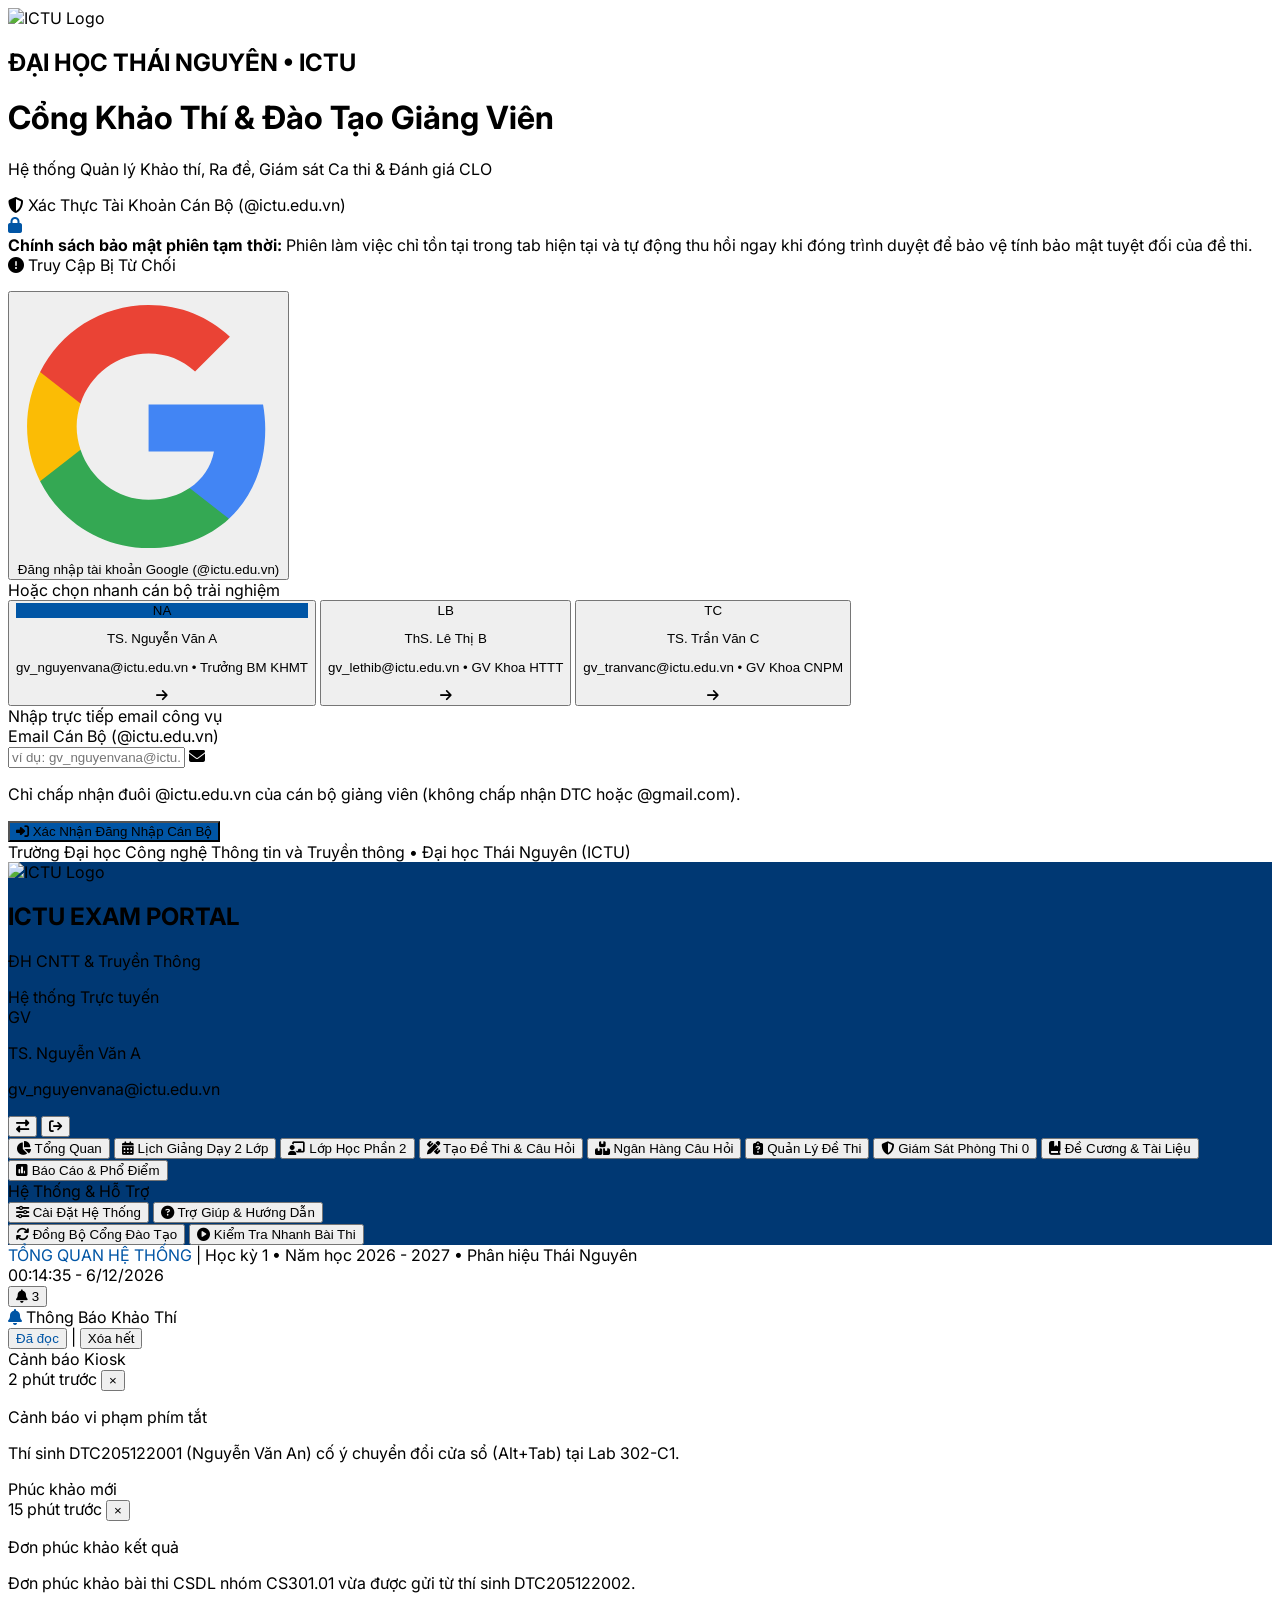
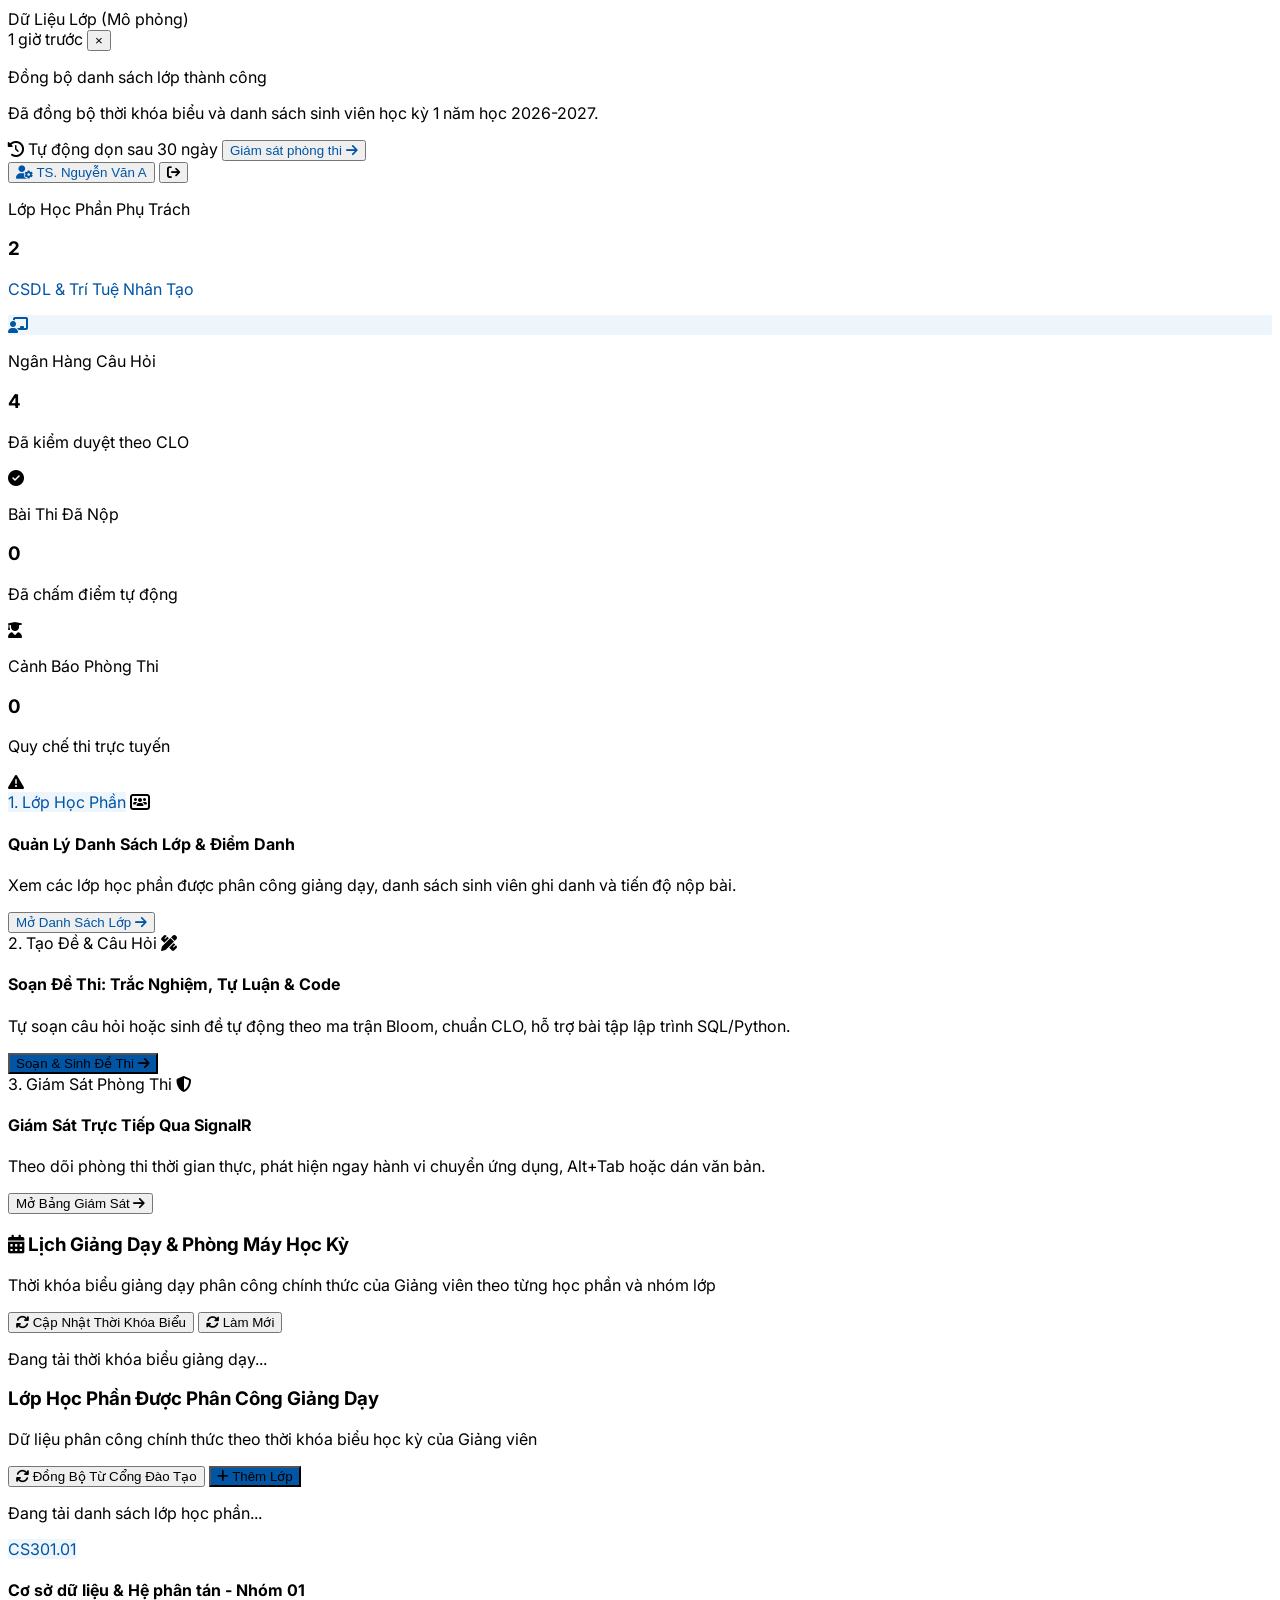
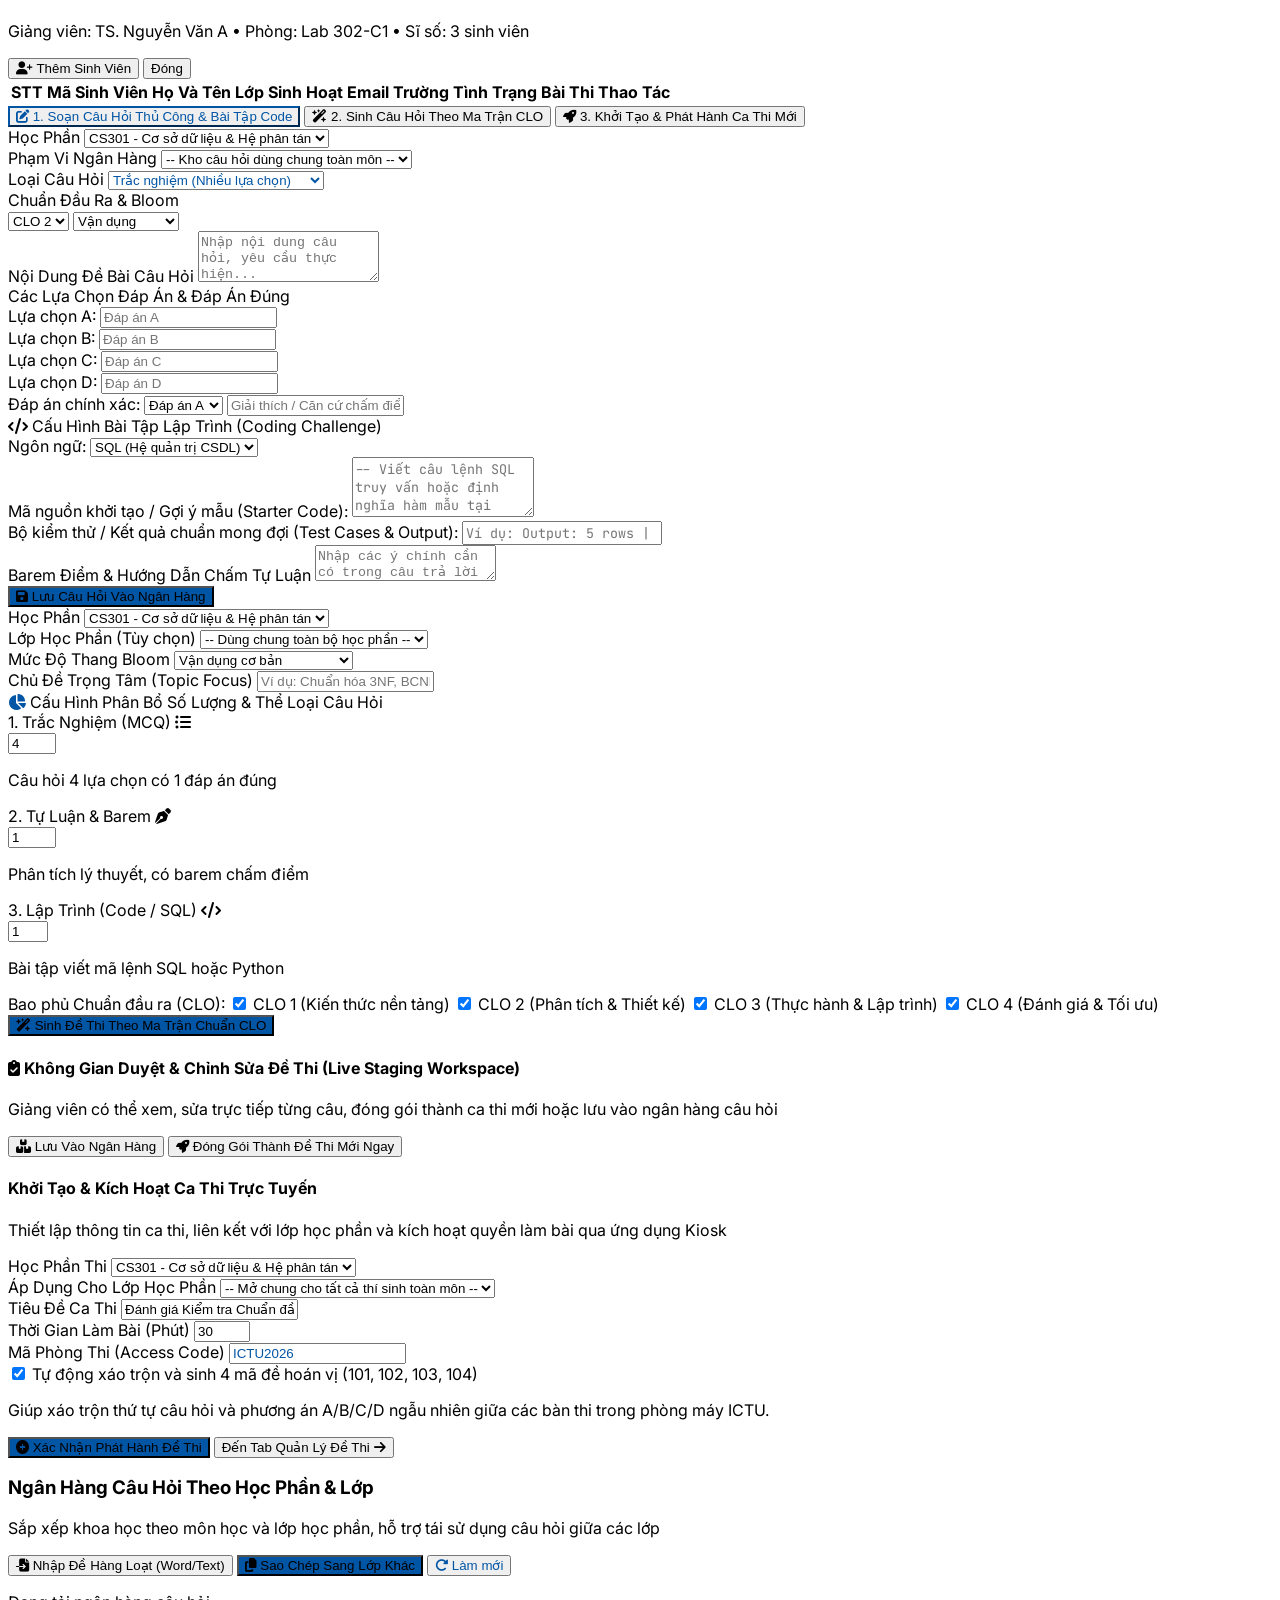
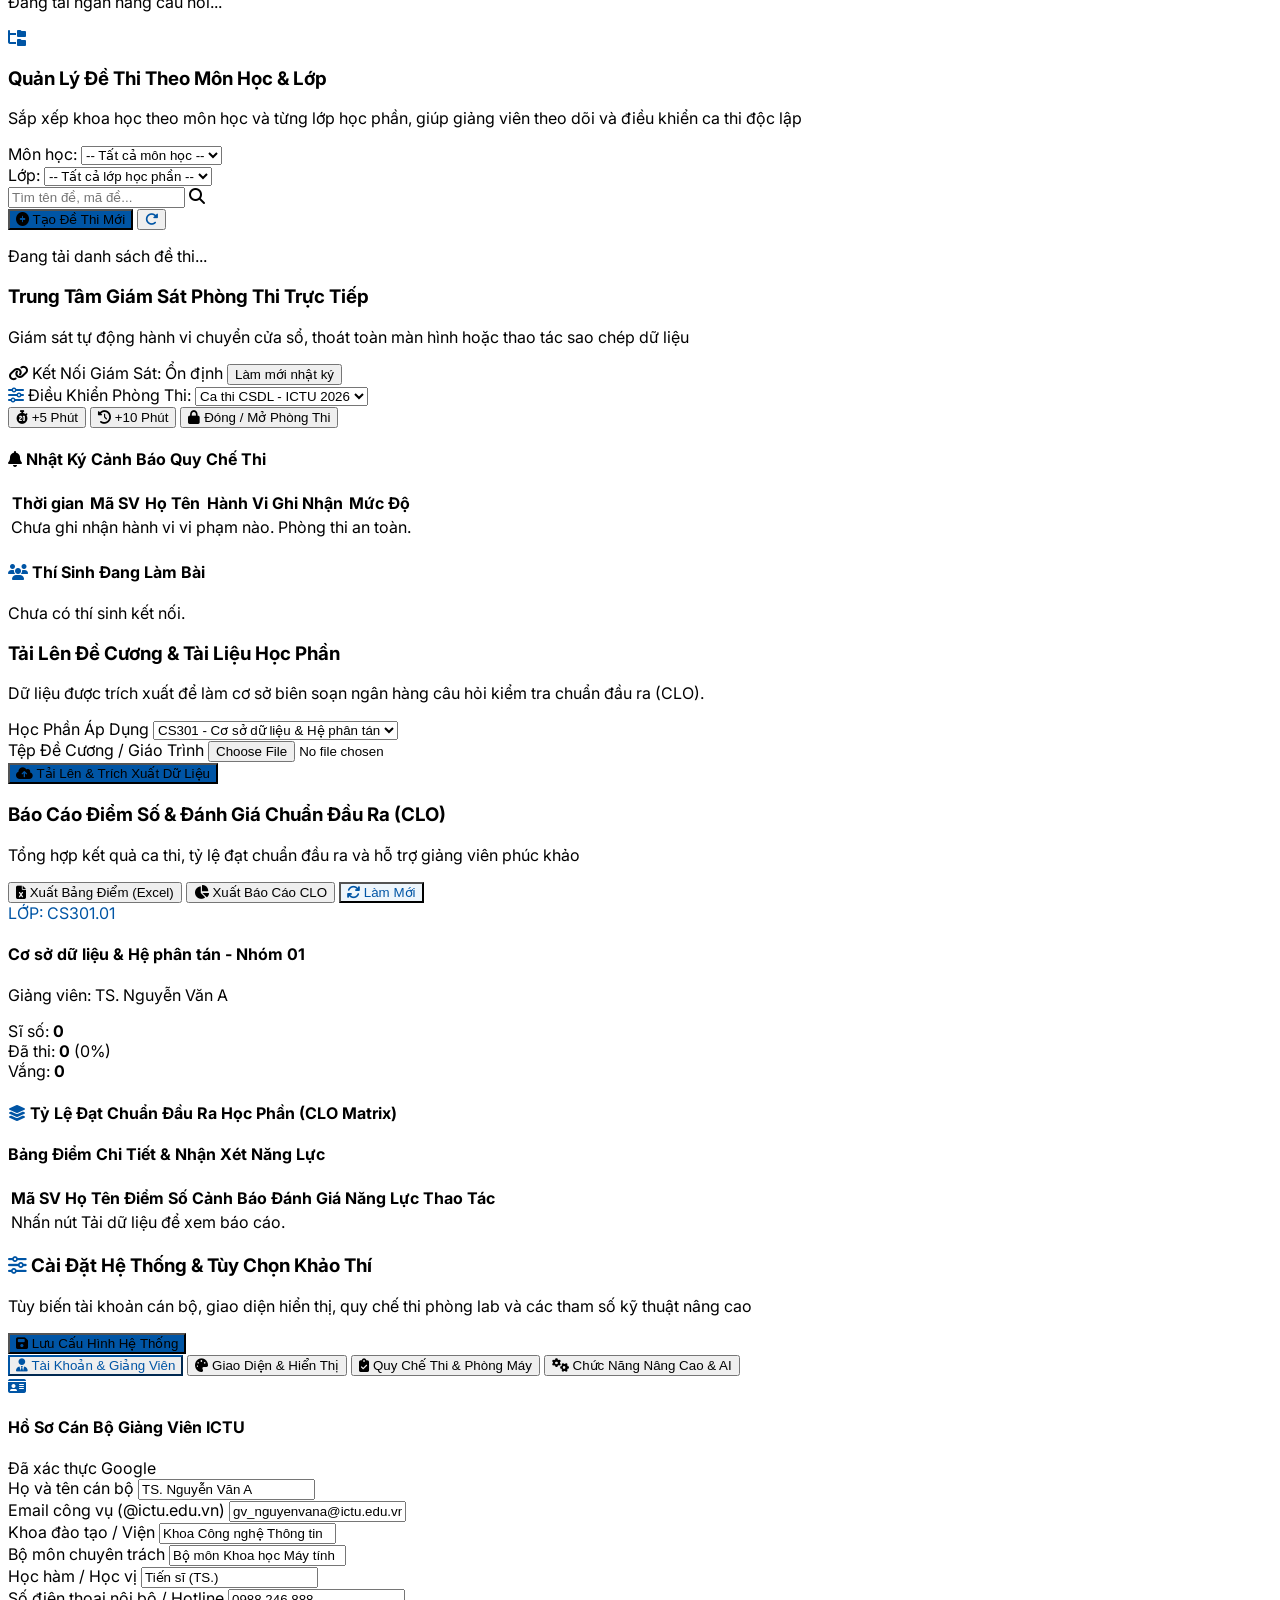
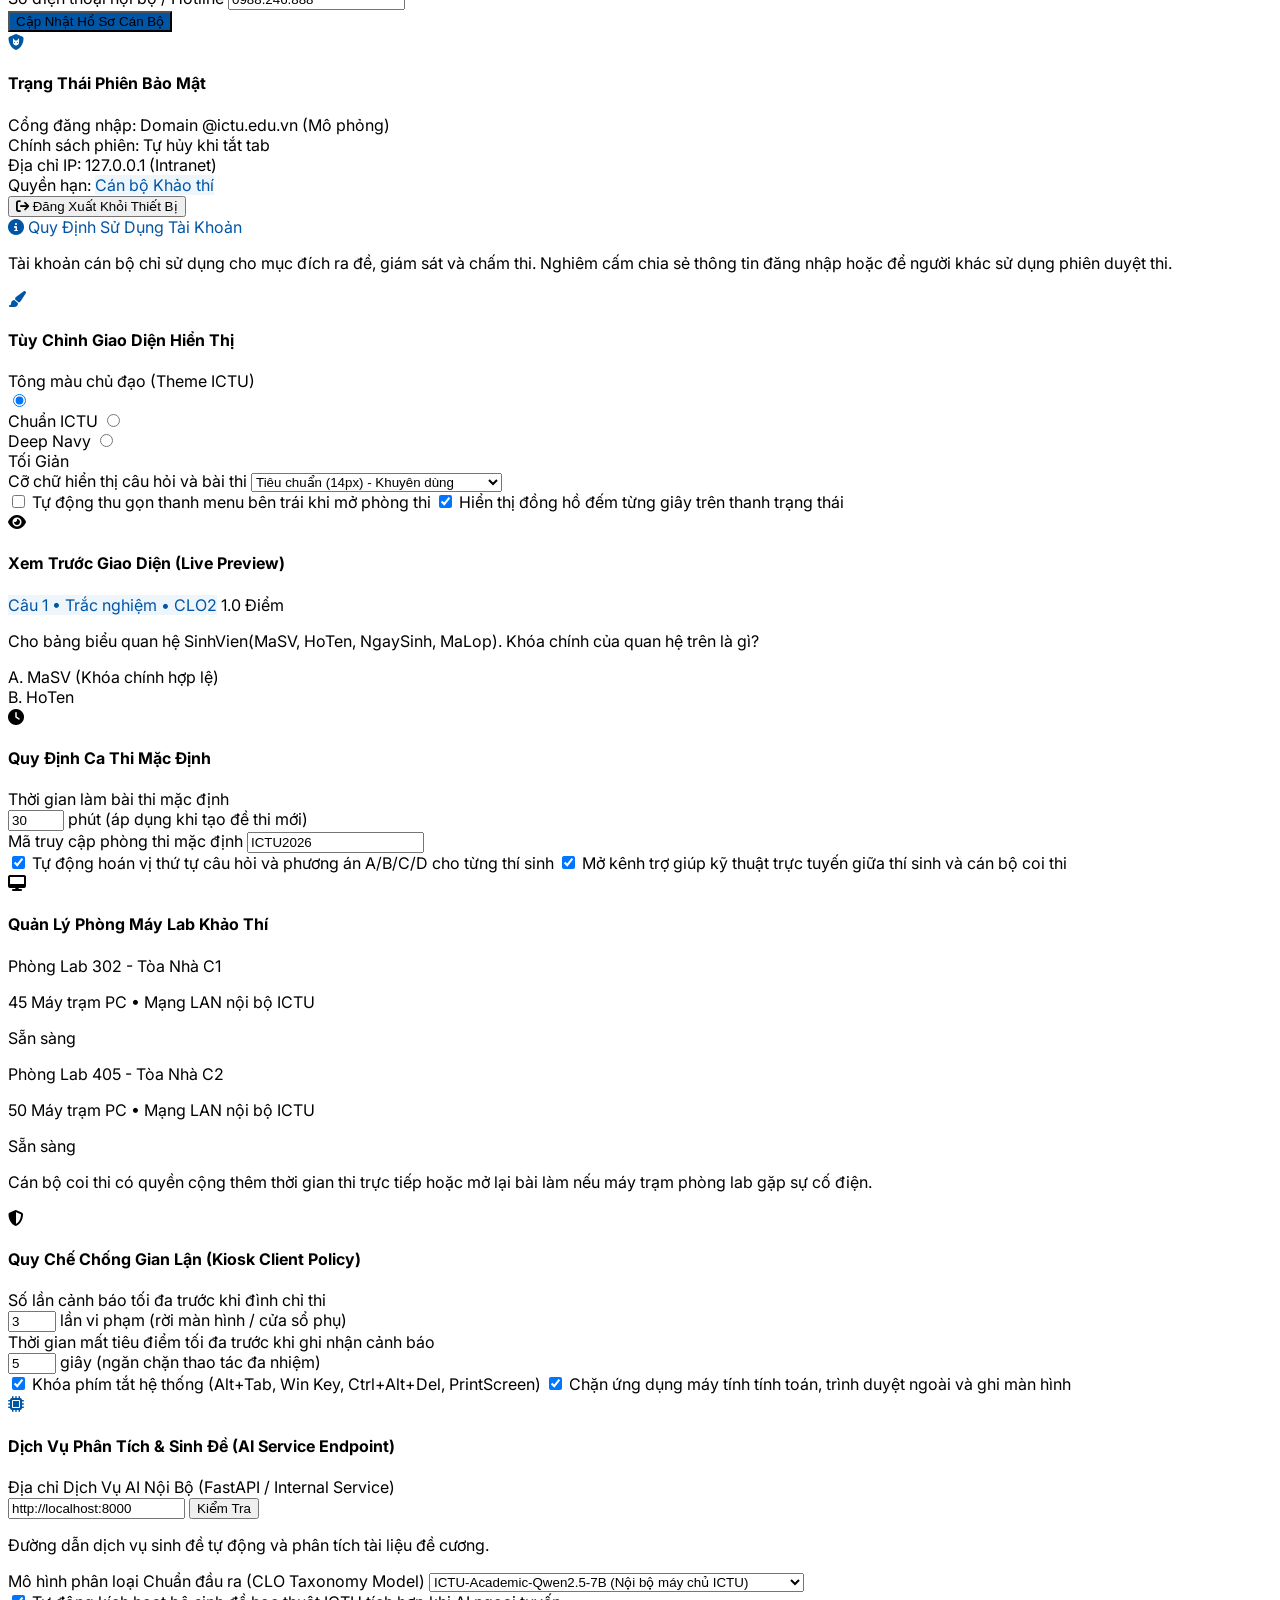
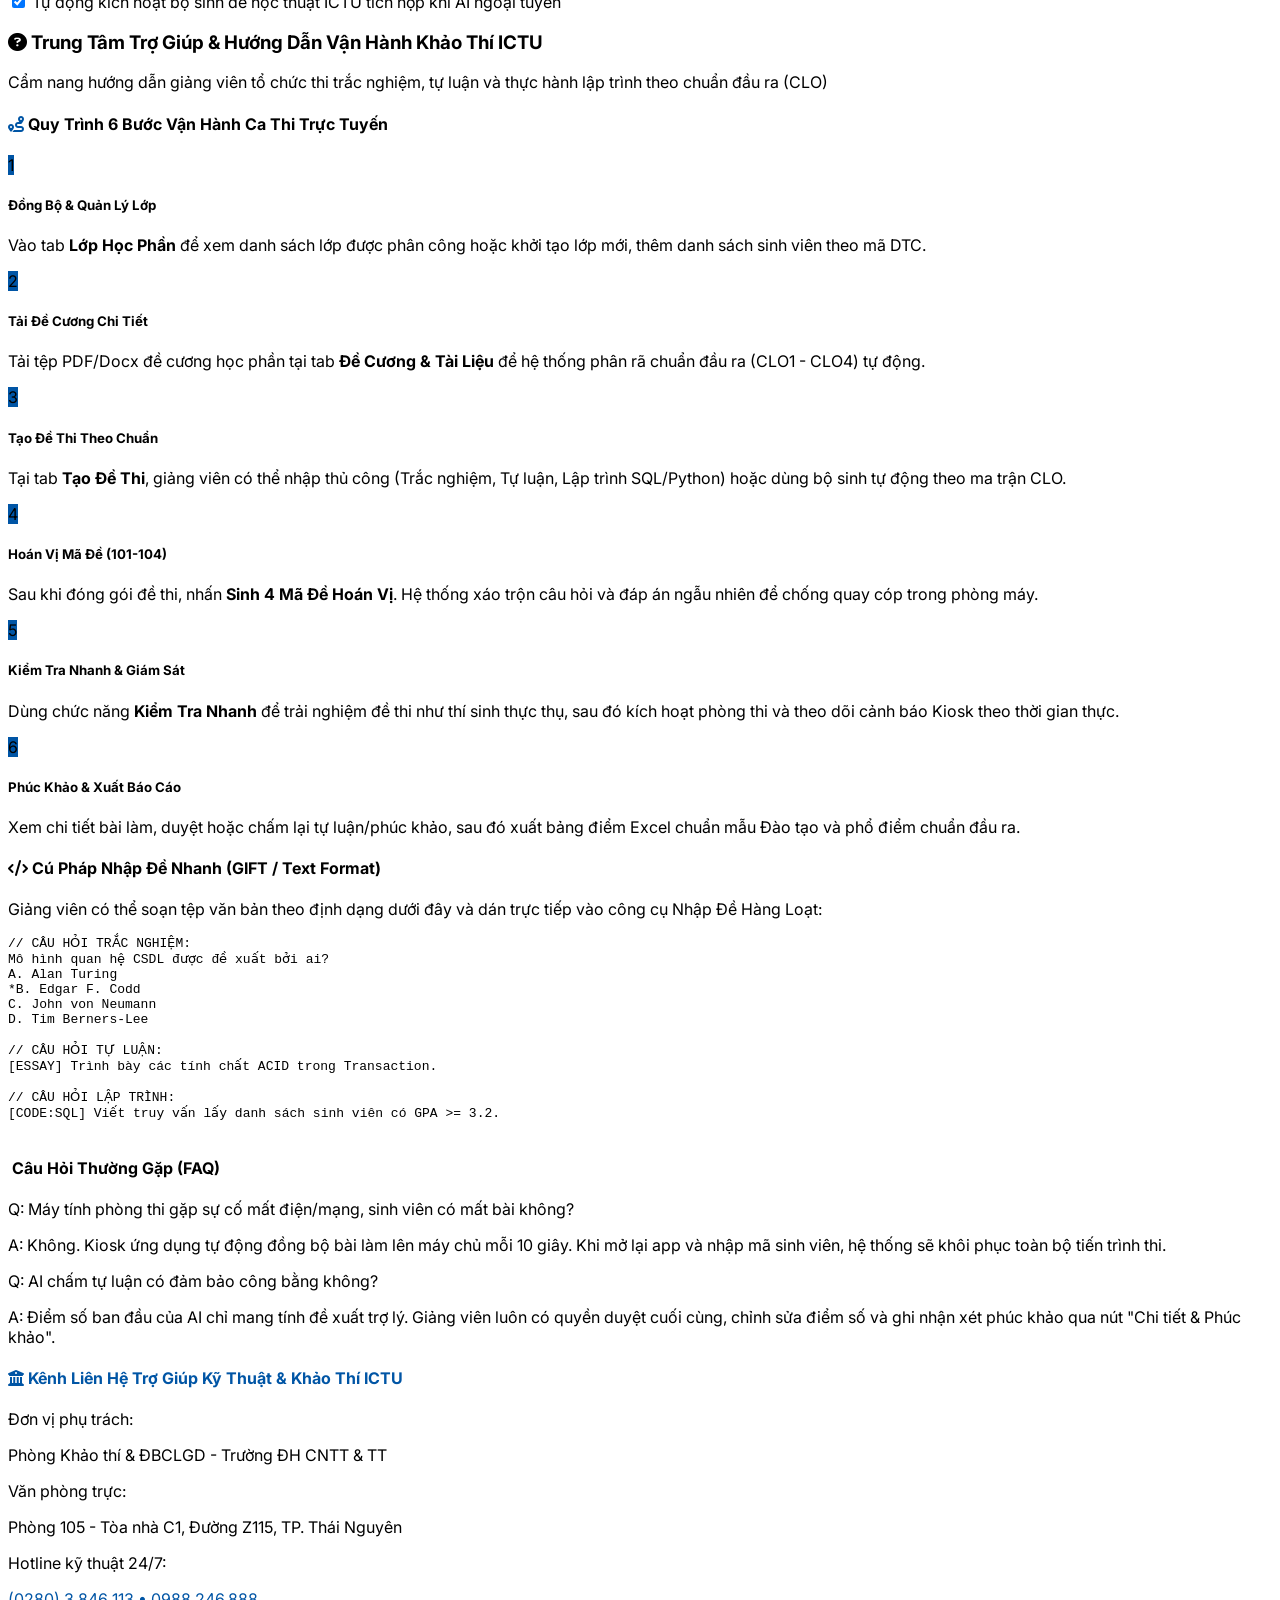
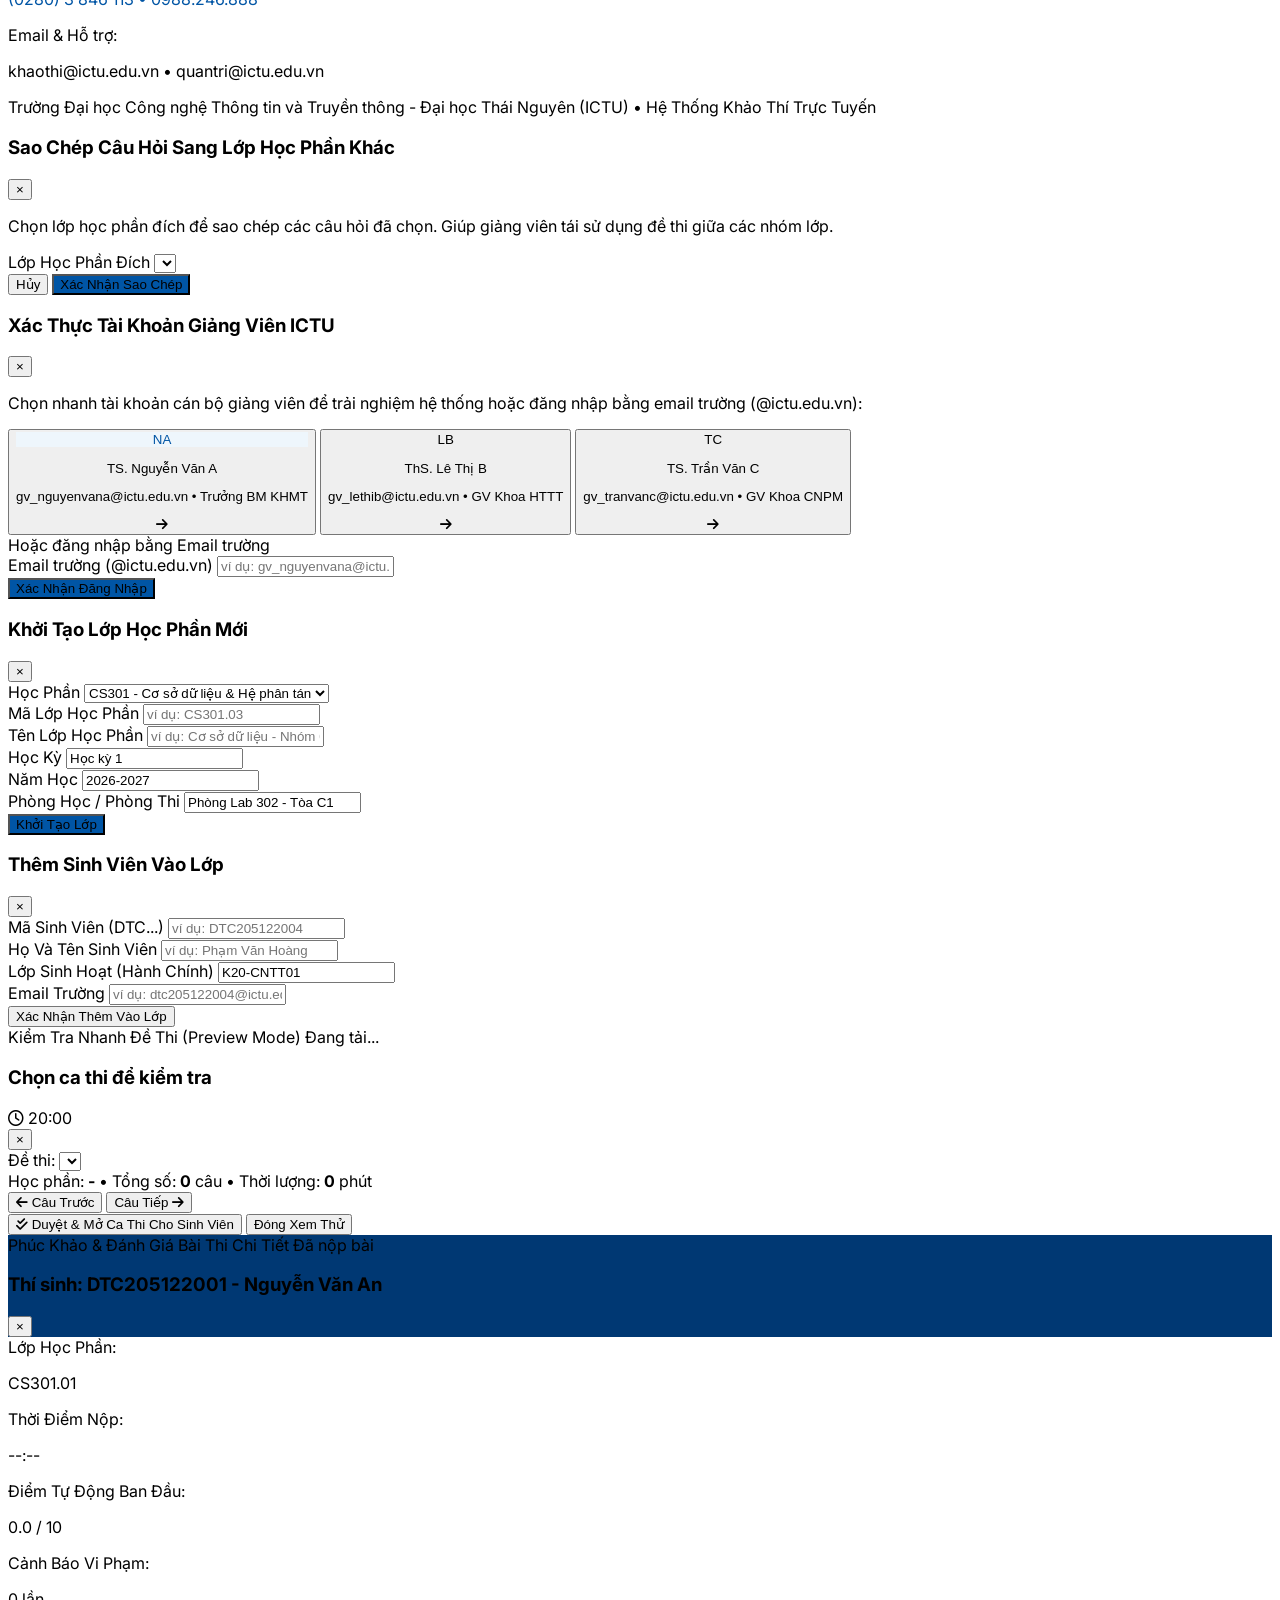
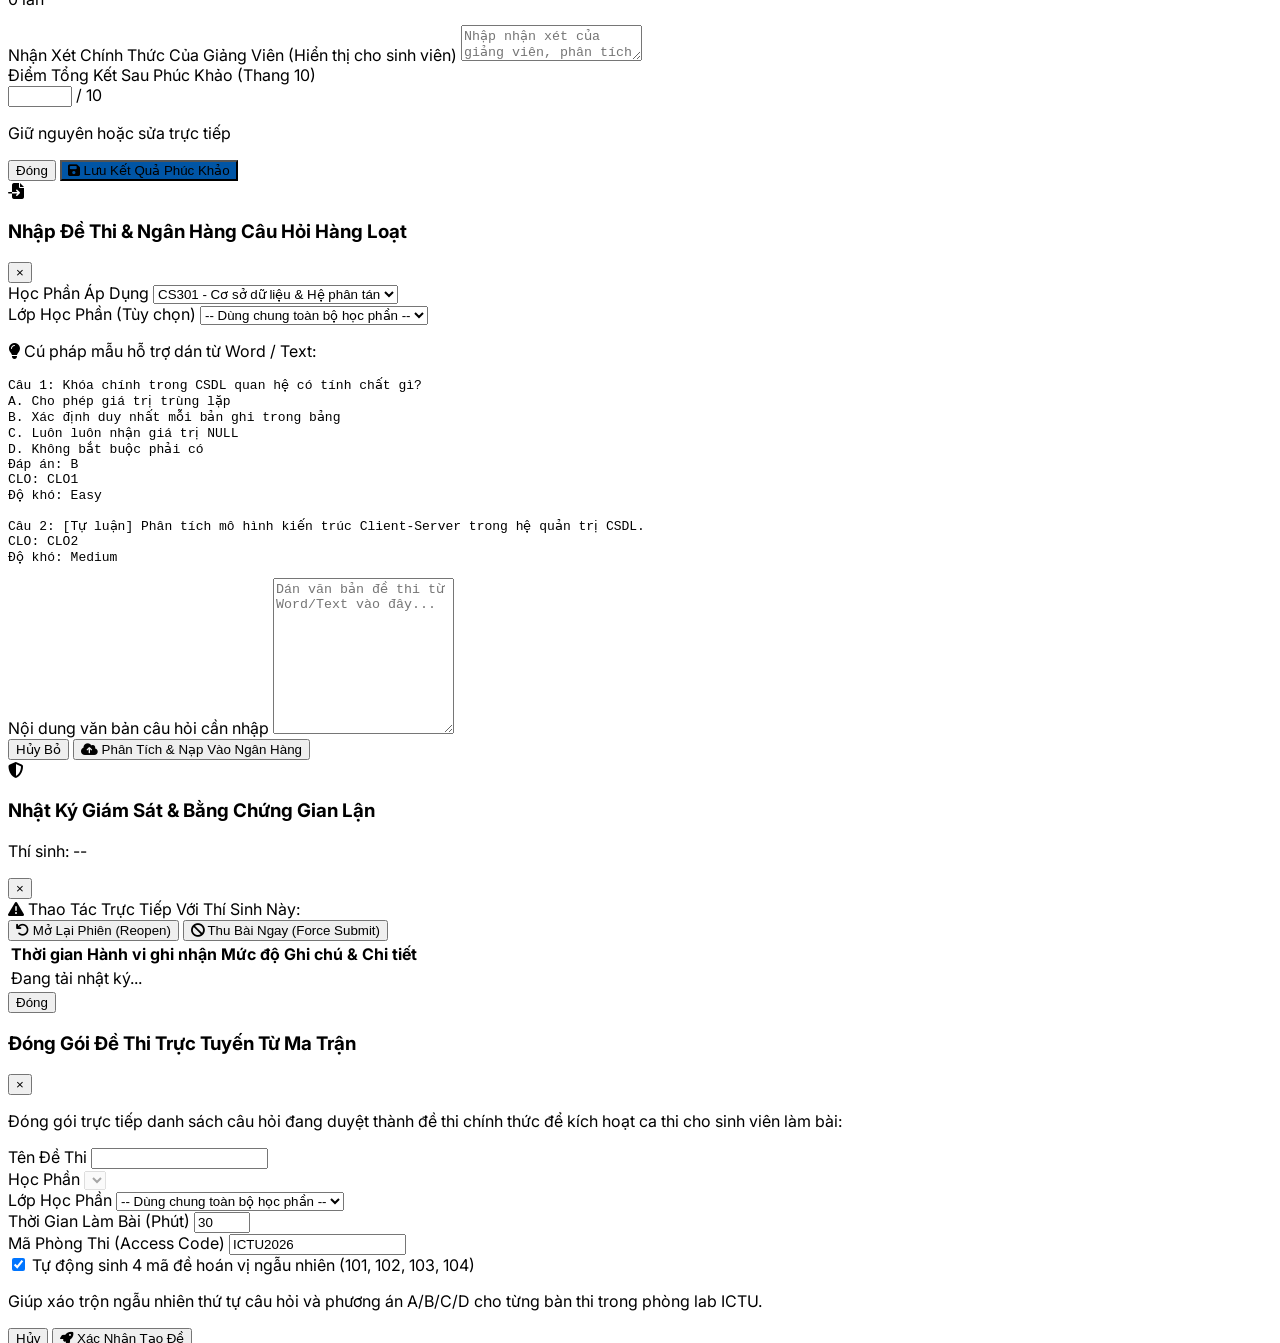
==== backend_api/wwwroot/index.html @ a7cf10bd "feat(backend-api): hoàn thiện 8 bản vá ổn định khảo thí, chống 500, state machine, csdl vàng và công" ====
<!DOCTYPE html>
<html lang="vi">
<head>
  <meta charset="UTF-8">
  <meta name="viewport" content="width=device-width, initial-scale=1.0">
  <title>Cổng Khảo Thí & Quản Lý Đào Tạo - ICTU</title>
  <script src="https://cdn.tailwindcss.com"></script>
  <script>
    tailwind.config = {
      theme: {
        extend: {
          colors: {
            ictu: {
              DEFAULT: '#0055A5',
              dark: '#003873',
              light: '#EEF6FC',
              accent: '#F37021',
              gold: '#FFC107'
            }
          }
        }
      }
    }
  </script>
  <link rel="stylesheet" href="https://cdnjs.cloudflare.com/ajax/libs/font-awesome/6.4.0/css/all.min.css">
  <script src="https://cdnjs.cloudflare.com/ajax/libs/microsoft-signalr/8.0.0/signalr.min.js"></script>
  <style>
    @import url('https://fonts.googleapis.com/css2?family=Inter:wght@400;500;600;700&family=JetBrains+Mono:wght@400;500;600&display=swap');
    body { font-family: 'Inter', sans-serif; }
    .font-mono-code { font-family: 'JetBrains Mono', monospace; }
    .pulse-alert { animation: pulse-red 1.5s infinite; }
    @keyframes pulse-red { 0%, 100% { background-color: #fee2e2; } 50% { background-color: #fca5a5; } }
  </style>
</head>
<body class="bg-slate-50 text-slate-800 min-h-screen flex">

  <!-- ============================================================== -->
  <!-- ENFORCED LECTURER AUTHENTICATION GATE (GOOGLE & ICTU DOMAIN)  -->
  <!-- ============================================================== -->
  <div id="loginGateOverlay" class="fixed inset-0 z-[100] bg-slate-900/85 backdrop-blur-md flex items-center justify-center p-4 overflow-y-auto">
    <div class="bg-white rounded-2xl shadow-2xl border border-slate-200 max-w-lg w-full overflow-hidden transition-all duration-300 my-auto">
      <!-- Header Banner with ICTU Branding -->
      <div class="p-6 bg-gradient-to-r from-ictu-dark via-ictu to-ictu text-white text-center relative">
        <div class="flex justify-center mb-3">
          <div class="w-16 h-16 rounded-full bg-white p-1 shadow-lg flex items-center justify-center">
            <img src="/images/ictu_logo.png" alt="ICTU Logo" class="w-14 h-14 object-contain">
          </div>
        </div>
        <h2 class="text-xs font-bold uppercase tracking-wider text-amber-300">ĐẠI HỌC THÁI NGUYÊN • ICTU</h2>
        <h1 class="text-base font-black uppercase text-white mt-0.5 tracking-tight">Cổng Khảo Thí & Đào Tạo Giảng Viên</h1>
        <p class="text-[11px] text-blue-100 mt-1">Hệ thống Quản lý Khảo thí, Ra đề, Giám sát Ca thi & Đánh giá CLO</p>
        <div class="inline-flex items-center space-x-1.5 mt-2.5 px-2.5 py-0.5 rounded-full bg-white/15 text-[10px] text-emerald-200 font-semibold border border-white/20">
          <i class="fa-solid fa-shield-halved text-emerald-300"></i>
          <span>Xác Thực Tài Khoản Cán Bộ (@ictu.edu.vn)</span>
        </div>
      </div>

      <!-- Main Login Body -->
      <div class="p-6 space-y-4">
        <!-- Ephemeral Policy Security Alert -->
        <div class="bg-blue-50/70 border border-blue-200 rounded-xl p-3 flex items-start space-x-2.5">
          <i class="fa-solid fa-lock text-ictu text-sm mt-0.5 flex-shrink-0"></i>
          <div class="text-[11px] text-slate-600 leading-snug">
            <b class="text-slate-800">Chính sách bảo mật phiên tạm thời:</b> Phiên làm việc chỉ tồn tại trong tab hiện tại và tự động thu hồi ngay khi đóng trình duyệt để bảo vệ tính bảo mật tuyệt đối của đề thi.
          </div>
        </div>

        <!-- Error Notification Container -->
        <div id="loginGateError" class="hidden bg-rose-50 border border-rose-300 rounded-xl p-3.5 space-y-1">
          <div class="flex items-center space-x-2 text-rose-800 font-bold text-xs">
            <i class="fa-solid fa-circle-exclamation text-rose-600"></i>
            <span id="loginGateErrorTitle">Truy Cập Bị Từ Chối</span>
          </div>
          <p id="loginGateErrorMsg" class="text-[11px] text-rose-700 leading-relaxed"></p>
        </div>

        <!-- Google One-Click Login Button -->
        <div>
          <button type="button" onclick="handleGoogleOneClickLogin()" class="w-full py-2.5 px-4 bg-white hover:bg-slate-50 border-2 border-slate-300 hover:border-ictu text-slate-700 font-bold text-xs rounded-xl transition flex items-center justify-center space-x-2.5 shadow-xs group">
            <svg class="w-4 h-4" viewBox="0 0 24 24">
              <path fill="#4285F4" d="M22.56 12.25c0-.78-.07-1.53-.2-2.25H12v4.26h5.92c-.26 1.37-1.04 2.53-2.21 3.31v2.77h3.57c2.08-1.92 3.28-4.74 3.28-8.09z"/>
              <path fill="#34A853" d="M12 23c2.97 0 5.46-.98 7.28-2.66l-3.57-2.77c-.98.66-2.23 1.06-3.71 1.06-2.86 0-5.29-1.93-6.16-4.53H2.18v2.84C3.99 20.53 7.7 23 12 23z"/>
              <path fill="#FBBC05" d="M5.84 14.09c-.22-.66-.35-1.36-.35-2.09s.13-1.43.35-2.09V7.06H2.18C1.43 8.55 1 10.22 1 12s.43 3.45 1.18 4.94l2.85-2.22.81-.63z"/>
              <path fill="#EA4335" d="M12 5.38c1.62 0 3.06.56 4.21 1.64l3.15-3.15C17.45 2.09 14.97 1 12 1 7.7 1 3.99 3.47 2.18 7.06l3.66 2.84c.87-2.6 3.3-4.52 6.16-4.52z"/>
            </svg>
            <span class="group-hover:text-ictu transition">Đăng nhập tài khoản Google (@ictu.edu.vn)</span>
          </button>
        </div>

        <div class="relative py-1">
          <div class="absolute inset-0 flex items-center"><div class="w-full border-t border-slate-200"></div></div>
          <div class="relative flex justify-center text-[10px] uppercase font-bold text-slate-400">
            <span class="bg-white px-3">Hoặc chọn nhanh cán bộ trải nghiệm</span>
          </div>
        </div>

        <!-- Fast Lecturer Presets -->
        <div class="space-y-2">
          <button type="button" onclick="loginAsLecturer('gv_nguyenvana@ictu.edu.vn', 'TS. Nguyễn Văn A', 'Trưởng Bộ Môn Khoa Học Máy Tính')" class="w-full flex items-center justify-between p-2.5 border border-slate-200 hover:border-ictu rounded-xl text-left hover:bg-ictu-light/30 transition group">
            <div class="flex items-center space-x-3">
              <div class="w-8 h-8 rounded-lg bg-ictu text-white font-bold text-xs flex items-center justify-center shadow-xs">
                NA
              </div>
              <div>
                <p class="text-xs font-bold text-slate-800 group-hover:text-ictu">TS. Nguyễn Văn A</p>
                <p class="text-[10px] text-slate-500 font-mono">gv_nguyenvana@ictu.edu.vn • Trưởng BM KHMT</p>
              </div>
            </div>
            <i class="fa-solid fa-arrow-right text-xs text-slate-300 group-hover:text-ictu"></i>
          </button>

          <button type="button" onclick="loginAsLecturer('gv_lethib@ictu.edu.vn', 'ThS. Lê Thị B', 'Giảng Viên Khoa Hệ Thống Thông Tin')" class="w-full flex items-center justify-between p-2.5 border border-slate-200 hover:border-ictu rounded-xl text-left hover:bg-emerald-50/40 transition group">
            <div class="flex items-center space-x-3">
              <div class="w-8 h-8 rounded-lg bg-emerald-600 text-white font-bold text-xs flex items-center justify-center shadow-xs">
                LB
              </div>
              <div>
                <p class="text-xs font-bold text-slate-800 group-hover:text-emerald-700">ThS. Lê Thị B</p>
                <p class="text-[10px] text-slate-500 font-mono">gv_lethib@ictu.edu.vn • GV Khoa HTTT</p>
              </div>
            </div>
            <i class="fa-solid fa-arrow-right text-xs text-slate-300 group-hover:text-emerald-700"></i>
          </button>

          <button type="button" onclick="loginAsLecturer('gv_tranvanc@ictu.edu.vn', 'TS. Trần Văn C', 'Giảng Viên Khoa Công Nghệ Phần Mềm')" class="w-full flex items-center justify-between p-2.5 border border-slate-200 hover:border-ictu rounded-xl text-left hover:bg-sky-50/40 transition group">
            <div class="flex items-center space-x-3">
              <div class="w-8 h-8 rounded-lg bg-sky-600 text-white font-bold text-xs flex items-center justify-center shadow-xs">
                TC
              </div>
              <div>
                <p class="text-xs font-bold text-slate-800 group-hover:text-sky-700">TS. Trần Văn C</p>
                <p class="text-[10px] text-slate-500 font-mono">gv_tranvanc@ictu.edu.vn • GV Khoa CNPM</p>
              </div>
            </div>
            <i class="fa-solid fa-arrow-right text-xs text-slate-300 group-hover:text-sky-700"></i>
          </button>
        </div>

        <div class="relative py-1">
          <div class="absolute inset-0 flex items-center"><div class="w-full border-t border-slate-200"></div></div>
          <div class="relative flex justify-center text-[10px] uppercase font-bold text-slate-400">
            <span class="bg-white px-3">Nhập trực tiếp email công vụ</span>
          </div>
        </div>

        <!-- Custom Email Form with Real-time Filter -->
        <form onsubmit="handleEnforcedGateSubmit(event)" class="space-y-3">
          <div>
            <label class="block text-xs font-bold text-slate-700 mb-1">Email Cán Bộ (@ictu.edu.vn)</label>
            <div class="relative">
              <input type="text" id="gateEmailInput" oninput="checkLecturerEmailInput(this.value)" placeholder="ví dụ: gv_nguyenvana@ictu.edu.vn" required class="w-full pl-9 pr-3 py-2 border border-slate-300 rounded-xl text-xs font-medium text-slate-800 focus:outline-none focus:border-ictu transition">
              <i class="fa-solid fa-envelope absolute left-3 top-2.5 text-slate-400 text-xs"></i>
            </div>
            <p id="gateEmailHint" class="text-[10px] text-slate-400 mt-1 pl-1">Chỉ chấp nhận đuôi @ictu.edu.vn của cán bộ giảng viên (không chấp nhận DTC hoặc @gmail.com).</p>
          </div>

          <button type="submit" id="btnGateSubmit" class="w-full bg-ictu hover:bg-ictu-dark text-white font-bold py-2.5 rounded-xl text-xs transition flex items-center justify-center shadow-xs">
            <i class="fa-solid fa-right-to-bracket mr-2"></i> Xác Nhận Đăng Nhập Cán Bộ
          </button>
        </form>
      </div>

      <!-- Footer Info -->
      <div class="p-3.5 bg-slate-50 border-t border-slate-100 text-center text-[10px] text-slate-400">
        Trường Đại học Công nghệ Thông tin và Truyền thông • Đại học Thái Nguyên (ICTU)
      </div>
    </div>
  </div>

  <!-- LEFT SIDEBAR NAVIGATION -->
  <aside id="mainSidebar" class="w-64 bg-ictu-dark text-white flex-shrink-0 flex flex-col justify-between border-r-4 border-ictu-accent sticky top-0 h-screen z-40 select-none shadow-md transition-all duration-300">
    <!-- Brand & Lecturer Profile -->
    <div>
      <!-- Official ICTU Logo & Header -->
      <div class="p-4 border-b border-white/10 flex items-center space-x-3 bg-black/10">
        <img src="/images/ictu_logo.png" alt="ICTU Logo" class="w-12 h-12 object-contain rounded-full bg-white p-0.5 shadow-sm">
        <div class="leading-tight">
          <h2 class="text-xs font-black tracking-wider uppercase text-white">ICTU EXAM PORTAL</h2>
          <p class="text-[10px] text-slate-300 font-medium">ĐH CNTT & Truyền Thông</p>
          <span class="inline-block mt-0.5 px-1.5 py-0.5 bg-emerald-500/20 text-emerald-300 text-[9px] font-bold rounded">Hệ thống Trực tuyến</span>
        </div>
      </div>

      <!-- Lecturer Account Card -->
      <div class="px-4 py-3 border-b border-white/10 bg-white/5 hover:bg-white/10 transition">
        <div class="flex items-center justify-between">
          <div class="flex items-center space-x-2.5 cursor-pointer truncate" onclick="openLoginModal()" title="Nhấn để đổi tài khoản giảng viên">
            <div class="w-8 h-8 rounded-lg bg-ictu-accent text-white font-bold flex items-center justify-center text-xs shadow-xs">
              GV
            </div>
            <div class="truncate">
              <p class="text-xs font-bold text-white truncate" id="sidebarUserName">TS. Nguyễn Văn A</p>
              <p class="text-[10px] text-slate-300 truncate font-mono" id="sidebarUserEmail">gv_nguyenvana@ictu.edu.vn</p>
            </div>
          </div>
          <div class="flex items-center space-x-2 ml-2">
            <button onclick="openLoginModal()" class="text-slate-400 hover:text-white" title="Chuyển tài khoản">
              <i class="fa-solid fa-right-left text-xs"></i>
            </button>
            <button onclick="logoutLecturer()" class="text-rose-400 hover:text-rose-300" title="Đăng xuất">
              <i class="fa-solid fa-arrow-right-from-bracket text-xs"></i>
            </button>
          </div>
        </div>
      </div>

      <!-- Vertical Navigation Menu -->
      <nav class="p-3 space-y-1 text-xs font-medium" id="sidebarNav">
        <button onclick="switchTab('dashboard')" class="side-nav-btn active w-full flex items-center px-3 py-2.5 rounded-lg text-white bg-white/15 font-semibold transition">
          <i class="fa-solid fa-chart-pie w-5 text-ictu-gold mr-2.5 text-center"></i>
          <span>Tổng Quan</span>
        </button>

        <button onclick="switchTab('schedule')" class="side-nav-btn w-full flex items-center px-3 py-2.5 rounded-lg text-slate-300 hover:text-white hover:bg-white/10 transition">
          <i class="fa-solid fa-calendar-days w-5 text-emerald-400 mr-2.5 text-center"></i>
          <span>Lịch Giảng Dạy</span>
          <span id="badgeScheduleCount" class="ml-auto px-1.5 py-0.5 text-[10px] bg-emerald-500/30 text-emerald-200 rounded font-bold">2 Lớp</span>
        </button>

        <button onclick="switchTab('classes')" class="side-nav-btn w-full flex items-center px-3 py-2.5 rounded-lg text-slate-300 hover:text-white hover:bg-white/10 transition">
          <i class="fa-solid fa-chalkboard-user w-5 text-sky-400 mr-2.5 text-center"></i>
          <span>Lớp Học Phần</span>
          <span id="badgeClassCount" class="ml-auto px-1.5 py-0.5 text-[10px] bg-sky-500/30 text-sky-200 rounded font-bold">2</span>
        </button>

        <button onclick="switchTab('exam-creator')" class="side-nav-btn w-full flex items-center px-3 py-2.5 rounded-lg text-slate-300 hover:text-white hover:bg-white/10 transition">
          <i class="fa-solid fa-pen-ruler w-5 text-ictu-accent mr-2.5 text-center"></i>
          <span>Tạo Đề Thi & Câu Hỏi</span>
        </button>

        <button onclick="switchTab('question-bank')" class="side-nav-btn w-full flex items-center px-3 py-2.5 rounded-lg text-slate-300 hover:text-white hover:bg-white/10 transition">
          <i class="fa-solid fa-boxes-stacked w-5 text-teal-400 mr-2.5 text-center"></i>
          <span>Ngân Hàng Câu Hỏi</span>
        </button>

        <button onclick="switchTab('exams')" class="side-nav-btn w-full flex items-center px-3 py-2.5 rounded-lg text-slate-300 hover:text-white hover:bg-white/10 transition">
          <i class="fa-solid fa-clipboard-question w-5 text-amber-400 mr-2.5 text-center"></i>
          <span>Quản Lý Đề Thi</span>
        </button>

        <button onclick="switchTab('monitoring')" class="side-nav-btn w-full flex items-center px-3 py-2.5 rounded-lg text-slate-300 hover:text-white hover:bg-white/10 transition">
          <i class="fa-solid fa-shield-halved w-5 text-rose-400 mr-2.5 text-center"></i>
          <span>Giám Sát Phòng Thi</span>
          <span id="cheatBadge" class="hidden ml-auto px-1.5 py-0.5 text-[10px] bg-rose-600 text-white rounded-full font-bold">0</span>
        </button>

        <button onclick="switchTab('documents')" class="side-nav-btn w-full flex items-center px-3 py-2.5 rounded-lg text-slate-300 hover:text-white hover:bg-white/10 transition">
          <i class="fa-solid fa-book-bookmark w-5 text-purple-300 mr-2.5 text-center"></i>
          <span>Đề Cương & Tài Liệu</span>
        </button>

        <button onclick="switchTab('reports')" class="side-nav-btn w-full flex items-center px-3 py-2.5 rounded-lg text-slate-300 hover:text-white hover:bg-white/10 transition">
          <i class="fa-solid fa-square-poll-vertical w-5 text-indigo-300 mr-2.5 text-center"></i>
          <span>Báo Cáo & Phổ Điểm</span>
        </button>

        <div class="pt-2 pb-1 px-3">
          <span class="text-[9px] font-bold uppercase tracking-wider text-slate-400">Hệ Thống & Hỗ Trợ</span>
        </div>

        <button onclick="switchTab('settings')" class="side-nav-btn w-full flex items-center px-3 py-2.5 rounded-lg text-slate-300 hover:text-white hover:bg-white/10 transition">
          <i class="fa-solid fa-sliders w-5 text-slate-300 mr-2.5 text-center"></i>
          <span>Cài Đặt Hệ Thống</span>
        </button>

        <button onclick="switchTab('help')" class="side-nav-btn w-full flex items-center px-3 py-2.5 rounded-lg text-slate-300 hover:text-white hover:bg-white/10 transition">
          <i class="fa-solid fa-circle-question w-5 text-amber-300 mr-2.5 text-center"></i>
          <span>Trợ Giúp & Hướng Dẫn</span>
        </button>
      </nav>
    </div>

    <!-- Sidebar Footer -->
    <div class="p-3 border-t border-white/10 space-y-2">
      <button onclick="syncFromPortal()" class="w-full py-2 px-3 bg-white/10 hover:bg-white/20 text-white rounded-lg text-[11px] font-semibold flex items-center justify-center transition border border-white/10">
        <i class="fa-solid fa-arrows-rotate mr-1.5 text-ictu-gold"></i> Đồng Bộ Cổng Đào Tạo
      </button>
      <button onclick="openQuickExamPreview()" class="w-full py-2 px-3 bg-ictu-accent hover:bg-orange-600 text-white rounded-lg text-[11px] font-bold flex items-center justify-center transition shadow-xs">
        <i class="fa-solid fa-circle-play mr-1.5 text-white"></i> Kiểm Tra Nhanh Bài Thi
      </button>
    </div>
  </aside>

  <!-- MAIN VIEWPORT CONTAINER -->
  <div class="flex-1 flex flex-col min-w-0 overflow-y-auto">

    <!-- Top Status Bar -->
    <div class="bg-white border-b border-slate-200 px-6 py-2.5 flex items-center justify-between sticky top-0 z-30 shadow-xs">
      <div class="flex items-center space-x-3">
        <span class="text-xs font-bold uppercase tracking-wider text-ictu" id="currentPageHeading">TỔNG QUAN HỆ THỐNG</span>
        <span class="text-slate-300">|</span>
        <span class="text-xs text-slate-500 font-medium">Học kỳ 1 • Năm học 2026 - 2027 • Phân hiệu Thái Nguyên</span>
      </div>
      <div class="flex items-center space-x-3 text-xs">
        <span class="text-slate-500 font-mono text-[11px]" id="liveClock"></span>

        <!-- Notification Bell & Dropdown -->
        <div class="relative">
          <button onclick="toggleNotificationDropdown()" id="btnNotificationBell" class="relative p-1.5 text-slate-600 hover:text-ictu hover:bg-slate-100 rounded-lg transition" title="Thông báo khảo thí & Cảnh báo phòng máy">
            <i class="fa-solid fa-bell text-sm"></i>
            <span id="notifBadge" class="absolute -top-0.5 -right-0.5 bg-rose-500 text-white text-[9px] font-bold rounded-full w-4 h-4 flex items-center justify-center animate-pulse">3</span>
          </button>

          <!-- Notification Dropdown Menu -->
          <div id="notificationDropdown" class="hidden absolute right-0 mt-2 w-88 bg-white border border-slate-200 rounded-xl shadow-2xl z-50 overflow-hidden divide-y divide-slate-100 transition-all duration-200">
            <div class="p-3 bg-slate-50 flex items-center justify-between">
              <span class="text-xs font-bold text-slate-800 uppercase flex items-center">
                <i class="fa-solid fa-bell mr-1.5 text-ictu"></i> Thông Báo Khảo Thí
              </span>
              <div class="flex items-center space-x-2">
                <button type="button" onclick="markAllNotificationsAsRead()" class="text-[10px] text-ictu hover:underline font-semibold" title="Đánh dấu đã đọc tất cả">Đã đọc</button>
                <span class="text-slate-300">|</span>
                <button type="button" onclick="clearAllNotifications()" class="text-[10px] text-rose-600 hover:underline font-semibold" title="Xóa toàn bộ thông báo">Xóa hết</button>
              </div>
            </div>

            <!-- Scrollable Notifications List -->
            <div class="max-h-80 overflow-y-auto divide-y divide-slate-100 text-xs" id="notificationList">
              <!-- Rendered dynamically by renderNotifications() -->
            </div>

            <!-- Notification Policy & Footer -->
            <div class="p-2.5 bg-slate-50 flex items-center justify-between text-[10px] text-slate-500 border-t border-slate-100">
              <span class="flex items-center text-slate-500">
                <i class="fa-solid fa-clock-rotate-left mr-1 text-slate-400"></i> Tự động dọn sau 30 ngày
              </span>
              <button type="button" onclick="switchTab('monitoring'); toggleNotificationDropdown();" class="font-semibold text-ictu hover:underline flex items-center">
                Giám sát phòng thi <i class="fa-solid fa-arrow-right ml-1"></i>
              </button>
            </div>
          </div>
        </div>

        <!-- Account Profile & Logout Button -->
        <button onclick="switchTab('settings'); switchSettingsSubTab('account');" class="flex items-center space-x-1.5 text-xs text-ictu font-semibold hover:bg-ictu-light px-2.5 py-1.5 rounded-lg transition border border-transparent hover:border-ictu/30" title="Mở cài đặt tài khoản">
          <i class="fa-solid fa-user-gear text-xs"></i>
          <span id="topBarUserName">TS. Nguyễn Văn A</span>
        </button>
        <button onclick="handleLogout()" class="text-slate-400 hover:text-rose-600 p-1.5 rounded-lg hover:bg-rose-50 transition" title="Đăng xuất khỏi hệ thống">
          <i class="fa-solid fa-arrow-right-from-bracket text-xs"></i>
        </button>
      </div>
    </div>

    <!-- Main Content Area -->
    <main class="p-6 flex-1 w-full max-w-7xl">

      <!-- ============================================================== -->
      <!-- TAB 1: TỔNG QUAN (DASHBOARD) -->
      <!-- ============================================================== -->
      <section id="tab-dashboard" class="tab-content block space-y-6">
        <!-- Stats Row -->
        <div class="grid grid-cols-1 sm:grid-cols-2 md:grid-cols-4 gap-4">
          <div class="bg-white p-5 rounded-xl border border-slate-200 border-l-4 border-l-ictu flex items-center justify-between shadow-xs">
            <div>
              <p class="text-xs font-medium text-slate-500">Lớp Học Phần Phụ Trách</p>
              <h3 class="text-2xl font-bold text-slate-800 mt-1" id="statClasses">2</h3>
              <p class="text-xs text-ictu font-medium mt-1">CSDL & Trí Tuệ Nhân Tạo</p>
            </div>
            <div class="w-10 h-10 rounded-lg bg-ictu-light text-ictu flex items-center justify-center text-lg">
              <i class="fa-solid fa-chalkboard-user"></i>
            </div>
          </div>

          <div class="bg-white p-5 rounded-xl border border-slate-200 border-l-4 border-l-emerald-600 flex items-center justify-between shadow-xs">
            <div>
              <p class="text-xs font-medium text-slate-500">Ngân Hàng Câu Hỏi</p>
              <h3 class="text-2xl font-bold text-slate-800 mt-1" id="statQuestions">4</h3>
              <p class="text-xs text-emerald-600 font-medium mt-1">Đã kiểm duyệt theo CLO</p>
            </div>
            <div class="w-10 h-10 rounded-lg bg-emerald-50 text-emerald-600 flex items-center justify-center text-lg">
              <i class="fa-solid fa-circle-check"></i>
            </div>
          </div>

          <div class="bg-white p-5 rounded-xl border border-slate-200 border-l-4 border-l-sky-600 flex items-center justify-between shadow-xs">
            <div>
              <p class="text-xs font-medium text-slate-500">Bài Thi Đã Nộp</p>
              <h3 class="text-2xl font-bold text-slate-800 mt-1" id="statSubmissions">0</h3>
              <p class="text-xs text-sky-600 font-medium mt-1">Đã chấm điểm tự động</p>
            </div>
            <div class="w-10 h-10 rounded-lg bg-sky-50 text-sky-600 flex items-center justify-center text-lg">
              <i class="fa-solid fa-user-graduate"></i>
            </div>
          </div>

          <div class="bg-white p-5 rounded-xl border border-slate-200 border-l-4 border-l-rose-600 flex items-center justify-between shadow-xs">
            <div>
              <p class="text-xs font-medium text-slate-500">Cảnh Báo Phòng Thi</p>
              <h3 class="text-2xl font-bold text-rose-600 mt-1" id="statCheats">0</h3>
              <p class="text-xs text-rose-500 font-medium mt-1">Quy chế thi trực tuyến</p>
            </div>
            <div class="w-10 h-10 rounded-lg bg-rose-50 text-rose-600 flex items-center justify-center text-lg">
              <i class="fa-solid fa-triangle-exclamation"></i>
            </div>
          </div>
        </div>

        <!-- Quick Launch Cards -->
        <div class="grid grid-cols-1 md:grid-cols-3 gap-5">
          <div class="bg-white rounded-xl p-5 border border-slate-200 hover:border-ictu transition flex flex-col justify-between shadow-xs">
            <div>
              <div class="flex items-center justify-between mb-3">
                <span class="text-xs font-bold uppercase tracking-wider text-ictu bg-ictu-light px-2.5 py-1 rounded">1. Lớp Học Phần</span>
                <i class="fa-solid fa-users-rectangle text-slate-400"></i>
              </div>
              <h4 class="text-sm font-bold text-slate-800">Quản Lý Danh Sách Lớp & Điểm Danh</h4>
              <p class="text-xs text-slate-500 mt-1.5 leading-relaxed">
                Xem các lớp học phần được phân công giảng dạy, danh sách sinh viên ghi danh và tiến độ nộp bài.
              </p>
            </div>
            <button onclick="switchTab('classes')" class="mt-4 w-full bg-slate-50 hover:bg-ictu hover:text-white text-ictu border border-slate-200 font-semibold py-2 px-3 rounded-lg text-xs transition flex items-center justify-center">
              Mở Danh Sách Lớp <i class="fa-solid fa-arrow-right ml-1.5"></i>
            </button>
          </div>

          <div class="bg-white rounded-xl p-5 border border-slate-200 hover:border-ictu transition flex flex-col justify-between shadow-xs">
            <div>
              <div class="flex items-center justify-between mb-3">
                <span class="text-xs font-bold uppercase tracking-wider text-amber-700 bg-amber-50 px-2.5 py-1 rounded">2. Tạo Đề & Câu Hỏi</span>
                <i class="fa-solid fa-pen-ruler text-ictu-accent"></i>
              </div>
              <h4 class="text-sm font-bold text-slate-800">Soạn Đề Thi: Trắc Nghiệm, Tự Luận & Code</h4>
              <p class="text-xs text-slate-500 mt-1.5 leading-relaxed">
                Tự soạn câu hỏi hoặc sinh đề tự động theo ma trận Bloom, chuẩn CLO, hỗ trợ bài tập lập trình SQL/Python.
              </p>
            </div>
            <button onclick="switchTab('exam-creator')" class="mt-4 w-full bg-ictu hover:bg-ictu-dark text-white font-semibold py-2 px-3 rounded-lg text-xs transition flex items-center justify-center">
              Soạn & Sinh Đề Thi <i class="fa-solid fa-arrow-right ml-1.5"></i>
            </button>
          </div>

          <div class="bg-white rounded-xl p-5 border border-slate-200 hover:border-ictu transition flex flex-col justify-between shadow-xs">
            <div>
              <div class="flex items-center justify-between mb-3">
                <span class="text-xs font-bold uppercase tracking-wider text-rose-700 bg-rose-50 px-2.5 py-1 rounded">3. Giám Sát Phòng Thi</span>
                <i class="fa-solid fa-shield-halved text-rose-500"></i>
              </div>
              <h4 class="text-sm font-bold text-slate-800">Giám Sát Trực Tiếp Qua SignalR</h4>
              <p class="text-xs text-slate-500 mt-1.5 leading-relaxed">
                Theo dõi phòng thi thời gian thực, phát hiện ngay hành vi chuyển ứng dụng, Alt+Tab hoặc dán văn bản.
              </p>
            </div>
            <button onclick="switchTab('monitoring')" class="mt-4 w-full bg-slate-50 hover:bg-rose-600 hover:text-white text-rose-600 border border-slate-200 font-semibold py-2 px-3 rounded-lg text-xs transition flex items-center justify-center">
              Mở Bảng Giám Sát <i class="fa-solid fa-arrow-right ml-1.5"></i>
            </button>
          </div>
        </div>
      </section>

      <!-- ============================================================== -->
      <!-- TAB: LỊCH GIẢNG DẠY & PHÒNG MÁY (TEACHING SCHEDULE) -->
      <!-- ============================================================== -->
      <section id="tab-schedule" class="tab-content hidden space-y-6">
        <div class="bg-white p-6 rounded-xl border border-slate-200 shadow-xs">
          <div class="flex flex-col sm:flex-row sm:items-center justify-between pb-4 mb-5 border-b border-slate-100 gap-3">
            <div>
              <h3 class="text-base font-bold text-slate-800 flex items-center">
                <i class="fa-solid fa-calendar-days text-emerald-600 mr-2"></i> Lịch Giảng Dạy & Phòng Máy Học Kỳ
              </h3>
              <p class="text-xs text-slate-500 mt-0.5">Thời khóa biểu giảng dạy phân công chính thức của Giảng viên theo từng học phần và nhóm lớp</p>
            </div>
            <div class="flex items-center space-x-2">
              <button onclick="syncFromPortal()" class="bg-amber-600 hover:bg-amber-700 text-white text-xs font-semibold px-3 py-2 rounded-lg transition flex items-center">
                <i class="fa-solid fa-arrows-rotate mr-1.5"></i> Cập Nhật Thời Khóa Biểu
              </button>
              <button onclick="loadSchedule()" class="bg-slate-100 hover:bg-slate-200 text-slate-700 text-xs font-semibold px-3 py-2 rounded-lg transition flex items-center">
                <i class="fa-solid fa-rotate mr-1.5"></i> Làm Mới
              </button>
            </div>
          </div>

          <!-- Schedule Grid Container -->
          <div id="scheduleCardsContainer" class="grid grid-cols-1 md:grid-cols-2 lg:grid-cols-3 gap-5">
            <p class="text-xs text-slate-400 py-6 text-center col-span-full">Đang tải thời khóa biểu giảng dạy...</p>
          </div>
        </div>
      </section>

      <!-- ============================================================== -->
      <!-- TAB 2: LỚP HỌC PHẦN (COURSE CLASSES) -->
      <!-- ============================================================== -->
      <section id="tab-classes" class="tab-content hidden space-y-6">
        <div class="bg-white p-6 rounded-xl border border-slate-200 shadow-xs">
          <div class="flex flex-col sm:flex-row sm:items-center justify-between pb-4 mb-5 border-b border-slate-100 gap-3">
            <div>
              <h3 class="text-base font-bold text-slate-800">Lớp Học Phần Được Phân Công Giảng Dạy</h3>
              <p class="text-xs text-slate-500 mt-0.5">Dữ liệu phân công chính thức theo thời khóa biểu học kỳ của Giảng viên</p>
            </div>
            <div class="flex items-center space-x-2">
              <button onclick="syncFromPortal()" class="bg-amber-600 hover:bg-amber-700 text-white text-xs font-semibold px-3.5 py-2 rounded-lg transition flex items-center">
                <i class="fa-solid fa-arrows-rotate mr-1.5"></i> Đồng Bộ Từ Cổng Đào Tạo
              </button>
              <button onclick="openCreateClassModal()" class="bg-ictu hover:bg-ictu-dark text-white text-xs font-semibold px-3.5 py-2 rounded-lg transition flex items-center">
                <i class="fa-solid fa-plus mr-1.5"></i> Thêm Lớp
              </button>
            </div>
          </div>

          <div id="classesListContainer" class="grid grid-cols-1 md:grid-cols-2 gap-4">
            <p class="text-sm text-slate-400 py-4 col-span-2">Đang tải danh sách lớp học phần...</p>
          </div>
        </div>

        <!-- Class Details & Student Roster Panel -->
        <div id="classDetailsCard" class="hidden bg-white p-6 rounded-xl border border-slate-200 space-y-4 shadow-xs">
          <div class="flex flex-col sm:flex-row sm:items-center justify-between pb-4 border-b border-slate-100 gap-3">
            <div>
              <div class="flex items-center space-x-2">
                <span id="detailClassCodeBadge" class="px-2.5 py-0.5 bg-ictu-light text-ictu text-xs font-bold rounded">CS301.01</span>
                <h4 id="detailClassName" class="text-base font-bold text-slate-800">Cơ sở dữ liệu & Hệ phân tán - Nhóm 01</h4>
              </div>
              <p id="detailClassMeta" class="text-xs text-slate-500 mt-1">Giảng viên: TS. Nguyễn Văn A • Phòng: Lab 302-C1 • Sĩ số: 3 sinh viên</p>
            </div>
            <div class="flex items-center space-x-2">
              <button onclick="openEnrollStudentModal()" class="bg-emerald-600 hover:bg-emerald-700 text-white text-xs font-semibold px-3.5 py-2 rounded-lg transition flex items-center">
                <i class="fa-solid fa-user-plus mr-1.5"></i> Thêm Sinh Viên
              </button>
              <button onclick="closeClassDetails()" class="text-xs bg-slate-100 hover:bg-slate-200 text-slate-600 px-3 py-2 rounded-lg transition">
                Đóng
              </button>
            </div>
          </div>

          <!-- Student Roster Table -->
          <div class="overflow-x-auto">
            <table class="w-full text-left text-xs">
              <thead class="bg-slate-50 text-slate-600 border-b border-slate-200">
                <tr>
                  <th class="py-2.5 px-3 font-semibold">STT</th>
                  <th class="py-2.5 px-3 font-semibold">Mã Sinh Viên</th>
                  <th class="py-2.5 px-3 font-semibold">Họ Và Tên</th>
                  <th class="py-2.5 px-3 font-semibold">Lớp Sinh Hoạt</th>
                  <th class="py-2.5 px-3 font-semibold">Email Trường</th>
                  <th class="py-2.5 px-3 font-semibold">Tình Trạng Bài Thi</th>
                  <th class="py-2.5 px-3 text-right font-semibold">Thao Tác</th>
                </tr>
              </thead>
              <tbody id="classStudentsTableBody" class="divide-y divide-slate-100"></tbody>
            </table>
          </div>
        </div>
      </section>

      <!-- ============================================================== -->
      <!-- TAB 3: TẠO ĐỀ THI & CÂU HỎI (MANUAL + AUTOMATIC MATRIX + CODE) -->
      <!-- ============================================================== -->
      <section id="tab-exam-creator" class="tab-content hidden space-y-6">
        <div class="bg-white p-6 rounded-xl border border-slate-200 shadow-xs">
          <!-- Segmented Tab Switcher -->
          <div class="flex border-b border-slate-200 mb-6 overflow-x-auto text-xs">
            <button onclick="switchCreatorSubTab('manual')" id="subTabBtnManual" class="px-5 py-2.5 font-bold border-b-2 border-ictu text-ictu transition whitespace-nowrap">
              <i class="fa-solid fa-pen-to-square mr-1.5"></i> 1. Soạn Câu Hỏi Thủ Công & Bài Tập Code
            </button>
            <button onclick="switchCreatorSubTab('auto')" id="subTabBtnAuto" class="px-5 py-2.5 font-medium border-b-2 border-transparent text-slate-500 hover:text-ictu transition whitespace-nowrap">
              <i class="fa-solid fa-wand-magic-sparkles mr-1.5 text-ictu-accent"></i> 2. Sinh Câu Hỏi Theo Ma Trận CLO
            </button>
            <button onclick="switchCreatorSubTab('package')" id="subTabBtnPackage" class="px-5 py-2.5 font-medium border-b-2 border-transparent text-slate-500 hover:text-ictu transition whitespace-nowrap">
              <i class="fa-solid fa-rocket mr-1.5 text-emerald-600"></i> 3. Khởi Tạo & Phát Hành Ca Thi Mới
            </button>
          </div>

          <!-- SUB-TAB 1: SOẠN CÂU HỎI THỦ CÔNG (MCQ, ESSAY, CODE) -->
          <div id="creatorSubTabManual" class="space-y-5">
            <form onsubmit="handleCreateManualQuestion(event)" class="space-y-4">
              <div class="grid grid-cols-1 sm:grid-cols-2 md:grid-cols-4 gap-4">
                <div>
                  <label class="block text-xs font-semibold text-slate-700 mb-1">Học Phần</label>
                  <select id="manSubjectSelect" onchange="onManualSubjectChanged(this.value)" class="w-full px-3 py-2 rounded-lg border border-slate-300 text-xs focus:outline-none focus:border-ictu">
                    <option value="1">CS301 - Cơ sở dữ liệu & Hệ phân tán</option>
                    <option value="2">AI402 - Trí tuệ nhân tạo và Ứng dụng</option>
                  </select>
                </div>
                <div>
                  <label class="block text-xs font-semibold text-slate-700 mb-1">Phạm Vi Ngân Hàng</label>
                  <select id="manClassSelect" class="w-full px-3 py-2 rounded-lg border border-slate-300 text-xs focus:outline-none focus:border-ictu">
                    <option value="">-- Kho câu hỏi dùng chung toàn môn --</option>
                  </select>
                </div>
                <div>
                  <label class="block text-xs font-semibold text-slate-700 mb-1">Loại Câu Hỏi</label>
                  <select id="manQuestionType" onchange="onQuestionTypeChanged(this.value)" class="w-full px-3 py-2 rounded-lg border border-slate-300 text-xs font-bold text-ictu focus:outline-none focus:border-ictu">
                    <option value="mcq">Trắc nghiệm (Nhiều lựa chọn)</option>
                    <option value="essay">Tự luận lý thuyết / Vấn đáp</option>
                    <option value="code">Bài tập Lập trình / Viết Code (IT)</option>
                  </select>
                </div>
                <div>
                  <label class="block text-xs font-semibold text-slate-700 mb-1">Chuẩn Đầu Ra & Bloom</label>
                  <div class="grid grid-cols-2 gap-2">
                    <select id="manCloCode" class="w-full px-2 py-2 rounded-lg border border-slate-300 text-xs">
                      <option value="CLO1">CLO 1</option>
                      <option value="CLO2" selected>CLO 2</option>
                      <option value="CLO3">CLO 3</option>
                      <option value="CLO4">CLO 4</option>
                    </select>
                    <select id="manBloomLevel" class="w-full px-2 py-2 rounded-lg border border-slate-300 text-xs">
                      <option value="Nhận biết">Nhận biết</option>
                      <option value="Thông hiểu">Thông hiểu</option>
                      <option value="Vận dụng" selected>Vận dụng</option>
                      <option value="Vận dụng cao">Vận dụng cao</option>
                    </select>
                  </div>
                </div>
              </div>

              <div>
                <label class="block text-xs font-semibold text-slate-700 mb-1">Nội Dung Đề Bài Câu Hỏi</label>
                <textarea id="manQuestionText" rows="3" required placeholder="Nhập nội dung câu hỏi, yêu cầu thực hiện..." class="w-full p-3 rounded-lg border border-slate-300 text-xs focus:outline-none focus:border-ictu"></textarea>
              </div>

              <!-- MCQ Fields -->
              <div id="manMcqFields" class="space-y-3 bg-slate-50 p-4 rounded-xl border border-slate-200">
                <span class="text-xs font-bold text-slate-700 uppercase">Các Lựa Chọn Đáp Án & Đáp Án Đúng</span>
                <div class="grid grid-cols-1 sm:grid-cols-2 gap-3">
                  <div>
                    <span class="text-[11px] font-bold text-slate-600">Lựa chọn A:</span>
                    <input type="text" id="manOptA" placeholder="Đáp án A" class="w-full p-2 border border-slate-300 rounded-lg text-xs mt-1 bg-white">
                  </div>
                  <div>
                    <span class="text-[11px] font-bold text-slate-600">Lựa chọn B:</span>
                    <input type="text" id="manOptB" placeholder="Đáp án B" class="w-full p-2 border border-slate-300 rounded-lg text-xs mt-1 bg-white">
                  </div>
                  <div>
                    <span class="text-[11px] font-bold text-slate-600">Lựa chọn C:</span>
                    <input type="text" id="manOptC" placeholder="Đáp án C" class="w-full p-2 border border-slate-300 rounded-lg text-xs mt-1 bg-white">
                  </div>
                  <div>
                    <span class="text-[11px] font-bold text-slate-600">Lựa chọn D:</span>
                    <input type="text" id="manOptD" placeholder="Đáp án D" class="w-full p-2 border border-slate-300 rounded-lg text-xs mt-1 bg-white">
                  </div>
                </div>
                <div class="flex items-center space-x-3 pt-2">
                  <span class="text-xs font-semibold text-slate-700">Đáp án chính xác:</span>
                  <select id="manCorrectOption" class="px-3 py-1.5 border border-slate-300 rounded-lg text-xs font-bold text-emerald-700 bg-white">
                    <option value="A">Đáp án A</option>
                    <option value="B">Đáp án B</option>
                    <option value="C">Đáp án C</option>
                    <option value="D">Đáp án D</option>
                  </select>
                  <input type="text" id="manExplanation" placeholder="Giải thích / Căn cứ chấm điểm..." class="flex-1 p-1.5 border border-slate-300 rounded-lg text-xs bg-white">
                </div>
              </div>

              <!-- Code Problem Fields (For IT Students) -->
              <div id="manCodeFields" class="hidden space-y-3 bg-slate-900 text-slate-100 p-4 rounded-xl border border-slate-800">
                <div class="flex items-center justify-between pb-2 border-b border-slate-700">
                  <span class="text-xs font-bold text-emerald-400 uppercase flex items-center">
                    <i class="fa-solid fa-code mr-1.5"></i> Cấu Hình Bài Tập Lập Trình (Coding Challenge)
                  </span>
                  <div class="flex items-center space-x-2">
                    <span class="text-xs text-slate-400">Ngôn ngữ:</span>
                    <select id="manCodeLanguage" class="px-2 py-1 rounded bg-slate-800 border border-slate-700 text-xs text-white">
                      <option value="sql">SQL (Hệ quản trị CSDL)</option>
                      <option value="python">Python 3</option>
                      <option value="csharp">C# (.NET)</option>
                      <option value="cpp">C / C++</option>
                    </select>
                  </div>
                </div>
                <div>
                  <label class="block text-[11px] font-mono text-slate-300 mb-1">Mã nguồn khởi tạo / Gợi ý mẫu (Starter Code):</label>
                  <textarea id="manStarterCode" rows="3" placeholder="-- Viết câu lệnh SQL truy vấn hoặc định nghĩa hàm mẫu tại đây..." class="w-full p-2.5 rounded-lg bg-slate-800 border border-slate-700 text-xs font-mono-code text-emerald-300 focus:outline-none"></textarea>
                </div>
                <div>
                  <label class="block text-[11px] font-mono text-slate-300 mb-1">Bộ kiểm thử / Kết quả chuẩn mong đợi (Test Cases & Output):</label>
                  <input type="text" id="manTestCases" placeholder="Ví dụ: Output: 5 rows | Condition: GROUP BY DepartmentID HAVING COUNT(*) > 10" class="w-full p-2 rounded-lg bg-slate-800 border border-slate-700 text-xs font-mono-code text-slate-200">
                </div>
              </div>

              <!-- Essay Fields -->
              <div id="manEssayFields" class="hidden space-y-2 bg-amber-50/60 p-4 rounded-xl border border-amber-200">
                <span class="text-xs font-bold text-amber-900 uppercase">Barem Điểm & Hướng Dẫn Chấm Tự Luận</span>
                <textarea id="manKeyPoints" rows="2" placeholder="Nhập các ý chính cần có trong câu trả lời của sinh viên để làm barem chấm điểm..." class="w-full p-2.5 border border-slate-300 rounded-lg text-xs bg-white"></textarea>
              </div>

              <div class="flex justify-end pt-2">
                <button type="submit" class="bg-ictu hover:bg-ictu-dark text-white font-semibold text-xs px-5 py-2.5 rounded-lg transition flex items-center shadow-xs">
                  <i class="fa-solid fa-floppy-disk mr-2"></i> Lưu Câu Hỏi Vào Ngân Hàng
                </button>
              </div>
            </form>
          </div>

          <!-- SUB-TAB 2: SINH CÂU HỎI TỰ ĐỘNG THEO MA TRẬN CLO -->
          <div id="creatorSubTabAuto" class="hidden space-y-5">
            <form id="aiMatrixForm" onsubmit="handleGenerateQuestions(event)" class="space-y-4">
              <div class="grid grid-cols-1 sm:grid-cols-2 md:grid-cols-4 gap-4">
                <div>
                  <label class="block text-xs font-semibold text-slate-700 mb-1.5">Học Phần</label>
                  <select id="matrixSubjectSelect" onchange="onMatrixSubjectChanged(this.value)" class="w-full px-3.5 py-2 rounded-lg border border-slate-300 text-xs focus:outline-none focus:border-ictu">
                    <option value="1">CS301 - Cơ sở dữ liệu & Hệ phân tán</option>
                    <option value="2">AI402 - Trí tuệ nhân tạo và Ứng dụng</option>
                  </select>
                </div>
                <div>
                  <label class="block text-xs font-semibold text-slate-700 mb-1.5">Lớp Học Phần (Tùy chọn)</label>
                  <select id="matrixClassSelect" class="w-full px-3.5 py-2 rounded-lg border border-slate-300 text-xs focus:outline-none focus:border-ictu">
                    <option value="">-- Dùng chung toàn bộ học phần --</option>
                  </select>
                </div>
                <div>
                  <label class="block text-xs font-semibold text-slate-700 mb-1.5">Mức Độ Thang Bloom</label>
                  <select id="matrixDifficulty" class="w-full px-3.5 py-2 rounded-lg border border-slate-300 text-xs focus:outline-none focus:border-ictu">
                    <option value="Easy">Nhận biết & Thông hiểu</option>
                    <option value="Medium" selected>Vận dụng cơ bản</option>
                    <option value="Hard">Vận dụng cao & Phân tích</option>
                  </select>
                </div>
                <div>
                  <label class="block text-xs font-semibold text-slate-700 mb-1.5">Chủ Đề Trọng Tâm (Topic Focus)</label>
                  <input type="text" id="matrixTopicFocus" placeholder="Ví dụ: Chuẩn hóa 3NF, BCNF, Truy vấn SQL, ACID..." class="w-full px-3.5 py-2 rounded-lg border border-slate-300 text-xs focus:outline-none focus:border-ictu">
                </div>
              </div>

              <!-- Question Type Distribution Matrix -->
              <div class="bg-slate-50 p-4 rounded-xl border border-slate-200 space-y-3">
                <span class="text-xs font-bold text-slate-700 uppercase flex items-center">
                  <i class="fa-solid fa-chart-pie mr-1.5 text-ictu"></i> Cấu Hình Phân Bổ Số Lượng & Thể Loại Câu Hỏi
                </span>
                <div class="grid grid-cols-1 sm:grid-cols-3 gap-4">
                  <div class="bg-white p-3 rounded-lg border border-slate-200">
                    <div class="flex items-center justify-between mb-1.5">
                      <label class="text-xs font-bold text-sky-800">1. Trắc Nghiệm (MCQ)</label>
                      <i class="fa-solid fa-list-ul text-sky-500"></i>
                    </div>
                    <input type="number" id="matrixNumMcq" value="4" min="0" max="30" class="w-full px-2.5 py-1.5 border border-slate-300 rounded text-xs font-bold text-slate-800">
                    <p class="text-[10px] text-slate-400 mt-1">Câu hỏi 4 lựa chọn có 1 đáp án đúng</p>
                  </div>

                  <div class="bg-white p-3 rounded-lg border border-slate-200">
                    <div class="flex items-center justify-between mb-1.5">
                      <label class="text-xs font-bold text-indigo-800">2. Tự Luận & Barem</label>
                      <i class="fa-solid fa-pen-nib text-indigo-500"></i>
                    </div>
                    <input type="number" id="matrixNumEssay" value="1" min="0" max="10" class="w-full px-2.5 py-1.5 border border-slate-300 rounded text-xs font-bold text-slate-800">
                    <p class="text-[10px] text-slate-400 mt-1">Phân tích lý thuyết, có barem chấm điểm</p>
                  </div>

                  <div class="bg-white p-3 rounded-lg border border-slate-200">
                    <div class="flex items-center justify-between mb-1.5">
                      <label class="text-xs font-bold text-teal-800">3. Lập Trình (Code / SQL)</label>
                      <i class="fa-solid fa-code text-teal-500"></i>
                    </div>
                    <input type="number" id="matrixNumCode" value="1" min="0" max="5" class="w-full px-2.5 py-1.5 border border-slate-300 rounded text-xs font-bold text-slate-800">
                    <p class="text-[10px] text-slate-400 mt-1">Bài tập viết mã lệnh SQL hoặc Python</p>
                  </div>
                </div>

                <!-- CLO Checkboxes -->
                <div class="pt-2 flex flex-wrap items-center gap-4 text-xs font-medium text-slate-700">
                  <span class="font-bold text-slate-800">Bao phủ Chuẩn đầu ra (CLO):</span>
                  <label class="flex items-center space-x-1.5 cursor-pointer">
                    <input type="checkbox" id="clo1Check" checked class="w-3.5 h-3.5 text-ictu rounded">
                    <span>CLO 1 (Kiến thức nền tảng)</span>
                  </label>
                  <label class="flex items-center space-x-1.5 cursor-pointer">
                    <input type="checkbox" id="clo2Check" checked class="w-3.5 h-3.5 text-ictu rounded">
                    <span>CLO 2 (Phân tích & Thiết kế)</span>
                  </label>
                  <label class="flex items-center space-x-1.5 cursor-pointer">
                    <input type="checkbox" id="clo3Check" checked class="w-3.5 h-3.5 text-ictu rounded">
                    <span>CLO 3 (Thực hành & Lập trình)</span>
                  </label>
                  <label class="flex items-center space-x-1.5 cursor-pointer">
                    <input type="checkbox" id="clo4Check" checked class="w-3.5 h-3.5 text-ictu rounded">
                    <span>CLO 4 (Đánh giá & Tối ưu)</span>
                  </label>
                </div>
              </div>

              <div class="flex justify-end pt-2">
                <button type="submit" id="btnGenAI" class="bg-ictu hover:bg-ictu-dark text-white font-semibold text-xs px-6 py-2.5 rounded-lg transition flex items-center shadow-xs">
                  <i class="fa-solid fa-wand-magic-sparkles mr-2 text-ictu-gold"></i> Sinh Đề Thi Theo Ma Trận Chuẩn CLO
                </button>
              </div>
            </form>

            <!-- Live Question Staging & Editing Workspace -->
            <div id="aiResultCard" class="hidden bg-slate-50 p-5 rounded-2xl border border-slate-200 space-y-4">
              <div class="flex flex-col sm:flex-row sm:items-center justify-between pb-3 border-b border-slate-200 gap-3">
                <div>
                  <h4 class="text-sm font-bold text-slate-800 uppercase flex items-center">
                    <i class="fa-solid fa-clipboard-check text-emerald-600 mr-2"></i> Không Gian Duyệt & Chỉnh Sửa Đề Thi (Live Staging Workspace)
                  </h4>
                  <p class="text-[11px] text-slate-500">Giảng viên có thể xem, sửa trực tiếp từng câu, đóng gói thành ca thi mới hoặc lưu vào ngân hàng câu hỏi</p>
                </div>
                <div class="flex flex-wrap items-center gap-2">
                  <button onclick="approveAllGeneratedQuestions()" id="btnApproveAll" class="bg-white hover:bg-slate-100 text-slate-700 border border-slate-300 text-xs font-semibold px-3 py-2 rounded-lg transition flex items-center">
                    <i class="fa-solid fa-boxes-stacked mr-1.5 text-teal-600"></i> Lưu Vào Ngân Hàng
                  </button>
                  <button onclick="openPackageExamModal()" class="bg-emerald-600 hover:bg-emerald-700 text-white text-xs font-bold px-4 py-2 rounded-lg transition flex items-center shadow-xs">
                    <i class="fa-solid fa-rocket mr-1.5"></i> Đóng Gói Thành Đề Thi Mới Ngay
                  </button>
                </div>
              </div>

              <!-- Staged Questions List -->
              <div id="generatedQuestionsList" class="space-y-3"></div>
            </div>
          </div>

          <!-- SUB-TAB 3: KHỞI TẠO & PHÁT HÀNH CA THI MỚI -->
          <div id="creatorSubTabPackage" class="hidden space-y-6">
            <div class="bg-slate-50 p-6 rounded-2xl border border-slate-200">
              <div class="flex items-center space-x-2.5 pb-4 mb-4 border-b border-slate-200">
                <span class="w-2.5 h-5 bg-ictu rounded-full"></span>
                <div>
                  <h4 class="text-sm font-bold text-slate-800 uppercase">Khởi Tạo & Kích Hoạt Ca Thi Trực Tuyến</h4>
                  <p class="text-xs text-slate-500">Thiết lập thông tin ca thi, liên kết với lớp học phần và kích hoạt quyền làm bài qua ứng dụng Kiosk</p>
                </div>
              </div>

              <form id="createExamForm" onsubmit="handleCreateExam(event)" class="space-y-4 max-w-3xl">
                <div class="grid grid-cols-1 sm:grid-cols-2 gap-4">
                  <div>
                    <label class="block text-xs font-semibold text-slate-700 mb-1">Học Phần Thi</label>
                    <select id="examSubjectSelect" class="w-full px-3 py-2 rounded-lg border border-slate-300 text-xs focus:outline-none focus:border-ictu">
                      <option value="1">CS301 - Cơ sở dữ liệu & Hệ phân tán</option>
                      <option value="2">AI402 - Trí tuệ nhân tạo và Ứng dụng</option>
                    </select>
                  </div>
                  <div>
                    <label class="block text-xs font-semibold text-slate-700 mb-1">Áp Dụng Cho Lớp Học Phần</label>
                    <select id="examClassSelect" onchange="onExamClassChanged(this.value)" class="w-full px-3 py-2 rounded-lg border border-slate-300 text-xs focus:outline-none focus:border-ictu">
                      <option value="">-- Mở chung cho tất cả thí sinh toàn môn --</option>
                    </select>
                  </div>
                </div>

                <div>
                  <label class="block text-xs font-semibold text-slate-700 mb-1">Tiêu Đề Ca Thi</label>
                  <input type="text" id="examTitle" value="Đánh giá Kiểm tra Chuẩn đầu ra CSDL - ICTU 2026" required class="w-full px-3 py-2 rounded-lg border border-slate-300 text-xs focus:outline-none focus:border-ictu font-medium text-slate-800">
                </div>

                <div class="grid grid-cols-1 sm:grid-cols-2 gap-4">
                  <div>
                    <label class="block text-xs font-semibold text-slate-700 mb-1">Thời Gian Làm Bài (Phút)</label>
                    <input type="number" id="examDuration" value="30" min="5" max="180" class="w-full px-3 py-2 rounded-lg border border-slate-300 text-xs focus:outline-none focus:border-ictu font-bold text-slate-800">
                  </div>
                  <div>
                    <label class="block text-xs font-semibold text-slate-700 mb-1">Mã Phòng Thi (Access Code)</label>
                    <input type="text" id="examAccessCode" value="ICTU2026" class="w-full px-3 py-2 rounded-lg border border-slate-300 text-xs font-mono font-bold text-ictu bg-white uppercase">
                  </div>
                </div>

                <div class="p-3 bg-sky-50 rounded-lg border border-sky-200">
                  <label class="flex items-center space-x-2.5 cursor-pointer">
                    <input type="checkbox" id="examAutoVariantsCheck" checked class="w-4 h-4 text-ictu rounded">
                    <span class="text-xs font-semibold text-sky-900">Tự động xáo trộn và sinh 4 mã đề hoán vị (101, 102, 103, 104)</span>
                  </label>
                  <p class="text-[10px] text-sky-700 mt-1 pl-6.5">Giúp xáo trộn thứ tự câu hỏi và phương án A/B/C/D ngẫu nhiên giữa các bàn thi trong phòng máy ICTU.</p>
                </div>

                <div class="pt-2 flex items-center space-x-3">
                  <button type="submit" class="bg-ictu hover:bg-ictu-dark text-white font-bold text-xs px-6 py-2.5 rounded-lg transition flex items-center shadow-xs">
                    <i class="fa-solid fa-plus-circle mr-2"></i> Xác Nhận Phát Hành Đề Thi
                  </button>
                  <button type="button" onclick="switchTab('exams')" class="bg-white hover:bg-slate-100 text-slate-600 border border-slate-300 font-semibold text-xs px-4 py-2.5 rounded-lg transition">
                    Đến Tab Quản Lý Đề Thi <i class="fa-solid fa-arrow-right ml-1"></i>
                  </button>
                </div>
              </form>
            </div>
          </div>
        </div>
      </section>

      <!-- ============================================================== -->
      <!-- TAB 4: NGÂN HÀNG CÂU HỎI (GROUPED BY SUBJECT & CLASS) -->
      <!-- ============================================================== -->
      <section id="tab-question-bank" class="tab-content hidden space-y-6">
        <div class="bg-white p-6 rounded-xl border border-slate-200 shadow-xs">
          <div class="flex flex-col sm:flex-row sm:items-center justify-between pb-4 mb-5 border-b border-slate-100 gap-3">
            <div>
              <h3 class="text-base font-bold text-slate-800">Ngân Hàng Câu Hỏi Theo Học Phần & Lớp</h3>
              <p class="text-xs text-slate-500 mt-0.5">Sắp xếp khoa học theo môn học và lớp học phần, hỗ trợ tái sử dụng câu hỏi giữa các lớp</p>
            </div>
            <div class="flex items-center space-x-2">
              <button onclick="openImportQuestionsModal()" class="bg-emerald-600 hover:bg-emerald-700 text-white text-xs font-semibold px-3.5 py-2 rounded-lg transition flex items-center shadow-xs">
                <i class="fa-solid fa-file-import mr-1.5"></i> Nhập Đề Hàng Loạt (Word/Text)
              </button>
              <button onclick="openCopyToClassModal()" id="btnOpenCopyModal" class="bg-ictu hover:bg-ictu-dark text-white text-xs font-semibold px-3.5 py-2 rounded-lg transition flex items-center">
                <i class="fa-solid fa-copy mr-1.5"></i> Sao Chép Sang Lớp Khác
              </button>
              <button onclick="loadGroupedQuestionBank()" class="text-xs font-semibold text-ictu hover:bg-ictu-light px-3 py-2 rounded-lg transition">
                <i class="fa-solid fa-rotate-right mr-1"></i> Làm mới
              </button>
            </div>
          </div>

          <!-- Grouped Containers -->
          <div id="groupedQuestionBankContainer" class="space-y-6">
            <p class="text-sm text-slate-400 py-4">Đang tải ngân hàng câu hỏi...</p>
          </div>
        </div>
      </section>

      <!-- ============================================================== -->
      <!-- TAB 5: QUẢN LÝ ĐỀ THI (GROUPED BY SUBJECT & CLASS)            -->
      <!-- ============================================================== -->
      <section id="tab-exams" class="tab-content hidden space-y-6">
        <div class="bg-white p-6 rounded-xl border border-slate-200 shadow-xs space-y-5">
          <!-- Header & Action Control Bar -->
          <div class="flex flex-col lg:flex-row lg:items-center justify-between pb-4 border-b border-slate-100 gap-4">
            <div>
              <div class="flex items-center space-x-2">
                <i class="fa-solid fa-folder-tree text-ictu text-base"></i>
                <h3 class="text-base font-bold text-slate-800 uppercase">Quản Lý Đề Thi Theo Môn Học & Lớp</h3>
              </div>
              <p class="text-xs text-slate-500 mt-0.5">Sắp xếp khoa học theo môn học và từng lớp học phần, giúp giảng viên theo dõi và điều khiển ca thi độc lập</p>
            </div>

            <!-- Filter Dropdowns & Actions -->
            <div class="flex flex-wrap items-center gap-2.5">
              <div class="flex items-center space-x-1.5">
                <span class="text-xs font-semibold text-slate-600">Môn học:</span>
                <select id="examFilterSubject" onchange="filterExamsView()" class="px-2.5 py-1.5 border border-slate-300 rounded-lg text-xs font-medium text-slate-800 focus:outline-none focus:border-ictu">
                  <option value="all">-- Tất cả môn học --</option>
                </select>
              </div>

              <div class="flex items-center space-x-1.5">
                <span class="text-xs font-semibold text-slate-600">Lớp:</span>
                <select id="examFilterClass" onchange="filterExamsView()" class="px-2.5 py-1.5 border border-slate-300 rounded-lg text-xs font-medium text-slate-800 focus:outline-none focus:border-ictu">
                  <option value="all">-- Tất cả lớp học phần --</option>
                </select>
              </div>

              <div class="relative">
                <input type="text" id="examSearchInput" oninput="filterExamsView()" placeholder="Tìm tên đề, mã đề..." class="pl-8 pr-3 py-1.5 border border-slate-300 rounded-lg text-xs w-40 focus:outline-none focus:border-ictu">
                <i class="fa-solid fa-magnifying-glass absolute left-2.5 top-2 text-slate-400 text-xs"></i>
              </div>

              <button onclick="switchTab('exam-creator'); switchCreatorSubTab('package');" class="bg-ictu hover:bg-ictu-dark text-white font-bold text-xs px-3.5 py-2 rounded-lg transition flex items-center shadow-xs">
                <i class="fa-solid fa-plus-circle mr-1.5"></i> Tạo Đề Thi Mới
              </button>

              <button onclick="loadExams()" class="text-xs font-semibold text-ictu hover:bg-ictu-light px-2.5 py-2 rounded-lg transition" title="Làm mới danh sách đề thi">
                <i class="fa-solid fa-rotate-right"></i>
              </button>
            </div>
          </div>

          <!-- Grouped Containers: Subject > Class > Exam Cards -->
          <div id="examsListContainer" class="space-y-6">
            <p class="text-sm text-slate-400 py-6 text-center">Đang tải danh sách đề thi...</p>
          </div>
        </div>
      </section>

      <!-- ============================================================== -->
      <!-- TAB 6: GIÁM SÁT PHÒNG THI (ANTI-CHEAT MONITOR) -->
      <!-- ============================================================== -->
      <section id="tab-monitoring" class="tab-content hidden space-y-6">
        <div class="flex flex-col sm:flex-row sm:items-center justify-between bg-white p-4 rounded-xl border border-slate-200 gap-3 shadow-xs">
          <div class="flex items-center space-x-3">
            <div class="w-2.5 h-2.5 rounded-full bg-rose-600 animate-ping"></div>
            <div>
              <h3 class="text-sm font-bold text-slate-800">Trung Tâm Giám Sát Phòng Thi Trực Tiếp</h3>
              <p class="text-xs text-slate-500">Giám sát tự động hành vi chuyển cửa sổ, thoát toàn màn hình hoặc thao tác sao chép dữ liệu</p>
            </div>
          </div>
          <div class="flex items-center space-x-2">
            <span class="text-xs px-2.5 py-1 bg-emerald-50 text-emerald-700 border border-emerald-200 rounded-md font-medium">
              <i class="fa-solid fa-link mr-1"></i> Kết Nối Giám Sát: Ổn định
            </span>
            <button onclick="clearViolationLogs()" class="text-xs px-3 py-1 bg-slate-100 hover:bg-slate-200 rounded-md text-slate-700 font-medium transition">
              Làm mới nhật ký
            </button>
          </div>
        </div>

        <!-- Live Exam Action Control Bar -->
        <div class="bg-slate-50 border border-slate-200 p-3.5 rounded-xl flex flex-wrap items-center justify-between gap-3 text-xs">
          <div class="flex items-center space-x-2">
            <span class="font-bold text-slate-700 flex items-center"><i class="fa-solid fa-sliders text-ictu mr-1.5"></i> Điều Khiển Phòng Thi:</span>
            <select id="monitorExamSelect" class="bg-white border border-slate-300 rounded-lg px-2.5 py-1.5 font-medium text-xs">
              <option value="1">Ca thi CSDL - ICTU 2026</option>
            </select>
          </div>
          <div class="flex flex-wrap items-center gap-2">
            <button onclick="extendExamTime(document.getElementById('monitorExamSelect').value, 5)" class="px-3 py-1.5 bg-sky-50 text-sky-700 hover:bg-sky-100 border border-sky-200 rounded-lg font-semibold transition flex items-center">
              <i class="fa-solid fa-stopwatch-20 mr-1"></i> +5 Phút
            </button>
            <button onclick="extendExamTime(document.getElementById('monitorExamSelect').value, 10)" class="px-3 py-1.5 bg-sky-50 text-sky-700 hover:bg-sky-100 border border-sky-200 rounded-lg font-semibold transition flex items-center">
              <i class="fa-solid fa-clock-rotate-left mr-1"></i> +10 Phút
            </button>
            <button onclick="toggleExamActive(document.getElementById('monitorExamSelect').value)" class="px-3 py-1.5 bg-amber-50 text-amber-700 hover:bg-amber-100 border border-amber-200 rounded-lg font-semibold transition flex items-center">
              <i class="fa-solid fa-lock mr-1"></i> Đóng / Mở Phòng Thi
            </button>
          </div>
        </div>

        <div class="grid grid-cols-1 md:grid-cols-3 gap-6">
          <div class="md:col-span-2 bg-white p-5 rounded-xl border border-slate-200 shadow-xs">
            <h4 class="text-xs font-bold uppercase tracking-wider text-slate-500 mb-3 flex items-center">
              <i class="fa-solid fa-bell text-rose-600 mr-2"></i> Nhật Ký Cảnh Báo Quy Chế Thi
            </h4>
            <div class="overflow-y-auto max-h-[450px]">
              <table class="w-full text-left text-xs">
                <thead class="bg-slate-50 text-slate-600 border-b border-slate-200">
                  <tr>
                    <th class="py-2.5 px-3 font-semibold">Thời gian</th>
                    <th class="py-2.5 px-3 font-semibold">Mã SV</th>
                    <th class="py-2.5 px-3 font-semibold">Họ Tên</th>
                    <th class="py-2.5 px-3 font-semibold">Hành Vi Ghi Nhận</th>
                    <th class="py-2.5 px-3 font-semibold">Mức Độ</th>
                  </tr>
                </thead>
                <tbody id="violationTableBody" class="divide-y divide-slate-100 font-medium">
                  <tr id="emptyViolationRow">
                    <td colspan="5" class="py-8 text-center text-slate-400">Chưa ghi nhận hành vi vi phạm nào. Phòng thi an toàn.</td>
                  </tr>
                </tbody>
              </table>
            </div>
          </div>

          <div class="bg-white p-5 rounded-xl border border-slate-200 shadow-xs">
            <h4 class="text-xs font-bold uppercase tracking-wider text-slate-500 mb-3 flex items-center">
              <i class="fa-solid fa-users text-ictu mr-2"></i> Thí Sinh Đang Làm Bài
            </h4>
            <div id="activeExamineesList" class="space-y-2 max-h-[450px] overflow-y-auto">
              <p class="text-xs text-slate-400 py-4 text-center">Chưa có thí sinh kết nối.</p>
            </div>
          </div>
        </div>
      </section>

      <!-- ============================================================== -->
      <!-- TAB 7: ĐỀ CƯƠNG & TÀI LIỆU (DOCUMENTS) -->
      <!-- ============================================================== -->
      <section id="tab-documents" class="tab-content hidden space-y-6">
        <div class="bg-white p-6 rounded-xl border border-slate-200 shadow-xs">
          <div class="border-b border-slate-100 pb-4 mb-5">
            <h3 class="text-base font-bold text-slate-800">Tải Lên Đề Cương & Tài Liệu Học Phần</h3>
            <p class="text-xs text-slate-500 mt-1">Dữ liệu được trích xuất để làm cơ sở biên soạn ngân hàng câu hỏi kiểm tra chuẩn đầu ra (CLO).</p>
          </div>

          <form id="uploadDocForm" onsubmit="handleUploadDoc(event)" class="space-y-4">
            <div class="grid grid-cols-1 md:grid-cols-2 gap-4">
              <div>
                <label class="block text-xs font-semibold text-slate-700 mb-1.5">Học Phần Áp Dụng</label>
                <select id="docSubjectSelect" class="w-full px-3.5 py-2 rounded-lg border border-slate-300 text-xs focus:outline-none focus:border-ictu">
                  <option value="1">CS301 - Cơ sở dữ liệu & Hệ phân tán</option>
                  <option value="2">AI402 - Trí tuệ nhân tạo và Ứng dụng</option>
                </select>
              </div>
              <div>
                <label class="block text-xs font-semibold text-slate-700 mb-1.5">Tệp Đề Cương / Giáo Trình</label>
                <input type="file" id="docFileInput" accept=".pdf,.txt,.docx" required class="w-full text-xs text-slate-600 file:mr-3 file:py-2 file:px-4 file:rounded-lg file:border-0 file:text-xs file:font-semibold file:bg-ictu-light file:text-ictu hover:file:bg-blue-100 cursor-pointer border border-slate-200 rounded-lg p-0.5">
              </div>
            </div>

            <div class="flex justify-end pt-2">
              <button type="submit" id="btnUploadDoc" class="bg-ictu hover:bg-ictu-dark text-white font-semibold text-xs px-5 py-2.5 rounded-lg transition flex items-center shadow-xs">
                <i class="fa-solid fa-cloud-arrow-up mr-2"></i> Tải Lên & Trích Xuất Dữ Liệu
              </button>
            </div>
          </form>

          <div id="uploadStatusBox" class="mt-4 hidden p-4 rounded-lg text-sm"></div>
        </div>
      </section>

      <!-- ============================================================== -->
      <!-- TAB 8: BÁO CÁO & PHỔ ĐIỂM (REPORTS) -->
      <!-- ============================================================== -->
      <section id="tab-reports" class="tab-content hidden space-y-6">
        <div class="bg-white p-6 rounded-xl border border-slate-200 shadow-xs">
          <div class="flex flex-col sm:flex-row sm:items-center justify-between pb-4 mb-6 border-b border-slate-100 gap-3">
            <div>
              <h3 class="text-base font-bold text-slate-800">Báo Cáo Điểm Số & Đánh Giá Chuẩn Đầu Ra (CLO)</h3>
              <p class="text-xs text-slate-500">Tổng hợp kết quả ca thi, tỷ lệ đạt chuẩn đầu ra và hỗ trợ giảng viên phúc khảo</p>
            </div>
            <div class="flex flex-wrap items-center gap-2">
              <button onclick="exportExcelScores(currentExamId || 1)" class="text-xs bg-emerald-600 hover:bg-emerald-700 text-white font-semibold px-3.5 py-2 rounded-lg transition flex items-center shadow-xs" title="Tải file Excel đầy đủ thang 10, thang 4, điểm chữ và điểm thành phần">
                <i class="fa-solid fa-file-excel mr-1.5"></i> Xuất Bảng Điểm (Excel)
              </button>
              <button onclick="exportCloReport(currentExamId || 1)" class="text-xs bg-indigo-600 hover:bg-indigo-700 text-white font-semibold px-3.5 py-2 rounded-lg transition flex items-center shadow-xs" title="Tải báo cáo phân tích tỷ lệ đạt từng chuẩn đầu ra CLO">
                <i class="fa-solid fa-chart-pie mr-1.5"></i> Xuất Báo Cáo CLO
              </button>
              <button onclick="loadReport(currentExamId || 1)" class="text-xs bg-ictu-light hover:bg-blue-100 text-ictu font-semibold px-3.5 py-2 rounded-lg transition">
                <i class="fa-solid fa-arrows-rotate mr-1"></i> Làm Mới
              </button>
            </div>
          </div>

          <!-- Class Attendance Banner -->
          <div id="classAttendanceBanner" class="hidden mb-6 p-4 rounded-xl border border-slate-200 bg-slate-50 flex flex-col sm:flex-row sm:items-center justify-between gap-3">
            <div>
              <span class="text-xs font-bold uppercase text-ictu tracking-wider" id="reportClassCode">LỚP: CS301.01</span>
              <h4 class="text-sm font-bold text-slate-800" id="reportClassName">Cơ sở dữ liệu & Hệ phân tán - Nhóm 01</h4>
              <p class="text-xs text-slate-500 mt-0.5" id="reportClassTeacher">Giảng viên: TS. Nguyễn Văn A</p>
            </div>
            <div class="flex items-center space-x-4 text-xs font-medium">
              <div>Sĩ số: <b id="attTotal">0</b></div>
              <div class="text-emerald-700">Đã thi: <b id="attAttended">0</b> (<span id="attRate">0%</span>)</div>
              <div class="text-rose-600">Vắng: <b id="attAbsent">0</b></div>
            </div>
          </div>

          <div id="reportSummaryBox" class="grid grid-cols-2 md:grid-cols-4 gap-4 mb-6"></div>

          <!-- CLO Achievement Grid -->
          <div class="bg-slate-50 p-4 rounded-xl border border-slate-200 mb-6">
            <h4 class="text-xs font-bold text-slate-700 uppercase mb-3 flex items-center">
              <i class="fa-solid fa-layer-group text-ictu mr-2"></i> Tỷ Lệ Đạt Chuẩn Đầu Ra Học Phần (CLO Matrix)
            </h4>
            <div id="cloAchievementGrid" class="grid grid-cols-2 md:grid-cols-4 gap-3 text-center"></div>
          </div>

          <h4 class="text-xs font-bold uppercase tracking-wider text-slate-500 mb-3">Bảng Điểm Chi Tiết & Nhận Xét Năng Lực</h4>
          <div id="reportTableContainer" class="overflow-x-auto">
            <table class="w-full text-left text-xs" id="reportTable">
              <thead class="bg-slate-50 text-slate-600 border-b border-slate-200">
                <tr>
                  <th class="py-2.5 px-3 font-semibold">Mã SV</th>
                  <th class="py-2.5 px-3 font-semibold">Họ Tên</th>
                  <th class="py-2.5 px-3 font-semibold">Điểm Số</th>
                  <th class="py-2.5 px-3 font-semibold">Cảnh Báo</th>
                  <th class="py-2.5 px-3 font-semibold">Đánh Giá Năng Lực</th>
                  <th class="py-2.5 px-3 text-right font-semibold">Thao Tác</th>
                </tr>
              </thead>
              <tbody id="reportBody" class="divide-y divide-slate-100">
                <tr><td colspan="6" class="py-6 text-center text-slate-400">Nhấn nút Tải dữ liệu để xem báo cáo.</td></tr>
              </tbody>
            </table>
          </div>
        </div>
      </section>

      <!-- ============================================================== -->
      <!-- TAB 8: CÀI ĐẶT HỆ THỐNG & TÙY CHỌN -->
      <!-- ============================================================== -->
      <section id="tab-settings" class="tab-content hidden space-y-6">
        <div class="bg-white p-6 rounded-xl border border-slate-200 shadow-xs space-y-6">
          <div class="flex flex-col sm:flex-row sm:items-center justify-between pb-4 border-b border-slate-100 gap-3">
            <div>
              <h3 class="text-base font-bold text-slate-800 uppercase flex items-center">
                <i class="fa-solid fa-sliders text-ictu mr-2.5"></i> Cài Đặt Hệ Thống & Tùy Chọn Khảo Thí
              </h3>
              <p class="text-xs text-slate-500 mt-0.5">Tùy biến tài khoản cán bộ, giao diện hiển thị, quy chế thi phòng lab và các tham số kỹ thuật nâng cao</p>
            </div>
            <button onclick="saveSystemSettings()" class="bg-ictu hover:bg-ictu-dark text-white font-bold text-xs px-4 py-2 rounded-lg transition flex items-center shadow-xs self-start sm:self-auto">
              <i class="fa-solid fa-floppy-disk mr-2"></i> Lưu Cấu Hình Hệ Thống
            </button>
          </div>

          <!-- Horizontal Sub-Tabs -->
          <div class="flex items-center space-x-1 border-b border-slate-200 text-xs overflow-x-auto">
            <button onclick="switchSettingsSubTab('account')" id="setTabBtnAccount" class="px-4 py-2.5 font-bold border-b-2 border-ictu text-ictu transition flex items-center whitespace-nowrap">
              <i class="fa-solid fa-user-tie mr-1.5"></i> Tài Khoản & Giảng Viên
            </button>
            <button onclick="switchSettingsSubTab('appearance')" id="setTabBtnAppearance" class="px-4 py-2.5 font-medium border-b-2 border-transparent text-slate-500 hover:text-ictu transition flex items-center whitespace-nowrap">
              <i class="fa-solid fa-palette mr-1.5"></i> Giao Diện & Hiển Thị
            </button>
            <button onclick="switchSettingsSubTab('policy')" id="setTabBtnPolicy" class="px-4 py-2.5 font-medium border-b-2 border-transparent text-slate-500 hover:text-ictu transition flex items-center whitespace-nowrap">
              <i class="fa-solid fa-clipboard-check mr-1.5"></i> Quy Chế Thi & Phòng Máy
            </button>
            <button onclick="switchSettingsSubTab('advanced')" id="setTabBtnAdvanced" class="px-4 py-2.5 font-medium border-b-2 border-transparent text-slate-500 hover:text-ictu transition flex items-center whitespace-nowrap">
              <i class="fa-solid fa-gears mr-1.5"></i> Chức Năng Nâng Cao & AI
            </button>
          </div>

          <!-- SUB-TAB 1: TÀI KHOẢN & HỒ SƠ GIẢNG VIÊN -->
          <div id="setSubTabAccount" class="grid grid-cols-1 md:grid-cols-3 gap-6">
            <div class="md:col-span-2 bg-slate-50 p-5 rounded-xl border border-slate-200 space-y-4">
              <div class="flex items-center justify-between pb-2 border-b border-slate-200">
                <div class="flex items-center space-x-2">
                  <i class="fa-solid fa-id-card text-ictu"></i>
                  <h4 class="text-xs font-bold text-slate-800 uppercase">Hồ Sơ Cán Bộ Giảng Viên ICTU</h4>
                </div>
                <span class="px-2 py-0.5 rounded text-[10px] font-bold bg-emerald-100 text-emerald-800">Đã xác thực Google</span>
              </div>

              <div class="grid grid-cols-1 sm:grid-cols-2 gap-4">
                <div>
                  <label class="block text-xs font-semibold text-slate-700 mb-1">Họ và tên cán bộ</label>
                  <input type="text" id="settingLecturerName" value="TS. Nguyễn Văn A" class="w-full px-3 py-2 border border-slate-300 rounded-lg text-xs font-medium text-slate-800 focus:outline-none focus:border-ictu">
                </div>
                <div>
                  <label class="block text-xs font-semibold text-slate-700 mb-1">Email công vụ (@ictu.edu.vn)</label>
                  <input type="email" id="settingLecturerEmail" value="gv_nguyenvana@ictu.edu.vn" readonly class="w-full px-3 py-2 border border-slate-300 bg-slate-100 rounded-lg text-xs font-medium text-slate-600 cursor-not-allowed">
                </div>
              </div>

              <div class="grid grid-cols-1 sm:grid-cols-2 gap-4">
                <div>
                  <label class="block text-xs font-semibold text-slate-700 mb-1">Khoa đào tạo / Viện</label>
                  <input type="text" id="settingLecturerDept" value="Khoa Công nghệ Thông tin" class="w-full px-3 py-2 border border-slate-300 rounded-lg text-xs text-slate-800 focus:outline-none focus:border-ictu">
                </div>
                <div>
                  <label class="block text-xs font-semibold text-slate-700 mb-1">Bộ môn chuyên trách</label>
                  <input type="text" id="settingLecturerSubject" value="Bộ môn Khoa học Máy tính" class="w-full px-3 py-2 border border-slate-300 rounded-lg text-xs text-slate-800 focus:outline-none focus:border-ictu">
                </div>
              </div>

              <div class="grid grid-cols-1 sm:grid-cols-2 gap-4">
                <div>
                  <label class="block text-xs font-semibold text-slate-700 mb-1">Học hàm / Học vị</label>
                  <input type="text" id="settingLecturerTitle" value="Tiến sĩ (TS.)" class="w-full px-3 py-2 border border-slate-300 rounded-lg text-xs text-slate-800 focus:outline-none focus:border-ictu">
                </div>
                <div>
                  <label class="block text-xs font-semibold text-slate-700 mb-1">Số điện thoại nội bộ / Hotline</label>
                  <input type="text" id="settingLecturerPhone" value="0988.246.888" class="w-full px-3 py-2 border border-slate-300 rounded-lg text-xs text-slate-800 focus:outline-none focus:border-ictu">
                </div>
              </div>

              <div class="pt-2 flex justify-end">
                <button type="button" onclick="saveSystemSettings()" class="px-4 py-2 bg-ictu hover:bg-ictu-dark text-white text-xs font-semibold rounded-lg transition shadow-xs">
                  Cập Nhật Hồ Sơ Cán Bộ
                </button>
              </div>
            </div>

            <!-- Right Widget: Session & Quick Security Status (Lấp kín khoảng trống bên phải!) -->
            <div class="space-y-4">
              <div class="bg-slate-50 p-5 rounded-xl border border-slate-200 space-y-3">
                <div class="flex items-center space-x-2 pb-2 border-b border-slate-200">
                  <i class="fa-solid fa-shield-cat text-ictu"></i>
                  <h4 class="text-xs font-bold text-slate-800 uppercase">Trạng Thái Phiên Bảo Mật</h4>
                </div>
                <div class="space-y-2 text-xs">
                  <div class="flex items-center justify-between text-slate-600">
                    <span>Cổng đăng nhập:</span>
                    <span class="font-bold text-slate-800">Domain @ictu.edu.vn (Mô phỏng)</span>
                  </div>
                  <div class="flex items-center justify-between text-slate-600">
                    <span>Chính sách phiên:</span>
                    <span class="font-bold text-emerald-700">Tự hủy khi tắt tab</span>
                  </div>
                  <div class="flex items-center justify-between text-slate-600">
                    <span>Địa chỉ IP:</span>
                    <span class="font-mono text-slate-700">127.0.0.1 (Intranet)</span>
                  </div>
                  <div class="flex items-center justify-between text-slate-600">
                    <span>Quyền hạn:</span>
                    <span class="px-2 py-0.5 rounded text-[10px] font-bold bg-ictu-light text-ictu">Cán bộ Khảo thí</span>
                  </div>
                </div>
                <div class="pt-2 border-t border-slate-200">
                  <button type="button" onclick="handleLogout()" class="w-full py-2 bg-rose-50 hover:bg-rose-100 text-rose-700 border border-rose-200 text-xs font-semibold rounded-lg transition flex items-center justify-center">
                    <i class="fa-solid fa-arrow-right-from-bracket mr-1.5"></i> Đăng Xuất Khỏi Thiết Bị
                  </button>
                </div>
              </div>

              <div class="bg-ictu-light/40 p-4 rounded-xl border border-ictu/20 space-y-2">
                <div class="flex items-center space-x-1.5 text-xs font-bold text-ictu">
                  <i class="fa-solid fa-circle-info"></i>
                  <span>Quy Định Sử Dụng Tài Khoản</span>
                </div>
                <p class="text-[11px] text-slate-600 leading-relaxed">
                  Tài khoản cán bộ chỉ sử dụng cho mục đích ra đề, giám sát và chấm thi. Nghiêm cấm chia sẻ thông tin đăng nhập hoặc để người khác sử dụng phiên duyệt thi.
                </p>
              </div>
            </div>
          </div>

          <!-- SUB-TAB 2: GIAO DIỆN & HIỂN THỊ -->
          <div id="setSubTabAppearance" class="hidden grid grid-cols-1 md:grid-cols-2 gap-6">
            <div class="bg-slate-50 p-5 rounded-xl border border-slate-200 space-y-4">
              <div class="flex items-center space-x-2 pb-2 border-b border-slate-200">
                <i class="fa-solid fa-paintbrush text-ictu"></i>
                <h4 class="text-xs font-bold text-slate-800 uppercase">Tùy Chỉnh Giao Diện Hiển Thị</h4>
              </div>

              <div>
                <label class="block text-xs font-semibold text-slate-700 mb-1.5">Tông màu chủ đạo (Theme ICTU)</label>
                <div class="grid grid-cols-3 gap-3">
                  <label class="p-3 bg-white rounded-lg border-2 border-ictu flex flex-col items-center cursor-pointer transition hover:shadow-xs">
                    <input type="radio" name="settingTheme" value="ictu" checked onchange="applyTheme(this.value)" class="text-ictu">
                    <div class="w-full h-3 rounded mt-2 bg-[#0055A5]"></div>
                    <span class="text-[11px] font-bold text-slate-800 mt-1">Chuẩn ICTU</span>
                  </label>
                  <label class="p-3 bg-white rounded-lg border border-slate-200 hover:border-slate-400 flex flex-col items-center cursor-pointer transition hover:shadow-xs">
                    <input type="radio" name="settingTheme" value="dark-navy" onchange="applyTheme(this.value)" class="text-ictu">
                    <div class="w-full h-3 rounded mt-2 bg-[#091322]"></div>
                    <span class="text-[11px] font-bold text-slate-800 mt-1">Deep Navy</span>
                  </label>
                  <label class="p-3 bg-white rounded-lg border border-slate-200 hover:border-slate-400 flex flex-col items-center cursor-pointer transition hover:shadow-xs">
                    <input type="radio" name="settingTheme" value="minimal" onchange="applyTheme(this.value)" class="text-ictu">
                    <div class="w-full h-3 rounded mt-2 bg-zinc-800"></div>
                    <span class="text-[11px] font-bold text-slate-800 mt-1">Tối Giản</span>
                  </label>
                </div>
              </div>

              <div>
                <label class="block text-xs font-semibold text-slate-700 mb-1.5">Cỡ chữ hiển thị câu hỏi và bài thi</label>
                <select id="settingFontSize" onchange="applyFontSizePreference(this.value)" class="w-full px-3 py-2 border border-slate-300 rounded-lg text-xs font-medium text-slate-800">
                  <option value="text-sm">Tiêu chuẩn (14px) - Khuyên dùng</option>
                  <option value="text-base">Lớn (16px) - Dễ đọc trong phòng lab</option>
                  <option value="text-lg">Rất lớn (18px) - Trình chiếu máy chiếu</option>
                </select>
              </div>

              <div class="space-y-2 pt-2">
                <label class="flex items-center space-x-2.5 cursor-pointer">
                  <input type="checkbox" id="settingSidebarCompact" onchange="toggleCompactSidebar(this.checked)" class="w-4 h-4 text-ictu rounded">
                  <span class="text-xs font-medium text-slate-700">Tự động thu gọn thanh menu bên trái khi mở phòng thi</span>
                </label>
                <label class="flex items-center space-x-2.5 cursor-pointer">
                  <input type="checkbox" id="settingShowSeconds" checked onchange="toggleShowSeconds(this.checked)" class="w-4 h-4 text-ictu rounded">
                  <span class="text-xs font-medium text-slate-700">Hiển thị đồng hồ đếm từng giây trên thanh trạng thái</span>
                </label>
              </div>
            </div>

            <!-- Preview Card -->
            <div class="bg-slate-50 p-5 rounded-xl border border-slate-200 space-y-4">
              <div class="flex items-center space-x-2 pb-2 border-b border-slate-200">
                <i class="fa-solid fa-eye text-teal-600"></i>
                <h4 class="text-xs font-bold text-slate-800 uppercase">Xem Trước Giao Diện (Live Preview)</h4>
              </div>
              <div class="p-4 bg-white rounded-lg border border-slate-200 shadow-xs space-y-3" id="appearancePreviewBox">
                <div class="flex items-center justify-between pb-2 border-b border-slate-100">
                  <span class="px-2 py-0.5 rounded text-[10px] font-bold bg-ictu-light text-ictu">Câu 1 • Trắc nghiệm • CLO2</span>
                  <span class="text-xs text-slate-400">1.0 Điểm</span>
                </div>
                <p class="text-slate-800 font-medium text-xs" id="previewSampleText">
                  Cho bảng biểu quan hệ SinhVien(MaSV, HoTen, NgaySinh, MaLop). Khóa chính của quan hệ trên là gì?
                </p>
                <div class="space-y-1.5 text-xs text-slate-700">
                  <div class="p-2 rounded border border-emerald-300 bg-emerald-50/40 font-semibold">A. MaSV (Khóa chính hợp lệ)</div>
                  <div class="p-2 rounded border border-slate-200">B. HoTen</div>
                </div>
              </div>
            </div>
          </div>

          <!-- SUB-TAB 3: QUY CHẾ THI & PHÒNG MÁY -->
          <div id="setSubTabExamPolicy" class="hidden grid grid-cols-1 md:grid-cols-2 gap-6">
            <div class="bg-slate-50 p-5 rounded-xl border border-slate-200 space-y-4">
              <div class="flex items-center space-x-2 pb-2 border-b border-slate-200">
                <i class="fa-solid fa-clock text-amber-600"></i>
                <h4 class="text-xs font-bold text-slate-800 uppercase">Quy Định Ca Thi Mặc Định</h4>
              </div>

              <div>
                <label class="block text-xs font-semibold text-slate-700 mb-1">Thời gian làm bài thi mặc định</label>
                <div class="flex items-center space-x-3">
                  <input type="number" id="settingDefaultDuration" value="30" min="5" max="180" class="w-24 px-3 py-1.5 border border-slate-300 rounded-lg text-xs font-bold text-slate-800">
                  <span class="text-xs text-slate-500">phút (áp dụng khi tạo đề thi mới)</span>
                </div>
              </div>

              <div>
                <label class="block text-xs font-semibold text-slate-700 mb-1">Mã truy cập phòng thi mặc định</label>
                <input type="text" id="settingDefaultAccessCode" value="ICTU2026" class="w-48 px-3 py-1.5 border border-slate-300 rounded-lg text-xs font-mono font-bold text-slate-800 uppercase">
              </div>

              <div class="space-y-2 pt-2">
                <label class="flex items-center space-x-2.5 cursor-pointer">
                  <input type="checkbox" id="settingAutoShuffle" checked class="w-4 h-4 text-ictu rounded">
                  <span class="text-xs font-medium text-slate-700">Tự động hoán vị thứ tự câu hỏi và phương án A/B/C/D cho từng thí sinh</span>
                </label>
                <label class="flex items-center space-x-2.5 cursor-pointer">
                  <input type="checkbox" id="settingStudentChat" checked class="w-4 h-4 text-ictu rounded">
                  <span class="text-xs font-medium text-slate-700">Mở kênh trợ giúp kỹ thuật trực tuyến giữa thí sinh và cán bộ coi thi</span>
                </label>
              </div>
            </div>

            <!-- Lab Room Policy Card -->
            <div class="bg-slate-50 p-5 rounded-xl border border-slate-200 space-y-4">
              <div class="flex items-center space-x-2 pb-2 border-b border-slate-200">
                <i class="fa-solid fa-desktop text-sky-600"></i>
                <h4 class="text-xs font-bold text-slate-800 uppercase">Quản Lý Phòng Máy Lab Khảo Thí</h4>
              </div>
              <div class="space-y-2.5 text-xs">
                <div class="p-3 bg-white rounded-lg border border-slate-200 flex items-center justify-between">
                  <div>
                    <p class="font-bold text-slate-800">Phòng Lab 302 - Tòa Nhà C1</p>
                    <p class="text-[11px] text-slate-500">45 Máy trạm PC • Mạng LAN nội bộ ICTU</p>
                  </div>
                  <span class="px-2 py-0.5 rounded text-[10px] font-bold bg-emerald-100 text-emerald-800">Sẵn sàng</span>
                </div>
                <div class="p-3 bg-white rounded-lg border border-slate-200 flex items-center justify-between">
                  <div>
                    <p class="font-bold text-slate-800">Phòng Lab 405 - Tòa Nhà C2</p>
                    <p class="text-[11px] text-slate-500">50 Máy trạm PC • Mạng LAN nội bộ ICTU</p>
                  </div>
                  <span class="px-2 py-0.5 rounded text-[10px] font-bold bg-emerald-100 text-emerald-800">Sẵn sàng</span>
                </div>
              </div>
              <p class="text-[11px] text-slate-500 italic">Cán bộ coi thi có quyền cộng thêm thời gian thi trực tiếp hoặc mở lại bài làm nếu máy trạm phòng lab gặp sự cố điện.</p>
            </div>
          </div>

          <!-- SUB-TAB 4: CHỨC NĂNG NÂNG CAO & AI -->
          <div id="setSubTabAdvanced" class="hidden grid grid-cols-1 md:grid-cols-2 gap-6">
            <!-- Left: Kiosk Deep Anti-Cheat -->
            <div class="bg-slate-50 p-5 rounded-xl border border-slate-200 space-y-4">
              <div class="flex items-center space-x-2 pb-2 border-b border-slate-200">
                <i class="fa-solid fa-shield-halved text-rose-600"></i>
                <h4 class="text-xs font-bold text-slate-800 uppercase">Quy Chế Chống Gian Lận (Kiosk Client Policy)</h4>
              </div>

              <div>
                <label class="block text-xs font-semibold text-slate-700 mb-1">Số lần cảnh báo tối đa trước khi đình chỉ thi</label>
                <div class="flex items-center space-x-3">
                  <input type="number" id="settingMaxViolations" value="3" min="1" max="10" class="w-24 px-3 py-1.5 border border-slate-300 rounded-lg text-xs font-bold text-slate-800 focus:outline-none focus:border-ictu">
                  <span class="text-xs text-slate-500">lần vi phạm (rời màn hình / cửa sổ phụ)</span>
                </div>
              </div>

              <div>
                <label class="block text-xs font-semibold text-slate-700 mb-1">Thời gian mất tiêu điểm tối đa trước khi ghi nhận cảnh báo</label>
                <div class="flex items-center space-x-3">
                  <input type="number" id="settingBlurTimeout" value="5" min="2" max="30" class="w-24 px-3 py-1.5 border border-slate-300 rounded-lg text-xs font-bold text-slate-800 focus:outline-none focus:border-ictu">
                  <span class="text-xs text-slate-500">giây (ngăn chặn thao tác đa nhiệm)</span>
                </div>
              </div>

              <div class="space-y-2 pt-2">
                <label class="flex items-center space-x-2.5 cursor-pointer">
                  <input type="checkbox" id="settingLockKeyCombos" checked class="w-4 h-4 text-ictu rounded">
                  <span class="text-xs font-medium text-slate-700">Khóa phím tắt hệ thống (Alt+Tab, Win Key, Ctrl+Alt+Del, PrintScreen)</span>
                </label>

                <label class="flex items-center space-x-2.5 cursor-pointer">
                  <input type="checkbox" id="settingBlockExternalApps" checked class="w-4 h-4 text-ictu rounded">
                  <span class="text-xs font-medium text-slate-700">Chặn ứng dụng máy tính tính toán, trình duyệt ngoài và ghi màn hình</span>
                </label>
              </div>
            </div>

            <!-- Right: AI Endpoint & CLO Model -->
            <div class="bg-slate-50 p-5 rounded-xl border border-slate-200 space-y-4">
              <div class="flex items-center space-x-2 pb-2 border-b border-slate-200">
                <i class="fa-solid fa-microchip text-ictu"></i>
                <h4 class="text-xs font-bold text-slate-800 uppercase">Dịch Vụ Phân Tích & Sinh Đề (AI Service Endpoint)</h4>
              </div>

              <div>
                <label class="block text-xs font-semibold text-slate-700 mb-1">Địa chỉ Dịch Vụ AI Nội Bộ (FastAPI / Internal Service)</label>
                <div class="flex items-center space-x-2">
                  <input type="text" id="settingAiEndpoint" value="http://localhost:8000" class="flex-1 px-3 py-1.5 border border-slate-300 rounded-lg text-xs font-mono text-slate-800 focus:outline-none focus:border-ictu">
                  <button type="button" onclick="testAiConnection()" id="btnTestAiConn" class="px-3 py-1.5 bg-slate-200 hover:bg-slate-300 text-slate-700 text-xs font-semibold rounded-lg transition whitespace-nowrap">
                    Kiểm Tra
                  </button>
                </div>
                <p id="aiConnStatus" class="text-[11px] text-slate-400 mt-1">Đường dẫn dịch vụ sinh đề tự động và phân tích tài liệu đề cương.</p>
              </div>

              <div>
                <label class="block text-xs font-semibold text-slate-700 mb-1">Mô hình phân loại Chuẩn đầu ra (CLO Taxonomy Model)</label>
                <select id="settingAiModel" class="w-full px-3 py-1.5 border border-slate-300 rounded-lg text-xs font-medium text-slate-700 focus:outline-none focus:border-ictu">
                  <option value="ICTU-Academic-Qwen2.5-7B" selected>ICTU-Academic-Qwen2.5-7B (Nội bộ máy chủ ICTU)</option>
                  <option value="Gemini-1.5-Pro">Google Gemini 1.5 Pro (Đám mây kết hợp)</option>
                  <option value="Curriculum-RuleBased">Bộ sinh ma trận học thuật ICTU tích hợp (Sẵn sàng Offline)</option>
                </select>
              </div>

              <div class="pt-1">
                <label class="flex items-center space-x-2.5 cursor-pointer">
                  <input type="checkbox" id="settingFallbackMatrix" checked class="w-4 h-4 text-ictu rounded">
                  <span class="text-xs font-medium text-slate-700">Tự động kích hoạt bộ sinh đề học thuật ICTU tích hợp khi AI ngoại tuyến</span>
                </label>
              </div>
            </div>
          </div>
        </div>
      </section>

      <!-- ============================================================== -->
      <!-- TAB 9: TRỢ GIÚP & HƯỚNG DẪN DÀNH CHO GIẢNG VIÊN -->
      <!-- ============================================================== -->
      <section id="tab-help" class="tab-content hidden space-y-6">
        <div class="bg-white p-6 rounded-xl border border-slate-200 shadow-xs space-y-6">
          <div class="pb-4 border-b border-slate-100">
            <h3 class="text-base font-bold text-slate-800 uppercase flex items-center">
              <i class="fa-solid fa-circle-question text-amber-500 mr-2.5"></i> Trung Tâm Trợ Giúp & Hướng Dẫn Vận Hành Khảo Thí ICTU
            </h3>
            <p class="text-xs text-slate-500 mt-0.5">Cẩm nang hướng dẫn giảng viên tổ chức thi trắc nghiệm, tự luận và thực hành lập trình theo chuẩn đầu ra (CLO)</p>
          </div>

          <!-- 6-step workflow -->
          <div class="space-y-3">
            <h4 class="text-xs font-bold text-slate-800 uppercase flex items-center">
              <i class="fa-solid fa-route text-ictu mr-2"></i> Quy Trình 6 Bước Vận Hành Ca Thi Trực Tuyến
            </h4>
            <div class="grid grid-cols-1 md:grid-cols-2 lg:grid-cols-3 gap-4">
              <div class="p-4 bg-slate-50 rounded-xl border border-slate-200 space-y-2">
                <div class="flex items-center space-x-2">
                  <span class="w-6 h-6 rounded-full bg-ictu text-white text-xs font-bold flex items-center justify-center">1</span>
                  <h5 class="text-xs font-bold text-slate-800">Đồng Bộ & Quản Lý Lớp</h5>
                </div>
                <p class="text-xs text-slate-600">Vào tab <strong>Lớp Học Phần</strong> để xem danh sách lớp được phân công hoặc khởi tạo lớp mới, thêm danh sách sinh viên theo mã DTC.</p>
              </div>

              <div class="p-4 bg-slate-50 rounded-xl border border-slate-200 space-y-2">
                <div class="flex items-center space-x-2">
                  <span class="w-6 h-6 rounded-full bg-ictu text-white text-xs font-bold flex items-center justify-center">2</span>
                  <h5 class="text-xs font-bold text-slate-800">Tải Đề Cương Chi Tiết</h5>
                </div>
                <p class="text-xs text-slate-600">Tải tệp PDF/Docx đề cương học phần tại tab <strong>Đề Cương & Tài Liệu</strong> để hệ thống phân rã chuẩn đầu ra (CLO1 - CLO4) tự động.</p>
              </div>

              <div class="p-4 bg-slate-50 rounded-xl border border-slate-200 space-y-2">
                <div class="flex items-center space-x-2">
                  <span class="w-6 h-6 rounded-full bg-ictu text-white text-xs font-bold flex items-center justify-center">3</span>
                  <h5 class="text-xs font-bold text-slate-800">Tạo Đề Thi Theo Chuẩn</h5>
                </div>
                <p class="text-xs text-slate-600">Tại tab <strong>Tạo Đề Thi</strong>, giảng viên có thể nhập thủ công (Trắc nghiệm, Tự luận, Lập trình SQL/Python) hoặc dùng bộ sinh tự động theo ma trận CLO.</p>
              </div>

              <div class="p-4 bg-slate-50 rounded-xl border border-slate-200 space-y-2">
                <div class="flex items-center space-x-2">
                  <span class="w-6 h-6 rounded-full bg-ictu text-white text-xs font-bold flex items-center justify-center">4</span>
                  <h5 class="text-xs font-bold text-slate-800">Hoán Vị Mã Đề (101-104)</h5>
                </div>
                <p class="text-xs text-slate-600">Sau khi đóng gói đề thi, nhấn <strong>Sinh 4 Mã Đề Hoán Vị</strong>. Hệ thống xáo trộn câu hỏi và đáp án ngẫu nhiên để chống quay cóp trong phòng máy.</p>
              </div>

              <div class="p-4 bg-slate-50 rounded-xl border border-slate-200 space-y-2">
                <div class="flex items-center space-x-2">
                  <span class="w-6 h-6 rounded-full bg-ictu text-white text-xs font-bold flex items-center justify-center">5</span>
                  <h5 class="text-xs font-bold text-slate-800">Kiểm Tra Nhanh & Giám Sát</h5>
                </div>
                <p class="text-xs text-slate-600">Dùng chức năng <strong>Kiểm Tra Nhanh</strong> để trải nghiệm đề thi như thí sinh thực thụ, sau đó kích hoạt phòng thi và theo dõi cảnh báo Kiosk theo thời gian thực.</p>
              </div>

              <div class="p-4 bg-slate-50 rounded-xl border border-slate-200 space-y-2">
                <div class="flex items-center space-x-2">
                  <span class="w-6 h-6 rounded-full bg-ictu text-white text-xs font-bold flex items-center justify-center">6</span>
                  <h5 class="text-xs font-bold text-slate-800">Phúc Khảo & Xuất Báo Cáo</h5>
                </div>
                <p class="text-xs text-slate-600">Xem chi tiết bài làm, duyệt hoặc chấm lại tự luận/phúc khảo, sau đó xuất bảng điểm Excel chuẩn mẫu Đào tạo và phổ điểm chuẩn đầu ra.</p>
              </div>
            </div>
          </div>

          <!-- Syntax Cheatsheet & FAQ -->
          <div class="grid grid-cols-1 md:grid-cols-2 gap-6 pt-2">
            <!-- Format Syntax Cheatsheet -->
            <div class="bg-slate-50 p-5 rounded-xl border border-slate-200 space-y-3">
              <h4 class="text-xs font-bold text-slate-800 uppercase flex items-center">
                <i class="fa-solid fa-code text-teal-600 mr-2"></i> Cú Pháp Nhập Đề Nhanh (GIFT / Text Format)
              </h4>
              <p class="text-xs text-slate-500">Giảng viên có thể soạn tệp văn bản theo định dạng dưới đây và dán trực tiếp vào công cụ Nhập Đề Hàng Loạt:</p>
              <pre class="bg-slate-900 text-slate-100 p-3 rounded-lg text-[11px] font-mono overflow-x-auto leading-relaxed">
// CÂU HỎI TRẮC NGHIỆM:
Mô hình quan hệ CSDL được đề xuất bởi ai?
A. Alan Turing
*B. Edgar F. Codd
C. John von Neumann
D. Tim Berners-Lee

// CÂU HỎI TỰ LUẬN:
[ESSAY] Trình bày các tính chất ACID trong Transaction.

// CÂU HỎI LẬP TRÌNH:
[CODE:SQL] Viết truy vấn lấy danh sách sinh viên có GPA >= 3.2.
              </pre>
            </div>

            <!-- FAQ -->
            <div class="bg-slate-50 p-5 rounded-xl border border-slate-200 space-y-3">
              <h4 class="text-xs font-bold text-slate-800 uppercase flex items-center">
                <i class="fa-solid fa-comments-question-check text-indigo-600 mr-2"></i> Câu Hỏi Thường Gặp (FAQ)
              </h4>
              <div class="space-y-2.5 text-xs text-slate-600">
                <div class="p-2.5 bg-white rounded-lg border border-slate-200">
                  <p class="font-bold text-slate-800">Q: Máy tính phòng thi gặp sự cố mất điện/mạng, sinh viên có mất bài không?</p>
                  <p class="mt-1 text-slate-600">A: Không. Kiosk ứng dụng tự động đồng bộ bài làm lên máy chủ mỗi 10 giây. Khi mở lại app và nhập mã sinh viên, hệ thống sẽ khôi phục toàn bộ tiến trình thi.</p>
                </div>
                <div class="p-2.5 bg-white rounded-lg border border-slate-200">
                  <p class="font-bold text-slate-800">Q: AI chấm tự luận có đảm bảo công bằng không?</p>
                  <p class="mt-1 text-slate-600">A: Điểm số ban đầu của AI chỉ mang tính đề xuất trợ lý. Giảng viên luôn có quyền duyệt cuối cùng, chỉnh sửa điểm số và ghi nhận xét phúc khảo qua nút "Chi tiết & Phúc khảo".</p>
                </div>
              </div>
            </div>
          </div>

          <!-- Official Contact Info ICTU -->
          <div class="p-5 bg-ictu-light/40 rounded-xl border border-ictu/20 space-y-3">
            <h4 class="text-xs font-bold text-ictu uppercase flex items-center">
              <i class="fa-solid fa-building-columns mr-2"></i> Kênh Liên Hệ Trợ Giúp Kỹ Thuật & Khảo Thí ICTU
            </h4>
            <div class="grid grid-cols-1 sm:grid-cols-2 md:grid-cols-4 gap-4 text-xs text-slate-700">
              <div class="space-y-1">
                <p class="font-bold text-slate-900">Đơn vị phụ trách:</p>
                <p>Phòng Khảo thí & ĐBCLGD - Trường ĐH CNTT & TT</p>
              </div>
              <div class="space-y-1">
                <p class="font-bold text-slate-900">Văn phòng trực:</p>
                <p>Phòng 105 - Tòa nhà C1, Đường Z115, TP. Thái Nguyên</p>
              </div>
              <div class="space-y-1">
                <p class="font-bold text-slate-900">Hotline kỹ thuật 24/7:</p>
                <p class="font-bold text-ictu">(0280) 3 846 113 • 0988.246.888</p>
              </div>
              <div class="space-y-1">
                <p class="font-bold text-slate-900">Email & Hỗ trợ:</p>
                <p>khaothi@ictu.edu.vn • quantri@ictu.edu.vn</p>
              </div>
            </div>
          </div>
        </div>
      </section>

    </main>

    <!-- Footer -->
    <footer class="bg-white border-t border-slate-200 py-3 px-6 text-center text-xs text-slate-500">
      Trường Đại học Công nghệ Thông tin và Truyền thông - Đại học Thái Nguyên (ICTU) • Hệ Thống Khảo Thí Trực Tuyến
    </footer>
  </div>

  <!-- ============================================================== -->
  <!-- MODALS -->
  <!-- ============================================================== -->

  <!-- COPY QUESTIONS TO CLASS MODAL -->
  <div id="copyToClassModal" class="hidden fixed inset-0 bg-slate-900/50 backdrop-blur-xs z-50 flex items-center justify-center p-4">
    <div class="bg-white rounded-xl shadow-lg border border-slate-200 max-w-md w-full p-6 space-y-4">
      <div class="flex items-center justify-between pb-3 border-b border-slate-100">
        <h3 class="text-sm font-bold text-slate-800 uppercase">Sao Chép Câu Hỏi Sang Lớp Học Phần Khác</h3>
        <button onclick="closeCopyToClassModal()" class="text-slate-400 hover:text-slate-600 text-lg leading-none">&times;</button>
      </div>
      <p class="text-xs text-slate-500">Chọn lớp học phần đích để sao chép các câu hỏi đã chọn. Giúp giảng viên tái sử dụng đề thi giữa các nhóm lớp.</p>
      <div>
        <label class="block text-xs font-semibold text-slate-700 mb-1">Lớp Học Phần Đích</label>
        <select id="copyTargetClassSelect" class="w-full px-3 py-2 border border-slate-300 rounded-lg text-xs focus:outline-none focus:border-ictu"></select>
      </div>
      <div class="flex justify-end space-x-2 pt-2">
        <button onclick="closeCopyToClassModal()" class="px-4 py-2 border border-slate-300 text-xs font-semibold rounded-lg text-slate-600 hover:bg-slate-50">Hủy</button>
        <button onclick="executeCopyQuestions()" class="px-4 py-2 bg-ictu hover:bg-ictu-dark text-white text-xs font-semibold rounded-lg">Xác Nhận Sao Chép</button>
      </div>
    </div>
  </div>

  <!-- ĐĂNG NHẬP CÁN BỘ ICTU (Domain @ictu.edu.vn - Mô phỏng) -->
  <div id="loginModal" class="hidden fixed inset-0 bg-slate-900/50 backdrop-blur-xs z-50 flex items-center justify-center p-4">
    <div class="bg-white rounded-xl shadow-lg border border-slate-200 max-w-md w-full p-6 space-y-4">
      <div class="flex items-center justify-between pb-3 border-b border-slate-100">
        <div class="flex items-center space-x-2">
          <span class="w-2 h-5 bg-ictu rounded-full"></span>
          <h3 class="text-sm font-bold text-slate-800 uppercase">Xác Thực Tài Khoản Giảng Viên ICTU</h3>
        </div>
        <button onclick="closeLoginModal()" class="text-slate-400 hover:text-slate-600 text-lg leading-none">&times;</button>
      </div>

      <p class="text-xs text-slate-500">Chọn nhanh tài khoản cán bộ giảng viên để trải nghiệm hệ thống hoặc đăng nhập bằng email trường (@ictu.edu.vn):</p>

      <div class="space-y-2 pt-1">
        <button onclick="loginPresetLecturer('gv_nguyenvana@ictu.edu.vn', 'TS. Nguyễn Văn A', 'Trưởng Bộ Môn Khoa Học Máy Tính')" class="w-full flex items-center justify-between p-2.5 border border-slate-200 hover:border-ictu rounded-lg text-left hover:bg-slate-50 transition group">
          <div class="flex items-center space-x-2.5">
            <div class="w-8 h-8 rounded-lg bg-ictu-light text-ictu font-bold text-xs flex items-center justify-center">NA</div>
            <div>
              <p class="text-xs font-bold text-slate-800 group-hover:text-ictu">TS. Nguyễn Văn A</p>
              <p class="text-[10px] text-slate-500 font-mono">gv_nguyenvana@ictu.edu.vn • Trưởng BM KHMT</p>
            </div>
          </div>
          <i class="fa-solid fa-arrow-right text-xs text-slate-300 group-hover:text-ictu"></i>
        </button>

        <button onclick="loginPresetLecturer('gv_lethib@ictu.edu.vn', 'ThS. Lê Thị B', 'Giảng viên Khoa Hệ Thống Thông Tin')" class="w-full flex items-center justify-between p-2.5 border border-slate-200 hover:border-ictu rounded-lg text-left hover:bg-slate-50 transition group">
          <div class="flex items-center space-x-2.5">
            <div class="w-8 h-8 rounded-lg bg-emerald-50 text-emerald-700 font-bold text-xs flex items-center justify-center">LB</div>
            <div>
              <p class="text-xs font-bold text-slate-800 group-hover:text-ictu">ThS. Lê Thị B</p>
              <p class="text-[10px] text-slate-500 font-mono">gv_lethib@ictu.edu.vn • GV Khoa HTTT</p>
            </div>
          </div>
          <i class="fa-solid fa-arrow-right text-xs text-slate-300 group-hover:text-ictu"></i>
        </button>

        <button onclick="loginPresetLecturer('gv_tranvanc@ictu.edu.vn', 'TS. Trần Văn C', 'Giảng viên Khoa Công Nghệ Phần Mềm')" class="w-full flex items-center justify-between p-2.5 border border-slate-200 hover:border-ictu rounded-lg text-left hover:bg-slate-50 transition group">
          <div class="flex items-center space-x-2.5">
            <div class="w-8 h-8 rounded-lg bg-sky-50 text-sky-700 font-bold text-xs flex items-center justify-center">TC</div>
            <div>
              <p class="text-xs font-bold text-slate-800 group-hover:text-ictu">TS. Trần Văn C</p>
              <p class="text-[10px] text-slate-500 font-mono">gv_tranvanc@ictu.edu.vn • GV Khoa CNPM</p>
            </div>
          </div>
          <i class="fa-solid fa-arrow-right text-xs text-slate-300 group-hover:text-ictu"></i>
        </button>
      </div>

      <div class="relative py-2">
        <div class="absolute inset-0 flex items-center"><div class="w-full border-t border-slate-200"></div></div>
        <div class="relative flex justify-center text-[10px] uppercase"><span class="bg-white px-2 text-slate-400">Hoặc đăng nhập bằng Email trường</span></div>
      </div>

      <form onsubmit="handleDirectLogin(event)" class="space-y-3">
        <div>
          <label class="block text-xs font-semibold text-slate-700 mb-1">Email trường (@ictu.edu.vn)</label>
          <input type="email" id="directEmail" placeholder="ví dụ: gv_nguyenvana@ictu.edu.vn" required class="w-full px-3 py-2 border border-slate-300 rounded-lg text-xs focus:outline-none focus:border-ictu">
        </div>
        <button type="submit" class="w-full bg-ictu hover:bg-ictu-dark text-white font-semibold py-2.5 rounded-lg text-xs transition">
          Xác Nhận Đăng Nhập
        </button>
      </form>
    </div>
  </div>

  <!-- CREATE CLASS MODAL -->
  <div id="createClassModal" class="hidden fixed inset-0 bg-slate-900/50 backdrop-blur-xs z-50 flex items-center justify-center p-4">
    <div class="bg-white rounded-xl shadow-lg border border-slate-200 max-w-md w-full p-6 space-y-4">
      <div class="flex items-center justify-between pb-3 border-b border-slate-100">
        <h3 class="text-sm font-bold text-slate-800 uppercase">Khởi Tạo Lớp Học Phần Mới</h3>
        <button onclick="closeCreateClassModal()" class="text-slate-400 hover:text-slate-600 text-lg leading-none">&times;</button>
      </div>
      <form onsubmit="handleCreateClass(event)" class="space-y-3">
        <div>
          <label class="block text-xs font-semibold text-slate-700 mb-1">Học Phần</label>
          <select id="newClassSubject" class="w-full px-3 py-2 border border-slate-300 rounded-lg text-xs focus:outline-none focus:border-ictu">
            <option value="1">CS301 - Cơ sở dữ liệu & Hệ phân tán</option>
            <option value="2">AI402 - Trí tuệ nhân tạo và Ứng dụng</option>
          </select>
        </div>
        <div>
          <label class="block text-xs font-semibold text-slate-700 mb-1">Mã Lớp Học Phần</label>
          <input type="text" id="newClassCode" placeholder="ví dụ: CS301.03" required class="w-full px-3 py-2 border border-slate-300 rounded-lg text-xs uppercase focus:outline-none focus:border-ictu">
        </div>
        <div>
          <label class="block text-xs font-semibold text-slate-700 mb-1">Tên Lớp Học Phần</label>
          <input type="text" id="newClassName" placeholder="ví dụ: Cơ sở dữ liệu - Nhóm 03" required class="w-full px-3 py-2 border border-slate-300 rounded-lg text-xs focus:outline-none focus:border-ictu">
        </div>
        <div class="grid grid-cols-2 gap-3">
          <div>
            <label class="block text-xs font-semibold text-slate-700 mb-1">Học Kỳ</label>
            <input type="text" id="newClassSemester" value="Học kỳ 1" class="w-full px-3 py-2 border border-slate-300 rounded-lg text-xs">
          </div>
          <div>
            <label class="block text-xs font-semibold text-slate-700 mb-1">Năm Học</label>
            <input type="text" id="newClassYear" value="2026-2027" class="w-full px-3 py-2 border border-slate-300 rounded-lg text-xs">
          </div>
        </div>
        <div>
          <label class="block text-xs font-semibold text-slate-700 mb-1">Phòng Học / Phòng Thi</label>
          <input type="text" id="newClassRoom" value="Phòng Lab 302 - Tòa C1" class="w-full px-3 py-2 border border-slate-300 rounded-lg text-xs">
        </div>
        <button type="submit" class="w-full bg-ictu hover:bg-ictu-dark text-white font-semibold py-2.5 rounded-lg text-xs transition mt-2">
          Khởi Tạo Lớp
        </button>
      </form>
    </div>
  </div>

  <!-- ENROLL STUDENT MODAL -->
  <div id="enrollStudentModal" class="hidden fixed inset-0 bg-slate-900/50 backdrop-blur-xs z-50 flex items-center justify-center p-4">
    <div class="bg-white rounded-xl shadow-lg border border-slate-200 max-w-md w-full p-6 space-y-4">
      <div class="flex items-center justify-between pb-3 border-b border-slate-100">
        <h3 class="text-sm font-bold text-slate-800 uppercase">Thêm Sinh Viên Vào Lớp</h3>
        <button onclick="closeEnrollStudentModal()" class="text-slate-400 hover:text-slate-600 text-lg leading-none">&times;</button>
      </div>
      <form onsubmit="handleEnrollStudent(event)" class="space-y-3">
        <div>
          <label class="block text-xs font-semibold text-slate-700 mb-1">Mã Sinh Viên (DTC...)</label>
          <input type="text" id="enrollStudentCode" placeholder="ví dụ: DTC205122004" required class="w-full px-3 py-2 border border-slate-300 rounded-lg text-xs uppercase focus:outline-none focus:border-ictu">
        </div>
        <div>
          <label class="block text-xs font-semibold text-slate-700 mb-1">Họ Và Tên Sinh Viên</label>
          <input type="text" id="enrollStudentName" placeholder="ví dụ: Phạm Văn Hoàng" required class="w-full px-3 py-2 border border-slate-300 rounded-lg text-xs focus:outline-none focus:border-ictu">
        </div>
        <div>
          <label class="block text-xs font-semibold text-slate-700 mb-1">Lớp Sinh Hoạt (Hành Chính)</label>
          <input type="text" id="enrollAdminClass" value="K20-CNTT01" required class="w-full px-3 py-2 border border-slate-300 rounded-lg text-xs focus:outline-none focus:border-ictu">
        </div>
        <div>
          <label class="block text-xs font-semibold text-slate-700 mb-1">Email Trường</label>
          <input type="email" id="enrollStudentEmail" placeholder="ví dụ: dtc205122004@ictu.edu.vn" class="w-full px-3 py-2 border border-slate-300 rounded-lg text-xs focus:outline-none focus:border-ictu">
        </div>
        <button type="submit" class="w-full bg-emerald-600 hover:bg-emerald-700 text-white font-semibold py-2.5 rounded-lg text-xs transition mt-2">
          Xác Nhận Thêm Vào Lớp
        </button>
      </form>
    </div>
  </div>

  <!-- QUICK EXAM PREVIEW MODAL -->
  <div id="modal-exam-preview" class="hidden fixed inset-0 bg-slate-900/60 backdrop-blur-xs z-50 flex items-center justify-center p-4">
    <div class="bg-white rounded-2xl shadow-2xl border border-slate-200 max-w-4xl w-full max-h-[90vh] flex flex-col overflow-hidden">
      <!-- Modal Header -->
      <div class="p-4 bg-slate-900 text-white flex items-center justify-between border-b border-slate-800">
        <div class="flex items-center space-x-3">
          <span class="w-3 h-3 rounded-full bg-ictu-accent"></span>
          <div>
            <div class="flex items-center space-x-2">
              <span class="text-xs uppercase tracking-wider font-bold text-amber-400">Kiểm Tra Nhanh Đề Thi (Preview Mode)</span>
              <span id="previewExamStatusBadge" class="text-[10px] font-bold px-2 py-0.5 rounded bg-white/20 text-white">Đang tải...</span>
            </div>
            <h3 class="text-sm font-bold text-white mt-0.5" id="previewExamTitle">Chọn ca thi để kiểm tra</h3>
          </div>
        </div>
        <div class="flex items-center space-x-3">
          <div class="flex items-center space-x-1.5 px-3 py-1 bg-white/10 rounded-lg text-xs font-mono">
            <i class="fa-regular fa-clock text-amber-400"></i>
            <span id="previewTimerDisplay">20:00</span>
          </div>
          <button onclick="closeQuickExamPreview()" class="text-slate-400 hover:text-white text-xl leading-none">&times;</button>
        </div>
      </div>

      <!-- Exam Selector Bar -->
      <div class="bg-slate-50 border-b border-slate-200 px-6 py-2.5 flex items-center justify-between gap-3 text-xs">
        <div class="flex items-center space-x-2">
          <label class="font-bold text-slate-600">Đề thi:</label>
          <select id="previewExamSelect" onchange="loadPreviewExam(this.value)" class="bg-white border border-slate-300 rounded px-2.5 py-1 text-xs font-medium"></select>
        </div>
        <div class="flex items-center space-x-3 text-slate-500 font-medium">
          <span>Học phần: <b class="text-slate-700" id="previewSubjectName">-</b></span>
          <span>•</span>
          <span>Tổng số: <b class="text-slate-700" id="previewTotalQuestions">0</b> câu</span>
          <span>•</span>
          <span>Thời lượng: <b class="text-slate-700" id="previewDuration">0</b> phút</span>
        </div>
      </div>

      <!-- Question Navigation Bubble Bar -->
      <div class="px-6 py-3 border-b border-slate-100 flex items-center space-x-2 overflow-x-auto bg-white" id="previewNavBubbles">
        <!-- Bubbles rendered dynamically -->
      </div>

      <!-- Main Question Body (Scrollable) -->
      <div class="flex-1 overflow-y-auto p-6 space-y-4" id="previewQuestionContainer">
        <!-- Rendered question details -->
      </div>

      <!-- Modal Footer -->
      <div class="p-4 bg-slate-50 border-t border-slate-200 flex items-center justify-between">
        <div class="flex items-center space-x-2">
          <button onclick="navigatePreviewQuestion(-1)" id="btnPrevPreview" class="px-3.5 py-2 border border-slate-300 bg-white hover:bg-slate-100 text-slate-700 text-xs font-semibold rounded-lg transition">
            <i class="fa-solid fa-arrow-left mr-1"></i> Câu Trước
          </button>
          <button onclick="navigatePreviewQuestion(1)" id="btnNextPreview" class="px-3.5 py-2 border border-slate-300 bg-white hover:bg-slate-100 text-slate-700 text-xs font-semibold rounded-lg transition">
            Câu Tiếp <i class="fa-solid fa-arrow-right ml-1"></i>
          </button>
        </div>

        <div class="flex items-center space-x-2">
          <button onclick="togglePreviewExamStatusFromModal()" id="btnTogglePreviewExam" class="px-4 py-2 bg-emerald-600 hover:bg-emerald-700 text-white text-xs font-bold rounded-lg transition flex items-center shadow-xs">
            <i class="fa-solid fa-check-double mr-1.5"></i> Duyệt & Mở Ca Thi Cho Sinh Viên
          </button>
          <button onclick="closeQuickExamPreview()" class="px-4 py-2 border border-slate-300 bg-white text-slate-600 text-xs font-semibold rounded-lg hover:bg-slate-100 transition">
            Đóng Xem Thử
          </button>
        </div>
      </div>
    </div>
  </div>

  <!-- SUBMISSION DETAIL & REVIEW MODAL -->
  <div id="modal-submission-detail" class="hidden fixed inset-0 bg-slate-900/60 backdrop-blur-xs z-50 flex items-center justify-center p-4">
    <div class="bg-white rounded-2xl shadow-2xl border border-slate-200 max-w-4xl w-full max-h-[92vh] flex flex-col overflow-hidden">
      <!-- Modal Header -->
      <div class="p-4 bg-ictu-dark text-white flex items-center justify-between border-b border-ictu">
        <div class="flex items-center space-x-3">
          <span class="w-3 h-3 rounded-full bg-emerald-400"></span>
          <div>
            <div class="flex items-center space-x-2">
              <span class="text-xs uppercase tracking-wider font-bold text-amber-300">Phúc Khảo & Đánh Giá Bài Thi Chi Tiết</span>
              <span id="submStatusBadge" class="text-[10px] font-bold px-2 py-0.5 rounded bg-white/20 text-white">Đã nộp bài</span>
            </div>
            <h3 class="text-sm font-bold text-white mt-0.5" id="submStudentHeading">Thí sinh: DTC205122001 - Nguyễn Văn An</h3>
          </div>
        </div>
        <button onclick="closeSubmissionDetail()" class="text-slate-300 hover:text-white text-2xl leading-none">&times;</button>
      </div>

      <!-- Quick Summary Bar -->
      <div class="bg-slate-50 border-b border-slate-200 px-6 py-3 grid grid-cols-2 sm:grid-cols-4 gap-4 text-xs">
        <div>
          <span class="text-slate-500 font-medium">Lớp Học Phần:</span>
          <p class="font-bold text-slate-800" id="submClassName">CS301.01</p>
        </div>
        <div>
          <span class="text-slate-500 font-medium">Thời Điểm Nộp:</span>
          <p class="font-bold text-slate-800 font-mono" id="submSubmittedAt">--:--</p>
        </div>
        <div>
          <span class="text-slate-500 font-medium">Điểm Tự Động Ban Đầu:</span>
          <p class="font-bold text-slate-800" id="submOriginalScore">0.0 / 10</p>
        </div>
        <div>
          <span class="text-slate-500 font-medium">Cảnh Báo Vi Phạm:</span>
          <p class="font-bold text-rose-600" id="submViolationsCount">0 lần</p>
        </div>
      </div>

      <!-- Answers List (Scrollable) -->
      <div class="flex-1 overflow-y-auto p-6 space-y-5" id="submAnswersContainer">
        <!-- Rendered per-question answers -->
      </div>

      <!-- Lecturer Final Feedback & Override Bar -->
      <div class="p-5 bg-slate-50 border-t border-slate-200 space-y-3">
        <div class="grid grid-cols-1 md:grid-cols-3 gap-4">
          <div class="md:col-span-2">
            <label class="block text-xs font-bold text-slate-700 mb-1">Nhận Xét Chính Thức Của Giảng Viên (Hiển thị cho sinh viên)</label>
            <textarea id="submLecturerFeedback" rows="2" class="w-full px-3 py-2 border border-slate-300 rounded-lg text-xs focus:outline-none focus:border-ictu" placeholder="Nhập nhận xét của giảng viên, phân tích câu trả lời hoặc lý do điều chỉnh điểm..."></textarea>
          </div>
          <div>
            <label class="block text-xs font-bold text-slate-700 mb-1">Điểm Tổng Kết Sau Phúc Khảo (Thang 10)</label>
            <div class="flex items-center space-x-2">
              <input type="number" id="submFinalScoreInput" step="0.1" min="0" max="10" class="w-full px-3 py-2 border border-slate-300 rounded-lg text-sm font-bold text-ictu focus:outline-none focus:border-ictu">
              <span class="text-xs font-bold text-slate-500">/ 10</span>
            </div>
            <p class="text-[10px] text-slate-400 mt-1">Giữ nguyên hoặc sửa trực tiếp</p>
          </div>
        </div>

        <div class="flex items-center justify-between pt-1">
          <span class="text-xs text-slate-500" id="submReviewedInfo"></span>
          <div class="flex items-center space-x-2">
            <button onclick="closeSubmissionDetail()" class="px-4 py-2 border border-slate-300 bg-white text-slate-600 text-xs font-semibold rounded-lg hover:bg-slate-100 transition">
              Đóng
            </button>
            <button onclick="saveDetailedAppeal()" class="px-5 py-2 bg-ictu hover:bg-ictu-dark text-white text-xs font-bold rounded-lg transition flex items-center shadow-xs">
              <i class="fa-solid fa-floppy-disk mr-1.5"></i> Lưu Kết Quả Phúc Khảo
            </button>
          </div>
        </div>
      </div>
    </div>
  </div>

  <!-- IMPORT QUESTIONS BATCH MODAL -->
  <div id="modal-import-questions" class="hidden fixed inset-0 bg-slate-900/60 backdrop-blur-xs z-50 flex items-center justify-center p-4">
    <div class="bg-white rounded-2xl shadow-2xl border border-slate-200 max-w-3xl w-full max-h-[90vh] flex flex-col overflow-hidden">
      <div class="p-4 bg-slate-900 text-white flex items-center justify-between border-b border-slate-800">
        <div class="flex items-center space-x-2.5">
          <i class="fa-solid fa-file-import text-emerald-400 text-base"></i>
          <h3 class="text-sm font-bold uppercase tracking-wider">Nhập Đề Thi & Ngân Hàng Câu Hỏi Hàng Loạt</h3>
        </div>
        <button onclick="closeImportQuestionsModal()" class="text-slate-400 hover:text-white text-xl leading-none">&times;</button>
      </div>

      <form onsubmit="handleBatchImport(event)" class="flex-1 flex flex-col overflow-hidden">
        <div class="p-6 overflow-y-auto space-y-4 flex-1">
          <div class="grid grid-cols-1 sm:grid-cols-2 gap-4">
            <div>
              <label class="block text-xs font-semibold text-slate-700 mb-1">Học Phần Áp Dụng</label>
              <select id="importSubjectSelect" class="w-full px-3 py-2 border border-slate-300 rounded-lg text-xs focus:outline-none focus:border-ictu">
                <option value="1">CS301 - Cơ sở dữ liệu & Hệ phân tán</option>
                <option value="2">AI402 - Trí tuệ nhân tạo và Ứng dụng</option>
              </select>
            </div>
            <div>
              <label class="block text-xs font-semibold text-slate-700 mb-1">Lớp Học Phần (Tùy chọn)</label>
              <select id="importClassSelect" class="w-full px-3 py-2 border border-slate-300 rounded-lg text-xs focus:outline-none focus:border-ictu">
                <option value="">-- Dùng chung toàn bộ học phần --</option>
              </select>
            </div>
          </div>

          <div class="bg-slate-50 border border-slate-200 rounded-lg p-3 text-xs text-slate-600 space-y-1">
            <p class="font-bold text-slate-800 flex items-center"><i class="fa-solid fa-lightbulb text-amber-500 mr-1.5"></i> Cú pháp mẫu hỗ trợ dán từ Word / Text:</p>
            <pre class="bg-white p-2.5 rounded border border-slate-200 font-mono text-[11px] text-slate-700 overflow-x-auto">Câu 1: Khóa chính trong CSDL quan hệ có tính chất gì?
A. Cho phép giá trị trùng lặp
B. Xác định duy nhất mỗi bản ghi trong bảng
C. Luôn luôn nhận giá trị NULL
D. Không bắt buộc phải có
Đáp án: B
CLO: CLO1
Độ khó: Easy

Câu 2: [Tự luận] Phân tích mô hình kiến trúc Client-Server trong hệ quản trị CSDL.
CLO: CLO2
Độ khó: Medium</pre>
          </div>

          <div>
            <label class="block text-xs font-semibold text-slate-700 mb-1">Nội dung văn bản câu hỏi cần nhập</label>
            <textarea id="importRawText" rows="10" required class="w-full px-3 py-2 border border-slate-300 rounded-lg text-xs font-mono focus:outline-none focus:border-ictu" placeholder="Dán văn bản đề thi từ Word/Text vào đây..."></textarea>
          </div>
        </div>

        <div class="p-4 bg-slate-50 border-t border-slate-200 flex items-center justify-end space-x-2">
          <button type="button" onclick="closeImportQuestionsModal()" class="px-4 py-2 border border-slate-300 bg-white text-slate-600 text-xs font-semibold rounded-lg hover:bg-slate-100 transition">
            Hủy Bỏ
          </button>
          <button type="submit" id="btnSubmitImport" class="px-5 py-2 bg-emerald-600 hover:bg-emerald-700 text-white text-xs font-bold rounded-lg transition flex items-center shadow-xs">
            <i class="fa-solid fa-cloud-arrow-up mr-1.5"></i> Phân Tích & Nạp Vào Ngân Hàng
          </button>
        </div>
      </form>
    </div>
  </div>

  <!-- VIOLATIONS AUDIT TRAIL TIMELINE MODAL -->
  <div id="modal-violations-timeline" class="hidden fixed inset-0 bg-slate-900/60 backdrop-blur-xs z-50 flex items-center justify-center p-4">
    <div class="bg-white rounded-2xl shadow-2xl border border-slate-200 max-w-3xl w-full max-h-[90vh] flex flex-col overflow-hidden">
      <div class="p-4 bg-slate-900 text-white flex items-center justify-between border-b border-slate-800">
        <div class="flex items-center space-x-2.5">
          <i class="fa-solid fa-shield-halved text-rose-500 text-base"></i>
          <div>
            <h3 class="text-sm font-bold uppercase tracking-wider">Nhật Ký Giám Sát & Bằng Chứng Gian Lận</h3>
            <p class="text-xs text-slate-400" id="timelineStudentTitle">Thí sinh: --</p>
          </div>
        </div>
        <button onclick="closeViolationsTimeline()" class="text-slate-400 hover:text-white text-xl leading-none">&times;</button>
      </div>

      <div class="p-6 flex-1 overflow-y-auto space-y-4">
        <!-- Live Action Quick Controls -->
        <div class="bg-rose-50/50 border border-rose-200 rounded-xl p-3 flex flex-wrap items-center justify-between gap-2 text-xs">
          <span class="font-bold text-rose-800 flex items-center"><i class="fa-solid fa-triangle-exclamation mr-1.5"></i> Thao Tác Trực Tiếp Với Thí Sinh Này:</span>
          <div class="flex items-center space-x-2">
            <button onclick="reopenCurrentSession()" class="px-3 py-1.5 bg-white hover:bg-slate-50 text-slate-700 border border-slate-300 rounded-lg font-semibold transition" title="Cho phép thí sinh tiếp tục làm bài nếu máy bị lỗi/tắt đột ngột">
              <i class="fa-solid fa-arrow-rotate-left mr-1 text-sky-600"></i> Mở Lại Phiên (Reopen)
            </button>
            <button onclick="forceSubmitCurrentSession()" class="px-3 py-1.5 bg-rose-600 hover:bg-rose-700 text-white rounded-lg font-semibold transition" title="Đình chỉ và thu bài ngay lập tức nếu vi phạm nghiêm trọng">
              <i class="fa-solid fa-ban mr-1"></i> Thu Bài Ngay (Force Submit)
            </button>
          </div>
        </div>

        <!-- Timeline Log Table -->
        <div class="overflow-x-auto border border-slate-200 rounded-lg">
          <table class="w-full text-left text-xs">
            <thead class="bg-slate-50 text-slate-600 border-b border-slate-200">
              <tr>
                <th class="py-2.5 px-3 font-semibold w-24">Thời gian</th>
                <th class="py-2.5 px-3 font-semibold">Hành vi ghi nhận</th>
                <th class="py-2.5 px-3 font-semibold">Mức độ</th>
                <th class="py-2.5 px-3 font-semibold">Ghi chú & Chi tiết</th>
              </tr>
            </thead>
            <tbody id="timelineTableBody" class="divide-y divide-slate-100">
              <tr><td colspan="4" class="py-6 text-center text-slate-400">Đang tải nhật ký...</td></tr>
            </tbody>
          </table>
        </div>
      </div>

      <div class="p-4 bg-slate-50 border-t border-slate-200 flex items-center justify-end">
        <button onclick="closeViolationsTimeline()" class="px-4 py-2 border border-slate-300 bg-white text-slate-600 text-xs font-semibold rounded-lg hover:bg-slate-100 transition">
          Đóng
        </button>
      </div>
    </div>
  </div>

  <!-- PACKAGE EXAM MODAL -->
  <div id="packageExamModal" class="hidden fixed inset-0 bg-slate-900/60 backdrop-blur-xs z-50 flex items-center justify-center p-4">
    <div class="bg-white rounded-xl shadow-lg border border-slate-200 max-w-lg w-full p-6 space-y-4">
      <div class="flex items-center justify-between pb-3 border-b border-slate-100">
        <div class="flex items-center space-x-2">
          <span class="w-2.5 h-5 bg-emerald-600 rounded-full"></span>
          <h3 class="text-sm font-bold text-slate-800 uppercase">Đóng Gói Đề Thi Trực Tuyến Từ Ma Trận</h3>
        </div>
        <button onclick="closePackageExamModal()" class="text-slate-400 hover:text-slate-600 text-lg leading-none">&times;</button>
      </div>

      <p class="text-xs text-slate-500">Đóng gói trực tiếp danh sách câu hỏi đang duyệt thành đề thi chính thức để kích hoạt ca thi cho sinh viên làm bài:</p>

      <form onsubmit="submitPackageExam(event)" class="space-y-3">
        <div>
          <label class="block text-xs font-semibold text-slate-700 mb-1">Tên Đề Thi</label>
          <input type="text" id="pkgExamTitle" required class="w-full px-3 py-2 border border-slate-300 rounded-lg text-xs font-semibold text-slate-800 focus:outline-none focus:border-ictu">
        </div>

        <div class="grid grid-cols-2 gap-3">
          <div>
            <label class="block text-xs font-semibold text-slate-700 mb-1">Học Phần</label>
            <select id="pkgExamSubject" disabled class="w-full px-3 py-2 border border-slate-300 bg-slate-100 rounded-lg text-xs text-slate-700"></select>
          </div>
          <div>
            <label class="block text-xs font-semibold text-slate-700 mb-1">Lớp Học Phần</label>
            <select id="pkgExamClass" class="w-full px-3 py-2 border border-slate-300 rounded-lg text-xs text-slate-700 focus:outline-none focus:border-ictu">
              <option value="">-- Dùng chung toàn bộ học phần --</option>
            </select>
          </div>
        </div>

        <div class="grid grid-cols-2 gap-3">
          <div>
            <label class="block text-xs font-semibold text-slate-700 mb-1">Thời Gian Làm Bài (Phút)</label>
            <input type="number" id="pkgExamDuration" value="30" min="5" max="180" required class="w-full px-3 py-2 border border-slate-300 rounded-lg text-xs font-bold text-slate-800">
          </div>
          <div>
            <label class="block text-xs font-semibold text-slate-700 mb-1">Mã Phòng Thi (Access Code)</label>
            <input type="text" id="pkgExamCode" value="ICTU2026" required class="w-full px-3 py-2 border border-slate-300 rounded-lg text-xs font-mono font-bold text-slate-800 uppercase">
          </div>
        </div>

        <div class="pt-2 p-3 bg-sky-50 rounded-lg border border-sky-200">
          <label class="flex items-center space-x-2.5 cursor-pointer">
            <input type="checkbox" id="pkgAutoVariants" checked class="w-4 h-4 text-ictu rounded">
            <span class="text-xs font-semibold text-sky-900">Tự động sinh 4 mã đề hoán vị ngẫu nhiên (101, 102, 103, 104)</span>
          </label>
          <p class="text-[10px] text-sky-700 mt-1 pl-6.5">Giúp xáo trộn ngẫu nhiên thứ tự câu hỏi và phương án A/B/C/D cho từng bàn thi trong phòng lab ICTU.</p>
        </div>

        <div class="flex items-center justify-end space-x-2 pt-3 border-t border-slate-100">
          <button type="button" onclick="closePackageExamModal()" class="px-4 py-2 border border-slate-300 text-xs font-semibold rounded-lg text-slate-600 hover:bg-slate-50">Hủy</button>
          <button type="submit" id="btnSubmitPkg" class="px-5 py-2 bg-emerald-600 hover:bg-emerald-700 text-white text-xs font-bold rounded-lg transition flex items-center shadow-xs">
            <i class="fa-solid fa-rocket mr-1.5"></i> Xác Nhận Tạo Đề
          </button>
        </div>
      </form>
    </div>
  </div>

  <!-- JAVASCRIPT CLIENT ENGINE -->
  <script>
    let currentReportSessions = [];
    let currentClassesList = [];
    let selectedClassId = null;
    let currentExamId = 1;
    let currentUser = {
      fullName: "TS. Nguyễn Văn A",
      email: "gv_nguyenvana@ictu.edu.vn",
      role: "Lecturer"
    };

    let isShowingSeconds = true;
    function updateLiveClock() {
      const now = new Date();
      const opts = isShowingSeconds ?
        { hour: '2-digit', minute: '2-digit', second: '2-digit' } :
        { hour: '2-digit', minute: '2-digit' };
      const clockEl = document.getElementById('liveClock');
      if (clockEl) {
        clockEl.innerText = now.toLocaleTimeString('vi-VN', opts) + ' - ' + now.toLocaleDateString('vi-VN');
      }
    }
    function toggleShowSeconds(show) {
      isShowingSeconds = show;
      updateLiveClock();
    }
    setInterval(updateLiveClock, 1000);
    updateLiveClock();

    function switchTab(tabId) {
      document.querySelectorAll('.tab-content').forEach(el => el.classList.add('hidden'));
      document.querySelectorAll('.side-nav-btn').forEach(btn => {
        btn.classList.remove('bg-white/15', 'text-white', 'font-semibold');
        btn.classList.add('text-slate-300', 'font-medium');
      });

      const activeSection = document.getElementById(`tab-${tabId}`);
      if (activeSection) activeSection.classList.remove('hidden');

      const clickedBtn = Array.from(document.querySelectorAll('.side-nav-btn')).find(b => b.getAttribute('onclick')?.includes(tabId));
      if (clickedBtn) {
        clickedBtn.classList.add('bg-white/15', 'text-white', 'font-semibold');
        clickedBtn.classList.remove('text-slate-300', 'font-medium');
      }

      const headings = {
        'dashboard': 'TỔNG QUAN HỆ THỐNG',
        'schedule': 'LỊCH GIẢNG DẠY & PHÒNG MÁY HỌC KỲ',
        'classes': 'QUẢN LÝ LỚP HỌC PHẦN & DANH SÁCH SINH VIÊN',
        'exam-creator': 'TẠO ĐỀ THI & SOẠN CÂU HỎI THEO CHUẨN CLO',
        'question-bank': 'NGÂN HÀNG CÂU HỎI THEO HỌC PHẦN & LỚP',
        'exams': 'QUẢN LÝ ĐỀ THI & CA THI TRỰC TUYẾN',
        'monitoring': 'GIÁM SÁT PHÒNG THI THỜI GIAN THỰC',
        'documents': 'ĐỀ CƯƠNG & TÀI LIỆU HỌC PHẦN',
        'reports': 'BÁO CÁO KẾT QUẢ & PHỔ ĐIỂM CHUẨN ĐẦU RA',
        'settings': 'CÀI ĐẶT HỆ THỐNG & QUY CHẾ THI',
        'help': 'TRỢ GIÚP & HƯỚNG DẪN VẬN HÀNH KHẢO THÍ'
      };
      if (headings[tabId]) document.getElementById('currentPageHeading').innerText = headings[tabId];

      if (tabId === 'schedule') loadSchedule();
      if (tabId === 'classes') loadClasses();
      if (tabId === 'exam-creator') onManualSubjectChanged(document.getElementById('manSubjectSelect').value);
      if (tabId === 'question-bank') loadGroupedQuestionBank();
      if (tabId === 'exams') loadExams();
      if (tabId === 'reports') loadReport(currentExamId || 1);
      if (tabId === 'settings') loadSystemSettings();
    }

    function switchCreatorSubTab(type) {
      const manual = document.getElementById('creatorSubTabManual');
      const auto = document.getElementById('creatorSubTabAuto');
      const pkg = document.getElementById('creatorSubTabPackage');
      const btnMan = document.getElementById('subTabBtnManual');
      const btnAuto = document.getElementById('subTabBtnAuto');
      const btnPkg = document.getElementById('subTabBtnPackage');

      if (manual) manual.classList.add('hidden');
      if (auto) auto.classList.add('hidden');
      if (pkg) pkg.classList.add('hidden');

      const inactiveClass = "px-5 py-2.5 text-xs font-medium border-b-2 border-transparent text-slate-500 hover:text-ictu transition whitespace-nowrap";
      if (btnMan) btnMan.className = inactiveClass;
      if (btnAuto) btnAuto.className = inactiveClass;
      if (btnPkg) btnPkg.className = inactiveClass;

      if (type === 'manual') {
        if (manual) manual.classList.remove('hidden');
        if (btnMan) btnMan.className = "px-5 py-2.5 text-xs font-bold border-b-2 border-ictu text-ictu transition whitespace-nowrap";
      } else if (type === 'auto') {
        if (auto) auto.classList.remove('hidden');
        if (btnAuto) btnAuto.className = "px-5 py-2.5 text-xs font-bold border-b-2 border-ictu text-ictu transition whitespace-nowrap";
      } else if (type === 'package') {
        if (pkg) pkg.classList.remove('hidden');
        if (btnPkg) btnPkg.className = "px-5 py-2.5 text-xs font-bold border-b-2 border-ictu text-ictu transition whitespace-nowrap";
      }
    }

    function onQuestionTypeChanged(type) {
      document.getElementById('manMcqFields').classList.add('hidden');
      document.getElementById('manCodeFields').classList.add('hidden');
      document.getElementById('manEssayFields').classList.add('hidden');

      if (type === 'mcq') document.getElementById('manMcqFields').classList.remove('hidden');
      if (type === 'code') document.getElementById('manCodeFields').classList.remove('hidden');
      if (type === 'essay') document.getElementById('manEssayFields').classList.remove('hidden');
    }

    // ==============================================================
    // ENFORCED AUTHENTICATION & EPHEMERAL SESSION MANAGEMENT
    // ==============================================================
    function openLoginGate() {
      const gate = document.getElementById('loginGateOverlay');
      if (gate) gate.classList.remove('hidden');
    }

    function closeLoginGate() {
      const gate = document.getElementById('loginGateOverlay');
      if (gate) gate.classList.add('hidden');
    }

    function showGateError(title, msg) {
      const errBox = document.getElementById('loginGateError');
      const errTitle = document.getElementById('loginGateErrorTitle');
      const errMsg = document.getElementById('loginGateErrorMsg');
      if (errBox && errTitle && errMsg) {
        errTitle.innerText = title;
        errMsg.innerText = msg;
        errBox.classList.remove('hidden');
      } else {
        alert(title + ": " + msg);
      }
    }

    function checkLecturerEmailInput(val) {
      const hint = document.getElementById('gateEmailHint');
      val = (val || '').trim().toLowerCase();
      if (!hint) return;

      if (!val) {
        hint.className = 'text-[10px] text-slate-400 mt-1 pl-1';
        hint.innerText = 'Chỉ chấp nhận đuôi @ictu.edu.vn của cán bộ giảng viên (không chấp nhận DTC hoặc @gmail.com).';
        return;
      }

      if (val.includes('@') && !val.endsWith('@ictu.edu.vn')) {
        const domain = val.split('@')[1] || '';
        hint.className = 'text-[10px] text-rose-600 font-semibold mt-1 pl-1';
        hint.innerHTML = `<i class="fa-solid fa-triangle-exclamation mr-1"></i> Tên miền không hợp lệ: Cổng này chỉ dành cho tài khoản @ictu.edu.vn (không chấp nhận @${domain}).`;
      } else if (val.startsWith('dtc') || /\d{4,}/.test(val.replace('@ictu.edu.vn', ''))) {
        hint.className = 'text-[10px] text-amber-600 font-semibold mt-1 pl-1';
        hint.innerHTML = '<i class="fa-solid fa-circle-exclamation mr-1"></i> Từ chối: Email sinh viên (DTC...) không có quyền vào Cổng Khảo Thí Cán Bộ.';
      } else if (val.endsWith('@ictu.edu.vn')) {
        hint.className = 'text-[10px] text-emerald-600 font-semibold mt-1 pl-1';
        hint.innerHTML = '<i class="fa-solid fa-circle-check mr-1"></i> Hợp lệ: Tài khoản cán bộ giảng viên @ictu.edu.vn.';
      }
    }

    async function handleEnforcedGateSubmit(e) {
      e.preventDefault();
      const input = document.getElementById('gateEmailInput').value.trim();
      await loginAsLecturer(input);
    }

    function handleGoogleOneClickLogin() {
      loginAsLecturer('gv_nguyenvana@ictu.edu.vn', 'TS. Nguyễn Văn A', 'Trưởng Bộ Môn Khoa Học Máy Tính');
    }

    async function loginAsLecturer(email, fullName, title) {
      const errBox = document.getElementById('loginGateError');
      if (errBox) errBox.classList.add('hidden');

      email = (email || '').trim().toLowerCase();

      // Client-side instant filter: enforce @ictu.edu.vn
      if (!email.includes('@ictu.edu.vn')) {
        showGateError("Tên Miền Bị Từ Chối", "Hệ thống chỉ chấp nhận tài khoản Google do nhà trường cấp có định dạng @ictu.edu.vn. Các tài khoản cá nhân như @gmail.com, @yahoo.com... không được phép đăng nhập.");
        return;
      }

      // Filter: reject student accounts (DTC...)
      const prefix = email.replace('@ictu.edu.vn', '');
      if (prefix.startsWith('dtc') || /\d{4,}/.test(prefix)) {
        showGateError("Truy Cập Bị Từ Chối (DTC)", `Email '${email}' là tài khoản học sinh / sinh viên (DTC). Cổng này chỉ dành riêng cho Cán bộ & Giảng viên để quản lý đề thi và phòng máy. Vui lòng sử dụng Ứng Dụng Kiosk Dành Cho Sinh Viên.`);
        return;
      }

      try {
        const res = await fetch("/api/auth/login", {
          method: "POST",
          headers: { "Content-Type": "application/json" },
          body: JSON.stringify({ email: email, requireLecturer: true, fullName: fullName })
        });
        const data = await res.json();
        if (!res.ok || !data.success) {
          showGateError("Từ Chối Xác Thực", data.message || "Máy chủ từ chối yêu cầu đăng nhập.");
          return;
        }

        // Ephemeral Session: saved in sessionStorage only (clears upon closing tab/browser)
        const userSession = data.user || {
          email: email,
          fullName: fullName || "Giảng viên ICTU",
          role: "Lecturer",
          title: title || "Giảng viên"
        };
        sessionStorage.setItem('ictu_lecturer_session', JSON.stringify(userSession));
        localStorage.removeItem('ictu_user'); // wipe out any legacy permanent storage

        applyUserSession(userSession);
        closeLoginGate();
        closeLoginModal();
      } catch (err) {
        showGateError("Lỗi Kết Nối", "Không thể kết nối đến máy chủ xác thực: " + err.message);
      }
    }

    function loginPresetLecturer(email, fullName, title) {
      return loginAsLecturer(email, fullName, title);
    }

    function openLoginModal() {
      // Re-open authentication overlay to switch account
      openLoginGate();
    }

    function closeLoginModal() {
      const modal = document.getElementById('loginModal');
      if (modal) modal.classList.add('hidden');
    }

    function handleLogout() {
      if (confirm("Thầy/Cô có chắc chắn muốn đăng xuất khỏi Cổng Khảo Thí ICTU? Phiên làm việc sẽ được thu hồi an toàn.")) {
        sessionStorage.removeItem('ictu_lecturer_session');
        localStorage.removeItem('ictu_user');
        currentUser = {
          fullName: "Chưa Đăng Nhập",
          email: "guest@ictu.edu.vn",
          role: "Guest"
        };
        const sbName = document.getElementById('sidebarUserName');
        const sbEmail = document.getElementById('sidebarUserEmail');
        const tbName = document.getElementById('topBarUserName');
        if (sbName) sbName.innerText = "Chưa Đăng Nhập";
        if (sbEmail) sbEmail.innerText = "--";
        if (tbName) tbName.innerText = "Đăng Nhập";
        openLoginGate();
      }
    }

    function logoutLecturer() {
      handleLogout();
    }

    function applyUserSession(user) {
      currentUser = user;
      const sbName = document.getElementById('sidebarUserName');
      const sbEmail = document.getElementById('sidebarUserEmail');
      const tbName = document.getElementById('topBarUserName');
      const setName = document.getElementById('settingLecturerName');
      const setEmail = document.getElementById('settingLecturerEmail');
      const setTitle = document.getElementById('settingLecturerTitle');

      if (sbName) sbName.innerText = user.fullName || "TS. Nguyễn Văn A";
      if (sbEmail) sbEmail.innerText = user.email || "gv_nguyenvana@ictu.edu.vn";
      if (tbName) tbName.innerText = user.fullName || "TS. Nguyễn Văn A";
      if (setName) setName.value = user.fullName || "TS. Nguyễn Văn A";
      if (setEmail) setEmail.value = user.email || "gv_nguyenvana@ictu.edu.vn";
      if (setTitle && user.title) setTitle.value = user.title;

      loadClasses();
      loadSchedule();
    }

    function checkAuthentication() {
      localStorage.removeItem('ictu_user'); // Guarantee zero permanent cookie / local storage
      const raw = sessionStorage.getItem('ictu_lecturer_session');
      if (raw) {
        try {
          const user = JSON.parse(raw);
          if (user && user.email && user.role === 'Lecturer') {
            applyUserSession(user);
            closeLoginGate();
            return true;
          }
        } catch (e) {}
      }
      openLoginGate();
      return false;
    }

    // ==============================================================
    // SETTINGS SUB-TABS & THEME ENGINE
    // ==============================================================
    function switchSettingsSubTab(subTabName) {
      const tabs = ['account', 'appearance', 'policy', 'advanced'];
      const tabMap = {
        'account': 'setSubTabAccount',
        'appearance': 'setSubTabAppearance',
        'policy': 'setSubTabExamPolicy',
        'advanced': 'setSubTabAdvanced'
      };
      const btnMap = {
        'account': 'setTabBtnAccount',
        'appearance': 'setTabBtnAppearance',
        'policy': 'setTabBtnPolicy',
        'advanced': 'setTabBtnAdvanced'
      };

      tabs.forEach(t => {
        const el = document.getElementById(tabMap[t]);
        const btn = document.getElementById(btnMap[t]);
        if (el) {
          if (t === subTabName) el.classList.remove('hidden');
          else el.classList.add('hidden');
        }
        if (btn) {
          if (t === subTabName) {
            btn.className = "px-4 py-2.5 font-bold border-b-2 border-ictu text-ictu transition flex items-center whitespace-nowrap";
          } else {
            btn.className = "px-4 py-2.5 font-medium border-b-2 border-transparent text-slate-500 hover:text-ictu transition flex items-center whitespace-nowrap";
          }
        }
      });
    }

    function applyTheme(theme) {
      theme = theme || 'ictu';
      sessionStorage.setItem('ictu_theme', theme);

      // Highlight the active theme card
      document.querySelectorAll('input[name="settingTheme"]').forEach(r => {
        r.checked = (r.value === theme);
        const card = r.closest('label');
        if (card) {
          if (r.value === theme) {
            card.className = "p-3 bg-white rounded-lg border-2 border-ictu ring-2 ring-ictu/20 flex flex-col items-center cursor-pointer transition shadow-xs";
          } else {
            card.className = "p-3 bg-white rounded-lg border border-slate-200 hover:border-slate-400 flex flex-col items-center cursor-pointer transition hover:shadow-xs";
          }
        }
      });

      const sidebar = document.getElementById('mainSidebar');
      let styleEl = document.getElementById('dynamicThemeStyles');
      if (!styleEl) {
        styleEl = document.createElement('style');
        styleEl.id = 'dynamicThemeStyles';
        document.head.appendChild(styleEl);
      }

      if (theme === 'dark-navy') {
        styleEl.innerHTML = `
          #mainSidebar { background-color: #091322 !important; border-right-color: #0284c7 !important; }
          .bg-ictu-dark { background-color: #091322 !important; }
          .bg-ictu { background-color: #0284c7 !important; }
          .hover\\:bg-ictu-dark:hover { background-color: #0369a1 !important; }
          .text-ictu { color: #0284c7 !important; }
          .border-ictu { border-color: #0284c7 !important; }
          .bg-ictu-light { background-color: #e0f2fe !important; }
        `;
        if (sidebar) {
          sidebar.style.backgroundColor = '#091322';
          sidebar.style.borderRightColor = '#0284c7';
        }
      } else if (theme === 'minimal') {
        styleEl.innerHTML = `
          #mainSidebar { background-color: #18181b !important; border-right-color: #10b981 !important; }
          .bg-ictu-dark { background-color: #18181b !important; }
          .bg-ictu { background-color: #0f766e !important; }
          .hover\\:bg-ictu-dark:hover { background-color: #115e59 !important; }
          .text-ictu { color: #0f766e !important; }
          .border-ictu { border-color: #10b981 !important; }
          .bg-ictu-light { background-color: #ccfbf1 !important; }
        `;
        if (sidebar) {
          sidebar.style.backgroundColor = '#18181b';
          sidebar.style.borderRightColor = '#10b981';
        }
      } else { // default 'ictu'
        styleEl.innerHTML = `
          #mainSidebar { background-color: #003873 !important; border-right-color: #F37021 !important; }
          .bg-ictu-dark { background-color: #003873 !important; }
          .bg-ictu { background-color: #0055A5 !important; }
          .hover\\:bg-ictu-dark:hover { background-color: #003873 !important; }
          .text-ictu { color: #0055A5 !important; }
          .border-ictu { border-color: #0055A5 !important; }
          .bg-ictu-light { background-color: #EEF6FC !important; }
        `;
        if (sidebar) {
          sidebar.style.backgroundColor = '#003873';
          sidebar.style.borderRightColor = '#F37021';
        }
      }
    }

    function toggleCompactSidebar(isCompact) {
      const sb = document.getElementById('mainSidebar');
      if (!sb) return;
      if (isCompact) {
        sb.classList.remove('w-64');
        sb.classList.add('w-20');
        sb.querySelectorAll('.side-nav-btn span').forEach(sp => sp.classList.add('hidden'));
        const brand = sb.querySelector('.leading-tight');
        if (brand) brand.classList.add('hidden');
        const profile = sb.querySelector('.truncate');
        if (profile) profile.classList.add('hidden');
      } else {
        sb.classList.remove('w-20');
        sb.classList.add('w-64');
        sb.querySelectorAll('.side-nav-btn span').forEach(sp => sp.classList.remove('hidden'));
        const brand = sb.querySelector('.leading-tight');
        if (brand) brand.classList.remove('hidden');
        const profile = sb.querySelector('.truncate');
        if (profile) profile.classList.remove('hidden');
      }
    }

    function applyFontSizePreference(sizeClass) {
      const box = document.getElementById('previewSampleText');
      if (box) {
        box.classList.remove('text-sm', 'text-base', 'text-lg');
        box.classList.add(sizeClass);
      }
    }

    // ==============================================================
    // NOTIFICATION ENGINE (REAL-TIME, AUTO-CLEANUP 30 DAYS & FLOATING TOASTS)
    // ==============================================================
    let examNotifications = [];

    function loadNotifications() {
      try {
        const raw = sessionStorage.getItem('ictu_notifications');
        if (raw) {
          examNotifications = JSON.parse(raw);
        } else {
          // Default initial notifications with timestamps
          examNotifications = [
            {
              id: 1,
              type: 'violation',
              badgeText: 'Cảnh báo Kiosk',
              badgeClass: 'bg-rose-100 text-rose-700',
              title: 'Cảnh báo vi phạm phím tắt',
              message: 'Thí sinh DTC205122001 (Nguyễn Văn An) cố ý chuyển đổi cửa sổ (Alt+Tab) tại Lab 302-C1.',
              timestamp: Date.now() - 2 * 60 * 1000,
              read: false
            },
            {
              id: 2,
              type: 'appeal',
              badgeText: 'Phúc khảo mới',
              badgeClass: 'bg-amber-100 text-amber-800',
              title: 'Đơn phúc khảo kết quả',
              message: 'Đơn phúc khảo bài thi CSDL nhóm CS301.01 vừa được gửi từ thí sinh DTC205122002.',
              timestamp: Date.now() - 15 * 60 * 1000,
              read: false
            },
            {
              id: 3,
              type: 'sync',
              badgeText: 'Dữ Liệu Lớp (Mô phỏng)',
              badgeClass: 'bg-emerald-100 text-emerald-800',
              title: 'Đồng bộ danh sách lớp thành công',
              message: 'Đã đồng bộ thời khóa biểu và danh sách sinh viên học kỳ 1 năm học 2026-2027.',
              timestamp: Date.now() - 3600 * 1000,
              read: false
            }
          ];
        }
      } catch (e) {
        examNotifications = [];
      }

      cleanupOldNotifications(30);
      saveNotifications();
      renderNotifications();
    }

    function saveNotifications() {
      sessionStorage.setItem('ictu_notifications', JSON.stringify(examNotifications));
    }

    function cleanupOldNotifications(days = 30) {
      const cutoff = Date.now() - (days * 24 * 60 * 60 * 1000);
      examNotifications = examNotifications.filter(n => n.timestamp >= cutoff);
    }

    function renderNotifications() {
      const listEl = document.getElementById('notificationList');
      const badgeEl = document.getElementById('notifBadge');
      if (!listEl) return;

      if (examNotifications.length === 0) {
        listEl.innerHTML = `
          <div class="py-8 text-center text-slate-400 space-y-1">
            <i class="fa-regular fa-bell-slash text-2xl"></i>
            <p class="text-xs">Không có thông báo mới.</p>
          </div>
        `;
        if (badgeEl) badgeEl.classList.add('hidden');
        return;
      }

      const unreadCount = examNotifications.filter(n => !n.read).length;
      if (badgeEl) {
        if (unreadCount > 0) {
          badgeEl.innerText = unreadCount;
          badgeEl.classList.remove('hidden');
        } else {
          badgeEl.classList.add('hidden');
        }
      }

      const now = Date.now();
      listEl.innerHTML = examNotifications.map(n => {
        const diffSec = Math.floor((now - n.timestamp) / 1000);
        let timeLabel = 'Vừa xong';
        if (diffSec >= 86400) timeLabel = `${Math.floor(diffSec / 86400)} ngày trước`;
        else if (diffSec >= 3600) timeLabel = `${Math.floor(diffSec / 3600)} giờ trước`;
        else if (diffSec >= 60) timeLabel = `${Math.floor(diffSec / 60)} phút trước`;

        const badgeClass = n.badgeClass || (
          n.type === 'submission' ? 'bg-emerald-100 text-emerald-800' :
          n.type === 'violation' ? 'bg-rose-100 text-rose-700' :
          n.type === 'appeal' ? 'bg-amber-100 text-amber-800' : 'bg-sky-100 text-sky-800'
        );

        return `
          <div class="p-3 hover:bg-slate-50 transition space-y-1 group relative ${n.read ? 'opacity-70 bg-white' : 'bg-slate-50/60'}">
            <div class="flex items-center justify-between">
              <span class="px-1.5 py-0.5 rounded text-[10px] font-bold ${badgeClass}">
                ${n.badgeText || 'Khảo thí'}
              </span>
              <div class="flex items-center space-x-1.5">
                <span class="text-[10px] text-slate-400 font-medium">${timeLabel}</span>
                <button type="button" onclick="deleteNotification(${n.id})" class="text-slate-300 hover:text-rose-500 text-xs px-1 leading-none transition" title="Xóa thông báo này">&times;</button>
              </div>
            </div>
            <p class="text-slate-800 font-semibold text-[11px]">${n.title || ''}</p>
            <p class="text-slate-600 font-normal text-[11px] leading-relaxed">${n.message}</p>
          </div>
        `;
      }).join("");
    }

    function addExamNotification(item) {
      item.id = Date.now() + Math.floor(Math.random() * 1000);
      item.timestamp = item.timestamp || Date.now();
      item.read = false;
      examNotifications.unshift(item);
      cleanupOldNotifications(30);
      saveNotifications();
      renderNotifications();
    }

    function deleteNotification(id) {
      examNotifications = examNotifications.filter(n => n.id != id);
      saveNotifications();
      renderNotifications();
    }

    function clearAllNotifications() {
      if (examNotifications.length === 0) return;
      examNotifications = [];
      saveNotifications();
      renderNotifications();
      showFloatingToast('Đã xóa sạch toàn bộ danh sách thông báo khảo thí.', 'info');
    }

    function markAllNotificationsAsRead() {
      examNotifications.forEach(n => n.read = true);
      saveNotifications();
      renderNotifications();
    }

    function toggleNotificationDropdown() {
      const dd = document.getElementById('notificationDropdown');
      if (dd) dd.classList.toggle('hidden');
    }

    function showFloatingToast(message, type = 'info') {
      const container = document.getElementById('floatingToastContainer');
      if (!container) return;

      const toast = document.createElement('div');
      toast.className = `pointer-events-auto p-3.5 rounded-xl shadow-xl border flex items-start space-x-2.5 max-w-sm transition-all duration-300 transform translate-y-2 opacity-0 text-xs bg-white`;

      let icon = '<i class="fa-solid fa-circle-info text-sky-600 text-sm mt-0.5"></i>';
      let borderClass = 'border-sky-300 shadow-sky-100';
      if (type === 'success') {
        icon = '<i class="fa-solid fa-circle-check text-emerald-600 text-sm mt-0.5"></i>';
        borderClass = 'border-emerald-300 shadow-emerald-100';
      } else if (type === 'danger') {
        icon = '<i class="fa-solid fa-triangle-exclamation text-rose-600 text-sm mt-0.5"></i>';
        borderClass = 'border-rose-300 shadow-rose-100';
      }

      toast.className += ` ${borderClass}`;
      toast.innerHTML = `
        ${icon}
        <div class="flex-1 text-slate-800 leading-snug">
          ${message}
        </div>
        <button onclick="this.parentElement.remove()" class="text-slate-400 hover:text-slate-600 leading-none">&times;</button>
      `;

      container.appendChild(toast);
      setTimeout(() => {
        toast.classList.remove('translate-y-2', 'opacity-0');
      }, 20);

      setTimeout(() => {
        toast.classList.add('opacity-0', 'translate-x-4');
        setTimeout(() => toast.remove(), 300);
      }, 4500);
    }

    document.addEventListener('click', (e) => {
      const btn = document.getElementById('btnNotificationBell');
      const dd = document.getElementById('notificationDropdown');
      if (btn && dd && !btn.contains(e.target) && !dd.contains(e.target)) {
        dd.classList.add('hidden');
      }
    });

    // Load Teaching Schedule Card List
    async function loadSchedule() {
      try {
        const url = currentUser.email ? `/api/lecturer/schedule?lecturerEmail=${encodeURIComponent(currentUser.email)}` : `/api/lecturer/schedule`;
        const res = await fetch(url);
        if (!res.ok) return;
        const schedule = await res.json();
        const container = document.getElementById('scheduleCardsContainer');
        document.getElementById('badgeScheduleCount').innerText = `${schedule.length} Lớp`;

        if (!schedule || schedule.length === 0) {
          container.innerHTML = `<p class="text-xs text-slate-400 py-6 text-center col-span-full">Chưa có lịch giảng dạy phân công cho giảng viên này.</p>`;
          return;
        }

        container.innerHTML = schedule.map(c => `
          <div class="bg-white border border-slate-200 hover:border-emerald-500 rounded-xl p-5 shadow-xs transition flex flex-col justify-between group">
            <div>
              <div class="flex items-center justify-between gap-2 mb-3">
                <span class="px-2.5 py-1 bg-emerald-50 text-emerald-700 text-xs font-bold rounded-md border border-emerald-200">
                  <i class="fa-solid fa-calendar-day mr-1"></i> ${c.dayOfWeek || 'Thứ 2'}
                </span>
                <span class="px-2 py-0.5 ${c.learningMode?.includes('Lab') ? 'bg-sky-50 text-sky-700 border border-sky-200' : 'bg-amber-50 text-amber-700 border border-amber-200'} rounded text-[10px] font-bold">
                  <i class="fa-solid ${c.learningMode?.includes('Lab') ? 'fa-network-wired' : 'fa-chalkboard'} mr-1"></i> ${c.learningMode || 'Thực hành phòng Lab'}
                </span>
              </div>

              <div class="space-y-1">
                <span class="text-[11px] font-mono font-bold text-ictu">${c.classCode}</span>
                <h4 class="text-sm font-bold text-slate-800 group-hover:text-ictu transition">${c.className}</h4>
                <p class="text-xs text-slate-500 font-medium">${c.subjectName}</p>
              </div>

              <div class="mt-4 pt-3 border-t border-slate-100 space-y-2 text-xs text-slate-600">
                <div class="flex items-center text-slate-700">
                  <i class="fa-regular fa-clock w-4 text-emerald-600 mr-1.5"></i>
                  <span>Ca học: <b>${c.shift || 'Tiết 1 - 3 (07:00 - 09:30)'}</b></span>
                </div>
                <div class="flex items-center text-slate-700">
                  <i class="fa-solid fa-location-dot w-4 text-rose-500 mr-1.5"></i>
                  <span>Địa điểm: <b>${c.room || 'Phòng Lab 302 - Tòa C1'}</b></span>
                </div>
                <div class="flex items-center text-slate-500 text-[11px]">
                  <i class="fa-solid fa-users w-4 text-slate-400 mr-1.5"></i>
                  <span>Sĩ số: <b>${c.enrolledCount || 0}</b> sinh viên</span>
                </div>
                ${c.scheduleDescription ? `
                  <p class="text-[11px] text-slate-400 italic bg-slate-50 p-2 rounded border border-slate-100 mt-2">
                    <i class="fa-solid fa-info-circle mr-1"></i> ${c.scheduleDescription}
                  </p>
                ` : ''}
              </div>
            </div>

            <div class="mt-5 pt-3 border-t border-slate-100 flex items-center gap-2">
              <button onclick="switchTab('classes')" class="flex-1 py-1.5 bg-slate-50 hover:bg-ictu hover:text-white text-ictu border border-slate-200 text-xs font-semibold rounded-lg transition text-center">
                Danh Sách Lớp
              </button>
              <button onclick="openQuickExamPreview()" class="py-1.5 px-3 bg-emerald-50 hover:bg-emerald-600 hover:text-white text-emerald-700 border border-emerald-200 text-xs font-semibold rounded-lg transition" title="Kiểm tra đề thi của lớp này">
                <i class="fa-solid fa-circle-play mr-1"></i> Thử Đề
              </button>
            </div>
          </div>
        `).join("");
      } catch (err) {
        console.error("loadSchedule error:", err);
      }
    }

    // Sync from University Academic Portal
    async function syncFromPortal() {
      try {
        const res = await fetch("/api/lecturer/sync-training-portal", {
          method: "POST",
          headers: { "Content-Type": "application/json" },
          body: JSON.stringify({
            lecturerEmail: currentUser.email,
            lecturerName: currentUser.fullName
          })
        });
        const data = await res.json();
        alert(data.message);
        loadClasses();
      } catch (e) {
        alert("Lỗi kết nối đồng bộ: " + e.message);
      }
    }

    // Load Classes
    async function loadClasses() {
      try {
        const url = currentUser.email ? `/api/lecturer/classes?lecturerEmail=${encodeURIComponent(currentUser.email)}` : `/api/lecturer/classes`;
        const res = await fetch(url);
        const list = await res.json();
        currentClassesList = list;
        document.getElementById('statClasses').innerText = list.length;
        document.getElementById('badgeClassCount').innerText = list.length;

        // Update Exam dropdown & Manual Question dropdown
        const examClassSelect = document.getElementById('examClassSelect');
        if (examClassSelect) {
          examClassSelect.innerHTML = `<option value="">-- Mở chung cho tất cả thí sinh --</option>` + list.map(c => 
            `<option value="${c.id}">${c.classCode} - ${c.className}</option>`
          ).join("");
        }

        const container = document.getElementById('classesListContainer');
        if (list.length === 0) {
          container.innerHTML = `
            <div class="col-span-2 text-center py-8 bg-slate-50 border border-slate-200 rounded-xl">
              <p class="text-sm text-slate-500">Giảng viên chưa có lớp học phần nào trong học kỳ này.</p>
              <button onclick="syncFromPortal()" class="mt-3 px-4 py-2 bg-ictu text-white text-xs font-semibold rounded-lg">
                <i class="fa-solid fa-arrows-rotate mr-1"></i> Đồng Bộ Thời Khóa Biểu ICTU
              </button>
            </div>
          `;
          return;
        }

        container.innerHTML = list.map(c => `
          <div class="p-5 bg-slate-50 border border-slate-200 rounded-xl hover:border-ictu transition space-y-3 shadow-xs">
            <div class="flex items-start justify-between">
              <div>
                <span class="px-2.5 py-0.5 bg-ictu-light text-ictu text-xs font-bold rounded">${c.classCode}</span>
                <h4 class="text-sm font-bold text-slate-800 mt-1.5">${c.className}</h4>
                <p class="text-xs text-slate-500 mt-0.5">Học phần: <b>${c.subjectName}</b></p>
              </div>
              <span class="text-xs px-2.5 py-1 bg-white border border-slate-200 rounded-md font-semibold text-slate-600">
                ${c.totalStudents} sinh viên
              </span>
            </div>

            <div class="text-xs text-slate-600 space-y-1 bg-white p-3 rounded-lg border border-slate-200">
              <div class="flex items-center justify-between">
                <span>Giảng viên:</span>
                <b class="text-slate-800">${c.lecturerName}</b>
              </div>
              <div class="flex items-center justify-between">
                <span>Học kỳ / Năm:</span>
                <span>${c.semester} • ${c.academicYear}</span>
              </div>
              <div class="flex items-center justify-between">
                <span>Phòng học:</span>
                <span>${c.room || 'Chưa xếp phòng'}</span>
              </div>
            </div>

            <div class="flex items-center justify-end space-x-2 pt-1">
              <button onclick="showClassDetail(${c.id})" class="text-xs bg-ictu hover:bg-ictu-dark text-white font-semibold px-3 py-1.5 rounded-lg transition">
                <i class="fa-solid fa-users mr-1"></i> Danh Sách Sinh Viên
              </button>
            </div>
          </div>
        `).join("");
      } catch (e) {
        console.error("Load classes error: ", e);
      }
    }

    async function showClassDetail(classId) {
      selectedClassId = classId;
      try {
        const res = await fetch(`/api/lecturer/classes/${classId}`);
        const data = await res.json();
        
        document.getElementById('detailClassCodeBadge').innerText = data.classCode;
        document.getElementById('detailClassName').innerText = data.className;
        document.getElementById('detailClassMeta').innerText = `Giảng viên: ${data.lecturerName} • Phòng: ${data.room} • Sĩ số: ${data.totalStudents} sinh viên`;

        const tbody = document.getElementById('classStudentsTableBody');
        if (!data.students || data.students.length === 0) {
          tbody.innerHTML = `<tr><td colspan="7" class="py-6 text-center text-slate-400">Lớp học phần này chưa có sinh viên nào. Vui lòng bấm 'Thêm Sinh Viên'.</td></tr>`;
        } else {
          tbody.innerHTML = data.students.map((st, i) => `
            <tr class="hover:bg-slate-50">
              <td class="py-2.5 px-3 text-slate-400 font-medium">${i+1}</td>
              <td class="py-2.5 px-3 font-mono font-bold text-ictu">${st.studentCode}</td>
              <td class="py-2.5 px-3 font-semibold text-slate-800">${st.studentName}</td>
              <td class="py-2.5 px-3 text-slate-600">${st.administrativeClass}</td>
              <td class="py-2.5 px-3 text-slate-500 font-mono text-[11px]">${st.studentEmail}</td>
              <td class="py-2.5 px-3">
                ${st.hasSubmittedExam 
                  ? `<span class="px-2 py-0.5 rounded text-[11px] font-bold bg-emerald-100 text-emerald-800">Đã nộp bài (${st.latestScore}đ)</span>`
                  : `<span class="px-2 py-0.5 rounded text-[11px] font-medium bg-slate-100 text-slate-600">Chưa dự thi</span>`}
              </td>
              <td class="py-2.5 px-3 text-right">
                <button onclick="removeStudentFromClass(${classId}, '${st.studentCode}')" class="text-rose-600 hover:text-rose-800 text-xs transition">
                  <i class="fa-solid fa-trash-can"></i>
                </button>
              </td>
            </tr>
          `).join("");
        }

        const card = document.getElementById('classDetailsCard');
        card.classList.remove('hidden');
        card.scrollIntoView({ behavior: 'smooth' });
      } catch (err) {
        alert("Lỗi tải thông tin lớp: " + err.message);
      }
    }

    function closeClassDetails() {
      document.getElementById('classDetailsCard').classList.add('hidden');
      selectedClassId = null;
    }

    function openCreateClassModal() { document.getElementById('createClassModal').classList.remove('hidden'); }
    function closeCreateClassModal() { document.getElementById('createClassModal').classList.add('hidden'); }

    async function handleCreateClass(e) {
      e.preventDefault();
      const subjectId = parseInt(document.getElementById('newClassSubject').value);
      const classCode = document.getElementById('newClassCode').value.trim();
      const className = document.getElementById('newClassName').value.trim();
      const semester = document.getElementById('newClassSemester').value.trim();
      const academicYear = document.getElementById('newClassYear').value.trim();
      const room = document.getElementById('newClassRoom').value.trim();

      try {
        const res = await fetch("/api/lecturer/classes", {
          method: "POST",
          headers: { "Content-Type": "application/json" },
          body: JSON.stringify({ subjectId, classCode, className, semester, academicYear, room, lecturerEmail: currentUser.email, lecturerName: currentUser.fullName })
        });
        const data = await res.json();
        if (data.success) {
          alert("Khởi tạo lớp học phần thành công!");
          closeCreateClassModal();
          loadClasses();
        } else {
          alert("Lỗi: " + (data.message || "Không thể tạo lớp"));
        }
      } catch (err) {
        alert("Lỗi: " + err.message);
      }
    }

    function openEnrollStudentModal() {
      if (!selectedClassId) return alert("Vui lòng chọn lớp học phần trước.");
      document.getElementById('enrollStudentModal').classList.remove('hidden');
    }
    function closeEnrollStudentModal() { document.getElementById('enrollStudentModal').classList.add('hidden'); }

    async function handleEnrollStudent(e) {
      e.preventDefault();
      if (!selectedClassId) return;

      const studentCode = document.getElementById('enrollStudentCode').value.trim();
      const studentName = document.getElementById('enrollStudentName').value.trim();
      const administrativeClass = document.getElementById('enrollAdminClass').value.trim();
      const studentEmail = document.getElementById('enrollStudentEmail').value.trim();

      try {
        const res = await fetch(`/api/lecturer/classes/${selectedClassId}/enroll`, {
          method: "POST",
          headers: { "Content-Type": "application/json" },
          body: JSON.stringify({ studentCode, studentName, administrativeClass, studentEmail })
        });
        const data = await res.json();
        if (data.success) {
          alert("Đã thêm sinh viên vào lớp học phần!");
          closeEnrollStudentModal();
          showClassDetail(selectedClassId);
          loadClasses();
        } else {
          alert("Lỗi: " + (data.message || "Không thể thêm"));
        }
      } catch (err) {
        alert("Lỗi: " + err.message);
      }
    }

    async function removeStudentFromClass(classId, studentCode) {
      if (!confirm(`Bạn có chắc muốn xóa sinh viên ${studentCode} khỏi lớp?`)) return;
      try {
        const res = await fetch(`/api/lecturer/classes/${classId}/students/${studentCode}`, { method: "DELETE" });
        const data = await res.json();
        if (data.success) {
          showClassDetail(classId);
          loadClasses();
        }
      } catch (err) {
        alert("Lỗi: " + err.message);
      }
    }

    // Manual Question Creator Handlers
    function onManualSubjectChanged(subjectId) {
      const select = document.getElementById('manClassSelect');
      if (!select) return;
      const matched = currentClassesList.filter(c => c.subjectId == subjectId);
      select.innerHTML = `<option value="">-- Kho câu hỏi dùng chung toàn môn --</option>` + matched.map(c => 
        `<option value="${c.id}">Gán riêng cho lớp ${c.classCode} (${c.className})</option>`
      ).join("");
    }

    async function handleCreateManualQuestion(e) {
      e.preventDefault();
      const subjectId = parseInt(document.getElementById('manSubjectSelect').value);
      const classVal = document.getElementById('manClassSelect').value;
      const courseClassId = classVal ? parseInt(classVal) : null;
      const type = document.getElementById('manQuestionType').value;
      const questionText = document.getElementById('manQuestionText').value.trim();
      const cloCode = document.getElementById('manCloCode').value;
      const bloomLevel = document.getElementById('manBloomLevel').value;

      const payload = {
        subjectId,
        courseClassId,
        type,
        questionText,
        cloCode,
        bloomLevel,
        difficulty: "Medium"
      };

      if (type === 'mcq') {
        payload.optionA = document.getElementById('manOptA').value.trim();
        payload.optionB = document.getElementById('manOptB').value.trim();
        payload.optionC = document.getElementById('manOptC').value.trim();
        payload.optionD = document.getElementById('manOptD').value.trim();
        payload.correctOption = document.getElementById('manCorrectOption').value;
        payload.explanation = document.getElementById('manExplanation').value.trim();
      } else if (type === 'code') {
        payload.programmingLanguage = document.getElementById('manCodeLanguage').value;
        payload.starterCode = document.getElementById('manStarterCode').value.trim();
        payload.testCasesJson = document.getElementById('manTestCases').value.trim();
        payload.keyPoints = `Yêu cầu code hợp lệ bằng ${payload.programmingLanguage}`;
      } else if (type === 'essay') {
        payload.keyPoints = document.getElementById('manKeyPoints').value.trim();
      }

      try {
        const res = await fetch("/api/lecturer/create-question", {
          method: "POST",
          headers: { "Content-Type": "application/json" },
          body: JSON.stringify(payload)
        });
        const data = await res.json();
        if (data.success) {
          alert("Đã lưu câu hỏi mới vào Ngân hàng câu hỏi thành công!");
          document.getElementById('manQuestionText').value = "";
          loadGroupedQuestionBank();
        } else {
          alert("Lỗi: " + (data.message || "Không thể tạo câu hỏi"));
        }
      } catch (err) {
        alert("Lỗi kết nối: " + err.message);
      }
    }

    // Grouped Question Bank Loader
    async function loadGroupedQuestionBank() {
      try {
        const res = await fetch("/api/lecturer/question-bank-grouped");
        const list = await res.json();
        const container = document.getElementById('groupedQuestionBankContainer');

        let totalQuestions = 0;
        container.innerHTML = list.map(subj => {
          const common = subj.commonQuestions || [];
          const classBanks = subj.classBanks || [];
          totalQuestions += common.length;
          classBanks.forEach(cb => totalQuestions += (cb.questions || []).length);

          return `
            <div class="border border-slate-200 rounded-xl overflow-hidden bg-slate-50 shadow-xs">
              <!-- Subject Header -->
              <div class="bg-ictu-light/70 p-4 border-b border-blue-200 flex items-center justify-between">
                <div class="flex items-center space-x-2">
                  <span class="px-2.5 py-0.5 bg-ictu text-white text-xs font-bold rounded">${subj.subjectCode}</span>
                  <h4 class="text-sm font-bold text-slate-800">${subj.subjectName}</h4>
                </div>
                <span class="text-xs text-ictu font-semibold">
                  Tổng: ${common.length + classBanks.reduce((acc, c) => acc + (c.questions?.length || 0), 0)} câu hỏi
                </span>
              </div>

              <div class="p-4 space-y-4">
                <!-- 1. Common Subject Bank -->
                <div>
                  <h5 class="text-xs font-bold text-slate-700 uppercase mb-2 flex items-center">
                    <i class="fa-solid fa-folder-open text-amber-500 mr-2"></i> Kho Câu Hỏi Dùng Chung Toàn Môn (${common.length})
                  </h5>
                  <div class="space-y-2">
                    ${common.length === 0 ? '<p class="text-xs text-slate-400 italic">Chưa có câu hỏi dùng chung.</p>' : common.map(q => renderQuestionCard(q)).join("")}
                  </div>
                </div>

                <!-- 2. Class Specific Banks -->
                ${classBanks.map(cb => `
                  <div class="pt-3 border-t border-slate-200">
                    <div class="flex items-center justify-between mb-2">
                      <h5 class="text-xs font-bold text-slate-700 uppercase flex items-center">
                        <i class="fa-solid fa-folder-tree text-ictu mr-2"></i> Lớp ${cb.classCode} - ${cb.className} (${cb.questions?.length || 0})
                      </h5>
                    </div>
                    <div class="space-y-2">
                      ${cb.questions?.length === 0 ? '<p class="text-xs text-slate-400 italic">Chưa có câu hỏi gán riêng cho lớp này.</p>' : cb.questions.map(q => renderQuestionCard(q)).join("")}
                    </div>
                  </div>
                `).join("")}
              </div>
            </div>
          `;
        }).join("");

        document.getElementById('statQuestions').innerText = totalQuestions;
      } catch (err) {
        console.error("Load grouped bank error:", err);
      }
    }

    function renderQuestionCard(q) {
      let typeBadge = `<span class="px-2 py-0.5 bg-blue-100 text-blue-800 rounded font-bold text-[10px]">Trắc nghiệm</span>`;
      if (q.type === 'code') {
        typeBadge = `<span class="px-2 py-0.5 bg-emerald-100 text-emerald-800 rounded font-bold text-[10px]"><i class="fa-solid fa-code mr-1"></i>Code ${q.programmingLanguage?.toUpperCase()}</span>`;
      } else if (q.type === 'essay') {
        typeBadge = `<span class="px-2 py-0.5 bg-amber-100 text-amber-800 rounded font-bold text-[10px]">Tự luận</span>`;
      }

      return `
        <div class="p-3 bg-white border border-slate-200 rounded-lg hover:border-slate-300 transition flex items-start space-x-3 text-xs">
          <input type="checkbox" class="q-checkbox mt-1 accent-ictu" value="${q.id}">
          <div class="flex-1 space-y-1">
            <div class="flex items-center space-x-2">
              <span class="font-mono font-bold text-slate-400">#${q.id}</span>
              ${typeBadge}
              <span class="px-1.5 py-0.5 bg-slate-100 text-slate-600 rounded text-[10px] font-semibold">${q.cloCode}</span>
              <span class="px-1.5 py-0.5 bg-slate-100 text-slate-600 rounded text-[10px]">${q.bloomLevel}</span>
            </div>
            <p class="font-semibold text-slate-800 text-xs">${q.questionText}</p>
            ${q.type === 'mcq' ? `
              <div class="grid grid-cols-2 gap-1 text-[11px] text-slate-600 pt-1">
                <div>A. ${q.optionA}</div>
                <div>B. ${q.optionB}</div>
                <div>C. ${q.optionC}</div>
                <div>D. ${q.optionD}</div>
              </div>
            ` : ''}
            ${q.type === 'code' && q.starterCode ? `
              <div class="bg-slate-900 text-emerald-300 p-2 rounded text-[11px] font-mono-code mt-1">${q.starterCode}</div>
            ` : ''}
          </div>
        </div>
      `;
    }

    // Copy to Class Modal
    function openCopyToClassModal() {
      const checkedBoxes = Array.from(document.querySelectorAll('.q-checkbox:checked'));
      if (checkedBoxes.length === 0) {
        alert("Vui lòng tích chọn ít nhất 1 câu hỏi từ danh sách để sao chép.");
        return;
      }
      const select = document.getElementById('copyTargetClassSelect');
      select.innerHTML = currentClassesList.map(c => 
        `<option value="${c.id}">${c.classCode} - ${c.className}</option>`
      ).join("");
      document.getElementById('copyToClassModal').classList.remove('hidden');
    }

    function closeCopyToClassModal() {
      document.getElementById('copyToClassModal').classList.add('hidden');
    }

    async function executeCopyQuestions() {
      const checkedBoxes = Array.from(document.querySelectorAll('.q-checkbox:checked'));
      const qIds = checkedBoxes.map(b => parseInt(b.value));
      const targetClassId = parseInt(document.getElementById('copyTargetClassSelect').value);

      try {
        const res = await fetch("/api/lecturer/copy-questions-to-class", {
          method: "POST",
          headers: { "Content-Type": "application/json" },
          body: JSON.stringify({ targetCourseClassId: targetClassId, questionIds: qIds })
        });
        const data = await res.json();
        if (data.success) {
          alert(data.message);
          closeCopyToClassModal();
          loadGroupedQuestionBank();
        } else {
          alert("Lỗi: " + (data.message || "Không thể sao chép"));
        }
      } catch (err) {
        alert("Lỗi kết nối: " + err.message);
      }
    }

    // ==========================================
    // AUTOMATIC QUESTION & EXAM MATRIX GENERATION
    // ==========================================
    let tempGeneratedQuestions = [];

    async function handleGenerateQuestions(e) {
      e.preventDefault();
      const subjectId = parseInt(document.getElementById('matrixSubjectSelect').value);
      const classVal = document.getElementById('matrixClassSelect').value;
      const courseClassId = classVal ? parseInt(classVal) : null;
      const numMcq = parseInt(document.getElementById('matrixNumMcq').value) || 0;
      const numEssay = parseInt(document.getElementById('matrixNumEssay').value) || 0;
      const numCode = parseInt(document.getElementById('matrixNumCode').value) || 0;
      const difficulty = document.getElementById('matrixDifficulty').value;
      const topicFocus = document.getElementById('matrixTopicFocus').value.trim();

      const clos = [];
      if (document.getElementById('clo1Check')?.checked) clos.push('CLO1');
      if (document.getElementById('clo2Check')?.checked) clos.push('CLO2');
      if (document.getElementById('clo3Check')?.checked) clos.push('CLO3');
      if (document.getElementById('clo4Check')?.checked) clos.push('CLO4');

      const btn = document.getElementById('btnGenAI');
      btn.disabled = true;
      btn.innerHTML = `<i class="fa-solid fa-spinner fa-spin mr-2"></i> Đang phân tích ma trận CLO...`;

      try {
        const payload = {
          subjectId,
          courseClassId,
          numMcq,
          numEssay,
          numCode,
          difficulty,
          topicFocus: topicFocus || null,
          cloDistribution: clos.length ? clos.join(', ') : 'CLO1, CLO2'
        };

        const res = await fetch("/api/lecturer/generate-questions", {
          method: "POST",
          headers: { "Content-Type": "application/json" },
          body: JSON.stringify(payload)
        });
        const text = await res.text();
        let data;
        try { data = JSON.parse(text); } catch(err) { throw new Error(text || "Máy chủ tạo câu hỏi chưa phản hồi."); }
        if (data.success) {
          tempGeneratedQuestions = data.questions || [];
          renderGeneratedQuestions(tempGeneratedQuestions);
        } else {
          alert("Lỗi tạo câu hỏi: " + (data.message || "Không xác định"));
        }
      } catch (err) {
        alert("Thông báo hệ thống: " + err.message);
      } finally {
        btn.disabled = false;
        btn.innerHTML = `<i class="fa-solid fa-wand-magic-sparkles mr-2 text-ictu-gold"></i> Sinh Đề Thi Theo Ma Trận Chuẩn CLO`;
      }
    }

    function renderGeneratedQuestions(questions) {
      const container = document.getElementById('generatedQuestionsList');
      const card = document.getElementById('aiResultCard');
      card.classList.remove('hidden');
      container.innerHTML = "";

      if (!questions || questions.length === 0) {
        container.innerHTML = `<p class="text-xs text-slate-400 py-4 text-center">Không có câu hỏi nào trong danh sách tạm.</p>`;
        return;
      }

      questions.forEach((q, idx) => {
        const div = document.createElement('div');
        div.className = "p-4 bg-white border border-slate-200 rounded-xl space-y-3 text-xs shadow-xs transition hover:border-slate-300";
        const clo = q.clo_code || "CLO2";
        const bloom = q.bloom_level || q.difficulty || "Vận dụng";
        const typeLabel = q.type === 'mcq' ? 'Trắc nghiệm (MCQ)' : (q.type === 'code' ? 'Lập trình / SQL' : 'Tự luận & Barem');
        const typeBadgeColor = q.type === 'mcq' ? 'bg-sky-50 text-sky-700 border-sky-200' : (q.type === 'code' ? 'bg-teal-50 text-teal-700 border-teal-200' : 'bg-amber-50 text-amber-700 border-amber-200');

        let bodyHtml = `
          <div class="flex flex-wrap items-center justify-between gap-2 pb-2 border-b border-slate-100">
            <div class="flex items-center space-x-2">
              <span class="px-2 py-0.5 border rounded-md text-[11px] font-bold ${typeBadgeColor}">Câu ${idx + 1} • ${typeLabel}</span>
              <span class="px-2 py-0.5 bg-slate-100 text-slate-700 font-semibold rounded text-[11px]">${clo}</span>
              <span class="px-2 py-0.5 bg-slate-100 text-slate-600 rounded text-[11px]">${bloom}</span>
            </div>
            <div class="flex items-center space-x-2">
              <button type="button" onclick="deleteStagedQuestion(${idx})" class="text-slate-400 hover:text-rose-600 text-xs px-2 py-1 rounded transition" title="Xóa câu hỏi này">
                <i class="fa-solid fa-trash-can mr-1"></i> Xóa
              </button>
            </div>
          </div>
          <div>
            <label class="block text-[11px] font-semibold text-slate-600 mb-1">Nội dung câu hỏi / Đề bài:</label>
            <textarea rows="2" onchange="updateStagedQuestionText(${idx}, this.value)" class="w-full font-medium text-slate-800 p-2.5 border border-slate-300 rounded-lg bg-slate-50/50 focus:bg-white focus:outline-none focus:border-ictu transition text-xs">${q.question || ''}</textarea>
          </div>
        `;

        if (q.type === 'mcq') {
          const opts = q.options || [];
          const correct = q.correct_Option || q.correct_option || "A";
          bodyHtml += `
            <div class="grid grid-cols-1 sm:grid-cols-2 gap-2 pt-1">
              ${opts.map((opt, optIdx) => {
                const letter = String.fromCharCode(65 + optIdx);
                const isCorrect = letter === correct;
                return `
                  <div class="flex items-center space-x-2 p-2 rounded-lg border ${isCorrect ? 'border-emerald-300 bg-emerald-50/40' : 'border-slate-200 bg-white'}">
                    <input type="radio" name="staged_correct_${idx}" value="${letter}" ${isCorrect ? 'checked' : ''} onchange="updateStagedCorrect(${idx}, '${letter}')" class="text-emerald-600 focus:ring-emerald-500">
                    <span class="font-bold text-slate-700 w-4">${letter}.</span>
                    <input type="text" value="${(opt || '').replace(/"/g, '&quot;')}" onchange="updateStagedOption(${idx}, ${optIdx}, this.value)" class="flex-1 px-2 py-1 text-xs border border-transparent hover:border-slate-300 focus:border-ictu rounded bg-transparent focus:bg-white">
                  </div>
                `;
              }).join('')}
            </div>
          `;
        } else if (q.type === 'essay') {
          bodyHtml += `
            <div class="pt-1">
              <label class="block text-[11px] font-semibold text-amber-900 mb-1">Barem chấm điểm & Hướng dẫn đánh giá:</label>
              <textarea rows="2" onchange="updateStagedRubric(${idx}, this.value)" class="w-full text-xs text-slate-700 p-2 border border-amber-200 rounded-lg bg-amber-50/30 focus:bg-white focus:outline-none focus:border-ictu">${q.rubric || 'Điểm tối đa 10: Nêu đúng định nghĩa (4đ), Phân tích ví dụ (4đ), Trình bày rõ ràng (2đ).'}</textarea>
            </div>
          `;
        } else if (q.type === 'code') {
          bodyHtml += `
            <div class="pt-1 space-y-2">
              <div>
                <label class="block text-[11px] font-semibold text-teal-900 mb-1">Mã nguồn khởi tạo (Starter Code):</label>
                <textarea rows="3" onchange="updateStagedStarterCode(${idx}, this.value)" class="w-full font-mono text-[11px] text-slate-800 p-2 border border-teal-200 rounded-lg bg-teal-50/30 focus:bg-white focus:outline-none focus:border-ictu">${q.starter_Code || q.starter_code || '-- Viết mã lệnh tại đây'}</textarea>
              </div>
              <div>
                <label class="block text-[11px] font-semibold text-slate-600 mb-1">Test cases kiểm thử tự động:</label>
                <input type="text" value="${(q.test_Cases || q.test_cases || 'SELECT * FROM Students;').replace(/"/g, '&quot;')}" onchange="updateStagedTestCases(${idx}, this.value)" class="w-full font-mono text-xs text-slate-700 px-2 py-1.5 border border-slate-200 rounded-lg">
              </div>
            </div>
          `;
        }

        div.innerHTML = bodyHtml;
        container.appendChild(div);
      });
    }

    function deleteStagedQuestion(idx) {
      tempGeneratedQuestions.splice(idx, 1);
      renderGeneratedQuestions(tempGeneratedQuestions);
    }

    function updateStagedQuestionText(idx, val) {
      if (tempGeneratedQuestions[idx]) tempGeneratedQuestions[idx].question = val;
    }

    function updateStagedOption(idx, optIdx, val) {
      if (tempGeneratedQuestions[idx] && tempGeneratedQuestions[idx].options) {
        tempGeneratedQuestions[idx].options[optIdx] = val;
      }
    }

    function updateStagedCorrect(idx, val) {
      if (tempGeneratedQuestions[idx]) {
        tempGeneratedQuestions[idx].correct_Option = val;
        tempGeneratedQuestions[idx].correct_option = val;
      }
      renderGeneratedQuestions(tempGeneratedQuestions);
    }

    function updateStagedRubric(idx, val) {
      if (tempGeneratedQuestions[idx]) tempGeneratedQuestions[idx].rubric = val;
    }

    function updateStagedStarterCode(idx, val) {
      if (tempGeneratedQuestions[idx]) {
        tempGeneratedQuestions[idx].starter_Code = val;
        tempGeneratedQuestions[idx].starter_code = val;
      }
    }

    function updateStagedTestCases(idx, val) {
      if (tempGeneratedQuestions[idx]) {
        tempGeneratedQuestions[idx].test_Cases = val;
        tempGeneratedQuestions[idx].test_cases = val;
      }
    }

    async function approveAllGeneratedQuestions() {
      const subjectId = parseInt(document.getElementById('matrixSubjectSelect').value);
      const classVal = document.getElementById('matrixClassSelect').value;
      const courseClassId = classVal ? parseInt(classVal) : null;
      const btn = document.getElementById('btnApproveAll');
      btn.disabled = true;
      btn.innerHTML = `<i class="fa-solid fa-spinner fa-spin mr-1.5"></i> Đang lưu...`;

      try {
        const res = await fetch("/api/lecturer/approve-questions", {
          method: "POST",
          headers: { "Content-Type": "application/json" },
          body: JSON.stringify({ subjectId, courseClassId, questions: tempGeneratedQuestions })
        });
        const data = await res.json();
        if (data.success) {
          alert(`Đã phê duyệt thành công ${data.addedCount} câu hỏi vào Ngân hàng Đề!`);
          document.getElementById('aiResultCard').classList.add('hidden');
          loadGroupedQuestionBank();
        } else {
          alert("Lỗi: " + (data.message || "Không thể phê duyệt câu hỏi"));
        }
      } catch (err) {
        alert("Lỗi duyệt câu hỏi: " + err.message);
      } finally {
        btn.disabled = false;
        btn.innerHTML = `<i class="fa-solid fa-boxes-stacked mr-1.5 text-teal-600"></i> Lưu Vào Ngân Hàng`;
      }
    }

    // Modal Package Exam From Matrix
    function openPackageExamModal() {
      if (!tempGeneratedQuestions || tempGeneratedQuestions.length === 0) {
        alert("Vui lòng sinh hoặc thêm câu hỏi vào danh sách trước khi đóng gói đề thi.");
        return;
      }
      const subSelect = document.getElementById('matrixSubjectSelect');
      const subjectId = parseInt(subSelect.value);
      const subjectName = subSelect.options[subSelect.selectedIndex]?.text || "Học phần";

      const pkgSub = document.getElementById('pkgExamSubject');
      pkgSub.innerHTML = `<option value="${subjectId}">${subjectName}</option>`;

      const pkgClass = document.getElementById('pkgExamClass');
      pkgClass.innerHTML = `<option value="">-- Dùng chung toàn bộ học phần --</option>` +
        currentClassesList.filter(c => c.subjectId === subjectId).map(c => `<option value="${c.id}">${c.classCode} - ${c.className}</option>`).join("");

      const selectedClass = document.getElementById('matrixClassSelect').value;
      if (selectedClass) pkgClass.value = selectedClass;

      const now = new Date();
      const dateStr = now.toLocaleDateString('vi-VN').replace(/\//g, '.');
      document.getElementById('pkgExamTitle').value = `Đánh giá Chuẩn đầu ra ${subjectName.split(' - ')[0]} - Ca ${dateStr}`;
      document.getElementById('packageExamModal').classList.remove('hidden');
    }

    function closePackageExamModal() {
      document.getElementById('packageExamModal').classList.add('hidden');
    }

    async function submitPackageExam(e) {
      e.preventDefault();
      const title = document.getElementById('pkgExamTitle').value.trim();
      const subjectId = parseInt(document.getElementById('matrixSubjectSelect').value);
      const classVal = document.getElementById('pkgExamClass').value;
      const courseClassId = classVal ? parseInt(classVal) : null;
      const durationMinutes = parseInt(document.getElementById('pkgExamDuration').value) || 30;
      const accessCode = document.getElementById('pkgExamCode').value.trim() || "ICTU2026";
      const autoVariants = document.getElementById('pkgAutoVariants').checked;

      const btn = document.getElementById('btnSubmitPkg');
      btn.disabled = true;
      btn.innerHTML = `<i class="fa-solid fa-spinner fa-spin mr-1.5"></i> Đang đóng gói đề...`;

      try {
        const payload = {
          subjectId,
          courseClassId,
          title,
          durationMinutes,
          accessCode,
          questions: tempGeneratedQuestions
        };

        const res = await fetch("/api/lecturer/create-exam-from-matrix", {
          method: "POST",
          headers: { "Content-Type": "application/json" },
          body: JSON.stringify(payload)
        });
        const data = await res.json();
        if (!data.success) {
          alert("Lỗi đóng gói đề thi: " + (data.message || "Không xác định"));
          return;
        }

        const createdExamId = data.examId;
        let variantMsg = "";
        if (autoVariants && createdExamId) {
          try {
            const varRes = await fetch(`/api/lecturer/exams/${createdExamId}/generate-variants`, {
              method: "POST",
              headers: { "Content-Type": "application/json" },
              body: JSON.stringify({ variantCount: 4 })
            });
            const varData = await varRes.json();
            if (varData.success) {
              variantMsg = `\nĐồng thời sinh thành công 4 mã đề hoán vị: ${varData.variantExamCodes.join(", ")}`;
            }
          } catch (errVar) {
            console.warn("Lỗi sinh biến thể:", errVar);
          }
        }

        alert(`Chúc mừng! Đã tạo và kích hoạt thành công Đề thi mới! (Tổng số ${data.questionCount} câu)${variantMsg}`);
        closePackageExamModal();
        document.getElementById('aiResultCard').classList.add('hidden');
        await loadExams();
        switchTab('exams');
      } catch (err) {
        alert("Lỗi: " + err.message);
      } finally {
        btn.disabled = false;
        btn.innerHTML = `<i class="fa-solid fa-rocket mr-1.5"></i> Xác Nhận Tạo Đề`;
      }
    }

    // Exam Variant Generator
    async function handleGenerateVariants(examId) {
      if (!confirm("Hệ thống sẽ tạo 4 biến thể đề thi (101, 102, 103, 104) với thứ tự câu hỏi và phương án A/B/C/D được hoán vị ngẫu nhiên. Bạn có muốn tiếp tục?")) return;
      try {
        const res = await fetch(`/api/lecturer/exams/${examId}/generate-variants`, {
          method: "POST",
          headers: { "Content-Type": "application/json" },
          body: JSON.stringify({ variantCount: 4 })
        });
        const data = await res.json();
        if (data.success) {
          alert(`Thành công: ${data.message}\nCác mã đề: ${data.variantExamCodes.join(", ")}`);
          loadExams();
        } else {
          alert("Lỗi tạo mã đề: " + data.message);
        }
      } catch (err) {
        alert("Lỗi kết nối: " + err.message);
      }
    }

    // System Settings & AI Connection
    function saveSystemSettings() {
      const name = document.getElementById('settingLecturerName')?.value;
      const dept = document.getElementById('settingLecturerDept')?.value;
      const subject = document.getElementById('settingLecturerSubject')?.value;
      const title = document.getElementById('settingLecturerTitle')?.value;
      const phone = document.getElementById('settingLecturerPhone')?.value;

      const settings = {
        maxViolations: document.getElementById('settingMaxViolations')?.value,
        blurTimeout: document.getElementById('settingBlurTimeout')?.value,
        lockKeyCombos: document.getElementById('settingLockKeyCombos')?.checked,
        blockExternalApps: document.getElementById('settingBlockExternalApps')?.checked,
        defaultDuration: document.getElementById('settingDefaultDuration')?.value,
        defaultAccessCode: document.getElementById('settingDefaultAccessCode')?.value,
        autoShuffle: document.getElementById('settingAutoShuffle')?.checked,
        studentChat: document.getElementById('settingStudentChat')?.checked,
        aiEndpoint: document.getElementById('settingAiEndpoint')?.value,
        aiModel: document.getElementById('settingAiModel')?.value,
        fallbackMatrix: document.getElementById('settingFallbackMatrix')?.checked,
        lecturerName: name,
        lecturerEmail: document.getElementById('settingLecturerEmail')?.value,
        lecturerDept: dept,
        lecturerSubject: subject,
        lecturerTitle: title,
        lecturerPhone: phone,
        fontSize: document.getElementById('settingFontSize')?.value,
        sidebarCompact: document.getElementById('settingSidebarCompact')?.checked,
        showSeconds: document.getElementById('settingShowSeconds')?.checked
      };

      sessionStorage.setItem('ictu_system_settings', JSON.stringify(settings));

      if (name) {
        currentUser.fullName = name;
        if (title) currentUser.title = title;
        sessionStorage.setItem('ictu_lecturer_session', JSON.stringify(currentUser));
        const sb = document.getElementById('sidebarUserName');
        const tb = document.getElementById('topBarUserName');
        if (sb) sb.innerText = name;
        if (tb) tb.innerText = name;
      }

      alert("Cấu hình hệ thống, hồ sơ cán bộ và quy chế thi Kiosk ICTU đã được lưu thành công!");
    }

    function loadSystemSettings() {
      try {
        const raw = sessionStorage.getItem('ictu_system_settings');
        if (!raw) return;
        const s = JSON.parse(raw);
        if (s.maxViolations && document.getElementById('settingMaxViolations')) document.getElementById('settingMaxViolations').value = s.maxViolations;
        if (s.blurTimeout && document.getElementById('settingBlurTimeout')) document.getElementById('settingBlurTimeout').value = s.blurTimeout;
        if (s.lockKeyCombos !== undefined && document.getElementById('settingLockKeyCombos')) document.getElementById('settingLockKeyCombos').checked = s.lockKeyCombos;
        if (s.blockExternalApps !== undefined && document.getElementById('settingBlockExternalApps')) document.getElementById('settingBlockExternalApps').checked = s.blockExternalApps;
        if (s.defaultDuration && document.getElementById('settingDefaultDuration')) document.getElementById('settingDefaultDuration').value = s.defaultDuration;
        if (s.defaultAccessCode && document.getElementById('settingDefaultAccessCode')) document.getElementById('settingDefaultAccessCode').value = s.defaultAccessCode;
        if (s.autoShuffle !== undefined && document.getElementById('settingAutoShuffle')) document.getElementById('settingAutoShuffle').checked = s.autoShuffle;
        if (s.studentChat !== undefined && document.getElementById('settingStudentChat')) document.getElementById('settingStudentChat').checked = s.studentChat;
        if (s.aiEndpoint && document.getElementById('settingAiEndpoint')) document.getElementById('settingAiEndpoint').value = s.aiEndpoint;
        if (s.aiModel && document.getElementById('settingAiModel')) document.getElementById('settingAiModel').value = s.aiModel;
        if (s.fallbackMatrix !== undefined && document.getElementById('settingFallbackMatrix')) document.getElementById('settingFallbackMatrix').checked = s.fallbackMatrix;
        if (s.lecturerName && document.getElementById('settingLecturerName')) document.getElementById('settingLecturerName').value = s.lecturerName;
        if (s.lecturerEmail && document.getElementById('settingLecturerEmail')) document.getElementById('settingLecturerEmail').value = s.lecturerEmail;
        if (s.lecturerDept && document.getElementById('settingLecturerDept')) document.getElementById('settingLecturerDept').value = s.lecturerDept;
        if (s.lecturerSubject && document.getElementById('settingLecturerSubject')) document.getElementById('settingLecturerSubject').value = s.lecturerSubject;
        if (s.lecturerTitle && document.getElementById('settingLecturerTitle')) document.getElementById('settingLecturerTitle').value = s.lecturerTitle;
        if (s.lecturerPhone && document.getElementById('settingLecturerPhone')) document.getElementById('settingLecturerPhone').value = s.lecturerPhone;
        if (s.fontSize && document.getElementById('settingFontSize')) {
          document.getElementById('settingFontSize').value = s.fontSize;
          applyFontSizePreference(s.fontSize);
        }
      } catch (e) {
        console.warn("Could not load system settings:", e);
      }
    }

    async function testAiConnection() {
      const btn = document.getElementById('btnTestAiConn');
      const statusEl = document.getElementById('aiConnStatus');
      const endpoint = document.getElementById('settingAiEndpoint').value.trim();

      btn.disabled = true;
      btn.innerText = "Kiểm tra...";
      statusEl.innerHTML = `<span class="text-amber-600 font-semibold"><i class="fa-solid fa-spinner fa-spin mr-1"></i> Đang kết nối tới ${endpoint}...</span>`;

      const startTime = Date.now();
      try {
        const res = await fetch(endpoint, { method: "GET", mode: "no-cors" });
        const ping = Date.now() - startTime;
        statusEl.innerHTML = `<span class="text-emerald-700 font-bold"><i class="fa-solid fa-circle-check mr-1"></i> Dịch vụ AI phản hồi tốt (Độ trễ: ${ping}ms). Sẵn sàng suy luận chuẩn CLO.</span>`;
      } catch (err) {
        statusEl.innerHTML = `<span class="text-sky-700 font-semibold"><i class="fa-solid fa-circle-info mr-1"></i> Máy chủ AI ngoại tuyến. Chế độ Bộ sinh Ma trận Học thuật ICTU tích hợp đang hoạt động bình thường (0 downtime).</span>`;
      } finally {
        btn.disabled = false;
        btn.innerText = "Kiểm Tra";
      }
    }

    // Exam Creation
    function onExamClassChanged(classId) {
      if (!classId) return;
      const c = currentClassesList.find(x => x.id == classId);
      if (c) {
        document.getElementById('examSubjectSelect').value = c.subjectId;
        document.getElementById('examTitle').value = `Đánh giá Chuẩn đầu ra ${c.subjectName} - ${c.classCode}`;
      }
    }

    async function handleCreateExam(e) {
      e.preventDefault();
      const courseClassIdVal = document.getElementById('examClassSelect').value;
      const courseClassId = courseClassIdVal ? parseInt(courseClassIdVal) : null;
      const subjectId = parseInt(document.getElementById('examSubjectSelect').value);
      const title = document.getElementById('examTitle').value;
      const durationMinutes = parseInt(document.getElementById('examDuration').value);
      const accessCode = document.getElementById('examAccessCode').value;

      try {
        const res = await fetch("/api/lecturer/create-exam", {
          method: "POST",
          headers: { "Content-Type": "application/json" },
          body: JSON.stringify({ subjectId, courseClassId, title, durationMinutes, accessCode })
        });
        const data = await res.json();
        if (data.success) {
          alert("Đã khởi tạo đề thi mới thành công!");
          loadExams();
        }
      } catch (err) {
        alert("Lỗi tạo đề thi: " + err.message);
      }
    }

    let allLoadedExams = [];

    async function loadExams() {
      try {
        const res = await fetch("/api/lecturer/exams");
        const exams = await res.json();
        allLoadedExams = exams || [];

        // Populate monitorExamSelect in tab-monitoring
        const monSelect = document.getElementById('monitorExamSelect');
        if (monSelect) {
          monSelect.innerHTML = allLoadedExams.map(e => `<option value="${e.id}">${e.title}</option>`).join("");
        }

        // Populate filter dropdowns
        const filterSub = document.getElementById('examFilterSubject');
        const filterCls = document.getElementById('examFilterClass');

        if (filterSub) {
          const subjects = {};
          allLoadedExams.forEach(e => {
            if (e.subjectId) subjects[e.subjectId] = e.subjectName || `Học phần #${e.subjectId}`;
          });
          const currentVal = filterSub.value;
          filterSub.innerHTML = `<option value="all">-- Tất cả môn học --</option>` +
            Object.keys(subjects).map(sid => `<option value="${sid}">${subjects[sid]}</option>`).join("");
          if (subjects[currentVal]) filterSub.value = currentVal;
        }

        if (filterCls) {
          const classes = {};
          allLoadedExams.forEach(e => {
            if (e.courseClassCode) classes[e.courseClassCode] = `${e.courseClassCode} - ${e.courseClassName || ''}`;
          });
          const currentVal = filterCls.value;
          filterCls.innerHTML = `<option value="all">-- Tất cả lớp học phần --</option>` +
            Object.keys(classes).map(cc => `<option value="${cc}">${classes[cc]}</option>`).join("");
          if (classes[currentVal]) filterCls.value = currentVal;
        }

        filterExamsView();
      } catch (e) {
        console.error("Error loading exams:", e);
      }
    }

    function filterExamsView() {
      const container = document.getElementById('examsListContainer');
      if (!container) return;

      const subFilter = document.getElementById('examFilterSubject')?.value || 'all';
      const clsFilter = document.getElementById('examFilterClass')?.value || 'all';
      const searchTxt = (document.getElementById('examSearchInput')?.value || '').trim().toLowerCase();

      let filtered = allLoadedExams.filter(e => {
        if (subFilter !== 'all' && String(e.subjectId) !== subFilter) return false;
        if (clsFilter !== 'all' && (e.courseClassCode || '') !== clsFilter) return false;
        if (searchTxt) {
          const matchTitle = (e.title || '').toLowerCase().includes(searchTxt);
          const matchCode = (e.accessCode || '').toLowerCase().includes(searchTxt);
          const matchSubject = (e.subjectName || '').toLowerCase().includes(searchTxt);
          const matchClass = (e.courseClassCode || '').toLowerCase().includes(searchTxt);
          if (!matchTitle && !matchCode && !matchSubject && !matchClass) return false;
        }
        return true;
      });

      let totalSub = 0;
      allLoadedExams.forEach(e => { totalSub += (e.totalSubmissions || 0); });
      const statSubEl = document.getElementById('statSubmissions');
      if (statSubEl) statSubEl.innerText = totalSub;

      if (filtered.length === 0) {
        container.innerHTML = `
          <div class="py-12 text-center bg-slate-50 rounded-xl border border-dashed border-slate-300 space-y-2">
            <i class="fa-solid fa-folder-open text-3xl text-slate-400"></i>
            <p class="text-sm font-semibold text-slate-600">Không tìm thấy ca thi nào phù hợp với bộ lọc.</p>
            <button onclick="document.getElementById('examFilterSubject').value='all'; document.getElementById('examFilterClass').value='all'; document.getElementById('examSearchInput').value=''; filterExamsView();" class="text-xs text-ictu font-bold hover:underline">
              Đặt lại bộ lọc
            </button>
          </div>
        `;
        return;
      }

      // Group by Subject
      const groupsBySubject = {};
      filtered.forEach(e => {
        const subKey = e.subjectName || "Học phần chung";
        if (!groupsBySubject[subKey]) groupsBySubject[subKey] = [];
        groupsBySubject[subKey].push(e);
      });

      let html = '';
      for (const [subjectName, subjectExams] of Object.entries(groupsBySubject)) {
        // Group by Class within Subject
        const groupsByClass = {};
        subjectExams.forEach(e => {
          const classKey = e.courseClassCode ? `Lớp ${e.courseClassCode}${e.courseClassName ? ' - ' + e.courseClassName : ''}` : "Đề thi dùng chung toàn học phần";
          if (!groupsByClass[classKey]) groupsByClass[classKey] = [];
          groupsByClass[classKey].push(e);
        });

        html += `
          <div class="border border-slate-200 rounded-xl overflow-hidden shadow-xs bg-white">
            <!-- Subject Header Banner -->
            <div class="bg-gradient-to-r from-slate-100 to-slate-50 px-5 py-3 border-b border-slate-200 flex items-center justify-between">
              <div class="flex items-center space-x-2.5">
                <div class="w-8 h-8 rounded-lg bg-ictu/10 text-ictu flex items-center justify-center font-bold text-sm">
                  <i class="fa-solid fa-graduation-cap"></i>
                </div>
                <div>
                  <h4 class="text-sm font-bold text-slate-800">${subjectName}</h4>
                  <p class="text-[11px] text-slate-500">Mã môn: <b class="font-mono text-slate-700">${subjectExams[0]?.subjectCode || 'CS301'}</b></p>
                </div>
              </div>
              <span class="px-2.5 py-1 rounded-full text-xs font-bold bg-ictu-light text-ictu border border-ictu/20">
                ${subjectExams.length} Đề thi
              </span>
            </div>

            <!-- Classes and Exam Cards within Subject -->
            <div class="p-4 space-y-4">
        `;

        for (const [className, classExams] of Object.entries(groupsByClass)) {
          html += `
            <div class="bg-slate-50/70 rounded-xl p-4 border border-slate-200 space-y-3">
              <div class="flex items-center justify-between pb-2 border-b border-slate-200/80">
                <div class="flex items-center space-x-2">
                  <i class="fa-solid fa-chalkboard-user text-xs text-sky-600"></i>
                  <span class="text-xs font-bold text-slate-700 uppercase">${className}</span>
                </div>
                <span class="text-[11px] font-semibold text-slate-500">${classExams.length} ca thi</span>
              </div>

              <!-- Exam Cards List -->
              <div class="space-y-2.5">
          `;

          classExams.forEach(e => {
            html += `
              <div class="p-3.5 bg-white border border-slate-200 hover:border-ictu/40 rounded-xl flex flex-col lg:flex-row lg:items-center justify-between gap-3 transition shadow-2xs">
                <div class="flex-1 min-w-0">
                  <div class="flex flex-wrap items-center gap-2">
                    <h5 class="text-xs font-bold text-slate-800 truncate">${e.title}</h5>
                    <span class="px-2 py-0.5 rounded text-[10px] font-bold ${e.isActive ? 'bg-emerald-100 text-emerald-800 border border-emerald-200' : 'bg-slate-100 text-slate-600'}">
                      <i class="fa-solid ${e.isActive ? 'fa-circle-check text-emerald-600' : 'fa-lock text-slate-400'} mr-1"></i>${e.isActive ? 'Đang mở' : 'Đã khóa'}
                    </span>
                  </div>

                  <div class="mt-1 flex flex-wrap items-center gap-x-3 gap-y-1 text-[11px] text-slate-500">
                    <span>Thời lượng: <b class="text-slate-700">${e.durationMinutes} phút</b></span>
                    <span>•</span>
                    <span>Số câu: <b class="text-slate-700">${e.totalQuestions}</b> câu</span>
                    <span>•</span>
                    <span>Mã PIN: <b class="font-mono text-ictu font-bold px-1.5 py-0.2 rounded bg-ictu-light/60">${e.accessCode}</b></span>
                    <span>•</span>
                    <span>Đã nộp: <b class="text-emerald-700 font-bold">${e.totalSubmissions}</b> bài</span>
                  </div>
                </div>

                <!-- Action Controls -->
                <div class="flex flex-wrap items-center gap-1.5 self-start lg:self-center">
                  <button onclick="openQuickExamPreview(${e.id})" class="px-3 py-1.5 bg-ictu-accent hover:bg-orange-600 text-white text-xs font-bold rounded-lg transition shadow-xs flex items-center" title="Kiểm tra nội dung câu hỏi trước khi cho sinh viên thi">
                    <i class="fa-solid fa-circle-play mr-1"></i> Thử Đề
                  </button>
                  <button onclick="handleGenerateVariants(${e.id})" class="px-2.5 py-1.5 bg-purple-50 text-purple-700 hover:bg-purple-100 border border-purple-200 text-xs font-semibold rounded-lg transition" title="Sinh 4 mã đề hoán vị ngẫu nhiên (101-104)">
                    <i class="fa-solid fa-shuffle mr-1"></i> 4 Mã Đề
                  </button>
                  <button onclick="toggleExamActive(${e.id})" class="px-2.5 py-1.5 ${e.isActive ? 'bg-amber-50 text-amber-700 border-amber-200' : 'bg-slate-100 text-slate-600'} border text-xs font-semibold rounded-lg transition" title="Bật/Tắt trạng thái làm bài">
                    <i class="fa-solid fa-power-off"></i>
                  </button>
                  <button onclick="extendExamTime(${e.id}, 10)" class="px-2.5 py-1.5 bg-sky-50 text-sky-700 hover:bg-sky-100 border border-sky-200 text-xs font-semibold rounded-lg transition" title="Cộng thêm 10 phút">
                    +10p
                  </button>
                  <button onclick="exportExcelScores(${e.id})" class="px-2.5 py-1.5 bg-emerald-50 text-emerald-700 hover:bg-emerald-100 border border-emerald-200 text-xs font-semibold rounded-lg transition" title="Tải bảng điểm Excel">
                    <i class="fa-solid fa-file-excel"></i>
                  </button>
                  <button onclick="loadReport(${e.id}); switchTab('reports');" class="bg-white hover:bg-ictu hover:text-white text-ictu border border-ictu text-xs px-3 py-1.5 rounded-lg font-semibold transition shadow-xs">
                    Báo Cáo
                  </button>
                </div>
              </div>
            `;
          });

          html += `
              </div>
            </div>
          `;
        }

        html += `
            </div>
          </div>
        `;
      }

      container.innerHTML = html;
    }

    // Reports
    async function loadReport(examId) {
      currentExamId = examId || 1;
      try {
        const res = await fetch(`/api/lecturer/report/${currentExamId}`);
        if (!res.ok) return;
        const data = await res.json();
        currentReportSessions = data.sessions || [];

        const attCard = document.getElementById('classAttendanceBanner');
        if (data.courseClass) {
          attCard.classList.remove('hidden');
          document.getElementById('reportClassCode').innerText = `LỚP HỌC PHẦN: ${data.courseClass.classCode}`;
          document.getElementById('reportClassName').innerText = data.courseClass.className;
          document.getElementById('reportClassTeacher').innerText = `Giảng viên: ${data.courseClass.lecturerName || 'TS. Nguyễn Văn A'}`;
          document.getElementById('attTotal').innerText = data.courseClass.totalEnrolled;
          document.getElementById('attAttended').innerText = data.courseClass.attendedCount;
          document.getElementById('attRate').innerText = `${data.courseClass.attendanceRate}%`;
          document.getElementById('attAbsent').innerText = data.courseClass.absentCount;
        } else {
          attCard.classList.add('hidden');
        }

        const box = document.getElementById('reportSummaryBox');
        box.innerHTML = `
          <div class="bg-slate-50 p-4 rounded-lg border border-slate-200 border-l-4 border-l-ictu">
            <span class="text-xs text-slate-500 font-medium">Điểm Trung Bình</span>
            <h4 class="text-xl font-bold text-slate-800 mt-1">${data.averageScore} / 10</h4>
          </div>
          <div class="bg-slate-50 p-4 rounded-lg border border-slate-200 border-l-4 border-l-emerald-600">
            <span class="text-xs text-slate-500 font-medium">Điểm Cao Nhất</span>
            <h4 class="text-xl font-bold text-emerald-700 mt-1">${data.maxScore} / 10</h4>
          </div>
          <div class="bg-slate-50 p-4 rounded-lg border border-slate-200 border-l-4 border-l-sky-600">
            <span class="text-xs text-slate-500 font-medium">Tổng Bài Nộp</span>
            <h4 class="text-xl font-bold text-slate-800 mt-1">${data.totalSubmissions}</h4>
          </div>
          <div class="bg-slate-50 p-4 rounded-lg border border-slate-200 border-l-4 border-l-rose-600">
            <span class="text-xs text-slate-500 font-medium">Cảnh Báo Vi Phạm</span>
            <h4 class="text-xl font-bold text-rose-600 mt-1">${data.totalCheatingAlerts}</h4>
          </div>
        `;

        if (data.cloAchievement) {
          const grid = document.getElementById('cloAchievementGrid');
          const clos = Object.values(data.cloAchievement);
          if (clos.length > 0) {
            grid.innerHTML = clos.map((c, i) => `
              <div class="bg-white p-3 rounded-lg border border-slate-200">
                <p class="text-[11px] text-slate-500 font-medium">${c.cloCode || ('CLO ' + (i+1))}</p>
                <h5 class="text-lg font-bold ${c.passRate >= 75 ? 'text-ictu' : 'text-amber-600'} mt-1">${c.passRate}%</h5>
                <span class="text-[10px] ${c.passRate >= 75 ? 'text-emerald-600' : 'text-amber-600'} font-semibold">${c.passRate >= 75 ? 'Đạt chuẩn' : 'Cần bồi dưỡng'}</span>
              </div>
            `).join("");
          }
        }

        const body = document.getElementById('reportBody');
        if (!data.sessions || data.sessions.length === 0) {
          body.innerHTML = `<tr><td colspan="6" class="py-6 text-center text-slate-400">Chưa có thí sinh nộp bài cho ca thi này.</td></tr>`;
          return;
        }

        body.innerHTML = data.sessions.map(s => `
          <tr class="hover:bg-slate-50">
            <td class="py-2.5 px-3 font-mono font-bold text-ictu">${s.studentCode}</td>
            <td class="py-2.5 px-3 font-medium">${s.studentName}</td>
            <td class="py-2.5 px-3 font-bold text-emerald-700 text-sm">${s.score}</td>
            <td class="py-2.5 px-3">
              <span class="px-2 py-0.5 rounded text-xs font-semibold ${s.cheatingCount > 0 ? 'bg-rose-100 text-rose-700' : 'bg-slate-100 text-slate-600'}">
                ${s.cheatingCount} lần
              </span>
            </td>
            <td class="py-2.5 px-3 text-slate-600 max-w-md">${s.aiFeedback || 'Đạt yêu cầu chuẩn đầu ra'}</td>
            <td class="py-2.5 px-3 text-right">
              <div class="flex items-center justify-end space-x-1.5">
                <button onclick="openViolationsTimeline(${s.id}, '${s.studentName}')" class="text-xs bg-rose-50 hover:bg-rose-100 text-rose-700 border border-rose-200 px-2 py-1 rounded font-semibold transition" title="Xem dòng thời gian vi phạm & kiểm soát">
                  <i class="fa-solid fa-shield-halved"></i>
                </button>
                <button onclick="openSubmissionDetail(${s.id})" class="text-xs bg-ictu hover:bg-ictu-dark text-white px-2.5 py-1 rounded font-semibold transition shadow-xs flex items-center">
                  <i class="fa-solid fa-file-pen mr-1"></i> Phúc Khảo
                </button>
              </div>
            </td>
          </tr>
        `).join("");
      } catch (e) {
        console.error(e);
      }
    }

    async function handleOverrideScore(sessionId, currentScore) {
      openSubmissionDetail(sessionId);
    }

    // Export CSV
    function exportReportCsv() {
      if (!currentReportSessions || currentReportSessions.length === 0) return alert("Chưa có dữ liệu bài nộp để xuất bảng điểm!");
      let csv = "Mã Sinh Viên,Họ Tên,Điểm Số,Số Lần Cảnh Báo,Đánh Giá Năng Lực\n";
      currentReportSessions.forEach(s => {
        const cleanFeedback = (s.aiFeedback || "").replace(/"/g, '""');
        csv += `"${s.studentCode}","${s.studentName}","${s.score}","${s.cheatingCount}","${cleanFeedback}"\n`;
      });
      const blob = new Blob(["\uFEFF" + csv], { type: 'text/csv;charset=utf-8;' });
      const url = URL.createObjectURL(blob);
      const a = document.createElement('a');
      a.href = url;
      a.download = `Bang_Diem_Chuan_Dau_Ra_ICTU_${new Date().toISOString().slice(0,10)}.csv`;
      document.body.appendChild(a);
      a.click();
      document.body.removeChild(a);
    }

    // Upload Document
    async function handleUploadDoc(e) {
      e.preventDefault();
      const subjectId = document.getElementById('docSubjectSelect').value;
      const fileInput = document.getElementById('docFileInput');
      const btn = document.getElementById('btnUploadDoc');
      const box = document.getElementById('uploadStatusBox');
      if (!fileInput.files || fileInput.files.length === 0) return;

      btn.disabled = true;
      btn.innerHTML = `<i class="fa-solid fa-spinner fa-spin mr-2"></i> Đang trích xuất...`;
      box.className = "mt-4 p-4 rounded-lg text-xs bg-ictu-light text-ictu block border border-blue-200";
      box.innerHTML = `Đang tải tài liệu lên hệ thống và phân đoạn dữ liệu học phần...`;

      const formData = new FormData();
      formData.append("subjectId", subjectId);
      formData.append("file", fileInput.files[0]);

      try {
        const res = await fetch("/api/lecturer/upload-document", { method: "POST", body: formData });
        const data = await res.json();
        if (data.success) {
          box.className = "mt-4 p-4 rounded-lg text-xs bg-emerald-50 text-emerald-800 block border border-emerald-200";
          box.innerHTML = `
            <strong><i class="fa-solid fa-check-circle mr-1"></i> Đã trích xuất dữ liệu thành công!</strong><br>
            Tệp: <b>${data.document.filename}</b> | Số phân đoạn: <b>${data.document.chunksCount}</b> | Số từ: <b>${data.document.wordCount}</b>
          `;
          fileInput.value = "";
        }
      } catch (err) {
        box.className = "mt-4 p-4 rounded-lg text-xs bg-rose-50 text-rose-800 block border border-rose-200";
        box.innerHTML = `<i class="fa-solid fa-circle-exclamation mr-1"></i> Lỗi: ${err.message}`;
      } finally {
        btn.disabled = false;
        btn.innerHTML = `<i class="fa-solid fa-cloud-arrow-up mr-2"></i> Tải Lên & Trích Xuất Dữ Liệu`;
      }
    }

    // SignalR Anti-Cheat
    let connection = null;
    let violationCount = 0;
    function initSignalR() {
      connection = new signalR.HubConnectionBuilder().withUrl("/examHub").withAutomaticReconnect().build();
      connection.on("OnViolationAlert", function (data) {
        violationCount++;
        const badge = document.getElementById('cheatBadge');
        if (badge) {
          badge.innerText = violationCount;
          badge.classList.remove('hidden');
        }
        const statCheats = document.getElementById('statCheats');
        if (statCheats) statCheats.innerText = violationCount;

        const tableBody = document.getElementById('violationTableBody');
        const emptyRow = document.getElementById('emptyViolationRow');
        if (emptyRow) emptyRow.remove();

        if (tableBody) {
          const tr = document.createElement('tr');
          tr.className = "pulse-alert font-medium";
          setTimeout(() => tr.classList.remove('pulse-alert'), 4000);
          tr.innerHTML = `
            <td class="py-2.5 px-3 text-slate-500">${data.timestamp || new Date().toLocaleTimeString()}</td>
            <td class="py-2.5 px-3 font-mono font-bold text-ictu">${data.studentCode}</td>
            <td class="py-2.5 px-3">${data.studentName || 'Sinh viên'}</td>
            <td class="py-2.5 px-3 text-rose-600 font-semibold"><i class="fa-solid fa-triangle-exclamation mr-1"></i> ${data.violationType}</td>
            <td class="py-2.5 px-3"><span class="px-2 py-0.5 rounded text-[10px] font-bold bg-rose-100 text-rose-700">CẢNH BÁO</span></td>
          `;
          tableBody.insertBefore(tr, tableBody.firstChild);
        }

        addExamNotification({
          type: 'violation',
          badgeText: 'Cảnh báo Kiosk',
          badgeClass: 'bg-rose-100 text-rose-700',
          title: `Cảnh báo vi phạm (${data.violationType || 'Rời màn hình'})`,
          message: `Thí sinh ${data.studentCode} (${data.studentName || 'Sinh viên'}) vi phạm quy chế thi Kiosk.`,
          timestamp: Date.now()
        });
        showFloatingToast(`Cảnh báo Kiosk: Thí sinh ${data.studentCode} vi phạm ${data.violationType}`, 'danger');
      });

      connection.on("OnStudentSubmitted", function(data) {
        addExamNotification({
          type: 'submission',
          badgeText: 'Nộp bài thi',
          badgeClass: 'bg-emerald-100 text-emerald-800',
          title: `Thí sinh ${data.studentName || data.studentCode} nộp bài`,
          message: `Thí sinh ${data.studentName || ''} (${data.studentCode}) vừa hoàn thành nộp bài thi. Điểm số: ${data.score}/10.`,
          timestamp: Date.now()
        });
        showFloatingToast(`Thí sinh ${data.studentName || data.studentCode} vừa nộp bài! Điểm: ${data.score}/10`, 'success');
        loadExams();
      });

      connection.start().then(() => connection.invoke("JoinLecturerMonitor")).catch(console.error);
    }

    function clearViolationLogs() {
      document.getElementById('violationTableBody').innerHTML = `<tr id="emptyViolationRow"><td colspan="5" class="py-8 text-center text-slate-400">Chưa ghi nhận hành vi vi phạm nào.</td></tr>`;
      violationCount = 0;
      document.getElementById('cheatBadge').classList.add('hidden');
      document.getElementById('statCheats').innerText = "0";
    }

    // ==========================================
    // QUICK EXAM PREVIEW (Kiểm Tra Nhanh Bài Thi)
    // ==========================================
    let previewExamData = null;
    let previewCurrentQuestionIndex = 0;
    let previewTimerInterval = null;
    let previewRemainingSeconds = 20 * 60;

    async function openQuickExamPreview(examId) {
      document.getElementById('modal-exam-preview').classList.remove('hidden');
      await populatePreviewExamSelect(examId);
    }

    function closeQuickExamPreview() {
      document.getElementById('modal-exam-preview').classList.add('hidden');
      if (previewTimerInterval) clearInterval(previewTimerInterval);
    }

    async function populatePreviewExamSelect(preselectExamId) {
      try {
        const res = await fetch("/api/lecturer/exams");
        const exams = await res.json();
        const sel = document.getElementById('previewExamSelect');
        sel.innerHTML = exams.map(e => `
          <option value="${e.id}" ${preselectExamId && preselectExamId == e.id ? 'selected' : ''}>
            ${e.title} (${e.totalQuestions} câu - ${e.durationMinutes}p)
          </option>
        `).join("");

        const targetId = preselectExamId || (exams.length > 0 ? exams[0].id : null);
        if (targetId) {
          sel.value = targetId;
          await loadPreviewExam(targetId);
        }
      } catch (err) {
        console.error(err);
      }
    }

    async function loadPreviewExam(examId) {
      if (!examId) return;
      try {
        const res = await fetch(`/api/lecturer/exams/${examId}/preview`);
        if (!res.ok) {
          alert("Không thể tải thông tin ca thi.");
          return;
        }
        previewExamData = await res.json();
        document.getElementById('previewExamTitle').innerText = previewExamData.title;
        document.getElementById('previewSubjectName').innerText = previewExamData.subjectName || 'Cơ sở dữ liệu';
        document.getElementById('previewTotalQuestions').innerText = previewExamData.totalQuestions;
        document.getElementById('previewDuration').innerText = previewExamData.durationMinutes;

        const badge = document.getElementById('previewExamStatusBadge');
        if (previewExamData.isActive) {
          badge.className = "text-[10px] font-bold px-2 py-0.5 rounded bg-emerald-500 text-white";
          badge.innerText = "Đang mở cho sinh viên thi";
          document.getElementById('btnTogglePreviewExam').innerHTML = `<i class="fa-solid fa-lock mr-1.5"></i> Tạm Khóa Ca Thi`;
          document.getElementById('btnTogglePreviewExam').className = "px-4 py-2 bg-amber-600 hover:bg-amber-700 text-white text-xs font-bold rounded-lg transition flex items-center shadow-xs";
        } else {
          badge.className = "text-[10px] font-bold px-2 py-0.5 rounded bg-amber-500 text-white";
          badge.innerText = "Chờ duyệt mở phòng";
          document.getElementById('btnTogglePreviewExam').innerHTML = `<i class="fa-solid fa-check-double mr-1.5"></i> Duyệt & Mở Ca Thi Cho Sinh Viên`;
          document.getElementById('btnTogglePreviewExam').className = "px-4 py-2 bg-emerald-600 hover:bg-emerald-700 text-white text-xs font-bold rounded-lg transition flex items-center shadow-xs";
        }

        // Start simulated timer
        previewRemainingSeconds = (previewExamData.durationMinutes || 20) * 60;
        if (previewTimerInterval) clearInterval(previewTimerInterval);
        previewTimerInterval = setInterval(() => {
          if (previewRemainingSeconds > 0) previewRemainingSeconds--;
          const m = Math.floor(previewRemainingSeconds / 60).toString().padStart(2, '0');
          const s = (previewRemainingSeconds % 60).toString().padStart(2, '0');
          document.getElementById('previewTimerDisplay').innerText = `${m}:${s}`;
        }, 1000);

        renderPreviewBubbles();
        previewCurrentQuestionIndex = 0;
        renderPreviewQuestion(0);
      } catch (err) {
        console.error("loadPreviewExam error:", err);
      }
    }

    function renderPreviewBubbles() {
      const container = document.getElementById('previewNavBubbles');
      if (!previewExamData || !previewExamData.questions) return;
      container.innerHTML = previewExamData.questions.map((q, idx) => `
        <button onclick="renderPreviewQuestion(${idx})" id="previewBubble_${idx}" class="w-8 h-8 rounded-lg text-xs font-bold border transition shrink-0 ${idx === 0 ? 'bg-ictu text-white border-ictu shadow-xs' : 'bg-slate-50 text-slate-700 border-slate-200 hover:border-ictu'}">
          ${idx + 1}
        </button>
      `).join("");
    }

    function renderPreviewQuestion(index) {
      if (!previewExamData || !previewExamData.questions || !previewExamData.questions[index]) return;
      previewCurrentQuestionIndex = index;

      previewExamData.questions.forEach((_, idx) => {
        const b = document.getElementById(`previewBubble_${idx}`);
        if (b) {
          if (idx === index) {
            b.className = "w-8 h-8 rounded-lg text-xs font-bold border transition shrink-0 bg-ictu text-white border-ictu shadow-xs";
          } else {
            b.className = "w-8 h-8 rounded-lg text-xs font-bold border transition shrink-0 bg-slate-50 text-slate-700 border-slate-200 hover:border-ictu";
          }
        }
      });

      const q = previewExamData.questions[index];
      const container = document.getElementById('previewQuestionContainer');

      let typeBadge = `<span class="px-2 py-0.5 rounded text-[10px] font-bold bg-sky-100 text-sky-800 uppercase">Trắc Nghiệm (MCQ)</span>`;
      if (q.questionType === 'code') typeBadge = `<span class="px-2 py-0.5 rounded text-[10px] font-bold bg-teal-100 text-teal-800 uppercase">Lập Trình (Code)</span>`;
      if (q.questionType === 'essay') typeBadge = `<span class="px-2 py-0.5 rounded text-[10px] font-bold bg-indigo-100 text-indigo-800 uppercase">Tự Luận & Vấn Đáp</span>`;

      let diffBadge = `<span class="px-2 py-0.5 rounded text-[10px] font-bold bg-emerald-100 text-emerald-800">${q.difficulty || 'Nhận biết'}</span>`;
      let cloBadge = `<span class="px-2 py-0.5 rounded text-[10px] font-bold bg-ictu-light text-ictu font-mono">${q.clo || 'CLO1'}</span>`;

      let interactiveBodyHtml = "";

      if (q.questionType === 'mcq' && q.options) {
        interactiveBodyHtml = `
          <div class="space-y-2 mt-4">
            ${q.options.map((opt) => {
              const letter = opt.substring(0, 1);
              const isCorrect = q.correctAnswer && (q.correctAnswer.trim().toUpperCase() === letter.toUpperCase() || q.correctAnswer.trim() === opt.trim());
              return `
                <div class="p-3 border rounded-xl flex items-center justify-between text-xs font-medium cursor-pointer transition ${isCorrect ? 'border-emerald-300 bg-emerald-50/60' : 'border-slate-200 hover:border-slate-300 bg-white'}" onclick="highlightPreviewChoice('${letter}', ${isCorrect})">
                  <div class="flex items-center space-x-2.5">
                    <span class="w-6 h-6 rounded-full flex items-center justify-center font-bold ${isCorrect ? 'bg-emerald-600 text-white' : 'bg-slate-100 text-slate-700'}">${letter}</span>
                    <span class="text-slate-800">${opt}</span>
                  </div>
                  ${isCorrect ? `<span class="text-[10px] font-bold text-emerald-700 uppercase flex items-center"><i class="fa-solid fa-circle-check mr-1"></i> Đáp Án Chuẩn</span>` : ''}
                </div>
              `;
            }).join("")}
          </div>
          ${q.explanation ? `
            <div class="mt-4 p-3 bg-amber-50 border border-amber-200 rounded-lg text-xs text-amber-900">
              <span class="font-bold flex items-center"><i class="fa-solid fa-lightbulb mr-1.5 text-amber-600"></i> Hướng Dẫn Giải & Giải Thích Đáp Án:</span>
              <p class="mt-1">${q.explanation}</p>
            </div>
          ` : ''}
        `;
      } else if (q.questionType === 'code') {
        interactiveBodyHtml = `
          <div class="mt-4 space-y-3">
            <div class="flex items-center justify-between">
              <label class="text-xs font-bold text-slate-700">Khung Viết Code Thử Nghiệm:</label>
              <button onclick="testPreviewCodeRun()" class="px-2.5 py-1 bg-teal-600 hover:bg-teal-700 text-white text-xs font-bold rounded transition">
                <i class="fa-solid fa-play mr-1"></i> Chạy Thử Code Mẫu
              </button>
            </div>
            <textarea id="previewCodeEditor" rows="7" class="w-full font-mono text-xs p-3 bg-slate-900 text-emerald-400 rounded-xl focus:outline-none" spellcheck="false">${q.codeStarter || '// Khởi tạo mã nguồn sinh viên tại đây\nSELECT * FROM SinhVien WHERE DiemTB >= 8.0;'}</textarea>
            <div id="previewCodeOutput" class="hidden p-3 bg-slate-100 border border-slate-300 rounded-lg font-mono text-xs text-slate-800"></div>
          </div>
        `;
      } else {
        interactiveBodyHtml = `
          <div class="mt-4 space-y-3">
            <label class="text-xs font-bold text-slate-700">Khung Trả Lời Tự Luận Của Sinh Viên:</label>
            <textarea rows="4" class="w-full text-xs p-3 border border-slate-300 rounded-xl focus:outline-none focus:border-ictu bg-slate-50" placeholder="Sinh viên sẽ nhập phần phân tích tự luận ở đây..."></textarea>
            ${q.rubric ? `
              <div class="p-3 bg-blue-50 border border-blue-200 rounded-lg text-xs text-blue-900">
                <span class="font-bold flex items-center"><i class="fa-solid fa-clipboard-check mr-1.5 text-blue-600"></i> Tiêu Chí Chấm Điểm (Rubric):</span>
                <p class="mt-1">${q.rubric}</p>
              </div>
            ` : ''}
          </div>
        `;
      }

      container.innerHTML = `
        <div class="flex items-center justify-between">
          <div class="flex items-center space-x-2">
            <span class="text-xs font-bold text-slate-800 uppercase">CÂU ${index + 1} / ${previewExamData.questions.length}</span>
            ${typeBadge}
            ${cloBadge}
            ${diffBadge}
          </div>
          <span class="text-xs font-bold text-ictu font-mono">${q.maxScore || 2.5} Điểm</span>
        </div>

        <div class="bg-slate-50 p-4 rounded-xl border border-slate-200 mt-2">
          <p class="text-sm font-semibold text-slate-800 leading-relaxed whitespace-pre-line">${q.questionText}</p>
        </div>

        ${interactiveBodyHtml}
      `;
    }

    function navigatePreviewQuestion(delta) {
      if (!previewExamData || !previewExamData.questions) return;
      const nextIdx = previewCurrentQuestionIndex + delta;
      if (nextIdx >= 0 && nextIdx < previewExamData.questions.length) {
        renderPreviewQuestion(nextIdx);
      }
    }

    function highlightPreviewChoice(letter, isCorrect) {
      alert(`Bạn đã chọn phương án [${letter}]. ${isCorrect ? 'Phương án này CHÍNH XÁC theo đáp án đề thi!' : 'Phương án này SAI theo đáp án đề thi.'}`);
    }

    function testPreviewCodeRun() {
      const out = document.getElementById('previewCodeOutput');
      out.classList.remove('hidden');
      out.innerHTML = `<span class="text-emerald-700 font-bold"><i class="fa-solid fa-circle-check mr-1"></i> [Chạy thử nghiệm thành công]:</span> Mã nguồn hợp lệ, cú pháp chuẩn. Sinh viên có thể chạy bài làm trực tiếp.`;
    }

    async function togglePreviewExamStatusFromModal() {
      if (!previewExamData) return;
      try {
        const res = await fetch(`/api/lecturer/exams/${previewExamData.examId}/toggle-status`, { method: "POST" });
        const data = await res.json();
        alert(data.message);
        await loadPreviewExam(previewExamData.examId);
        loadExams();
      } catch (err) {
        alert("Lỗi: " + err.message);
      }
    }

    // ==========================================
    // SUBMISSION REVIEW & APPEALS (Phúc Khảo Bài Thi)
    // ==========================================
    let currentDetailSession = null;

    async function openSubmissionDetail(sessionId) {
      document.getElementById('modal-submission-detail').classList.remove('hidden');
      const container = document.getElementById('submAnswersContainer');
      container.innerHTML = `<p class="text-xs text-slate-400 py-8 text-center">Đang tải dữ liệu bài làm và phân tích chấm thi...</p>`;

      try {
        const res = await fetch(`/api/lecturer/submissions/${sessionId}/detail`);
        if (!res.ok) {
          alert("Không thể tải chi tiết bài làm.");
          closeSubmissionDetail();
          return;
        }
        const raw = await res.json();
        const s = raw.session || raw;
        currentDetailSession = {
          sessionId: s.id || s.sessionId,
          studentCode: s.studentCode,
          studentName: s.studentName,
          className: s.courseClassName || s.className || 'CS301.01',
          submittedAt: s.endTime || s.submittedAt,
          originalScore: s.originalScore,
          currentScore: s.score !== undefined ? s.score : s.currentScore,
          violationsCount: s.violationsCount || (raw.violations ? raw.violations.length : 0),
          overallFeedback: s.aiFeedback || s.overallFeedback,
          lecturerFeedback: s.lecturerFeedback,
          reviewedBy: s.reviewedBy,
          reviewedAt: s.reviewedAt,
          answers: (raw.answers || []).map(a => ({
            answerId: a.id || a.answerId,
            questionId: a.questionId,
            questionText: a.questionText,
            questionType: a.type || a.questionType,
            clo: a.cloCode || a.clo,
            maxScore: 2.5,
            studentAnswer: a.selectedOption || a.essayAnswer || a.codeAnswer,
            correctAnswer: a.correctOption || 'Theo chuẩn barem',
            aiScore: a.score || 0,
            aiFeedback: a.aiFeedback,
            lecturerScore: a.lecturerScore,
            lecturerComment: a.lecturerComment
          }))
        };

        document.getElementById('submStudentHeading').innerText = `Thí sinh: ${currentDetailSession.studentCode} - ${currentDetailSession.studentName}`;
        document.getElementById('submClassName').innerText = currentDetailSession.className || 'CS301.01';
        document.getElementById('submSubmittedAt').innerText = currentDetailSession.submittedAt ? new Date(currentDetailSession.submittedAt).toLocaleTimeString('vi-VN') : '--:--';
        document.getElementById('submOriginalScore').innerText = `${currentDetailSession.originalScore !== null && currentDetailSession.originalScore !== undefined ? currentDetailSession.originalScore : currentDetailSession.currentScore} / 10`;
        document.getElementById('submViolationsCount').innerText = `${currentDetailSession.violationsCount || 0} lần`;
        document.getElementById('submFinalScoreInput').value = currentDetailSession.currentScore;
        document.getElementById('submLecturerFeedback').value = currentDetailSession.lecturerFeedback || currentDetailSession.overallFeedback || '';

        const rev = document.getElementById('submReviewedInfo');
        if (currentDetailSession.reviewedBy) {
          rev.innerText = `Phúc khảo gần nhất bởi: ${currentDetailSession.reviewedBy} (${new Date(currentDetailSession.reviewedAt).toLocaleString('vi-VN')})`;
        } else {
          rev.innerText = `Chưa có giảng viên phúc khảo (Điểm hiện tại được chấm tự động)`;
        }

        renderSubmissionAnswers(currentDetailSession.answers || []);
      } catch (err) {
        console.error("openSubmissionDetail error:", err);
      }
    }

    function closeSubmissionDetail() {
      document.getElementById('modal-submission-detail').classList.add('hidden');
    }

    function renderSubmissionAnswers(answers) {
      const container = document.getElementById('submAnswersContainer');
      if (answers.length === 0) {
        container.innerHTML = `<p class="text-xs text-slate-400 py-8 text-center">Không tìm thấy chi tiết từng câu trả lời.</p>`;
        return;
      }

      container.innerHTML = answers.map((a, idx) => `
        <div class="bg-white border border-slate-200 rounded-xl p-4 shadow-xs space-y-3">
          <div class="flex items-center justify-between pb-2 border-b border-slate-100">
            <div class="flex items-center space-x-2">
              <span class="text-xs font-bold text-slate-800 uppercase">Câu ${idx + 1}</span>
              <span class="px-2 py-0.5 rounded text-[10px] font-bold bg-ictu-light text-ictu font-mono">${a.clo || 'CLO1'}</span>
              <span class="px-2 py-0.5 rounded text-[10px] font-bold bg-slate-100 text-slate-600 uppercase">${a.questionType || 'mcq'}</span>
            </div>
            <div class="text-xs text-slate-500">
              Điểm tối đa: <b class="text-slate-800">${a.maxScore || 2.5}</b>
            </div>
          </div>

          <p class="text-xs font-semibold text-slate-800 leading-relaxed">${a.questionText}</p>

          <div class="grid grid-cols-1 md:grid-cols-2 gap-3 text-xs">
            <div class="bg-slate-50 p-3 rounded-lg border border-slate-200">
              <span class="font-bold text-slate-600 block mb-1"><i class="fa-solid fa-user-pen mr-1"></i> Bài Làm Của Sinh Viên:</span>
              <pre class="font-mono text-slate-800 whitespace-pre-wrap text-[11px] bg-white p-2 rounded border border-slate-200 max-h-32 overflow-y-auto">${a.studentAnswer || '(Không có câu trả lời)'}</pre>
            </div>

            <div class="bg-emerald-50/50 p-3 rounded-lg border border-emerald-200">
              <span class="font-bold text-emerald-800 block mb-1"><i class="fa-solid fa-robot mr-1"></i> Đánh Giá Ban Đầu & Đáp Án:</span>
              <p class="text-emerald-900 text-[11px]"><b>Đáp án/Tiêu chí:</b> ${a.correctAnswer || 'Theo barem chuẩn'}</p>
              <p class="text-slate-700 text-[11px] mt-1"><b>Nhận xét:</b> ${a.aiFeedback || 'Đạt'}</p>
              <div class="mt-2 text-xs font-bold text-emerald-700">Điểm tự động: ${a.aiScore || 0} / ${a.maxScore || 2.5}</div>
            </div>
          </div>

          <div class="bg-amber-50/40 p-3 rounded-lg border border-amber-200 flex flex-col sm:flex-row items-center justify-between gap-3 text-xs">
            <div class="flex-1 w-full">
              <label class="block text-[11px] font-bold text-amber-900 mb-0.5">Nhận xét của Giảng viên cho câu này:</label>
              <input type="text" id="qComment_${a.answerId}" value="${a.lecturerComment || ''}" placeholder="Nhận xét riêng của giảng viên..." class="w-full px-2.5 py-1.5 border border-amber-300 rounded text-xs bg-white focus:outline-none">
            </div>
            <div class="w-full sm:w-36">
              <label class="block text-[11px] font-bold text-amber-900 mb-0.5">Điểm Giảng viên:</label>
              <input type="number" id="qScore_${a.answerId}" step="0.25" min="0" max="${a.maxScore || 10}" value="${a.lecturerScore !== null && a.lecturerScore !== undefined ? a.lecturerScore : (a.aiScore || 0)}" class="w-full px-2.5 py-1.5 border border-amber-300 rounded text-xs font-bold text-ictu bg-white focus:outline-none" onchange="recalculateTotalAppealScore()">
            </div>
          </div>
        </div>
      `).join("");
    }

    function recalculateTotalAppealScore() {
      if (!currentDetailSession || !currentDetailSession.answers) return;
      let total = 0;
      currentDetailSession.answers.forEach(a => {
        const inp = document.getElementById(`qScore_${a.answerId}`);
        if (inp) {
          const val = parseFloat(inp.value) || 0;
          total += val;
        }
      });
      total = Math.min(10, Math.round(total * 10) / 10);
      document.getElementById('submFinalScoreInput').value = total;
    }

    async function saveDetailedAppeal() {
      if (!currentDetailSession) return;
      const finalScore = parseFloat(document.getElementById('submFinalScoreInput').value);
      if (isNaN(finalScore) || finalScore < 0 || finalScore > 10) return alert("Điểm số tổng kết không hợp lệ (0 - 10).");
      const lecturerFeedback = document.getElementById('submLecturerFeedback').value.trim();

      const questionOverrides = [];
      if (currentDetailSession.answers) {
        currentDetailSession.answers.forEach(a => {
          const scoreEl = document.getElementById(`qScore_${a.answerId}`);
          const commEl = document.getElementById(`qComment_${a.answerId}`);
          if (scoreEl) {
            questionOverrides.push({
              answerId: a.answerId,
              score: parseFloat(scoreEl.value) || 0,
              comment: commEl ? commEl.value : null
            });
          }
        });
      }

      try {
        const res = await fetch("/api/lecturer/override-score", {
          method: "POST",
          headers: { "Content-Type": "application/json" },
          body: JSON.stringify({
            sessionId: currentDetailSession.sessionId,
            finalScore: finalScore,
            lecturerFeedback: lecturerFeedback,
            lecturerName: currentUser.fullName,
            questionOverrides: questionOverrides
          })
        });
        const data = await res.json();
        if (data.success) {
          alert("Lưu kết quả phúc khảo thành công!");
          closeSubmissionDetail();
          loadReport(currentExamId || 1);
        } else {
          alert("Không thể lưu: " + data.message);
        }
      } catch (err) {
        alert("Lỗi: " + err.message);
      }
    }

    // ==========================================
    // BATCH QUESTION IMPORT (Nhập Đề Hàng Loạt)
    // ==========================================
    function openImportQuestionsModal() {
      document.getElementById('modal-import-questions').classList.remove('hidden');
      populateImportClassSelect();
    }

    function closeImportQuestionsModal() {
      document.getElementById('modal-import-questions').classList.add('hidden');
    }

    function populateImportClassSelect() {
      const sel = document.getElementById('importClassSelect');
      sel.innerHTML = `<option value="">-- Dùng chung toàn bộ học phần --</option>` +
        currentClassesList.map(c => `<option value="${c.id}">${c.classCode} - ${c.className}</option>`).join("");
    }

    async function handleBatchImport(e) {
      e.preventDefault();
      const subjectId = parseInt(document.getElementById('importSubjectSelect').value);
      const classIdVal = document.getElementById('importClassSelect').value;
      const classId = classIdVal ? parseInt(classIdVal) : null;
      const rawText = document.getElementById('importRawText').value.trim();
      const btn = document.getElementById('btnSubmitImport');

      if (!rawText) return alert("Vui lòng nhập nội dung câu hỏi.");

      btn.disabled = true;
      btn.innerHTML = `<i class="fa-solid fa-spinner fa-spin mr-1.5"></i> Đang nạp...`;

      try {
        const res = await fetch("/api/lecturer/import-questions", {
          method: "POST",
          headers: { "Content-Type": "application/json" },
          body: JSON.stringify({ subjectId, courseClassId: classId, rawText })
        });
        const data = await res.json();
        if (data.success) {
          alert(data.message);
          closeImportQuestionsModal();
          document.getElementById('importRawText').value = "";
          loadGroupedQuestionBank();
        } else {
          alert("Không thể nạp: " + data.message);
        }
      } catch (err) {
        alert("Lỗi: " + err.message);
      } finally {
        btn.disabled = false;
        btn.innerHTML = `<i class="fa-solid fa-cloud-arrow-up mr-1.5"></i> Phân Tích & Nạp Vào Ngân Hàng`;
      }
    }

    // ==========================================
    // VIOLATIONS TIMELINE & LIVE CONTROLS
    // ==========================================
    let currentTimelineSessionId = null;

    async function openViolationsTimeline(sessionId, studentName) {
      currentTimelineSessionId = sessionId;
      document.getElementById('modal-violations-timeline').classList.remove('hidden');
      document.getElementById('timelineStudentTitle').innerText = `Thí sinh: ${studentName || 'Mã phiên: #' + sessionId}`;

      const tbody = document.getElementById('timelineTableBody');
      tbody.innerHTML = `<tr><td colspan="4" class="py-6 text-center text-slate-400">Đang tải nhật ký giám sát...</td></tr>`;

      try {
        const res = await fetch(`/api/lecturer/violations/${sessionId}/timeline`);
        const logs = await res.json();
        if (logs.length === 0) {
          tbody.innerHTML = `<tr><td colspan="4" class="py-6 text-center text-emerald-600 font-medium">Chưa ghi nhận vi phạm quy chế nào trong suốt phiên thi.</td></tr>`;
          return;
        }

        tbody.innerHTML = logs.map(l => `
          <tr class="hover:bg-slate-50">
            <td class="py-2.5 px-3 font-mono text-slate-500">${l.timestamp || (l.exactTime ? new Date(l.exactTime).toLocaleTimeString('vi-VN') : '--:--')}</td>
            <td class="py-2.5 px-3 font-semibold text-rose-700">${l.violationType}</td>
            <td class="py-2.5 px-3">
              <span class="px-2 py-0.5 rounded text-[10px] font-bold ${l.severity === 'Critical' ? 'bg-rose-600 text-white' : 'bg-rose-100 text-rose-700'}">
                ${l.severity || 'Cảnh báo'}
              </span>
            </td>
            <td class="py-2.5 px-3 text-slate-600">${l.details || l.description || 'Ghi nhận từ ứng dụng khảo thí'}</td>
          </tr>
        `).join("");
      } catch (err) {
        tbody.innerHTML = `<tr><td colspan="4" class="py-6 text-center text-rose-500">Lỗi: ${err.message}</td></tr>`;
      }
    }

    function closeViolationsTimeline() {
      document.getElementById('modal-violations-timeline').classList.add('hidden');
    }

    async function reopenCurrentSession() {
      if (!currentTimelineSessionId) return;
      if (!confirm("Xác nhận mở lại phiên thi cho thí sinh này? Thí sinh sẽ có thể tiếp tục làm bài.")) return;
      try {
        const res = await fetch(`/api/lecturer/sessions/${currentTimelineSessionId}/reopen`, { method: "POST" });
        const data = await res.json();
        alert(data.message);
        loadReport(currentExamId || 1);
      } catch (err) {
        alert("Lỗi: " + err.message);
      }
    }

    async function forceSubmitCurrentSession() {
      if (!currentTimelineSessionId) return;
      if (!confirm("Cảnh báo: Thí sinh sẽ bị đình chỉ và thu bài thi ngay lập tức. Xác nhận?")) return;
      try {
        const res = await fetch(`/api/lecturer/sessions/${currentTimelineSessionId}/force-submit`, { method: "POST" });
        const data = await res.json();
        alert(data.message);
        closeViolationsTimeline();
        loadReport(currentExamId || 1);
      } catch (err) {
        alert("Lỗi: " + err.message);
      }
    }

    // Live Controls for Exam
    async function extendExamTime(examId, minutes) {
      try {
        const res = await fetch(`/api/lecturer/exams/${examId}/extend-time`, {
          method: "POST",
          headers: { "Content-Type": "application/json" },
          body: JSON.stringify({ additionalMinutes: minutes })
        });
        const data = await res.json();
        alert(data.message);
        loadExams();
      } catch (err) {
        alert("Lỗi: " + err.message);
      }
    }

    async function toggleExamActive(examId) {
      try {
        const res = await fetch(`/api/lecturer/exams/${examId}/toggle-status`, { method: "POST" });
        const data = await res.json();
        alert(data.message);
        loadExams();
      } catch (err) {
        alert("Lỗi: " + err.message);
      }
    }

    // Export functions
    function exportExcelScores(examId) {
      window.open(`/api/lecturer/export-scores/${examId || 1}`, '_blank');
    }

    function exportCloReport(examId) {
      window.open(`/api/lecturer/export-clo-report/${examId || 1}`, '_blank');
    }

    window.addEventListener('DOMContentLoaded', () => {
      checkAuthentication();
      const savedTheme = sessionStorage.getItem('ictu_theme') || 'ictu';
      applyTheme(savedTheme);
      loadNotifications();
      initSignalR();
      loadClasses();
      loadSchedule();
      loadGroupedQuestionBank();
      loadExams();
    });
  </script>

  <!-- FLOATING TOAST NOTIFICATION POPUP CONTAINER -->
  <div id="floatingToastContainer" class="fixed bottom-5 right-5 z-[150] space-y-2 pointer-events-none"></div>
</body>
</html>
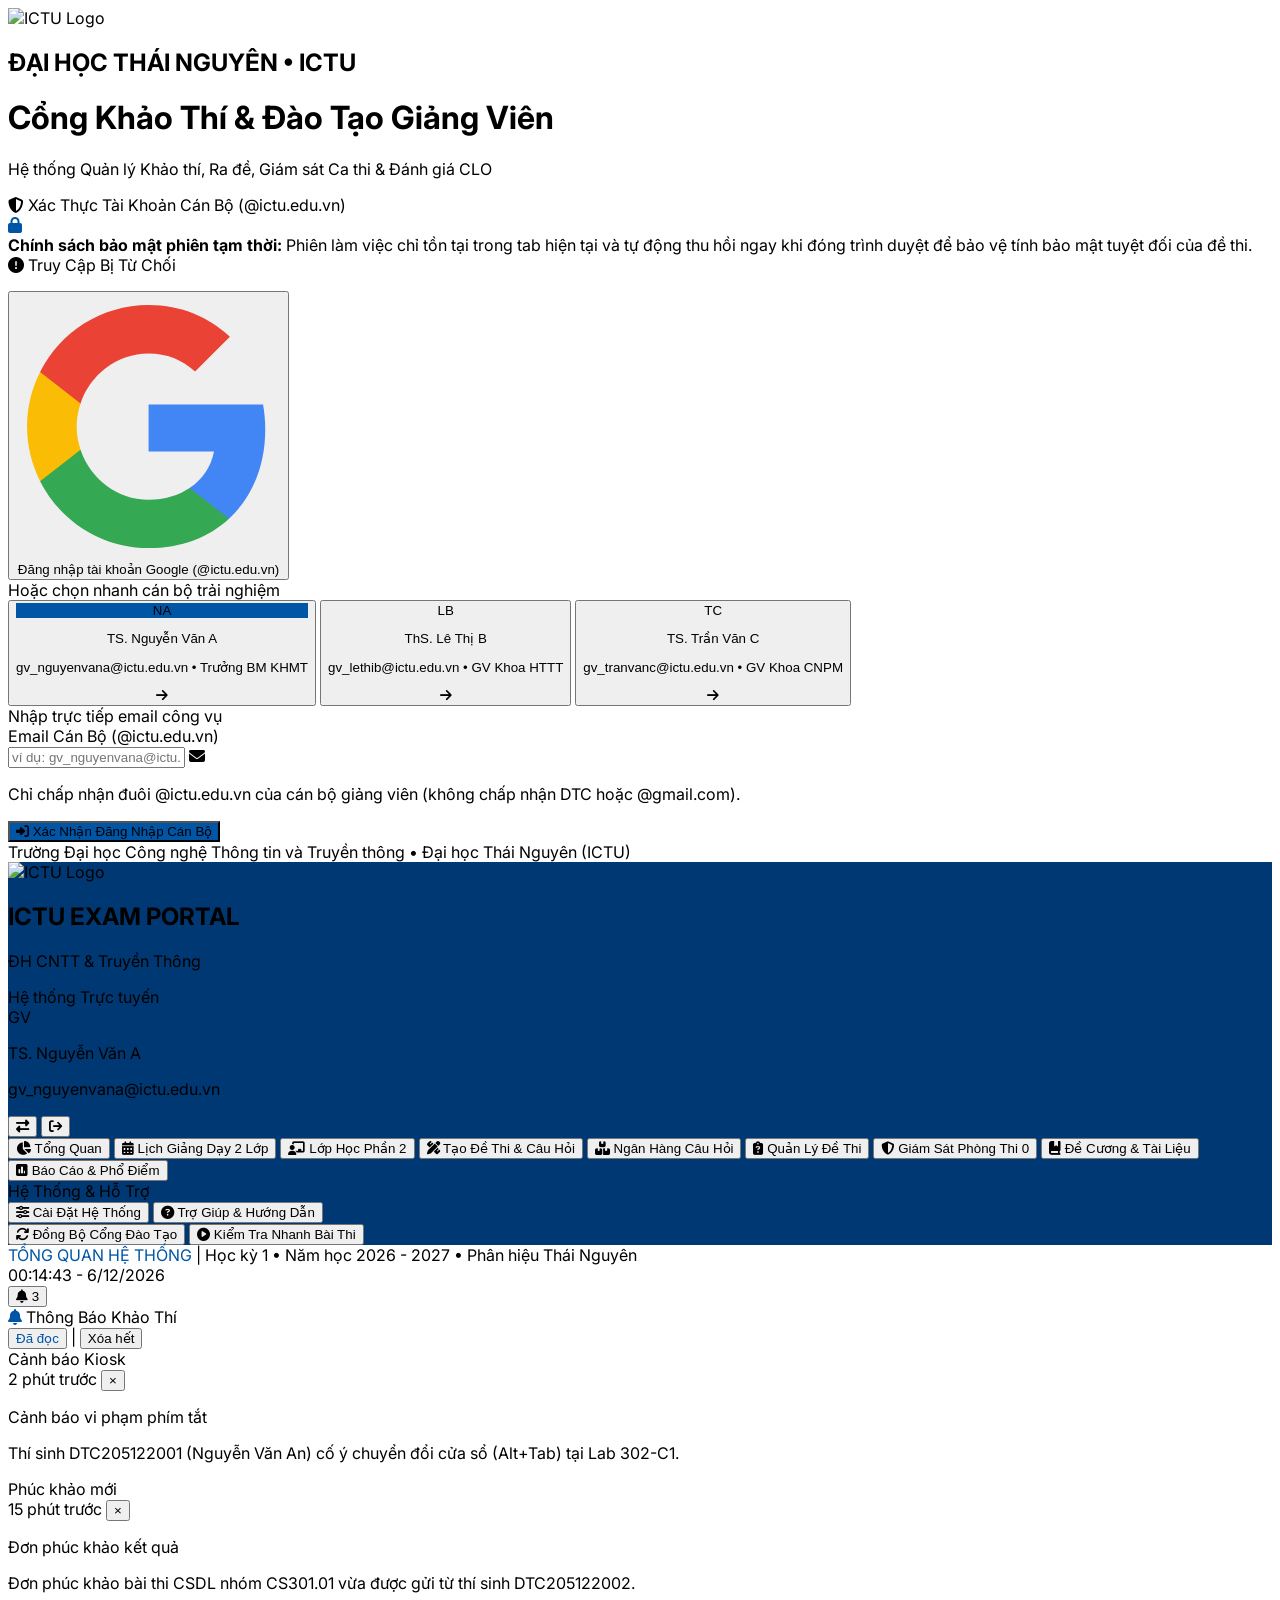
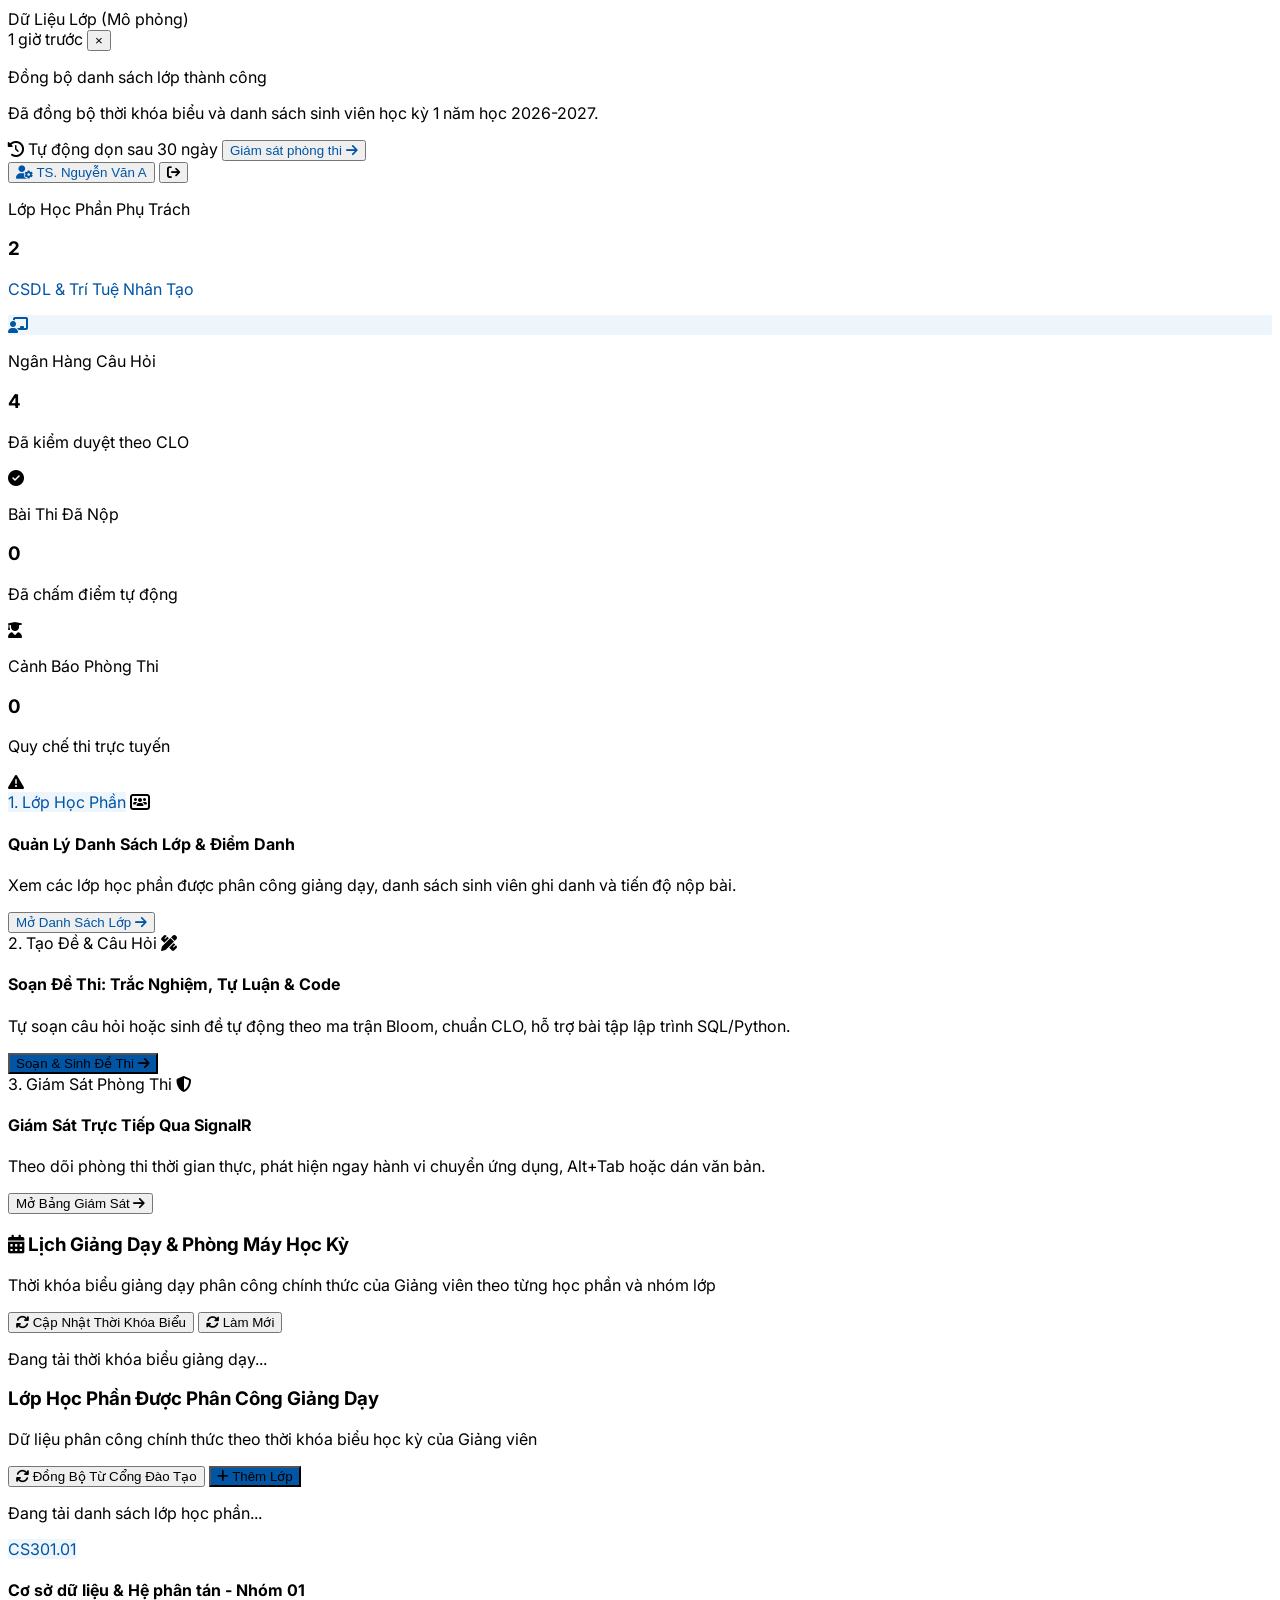
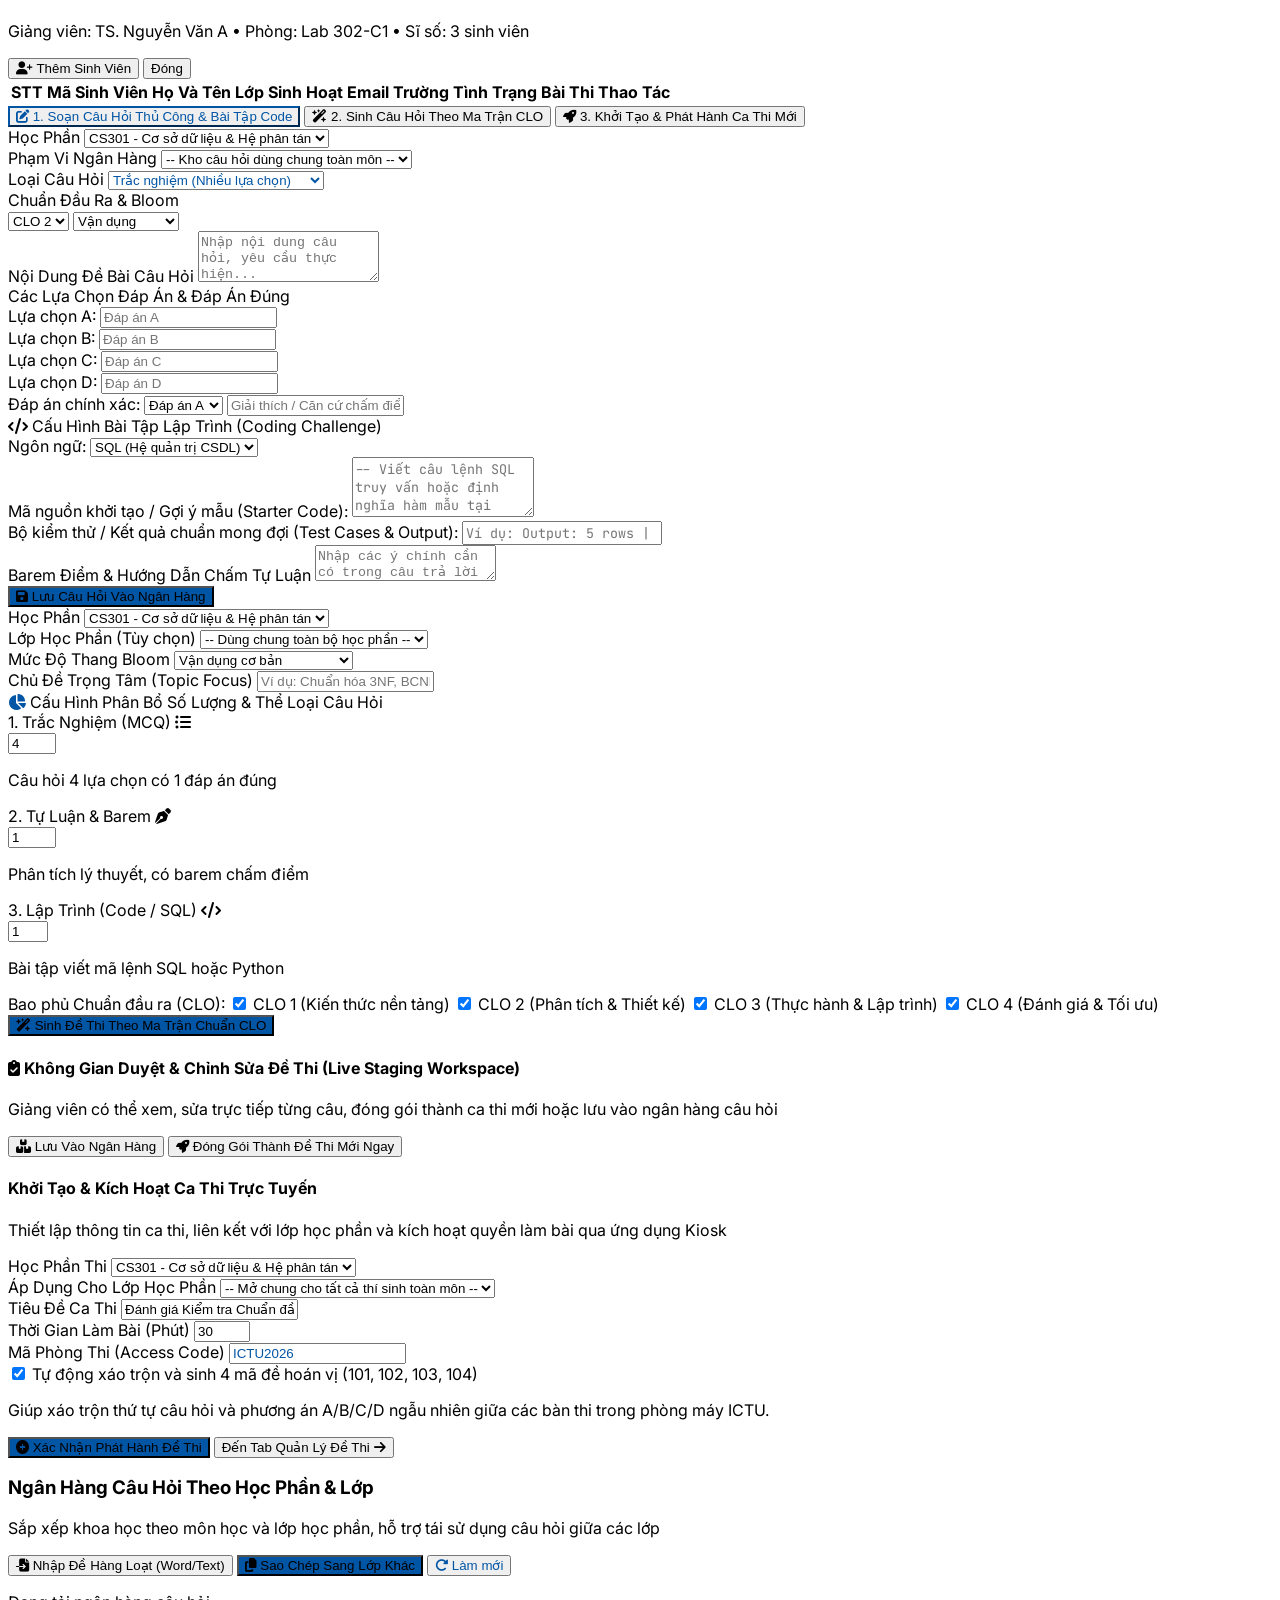
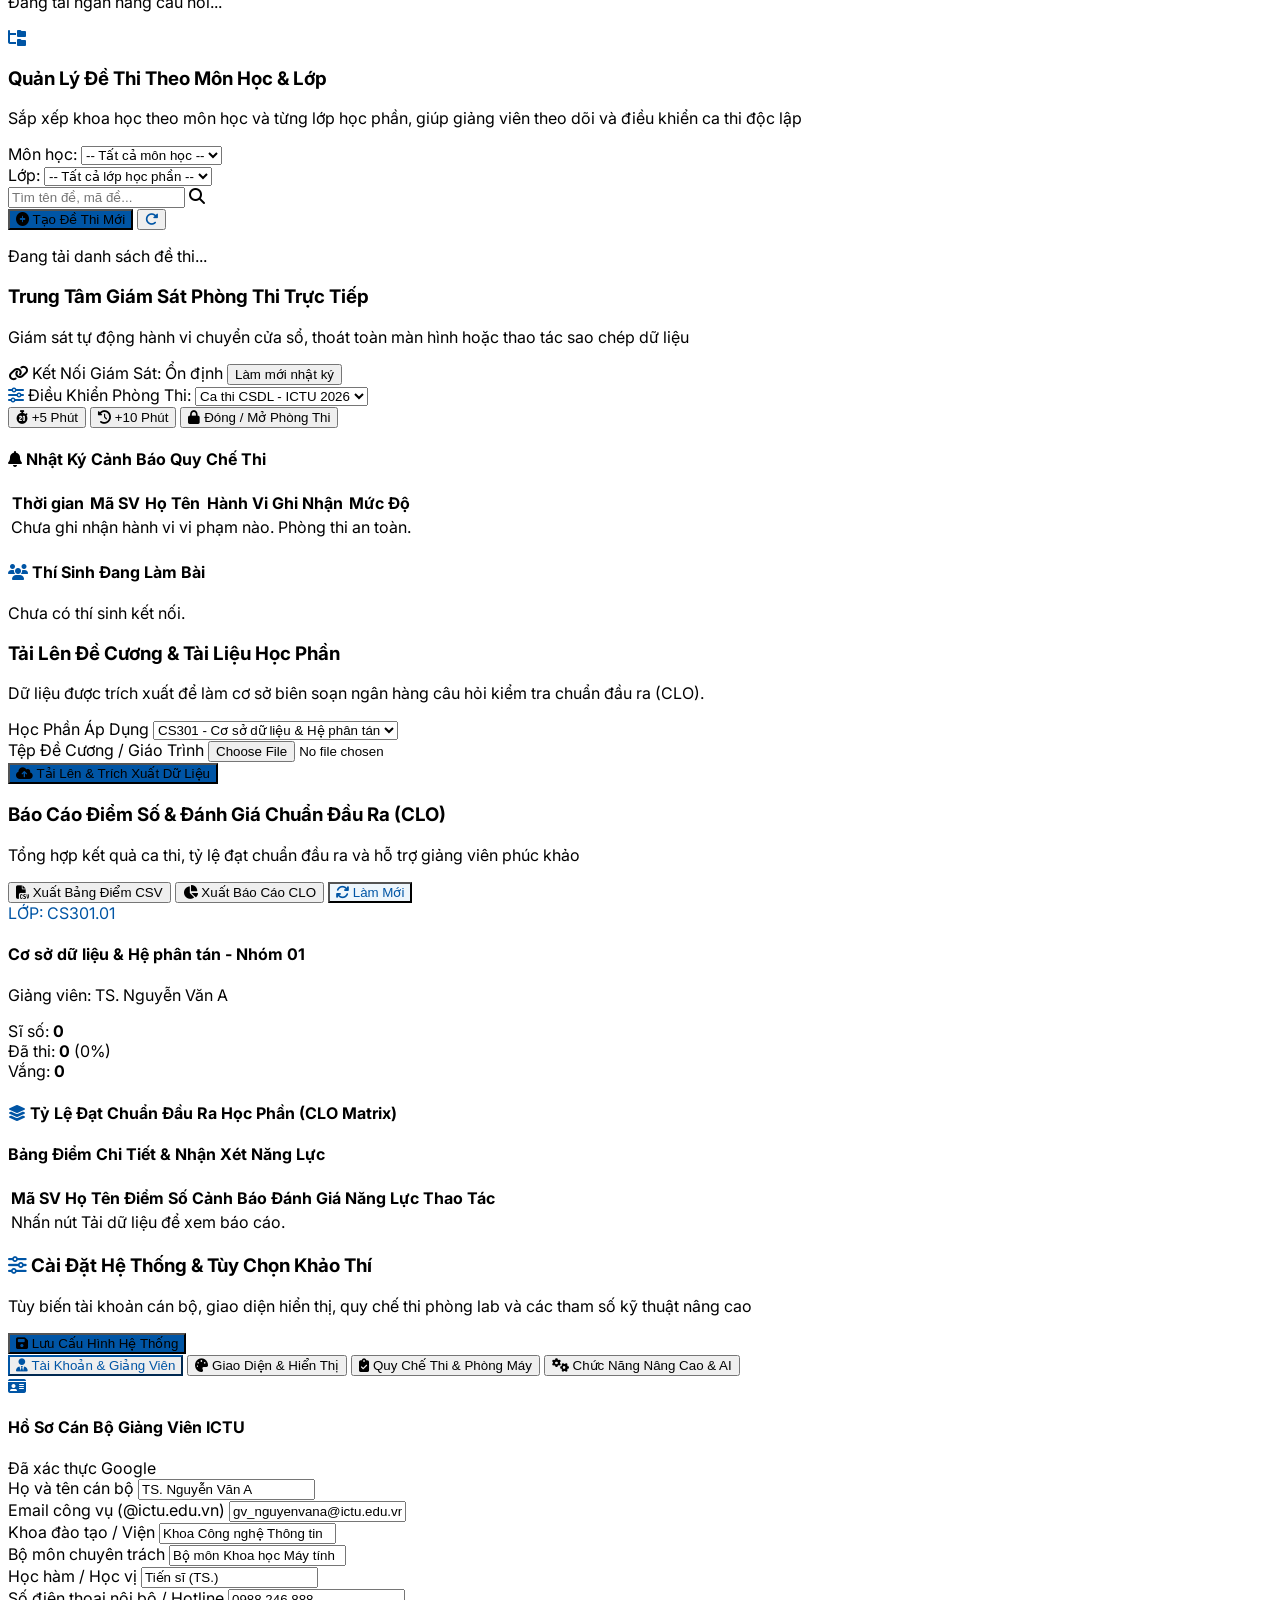
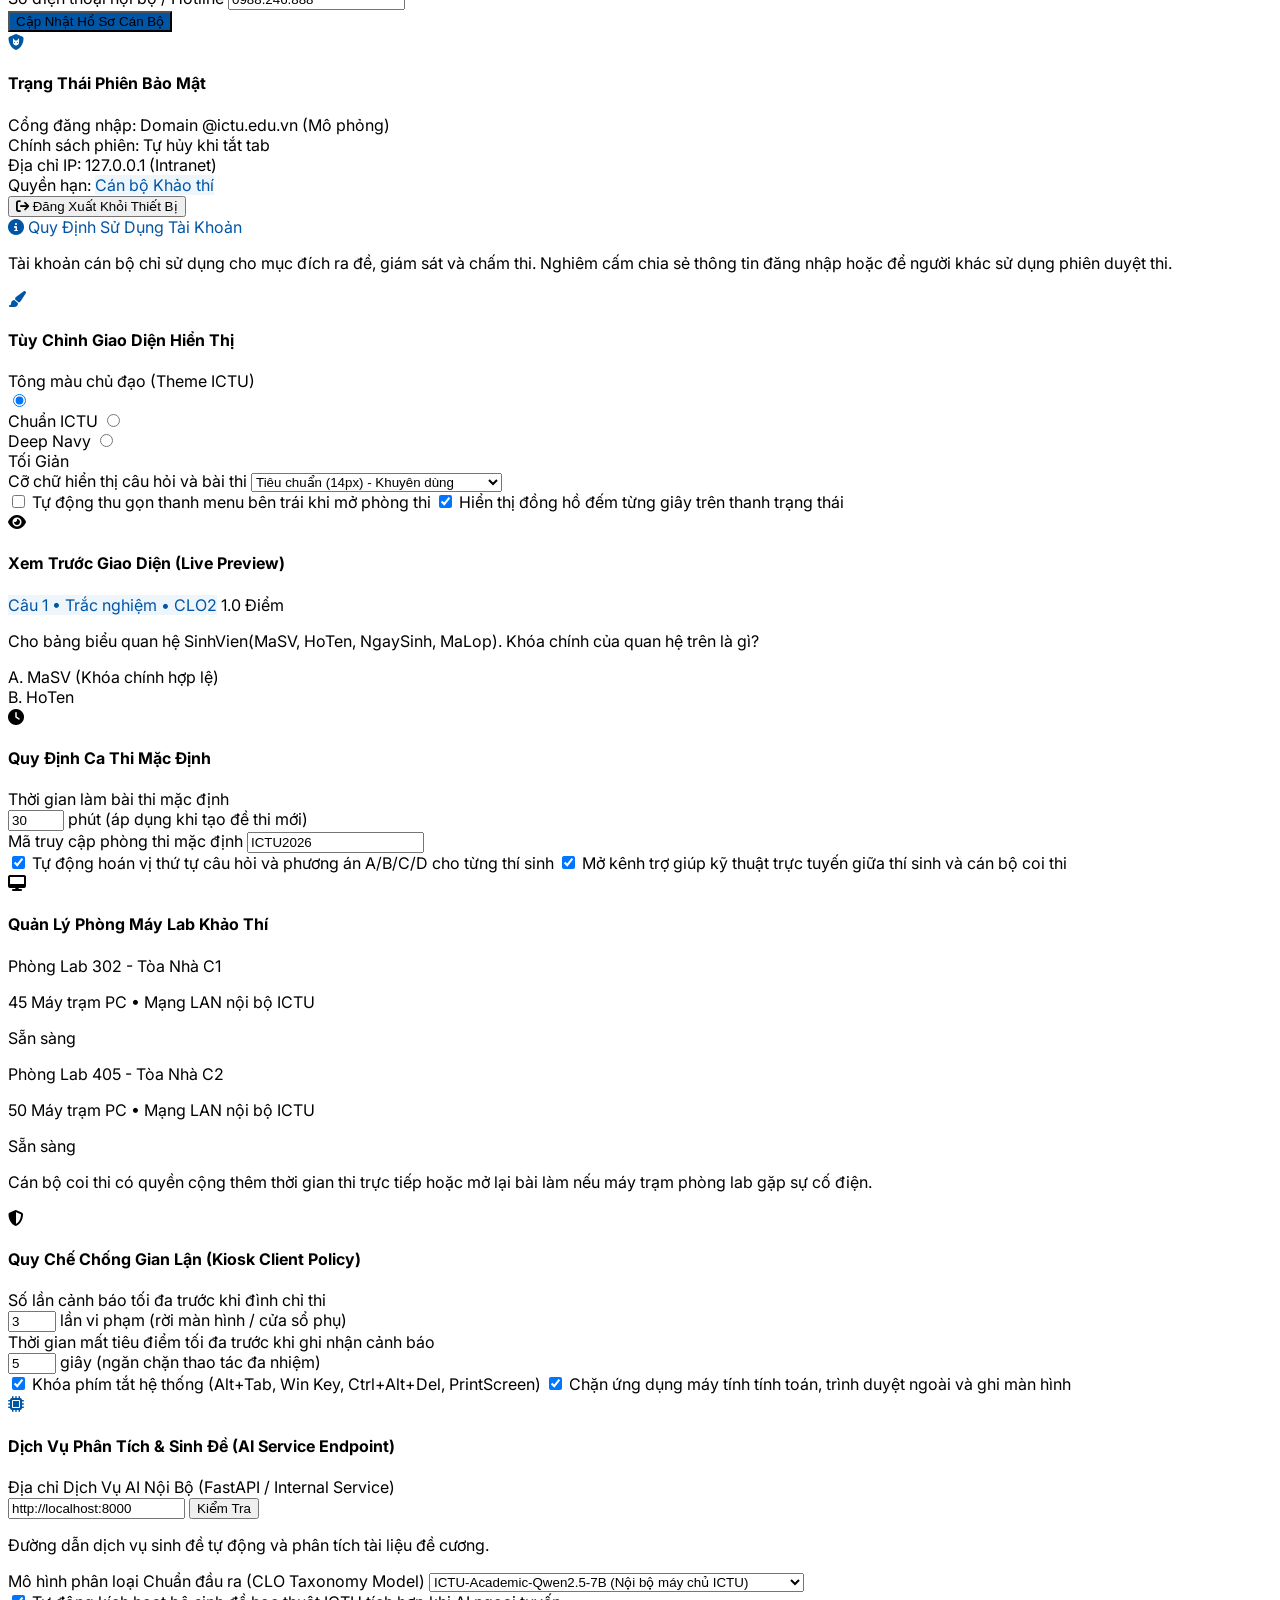
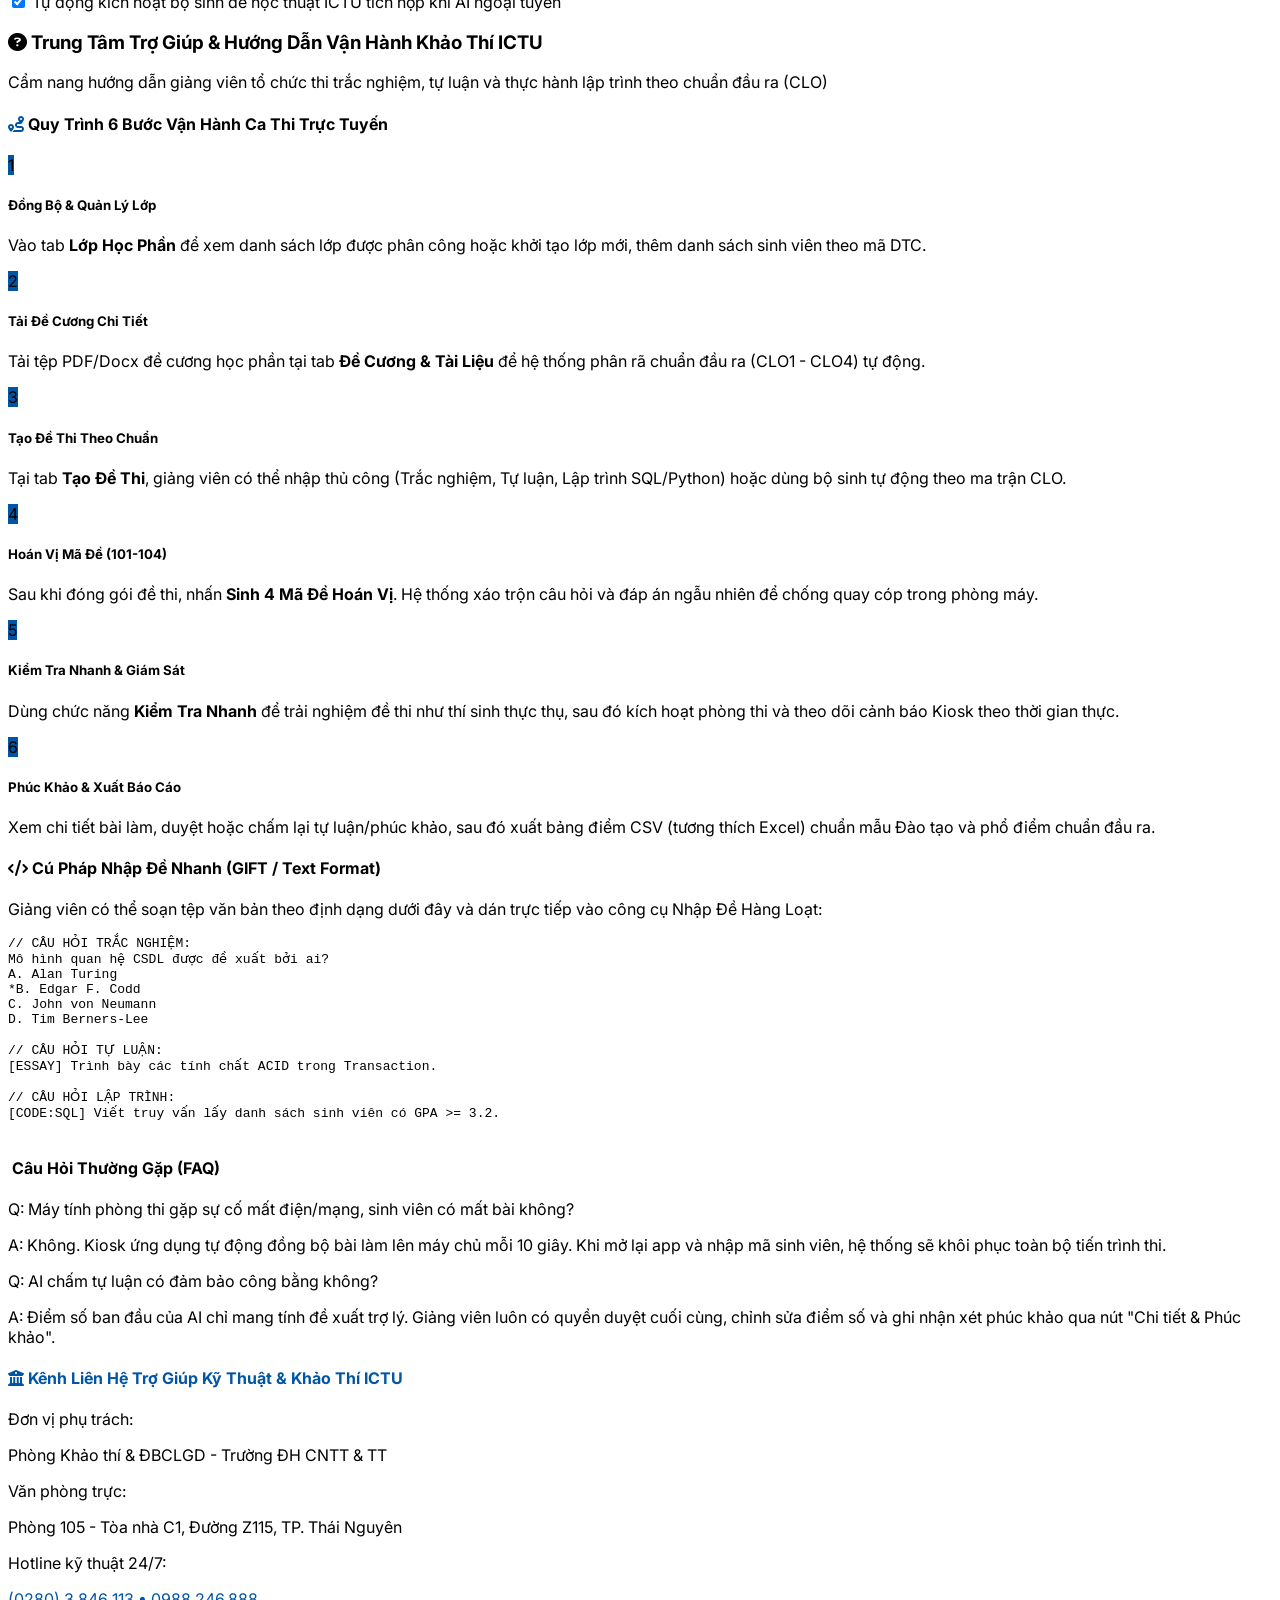
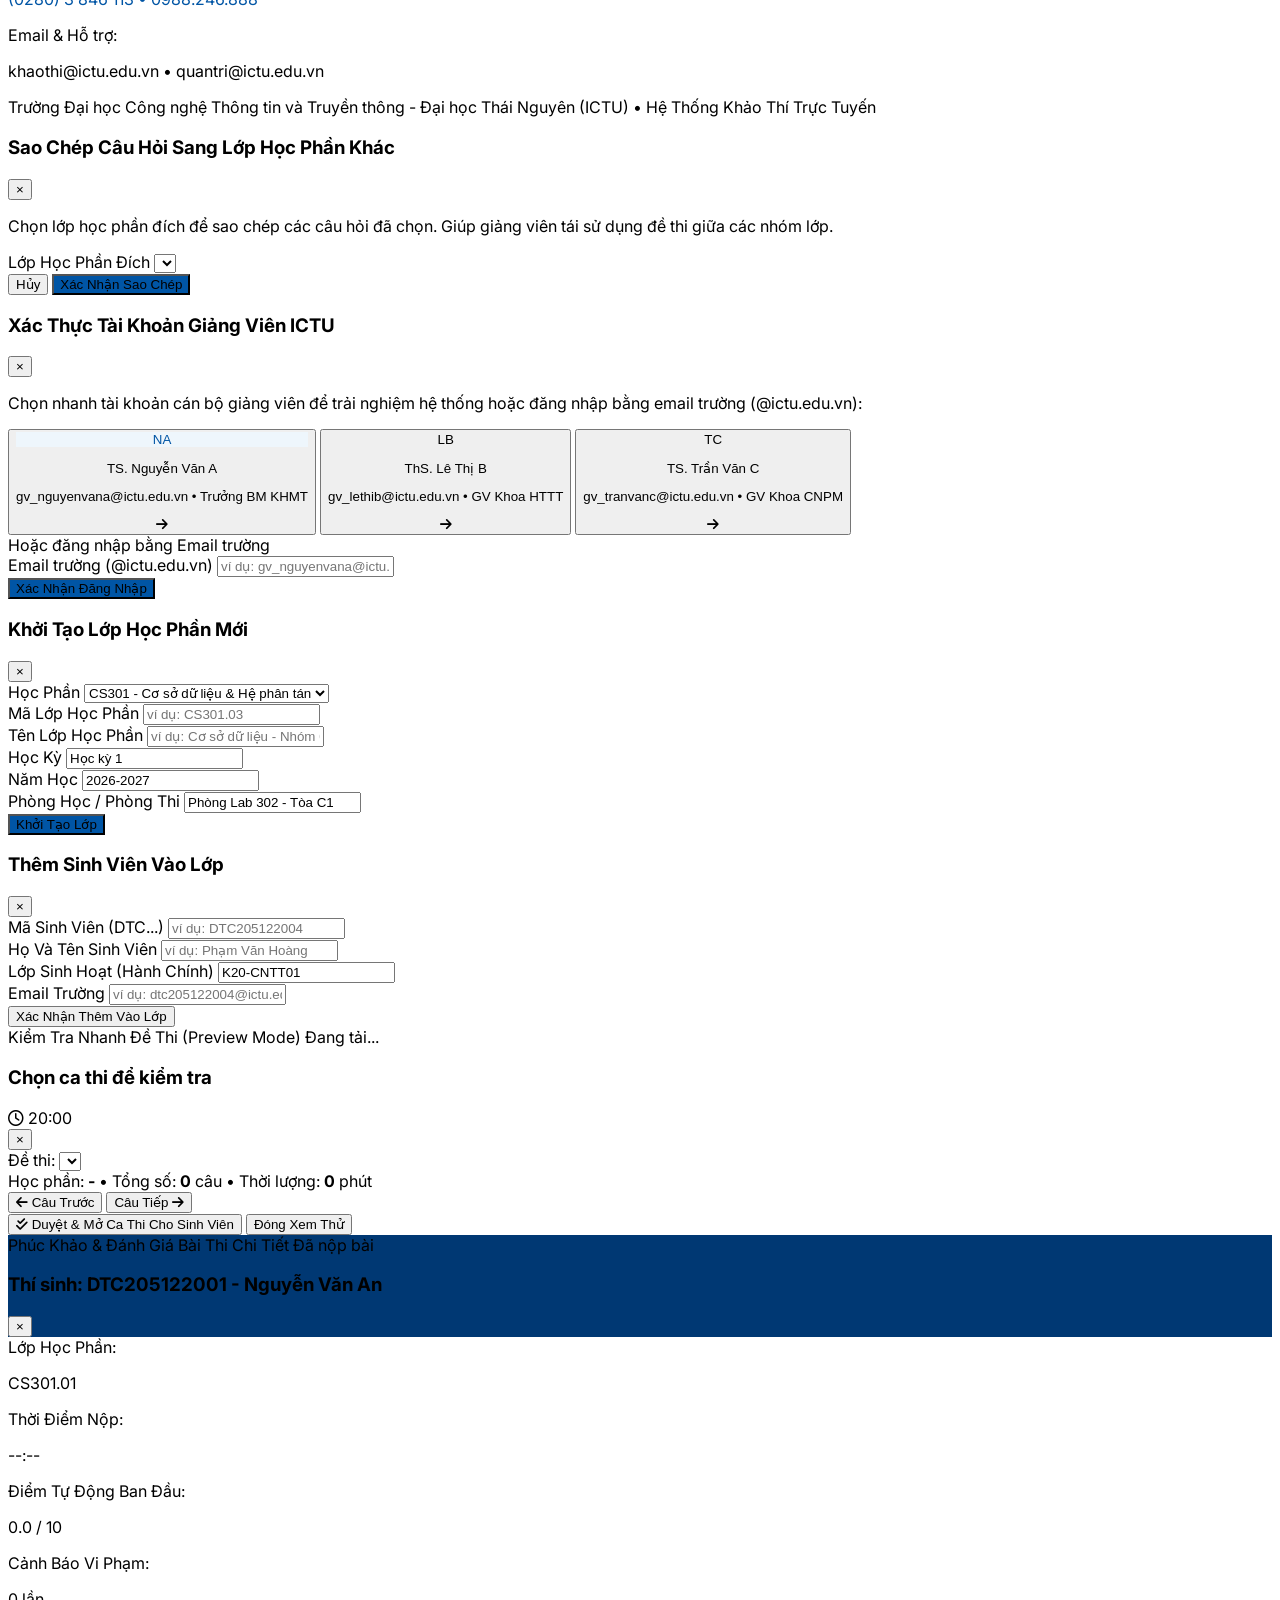
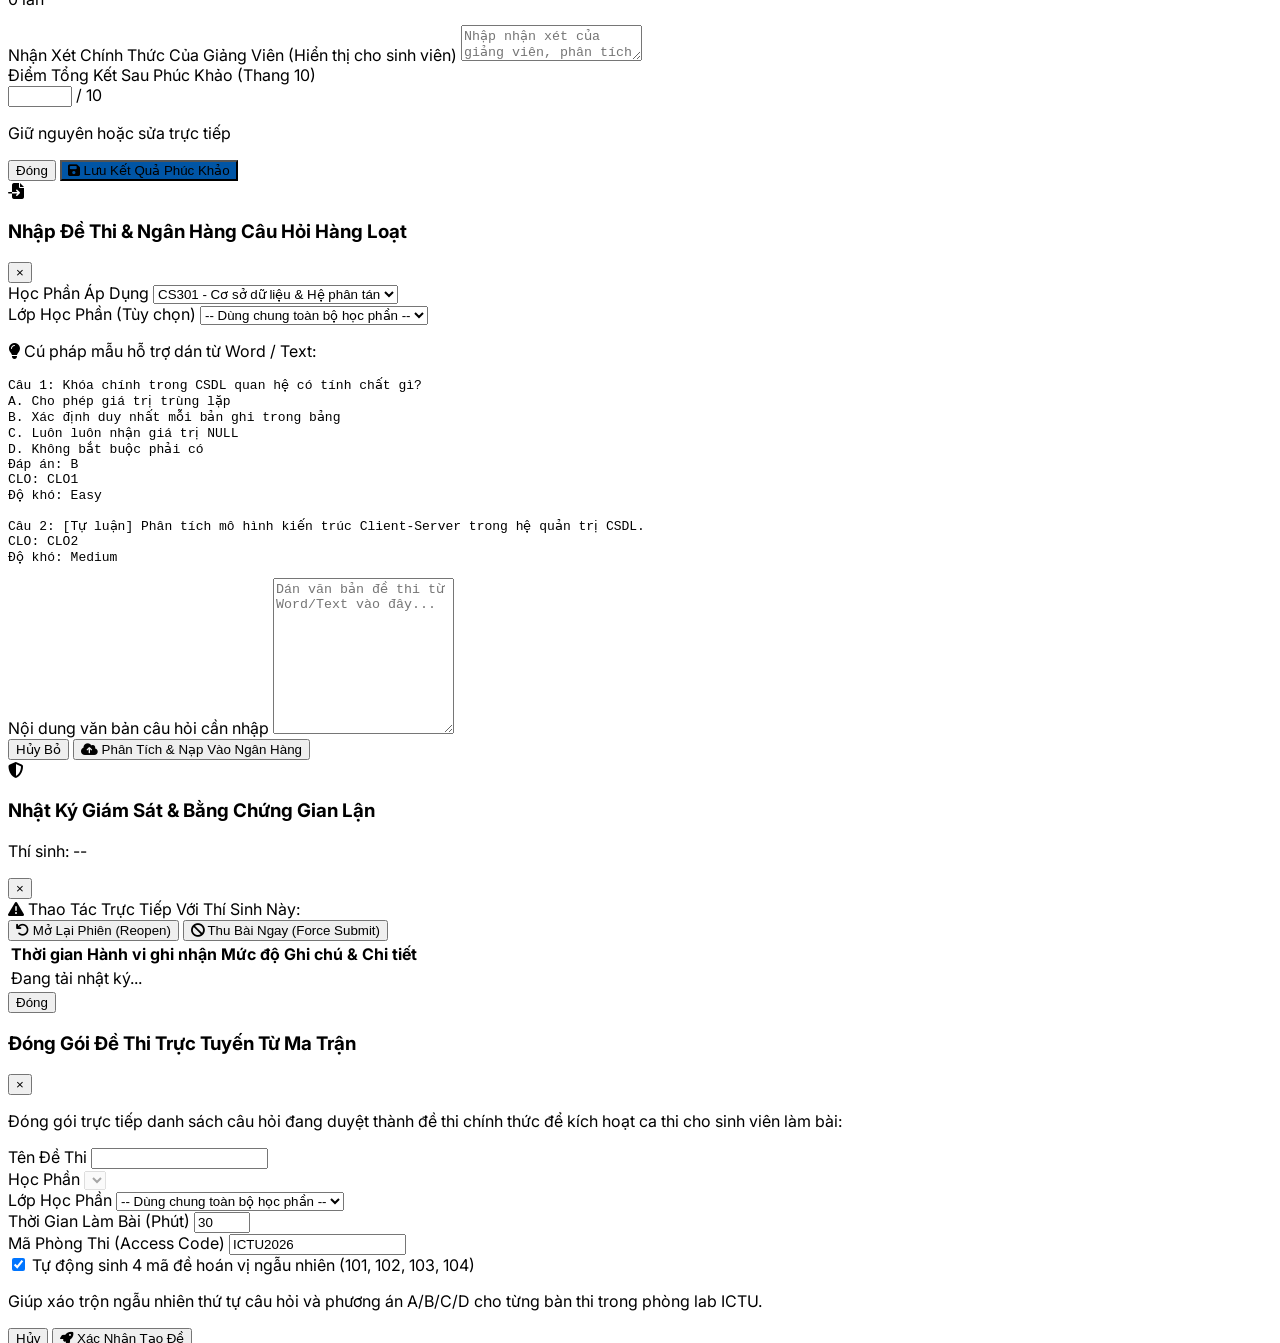
==== commit 9d0ccad0: "fix(exam): hoàn thiện triệt để 7 tiêu chí nghiệm thu, chặn nộp trắng, bảo mật test cases, force subm" ====
--- a/backend_api/wwwroot/index.html
+++ b/backend_api/wwwroot/index.html
@@ -1075,8 +1075,8 @@
               <p class="text-xs text-slate-500">Tổng hợp kết quả ca thi, tỷ lệ đạt chuẩn đầu ra và hỗ trợ giảng viên phúc khảo</p>
             </div>
             <div class="flex flex-wrap items-center gap-2">
-              <button onclick="exportExcelScores(currentExamId || 1)" class="text-xs bg-emerald-600 hover:bg-emerald-700 text-white font-semibold px-3.5 py-2 rounded-lg transition flex items-center shadow-xs" title="Tải file Excel đầy đủ thang 10, thang 4, điểm chữ và điểm thành phần">
-                <i class="fa-solid fa-file-excel mr-1.5"></i> Xuất Bảng Điểm (Excel)
+              <button onclick="exportExcelScores(currentExamId || 1)" class="text-xs bg-emerald-600 hover:bg-emerald-700 text-white font-semibold px-3.5 py-2 rounded-lg transition flex items-center shadow-xs" title="Tải file CSV (tương thích Excel) đầy đủ thang 10, thang 4, điểm chữ và điểm thành phần">
+                <i class="fa-solid fa-file-csv mr-1.5"></i> Xuất Bảng Điểm CSV
               </button>
               <button onclick="exportCloReport(currentExamId || 1)" class="text-xs bg-indigo-600 hover:bg-indigo-700 text-white font-semibold px-3.5 py-2 rounded-lg transition flex items-center shadow-xs" title="Tải báo cáo phân tích tỷ lệ đạt từng chuẩn đầu ra CLO">
                 <i class="fa-solid fa-chart-pie mr-1.5"></i> Xuất Báo Cáo CLO
@@ -1530,7 +1530,7 @@
                   <span class="w-6 h-6 rounded-full bg-ictu text-white text-xs font-bold flex items-center justify-center">6</span>
                   <h5 class="text-xs font-bold text-slate-800">Phúc Khảo & Xuất Báo Cáo</h5>
                 </div>
-                <p class="text-xs text-slate-600">Xem chi tiết bài làm, duyệt hoặc chấm lại tự luận/phúc khảo, sau đó xuất bảng điểm Excel chuẩn mẫu Đào tạo và phổ điểm chuẩn đầu ra.</p>
+                <p class="text-xs text-slate-600">Xem chi tiết bài làm, duyệt hoặc chấm lại tự luận/phúc khảo, sau đó xuất bảng điểm CSV (tương thích Excel) chuẩn mẫu Đào tạo và phổ điểm chuẩn đầu ra.</p>
               </div>
             </div>
           </div>
@@ -3860,8 +3860,8 @@
                   <button onclick="extendExamTime(${e.id}, 10)" class="px-2.5 py-1.5 bg-sky-50 text-sky-700 hover:bg-sky-100 border border-sky-200 text-xs font-semibold rounded-lg transition" title="Cộng thêm 10 phút">
                     +10p
                   </button>
-                  <button onclick="exportExcelScores(${e.id})" class="px-2.5 py-1.5 bg-emerald-50 text-emerald-700 hover:bg-emerald-100 border border-emerald-200 text-xs font-semibold rounded-lg transition" title="Tải bảng điểm Excel">
-                    <i class="fa-solid fa-file-excel"></i>
+                  <button onclick="exportExcelScores(${e.id})" class="px-2.5 py-1.5 bg-emerald-50 text-emerald-700 hover:bg-emerald-100 border border-emerald-200 text-xs font-semibold rounded-lg transition" title="Tải bảng điểm CSV (tương thích Excel)">
+                    <i class="fa-solid fa-file-csv"></i>
                   </button>
                   <button onclick="loadReport(${e.id}); switchTab('reports');" class="bg-white hover:bg-ictu hover:text-white text-ictu border border-ictu text-xs px-3 py-1.5 rounded-lg font-semibold transition shadow-xs">
                     Báo Cáo
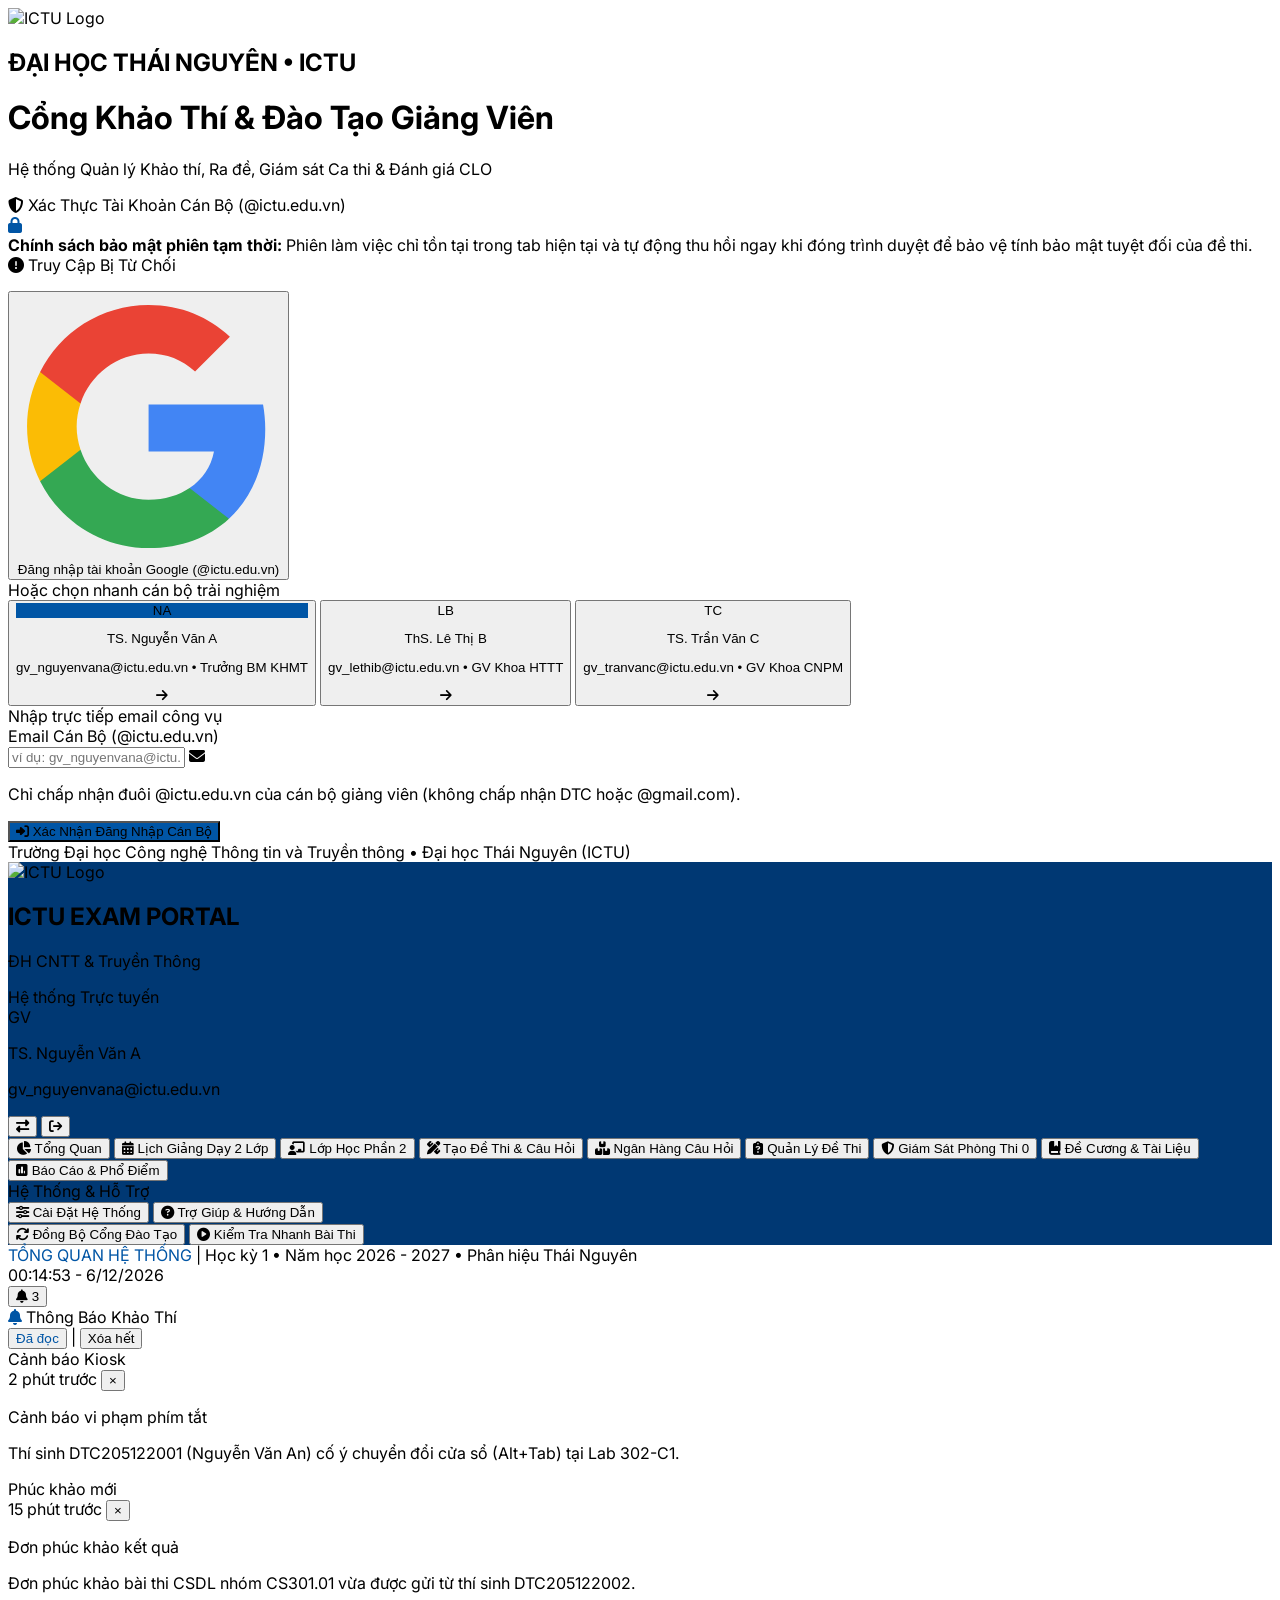
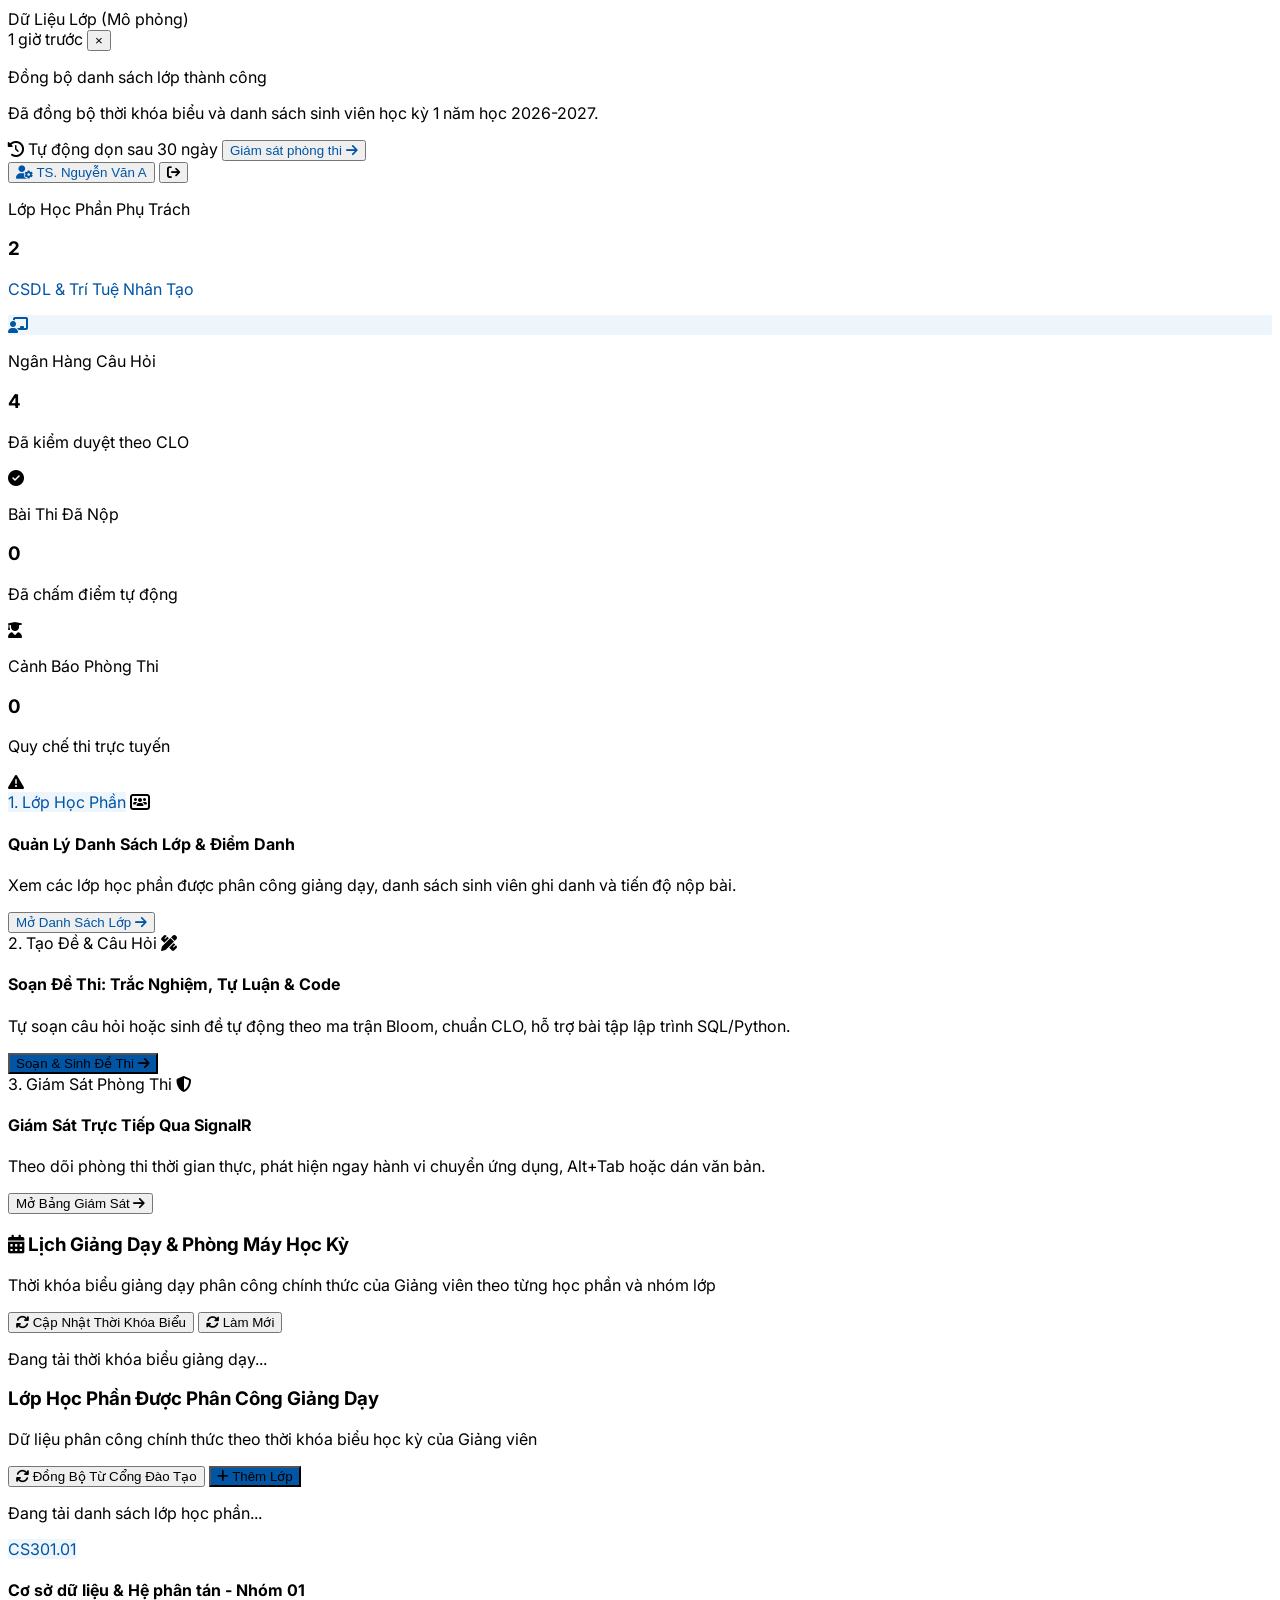
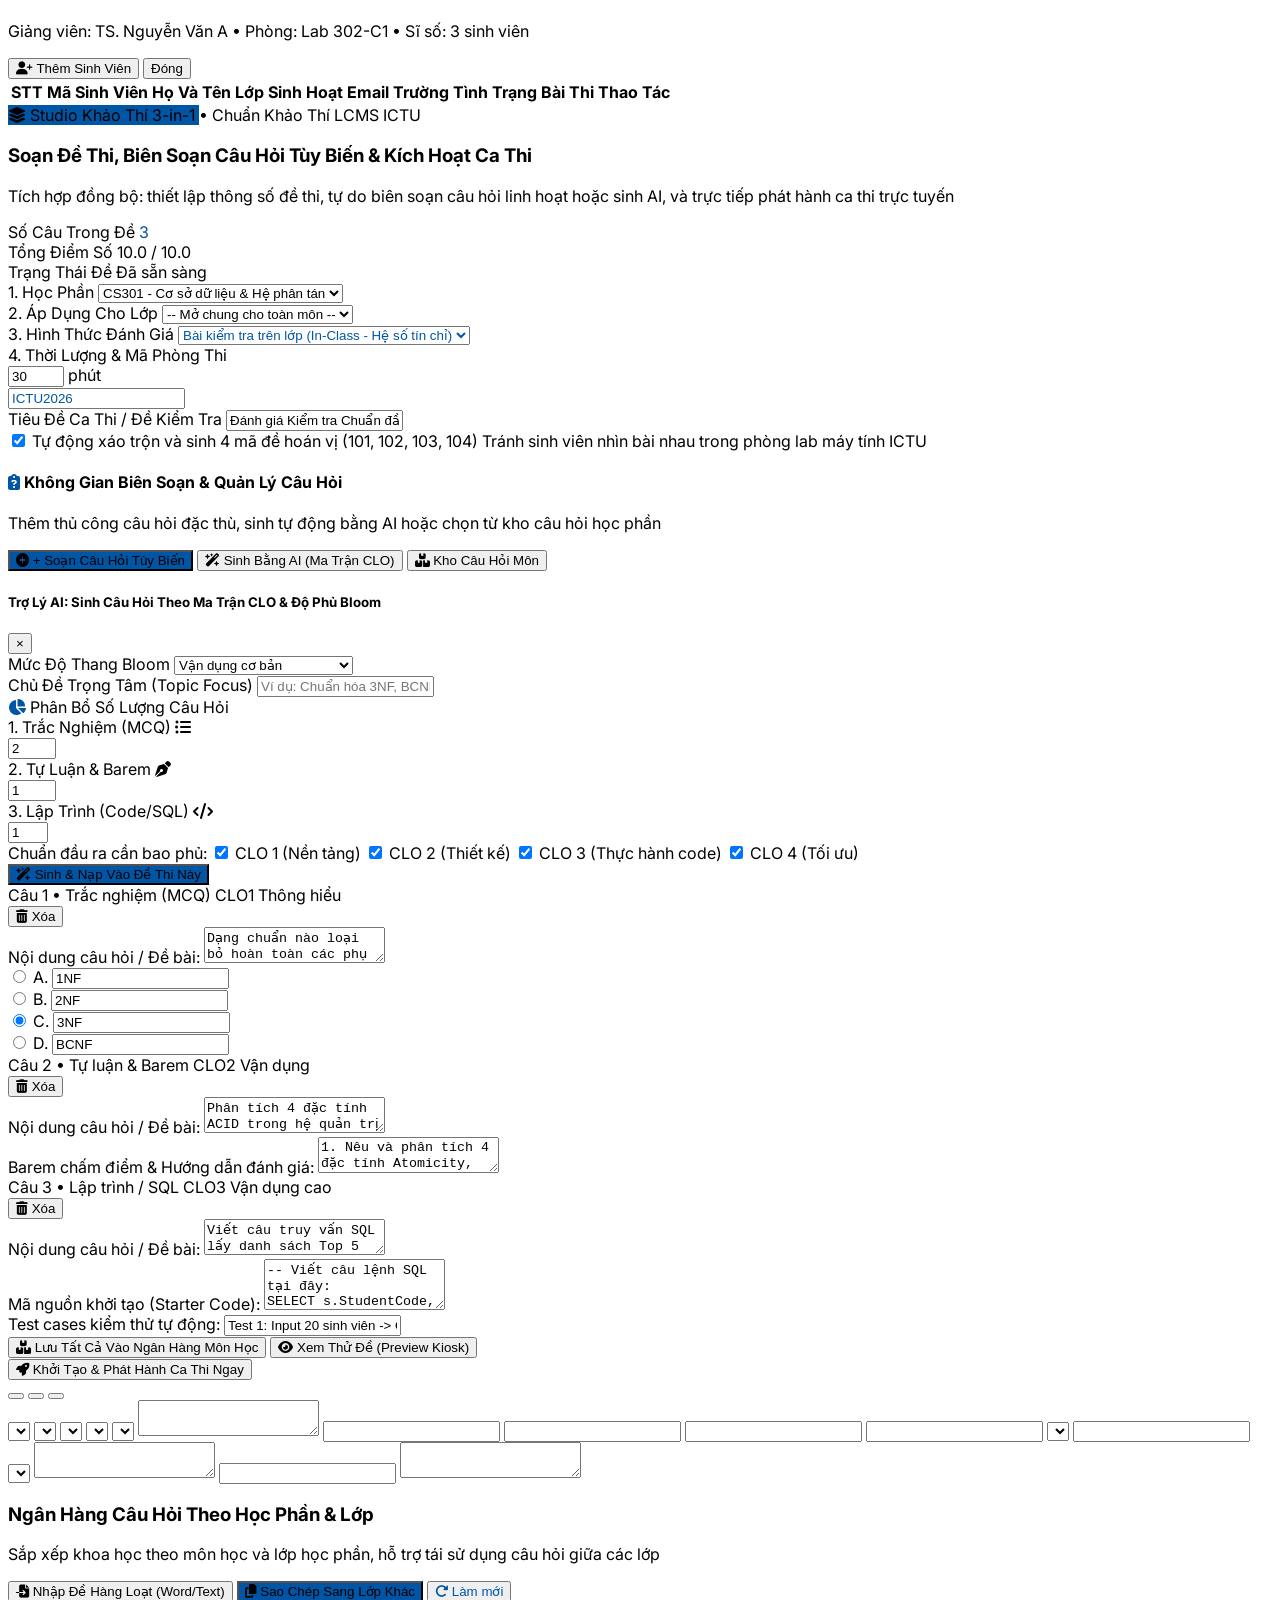
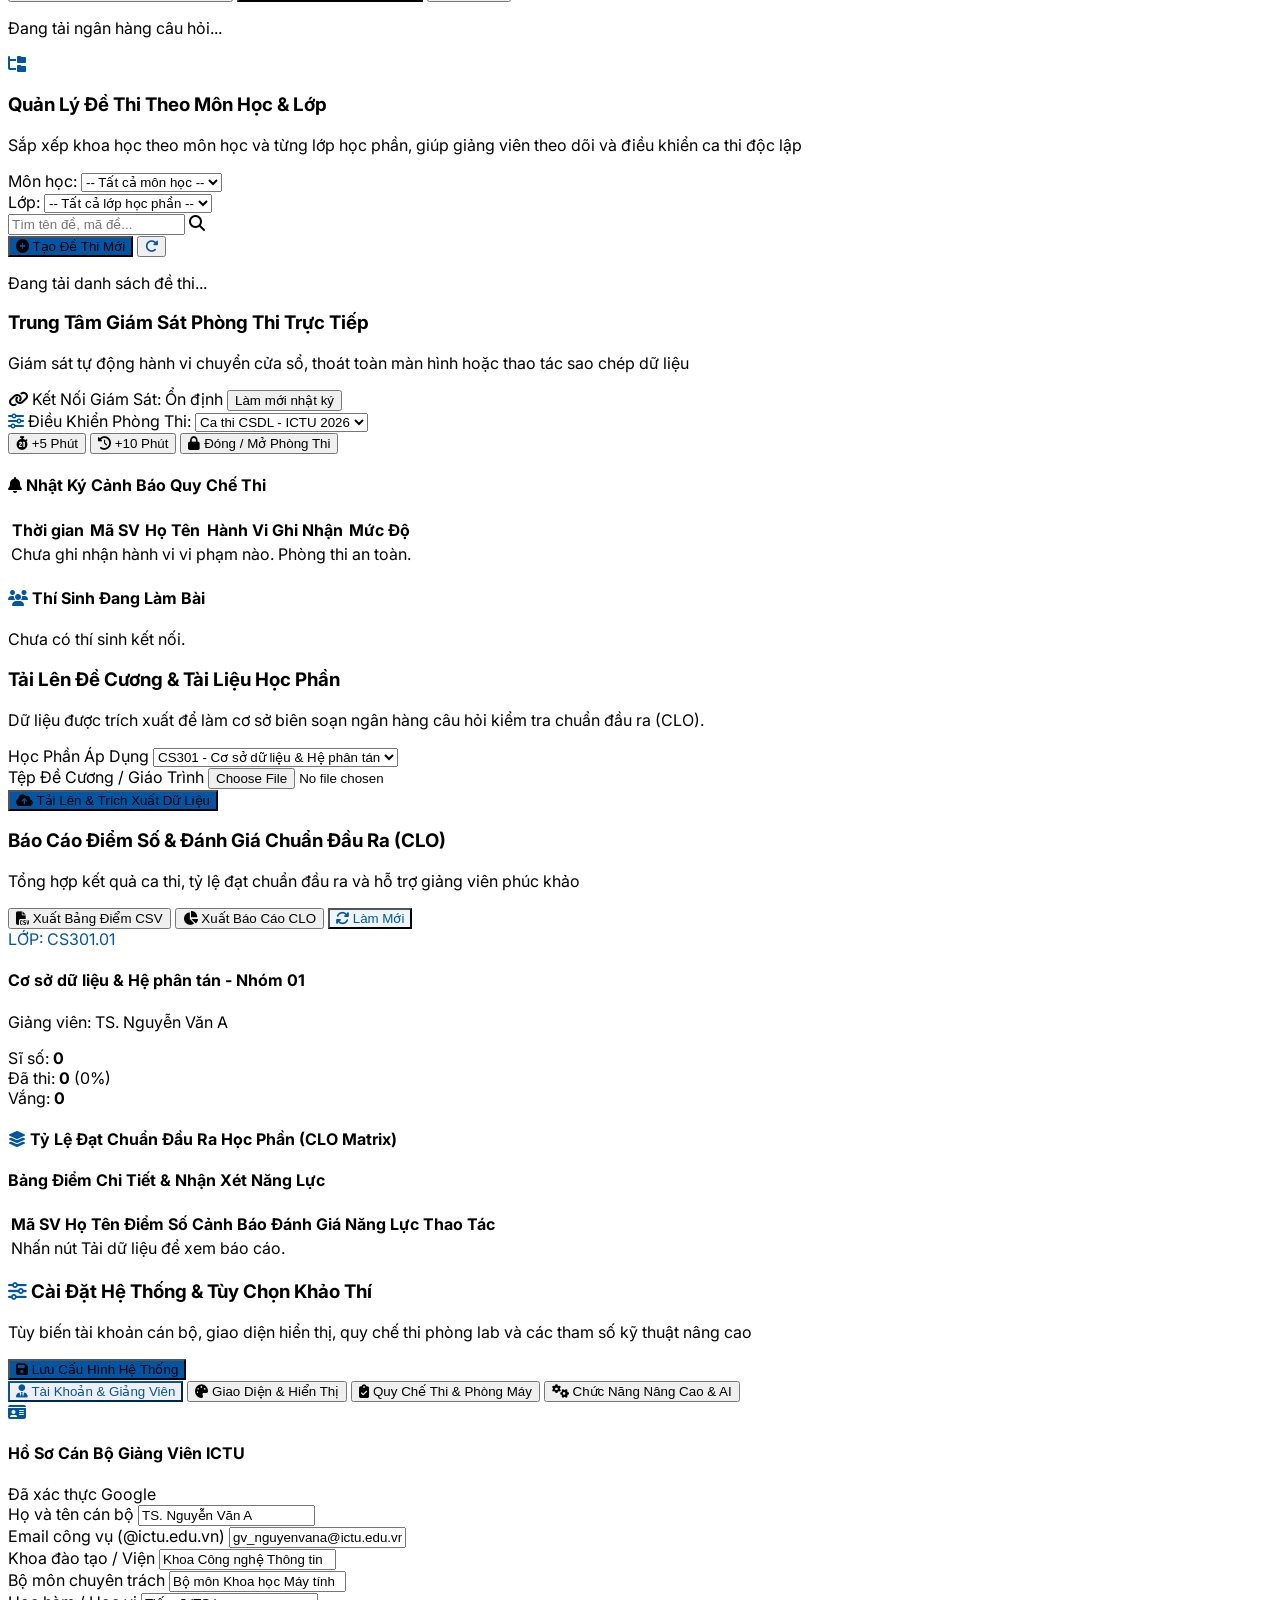
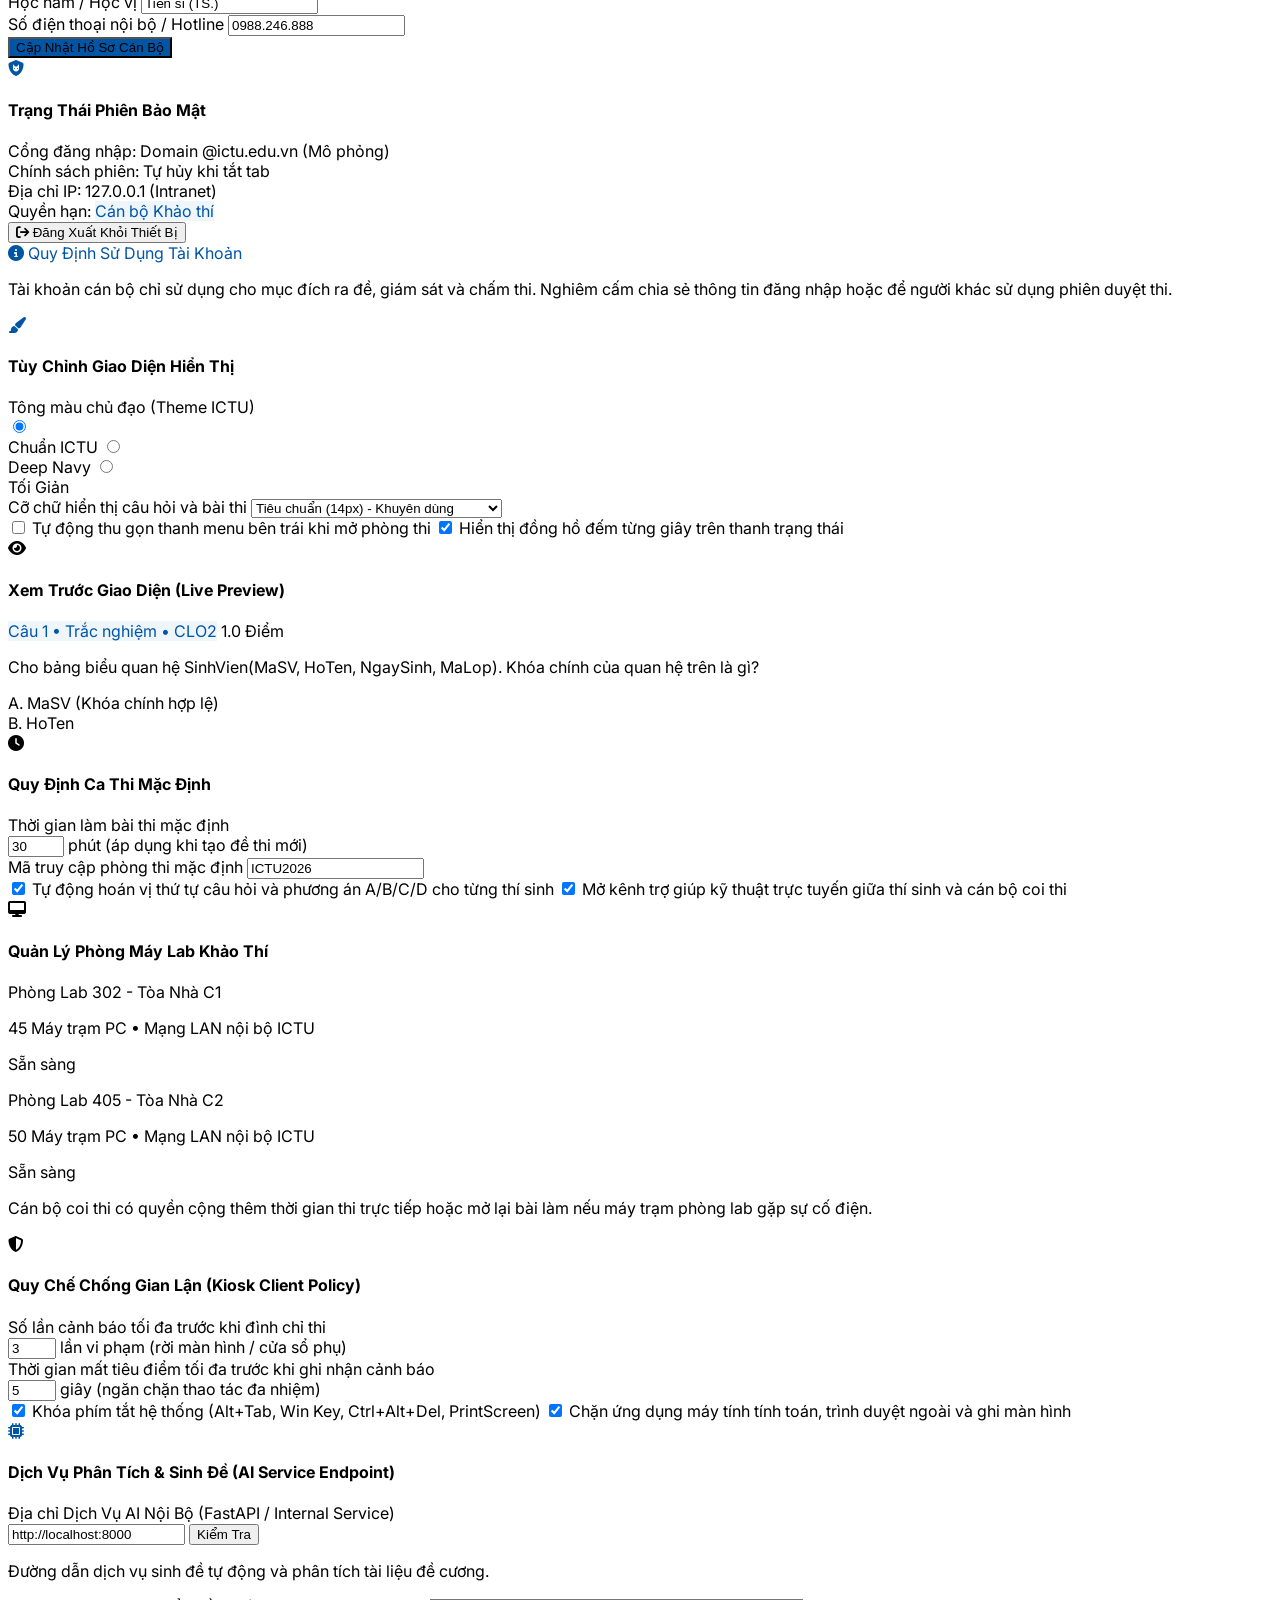
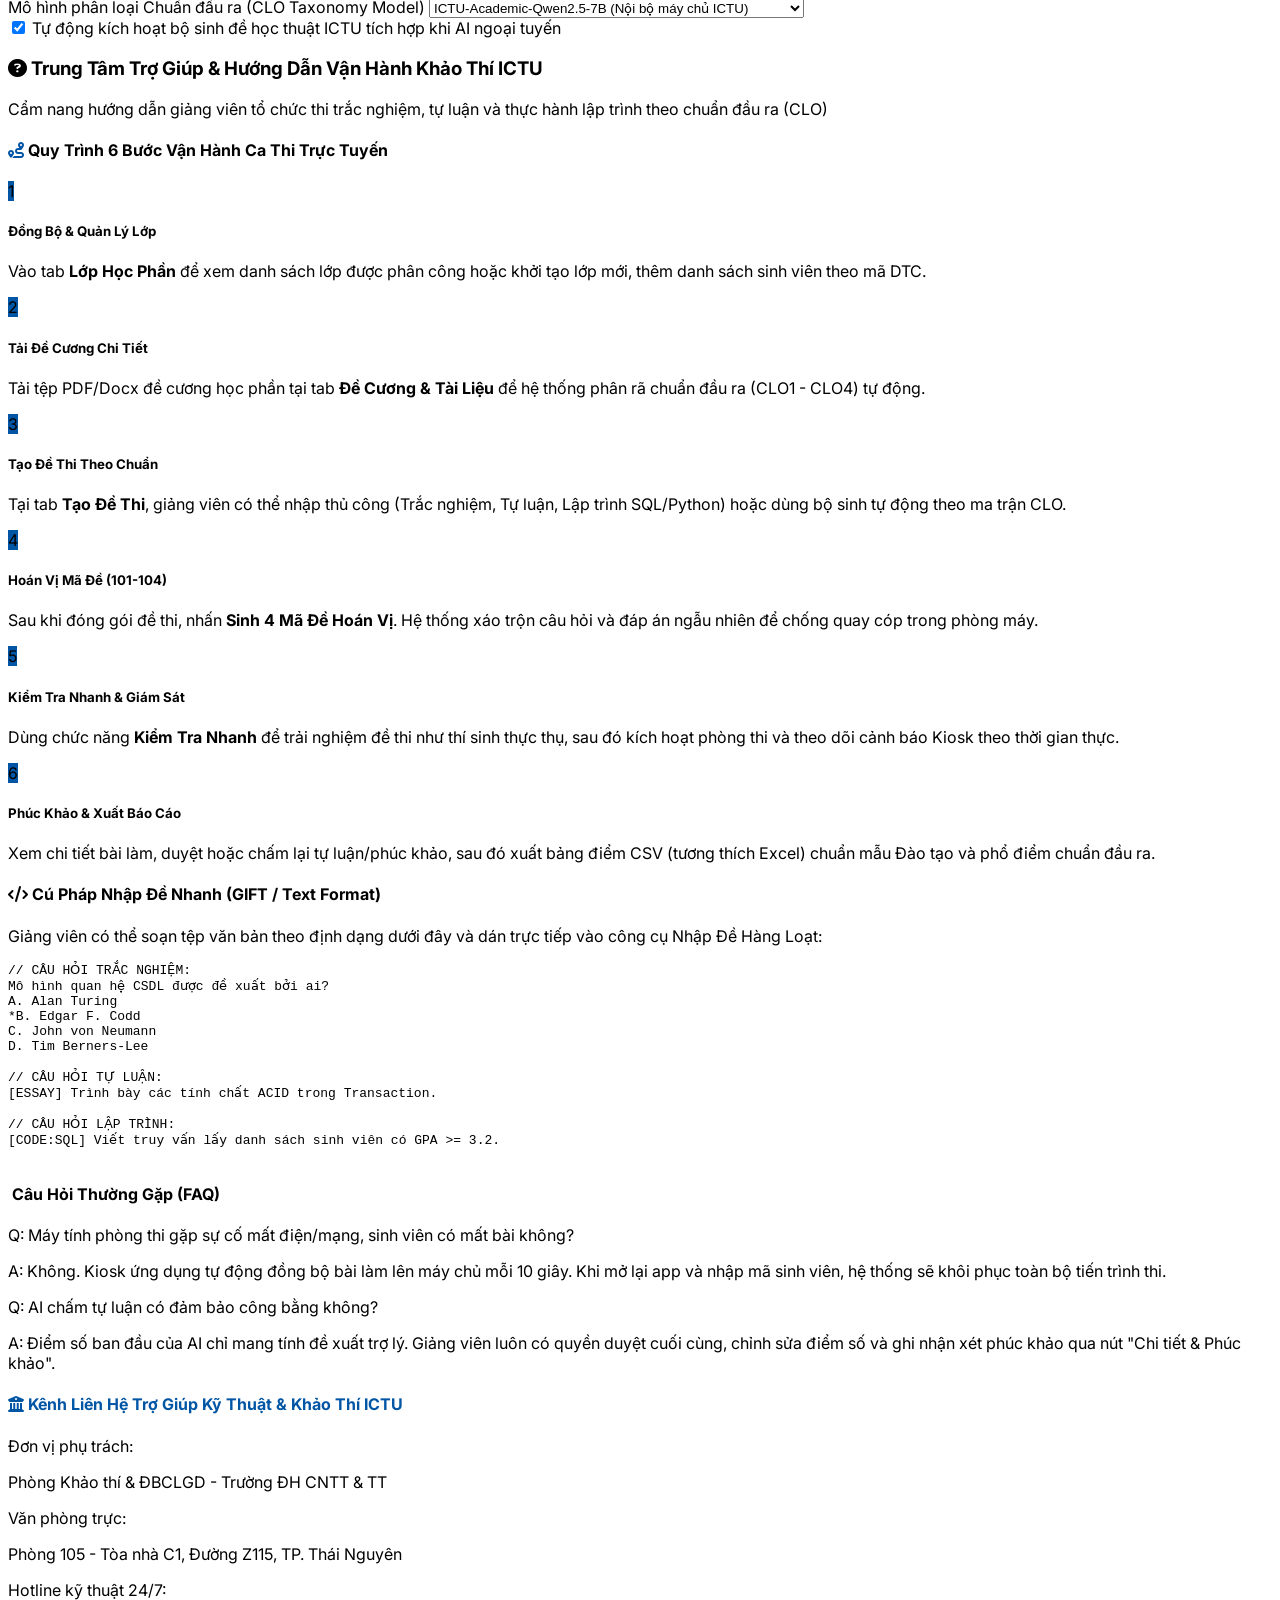
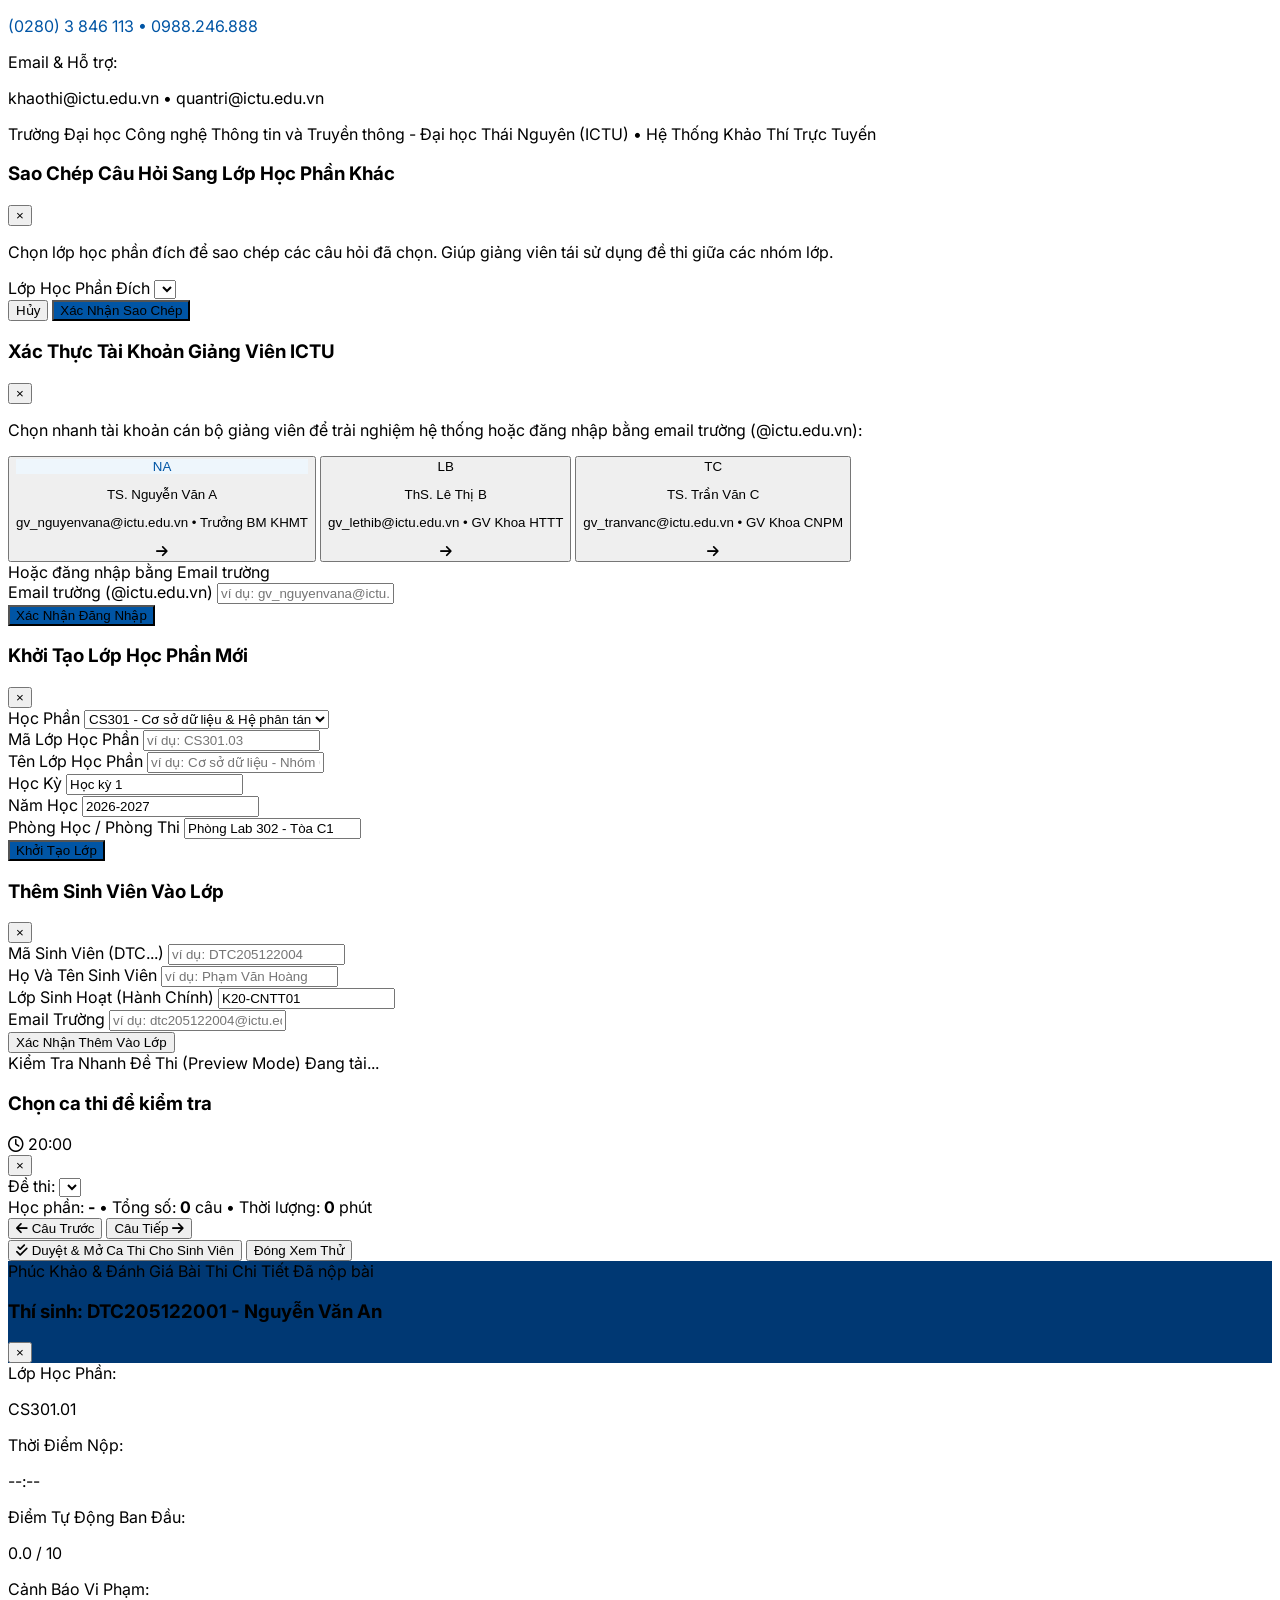
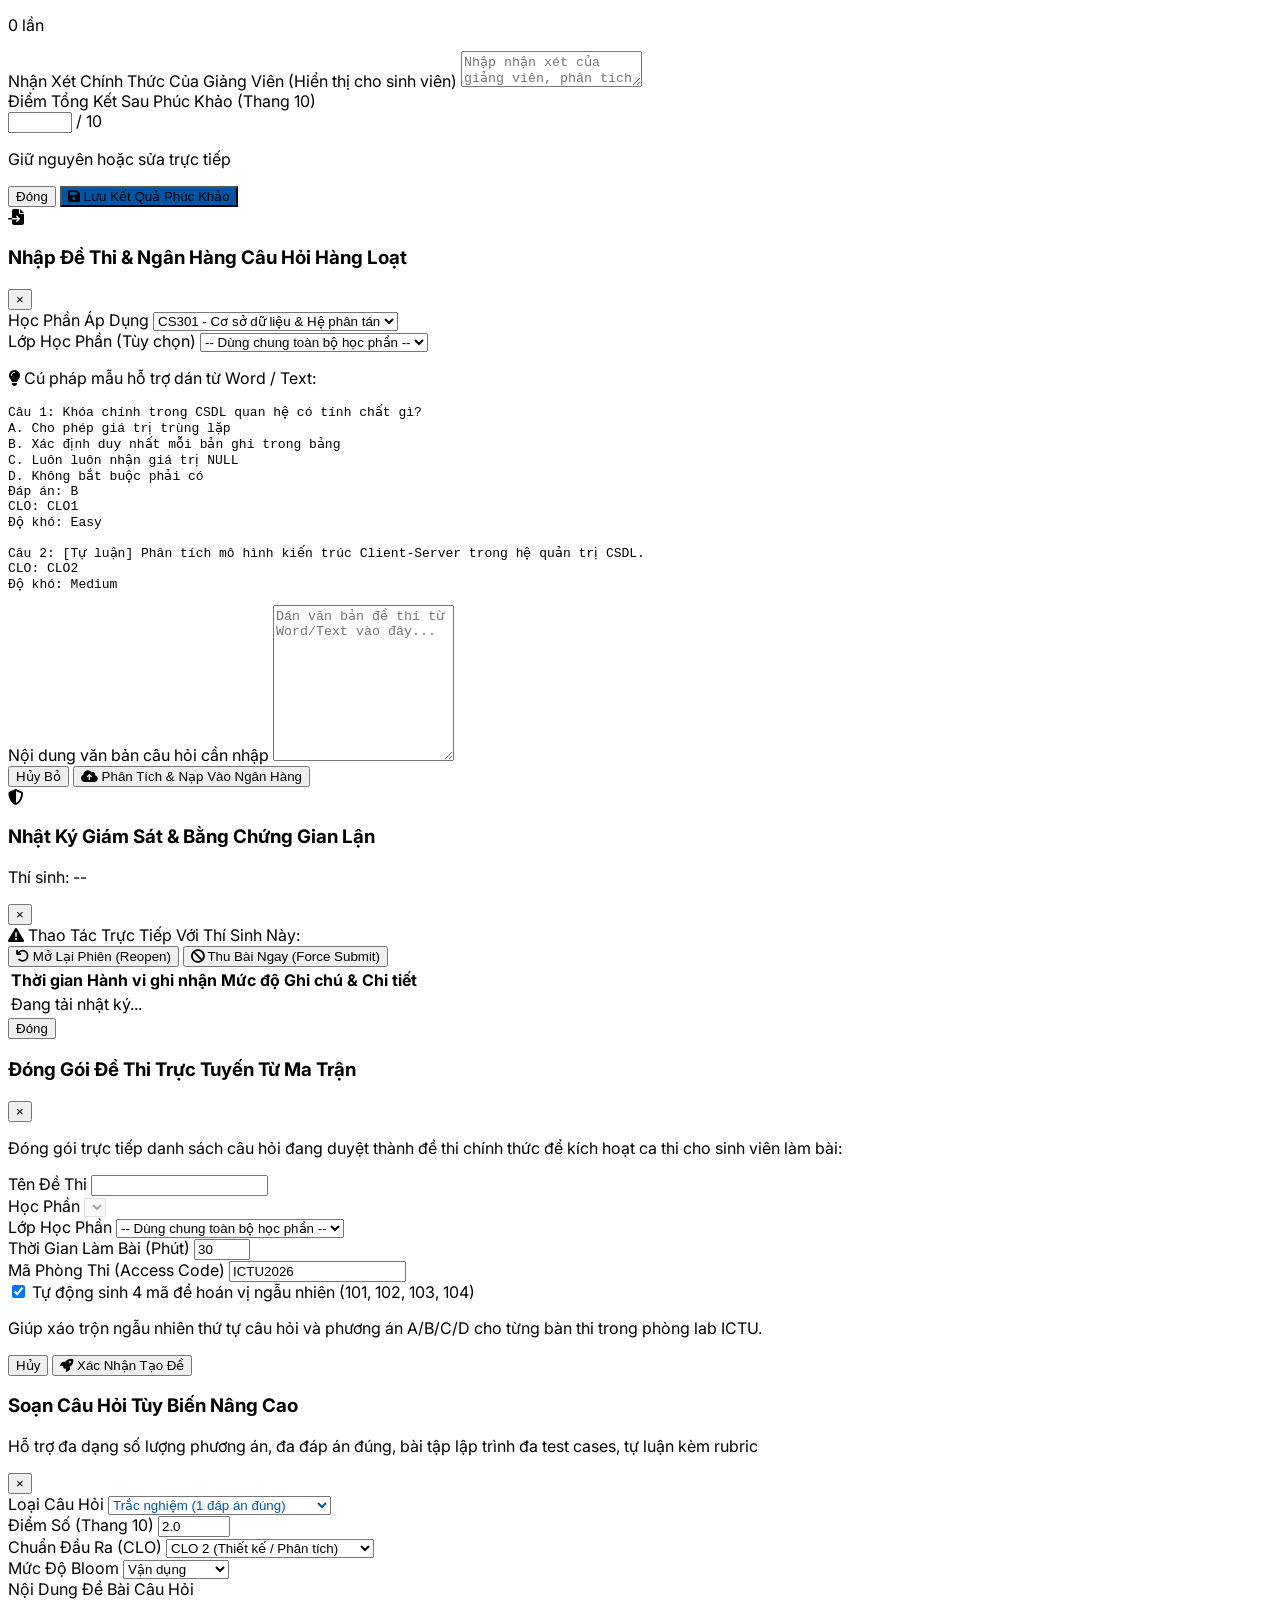
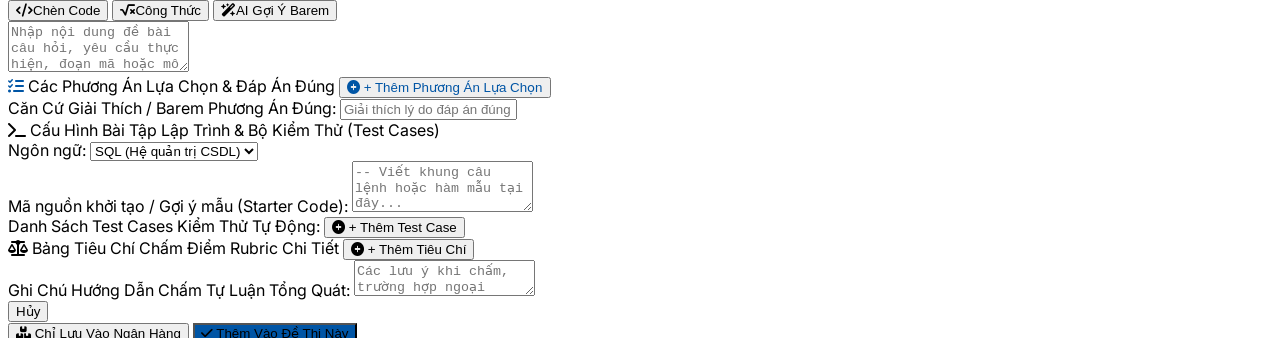
==== commit 8dfcf8e5: "feat(ui): unify exam creator into 3-in-1 studio and unlock rich custom question builder" ====
--- a/backend_api/wwwroot/index.html
+++ b/backend_api/wwwroot/index.html
@@ -545,325 +545,264 @@
       <!-- ============================================================== -->
       <!-- TAB 3: TẠO ĐỀ THI & CÂU HỎI (MANUAL + AUTOMATIC MATRIX + CODE) -->
       <!-- ============================================================== -->
+            <!-- ============================================================== -->
+      <!-- TAB 3: STUDIO TẠO ĐỀ THI & BIÊN SOẠN CÂU HỎI TÍCH HỢP 3-IN-1  -->
+      <!-- ============================================================== -->
       <section id="tab-exam-creator" class="tab-content hidden space-y-6">
-        <div class="bg-white p-6 rounded-xl border border-slate-200 shadow-xs">
-          <!-- Segmented Tab Switcher -->
-          <div class="flex border-b border-slate-200 mb-6 overflow-x-auto text-xs">
-            <button onclick="switchCreatorSubTab('manual')" id="subTabBtnManual" class="px-5 py-2.5 font-bold border-b-2 border-ictu text-ictu transition whitespace-nowrap">
-              <i class="fa-solid fa-pen-to-square mr-1.5"></i> 1. Soạn Câu Hỏi Thủ Công & Bài Tập Code
-            </button>
-            <button onclick="switchCreatorSubTab('auto')" id="subTabBtnAuto" class="px-5 py-2.5 font-medium border-b-2 border-transparent text-slate-500 hover:text-ictu transition whitespace-nowrap">
-              <i class="fa-solid fa-wand-magic-sparkles mr-1.5 text-ictu-accent"></i> 2. Sinh Câu Hỏi Theo Ma Trận CLO
-            </button>
-            <button onclick="switchCreatorSubTab('package')" id="subTabBtnPackage" class="px-5 py-2.5 font-medium border-b-2 border-transparent text-slate-500 hover:text-ictu transition whitespace-nowrap">
-              <i class="fa-solid fa-rocket mr-1.5 text-emerald-600"></i> 3. Khởi Tạo & Phát Hành Ca Thi Mới
-            </button>
-          </div>
-
-          <!-- SUB-TAB 1: SOẠN CÂU HỎI THỦ CÔNG (MCQ, ESSAY, CODE) -->
-          <div id="creatorSubTabManual" class="space-y-5">
-            <form onsubmit="handleCreateManualQuestion(event)" class="space-y-4">
+        
+        <!-- 1. THIẾT LẬP ĐỀ THI & CA THI (EXAM & ROOM SETUP HEADER) -->
+        <div class="bg-white p-6 rounded-2xl border border-slate-200 shadow-xs space-y-5">
+          <div class="flex flex-col md:flex-row md:items-center justify-between pb-4 border-b border-slate-100 gap-3">
+            <div>
+              <div class="flex items-center space-x-2">
+                <span class="px-2.5 py-1 bg-ictu text-white text-[11px] font-bold rounded-lg uppercase tracking-wide flex items-center">
+                  <i class="fa-solid fa-layer-group mr-1.5"></i> Studio Khảo Thí 3-in-1
+                </span>
+                <span class="text-xs text-slate-400 font-medium">• Chuẩn Khảo Thí LCMS ICTU</span>
+              </div>
+              <h3 class="text-base font-bold text-slate-800 mt-1">Soạn Đề Thi, Biên Soạn Câu Hỏi Tùy Biến & Kích Hoạt Ca Thi</h3>
+              <p class="text-xs text-slate-500">Tích hợp đồng bộ: thiết lập thông số đề thi, tự do biên soạn câu hỏi linh hoạt hoặc sinh AI, và trực tiếp phát hành ca thi trực tuyến</p>
+            </div>
+            
+            <!-- Real-time Exam Stats -->
+            <div class="flex items-center space-x-3 text-xs bg-slate-50 px-4 py-2.5 rounded-xl border border-slate-200 shadow-2xs">
+              <div class="text-center">
+                <span class="text-[10px] text-slate-400 block uppercase font-bold">Số Câu Trong Đề</span>
+                <span id="studioQuestionCount" class="font-extrabold text-ictu text-base">0</span>
+              </div>
+              <div class="h-7 w-px bg-slate-200"></div>
+              <div class="text-center">
+                <span class="text-[10px] text-slate-400 block uppercase font-bold">Tổng Điểm Số</span>
+                <span id="studioTotalScore" class="font-extrabold text-emerald-600 text-base">0.0 / 10.0</span>
+              </div>
+              <div class="h-7 w-px bg-slate-200"></div>
+              <div class="text-center">
+                <span class="text-[10px] text-slate-400 block uppercase font-bold">Trạng Thái Đề</span>
+                <span id="studioExamBadge" class="px-2 py-0.5 rounded text-[10px] font-bold bg-amber-100 text-amber-800">Đang soạn</span>
+              </div>
+            </div>
+          </div>
+
+          <!-- Thông số đề thi -->
+          <form id="createExamForm" onsubmit="handleCreateExam(event)" class="space-y-4">
+            <div class="grid grid-cols-1 sm:grid-cols-2 md:grid-cols-4 gap-4">
+              <div>
+                <label class="block text-xs font-semibold text-slate-700 mb-1">1. Học Phần</label>
+                <select id="examSubjectSelect" onchange="onStudioSubjectChanged(this.value)" class="w-full px-3 py-2 rounded-lg border border-slate-300 text-xs font-semibold text-slate-800 focus:outline-none focus:border-ictu bg-white">
+                  <option value="1">CS301 - Cơ sở dữ liệu & Hệ phân tán</option>
+                  <option value="2">AI402 - Trí tuệ nhân tạo và Ứng dụng</option>
+                </select>
+              </div>
+
+              <div>
+                <label class="block text-xs font-semibold text-slate-700 mb-1">2. Áp Dụng Cho Lớp</label>
+                <select id="examClassSelect" onchange="onStudioClassChanged(this.value)" class="w-full px-3 py-2 rounded-lg border border-slate-300 text-xs focus:outline-none focus:border-ictu bg-white">
+                  <option value="">-- Mở chung cho toàn môn --</option>
+                </select>
+              </div>
+
+              <div>
+                <label class="block text-xs font-semibold text-slate-700 mb-1">3. Hình Thức Đánh Giá</label>
+                <select id="studioAssessmentCategory" onchange="onAssessmentCategoryChanged(this.value)" class="w-full px-3 py-2 rounded-lg border border-slate-300 text-xs font-bold text-ictu focus:outline-none focus:border-ictu bg-white">
+                  <option value="in_class">Bài kiểm tra trên lớp (In-Class - Hệ số tín chỉ)</option>
+                  <option value="home">Bài kiểm tra ở nhà (Home - Pass/Fail &ge; 60%)</option>
+                  <option value="final_exam">Đánh giá Kết thúc học phần (KTHP)</option>
+                </select>
+              </div>
+
+              <div>
+                <label class="block text-xs font-semibold text-slate-700 mb-1">4. Thời Lượng & Mã Phòng Thi</label>
+                <div class="grid grid-cols-2 gap-2">
+                  <div class="relative">
+                    <input type="number" id="examDuration" value="30" min="5" max="180" class="w-full px-2.5 py-2 rounded-lg border border-slate-300 text-xs font-bold text-slate-800 focus:outline-none focus:border-ictu" placeholder="Phút">
+                    <span class="absolute right-2 top-2 text-[10px] text-slate-400">phút</span>
+                  </div>
+                  <input type="text" id="examAccessCode" value="ICTU2026" class="w-full px-2.5 py-2 rounded-lg border border-slate-300 text-xs font-mono font-bold text-ictu uppercase focus:outline-none focus:border-ictu bg-white text-center" placeholder="PIN/OTP">
+                </div>
+              </div>
+            </div>
+
+            <div>
+              <label class="block text-xs font-semibold text-slate-700 mb-1">Tiêu Đề Ca Thi / Đề Kiểm Tra</label>
+              <input type="text" id="examTitle" value="Đánh giá Kiểm tra Chuẩn đầu ra CSDL - ICTU 2026" required class="w-full px-3.5 py-2 rounded-lg border border-slate-300 text-xs font-bold text-slate-800 focus:outline-none focus:border-ictu">
+            </div>
+
+            <div class="flex flex-wrap items-center justify-between gap-3 p-3 bg-blue-50/70 rounded-xl border border-blue-200 text-xs">
+              <label class="flex items-center space-x-2.5 cursor-pointer">
+                <input type="checkbox" id="examAutoVariantsCheck" checked class="w-4 h-4 text-ictu rounded">
+                <span class="font-bold text-blue-900">Tự động xáo trộn và sinh 4 mã đề hoán vị (101, 102, 103, 104)</span>
+              </label>
+              <span class="text-[11px] text-blue-700 italic">Tránh sinh viên nhìn bài nhau trong phòng lab máy tính ICTU</span>
+            </div>
+          </form>
+        </div>
+
+        <!-- 2. WORKSPACE BIÊN SOẠN CÂU HỎI (QUESTION HUB & 3-IN-1 ACTIONS) -->
+        <div class="bg-white p-6 rounded-2xl border border-slate-200 shadow-xs space-y-5">
+          <div class="flex flex-col sm:flex-row sm:items-center justify-between gap-3 pb-3 border-b border-slate-100">
+            <div>
+              <h4 class="text-sm font-bold text-slate-800 uppercase flex items-center">
+                <i class="fa-solid fa-clipboard-question text-ictu mr-2"></i> Không Gian Biên Soạn & Quản Lý Câu Hỏi
+              </h4>
+              <p class="text-xs text-slate-500">Thêm thủ công câu hỏi đặc thù, sinh tự động bằng AI hoặc chọn từ kho câu hỏi học phần</p>
+            </div>
+
+            <!-- 3 NÚT HÀNH ĐỘNG GỘP TÍCH HỢP -->
+            <div class="flex flex-wrap items-center gap-2">
+              <button type="button" onclick="openStudioCustomQuestionModal()" class="bg-ictu hover:bg-ictu-dark text-white font-bold text-xs px-3.5 py-2 rounded-lg transition flex items-center shadow-xs">
+                <i class="fa-solid fa-plus-circle mr-1.5"></i> + Soạn Câu Hỏi Tùy Biến
+              </button>
+              <button type="button" onclick="toggleStudioMatrixDrawer()" id="btnToggleMatrix" class="bg-gradient-to-r from-indigo-600 to-ictu text-white font-bold text-xs px-3.5 py-2 rounded-lg transition flex items-center shadow-xs hover:opacity-95">
+                <i class="fa-solid fa-wand-magic-sparkles mr-1.5 text-ictu-gold"></i> Sinh Bằng AI (Ma Trận CLO)
+              </button>
+              <button type="button" onclick="openStudioBankModal()" class="bg-white hover:bg-slate-100 text-slate-700 border border-slate-300 font-semibold text-xs px-3 py-2 rounded-lg transition flex items-center">
+                <i class="fa-solid fa-boxes-stacked mr-1.5 text-teal-600"></i> Kho Câu Hỏi Môn
+              </button>
+            </div>
+          </div>
+
+          <!-- COLLAPSIBLE AI MATRIX GENERATOR DRAWER -->
+          <div id="studioMatrixDrawer" class="hidden p-5 bg-gradient-to-br from-slate-50 to-indigo-50/50 rounded-2xl border border-indigo-200/90 space-y-4">
+            <div class="flex items-center justify-between pb-2 border-b border-indigo-100">
+              <div class="flex items-center space-x-2">
+                <span class="w-2.5 h-4 bg-indigo-600 rounded-full"></span>
+                <h5 class="text-xs font-bold text-indigo-950 uppercase">Trợ Lý AI: Sinh Câu Hỏi Theo Ma Trận CLO & Độ Phủ Bloom</h5>
+              </div>
+              <button type="button" onclick="toggleStudioMatrixDrawer()" class="text-slate-400 hover:text-slate-600 text-sm">&times;</button>
+            </div>
+
+            <form id="aiMatrixForm" onsubmit="handleGenerateQuestions(event)" class="space-y-4">
+              <!-- Hidden bridges for backward compatibility -->
+              <input type="hidden" id="matrixSubjectSelect" value="1">
+              <input type="hidden" id="matrixClassSelect" value="">
+
               <div class="grid grid-cols-1 sm:grid-cols-2 md:grid-cols-4 gap-4">
                 <div>
-                  <label class="block text-xs font-semibold text-slate-700 mb-1">Học Phần</label>
-                  <select id="manSubjectSelect" onchange="onManualSubjectChanged(this.value)" class="w-full px-3 py-2 rounded-lg border border-slate-300 text-xs focus:outline-none focus:border-ictu">
-                    <option value="1">CS301 - Cơ sở dữ liệu & Hệ phân tán</option>
-                    <option value="2">AI402 - Trí tuệ nhân tạo và Ứng dụng</option>
-                  </select>
-                </div>
-                <div>
-                  <label class="block text-xs font-semibold text-slate-700 mb-1">Phạm Vi Ngân Hàng</label>
-                  <select id="manClassSelect" class="w-full px-3 py-2 rounded-lg border border-slate-300 text-xs focus:outline-none focus:border-ictu">
-                    <option value="">-- Kho câu hỏi dùng chung toàn môn --</option>
-                  </select>
-                </div>
-                <div>
-                  <label class="block text-xs font-semibold text-slate-700 mb-1">Loại Câu Hỏi</label>
-                  <select id="manQuestionType" onchange="onQuestionTypeChanged(this.value)" class="w-full px-3 py-2 rounded-lg border border-slate-300 text-xs font-bold text-ictu focus:outline-none focus:border-ictu">
-                    <option value="mcq">Trắc nghiệm (Nhiều lựa chọn)</option>
-                    <option value="essay">Tự luận lý thuyết / Vấn đáp</option>
-                    <option value="code">Bài tập Lập trình / Viết Code (IT)</option>
-                  </select>
-                </div>
-                <div>
-                  <label class="block text-xs font-semibold text-slate-700 mb-1">Chuẩn Đầu Ra & Bloom</label>
-                  <div class="grid grid-cols-2 gap-2">
-                    <select id="manCloCode" class="w-full px-2 py-2 rounded-lg border border-slate-300 text-xs">
-                      <option value="CLO1">CLO 1</option>
-                      <option value="CLO2" selected>CLO 2</option>
-                      <option value="CLO3">CLO 3</option>
-                      <option value="CLO4">CLO 4</option>
-                    </select>
-                    <select id="manBloomLevel" class="w-full px-2 py-2 rounded-lg border border-slate-300 text-xs">
-                      <option value="Nhận biết">Nhận biết</option>
-                      <option value="Thông hiểu">Thông hiểu</option>
-                      <option value="Vận dụng" selected>Vận dụng</option>
-                      <option value="Vận dụng cao">Vận dụng cao</option>
-                    </select>
-                  </div>
-                </div>
-              </div>
-
-              <div>
-                <label class="block text-xs font-semibold text-slate-700 mb-1">Nội Dung Đề Bài Câu Hỏi</label>
-                <textarea id="manQuestionText" rows="3" required placeholder="Nhập nội dung câu hỏi, yêu cầu thực hiện..." class="w-full p-3 rounded-lg border border-slate-300 text-xs focus:outline-none focus:border-ictu"></textarea>
-              </div>
-
-              <!-- MCQ Fields -->
-              <div id="manMcqFields" class="space-y-3 bg-slate-50 p-4 rounded-xl border border-slate-200">
-                <span class="text-xs font-bold text-slate-700 uppercase">Các Lựa Chọn Đáp Án & Đáp Án Đúng</span>
-                <div class="grid grid-cols-1 sm:grid-cols-2 gap-3">
-                  <div>
-                    <span class="text-[11px] font-bold text-slate-600">Lựa chọn A:</span>
-                    <input type="text" id="manOptA" placeholder="Đáp án A" class="w-full p-2 border border-slate-300 rounded-lg text-xs mt-1 bg-white">
-                  </div>
-                  <div>
-                    <span class="text-[11px] font-bold text-slate-600">Lựa chọn B:</span>
-                    <input type="text" id="manOptB" placeholder="Đáp án B" class="w-full p-2 border border-slate-300 rounded-lg text-xs mt-1 bg-white">
-                  </div>
-                  <div>
-                    <span class="text-[11px] font-bold text-slate-600">Lựa chọn C:</span>
-                    <input type="text" id="manOptC" placeholder="Đáp án C" class="w-full p-2 border border-slate-300 rounded-lg text-xs mt-1 bg-white">
-                  </div>
-                  <div>
-                    <span class="text-[11px] font-bold text-slate-600">Lựa chọn D:</span>
-                    <input type="text" id="manOptD" placeholder="Đáp án D" class="w-full p-2 border border-slate-300 rounded-lg text-xs mt-1 bg-white">
-                  </div>
-                </div>
-                <div class="flex items-center space-x-3 pt-2">
-                  <span class="text-xs font-semibold text-slate-700">Đáp án chính xác:</span>
-                  <select id="manCorrectOption" class="px-3 py-1.5 border border-slate-300 rounded-lg text-xs font-bold text-emerald-700 bg-white">
-                    <option value="A">Đáp án A</option>
-                    <option value="B">Đáp án B</option>
-                    <option value="C">Đáp án C</option>
-                    <option value="D">Đáp án D</option>
-                  </select>
-                  <input type="text" id="manExplanation" placeholder="Giải thích / Căn cứ chấm điểm..." class="flex-1 p-1.5 border border-slate-300 rounded-lg text-xs bg-white">
-                </div>
-              </div>
-
-              <!-- Code Problem Fields (For IT Students) -->
-              <div id="manCodeFields" class="hidden space-y-3 bg-slate-900 text-slate-100 p-4 rounded-xl border border-slate-800">
-                <div class="flex items-center justify-between pb-2 border-b border-slate-700">
-                  <span class="text-xs font-bold text-emerald-400 uppercase flex items-center">
-                    <i class="fa-solid fa-code mr-1.5"></i> Cấu Hình Bài Tập Lập Trình (Coding Challenge)
-                  </span>
-                  <div class="flex items-center space-x-2">
-                    <span class="text-xs text-slate-400">Ngôn ngữ:</span>
-                    <select id="manCodeLanguage" class="px-2 py-1 rounded bg-slate-800 border border-slate-700 text-xs text-white">
-                      <option value="sql">SQL (Hệ quản trị CSDL)</option>
-                      <option value="python">Python 3</option>
-                      <option value="csharp">C# (.NET)</option>
-                      <option value="cpp">C / C++</option>
-                    </select>
-                  </div>
-                </div>
-                <div>
-                  <label class="block text-[11px] font-mono text-slate-300 mb-1">Mã nguồn khởi tạo / Gợi ý mẫu (Starter Code):</label>
-                  <textarea id="manStarterCode" rows="3" placeholder="-- Viết câu lệnh SQL truy vấn hoặc định nghĩa hàm mẫu tại đây..." class="w-full p-2.5 rounded-lg bg-slate-800 border border-slate-700 text-xs font-mono-code text-emerald-300 focus:outline-none"></textarea>
-                </div>
-                <div>
-                  <label class="block text-[11px] font-mono text-slate-300 mb-1">Bộ kiểm thử / Kết quả chuẩn mong đợi (Test Cases & Output):</label>
-                  <input type="text" id="manTestCases" placeholder="Ví dụ: Output: 5 rows | Condition: GROUP BY DepartmentID HAVING COUNT(*) > 10" class="w-full p-2 rounded-lg bg-slate-800 border border-slate-700 text-xs font-mono-code text-slate-200">
-                </div>
-              </div>
-
-              <!-- Essay Fields -->
-              <div id="manEssayFields" class="hidden space-y-2 bg-amber-50/60 p-4 rounded-xl border border-amber-200">
-                <span class="text-xs font-bold text-amber-900 uppercase">Barem Điểm & Hướng Dẫn Chấm Tự Luận</span>
-                <textarea id="manKeyPoints" rows="2" placeholder="Nhập các ý chính cần có trong câu trả lời của sinh viên để làm barem chấm điểm..." class="w-full p-2.5 border border-slate-300 rounded-lg text-xs bg-white"></textarea>
-              </div>
-
-              <div class="flex justify-end pt-2">
-                <button type="submit" class="bg-ictu hover:bg-ictu-dark text-white font-semibold text-xs px-5 py-2.5 rounded-lg transition flex items-center shadow-xs">
-                  <i class="fa-solid fa-floppy-disk mr-2"></i> Lưu Câu Hỏi Vào Ngân Hàng
-                </button>
-              </div>
-            </form>
-          </div>
-
-          <!-- SUB-TAB 2: SINH CÂU HỎI TỰ ĐỘNG THEO MA TRẬN CLO -->
-          <div id="creatorSubTabAuto" class="hidden space-y-5">
-            <form id="aiMatrixForm" onsubmit="handleGenerateQuestions(event)" class="space-y-4">
-              <div class="grid grid-cols-1 sm:grid-cols-2 md:grid-cols-4 gap-4">
-                <div>
-                  <label class="block text-xs font-semibold text-slate-700 mb-1.5">Học Phần</label>
-                  <select id="matrixSubjectSelect" onchange="onMatrixSubjectChanged(this.value)" class="w-full px-3.5 py-2 rounded-lg border border-slate-300 text-xs focus:outline-none focus:border-ictu">
-                    <option value="1">CS301 - Cơ sở dữ liệu & Hệ phân tán</option>
-                    <option value="2">AI402 - Trí tuệ nhân tạo và Ứng dụng</option>
-                  </select>
-                </div>
-                <div>
-                  <label class="block text-xs font-semibold text-slate-700 mb-1.5">Lớp Học Phần (Tùy chọn)</label>
-                  <select id="matrixClassSelect" class="w-full px-3.5 py-2 rounded-lg border border-slate-300 text-xs focus:outline-none focus:border-ictu">
-                    <option value="">-- Dùng chung toàn bộ học phần --</option>
-                  </select>
-                </div>
-                <div>
-                  <label class="block text-xs font-semibold text-slate-700 mb-1.5">Mức Độ Thang Bloom</label>
-                  <select id="matrixDifficulty" class="w-full px-3.5 py-2 rounded-lg border border-slate-300 text-xs focus:outline-none focus:border-ictu">
+                  <label class="block text-xs font-semibold text-slate-700 mb-1">Mức Độ Thang Bloom</label>
+                  <select id="matrixDifficulty" class="w-full px-3 py-2 rounded-lg border border-slate-300 text-xs focus:outline-none focus:border-ictu bg-white">
                     <option value="Easy">Nhận biết & Thông hiểu</option>
                     <option value="Medium" selected>Vận dụng cơ bản</option>
                     <option value="Hard">Vận dụng cao & Phân tích</option>
                   </select>
                 </div>
-                <div>
-                  <label class="block text-xs font-semibold text-slate-700 mb-1.5">Chủ Đề Trọng Tâm (Topic Focus)</label>
-                  <input type="text" id="matrixTopicFocus" placeholder="Ví dụ: Chuẩn hóa 3NF, BCNF, Truy vấn SQL, ACID..." class="w-full px-3.5 py-2 rounded-lg border border-slate-300 text-xs focus:outline-none focus:border-ictu">
+                <div class="sm:col-span-3">
+                  <label class="block text-xs font-semibold text-slate-700 mb-1">Chủ Đề Trọng Tâm (Topic Focus)</label>
+                  <input type="text" id="matrixTopicFocus" placeholder="Ví dụ: Chuẩn hóa 3NF, BCNF, Truy vấn SQL lồng nhau, Giao dịch ACID..." class="w-full px-3.5 py-2 rounded-lg border border-slate-300 text-xs focus:outline-none focus:border-ictu bg-white">
                 </div>
               </div>
 
-              <!-- Question Type Distribution Matrix -->
-              <div class="bg-slate-50 p-4 rounded-xl border border-slate-200 space-y-3">
+              <!-- Distribution Matrix -->
+              <div class="bg-white p-4 rounded-xl border border-slate-200 space-y-3">
                 <span class="text-xs font-bold text-slate-700 uppercase flex items-center">
-                  <i class="fa-solid fa-chart-pie mr-1.5 text-ictu"></i> Cấu Hình Phân Bổ Số Lượng & Thể Loại Câu Hỏi
+                  <i class="fa-solid fa-chart-pie mr-1.5 text-ictu"></i> Phân Bổ Số Lượng Câu Hỏi
                 </span>
                 <div class="grid grid-cols-1 sm:grid-cols-3 gap-4">
-                  <div class="bg-white p-3 rounded-lg border border-slate-200">
+                  <div class="bg-sky-50/60 p-3 rounded-lg border border-sky-100">
                     <div class="flex items-center justify-between mb-1.5">
-                      <label class="text-xs font-bold text-sky-800">1. Trắc Nghiệm (MCQ)</label>
+                      <label class="text-xs font-bold text-sky-900">1. Trắc Nghiệm (MCQ)</label>
                       <i class="fa-solid fa-list-ul text-sky-500"></i>
                     </div>
-                    <input type="number" id="matrixNumMcq" value="4" min="0" max="30" class="w-full px-2.5 py-1.5 border border-slate-300 rounded text-xs font-bold text-slate-800">
-                    <p class="text-[10px] text-slate-400 mt-1">Câu hỏi 4 lựa chọn có 1 đáp án đúng</p>
+                    <input type="number" id="matrixNumMcq" value="2" min="0" max="30" class="w-full px-2.5 py-1.5 border border-slate-300 rounded text-xs font-bold text-slate-800 bg-white">
                   </div>
 
-                  <div class="bg-white p-3 rounded-lg border border-slate-200">
+                  <div class="bg-indigo-50/60 p-3 rounded-lg border border-indigo-100">
                     <div class="flex items-center justify-between mb-1.5">
-                      <label class="text-xs font-bold text-indigo-800">2. Tự Luận & Barem</label>
+                      <label class="text-xs font-bold text-indigo-900">2. Tự Luận & Barem</label>
                       <i class="fa-solid fa-pen-nib text-indigo-500"></i>
                     </div>
-                    <input type="number" id="matrixNumEssay" value="1" min="0" max="10" class="w-full px-2.5 py-1.5 border border-slate-300 rounded text-xs font-bold text-slate-800">
-                    <p class="text-[10px] text-slate-400 mt-1">Phân tích lý thuyết, có barem chấm điểm</p>
+                    <input type="number" id="matrixNumEssay" value="1" min="0" max="10" class="w-full px-2.5 py-1.5 border border-slate-300 rounded text-xs font-bold text-slate-800 bg-white">
                   </div>
 
-                  <div class="bg-white p-3 rounded-lg border border-slate-200">
+                  <div class="bg-teal-50/60 p-3 rounded-lg border border-teal-100">
                     <div class="flex items-center justify-between mb-1.5">
-                      <label class="text-xs font-bold text-teal-800">3. Lập Trình (Code / SQL)</label>
+                      <label class="text-xs font-bold text-teal-900">3. Lập Trình (Code/SQL)</label>
                       <i class="fa-solid fa-code text-teal-500"></i>
                     </div>
-                    <input type="number" id="matrixNumCode" value="1" min="0" max="5" class="w-full px-2.5 py-1.5 border border-slate-300 rounded text-xs font-bold text-slate-800">
-                    <p class="text-[10px] text-slate-400 mt-1">Bài tập viết mã lệnh SQL hoặc Python</p>
+                    <input type="number" id="matrixNumCode" value="1" min="0" max="5" class="w-full px-2.5 py-1.5 border border-slate-300 rounded text-xs font-bold text-slate-800 bg-white">
                   </div>
                 </div>
 
-                <!-- CLO Checkboxes -->
                 <div class="pt-2 flex flex-wrap items-center gap-4 text-xs font-medium text-slate-700">
-                  <span class="font-bold text-slate-800">Bao phủ Chuẩn đầu ra (CLO):</span>
+                  <span class="font-bold text-slate-800">Chuẩn đầu ra cần bao phủ:</span>
                   <label class="flex items-center space-x-1.5 cursor-pointer">
                     <input type="checkbox" id="clo1Check" checked class="w-3.5 h-3.5 text-ictu rounded">
-                    <span>CLO 1 (Kiến thức nền tảng)</span>
+                    <span>CLO 1 (Nền tảng)</span>
                   </label>
                   <label class="flex items-center space-x-1.5 cursor-pointer">
                     <input type="checkbox" id="clo2Check" checked class="w-3.5 h-3.5 text-ictu rounded">
-                    <span>CLO 2 (Phân tích & Thiết kế)</span>
+                    <span>CLO 2 (Thiết kế)</span>
                   </label>
                   <label class="flex items-center space-x-1.5 cursor-pointer">
                     <input type="checkbox" id="clo3Check" checked class="w-3.5 h-3.5 text-ictu rounded">
-                    <span>CLO 3 (Thực hành & Lập trình)</span>
+                    <span>CLO 3 (Thực hành code)</span>
                   </label>
                   <label class="flex items-center space-x-1.5 cursor-pointer">
                     <input type="checkbox" id="clo4Check" checked class="w-3.5 h-3.5 text-ictu rounded">
-                    <span>CLO 4 (Đánh giá & Tối ưu)</span>
+                    <span>CLO 4 (Tối ưu)</span>
                   </label>
                 </div>
               </div>
 
-              <div class="flex justify-end pt-2">
-                <button type="submit" id="btnGenAI" class="bg-ictu hover:bg-ictu-dark text-white font-semibold text-xs px-6 py-2.5 rounded-lg transition flex items-center shadow-xs">
-                  <i class="fa-solid fa-wand-magic-sparkles mr-2 text-ictu-gold"></i> Sinh Đề Thi Theo Ma Trận Chuẩn CLO
+              <div class="flex justify-end pt-1">
+                <button type="submit" id="btnGenAI" class="bg-ictu hover:bg-ictu-dark text-white font-bold text-xs px-6 py-2.5 rounded-lg transition flex items-center shadow-xs">
+                  <i class="fa-solid fa-wand-magic-sparkles mr-2 text-ictu-gold"></i> Sinh & Nạp Vào Đề Thi Này
                 </button>
               </div>
             </form>
-
-            <!-- Live Question Staging & Editing Workspace -->
-            <div id="aiResultCard" class="hidden bg-slate-50 p-5 rounded-2xl border border-slate-200 space-y-4">
-              <div class="flex flex-col sm:flex-row sm:items-center justify-between pb-3 border-b border-slate-200 gap-3">
-                <div>
-                  <h4 class="text-sm font-bold text-slate-800 uppercase flex items-center">
-                    <i class="fa-solid fa-clipboard-check text-emerald-600 mr-2"></i> Không Gian Duyệt & Chỉnh Sửa Đề Thi (Live Staging Workspace)
-                  </h4>
-                  <p class="text-[11px] text-slate-500">Giảng viên có thể xem, sửa trực tiếp từng câu, đóng gói thành ca thi mới hoặc lưu vào ngân hàng câu hỏi</p>
-                </div>
-                <div class="flex flex-wrap items-center gap-2">
-                  <button onclick="approveAllGeneratedQuestions()" id="btnApproveAll" class="bg-white hover:bg-slate-100 text-slate-700 border border-slate-300 text-xs font-semibold px-3 py-2 rounded-lg transition flex items-center">
-                    <i class="fa-solid fa-boxes-stacked mr-1.5 text-teal-600"></i> Lưu Vào Ngân Hàng
-                  </button>
-                  <button onclick="openPackageExamModal()" class="bg-emerald-600 hover:bg-emerald-700 text-white text-xs font-bold px-4 py-2 rounded-lg transition flex items-center shadow-xs">
-                    <i class="fa-solid fa-rocket mr-1.5"></i> Đóng Gói Thành Đề Thi Mới Ngay
-                  </button>
-                </div>
-              </div>
-
-              <!-- Staged Questions List -->
-              <div id="generatedQuestionsList" class="space-y-3"></div>
-            </div>
-          </div>
-
-          <!-- SUB-TAB 3: KHỞI TẠO & PHÁT HÀNH CA THI MỚI -->
-          <div id="creatorSubTabPackage" class="hidden space-y-6">
-            <div class="bg-slate-50 p-6 rounded-2xl border border-slate-200">
-              <div class="flex items-center space-x-2.5 pb-4 mb-4 border-b border-slate-200">
-                <span class="w-2.5 h-5 bg-ictu rounded-full"></span>
-                <div>
-                  <h4 class="text-sm font-bold text-slate-800 uppercase">Khởi Tạo & Kích Hoạt Ca Thi Trực Tuyến</h4>
-                  <p class="text-xs text-slate-500">Thiết lập thông tin ca thi, liên kết với lớp học phần và kích hoạt quyền làm bài qua ứng dụng Kiosk</p>
-                </div>
-              </div>
-
-              <form id="createExamForm" onsubmit="handleCreateExam(event)" class="space-y-4 max-w-3xl">
-                <div class="grid grid-cols-1 sm:grid-cols-2 gap-4">
-                  <div>
-                    <label class="block text-xs font-semibold text-slate-700 mb-1">Học Phần Thi</label>
-                    <select id="examSubjectSelect" class="w-full px-3 py-2 rounded-lg border border-slate-300 text-xs focus:outline-none focus:border-ictu">
-                      <option value="1">CS301 - Cơ sở dữ liệu & Hệ phân tán</option>
-                      <option value="2">AI402 - Trí tuệ nhân tạo và Ứng dụng</option>
-                    </select>
-                  </div>
-                  <div>
-                    <label class="block text-xs font-semibold text-slate-700 mb-1">Áp Dụng Cho Lớp Học Phần</label>
-                    <select id="examClassSelect" onchange="onExamClassChanged(this.value)" class="w-full px-3 py-2 rounded-lg border border-slate-300 text-xs focus:outline-none focus:border-ictu">
-                      <option value="">-- Mở chung cho tất cả thí sinh toàn môn --</option>
-                    </select>
-                  </div>
-                </div>
-
-                <div>
-                  <label class="block text-xs font-semibold text-slate-700 mb-1">Tiêu Đề Ca Thi</label>
-                  <input type="text" id="examTitle" value="Đánh giá Kiểm tra Chuẩn đầu ra CSDL - ICTU 2026" required class="w-full px-3 py-2 rounded-lg border border-slate-300 text-xs focus:outline-none focus:border-ictu font-medium text-slate-800">
-                </div>
-
-                <div class="grid grid-cols-1 sm:grid-cols-2 gap-4">
-                  <div>
-                    <label class="block text-xs font-semibold text-slate-700 mb-1">Thời Gian Làm Bài (Phút)</label>
-                    <input type="number" id="examDuration" value="30" min="5" max="180" class="w-full px-3 py-2 rounded-lg border border-slate-300 text-xs focus:outline-none focus:border-ictu font-bold text-slate-800">
-                  </div>
-                  <div>
-                    <label class="block text-xs font-semibold text-slate-700 mb-1">Mã Phòng Thi (Access Code)</label>
-                    <input type="text" id="examAccessCode" value="ICTU2026" class="w-full px-3 py-2 rounded-lg border border-slate-300 text-xs font-mono font-bold text-ictu bg-white uppercase">
-                  </div>
-                </div>
-
-                <div class="p-3 bg-sky-50 rounded-lg border border-sky-200">
-                  <label class="flex items-center space-x-2.5 cursor-pointer">
-                    <input type="checkbox" id="examAutoVariantsCheck" checked class="w-4 h-4 text-ictu rounded">
-                    <span class="text-xs font-semibold text-sky-900">Tự động xáo trộn và sinh 4 mã đề hoán vị (101, 102, 103, 104)</span>
-                  </label>
-                  <p class="text-[10px] text-sky-700 mt-1 pl-6.5">Giúp xáo trộn thứ tự câu hỏi và phương án A/B/C/D ngẫu nhiên giữa các bàn thi trong phòng máy ICTU.</p>
-                </div>
-
-                <div class="pt-2 flex items-center space-x-3">
-                  <button type="submit" class="bg-ictu hover:bg-ictu-dark text-white font-bold text-xs px-6 py-2.5 rounded-lg transition flex items-center shadow-xs">
-                    <i class="fa-solid fa-plus-circle mr-2"></i> Xác Nhận Phát Hành Đề Thi
-                  </button>
-                  <button type="button" onclick="switchTab('exams')" class="bg-white hover:bg-slate-100 text-slate-600 border border-slate-300 font-semibold text-xs px-4 py-2.5 rounded-lg transition">
-                    Đến Tab Quản Lý Đề Thi <i class="fa-solid fa-arrow-right ml-1"></i>
-                  </button>
-                </div>
-              </form>
-            </div>
-          </div>
-        </div>
+          </div>
+
+          <!-- LIVE QUESTION STAGING CANVAS -->
+          <div id="aiResultCard" class="space-y-4">
+            <div id="generatedQuestionsList" class="space-y-3">
+              <!-- Rendered via renderGeneratedQuestions -->
+            </div>
+          </div>
+
+          <!-- BOTTOM ACTION HUB -->
+          <div class="pt-4 border-t border-slate-200 flex flex-col sm:flex-row sm:items-center justify-between gap-3">
+            <div class="flex flex-wrap items-center gap-2">
+              <button type="button" onclick="approveAllGeneratedQuestions()" id="btnApproveAll" class="bg-white hover:bg-slate-100 text-slate-700 border border-slate-300 font-semibold text-xs px-4 py-2.5 rounded-lg transition flex items-center">
+                <i class="fa-solid fa-boxes-stacked mr-2 text-teal-600"></i> Lưu Tất Cả Vào Ngân Hàng Môn Học
+              </button>
+              <button type="button" onclick="previewStudioExam()" class="bg-white hover:bg-slate-100 text-slate-700 border border-slate-300 font-semibold text-xs px-4 py-2.5 rounded-lg transition flex items-center">
+                <i class="fa-solid fa-eye mr-2 text-indigo-600"></i> Xem Thử Đề (Preview Kiosk)
+              </button>
+            </div>
+            
+            <div class="flex items-center space-x-3">
+              <button type="button" onclick="publishStudioExamNow()" id="btnStudioPublish" class="bg-emerald-600 hover:bg-emerald-700 text-white font-bold text-xs px-6 py-2.5 rounded-lg transition flex items-center shadow-xs">
+                <i class="fa-solid fa-rocket mr-2"></i> Khởi Tạo & Phát Hành Ca Thi Ngay
+              </button>
+            </div>
+          </div>
+        </div>
+
+        <!-- Hidden elements for legacy compatibility -->
+        <div class="hidden">
+          <button id="subTabBtnManual"></button>
+          <button id="subTabBtnAuto"></button>
+          <button id="subTabBtnPackage"></button>
+          <div id="creatorSubTabManual"></div>
+          <div id="creatorSubTabAuto"></div>
+          <div id="creatorSubTabPackage"></div>
+          <select id="manSubjectSelect"></select>
+          <select id="manClassSelect"></select>
+          <select id="manQuestionType"></select>
+          <select id="manCloCode"></select>
+          <select id="manBloomLevel"></select>
+          <textarea id="manQuestionText"></textarea>
+          <input type="text" id="manOptA">
+          <input type="text" id="manOptB">
+          <input type="text" id="manOptC">
+          <input type="text" id="manOptD">
+          <select id="manCorrectOption"></select>
+          <input type="text" id="manExplanation">
+          <select id="manCodeLanguage"></select>
+          <textarea id="manStarterCode"></textarea>
+          <input type="text" id="manTestCases">
+          <textarea id="manKeyPoints"></textarea>
+        </div>
+
       </section>
 
       <!-- ============================================================== -->
@@ -2100,7 +2039,168 @@
     </div>
   </div>
 
-  <!-- JAVASCRIPT CLIENT ENGINE -->
+    <!-- ============================================================== -->
+  <!-- MODAL: TRÌNH SOẠN THẢO CÂU HỎI SIÊU TÙY BIẾN (CUSTOM QUESTION STUDIO) -->
+  <!-- ============================================================== -->
+  <div id="customQuestionModal" class="hidden fixed inset-0 bg-slate-900/60 backdrop-blur-xs z-50 flex items-center justify-center p-4 overflow-y-auto">
+    <div class="bg-white rounded-2xl shadow-xl border border-slate-200 max-w-3xl w-full p-6 space-y-5 my-8 max-h-[92vh] flex flex-col">
+      <div class="flex items-center justify-between pb-3 border-b border-slate-100 flex-shrink-0">
+        <div class="flex items-center space-x-2.5">
+          <span class="w-2.5 h-5 bg-ictu rounded-full"></span>
+          <div>
+            <h3 class="text-sm font-bold text-slate-800 uppercase" id="customModalTitle">Soạn Câu Hỏi Tùy Biến Nâng Cao</h3>
+            <p class="text-[11px] text-slate-500">Hỗ trợ đa dạng số lượng phương án, đa đáp án đúng, bài tập lập trình đa test cases, tự luận kèm rubric</p>
+          </div>
+        </div>
+        <button onclick="closeCustomQuestionModal()" class="text-slate-400 hover:text-slate-600 text-xl font-bold">&times;</button>
+      </div>
+
+      <div class="overflow-y-auto space-y-4 pr-1 flex-1">
+        <!-- 1. Metadata: Loại câu hỏi, Điểm số, CLO, Bloom -->
+        <div class="grid grid-cols-1 sm:grid-cols-2 md:grid-cols-4 gap-3 bg-slate-50 p-3.5 rounded-xl border border-slate-200">
+          <div>
+            <label class="block text-[11px] font-bold text-slate-700 mb-1">Loại Câu Hỏi</label>
+            <select id="cqType" onchange="onCustomQuestionTypeChanged(this.value)" class="w-full px-2.5 py-1.5 rounded-lg border border-slate-300 text-xs font-bold text-ictu focus:outline-none focus:border-ictu bg-white">
+              <option value="mcq">Trắc nghiệm (1 đáp án đúng)</option>
+              <option value="mcq_multi">Trắc nghiệm (Nhiều đáp án đúng)</option>
+              <option value="true_false">Đúng / Sai (True / False)</option>
+              <option value="code">Bài tập Lập trình (Code / SQL)</option>
+              <option value="essay">Tự luận & Rubric Điểm</option>
+              <option value="oral">Vấn đáp AI / Thuyết trình</option>
+            </select>
+          </div>
+          <div>
+            <label class="block text-[11px] font-bold text-slate-700 mb-1">Điểm Số (Thang 10)</label>
+            <input type="number" id="cqPoints" value="2.0" step="0.25" min="0.25" max="10.0" class="w-full px-2.5 py-1.5 rounded-lg border border-slate-300 text-xs font-bold text-emerald-700 bg-white">
+          </div>
+          <div>
+            <label class="block text-[11px] font-bold text-slate-700 mb-1">Chuẩn Đầu Ra (CLO)</label>
+            <select id="cqCloCode" class="w-full px-2.5 py-1.5 rounded-lg border border-slate-300 text-xs font-semibold text-slate-700 bg-white">
+              <option value="CLO1">CLO 1 (Nền tảng)</option>
+              <option value="CLO2" selected>CLO 2 (Thiết kế / Phân tích)</option>
+              <option value="CLO3">CLO 3 (Thực hành / Ứng dụng)</option>
+              <option value="CLO4">CLO 4 (Tối ưu / Đánh giá)</option>
+            </select>
+          </div>
+          <div>
+            <label class="block text-[11px] font-bold text-slate-700 mb-1">Mức Độ Bloom</label>
+            <select id="cqBloomLevel" class="w-full px-2.5 py-1.5 rounded-lg border border-slate-300 text-xs text-slate-700 bg-white">
+              <option value="Nhận biết">Nhận biết</option>
+              <option value="Thông hiểu">Thông hiểu</option>
+              <option value="Vận dụng" selected>Vận dụng</option>
+              <option value="Vận dụng cao">Vận dụng cao</option>
+            </select>
+          </div>
+        </div>
+
+        <!-- 2. Question Text & Quick Insertion Toolbar -->
+        <div>
+          <div class="flex items-center justify-between mb-1">
+            <label class="text-xs font-bold text-slate-700">Nội Dung Đề Bài Câu Hỏi</label>
+            <div class="flex items-center space-x-1.5 text-[11px]">
+              <button type="button" onclick="insertCqSnippet('code')" class="px-2 py-0.5 rounded bg-slate-100 hover:bg-slate-200 text-slate-700 font-mono"><i class="fa-solid fa-code mr-1"></i>Chèn Code</button>
+              <button type="button" onclick="insertCqSnippet('math')" class="px-2 py-0.5 rounded bg-slate-100 hover:bg-slate-200 text-slate-700"><i class="fa-solid fa-square-root-variable mr-1"></i>Công Thức</button>
+              <button type="button" onclick="aiAutoSuggestCq()" id="btnCqAiSuggest" class="px-2.5 py-0.5 rounded bg-indigo-50 hover:bg-indigo-100 text-indigo-700 font-bold border border-indigo-200"><i class="fa-solid fa-wand-magic-sparkles mr-1 text-amber-500"></i>AI Gợi Ý Barem</button>
+            </div>
+          </div>
+          <textarea id="cqQuestionText" rows="3" required placeholder="Nhập nội dung đề bài câu hỏi, yêu cầu thực hiện, đoạn mã hoặc mô tả bài toán..." class="w-full p-3 rounded-lg border border-slate-300 text-xs focus:outline-none focus:border-ictu"></textarea>
+        </div>
+
+        <!-- 3. Dynamic Options Container for MCQ / MCQ Multi / True-False -->
+        <div id="cqMcqSection" class="space-y-3 bg-slate-50 p-4 rounded-xl border border-slate-200">
+          <div class="flex items-center justify-between">
+            <span class="text-xs font-bold text-slate-700 uppercase flex items-center">
+              <i class="fa-solid fa-list-check mr-1.5 text-ictu"></i> Các Phương Án Lựa Chọn & Đáp Án Đúng
+            </span>
+            <button type="button" onclick="addCqOptionRow()" class="text-xs font-bold text-ictu hover:text-ictu-dark flex items-center">
+              <i class="fa-solid fa-plus-circle mr-1"></i> + Thêm Phương Án Lựa Chọn
+            </button>
+          </div>
+
+          <div id="cqOptionsList" class="space-y-2">
+            <!-- Dynamically populated options rows (A, B, C, D, E...) -->
+          </div>
+
+          <div class="pt-2 border-t border-slate-200">
+            <label class="block text-[11px] font-semibold text-slate-600 mb-1">Căn Cứ Giải Thích / Barem Phương Án Đúng:</label>
+            <input type="text" id="cqExplanation" placeholder="Giải thích lý do đáp án đúng hoặc trích dẫn đề cương tài liệu học phần..." class="w-full p-2 border border-slate-300 rounded-lg text-xs bg-white">
+          </div>
+        </div>
+
+        <!-- 4. Dynamic Coding Challenge Builder -->
+        <div id="cqCodeSection" class="hidden space-y-3 bg-slate-900 text-slate-100 p-4 rounded-xl border border-slate-800">
+          <div class="flex items-center justify-between pb-2 border-b border-slate-700">
+            <span class="text-xs font-bold text-emerald-400 uppercase flex items-center">
+              <i class="fa-solid fa-terminal mr-1.5"></i> Cấu Hình Bài Tập Lập Trình & Bộ Kiểm Thử (Test Cases)
+            </span>
+            <div class="flex items-center space-x-2">
+              <span class="text-xs text-slate-400">Ngôn ngữ:</span>
+              <select id="cqCodeLanguage" class="px-2.5 py-1 rounded bg-slate-800 border border-slate-700 text-xs text-white">
+                <option value="sql">SQL (Hệ quản trị CSDL)</option>
+                <option value="python">Python 3</option>
+                <option value="csharp">C# (.NET)</option>
+                <option value="cpp">C / C++</option>
+                <option value="java">Java</option>
+              </select>
+            </div>
+          </div>
+
+          <div>
+            <label class="block text-[11px] font-mono text-slate-300 mb-1">Mã nguồn khởi tạo / Gợi ý mẫu (Starter Code):</label>
+            <textarea id="cqStarterCode" rows="3" placeholder="-- Viết khung câu lệnh hoặc hàm mẫu tại đây..." class="w-full p-2.5 rounded-lg bg-slate-800 border border-slate-700 text-xs font-mono text-emerald-300 focus:outline-none"></textarea>
+          </div>
+
+          <div class="space-y-2 pt-1">
+            <div class="flex items-center justify-between">
+              <label class="text-[11px] font-bold text-slate-300 uppercase">Danh Sách Test Cases Kiểm Thử Tự Động:</label>
+              <button type="button" onclick="addCqTestCaseRow()" class="text-[11px] text-emerald-400 hover:text-emerald-300 font-bold flex items-center">
+                <i class="fa-solid fa-plus-circle mr-1"></i> + Thêm Test Case
+              </button>
+            </div>
+            <div id="cqTestCasesList" class="space-y-2">
+              <!-- Dynamically populated test cases rows -->
+            </div>
+          </div>
+        </div>
+
+        <!-- 5. Dynamic Essay / Rubric Builder -->
+        <div id="cqEssaySection" class="hidden space-y-3 bg-amber-50/70 p-4 rounded-xl border border-amber-200">
+          <div class="flex items-center justify-between pb-2 border-b border-amber-200">
+            <span class="text-xs font-bold text-amber-900 uppercase flex items-center">
+              <i class="fa-solid fa-scale-balanced mr-1.5 text-amber-700"></i> Bảng Tiêu Chí Chấm Điểm Rubric Chi Tiết
+            </span>
+            <button type="button" onclick="addCqRubricRow()" class="text-xs text-amber-800 hover:text-amber-950 font-bold flex items-center">
+              <i class="fa-solid fa-plus-circle mr-1"></i> + Thêm Tiêu Chí
+            </button>
+          </div>
+
+          <div id="cqRubricList" class="space-y-2">
+            <!-- Dynamically populated rubric criteria rows -->
+          </div>
+
+          <div>
+            <label class="block text-[11px] font-semibold text-amber-900 mb-1">Ghi Chú Hướng Dẫn Chấm Tự Luận Tổng Quát:</label>
+            <textarea id="cqKeyPoints" rows="2" placeholder="Các lưu ý khi chấm, trường hợp ngoại lệ..." class="w-full p-2 border border-slate-300 rounded-lg text-xs bg-white"></textarea>
+          </div>
+        </div>
+      </div>
+
+      <!-- Modal Footer -->
+      <div class="flex items-center justify-between pt-3 border-t border-slate-100 flex-shrink-0">
+        <button type="button" onclick="closeCustomQuestionModal()" class="px-4 py-2 border border-slate-300 text-xs font-semibold rounded-lg text-slate-600 hover:bg-slate-50">Hủy</button>
+        <div class="flex items-center space-x-2">
+          <button type="button" onclick="saveCustomQuestion(false, true)" class="px-4 py-2 bg-white hover:bg-slate-100 text-slate-700 border border-slate-300 text-xs font-bold rounded-lg transition flex items-center">
+            <i class="fa-solid fa-boxes-stacked mr-1.5 text-teal-600"></i> Chỉ Lưu Vào Ngân Hàng
+          </button>
+          <button type="button" onclick="saveCustomQuestion(true, false)" class="px-5 py-2 bg-ictu hover:bg-ictu-dark text-white text-xs font-bold rounded-lg transition flex items-center shadow-xs">
+            <i class="fa-solid fa-check mr-1.5 text-emerald-300"></i> Thêm Vào Đề Thi Này
+          </button>
+        </div>
+      </div>
+    </div>
+  </div>
+
+<!-- JAVASCRIPT CLIENT ENGINE -->
   <script>
     let currentReportSessions = [];
     let currentClassesList = [];
@@ -4680,7 +4780,532 @@
       loadGroupedQuestionBank();
       loadExams();
     });
-  </script>
+  
+
+    // =========================================================================
+    // UNIFIED EXAM & QUESTION STUDIO 3-IN-1 JAVASCRIPT ENGINE
+    // =========================================================================
+    let editingQuestionIdx = null;
+
+    function initStudioQuestionsIfEmpty() {
+      if (!tempGeneratedQuestions || tempGeneratedQuestions.length === 0) {
+        tempGeneratedQuestions = [
+          {
+            type: "mcq",
+            question: "Dạng chuẩn nào loại bỏ hoàn toàn các phụ thuộc hàm bắc cầu (transitive dependency) trong quan hệ CSDL?",
+            options: ["1NF", "2NF", "3NF", "BCNF"],
+            correct_Option: "C",
+            correct_option: "C",
+            clo_code: "CLO1",
+            bloom_level: "Thông hiểu",
+            difficulty: "Medium",
+            points: 2.0,
+            explanation: "Dạng chuẩn 3NF yêu cầu quan hệ đã đạt 2NF và không có thuộc tính không khóa nào phụ thuộc bắc cầu vào khóa chính."
+          },
+          {
+            type: "essay",
+            question: "Phân tích 4 đặc tính ACID trong hệ quản trị cơ sở dữ liệu quan hệ và vai trò của nhật ký giao dịch (Write-Ahead Log - WAL) đối với đặc tính Atomicity & Durability.",
+            clo_code: "CLO2",
+            bloom_level: "Vận dụng",
+            difficulty: "Medium",
+            points: 3.0,
+            rubric: "1. Nêu và phân tích 4 đặc tính Atomicity, Consistency, Isolation, Durability (1.5đ)\n2. Giải thích cơ chế WAL bảo đảm khôi phục dữ liệu khi có sự cố hệ thống (1.5đ)"
+          },
+          {
+            type: "code",
+            question: "Viết câu truy vấn SQL lấy danh sách Top 5 sinh viên có điểm trung bình tích lũy (GPA) cao nhất thuộc khoa 'Công nghệ thông tin', sắp xếp giảm dần theo GPA.",
+            programmingLanguage: "sql",
+            starter_Code: "-- Viết câu lệnh SQL tại đây:\nSELECT s.StudentCode, s.FullName, AVG(g.Score) AS GPA\nFROM Students s\nJOIN Grades g ON s.Id = g.StudentId\nWHERE ...\nGROUP BY ...\nORDER BY ...\nLIMIT 5;",
+            starter_code: "-- Viết câu lệnh SQL tại đây:\nSELECT s.StudentCode, s.FullName, AVG(g.Score) AS GPA\nFROM Students s\nJOIN Grades g ON s.Id = g.StudentId\nWHERE ...\nGROUP BY ...\nORDER BY ...\nLIMIT 5;",
+            test_cases: "Test 1: Input 20 sinh viên -> Output 5 sinh viên khoa CNTT điểm cao nhất | Test 2: Xử lý điểm bằng nhau (tie-break)",
+            clo_code: "CLO3",
+            bloom_level: "Vận dụng cao",
+            difficulty: "Hard",
+            points: 5.0
+          }
+        ];
+      }
+      renderGeneratedQuestions(tempGeneratedQuestions);
+      updateStudioHeaderStats();
+    }
+
+    function updateStudioHeaderStats() {
+      const qCountElem = document.getElementById('studioQuestionCount');
+      const scoreElem = document.getElementById('studioTotalScore');
+      if (!qCountElem || !scoreElem) return;
+
+      const totalCount = tempGeneratedQuestions.length;
+      qCountElem.innerText = totalCount;
+
+      let totalPoints = 0;
+      tempGeneratedQuestions.forEach(q => {
+        totalPoints += (parseFloat(q.points) || (q.type === 'mcq' ? 2.0 : (q.type === 'essay' ? 3.0 : 5.0)));
+      });
+
+      scoreElem.innerText = `${totalPoints.toFixed(1)} / 10.0`;
+      scoreElem.className = Math.abs(totalPoints - 10.0) < 0.05 ? "font-extrabold text-emerald-600 text-base" : "font-extrabold text-amber-600 text-base";
+      
+      const badge = document.getElementById('studioExamBadge');
+      if (badge) {
+        badge.innerText = totalCount > 0 ? "Đã sẵn sàng" : "Đang soạn";
+        badge.className = totalCount > 0 ? "px-2 py-0.5 rounded text-[10px] font-bold bg-emerald-100 text-emerald-800" : "px-2 py-0.5 rounded text-[10px] font-bold bg-amber-100 text-amber-800";
+      }
+    }
+
+    function toggleStudioMatrixDrawer() {
+      const drawer = document.getElementById('studioMatrixDrawer');
+      if (!drawer) return;
+      drawer.classList.toggle('hidden');
+    }
+
+    function onStudioSubjectChanged(subId) {
+      const subVal = parseInt(subId);
+      const clsSelect = document.getElementById('examClassSelect');
+      if (clsSelect) {
+        const matched = currentClassesList.filter(c => c.subjectId === subVal);
+        clsSelect.innerHTML = `<option value="">-- Mở chung cho toàn môn --</option>` +
+          matched.map(c => `<option value="${c.id}">${c.classCode} - ${c.className}</option>`).join("");
+      }
+      const titleElem = document.getElementById('examTitle');
+      if (titleElem) {
+        titleElem.value = subVal === 2 
+          ? "Đánh giá Kiểm tra Chuẩn đầu ra AI & Ứng dụng - ICTU 2026"
+          : "Đánh giá Kiểm tra Chuẩn đầu ra CSDL - ICTU 2026";
+      }
+      // Sync legacy hidden inputs
+      const mSub = document.getElementById('matrixSubjectSelect');
+      if (mSub) mSub.value = subId;
+    }
+
+    function onStudioClassChanged(classId) {
+      if (!classId) return;
+      const c = currentClassesList.find(x => x.id == classId);
+      if (c) {
+        const titleElem = document.getElementById('examTitle');
+        if (titleElem) titleElem.value = `Đánh giá Chuẩn đầu ra ${c.subjectName} - Lớp ${c.classCode}`;
+        const mClass = document.getElementById('matrixClassSelect');
+        if (mClass) mClass.value = classId;
+      }
+    }
+
+    function onAssessmentCategoryChanged(cat) {
+      const durationElem = document.getElementById('examDuration');
+      if (!durationElem) return;
+      if (cat === 'home') {
+        durationElem.value = 60;
+      } else if (cat === 'in_class') {
+        durationElem.value = 30;
+      } else {
+        durationElem.value = 45;
+      }
+    }
+
+    // Modal Custom Question Handlers
+    function openStudioCustomQuestionModal(editIdx = null) {
+      editingQuestionIdx = editIdx;
+      const modal = document.getElementById('customQuestionModal');
+      const title = document.getElementById('customModalTitle');
+      modal.classList.remove('hidden');
+
+      if (editIdx !== null && tempGeneratedQuestions[editIdx]) {
+        title.innerText = `Chỉnh Sửa Câu Hỏi #${editIdx + 1}`;
+        const q = tempGeneratedQuestions[editIdx];
+        document.getElementById('cqType').value = q.type || 'mcq';
+        document.getElementById('cqPoints').value = q.points || 2.0;
+        document.getElementById('cqCloCode').value = q.clo_code || 'CLO2';
+        document.getElementById('cqBloomLevel').value = q.bloom_level || 'Vận dụng';
+        document.getElementById('cqQuestionText').value = q.question || '';
+        onCustomQuestionTypeChanged(q.type || 'mcq');
+
+        if (q.type === 'mcq' || q.type === 'mcq_multi' || q.type === 'true_false') {
+          populateCustomOptions(q.options || ["1NF", "2NF", "3NF", "BCNF"], q.correct_Option || q.correct_option || "C");
+          document.getElementById('cqExplanation').value = q.explanation || '';
+        } else if (q.type === 'code') {
+          document.getElementById('cqCodeLanguage').value = q.programmingLanguage || 'sql';
+          document.getElementById('cqStarterCode').value = q.starter_Code || q.starter_code || '';
+          populateCustomTestCases(q.test_cases || "");
+        } else if (q.type === 'essay') {
+          document.getElementById('cqKeyPoints').value = q.rubric || '';
+          populateCustomRubrics(q.rubric || "");
+        }
+      } else {
+        title.innerText = "Soạn Câu Hỏi Tùy Biến Nâng Cao";
+        document.getElementById('cqQuestionText').value = "";
+        document.getElementById('cqPoints').value = "2.0";
+        document.getElementById('cqType').value = "mcq";
+        onCustomQuestionTypeChanged('mcq');
+        populateCustomOptions(["Lựa chọn A", "Lựa chọn B", "Lựa chọn C", "Lựa chọn D"], "A");
+      }
+    }
+
+    function closeCustomQuestionModal() {
+      const modal = document.getElementById('customQuestionModal');
+      if (modal) modal.classList.add('hidden');
+      editingQuestionIdx = null;
+    }
+
+    function onCustomQuestionTypeChanged(type) {
+      const mcqSec = document.getElementById('cqMcqSection');
+      const codeSec = document.getElementById('cqCodeSection');
+      const essaySec = document.getElementById('cqEssaySection');
+
+      mcqSec.classList.add('hidden');
+      codeSec.classList.add('hidden');
+      essaySec.classList.add('hidden');
+
+      if (type === 'mcq' || type === 'mcq_multi') {
+        mcqSec.classList.remove('hidden');
+        if (!document.getElementById('cqOptionsList').children.length) {
+          populateCustomOptions(["Lựa chọn A", "Lựa chọn B", "Lựa chọn C", "Lựa chọn D"], "A");
+        }
+      } else if (type === 'true_false') {
+        mcqSec.classList.remove('hidden');
+        populateCustomOptions(["Đúng (True)", "Sai (False)"], "A");
+      } else if (type === 'code') {
+        codeSec.classList.remove('hidden');
+        if (!document.getElementById('cqTestCasesList').children.length) {
+          populateCustomTestCases("Test 1: Input mẫu -> Output chuẩn");
+        }
+      } else if (type === 'essay' || type === 'oral') {
+        essaySec.classList.remove('hidden');
+        if (!document.getElementById('cqRubricList').children.length) {
+          populateCustomRubrics("1. Tiêu chí 1: Nêu định nghĩa (1đ)\n2. Tiêu chí 2: Phân tích ví dụ (2đ)");
+        }
+      }
+    }
+
+    function populateCustomOptions(opts, correctLetter = "A") {
+      const container = document.getElementById('cqOptionsList');
+      container.innerHTML = "";
+      const isMulti = document.getElementById('cqType').value === 'mcq_multi';
+
+      opts.forEach((optText, i) => {
+        const letter = String.fromCharCode(65 + i);
+        const isChecked = correctLetter.includes(letter);
+        const div = document.createElement('div');
+        div.className = "flex items-center space-x-2.5 p-2 bg-white rounded-lg border border-slate-200 text-xs";
+        div.innerHTML = `
+          <input type="${isMulti ? 'checkbox' : 'radio'}" name="cq_correct" value="${letter}" ${isChecked ? 'checked' : ''} class="w-4 h-4 text-emerald-600 focus:ring-emerald-500">
+          <span class="font-bold text-slate-700 w-4">${letter}.</span>
+          <input type="text" value="${(optText || '').replace(/"/g, '&quot;')}" class="flex-1 p-1.5 border border-slate-300 rounded text-xs bg-slate-50/50 focus:bg-white focus:outline-none focus:border-ictu">
+          <button type="button" onclick="removeCqOptionRow(this)" class="text-slate-400 hover:text-rose-600 px-1 text-sm font-bold" title="Xóa phương án này">&times;</button>
+        `;
+        container.appendChild(div);
+      });
+    }
+
+    function addCqOptionRow() {
+      const container = document.getElementById('cqOptionsList');
+      const idx = container.children.length;
+      const letter = String.fromCharCode(65 + idx);
+      const isMulti = document.getElementById('cqType').value === 'mcq_multi';
+
+      const div = document.createElement('div');
+      div.className = "flex items-center space-x-2.5 p-2 bg-white rounded-lg border border-slate-200 text-xs";
+      div.innerHTML = `
+        <input type="${isMulti ? 'checkbox' : 'radio'}" name="cq_correct" value="${letter}" class="w-4 h-4 text-emerald-600 focus:ring-emerald-500">
+        <span class="font-bold text-slate-700 w-4">${letter}.</span>
+        <input type="text" placeholder="Phương án ${letter}" class="flex-1 p-1.5 border border-slate-300 rounded text-xs bg-slate-50/50 focus:bg-white focus:outline-none focus:border-ictu">
+        <button type="button" onclick="removeCqOptionRow(this)" class="text-slate-400 hover:text-rose-600 px-1 text-sm font-bold" title="Xóa phương án này">&times;</button>
+      `;
+      container.appendChild(div);
+    }
+
+    function removeCqOptionRow(btn) {
+      const container = document.getElementById('cqOptionsList');
+      if (container.children.length <= 2) {
+        alert("Câu hỏi trắc nghiệm cần tối thiểu 2 phương án lựa chọn.");
+        return;
+      }
+      btn.closest('div').remove();
+      // Re-index letter labels
+      Array.from(container.children).forEach((row, i) => {
+        const letter = String.fromCharCode(65 + i);
+        row.querySelector('span').innerText = `${letter}.`;
+        row.querySelector('input[type="radio"], input[type="checkbox"]').value = letter;
+      });
+    }
+
+    function populateCustomTestCases(tcString) {
+      const container = document.getElementById('cqTestCasesList');
+      container.innerHTML = "";
+      const lines = tcString ? tcString.split('|') : ["Test 1: Input mẫu -> Output chuẩn"];
+      lines.forEach((line, idx) => {
+        const div = document.createElement('div');
+        div.className = "flex items-center space-x-2 bg-slate-800 p-2 rounded-lg border border-slate-700 text-xs";
+        div.innerHTML = `
+          <span class="font-mono text-emerald-400 font-bold">TC${idx + 1}:</span>
+          <input type="text" value="${line.trim().replace(/"/g, '&quot;')}" class="flex-1 p-1 rounded bg-slate-900 border border-slate-700 text-slate-200 font-mono text-[11px]">
+          <label class="flex items-center space-x-1 text-[10px] text-slate-400 cursor-pointer">
+            <input type="checkbox" ${idx === 0 ? 'checked' : ''} class="rounded text-emerald-600">
+            <span>Công khai</span>
+          </label>
+          <button type="button" onclick="this.closest('div').remove()" class="text-slate-500 hover:text-rose-400 px-1 text-sm font-bold">&times;</button>
+        `;
+        container.appendChild(div);
+      });
+    }
+
+    function addCqTestCaseRow() {
+      const container = document.getElementById('cqTestCasesList');
+      const idx = container.children.length + 1;
+      const div = document.createElement('div');
+      div.className = "flex items-center space-x-2 bg-slate-800 p-2 rounded-lg border border-slate-700 text-xs";
+      div.innerHTML = `
+        <span class="font-mono text-emerald-400 font-bold">TC${idx}:</span>
+        <input type="text" placeholder="Input dữ liệu -> Expected Output" class="flex-1 p-1 rounded bg-slate-900 border border-slate-700 text-slate-200 font-mono text-[11px]">
+        <label class="flex items-center space-x-1 text-[10px] text-slate-400 cursor-pointer">
+          <input type="checkbox" class="rounded text-emerald-600">
+          <span>Công khai</span>
+        </label>
+        <button type="button" onclick="this.closest('div').remove()" class="text-slate-500 hover:text-rose-400 px-1 text-sm font-bold">&times;</button>
+      `;
+      container.appendChild(div);
+    }
+
+    function populateCustomRubrics(rubricStr) {
+      const container = document.getElementById('cqRubricList');
+      container.innerHTML = "";
+      const lines = rubricStr ? rubricStr.split('\n') : ["Tiêu chí 1: Đúng định nghĩa (1.5đ)", "Tiêu chí 2: Trình bày ví dụ (1.5đ)"];
+      lines.forEach((line, idx) => {
+        const div = document.createElement('div');
+        div.className = "flex items-center space-x-2 bg-white p-2 rounded-lg border border-amber-200 text-xs";
+        div.innerHTML = `
+          <span class="font-bold text-amber-900">#${idx + 1}</span>
+          <input type="text" value="${line.trim().replace(/"/g, '&quot;')}" class="flex-1 p-1.5 border border-slate-300 rounded text-xs">
+          <button type="button" onclick="this.closest('div').remove()" class="text-slate-400 hover:text-rose-600 px-1 text-sm font-bold">&times;</button>
+        `;
+        container.appendChild(div);
+      });
+    }
+
+    function addCqRubricRow() {
+      const container = document.getElementById('cqRubricList');
+      const idx = container.children.length + 1;
+      const div = document.createElement('div');
+      div.className = "flex items-center space-x-2 bg-white p-2 rounded-lg border border-amber-200 text-xs";
+      div.innerHTML = `
+        <span class="font-bold text-amber-900">#${idx}</span>
+        <input type="text" placeholder="Mô tả tiêu chí và điểm số (ví dụ: Phân tích đúng ưu/nhược điểm - 1.0đ)" class="flex-1 p-1.5 border border-slate-300 rounded text-xs">
+        <button type="button" onclick="this.closest('div').remove()" class="text-slate-400 hover:text-rose-600 px-1 text-sm font-bold">&times;</button>
+      `;
+      container.appendChild(div);
+    }
+
+    function insertCqSnippet(kind) {
+      const txt = document.getElementById('cqQuestionText');
+      if (!txt) return;
+      if (kind === 'code') {
+        txt.value += "\n```sql\n-- Ví dụ truy vấn SQL:\nSELECT * FROM TableName WHERE Condition;\n```\n";
+      } else if (kind === 'math') {
+        txt.value += " $R(A, B, C) \rightarrow A \rightarrow B$ ";
+      }
+      txt.focus();
+    }
+
+    function aiAutoSuggestCq() {
+      const qText = document.getElementById('cqQuestionText').value.trim();
+      const type = document.getElementById('cqType').value;
+      const btn = document.getElementById('btnCqAiSuggest');
+
+      if (!qText) {
+        alert("Vui lòng nhập ít nhất một vài từ khóa hoặc ý tưởng đề bài để AI có căn cứ gợi ý.");
+        return;
+      }
+
+      btn.innerHTML = `<i class="fa-solid fa-spinner fa-spin mr-1"></i> AI đang suy nghĩ...`;
+      btn.disabled = true;
+
+      setTimeout(() => {
+        if (type === 'mcq' || type === 'mcq_multi' || type === 'true_false') {
+          populateCustomOptions([
+            "Phương án đúng hoàn toàn theo tài liệu chuẩn",
+            "Phương án gây nhiễu phổ biến (sai sót logic)",
+            "Phương án thiếu điều kiện biên",
+            "Không có phương án nào đúng"
+          ], "A");
+          document.getElementById('cqExplanation').value = "Căn cứ theo đề cương chi tiết học phần và quy chế thi kết thúc môn.";
+        } else if (type === 'code') {
+          document.getElementById('cqStarterCode').value = "-- Khung mã nguồn do AI gợi ý:\nSELECT col1, COUNT(col2)\nFROM MainTable\nGROUP BY col1\nHAVING COUNT(col2) > 5;";
+          populateCustomTestCases("TC1: 10 bản ghi chuẩn -> 2 nhóm thỏa mãn | TC2: Dữ liệu rỗng -> 0 bản ghi");
+        } else if (type === 'essay') {
+          document.getElementById('cqKeyPoints').value = "Barem chấm điểm chuẩn do AI sinh:\n- Ý 1: Trình bày định nghĩa chính xác (1.0đ)\n- Ý 2: Phân tích cơ chế hoạt động thực tế (1.5đ)\n- Ý 3: Đưa ra ví dụ minh họa và liên hệ ứng dụng (0.5đ)";
+        }
+        btn.innerHTML = `<i class="fa-solid fa-wand-magic-sparkles mr-1 text-amber-500"></i> AI Gợi Ý Xong!`;
+        btn.disabled = false;
+      }, 500);
+    }
+
+    async function saveCustomQuestion(addToExam = true, saveToBank = false) {
+      const type = document.getElementById('cqType').value;
+      const questionText = document.getElementById('cqQuestionText').value.trim();
+      const cloCode = document.getElementById('cqCloCode').value;
+      const bloomLevel = document.getElementById('cqBloomLevel').value;
+      const points = parseFloat(document.getElementById('cqPoints').value) || 2.0;
+
+      if (!questionText) {
+        alert("Vui lòng nhập nội dung đề bài câu hỏi.");
+        return;
+      }
+
+      const qObj = {
+        type: type === 'true_false' ? 'mcq' : (type === 'mcq_multi' ? 'mcq' : type),
+        question: questionText,
+        clo_code: cloCode,
+        bloom_level: bloomLevel,
+        difficulty: bloomLevel === 'Nhận biết' ? 'Easy' : (bloomLevel === 'Vận dụng cao' ? 'Hard' : 'Medium'),
+        points: points
+      };
+
+      if (type === 'mcq' || type === 'mcq_multi' || type === 'true_false') {
+        const rows = document.querySelectorAll('#cqOptionsList > div');
+        const options = [];
+        const correctLetters = [];
+        rows.forEach(r => {
+          const inp = r.querySelector('input[type="text"]');
+          const check = r.querySelector('input[name="cq_correct"]');
+          if (inp) options.push(inp.value.trim());
+          if (check && check.checked) correctLetters.push(check.value);
+        });
+        qObj.options = options.length ? options : ["A", "B", "C", "D"];
+        qObj.correct_Option = correctLetters.length ? correctLetters.join(',') : "A";
+        qObj.correct_option = qObj.correct_Option;
+        qObj.explanation = document.getElementById('cqExplanation').value.trim();
+      } else if (type === 'code') {
+        qObj.programmingLanguage = document.getElementById('cqCodeLanguage').value;
+        qObj.starter_Code = document.getElementById('cqStarterCode').value.trim();
+        qObj.starter_code = qObj.starter_Code;
+        const tcInputs = document.querySelectorAll('#cqTestCasesList input[type="text"]');
+        const tcList = Array.from(tcInputs).map(i => i.value.trim()).filter(Boolean);
+        qObj.test_cases = tcList.join(' | ') || "Test 1: Output chuẩn";
+      } else if (type === 'essay' || type === 'oral') {
+        qObj.rubric = document.getElementById('cqKeyPoints').value.trim() || "Barem chấm: Nêu đúng ý (2đ), ví dụ (1đ)";
+      }
+
+      if (addToExam) {
+        if (editingQuestionIdx !== null && tempGeneratedQuestions[editingQuestionIdx]) {
+          tempGeneratedQuestions[editingQuestionIdx] = qObj;
+        } else {
+          tempGeneratedQuestions.push(qObj);
+        }
+        renderGeneratedQuestions(tempGeneratedQuestions);
+        updateStudioHeaderStats();
+      }
+
+      if (saveToBank) {
+        const subId = parseInt(document.getElementById('examSubjectSelect').value);
+        const clsVal = document.getElementById('examClassSelect').value;
+        const payload = {
+          subjectId: subId,
+          courseClassId: clsVal ? parseInt(clsVal) : null,
+          type: qObj.type,
+          questionText: qObj.question,
+          cloCode: qObj.clo_code,
+          bloomLevel: qObj.bloom_level,
+          difficulty: qObj.difficulty,
+          optionA: qObj.options ? qObj.options[0] : null,
+          optionB: qObj.options ? qObj.options[1] : null,
+          optionC: qObj.options ? qObj.options[2] : null,
+          optionD: qObj.options ? qObj.options[3] : null,
+          correctOption: qObj.correct_Option || "A",
+          explanation: qObj.explanation,
+          programmingLanguage: qObj.programmingLanguage,
+          starterCode: qObj.starter_Code,
+          testCasesJson: qObj.test_cases,
+          keyPoints: qObj.rubric
+        };
+        try {
+          await fetch("/api/lecturer/create-question", {
+            method: "POST",
+            headers: { "Content-Type": "application/json" },
+            body: JSON.stringify(payload)
+          });
+          loadGroupedQuestionBank();
+          alert("Đã lưu câu hỏi thành công vào Ngân hàng môn học!");
+        } catch (err) {
+          console.error("Save to bank error:", err);
+        }
+      }
+
+      closeCustomQuestionModal();
+    }
+
+    function previewStudioExam() {
+      if (!tempGeneratedQuestions || tempGeneratedQuestions.length === 0) {
+        alert("Vui lòng thêm ít nhất một câu hỏi vào đề trước khi xem thử.");
+        return;
+      }
+      previewExam(currentExamId || 1);
+    }
+
+    async function publishStudioExamNow() {
+      if (!tempGeneratedQuestions || tempGeneratedQuestions.length === 0) {
+        alert("Đề thi chưa có câu hỏi nào. Vui lòng thêm câu hỏi trước khi phát hành ca thi.");
+        return;
+      }
+
+      const subjectId = parseInt(document.getElementById('examSubjectSelect').value);
+      const classVal = document.getElementById('examClassSelect').value;
+      const courseClassId = classVal ? parseInt(classVal) : null;
+      const title = document.getElementById('examTitle').value.trim();
+      const durationMinutes = parseInt(document.getElementById('examDuration').value) || 30;
+      const accessCode = document.getElementById('examAccessCode').value.trim() || "ICTU2026";
+      const autoVariants = document.getElementById('examAutoVariantsCheck').checked;
+
+      const btn = document.getElementById('btnStudioPublish');
+      btn.disabled = true;
+      btn.innerHTML = `<i class="fa-solid fa-spinner fa-spin mr-2"></i> Đang kích hoạt ca thi...`;
+
+      try {
+        // Step 1: Create exam
+        const res = await fetch("/api/lecturer/create-exam", {
+          method: "POST",
+          headers: { "Content-Type": "application/json" },
+          body: JSON.stringify({
+            subjectId,
+            courseClassId,
+            title,
+            durationMinutes,
+            accessCode,
+            autoGenerateVariants: autoVariants
+          })
+        });
+        const data = await res.json();
+        if (data.success) {
+          // Step 2: Save questions into exam if needed
+          await fetch("/api/lecturer/approve-questions", {
+            method: "POST",
+            headers: { "Content-Type": "application/json" },
+            body: JSON.stringify({ subjectId, courseClassId, questions: tempGeneratedQuestions })
+          });
+
+          const variantMsg = data.variants && data.variants.length 
+            ? `\nĐã tự động hoán vị sinh 4 mã đề: ${data.variants.map(v => v.accessCode).join(', ')}`
+            : "";
+          alert(`Chúc mừng! Ca thi "${title}" đã được khởi tạo và phát hành thành công!\nMã phòng thi (PIN): ${accessCode}${variantMsg}\nSinh viên có thể đăng nhập ứng dụng Kiosk để làm bài ngay.`);
+          loadExams();
+          switchTab('exams');
+        } else {
+          alert("Lỗi phát hành: " + (data.message || "Không thể tạo đề thi"));
+        }
+      } catch (err) {
+        alert("Lỗi kết nối khi phát hành: " + err.message);
+      } finally {
+        btn.disabled = false;
+        btn.innerHTML = `<i class="fa-solid fa-rocket mr-2"></i> Khởi Tạo & Phát Hành Ca Thi Ngay`;
+      }
+    }
+
+    function openStudioBankModal() {
+      switchTab('question-bank');
+    }
+
+    // Auto-call init on load
+    window.addEventListener('DOMContentLoaded', () => {
+      setTimeout(initStudioQuestionsIfEmpty, 300);
+    });
+
+</script>
 
   <!-- FLOATING TOAST NOTIFICATION POPUP CONTAINER -->
   <div id="floatingToastContainer" class="fixed bottom-5 right-5 z-[150] space-y-2 pointer-events-none"></div>
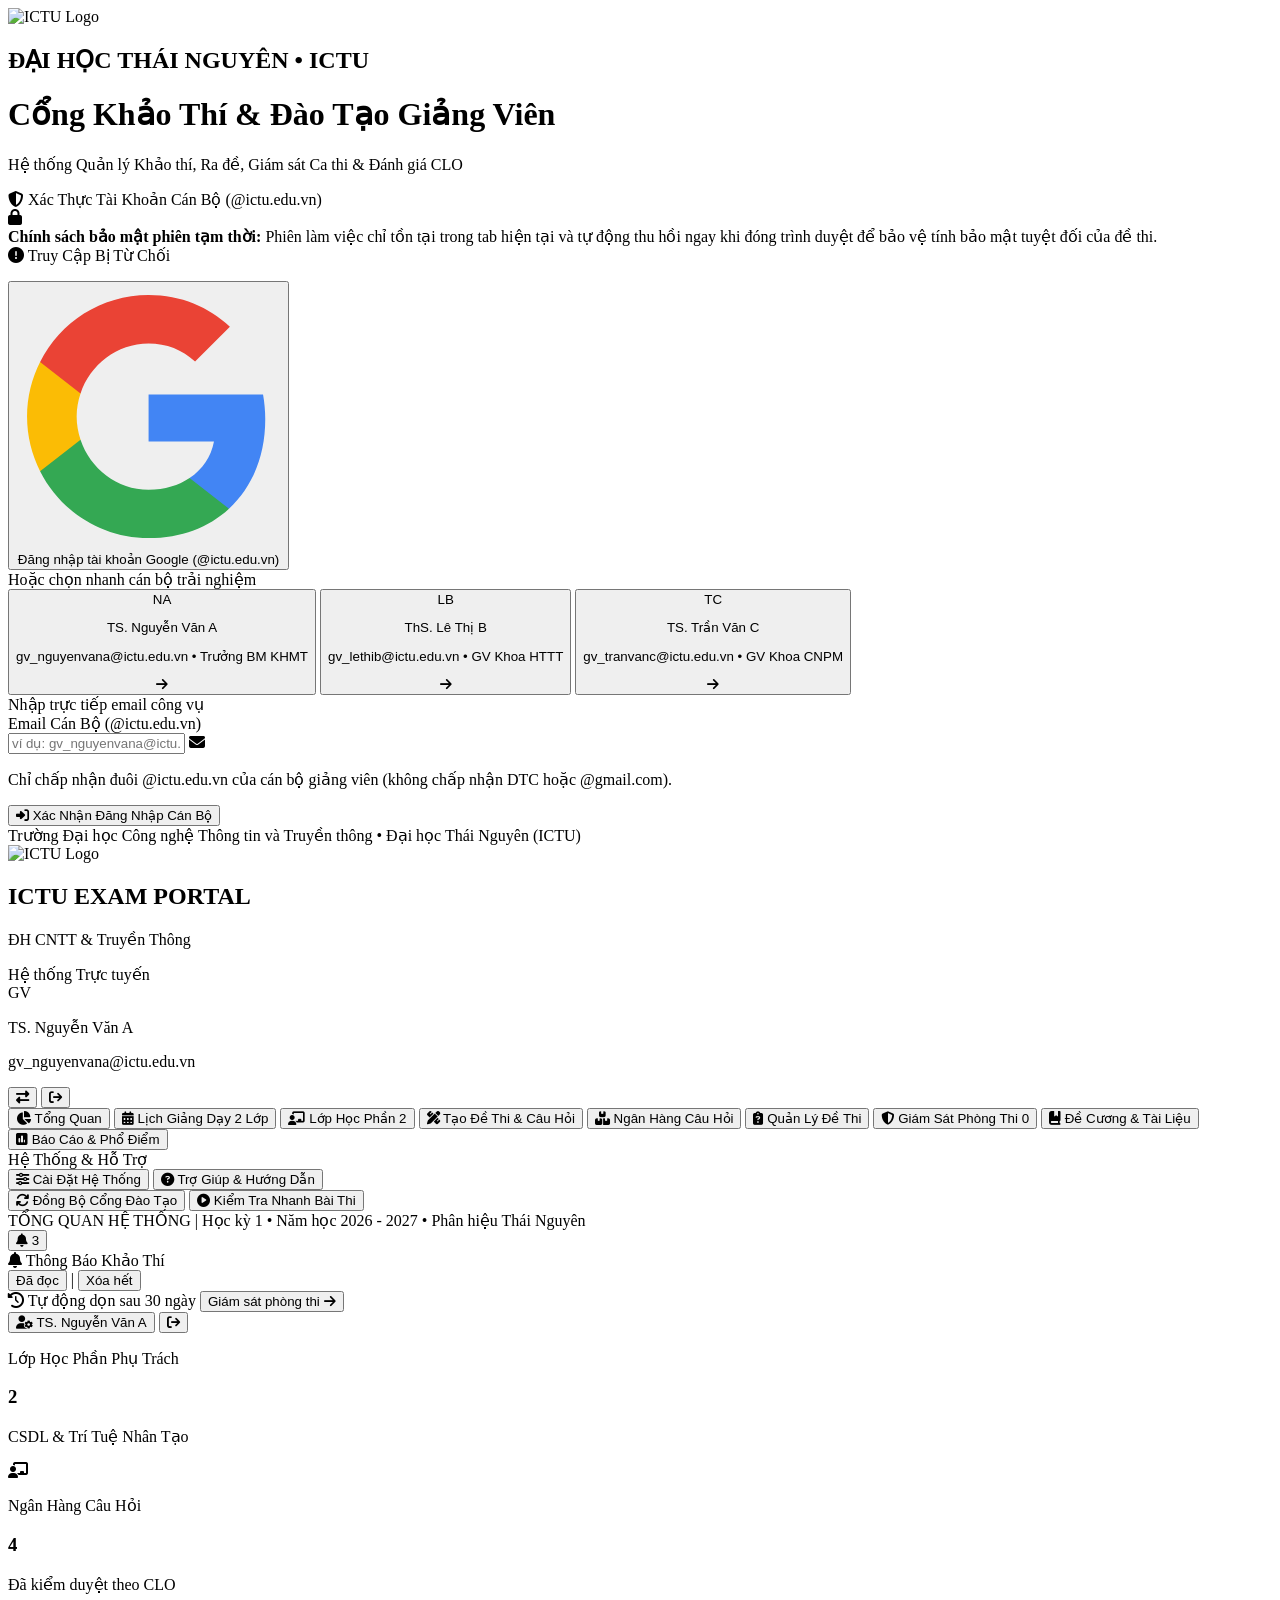
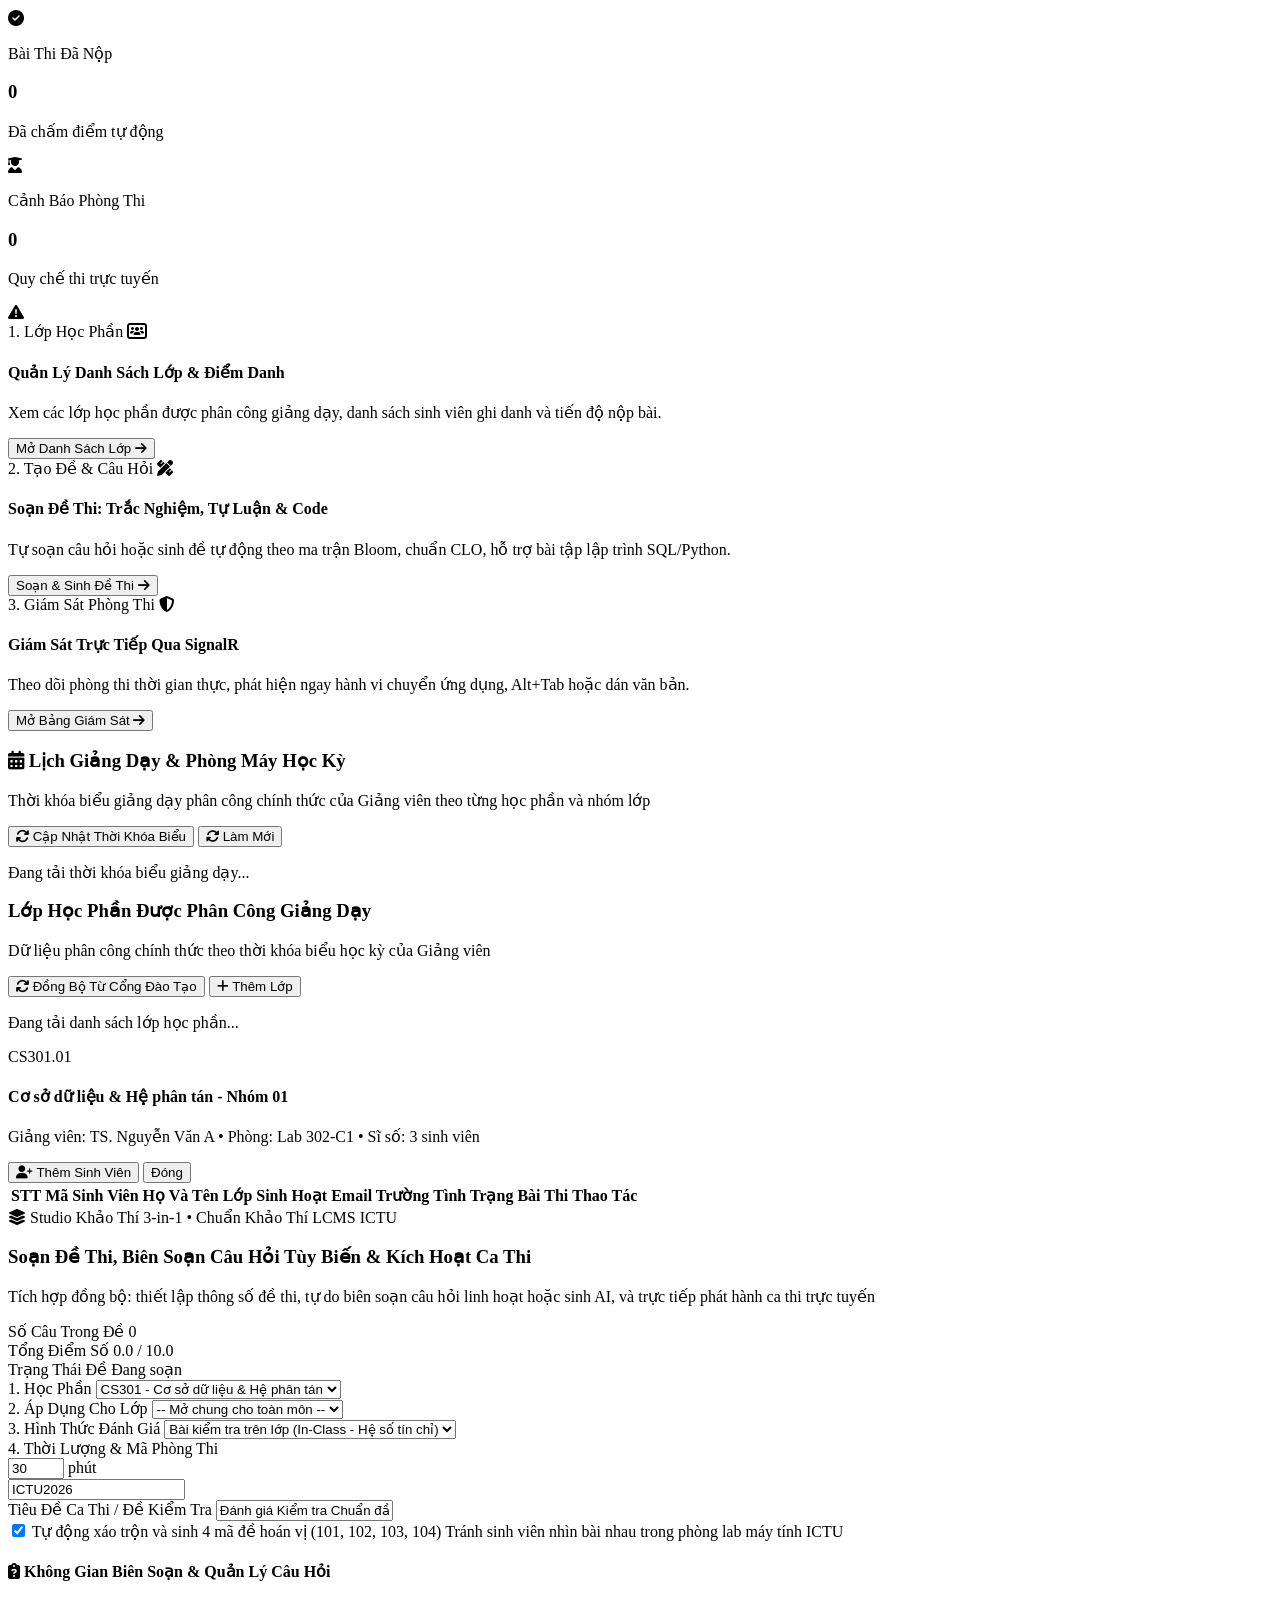
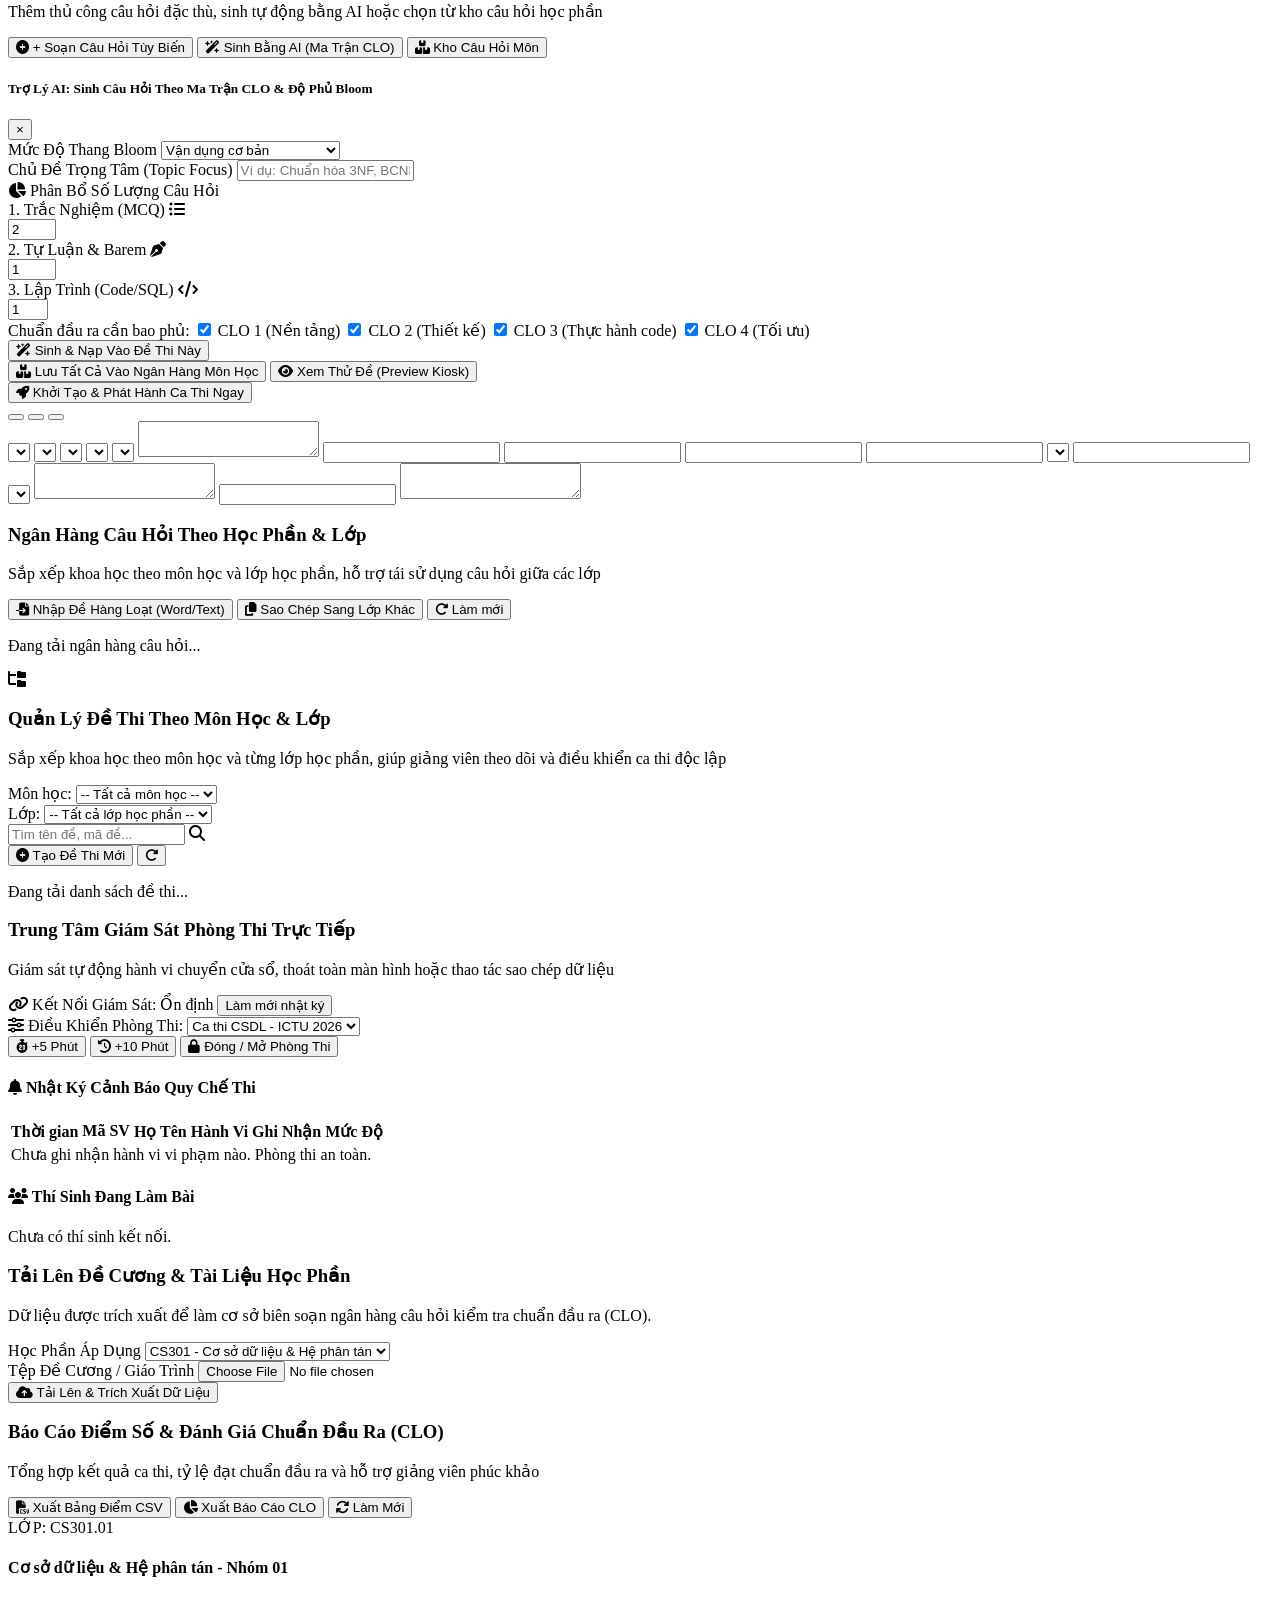
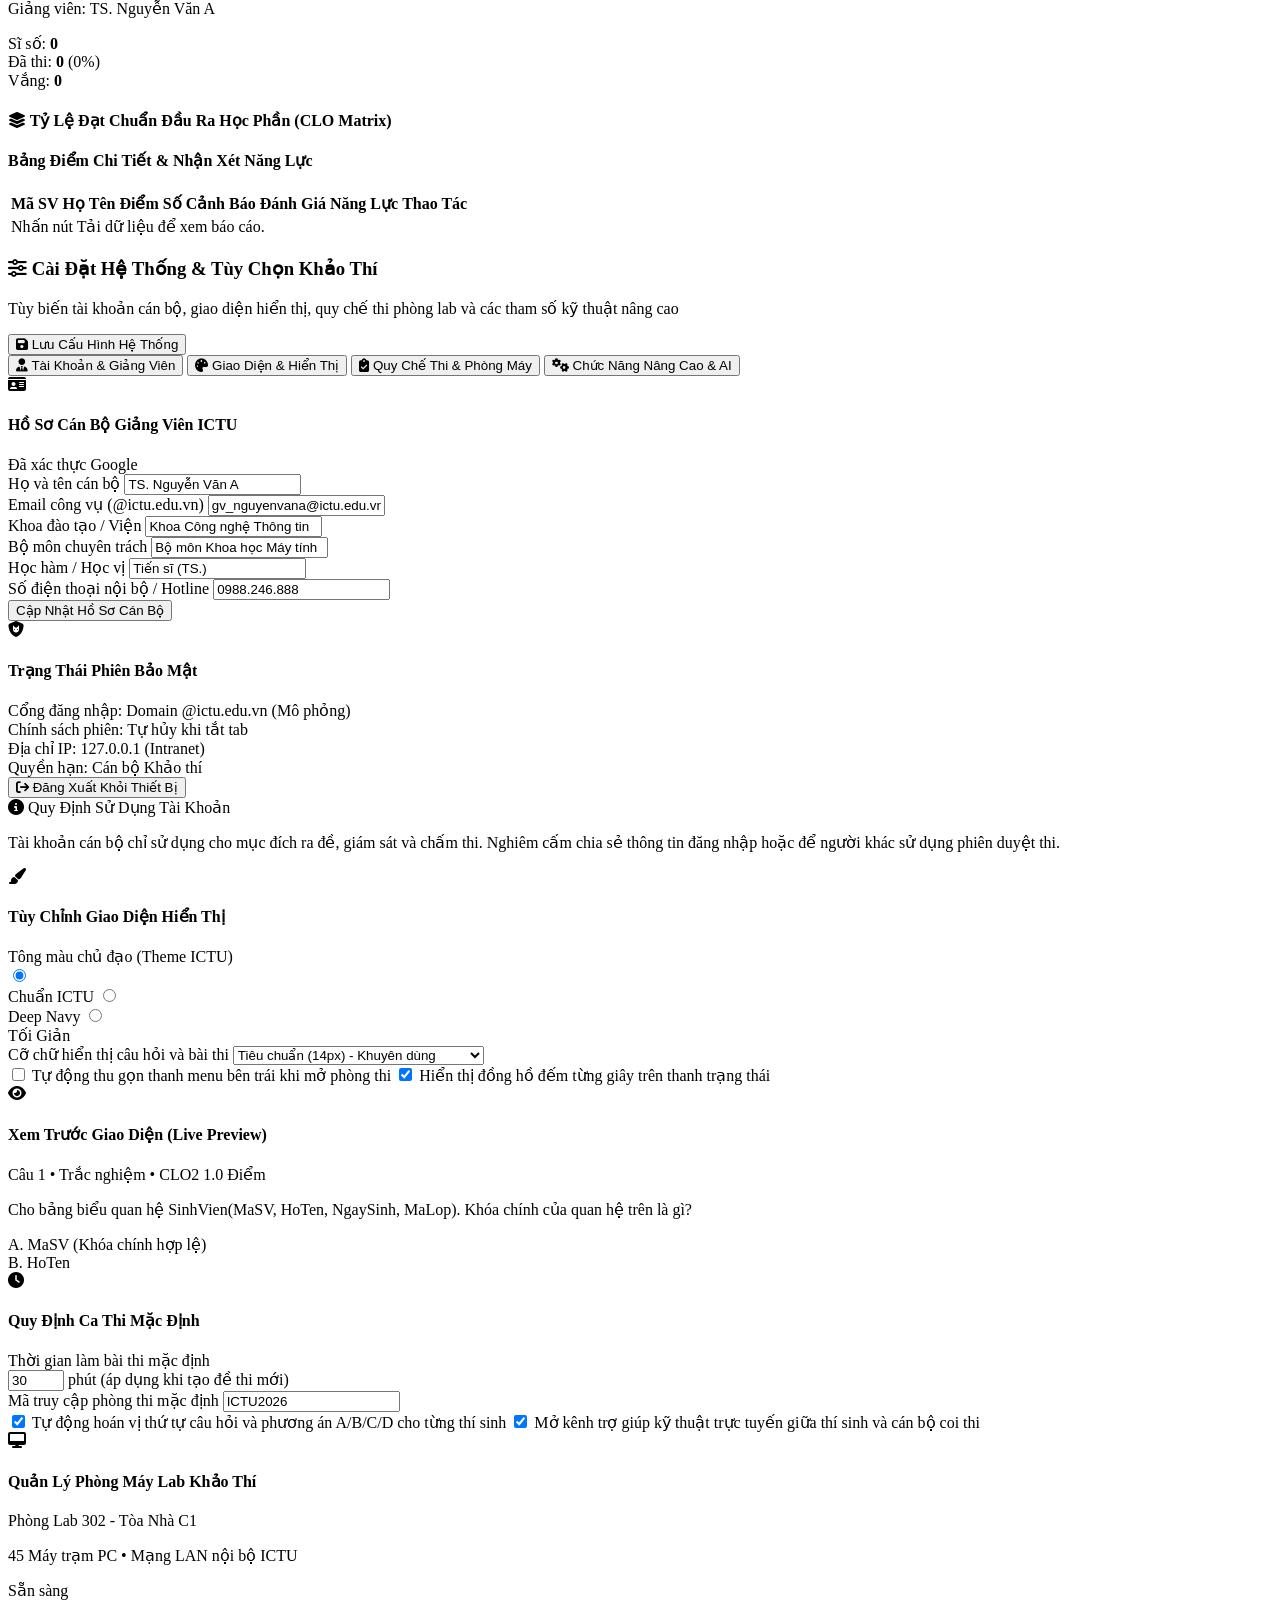
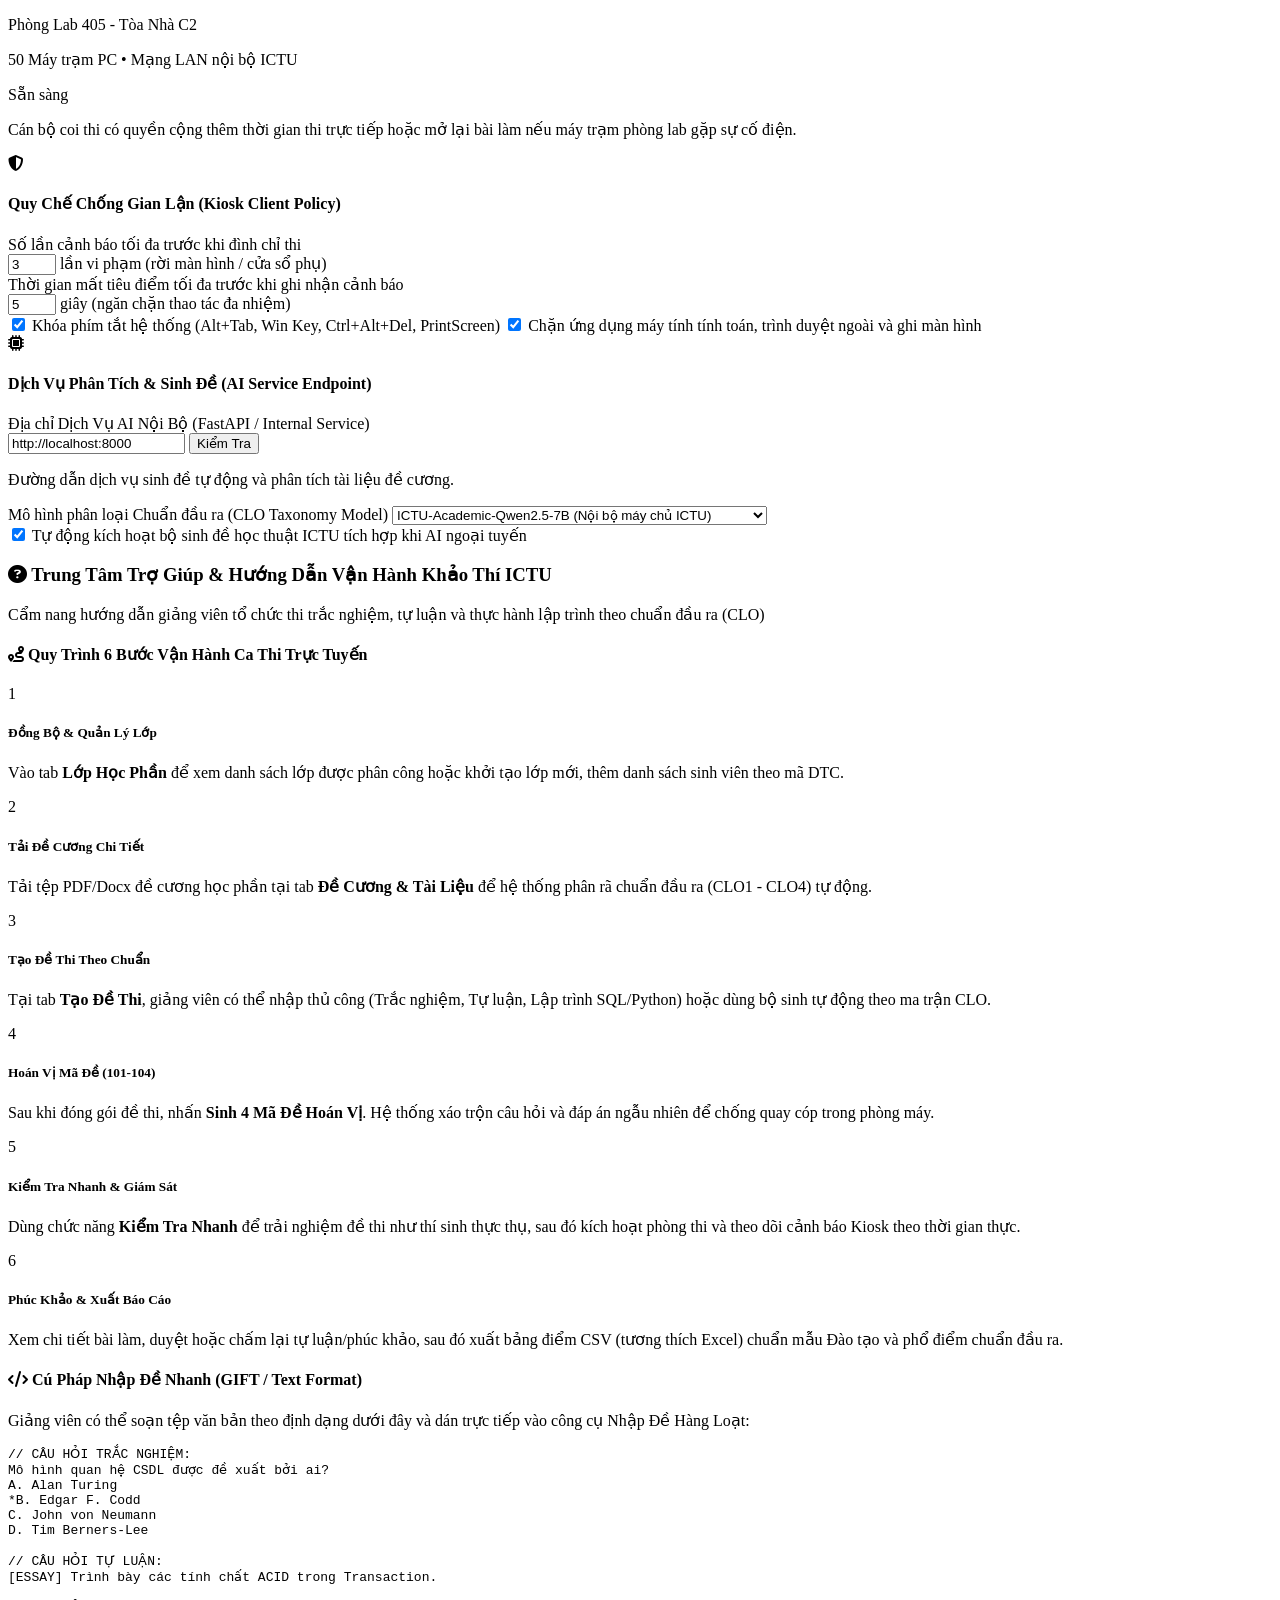
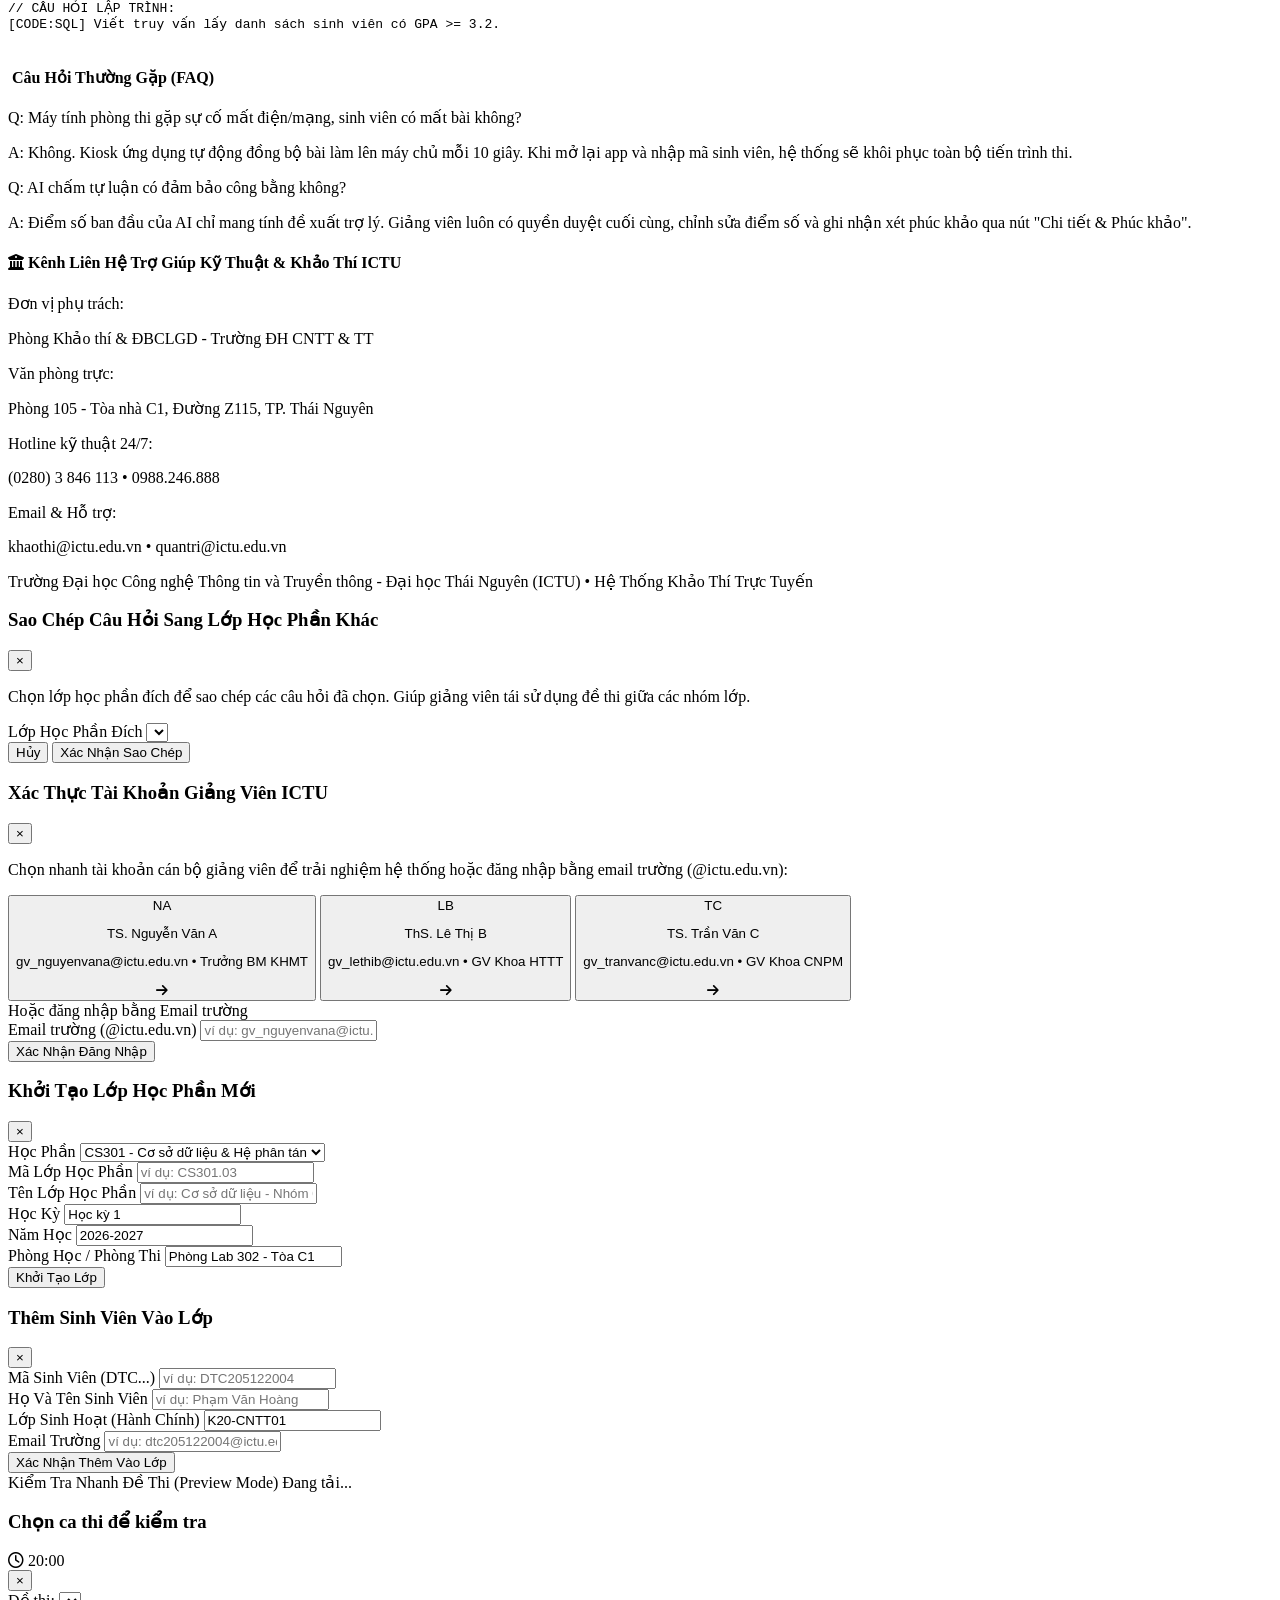
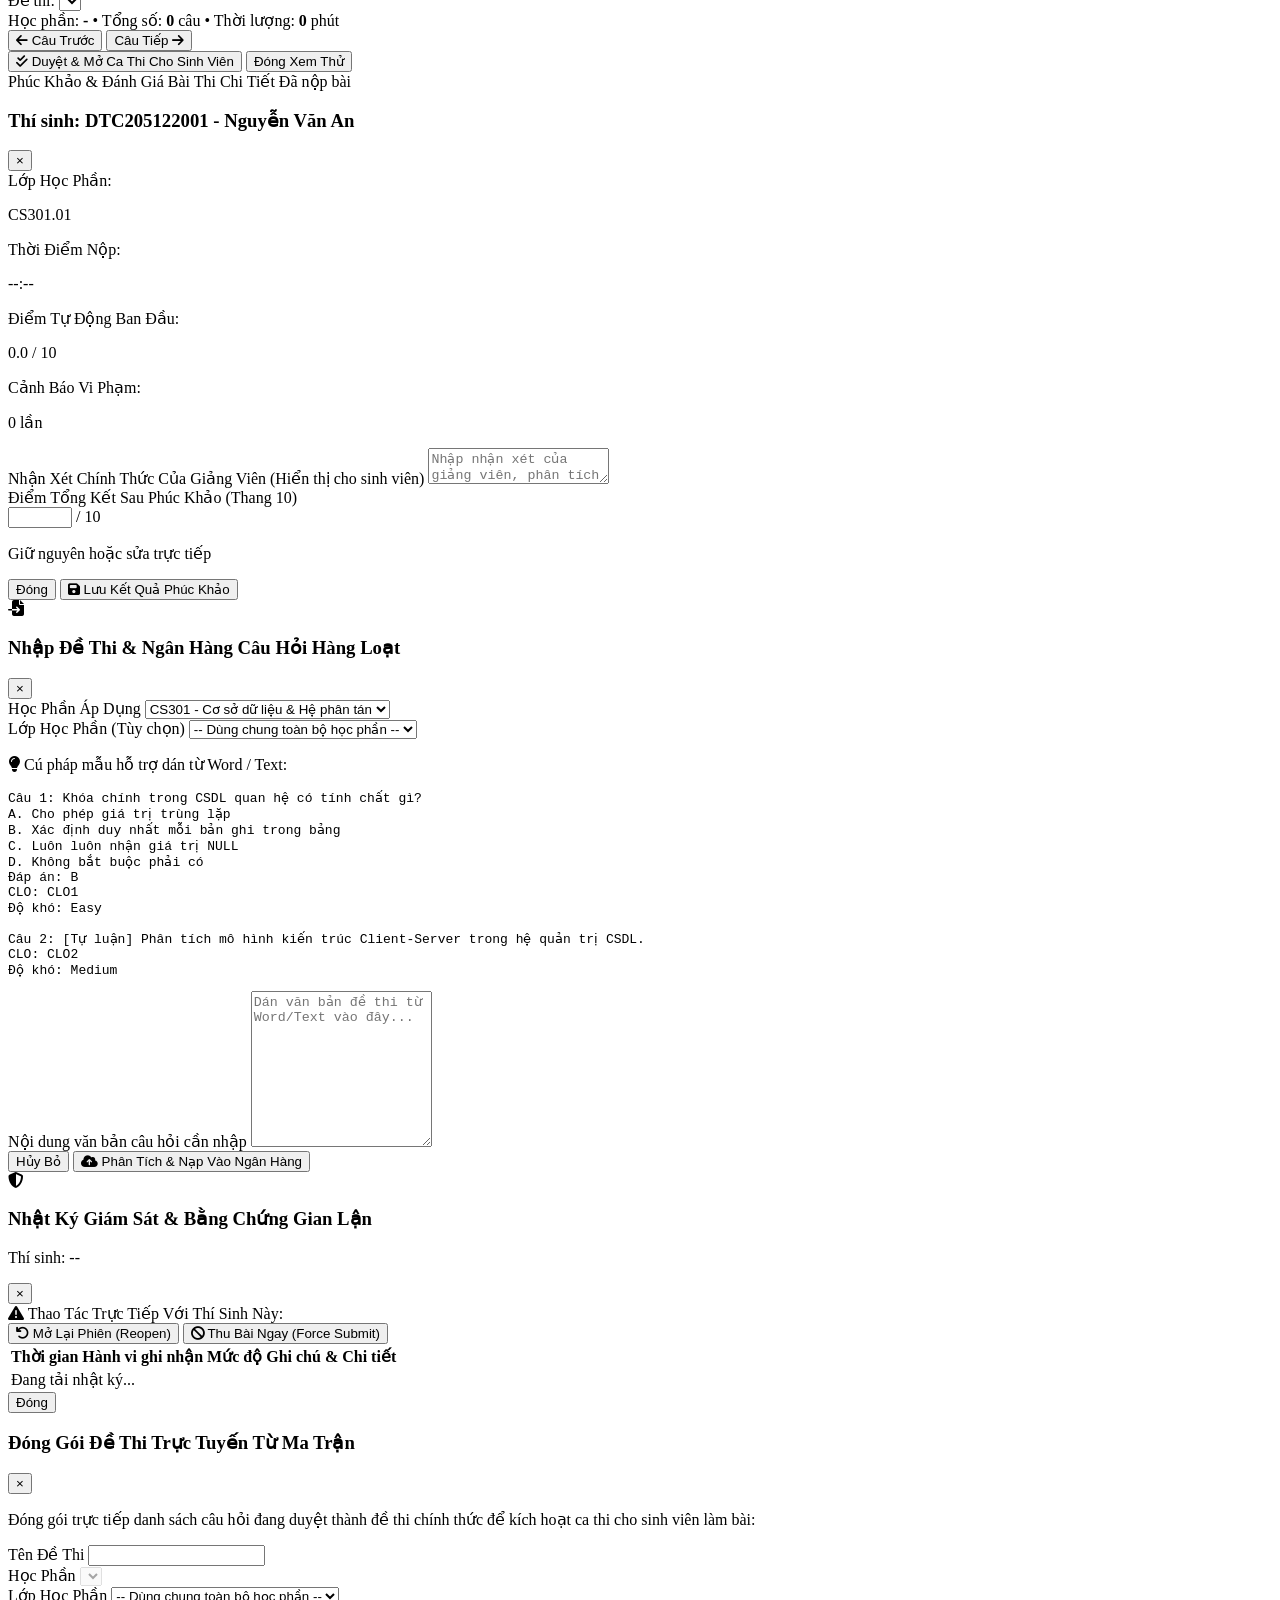
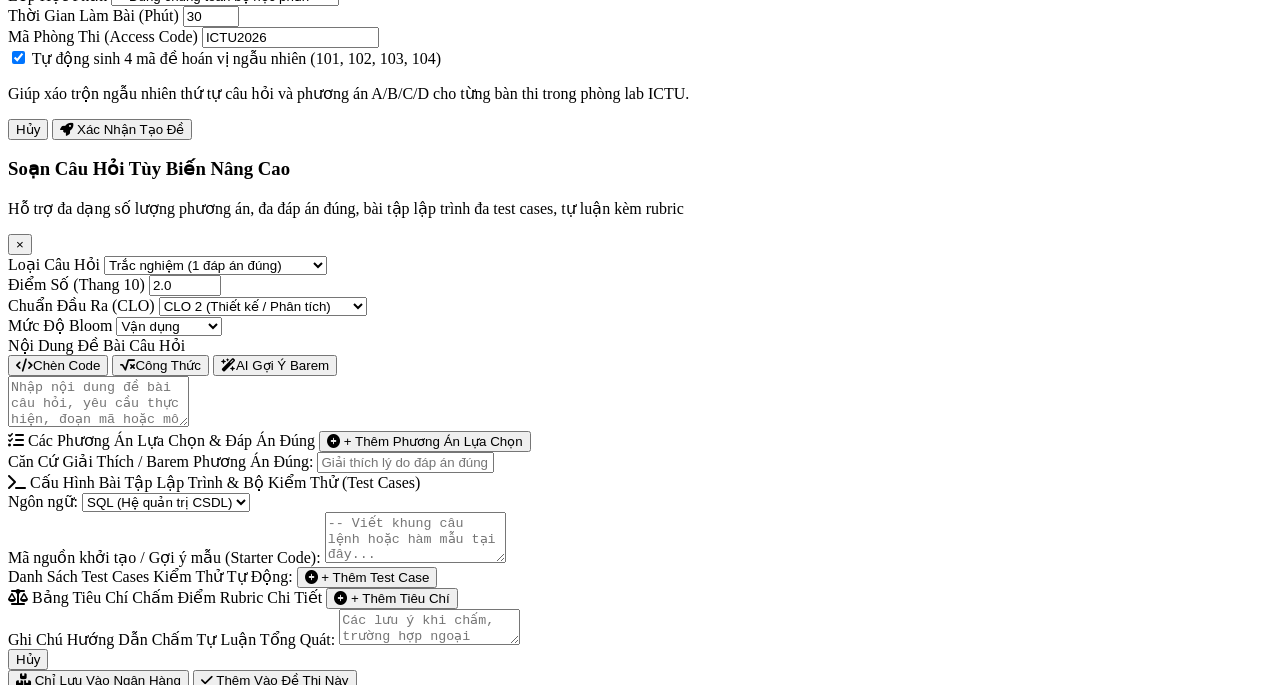
==== commit 02cb94fb: "refactor(ui): modularize lecturer portal into dedicated js and css components, remove scripts folder" ====
--- a/backend_api/wwwroot/index.html
+++ b/backend_api/wwwroot/index.html
@@ -24,13 +24,7 @@
   </script>
   <link rel="stylesheet" href="https://cdnjs.cloudflare.com/ajax/libs/font-awesome/6.4.0/css/all.min.css">
   <script src="https://cdnjs.cloudflare.com/ajax/libs/microsoft-signalr/8.0.0/signalr.min.js"></script>
-  <style>
-    @import url('https://fonts.googleapis.com/css2?family=Inter:wght@400;500;600;700&family=JetBrains+Mono:wght@400;500;600&display=swap');
-    body { font-family: 'Inter', sans-serif; }
-    .font-mono-code { font-family: 'JetBrains Mono', monospace; }
-    .pulse-alert { animation: pulse-red 1.5s infinite; }
-    @keyframes pulse-red { 0%, 100% { background-color: #fee2e2; } 50% { background-color: #fca5a5; } }
-  </style>
+  <link rel="stylesheet" href="/css/lecturer.css">
 </head>
 <body class="bg-slate-50 text-slate-800 min-h-screen flex">
 
@@ -2200,3112 +2194,21 @@
     </div>
   </div>
 
-<!-- JAVASCRIPT CLIENT ENGINE -->
-  <script>
-    let currentReportSessions = [];
-    let currentClassesList = [];
-    let selectedClassId = null;
-    let currentExamId = 1;
-    let currentUser = {
-      fullName: "TS. Nguyễn Văn A",
-      email: "gv_nguyenvana@ictu.edu.vn",
-      role: "Lecturer"
-    };
-
-    let isShowingSeconds = true;
-    function updateLiveClock() {
-      const now = new Date();
-      const opts = isShowingSeconds ?
-        { hour: '2-digit', minute: '2-digit', second: '2-digit' } :
-        { hour: '2-digit', minute: '2-digit' };
-      const clockEl = document.getElementById('liveClock');
-      if (clockEl) {
-        clockEl.innerText = now.toLocaleTimeString('vi-VN', opts) + ' - ' + now.toLocaleDateString('vi-VN');
-      }
-    }
-    function toggleShowSeconds(show) {
-      isShowingSeconds = show;
-      updateLiveClock();
-    }
-    setInterval(updateLiveClock, 1000);
-    updateLiveClock();
-
-    function switchTab(tabId) {
-      document.querySelectorAll('.tab-content').forEach(el => el.classList.add('hidden'));
-      document.querySelectorAll('.side-nav-btn').forEach(btn => {
-        btn.classList.remove('bg-white/15', 'text-white', 'font-semibold');
-        btn.classList.add('text-slate-300', 'font-medium');
-      });
-
-      const activeSection = document.getElementById(`tab-${tabId}`);
-      if (activeSection) activeSection.classList.remove('hidden');
-
-      const clickedBtn = Array.from(document.querySelectorAll('.side-nav-btn')).find(b => b.getAttribute('onclick')?.includes(tabId));
-      if (clickedBtn) {
-        clickedBtn.classList.add('bg-white/15', 'text-white', 'font-semibold');
-        clickedBtn.classList.remove('text-slate-300', 'font-medium');
-      }
-
-      const headings = {
-        'dashboard': 'TỔNG QUAN HỆ THỐNG',
-        'schedule': 'LỊCH GIẢNG DẠY & PHÒNG MÁY HỌC KỲ',
-        'classes': 'QUẢN LÝ LỚP HỌC PHẦN & DANH SÁCH SINH VIÊN',
-        'exam-creator': 'TẠO ĐỀ THI & SOẠN CÂU HỎI THEO CHUẨN CLO',
-        'question-bank': 'NGÂN HÀNG CÂU HỎI THEO HỌC PHẦN & LỚP',
-        'exams': 'QUẢN LÝ ĐỀ THI & CA THI TRỰC TUYẾN',
-        'monitoring': 'GIÁM SÁT PHÒNG THI THỜI GIAN THỰC',
-        'documents': 'ĐỀ CƯƠNG & TÀI LIỆU HỌC PHẦN',
-        'reports': 'BÁO CÁO KẾT QUẢ & PHỔ ĐIỂM CHUẨN ĐẦU RA',
-        'settings': 'CÀI ĐẶT HỆ THỐNG & QUY CHẾ THI',
-        'help': 'TRỢ GIÚP & HƯỚNG DẪN VẬN HÀNH KHẢO THÍ'
-      };
-      if (headings[tabId]) document.getElementById('currentPageHeading').innerText = headings[tabId];
-
-      if (tabId === 'schedule') loadSchedule();
-      if (tabId === 'classes') loadClasses();
-      if (tabId === 'exam-creator') onManualSubjectChanged(document.getElementById('manSubjectSelect').value);
-      if (tabId === 'question-bank') loadGroupedQuestionBank();
-      if (tabId === 'exams') loadExams();
-      if (tabId === 'reports') loadReport(currentExamId || 1);
-      if (tabId === 'settings') loadSystemSettings();
-    }
-
-    function switchCreatorSubTab(type) {
-      const manual = document.getElementById('creatorSubTabManual');
-      const auto = document.getElementById('creatorSubTabAuto');
-      const pkg = document.getElementById('creatorSubTabPackage');
-      const btnMan = document.getElementById('subTabBtnManual');
-      const btnAuto = document.getElementById('subTabBtnAuto');
-      const btnPkg = document.getElementById('subTabBtnPackage');
-
-      if (manual) manual.classList.add('hidden');
-      if (auto) auto.classList.add('hidden');
-      if (pkg) pkg.classList.add('hidden');
-
-      const inactiveClass = "px-5 py-2.5 text-xs font-medium border-b-2 border-transparent text-slate-500 hover:text-ictu transition whitespace-nowrap";
-      if (btnMan) btnMan.className = inactiveClass;
-      if (btnAuto) btnAuto.className = inactiveClass;
-      if (btnPkg) btnPkg.className = inactiveClass;
-
-      if (type === 'manual') {
-        if (manual) manual.classList.remove('hidden');
-        if (btnMan) btnMan.className = "px-5 py-2.5 text-xs font-bold border-b-2 border-ictu text-ictu transition whitespace-nowrap";
-      } else if (type === 'auto') {
-        if (auto) auto.classList.remove('hidden');
-        if (btnAuto) btnAuto.className = "px-5 py-2.5 text-xs font-bold border-b-2 border-ictu text-ictu transition whitespace-nowrap";
-      } else if (type === 'package') {
-        if (pkg) pkg.classList.remove('hidden');
-        if (btnPkg) btnPkg.className = "px-5 py-2.5 text-xs font-bold border-b-2 border-ictu text-ictu transition whitespace-nowrap";
-      }
-    }
-
-    function onQuestionTypeChanged(type) {
-      document.getElementById('manMcqFields').classList.add('hidden');
-      document.getElementById('manCodeFields').classList.add('hidden');
-      document.getElementById('manEssayFields').classList.add('hidden');
-
-      if (type === 'mcq') document.getElementById('manMcqFields').classList.remove('hidden');
-      if (type === 'code') document.getElementById('manCodeFields').classList.remove('hidden');
-      if (type === 'essay') document.getElementById('manEssayFields').classList.remove('hidden');
-    }
-
-    // ==============================================================
-    // ENFORCED AUTHENTICATION & EPHEMERAL SESSION MANAGEMENT
-    // ==============================================================
-    function openLoginGate() {
-      const gate = document.getElementById('loginGateOverlay');
-      if (gate) gate.classList.remove('hidden');
-    }
-
-    function closeLoginGate() {
-      const gate = document.getElementById('loginGateOverlay');
-      if (gate) gate.classList.add('hidden');
-    }
-
-    function showGateError(title, msg) {
-      const errBox = document.getElementById('loginGateError');
-      const errTitle = document.getElementById('loginGateErrorTitle');
-      const errMsg = document.getElementById('loginGateErrorMsg');
-      if (errBox && errTitle && errMsg) {
-        errTitle.innerText = title;
-        errMsg.innerText = msg;
-        errBox.classList.remove('hidden');
-      } else {
-        alert(title + ": " + msg);
-      }
-    }
-
-    function checkLecturerEmailInput(val) {
-      const hint = document.getElementById('gateEmailHint');
-      val = (val || '').trim().toLowerCase();
-      if (!hint) return;
-
-      if (!val) {
-        hint.className = 'text-[10px] text-slate-400 mt-1 pl-1';
-        hint.innerText = 'Chỉ chấp nhận đuôi @ictu.edu.vn của cán bộ giảng viên (không chấp nhận DTC hoặc @gmail.com).';
-        return;
-      }
-
-      if (val.includes('@') && !val.endsWith('@ictu.edu.vn')) {
-        const domain = val.split('@')[1] || '';
-        hint.className = 'text-[10px] text-rose-600 font-semibold mt-1 pl-1';
-        hint.innerHTML = `<i class="fa-solid fa-triangle-exclamation mr-1"></i> Tên miền không hợp lệ: Cổng này chỉ dành cho tài khoản @ictu.edu.vn (không chấp nhận @${domain}).`;
-      } else if (val.startsWith('dtc') || /\d{4,}/.test(val.replace('@ictu.edu.vn', ''))) {
-        hint.className = 'text-[10px] text-amber-600 font-semibold mt-1 pl-1';
-        hint.innerHTML = '<i class="fa-solid fa-circle-exclamation mr-1"></i> Từ chối: Email sinh viên (DTC...) không có quyền vào Cổng Khảo Thí Cán Bộ.';
-      } else if (val.endsWith('@ictu.edu.vn')) {
-        hint.className = 'text-[10px] text-emerald-600 font-semibold mt-1 pl-1';
-        hint.innerHTML = '<i class="fa-solid fa-circle-check mr-1"></i> Hợp lệ: Tài khoản cán bộ giảng viên @ictu.edu.vn.';
-      }
-    }
-
-    async function handleEnforcedGateSubmit(e) {
-      e.preventDefault();
-      const input = document.getElementById('gateEmailInput').value.trim();
-      await loginAsLecturer(input);
-    }
-
-    function handleGoogleOneClickLogin() {
-      loginAsLecturer('gv_nguyenvana@ictu.edu.vn', 'TS. Nguyễn Văn A', 'Trưởng Bộ Môn Khoa Học Máy Tính');
-    }
-
-    async function loginAsLecturer(email, fullName, title) {
-      const errBox = document.getElementById('loginGateError');
-      if (errBox) errBox.classList.add('hidden');
-
-      email = (email || '').trim().toLowerCase();
-
-      // Client-side instant filter: enforce @ictu.edu.vn
-      if (!email.includes('@ictu.edu.vn')) {
-        showGateError("Tên Miền Bị Từ Chối", "Hệ thống chỉ chấp nhận tài khoản Google do nhà trường cấp có định dạng @ictu.edu.vn. Các tài khoản cá nhân như @gmail.com, @yahoo.com... không được phép đăng nhập.");
-        return;
-      }
-
-      // Filter: reject student accounts (DTC...)
-      const prefix = email.replace('@ictu.edu.vn', '');
-      if (prefix.startsWith('dtc') || /\d{4,}/.test(prefix)) {
-        showGateError("Truy Cập Bị Từ Chối (DTC)", `Email '${email}' là tài khoản học sinh / sinh viên (DTC). Cổng này chỉ dành riêng cho Cán bộ & Giảng viên để quản lý đề thi và phòng máy. Vui lòng sử dụng Ứng Dụng Kiosk Dành Cho Sinh Viên.`);
-        return;
-      }
-
-      try {
-        const res = await fetch("/api/auth/login", {
-          method: "POST",
-          headers: { "Content-Type": "application/json" },
-          body: JSON.stringify({ email: email, requireLecturer: true, fullName: fullName })
-        });
-        const data = await res.json();
-        if (!res.ok || !data.success) {
-          showGateError("Từ Chối Xác Thực", data.message || "Máy chủ từ chối yêu cầu đăng nhập.");
-          return;
-        }
-
-        // Ephemeral Session: saved in sessionStorage only (clears upon closing tab/browser)
-        const userSession = data.user || {
-          email: email,
-          fullName: fullName || "Giảng viên ICTU",
-          role: "Lecturer",
-          title: title || "Giảng viên"
-        };
-        sessionStorage.setItem('ictu_lecturer_session', JSON.stringify(userSession));
-        localStorage.removeItem('ictu_user'); // wipe out any legacy permanent storage
-
-        applyUserSession(userSession);
-        closeLoginGate();
-        closeLoginModal();
-      } catch (err) {
-        showGateError("Lỗi Kết Nối", "Không thể kết nối đến máy chủ xác thực: " + err.message);
-      }
-    }
-
-    function loginPresetLecturer(email, fullName, title) {
-      return loginAsLecturer(email, fullName, title);
-    }
-
-    function openLoginModal() {
-      // Re-open authentication overlay to switch account
-      openLoginGate();
-    }
-
-    function closeLoginModal() {
-      const modal = document.getElementById('loginModal');
-      if (modal) modal.classList.add('hidden');
-    }
-
-    function handleLogout() {
-      if (confirm("Thầy/Cô có chắc chắn muốn đăng xuất khỏi Cổng Khảo Thí ICTU? Phiên làm việc sẽ được thu hồi an toàn.")) {
-        sessionStorage.removeItem('ictu_lecturer_session');
-        localStorage.removeItem('ictu_user');
-        currentUser = {
-          fullName: "Chưa Đăng Nhập",
-          email: "guest@ictu.edu.vn",
-          role: "Guest"
-        };
-        const sbName = document.getElementById('sidebarUserName');
-        const sbEmail = document.getElementById('sidebarUserEmail');
-        const tbName = document.getElementById('topBarUserName');
-        if (sbName) sbName.innerText = "Chưa Đăng Nhập";
-        if (sbEmail) sbEmail.innerText = "--";
-        if (tbName) tbName.innerText = "Đăng Nhập";
-        openLoginGate();
-      }
-    }
-
-    function logoutLecturer() {
-      handleLogout();
-    }
-
-    function applyUserSession(user) {
-      currentUser = user;
-      const sbName = document.getElementById('sidebarUserName');
-      const sbEmail = document.getElementById('sidebarUserEmail');
-      const tbName = document.getElementById('topBarUserName');
-      const setName = document.getElementById('settingLecturerName');
-      const setEmail = document.getElementById('settingLecturerEmail');
-      const setTitle = document.getElementById('settingLecturerTitle');
-
-      if (sbName) sbName.innerText = user.fullName || "TS. Nguyễn Văn A";
-      if (sbEmail) sbEmail.innerText = user.email || "gv_nguyenvana@ictu.edu.vn";
-      if (tbName) tbName.innerText = user.fullName || "TS. Nguyễn Văn A";
-      if (setName) setName.value = user.fullName || "TS. Nguyễn Văn A";
-      if (setEmail) setEmail.value = user.email || "gv_nguyenvana@ictu.edu.vn";
-      if (setTitle && user.title) setTitle.value = user.title;
-
-      loadClasses();
-      loadSchedule();
-    }
-
-    function checkAuthentication() {
-      localStorage.removeItem('ictu_user'); // Guarantee zero permanent cookie / local storage
-      const raw = sessionStorage.getItem('ictu_lecturer_session');
-      if (raw) {
-        try {
-          const user = JSON.parse(raw);
-          if (user && user.email && user.role === 'Lecturer') {
-            applyUserSession(user);
-            closeLoginGate();
-            return true;
-          }
-        } catch (e) {}
-      }
-      openLoginGate();
-      return false;
-    }
-
-    // ==============================================================
-    // SETTINGS SUB-TABS & THEME ENGINE
-    // ==============================================================
-    function switchSettingsSubTab(subTabName) {
-      const tabs = ['account', 'appearance', 'policy', 'advanced'];
-      const tabMap = {
-        'account': 'setSubTabAccount',
-        'appearance': 'setSubTabAppearance',
-        'policy': 'setSubTabExamPolicy',
-        'advanced': 'setSubTabAdvanced'
-      };
-      const btnMap = {
-        'account': 'setTabBtnAccount',
-        'appearance': 'setTabBtnAppearance',
-        'policy': 'setTabBtnPolicy',
-        'advanced': 'setTabBtnAdvanced'
-      };
-
-      tabs.forEach(t => {
-        const el = document.getElementById(tabMap[t]);
-        const btn = document.getElementById(btnMap[t]);
-        if (el) {
-          if (t === subTabName) el.classList.remove('hidden');
-          else el.classList.add('hidden');
-        }
-        if (btn) {
-          if (t === subTabName) {
-            btn.className = "px-4 py-2.5 font-bold border-b-2 border-ictu text-ictu transition flex items-center whitespace-nowrap";
-          } else {
-            btn.className = "px-4 py-2.5 font-medium border-b-2 border-transparent text-slate-500 hover:text-ictu transition flex items-center whitespace-nowrap";
-          }
-        }
-      });
-    }
-
-    function applyTheme(theme) {
-      theme = theme || 'ictu';
-      sessionStorage.setItem('ictu_theme', theme);
-
-      // Highlight the active theme card
-      document.querySelectorAll('input[name="settingTheme"]').forEach(r => {
-        r.checked = (r.value === theme);
-        const card = r.closest('label');
-        if (card) {
-          if (r.value === theme) {
-            card.className = "p-3 bg-white rounded-lg border-2 border-ictu ring-2 ring-ictu/20 flex flex-col items-center cursor-pointer transition shadow-xs";
-          } else {
-            card.className = "p-3 bg-white rounded-lg border border-slate-200 hover:border-slate-400 flex flex-col items-center cursor-pointer transition hover:shadow-xs";
-          }
-        }
-      });
-
-      const sidebar = document.getElementById('mainSidebar');
-      let styleEl = document.getElementById('dynamicThemeStyles');
-      if (!styleEl) {
-        styleEl = document.createElement('style');
-        styleEl.id = 'dynamicThemeStyles';
-        document.head.appendChild(styleEl);
-      }
-
-      if (theme === 'dark-navy') {
-        styleEl.innerHTML = `
-          #mainSidebar { background-color: #091322 !important; border-right-color: #0284c7 !important; }
-          .bg-ictu-dark { background-color: #091322 !important; }
-          .bg-ictu { background-color: #0284c7 !important; }
-          .hover\\:bg-ictu-dark:hover { background-color: #0369a1 !important; }
-          .text-ictu { color: #0284c7 !important; }
-          .border-ictu { border-color: #0284c7 !important; }
-          .bg-ictu-light { background-color: #e0f2fe !important; }
-        `;
-        if (sidebar) {
-          sidebar.style.backgroundColor = '#091322';
-          sidebar.style.borderRightColor = '#0284c7';
-        }
-      } else if (theme === 'minimal') {
-        styleEl.innerHTML = `
-          #mainSidebar { background-color: #18181b !important; border-right-color: #10b981 !important; }
-          .bg-ictu-dark { background-color: #18181b !important; }
-          .bg-ictu { background-color: #0f766e !important; }
-          .hover\\:bg-ictu-dark:hover { background-color: #115e59 !important; }
-          .text-ictu { color: #0f766e !important; }
-          .border-ictu { border-color: #10b981 !important; }
-          .bg-ictu-light { background-color: #ccfbf1 !important; }
-        `;
-        if (sidebar) {
-          sidebar.style.backgroundColor = '#18181b';
-          sidebar.style.borderRightColor = '#10b981';
-        }
-      } else { // default 'ictu'
-        styleEl.innerHTML = `
-          #mainSidebar { background-color: #003873 !important; border-right-color: #F37021 !important; }
-          .bg-ictu-dark { background-color: #003873 !important; }
-          .bg-ictu { background-color: #0055A5 !important; }
-          .hover\\:bg-ictu-dark:hover { background-color: #003873 !important; }
-          .text-ictu { color: #0055A5 !important; }
-          .border-ictu { border-color: #0055A5 !important; }
-          .bg-ictu-light { background-color: #EEF6FC !important; }
-        `;
-        if (sidebar) {
-          sidebar.style.backgroundColor = '#003873';
-          sidebar.style.borderRightColor = '#F37021';
-        }
-      }
-    }
-
-    function toggleCompactSidebar(isCompact) {
-      const sb = document.getElementById('mainSidebar');
-      if (!sb) return;
-      if (isCompact) {
-        sb.classList.remove('w-64');
-        sb.classList.add('w-20');
-        sb.querySelectorAll('.side-nav-btn span').forEach(sp => sp.classList.add('hidden'));
-        const brand = sb.querySelector('.leading-tight');
-        if (brand) brand.classList.add('hidden');
-        const profile = sb.querySelector('.truncate');
-        if (profile) profile.classList.add('hidden');
-      } else {
-        sb.classList.remove('w-20');
-        sb.classList.add('w-64');
-        sb.querySelectorAll('.side-nav-btn span').forEach(sp => sp.classList.remove('hidden'));
-        const brand = sb.querySelector('.leading-tight');
-        if (brand) brand.classList.remove('hidden');
-        const profile = sb.querySelector('.truncate');
-        if (profile) profile.classList.remove('hidden');
-      }
-    }
-
-    function applyFontSizePreference(sizeClass) {
-      const box = document.getElementById('previewSampleText');
-      if (box) {
-        box.classList.remove('text-sm', 'text-base', 'text-lg');
-        box.classList.add(sizeClass);
-      }
-    }
-
-    // ==============================================================
-    // NOTIFICATION ENGINE (REAL-TIME, AUTO-CLEANUP 30 DAYS & FLOATING TOASTS)
-    // ==============================================================
-    let examNotifications = [];
-
-    function loadNotifications() {
-      try {
-        const raw = sessionStorage.getItem('ictu_notifications');
-        if (raw) {
-          examNotifications = JSON.parse(raw);
-        } else {
-          // Default initial notifications with timestamps
-          examNotifications = [
-            {
-              id: 1,
-              type: 'violation',
-              badgeText: 'Cảnh báo Kiosk',
-              badgeClass: 'bg-rose-100 text-rose-700',
-              title: 'Cảnh báo vi phạm phím tắt',
-              message: 'Thí sinh DTC205122001 (Nguyễn Văn An) cố ý chuyển đổi cửa sổ (Alt+Tab) tại Lab 302-C1.',
-              timestamp: Date.now() - 2 * 60 * 1000,
-              read: false
-            },
-            {
-              id: 2,
-              type: 'appeal',
-              badgeText: 'Phúc khảo mới',
-              badgeClass: 'bg-amber-100 text-amber-800',
-              title: 'Đơn phúc khảo kết quả',
-              message: 'Đơn phúc khảo bài thi CSDL nhóm CS301.01 vừa được gửi từ thí sinh DTC205122002.',
-              timestamp: Date.now() - 15 * 60 * 1000,
-              read: false
-            },
-            {
-              id: 3,
-              type: 'sync',
-              badgeText: 'Dữ Liệu Lớp (Mô phỏng)',
-              badgeClass: 'bg-emerald-100 text-emerald-800',
-              title: 'Đồng bộ danh sách lớp thành công',
-              message: 'Đã đồng bộ thời khóa biểu và danh sách sinh viên học kỳ 1 năm học 2026-2027.',
-              timestamp: Date.now() - 3600 * 1000,
-              read: false
-            }
-          ];
-        }
-      } catch (e) {
-        examNotifications = [];
-      }
-
-      cleanupOldNotifications(30);
-      saveNotifications();
-      renderNotifications();
-    }
-
-    function saveNotifications() {
-      sessionStorage.setItem('ictu_notifications', JSON.stringify(examNotifications));
-    }
-
-    function cleanupOldNotifications(days = 30) {
-      const cutoff = Date.now() - (days * 24 * 60 * 60 * 1000);
-      examNotifications = examNotifications.filter(n => n.timestamp >= cutoff);
-    }
-
-    function renderNotifications() {
-      const listEl = document.getElementById('notificationList');
-      const badgeEl = document.getElementById('notifBadge');
-      if (!listEl) return;
-
-      if (examNotifications.length === 0) {
-        listEl.innerHTML = `
-          <div class="py-8 text-center text-slate-400 space-y-1">
-            <i class="fa-regular fa-bell-slash text-2xl"></i>
-            <p class="text-xs">Không có thông báo mới.</p>
-          </div>
-        `;
-        if (badgeEl) badgeEl.classList.add('hidden');
-        return;
-      }
-
-      const unreadCount = examNotifications.filter(n => !n.read).length;
-      if (badgeEl) {
-        if (unreadCount > 0) {
-          badgeEl.innerText = unreadCount;
-          badgeEl.classList.remove('hidden');
-        } else {
-          badgeEl.classList.add('hidden');
-        }
-      }
-
-      const now = Date.now();
-      listEl.innerHTML = examNotifications.map(n => {
-        const diffSec = Math.floor((now - n.timestamp) / 1000);
-        let timeLabel = 'Vừa xong';
-        if (diffSec >= 86400) timeLabel = `${Math.floor(diffSec / 86400)} ngày trước`;
-        else if (diffSec >= 3600) timeLabel = `${Math.floor(diffSec / 3600)} giờ trước`;
-        else if (diffSec >= 60) timeLabel = `${Math.floor(diffSec / 60)} phút trước`;
-
-        const badgeClass = n.badgeClass || (
-          n.type === 'submission' ? 'bg-emerald-100 text-emerald-800' :
-          n.type === 'violation' ? 'bg-rose-100 text-rose-700' :
-          n.type === 'appeal' ? 'bg-amber-100 text-amber-800' : 'bg-sky-100 text-sky-800'
-        );
-
-        return `
-          <div class="p-3 hover:bg-slate-50 transition space-y-1 group relative ${n.read ? 'opacity-70 bg-white' : 'bg-slate-50/60'}">
-            <div class="flex items-center justify-between">
-              <span class="px-1.5 py-0.5 rounded text-[10px] font-bold ${badgeClass}">
-                ${n.badgeText || 'Khảo thí'}
-              </span>
-              <div class="flex items-center space-x-1.5">
-                <span class="text-[10px] text-slate-400 font-medium">${timeLabel}</span>
-                <button type="button" onclick="deleteNotification(${n.id})" class="text-slate-300 hover:text-rose-500 text-xs px-1 leading-none transition" title="Xóa thông báo này">&times;</button>
-              </div>
-            </div>
-            <p class="text-slate-800 font-semibold text-[11px]">${n.title || ''}</p>
-            <p class="text-slate-600 font-normal text-[11px] leading-relaxed">${n.message}</p>
-          </div>
-        `;
-      }).join("");
-    }
-
-    function addExamNotification(item) {
-      item.id = Date.now() + Math.floor(Math.random() * 1000);
-      item.timestamp = item.timestamp || Date.now();
-      item.read = false;
-      examNotifications.unshift(item);
-      cleanupOldNotifications(30);
-      saveNotifications();
-      renderNotifications();
-    }
-
-    function deleteNotification(id) {
-      examNotifications = examNotifications.filter(n => n.id != id);
-      saveNotifications();
-      renderNotifications();
-    }
-
-    function clearAllNotifications() {
-      if (examNotifications.length === 0) return;
-      examNotifications = [];
-      saveNotifications();
-      renderNotifications();
-      showFloatingToast('Đã xóa sạch toàn bộ danh sách thông báo khảo thí.', 'info');
-    }
-
-    function markAllNotificationsAsRead() {
-      examNotifications.forEach(n => n.read = true);
-      saveNotifications();
-      renderNotifications();
-    }
-
-    function toggleNotificationDropdown() {
-      const dd = document.getElementById('notificationDropdown');
-      if (dd) dd.classList.toggle('hidden');
-    }
-
-    function showFloatingToast(message, type = 'info') {
-      const container = document.getElementById('floatingToastContainer');
-      if (!container) return;
-
-      const toast = document.createElement('div');
-      toast.className = `pointer-events-auto p-3.5 rounded-xl shadow-xl border flex items-start space-x-2.5 max-w-sm transition-all duration-300 transform translate-y-2 opacity-0 text-xs bg-white`;
-
-      let icon = '<i class="fa-solid fa-circle-info text-sky-600 text-sm mt-0.5"></i>';
-      let borderClass = 'border-sky-300 shadow-sky-100';
-      if (type === 'success') {
-        icon = '<i class="fa-solid fa-circle-check text-emerald-600 text-sm mt-0.5"></i>';
-        borderClass = 'border-emerald-300 shadow-emerald-100';
-      } else if (type === 'danger') {
-        icon = '<i class="fa-solid fa-triangle-exclamation text-rose-600 text-sm mt-0.5"></i>';
-        borderClass = 'border-rose-300 shadow-rose-100';
-      }
-
-      toast.className += ` ${borderClass}`;
-      toast.innerHTML = `
-        ${icon}
-        <div class="flex-1 text-slate-800 leading-snug">
-          ${message}
-        </div>
-        <button onclick="this.parentElement.remove()" class="text-slate-400 hover:text-slate-600 leading-none">&times;</button>
-      `;
-
-      container.appendChild(toast);
-      setTimeout(() => {
-        toast.classList.remove('translate-y-2', 'opacity-0');
-      }, 20);
-
-      setTimeout(() => {
-        toast.classList.add('opacity-0', 'translate-x-4');
-        setTimeout(() => toast.remove(), 300);
-      }, 4500);
-    }
-
-    document.addEventListener('click', (e) => {
-      const btn = document.getElementById('btnNotificationBell');
-      const dd = document.getElementById('notificationDropdown');
-      if (btn && dd && !btn.contains(e.target) && !dd.contains(e.target)) {
-        dd.classList.add('hidden');
-      }
-    });
-
-    // Load Teaching Schedule Card List
-    async function loadSchedule() {
-      try {
-        const url = currentUser.email ? `/api/lecturer/schedule?lecturerEmail=${encodeURIComponent(currentUser.email)}` : `/api/lecturer/schedule`;
-        const res = await fetch(url);
-        if (!res.ok) return;
-        const schedule = await res.json();
-        const container = document.getElementById('scheduleCardsContainer');
-        document.getElementById('badgeScheduleCount').innerText = `${schedule.length} Lớp`;
-
-        if (!schedule || schedule.length === 0) {
-          container.innerHTML = `<p class="text-xs text-slate-400 py-6 text-center col-span-full">Chưa có lịch giảng dạy phân công cho giảng viên này.</p>`;
-          return;
-        }
-
-        container.innerHTML = schedule.map(c => `
-          <div class="bg-white border border-slate-200 hover:border-emerald-500 rounded-xl p-5 shadow-xs transition flex flex-col justify-between group">
-            <div>
-              <div class="flex items-center justify-between gap-2 mb-3">
-                <span class="px-2.5 py-1 bg-emerald-50 text-emerald-700 text-xs font-bold rounded-md border border-emerald-200">
-                  <i class="fa-solid fa-calendar-day mr-1"></i> ${c.dayOfWeek || 'Thứ 2'}
-                </span>
-                <span class="px-2 py-0.5 ${c.learningMode?.includes('Lab') ? 'bg-sky-50 text-sky-700 border border-sky-200' : 'bg-amber-50 text-amber-700 border border-amber-200'} rounded text-[10px] font-bold">
-                  <i class="fa-solid ${c.learningMode?.includes('Lab') ? 'fa-network-wired' : 'fa-chalkboard'} mr-1"></i> ${c.learningMode || 'Thực hành phòng Lab'}
-                </span>
-              </div>
-
-              <div class="space-y-1">
-                <span class="text-[11px] font-mono font-bold text-ictu">${c.classCode}</span>
-                <h4 class="text-sm font-bold text-slate-800 group-hover:text-ictu transition">${c.className}</h4>
-                <p class="text-xs text-slate-500 font-medium">${c.subjectName}</p>
-              </div>
-
-              <div class="mt-4 pt-3 border-t border-slate-100 space-y-2 text-xs text-slate-600">
-                <div class="flex items-center text-slate-700">
-                  <i class="fa-regular fa-clock w-4 text-emerald-600 mr-1.5"></i>
-                  <span>Ca học: <b>${c.shift || 'Tiết 1 - 3 (07:00 - 09:30)'}</b></span>
-                </div>
-                <div class="flex items-center text-slate-700">
-                  <i class="fa-solid fa-location-dot w-4 text-rose-500 mr-1.5"></i>
-                  <span>Địa điểm: <b>${c.room || 'Phòng Lab 302 - Tòa C1'}</b></span>
-                </div>
-                <div class="flex items-center text-slate-500 text-[11px]">
-                  <i class="fa-solid fa-users w-4 text-slate-400 mr-1.5"></i>
-                  <span>Sĩ số: <b>${c.enrolledCount || 0}</b> sinh viên</span>
-                </div>
-                ${c.scheduleDescription ? `
-                  <p class="text-[11px] text-slate-400 italic bg-slate-50 p-2 rounded border border-slate-100 mt-2">
-                    <i class="fa-solid fa-info-circle mr-1"></i> ${c.scheduleDescription}
-                  </p>
-                ` : ''}
-              </div>
-            </div>
-
-            <div class="mt-5 pt-3 border-t border-slate-100 flex items-center gap-2">
-              <button onclick="switchTab('classes')" class="flex-1 py-1.5 bg-slate-50 hover:bg-ictu hover:text-white text-ictu border border-slate-200 text-xs font-semibold rounded-lg transition text-center">
-                Danh Sách Lớp
-              </button>
-              <button onclick="openQuickExamPreview()" class="py-1.5 px-3 bg-emerald-50 hover:bg-emerald-600 hover:text-white text-emerald-700 border border-emerald-200 text-xs font-semibold rounded-lg transition" title="Kiểm tra đề thi của lớp này">
-                <i class="fa-solid fa-circle-play mr-1"></i> Thử Đề
-              </button>
-            </div>
-          </div>
-        `).join("");
-      } catch (err) {
-        console.error("loadSchedule error:", err);
-      }
-    }
-
-    // Sync from University Academic Portal
-    async function syncFromPortal() {
-      try {
-        const res = await fetch("/api/lecturer/sync-training-portal", {
-          method: "POST",
-          headers: { "Content-Type": "application/json" },
-          body: JSON.stringify({
-            lecturerEmail: currentUser.email,
-            lecturerName: currentUser.fullName
-          })
-        });
-        const data = await res.json();
-        alert(data.message);
-        loadClasses();
-      } catch (e) {
-        alert("Lỗi kết nối đồng bộ: " + e.message);
-      }
-    }
-
-    // Load Classes
-    async function loadClasses() {
-      try {
-        const url = currentUser.email ? `/api/lecturer/classes?lecturerEmail=${encodeURIComponent(currentUser.email)}` : `/api/lecturer/classes`;
-        const res = await fetch(url);
-        const list = await res.json();
-        currentClassesList = list;
-        document.getElementById('statClasses').innerText = list.length;
-        document.getElementById('badgeClassCount').innerText = list.length;
-
-        // Update Exam dropdown & Manual Question dropdown
-        const examClassSelect = document.getElementById('examClassSelect');
-        if (examClassSelect) {
-          examClassSelect.innerHTML = `<option value="">-- Mở chung cho tất cả thí sinh --</option>` + list.map(c => 
-            `<option value="${c.id}">${c.classCode} - ${c.className}</option>`
-          ).join("");
-        }
-
-        const container = document.getElementById('classesListContainer');
-        if (list.length === 0) {
-          container.innerHTML = `
-            <div class="col-span-2 text-center py-8 bg-slate-50 border border-slate-200 rounded-xl">
-              <p class="text-sm text-slate-500">Giảng viên chưa có lớp học phần nào trong học kỳ này.</p>
-              <button onclick="syncFromPortal()" class="mt-3 px-4 py-2 bg-ictu text-white text-xs font-semibold rounded-lg">
-                <i class="fa-solid fa-arrows-rotate mr-1"></i> Đồng Bộ Thời Khóa Biểu ICTU
-              </button>
-            </div>
-          `;
-          return;
-        }
-
-        container.innerHTML = list.map(c => `
-          <div class="p-5 bg-slate-50 border border-slate-200 rounded-xl hover:border-ictu transition space-y-3 shadow-xs">
-            <div class="flex items-start justify-between">
-              <div>
-                <span class="px-2.5 py-0.5 bg-ictu-light text-ictu text-xs font-bold rounded">${c.classCode}</span>
-                <h4 class="text-sm font-bold text-slate-800 mt-1.5">${c.className}</h4>
-                <p class="text-xs text-slate-500 mt-0.5">Học phần: <b>${c.subjectName}</b></p>
-              </div>
-              <span class="text-xs px-2.5 py-1 bg-white border border-slate-200 rounded-md font-semibold text-slate-600">
-                ${c.totalStudents} sinh viên
-              </span>
-            </div>
-
-            <div class="text-xs text-slate-600 space-y-1 bg-white p-3 rounded-lg border border-slate-200">
-              <div class="flex items-center justify-between">
-                <span>Giảng viên:</span>
-                <b class="text-slate-800">${c.lecturerName}</b>
-              </div>
-              <div class="flex items-center justify-between">
-                <span>Học kỳ / Năm:</span>
-                <span>${c.semester} • ${c.academicYear}</span>
-              </div>
-              <div class="flex items-center justify-between">
-                <span>Phòng học:</span>
-                <span>${c.room || 'Chưa xếp phòng'}</span>
-              </div>
-            </div>
-
-            <div class="flex items-center justify-end space-x-2 pt-1">
-              <button onclick="showClassDetail(${c.id})" class="text-xs bg-ictu hover:bg-ictu-dark text-white font-semibold px-3 py-1.5 rounded-lg transition">
-                <i class="fa-solid fa-users mr-1"></i> Danh Sách Sinh Viên
-              </button>
-            </div>
-          </div>
-        `).join("");
-      } catch (e) {
-        console.error("Load classes error: ", e);
-      }
-    }
-
-    async function showClassDetail(classId) {
-      selectedClassId = classId;
-      try {
-        const res = await fetch(`/api/lecturer/classes/${classId}`);
-        const data = await res.json();
-        
-        document.getElementById('detailClassCodeBadge').innerText = data.classCode;
-        document.getElementById('detailClassName').innerText = data.className;
-        document.getElementById('detailClassMeta').innerText = `Giảng viên: ${data.lecturerName} • Phòng: ${data.room} • Sĩ số: ${data.totalStudents} sinh viên`;
-
-        const tbody = document.getElementById('classStudentsTableBody');
-        if (!data.students || data.students.length === 0) {
-          tbody.innerHTML = `<tr><td colspan="7" class="py-6 text-center text-slate-400">Lớp học phần này chưa có sinh viên nào. Vui lòng bấm 'Thêm Sinh Viên'.</td></tr>`;
-        } else {
-          tbody.innerHTML = data.students.map((st, i) => `
-            <tr class="hover:bg-slate-50">
-              <td class="py-2.5 px-3 text-slate-400 font-medium">${i+1}</td>
-              <td class="py-2.5 px-3 font-mono font-bold text-ictu">${st.studentCode}</td>
-              <td class="py-2.5 px-3 font-semibold text-slate-800">${st.studentName}</td>
-              <td class="py-2.5 px-3 text-slate-600">${st.administrativeClass}</td>
-              <td class="py-2.5 px-3 text-slate-500 font-mono text-[11px]">${st.studentEmail}</td>
-              <td class="py-2.5 px-3">
-                ${st.hasSubmittedExam 
-                  ? `<span class="px-2 py-0.5 rounded text-[11px] font-bold bg-emerald-100 text-emerald-800">Đã nộp bài (${st.latestScore}đ)</span>`
-                  : `<span class="px-2 py-0.5 rounded text-[11px] font-medium bg-slate-100 text-slate-600">Chưa dự thi</span>`}
-              </td>
-              <td class="py-2.5 px-3 text-right">
-                <button onclick="removeStudentFromClass(${classId}, '${st.studentCode}')" class="text-rose-600 hover:text-rose-800 text-xs transition">
-                  <i class="fa-solid fa-trash-can"></i>
-                </button>
-              </td>
-            </tr>
-          `).join("");
-        }
-
-        const card = document.getElementById('classDetailsCard');
-        card.classList.remove('hidden');
-        card.scrollIntoView({ behavior: 'smooth' });
-      } catch (err) {
-        alert("Lỗi tải thông tin lớp: " + err.message);
-      }
-    }
-
-    function closeClassDetails() {
-      document.getElementById('classDetailsCard').classList.add('hidden');
-      selectedClassId = null;
-    }
-
-    function openCreateClassModal() { document.getElementById('createClassModal').classList.remove('hidden'); }
-    function closeCreateClassModal() { document.getElementById('createClassModal').classList.add('hidden'); }
-
-    async function handleCreateClass(e) {
-      e.preventDefault();
-      const subjectId = parseInt(document.getElementById('newClassSubject').value);
-      const classCode = document.getElementById('newClassCode').value.trim();
-      const className = document.getElementById('newClassName').value.trim();
-      const semester = document.getElementById('newClassSemester').value.trim();
-      const academicYear = document.getElementById('newClassYear').value.trim();
-      const room = document.getElementById('newClassRoom').value.trim();
-
-      try {
-        const res = await fetch("/api/lecturer/classes", {
-          method: "POST",
-          headers: { "Content-Type": "application/json" },
-          body: JSON.stringify({ subjectId, classCode, className, semester, academicYear, room, lecturerEmail: currentUser.email, lecturerName: currentUser.fullName })
-        });
-        const data = await res.json();
-        if (data.success) {
-          alert("Khởi tạo lớp học phần thành công!");
-          closeCreateClassModal();
-          loadClasses();
-        } else {
-          alert("Lỗi: " + (data.message || "Không thể tạo lớp"));
-        }
-      } catch (err) {
-        alert("Lỗi: " + err.message);
-      }
-    }
-
-    function openEnrollStudentModal() {
-      if (!selectedClassId) return alert("Vui lòng chọn lớp học phần trước.");
-      document.getElementById('enrollStudentModal').classList.remove('hidden');
-    }
-    function closeEnrollStudentModal() { document.getElementById('enrollStudentModal').classList.add('hidden'); }
-
-    async function handleEnrollStudent(e) {
-      e.preventDefault();
-      if (!selectedClassId) return;
-
-      const studentCode = document.getElementById('enrollStudentCode').value.trim();
-      const studentName = document.getElementById('enrollStudentName').value.trim();
-      const administrativeClass = document.getElementById('enrollAdminClass').value.trim();
-      const studentEmail = document.getElementById('enrollStudentEmail').value.trim();
-
-      try {
-        const res = await fetch(`/api/lecturer/classes/${selectedClassId}/enroll`, {
-          method: "POST",
-          headers: { "Content-Type": "application/json" },
-          body: JSON.stringify({ studentCode, studentName, administrativeClass, studentEmail })
-        });
-        const data = await res.json();
-        if (data.success) {
-          alert("Đã thêm sinh viên vào lớp học phần!");
-          closeEnrollStudentModal();
-          showClassDetail(selectedClassId);
-          loadClasses();
-        } else {
-          alert("Lỗi: " + (data.message || "Không thể thêm"));
-        }
-      } catch (err) {
-        alert("Lỗi: " + err.message);
-      }
-    }
-
-    async function removeStudentFromClass(classId, studentCode) {
-      if (!confirm(`Bạn có chắc muốn xóa sinh viên ${studentCode} khỏi lớp?`)) return;
-      try {
-        const res = await fetch(`/api/lecturer/classes/${classId}/students/${studentCode}`, { method: "DELETE" });
-        const data = await res.json();
-        if (data.success) {
-          showClassDetail(classId);
-          loadClasses();
-        }
-      } catch (err) {
-        alert("Lỗi: " + err.message);
-      }
-    }
-
-    // Manual Question Creator Handlers
-    function onManualSubjectChanged(subjectId) {
-      const select = document.getElementById('manClassSelect');
-      if (!select) return;
-      const matched = currentClassesList.filter(c => c.subjectId == subjectId);
-      select.innerHTML = `<option value="">-- Kho câu hỏi dùng chung toàn môn --</option>` + matched.map(c => 
-        `<option value="${c.id}">Gán riêng cho lớp ${c.classCode} (${c.className})</option>`
-      ).join("");
-    }
-
-    async function handleCreateManualQuestion(e) {
-      e.preventDefault();
-      const subjectId = parseInt(document.getElementById('manSubjectSelect').value);
-      const classVal = document.getElementById('manClassSelect').value;
-      const courseClassId = classVal ? parseInt(classVal) : null;
-      const type = document.getElementById('manQuestionType').value;
-      const questionText = document.getElementById('manQuestionText').value.trim();
-      const cloCode = document.getElementById('manCloCode').value;
-      const bloomLevel = document.getElementById('manBloomLevel').value;
-
-      const payload = {
-        subjectId,
-        courseClassId,
-        type,
-        questionText,
-        cloCode,
-        bloomLevel,
-        difficulty: "Medium"
-      };
-
-      if (type === 'mcq') {
-        payload.optionA = document.getElementById('manOptA').value.trim();
-        payload.optionB = document.getElementById('manOptB').value.trim();
-        payload.optionC = document.getElementById('manOptC').value.trim();
-        payload.optionD = document.getElementById('manOptD').value.trim();
-        payload.correctOption = document.getElementById('manCorrectOption').value;
-        payload.explanation = document.getElementById('manExplanation').value.trim();
-      } else if (type === 'code') {
-        payload.programmingLanguage = document.getElementById('manCodeLanguage').value;
-        payload.starterCode = document.getElementById('manStarterCode').value.trim();
-        payload.testCasesJson = document.getElementById('manTestCases').value.trim();
-        payload.keyPoints = `Yêu cầu code hợp lệ bằng ${payload.programmingLanguage}`;
-      } else if (type === 'essay') {
-        payload.keyPoints = document.getElementById('manKeyPoints').value.trim();
-      }
-
-      try {
-        const res = await fetch("/api/lecturer/create-question", {
-          method: "POST",
-          headers: { "Content-Type": "application/json" },
-          body: JSON.stringify(payload)
-        });
-        const data = await res.json();
-        if (data.success) {
-          alert("Đã lưu câu hỏi mới vào Ngân hàng câu hỏi thành công!");
-          document.getElementById('manQuestionText').value = "";
-          loadGroupedQuestionBank();
-        } else {
-          alert("Lỗi: " + (data.message || "Không thể tạo câu hỏi"));
-        }
-      } catch (err) {
-        alert("Lỗi kết nối: " + err.message);
-      }
-    }
-
-    // Grouped Question Bank Loader
-    async function loadGroupedQuestionBank() {
-      try {
-        const res = await fetch("/api/lecturer/question-bank-grouped");
-        const list = await res.json();
-        const container = document.getElementById('groupedQuestionBankContainer');
-
-        let totalQuestions = 0;
-        container.innerHTML = list.map(subj => {
-          const common = subj.commonQuestions || [];
-          const classBanks = subj.classBanks || [];
-          totalQuestions += common.length;
-          classBanks.forEach(cb => totalQuestions += (cb.questions || []).length);
-
-          return `
-            <div class="border border-slate-200 rounded-xl overflow-hidden bg-slate-50 shadow-xs">
-              <!-- Subject Header -->
-              <div class="bg-ictu-light/70 p-4 border-b border-blue-200 flex items-center justify-between">
-                <div class="flex items-center space-x-2">
-                  <span class="px-2.5 py-0.5 bg-ictu text-white text-xs font-bold rounded">${subj.subjectCode}</span>
-                  <h4 class="text-sm font-bold text-slate-800">${subj.subjectName}</h4>
-                </div>
-                <span class="text-xs text-ictu font-semibold">
-                  Tổng: ${common.length + classBanks.reduce((acc, c) => acc + (c.questions?.length || 0), 0)} câu hỏi
-                </span>
-              </div>
-
-              <div class="p-4 space-y-4">
-                <!-- 1. Common Subject Bank -->
-                <div>
-                  <h5 class="text-xs font-bold text-slate-700 uppercase mb-2 flex items-center">
-                    <i class="fa-solid fa-folder-open text-amber-500 mr-2"></i> Kho Câu Hỏi Dùng Chung Toàn Môn (${common.length})
-                  </h5>
-                  <div class="space-y-2">
-                    ${common.length === 0 ? '<p class="text-xs text-slate-400 italic">Chưa có câu hỏi dùng chung.</p>' : common.map(q => renderQuestionCard(q)).join("")}
-                  </div>
-                </div>
-
-                <!-- 2. Class Specific Banks -->
-                ${classBanks.map(cb => `
-                  <div class="pt-3 border-t border-slate-200">
-                    <div class="flex items-center justify-between mb-2">
-                      <h5 class="text-xs font-bold text-slate-700 uppercase flex items-center">
-                        <i class="fa-solid fa-folder-tree text-ictu mr-2"></i> Lớp ${cb.classCode} - ${cb.className} (${cb.questions?.length || 0})
-                      </h5>
-                    </div>
-                    <div class="space-y-2">
-                      ${cb.questions?.length === 0 ? '<p class="text-xs text-slate-400 italic">Chưa có câu hỏi gán riêng cho lớp này.</p>' : cb.questions.map(q => renderQuestionCard(q)).join("")}
-                    </div>
-                  </div>
-                `).join("")}
-              </div>
-            </div>
-          `;
-        }).join("");
-
-        document.getElementById('statQuestions').innerText = totalQuestions;
-      } catch (err) {
-        console.error("Load grouped bank error:", err);
-      }
-    }
-
-    function renderQuestionCard(q) {
-      let typeBadge = `<span class="px-2 py-0.5 bg-blue-100 text-blue-800 rounded font-bold text-[10px]">Trắc nghiệm</span>`;
-      if (q.type === 'code') {
-        typeBadge = `<span class="px-2 py-0.5 bg-emerald-100 text-emerald-800 rounded font-bold text-[10px]"><i class="fa-solid fa-code mr-1"></i>Code ${q.programmingLanguage?.toUpperCase()}</span>`;
-      } else if (q.type === 'essay') {
-        typeBadge = `<span class="px-2 py-0.5 bg-amber-100 text-amber-800 rounded font-bold text-[10px]">Tự luận</span>`;
-      }
-
-      return `
-        <div class="p-3 bg-white border border-slate-200 rounded-lg hover:border-slate-300 transition flex items-start space-x-3 text-xs">
-          <input type="checkbox" class="q-checkbox mt-1 accent-ictu" value="${q.id}">
-          <div class="flex-1 space-y-1">
-            <div class="flex items-center space-x-2">
-              <span class="font-mono font-bold text-slate-400">#${q.id}</span>
-              ${typeBadge}
-              <span class="px-1.5 py-0.5 bg-slate-100 text-slate-600 rounded text-[10px] font-semibold">${q.cloCode}</span>
-              <span class="px-1.5 py-0.5 bg-slate-100 text-slate-600 rounded text-[10px]">${q.bloomLevel}</span>
-            </div>
-            <p class="font-semibold text-slate-800 text-xs">${q.questionText}</p>
-            ${q.type === 'mcq' ? `
-              <div class="grid grid-cols-2 gap-1 text-[11px] text-slate-600 pt-1">
-                <div>A. ${q.optionA}</div>
-                <div>B. ${q.optionB}</div>
-                <div>C. ${q.optionC}</div>
-                <div>D. ${q.optionD}</div>
-              </div>
-            ` : ''}
-            ${q.type === 'code' && q.starterCode ? `
-              <div class="bg-slate-900 text-emerald-300 p-2 rounded text-[11px] font-mono-code mt-1">${q.starterCode}</div>
-            ` : ''}
-          </div>
-        </div>
-      `;
-    }
-
-    // Copy to Class Modal
-    function openCopyToClassModal() {
-      const checkedBoxes = Array.from(document.querySelectorAll('.q-checkbox:checked'));
-      if (checkedBoxes.length === 0) {
-        alert("Vui lòng tích chọn ít nhất 1 câu hỏi từ danh sách để sao chép.");
-        return;
-      }
-      const select = document.getElementById('copyTargetClassSelect');
-      select.innerHTML = currentClassesList.map(c => 
-        `<option value="${c.id}">${c.classCode} - ${c.className}</option>`
-      ).join("");
-      document.getElementById('copyToClassModal').classList.remove('hidden');
-    }
-
-    function closeCopyToClassModal() {
-      document.getElementById('copyToClassModal').classList.add('hidden');
-    }
-
-    async function executeCopyQuestions() {
-      const checkedBoxes = Array.from(document.querySelectorAll('.q-checkbox:checked'));
-      const qIds = checkedBoxes.map(b => parseInt(b.value));
-      const targetClassId = parseInt(document.getElementById('copyTargetClassSelect').value);
-
-      try {
-        const res = await fetch("/api/lecturer/copy-questions-to-class", {
-          method: "POST",
-          headers: { "Content-Type": "application/json" },
-          body: JSON.stringify({ targetCourseClassId: targetClassId, questionIds: qIds })
-        });
-        const data = await res.json();
-        if (data.success) {
-          alert(data.message);
-          closeCopyToClassModal();
-          loadGroupedQuestionBank();
-        } else {
-          alert("Lỗi: " + (data.message || "Không thể sao chép"));
-        }
-      } catch (err) {
-        alert("Lỗi kết nối: " + err.message);
-      }
-    }
-
-    // ==========================================
-    // AUTOMATIC QUESTION & EXAM MATRIX GENERATION
-    // ==========================================
-    let tempGeneratedQuestions = [];
-
-    async function handleGenerateQuestions(e) {
-      e.preventDefault();
-      const subjectId = parseInt(document.getElementById('matrixSubjectSelect').value);
-      const classVal = document.getElementById('matrixClassSelect').value;
-      const courseClassId = classVal ? parseInt(classVal) : null;
-      const numMcq = parseInt(document.getElementById('matrixNumMcq').value) || 0;
-      const numEssay = parseInt(document.getElementById('matrixNumEssay').value) || 0;
-      const numCode = parseInt(document.getElementById('matrixNumCode').value) || 0;
-      const difficulty = document.getElementById('matrixDifficulty').value;
-      const topicFocus = document.getElementById('matrixTopicFocus').value.trim();
-
-      const clos = [];
-      if (document.getElementById('clo1Check')?.checked) clos.push('CLO1');
-      if (document.getElementById('clo2Check')?.checked) clos.push('CLO2');
-      if (document.getElementById('clo3Check')?.checked) clos.push('CLO3');
-      if (document.getElementById('clo4Check')?.checked) clos.push('CLO4');
-
-      const btn = document.getElementById('btnGenAI');
-      btn.disabled = true;
-      btn.innerHTML = `<i class="fa-solid fa-spinner fa-spin mr-2"></i> Đang phân tích ma trận CLO...`;
-
-      try {
-        const payload = {
-          subjectId,
-          courseClassId,
-          numMcq,
-          numEssay,
-          numCode,
-          difficulty,
-          topicFocus: topicFocus || null,
-          cloDistribution: clos.length ? clos.join(', ') : 'CLO1, CLO2'
-        };
-
-        const res = await fetch("/api/lecturer/generate-questions", {
-          method: "POST",
-          headers: { "Content-Type": "application/json" },
-          body: JSON.stringify(payload)
-        });
-        const text = await res.text();
-        let data;
-        try { data = JSON.parse(text); } catch(err) { throw new Error(text || "Máy chủ tạo câu hỏi chưa phản hồi."); }
-        if (data.success) {
-          tempGeneratedQuestions = data.questions || [];
-          renderGeneratedQuestions(tempGeneratedQuestions);
-        } else {
-          alert("Lỗi tạo câu hỏi: " + (data.message || "Không xác định"));
-        }
-      } catch (err) {
-        alert("Thông báo hệ thống: " + err.message);
-      } finally {
-        btn.disabled = false;
-        btn.innerHTML = `<i class="fa-solid fa-wand-magic-sparkles mr-2 text-ictu-gold"></i> Sinh Đề Thi Theo Ma Trận Chuẩn CLO`;
-      }
-    }
-
-    function renderGeneratedQuestions(questions) {
-      const container = document.getElementById('generatedQuestionsList');
-      const card = document.getElementById('aiResultCard');
-      card.classList.remove('hidden');
-      container.innerHTML = "";
-
-      if (!questions || questions.length === 0) {
-        container.innerHTML = `<p class="text-xs text-slate-400 py-4 text-center">Không có câu hỏi nào trong danh sách tạm.</p>`;
-        return;
-      }
-
-      questions.forEach((q, idx) => {
-        const div = document.createElement('div');
-        div.className = "p-4 bg-white border border-slate-200 rounded-xl space-y-3 text-xs shadow-xs transition hover:border-slate-300";
-        const clo = q.clo_code || "CLO2";
-        const bloom = q.bloom_level || q.difficulty || "Vận dụng";
-        const typeLabel = q.type === 'mcq' ? 'Trắc nghiệm (MCQ)' : (q.type === 'code' ? 'Lập trình / SQL' : 'Tự luận & Barem');
-        const typeBadgeColor = q.type === 'mcq' ? 'bg-sky-50 text-sky-700 border-sky-200' : (q.type === 'code' ? 'bg-teal-50 text-teal-700 border-teal-200' : 'bg-amber-50 text-amber-700 border-amber-200');
-
-        let bodyHtml = `
-          <div class="flex flex-wrap items-center justify-between gap-2 pb-2 border-b border-slate-100">
-            <div class="flex items-center space-x-2">
-              <span class="px-2 py-0.5 border rounded-md text-[11px] font-bold ${typeBadgeColor}">Câu ${idx + 1} • ${typeLabel}</span>
-              <span class="px-2 py-0.5 bg-slate-100 text-slate-700 font-semibold rounded text-[11px]">${clo}</span>
-              <span class="px-2 py-0.5 bg-slate-100 text-slate-600 rounded text-[11px]">${bloom}</span>
-            </div>
-            <div class="flex items-center space-x-2">
-              <button type="button" onclick="deleteStagedQuestion(${idx})" class="text-slate-400 hover:text-rose-600 text-xs px-2 py-1 rounded transition" title="Xóa câu hỏi này">
-                <i class="fa-solid fa-trash-can mr-1"></i> Xóa
-              </button>
-            </div>
-          </div>
-          <div>
-            <label class="block text-[11px] font-semibold text-slate-600 mb-1">Nội dung câu hỏi / Đề bài:</label>
-            <textarea rows="2" onchange="updateStagedQuestionText(${idx}, this.value)" class="w-full font-medium text-slate-800 p-2.5 border border-slate-300 rounded-lg bg-slate-50/50 focus:bg-white focus:outline-none focus:border-ictu transition text-xs">${q.question || ''}</textarea>
-          </div>
-        `;
-
-        if (q.type === 'mcq') {
-          const opts = q.options || [];
-          const correct = q.correct_Option || q.correct_option || "A";
-          bodyHtml += `
-            <div class="grid grid-cols-1 sm:grid-cols-2 gap-2 pt-1">
-              ${opts.map((opt, optIdx) => {
-                const letter = String.fromCharCode(65 + optIdx);
-                const isCorrect = letter === correct;
-                return `
-                  <div class="flex items-center space-x-2 p-2 rounded-lg border ${isCorrect ? 'border-emerald-300 bg-emerald-50/40' : 'border-slate-200 bg-white'}">
-                    <input type="radio" name="staged_correct_${idx}" value="${letter}" ${isCorrect ? 'checked' : ''} onchange="updateStagedCorrect(${idx}, '${letter}')" class="text-emerald-600 focus:ring-emerald-500">
-                    <span class="font-bold text-slate-700 w-4">${letter}.</span>
-                    <input type="text" value="${(opt || '').replace(/"/g, '&quot;')}" onchange="updateStagedOption(${idx}, ${optIdx}, this.value)" class="flex-1 px-2 py-1 text-xs border border-transparent hover:border-slate-300 focus:border-ictu rounded bg-transparent focus:bg-white">
-                  </div>
-                `;
-              }).join('')}
-            </div>
-          `;
-        } else if (q.type === 'essay') {
-          bodyHtml += `
-            <div class="pt-1">
-              <label class="block text-[11px] font-semibold text-amber-900 mb-1">Barem chấm điểm & Hướng dẫn đánh giá:</label>
-              <textarea rows="2" onchange="updateStagedRubric(${idx}, this.value)" class="w-full text-xs text-slate-700 p-2 border border-amber-200 rounded-lg bg-amber-50/30 focus:bg-white focus:outline-none focus:border-ictu">${q.rubric || 'Điểm tối đa 10: Nêu đúng định nghĩa (4đ), Phân tích ví dụ (4đ), Trình bày rõ ràng (2đ).'}</textarea>
-            </div>
-          `;
-        } else if (q.type === 'code') {
-          bodyHtml += `
-            <div class="pt-1 space-y-2">
-              <div>
-                <label class="block text-[11px] font-semibold text-teal-900 mb-1">Mã nguồn khởi tạo (Starter Code):</label>
-                <textarea rows="3" onchange="updateStagedStarterCode(${idx}, this.value)" class="w-full font-mono text-[11px] text-slate-800 p-2 border border-teal-200 rounded-lg bg-teal-50/30 focus:bg-white focus:outline-none focus:border-ictu">${q.starter_Code || q.starter_code || '-- Viết mã lệnh tại đây'}</textarea>
-              </div>
-              <div>
-                <label class="block text-[11px] font-semibold text-slate-600 mb-1">Test cases kiểm thử tự động:</label>
-                <input type="text" value="${(q.test_Cases || q.test_cases || 'SELECT * FROM Students;').replace(/"/g, '&quot;')}" onchange="updateStagedTestCases(${idx}, this.value)" class="w-full font-mono text-xs text-slate-700 px-2 py-1.5 border border-slate-200 rounded-lg">
-              </div>
-            </div>
-          `;
-        }
-
-        div.innerHTML = bodyHtml;
-        container.appendChild(div);
-      });
-    }
-
-    function deleteStagedQuestion(idx) {
-      tempGeneratedQuestions.splice(idx, 1);
-      renderGeneratedQuestions(tempGeneratedQuestions);
-    }
-
-    function updateStagedQuestionText(idx, val) {
-      if (tempGeneratedQuestions[idx]) tempGeneratedQuestions[idx].question = val;
-    }
-
-    function updateStagedOption(idx, optIdx, val) {
-      if (tempGeneratedQuestions[idx] && tempGeneratedQuestions[idx].options) {
-        tempGeneratedQuestions[idx].options[optIdx] = val;
-      }
-    }
-
-    function updateStagedCorrect(idx, val) {
-      if (tempGeneratedQuestions[idx]) {
-        tempGeneratedQuestions[idx].correct_Option = val;
-        tempGeneratedQuestions[idx].correct_option = val;
-      }
-      renderGeneratedQuestions(tempGeneratedQuestions);
-    }
-
-    function updateStagedRubric(idx, val) {
-      if (tempGeneratedQuestions[idx]) tempGeneratedQuestions[idx].rubric = val;
-    }
-
-    function updateStagedStarterCode(idx, val) {
-      if (tempGeneratedQuestions[idx]) {
-        tempGeneratedQuestions[idx].starter_Code = val;
-        tempGeneratedQuestions[idx].starter_code = val;
-      }
-    }
-
-    function updateStagedTestCases(idx, val) {
-      if (tempGeneratedQuestions[idx]) {
-        tempGeneratedQuestions[idx].test_Cases = val;
-        tempGeneratedQuestions[idx].test_cases = val;
-      }
-    }
-
-    async function approveAllGeneratedQuestions() {
-      const subjectId = parseInt(document.getElementById('matrixSubjectSelect').value);
-      const classVal = document.getElementById('matrixClassSelect').value;
-      const courseClassId = classVal ? parseInt(classVal) : null;
-      const btn = document.getElementById('btnApproveAll');
-      btn.disabled = true;
-      btn.innerHTML = `<i class="fa-solid fa-spinner fa-spin mr-1.5"></i> Đang lưu...`;
-
-      try {
-        const res = await fetch("/api/lecturer/approve-questions", {
-          method: "POST",
-          headers: { "Content-Type": "application/json" },
-          body: JSON.stringify({ subjectId, courseClassId, questions: tempGeneratedQuestions })
-        });
-        const data = await res.json();
-        if (data.success) {
-          alert(`Đã phê duyệt thành công ${data.addedCount} câu hỏi vào Ngân hàng Đề!`);
-          document.getElementById('aiResultCard').classList.add('hidden');
-          loadGroupedQuestionBank();
-        } else {
-          alert("Lỗi: " + (data.message || "Không thể phê duyệt câu hỏi"));
-        }
-      } catch (err) {
-        alert("Lỗi duyệt câu hỏi: " + err.message);
-      } finally {
-        btn.disabled = false;
-        btn.innerHTML = `<i class="fa-solid fa-boxes-stacked mr-1.5 text-teal-600"></i> Lưu Vào Ngân Hàng`;
-      }
-    }
-
-    // Modal Package Exam From Matrix
-    function openPackageExamModal() {
-      if (!tempGeneratedQuestions || tempGeneratedQuestions.length === 0) {
-        alert("Vui lòng sinh hoặc thêm câu hỏi vào danh sách trước khi đóng gói đề thi.");
-        return;
-      }
-      const subSelect = document.getElementById('matrixSubjectSelect');
-      const subjectId = parseInt(subSelect.value);
-      const subjectName = subSelect.options[subSelect.selectedIndex]?.text || "Học phần";
-
-      const pkgSub = document.getElementById('pkgExamSubject');
-      pkgSub.innerHTML = `<option value="${subjectId}">${subjectName}</option>`;
-
-      const pkgClass = document.getElementById('pkgExamClass');
-      pkgClass.innerHTML = `<option value="">-- Dùng chung toàn bộ học phần --</option>` +
-        currentClassesList.filter(c => c.subjectId === subjectId).map(c => `<option value="${c.id}">${c.classCode} - ${c.className}</option>`).join("");
-
-      const selectedClass = document.getElementById('matrixClassSelect').value;
-      if (selectedClass) pkgClass.value = selectedClass;
-
-      const now = new Date();
-      const dateStr = now.toLocaleDateString('vi-VN').replace(/\//g, '.');
-      document.getElementById('pkgExamTitle').value = `Đánh giá Chuẩn đầu ra ${subjectName.split(' - ')[0]} - Ca ${dateStr}`;
-      document.getElementById('packageExamModal').classList.remove('hidden');
-    }
-
-    function closePackageExamModal() {
-      document.getElementById('packageExamModal').classList.add('hidden');
-    }
-
-    async function submitPackageExam(e) {
-      e.preventDefault();
-      const title = document.getElementById('pkgExamTitle').value.trim();
-      const subjectId = parseInt(document.getElementById('matrixSubjectSelect').value);
-      const classVal = document.getElementById('pkgExamClass').value;
-      const courseClassId = classVal ? parseInt(classVal) : null;
-      const durationMinutes = parseInt(document.getElementById('pkgExamDuration').value) || 30;
-      const accessCode = document.getElementById('pkgExamCode').value.trim() || "ICTU2026";
-      const autoVariants = document.getElementById('pkgAutoVariants').checked;
-
-      const btn = document.getElementById('btnSubmitPkg');
-      btn.disabled = true;
-      btn.innerHTML = `<i class="fa-solid fa-spinner fa-spin mr-1.5"></i> Đang đóng gói đề...`;
-
-      try {
-        const payload = {
-          subjectId,
-          courseClassId,
-          title,
-          durationMinutes,
-          accessCode,
-          questions: tempGeneratedQuestions
-        };
-
-        const res = await fetch("/api/lecturer/create-exam-from-matrix", {
-          method: "POST",
-          headers: { "Content-Type": "application/json" },
-          body: JSON.stringify(payload)
-        });
-        const data = await res.json();
-        if (!data.success) {
-          alert("Lỗi đóng gói đề thi: " + (data.message || "Không xác định"));
-          return;
-        }
-
-        const createdExamId = data.examId;
-        let variantMsg = "";
-        if (autoVariants && createdExamId) {
-          try {
-            const varRes = await fetch(`/api/lecturer/exams/${createdExamId}/generate-variants`, {
-              method: "POST",
-              headers: { "Content-Type": "application/json" },
-              body: JSON.stringify({ variantCount: 4 })
-            });
-            const varData = await varRes.json();
-            if (varData.success) {
-              variantMsg = `\nĐồng thời sinh thành công 4 mã đề hoán vị: ${varData.variantExamCodes.join(", ")}`;
-            }
-          } catch (errVar) {
-            console.warn("Lỗi sinh biến thể:", errVar);
-          }
-        }
-
-        alert(`Chúc mừng! Đã tạo và kích hoạt thành công Đề thi mới! (Tổng số ${data.questionCount} câu)${variantMsg}`);
-        closePackageExamModal();
-        document.getElementById('aiResultCard').classList.add('hidden');
-        await loadExams();
-        switchTab('exams');
-      } catch (err) {
-        alert("Lỗi: " + err.message);
-      } finally {
-        btn.disabled = false;
-        btn.innerHTML = `<i class="fa-solid fa-rocket mr-1.5"></i> Xác Nhận Tạo Đề`;
-      }
-    }
-
-    // Exam Variant Generator
-    async function handleGenerateVariants(examId) {
-      if (!confirm("Hệ thống sẽ tạo 4 biến thể đề thi (101, 102, 103, 104) với thứ tự câu hỏi và phương án A/B/C/D được hoán vị ngẫu nhiên. Bạn có muốn tiếp tục?")) return;
-      try {
-        const res = await fetch(`/api/lecturer/exams/${examId}/generate-variants`, {
-          method: "POST",
-          headers: { "Content-Type": "application/json" },
-          body: JSON.stringify({ variantCount: 4 })
-        });
-        const data = await res.json();
-        if (data.success) {
-          alert(`Thành công: ${data.message}\nCác mã đề: ${data.variantExamCodes.join(", ")}`);
-          loadExams();
-        } else {
-          alert("Lỗi tạo mã đề: " + data.message);
-        }
-      } catch (err) {
-        alert("Lỗi kết nối: " + err.message);
-      }
-    }
-
-    // System Settings & AI Connection
-    function saveSystemSettings() {
-      const name = document.getElementById('settingLecturerName')?.value;
-      const dept = document.getElementById('settingLecturerDept')?.value;
-      const subject = document.getElementById('settingLecturerSubject')?.value;
-      const title = document.getElementById('settingLecturerTitle')?.value;
-      const phone = document.getElementById('settingLecturerPhone')?.value;
-
-      const settings = {
-        maxViolations: document.getElementById('settingMaxViolations')?.value,
-        blurTimeout: document.getElementById('settingBlurTimeout')?.value,
-        lockKeyCombos: document.getElementById('settingLockKeyCombos')?.checked,
-        blockExternalApps: document.getElementById('settingBlockExternalApps')?.checked,
-        defaultDuration: document.getElementById('settingDefaultDuration')?.value,
-        defaultAccessCode: document.getElementById('settingDefaultAccessCode')?.value,
-        autoShuffle: document.getElementById('settingAutoShuffle')?.checked,
-        studentChat: document.getElementById('settingStudentChat')?.checked,
-        aiEndpoint: document.getElementById('settingAiEndpoint')?.value,
-        aiModel: document.getElementById('settingAiModel')?.value,
-        fallbackMatrix: document.getElementById('settingFallbackMatrix')?.checked,
-        lecturerName: name,
-        lecturerEmail: document.getElementById('settingLecturerEmail')?.value,
-        lecturerDept: dept,
-        lecturerSubject: subject,
-        lecturerTitle: title,
-        lecturerPhone: phone,
-        fontSize: document.getElementById('settingFontSize')?.value,
-        sidebarCompact: document.getElementById('settingSidebarCompact')?.checked,
-        showSeconds: document.getElementById('settingShowSeconds')?.checked
-      };
-
-      sessionStorage.setItem('ictu_system_settings', JSON.stringify(settings));
-
-      if (name) {
-        currentUser.fullName = name;
-        if (title) currentUser.title = title;
-        sessionStorage.setItem('ictu_lecturer_session', JSON.stringify(currentUser));
-        const sb = document.getElementById('sidebarUserName');
-        const tb = document.getElementById('topBarUserName');
-        if (sb) sb.innerText = name;
-        if (tb) tb.innerText = name;
-      }
-
-      alert("Cấu hình hệ thống, hồ sơ cán bộ và quy chế thi Kiosk ICTU đã được lưu thành công!");
-    }
-
-    function loadSystemSettings() {
-      try {
-        const raw = sessionStorage.getItem('ictu_system_settings');
-        if (!raw) return;
-        const s = JSON.parse(raw);
-        if (s.maxViolations && document.getElementById('settingMaxViolations')) document.getElementById('settingMaxViolations').value = s.maxViolations;
-        if (s.blurTimeout && document.getElementById('settingBlurTimeout')) document.getElementById('settingBlurTimeout').value = s.blurTimeout;
-        if (s.lockKeyCombos !== undefined && document.getElementById('settingLockKeyCombos')) document.getElementById('settingLockKeyCombos').checked = s.lockKeyCombos;
-        if (s.blockExternalApps !== undefined && document.getElementById('settingBlockExternalApps')) document.getElementById('settingBlockExternalApps').checked = s.blockExternalApps;
-        if (s.defaultDuration && document.getElementById('settingDefaultDuration')) document.getElementById('settingDefaultDuration').value = s.defaultDuration;
-        if (s.defaultAccessCode && document.getElementById('settingDefaultAccessCode')) document.getElementById('settingDefaultAccessCode').value = s.defaultAccessCode;
-        if (s.autoShuffle !== undefined && document.getElementById('settingAutoShuffle')) document.getElementById('settingAutoShuffle').checked = s.autoShuffle;
-        if (s.studentChat !== undefined && document.getElementById('settingStudentChat')) document.getElementById('settingStudentChat').checked = s.studentChat;
-        if (s.aiEndpoint && document.getElementById('settingAiEndpoint')) document.getElementById('settingAiEndpoint').value = s.aiEndpoint;
-        if (s.aiModel && document.getElementById('settingAiModel')) document.getElementById('settingAiModel').value = s.aiModel;
-        if (s.fallbackMatrix !== undefined && document.getElementById('settingFallbackMatrix')) document.getElementById('settingFallbackMatrix').checked = s.fallbackMatrix;
-        if (s.lecturerName && document.getElementById('settingLecturerName')) document.getElementById('settingLecturerName').value = s.lecturerName;
-        if (s.lecturerEmail && document.getElementById('settingLecturerEmail')) document.getElementById('settingLecturerEmail').value = s.lecturerEmail;
-        if (s.lecturerDept && document.getElementById('settingLecturerDept')) document.getElementById('settingLecturerDept').value = s.lecturerDept;
-        if (s.lecturerSubject && document.getElementById('settingLecturerSubject')) document.getElementById('settingLecturerSubject').value = s.lecturerSubject;
-        if (s.lecturerTitle && document.getElementById('settingLecturerTitle')) document.getElementById('settingLecturerTitle').value = s.lecturerTitle;
-        if (s.lecturerPhone && document.getElementById('settingLecturerPhone')) document.getElementById('settingLecturerPhone').value = s.lecturerPhone;
-        if (s.fontSize && document.getElementById('settingFontSize')) {
-          document.getElementById('settingFontSize').value = s.fontSize;
-          applyFontSizePreference(s.fontSize);
-        }
-      } catch (e) {
-        console.warn("Could not load system settings:", e);
-      }
-    }
-
-    async function testAiConnection() {
-      const btn = document.getElementById('btnTestAiConn');
-      const statusEl = document.getElementById('aiConnStatus');
-      const endpoint = document.getElementById('settingAiEndpoint').value.trim();
-
-      btn.disabled = true;
-      btn.innerText = "Kiểm tra...";
-      statusEl.innerHTML = `<span class="text-amber-600 font-semibold"><i class="fa-solid fa-spinner fa-spin mr-1"></i> Đang kết nối tới ${endpoint}...</span>`;
-
-      const startTime = Date.now();
-      try {
-        const res = await fetch(endpoint, { method: "GET", mode: "no-cors" });
-        const ping = Date.now() - startTime;
-        statusEl.innerHTML = `<span class="text-emerald-700 font-bold"><i class="fa-solid fa-circle-check mr-1"></i> Dịch vụ AI phản hồi tốt (Độ trễ: ${ping}ms). Sẵn sàng suy luận chuẩn CLO.</span>`;
-      } catch (err) {
-        statusEl.innerHTML = `<span class="text-sky-700 font-semibold"><i class="fa-solid fa-circle-info mr-1"></i> Máy chủ AI ngoại tuyến. Chế độ Bộ sinh Ma trận Học thuật ICTU tích hợp đang hoạt động bình thường (0 downtime).</span>`;
-      } finally {
-        btn.disabled = false;
-        btn.innerText = "Kiểm Tra";
-      }
-    }
-
-    // Exam Creation
-    function onExamClassChanged(classId) {
-      if (!classId) return;
-      const c = currentClassesList.find(x => x.id == classId);
-      if (c) {
-        document.getElementById('examSubjectSelect').value = c.subjectId;
-        document.getElementById('examTitle').value = `Đánh giá Chuẩn đầu ra ${c.subjectName} - ${c.classCode}`;
-      }
-    }
-
-    async function handleCreateExam(e) {
-      e.preventDefault();
-      const courseClassIdVal = document.getElementById('examClassSelect').value;
-      const courseClassId = courseClassIdVal ? parseInt(courseClassIdVal) : null;
-      const subjectId = parseInt(document.getElementById('examSubjectSelect').value);
-      const title = document.getElementById('examTitle').value;
-      const durationMinutes = parseInt(document.getElementById('examDuration').value);
-      const accessCode = document.getElementById('examAccessCode').value;
-
-      try {
-        const res = await fetch("/api/lecturer/create-exam", {
-          method: "POST",
-          headers: { "Content-Type": "application/json" },
-          body: JSON.stringify({ subjectId, courseClassId, title, durationMinutes, accessCode })
-        });
-        const data = await res.json();
-        if (data.success) {
-          alert("Đã khởi tạo đề thi mới thành công!");
-          loadExams();
-        }
-      } catch (err) {
-        alert("Lỗi tạo đề thi: " + err.message);
-      }
-    }
-
-    let allLoadedExams = [];
-
-    async function loadExams() {
-      try {
-        const res = await fetch("/api/lecturer/exams");
-        const exams = await res.json();
-        allLoadedExams = exams || [];
-
-        // Populate monitorExamSelect in tab-monitoring
-        const monSelect = document.getElementById('monitorExamSelect');
-        if (monSelect) {
-          monSelect.innerHTML = allLoadedExams.map(e => `<option value="${e.id}">${e.title}</option>`).join("");
-        }
-
-        // Populate filter dropdowns
-        const filterSub = document.getElementById('examFilterSubject');
-        const filterCls = document.getElementById('examFilterClass');
-
-        if (filterSub) {
-          const subjects = {};
-          allLoadedExams.forEach(e => {
-            if (e.subjectId) subjects[e.subjectId] = e.subjectName || `Học phần #${e.subjectId}`;
-          });
-          const currentVal = filterSub.value;
-          filterSub.innerHTML = `<option value="all">-- Tất cả môn học --</option>` +
-            Object.keys(subjects).map(sid => `<option value="${sid}">${subjects[sid]}</option>`).join("");
-          if (subjects[currentVal]) filterSub.value = currentVal;
-        }
-
-        if (filterCls) {
-          const classes = {};
-          allLoadedExams.forEach(e => {
-            if (e.courseClassCode) classes[e.courseClassCode] = `${e.courseClassCode} - ${e.courseClassName || ''}`;
-          });
-          const currentVal = filterCls.value;
-          filterCls.innerHTML = `<option value="all">-- Tất cả lớp học phần --</option>` +
-            Object.keys(classes).map(cc => `<option value="${cc}">${classes[cc]}</option>`).join("");
-          if (classes[currentVal]) filterCls.value = currentVal;
-        }
-
-        filterExamsView();
-      } catch (e) {
-        console.error("Error loading exams:", e);
-      }
-    }
-
-    function filterExamsView() {
-      const container = document.getElementById('examsListContainer');
-      if (!container) return;
-
-      const subFilter = document.getElementById('examFilterSubject')?.value || 'all';
-      const clsFilter = document.getElementById('examFilterClass')?.value || 'all';
-      const searchTxt = (document.getElementById('examSearchInput')?.value || '').trim().toLowerCase();
-
-      let filtered = allLoadedExams.filter(e => {
-        if (subFilter !== 'all' && String(e.subjectId) !== subFilter) return false;
-        if (clsFilter !== 'all' && (e.courseClassCode || '') !== clsFilter) return false;
-        if (searchTxt) {
-          const matchTitle = (e.title || '').toLowerCase().includes(searchTxt);
-          const matchCode = (e.accessCode || '').toLowerCase().includes(searchTxt);
-          const matchSubject = (e.subjectName || '').toLowerCase().includes(searchTxt);
-          const matchClass = (e.courseClassCode || '').toLowerCase().includes(searchTxt);
-          if (!matchTitle && !matchCode && !matchSubject && !matchClass) return false;
-        }
-        return true;
-      });
-
-      let totalSub = 0;
-      allLoadedExams.forEach(e => { totalSub += (e.totalSubmissions || 0); });
-      const statSubEl = document.getElementById('statSubmissions');
-      if (statSubEl) statSubEl.innerText = totalSub;
-
-      if (filtered.length === 0) {
-        container.innerHTML = `
-          <div class="py-12 text-center bg-slate-50 rounded-xl border border-dashed border-slate-300 space-y-2">
-            <i class="fa-solid fa-folder-open text-3xl text-slate-400"></i>
-            <p class="text-sm font-semibold text-slate-600">Không tìm thấy ca thi nào phù hợp với bộ lọc.</p>
-            <button onclick="document.getElementById('examFilterSubject').value='all'; document.getElementById('examFilterClass').value='all'; document.getElementById('examSearchInput').value=''; filterExamsView();" class="text-xs text-ictu font-bold hover:underline">
-              Đặt lại bộ lọc
-            </button>
-          </div>
-        `;
-        return;
-      }
-
-      // Group by Subject
-      const groupsBySubject = {};
-      filtered.forEach(e => {
-        const subKey = e.subjectName || "Học phần chung";
-        if (!groupsBySubject[subKey]) groupsBySubject[subKey] = [];
-        groupsBySubject[subKey].push(e);
-      });
-
-      let html = '';
-      for (const [subjectName, subjectExams] of Object.entries(groupsBySubject)) {
-        // Group by Class within Subject
-        const groupsByClass = {};
-        subjectExams.forEach(e => {
-          const classKey = e.courseClassCode ? `Lớp ${e.courseClassCode}${e.courseClassName ? ' - ' + e.courseClassName : ''}` : "Đề thi dùng chung toàn học phần";
-          if (!groupsByClass[classKey]) groupsByClass[classKey] = [];
-          groupsByClass[classKey].push(e);
-        });
-
-        html += `
-          <div class="border border-slate-200 rounded-xl overflow-hidden shadow-xs bg-white">
-            <!-- Subject Header Banner -->
-            <div class="bg-gradient-to-r from-slate-100 to-slate-50 px-5 py-3 border-b border-slate-200 flex items-center justify-between">
-              <div class="flex items-center space-x-2.5">
-                <div class="w-8 h-8 rounded-lg bg-ictu/10 text-ictu flex items-center justify-center font-bold text-sm">
-                  <i class="fa-solid fa-graduation-cap"></i>
-                </div>
-                <div>
-                  <h4 class="text-sm font-bold text-slate-800">${subjectName}</h4>
-                  <p class="text-[11px] text-slate-500">Mã môn: <b class="font-mono text-slate-700">${subjectExams[0]?.subjectCode || 'CS301'}</b></p>
-                </div>
-              </div>
-              <span class="px-2.5 py-1 rounded-full text-xs font-bold bg-ictu-light text-ictu border border-ictu/20">
-                ${subjectExams.length} Đề thi
-              </span>
-            </div>
-
-            <!-- Classes and Exam Cards within Subject -->
-            <div class="p-4 space-y-4">
-        `;
-
-        for (const [className, classExams] of Object.entries(groupsByClass)) {
-          html += `
-            <div class="bg-slate-50/70 rounded-xl p-4 border border-slate-200 space-y-3">
-              <div class="flex items-center justify-between pb-2 border-b border-slate-200/80">
-                <div class="flex items-center space-x-2">
-                  <i class="fa-solid fa-chalkboard-user text-xs text-sky-600"></i>
-                  <span class="text-xs font-bold text-slate-700 uppercase">${className}</span>
-                </div>
-                <span class="text-[11px] font-semibold text-slate-500">${classExams.length} ca thi</span>
-              </div>
-
-              <!-- Exam Cards List -->
-              <div class="space-y-2.5">
-          `;
-
-          classExams.forEach(e => {
-            html += `
-              <div class="p-3.5 bg-white border border-slate-200 hover:border-ictu/40 rounded-xl flex flex-col lg:flex-row lg:items-center justify-between gap-3 transition shadow-2xs">
-                <div class="flex-1 min-w-0">
-                  <div class="flex flex-wrap items-center gap-2">
-                    <h5 class="text-xs font-bold text-slate-800 truncate">${e.title}</h5>
-                    <span class="px-2 py-0.5 rounded text-[10px] font-bold ${e.isActive ? 'bg-emerald-100 text-emerald-800 border border-emerald-200' : 'bg-slate-100 text-slate-600'}">
-                      <i class="fa-solid ${e.isActive ? 'fa-circle-check text-emerald-600' : 'fa-lock text-slate-400'} mr-1"></i>${e.isActive ? 'Đang mở' : 'Đã khóa'}
-                    </span>
-                  </div>
-
-                  <div class="mt-1 flex flex-wrap items-center gap-x-3 gap-y-1 text-[11px] text-slate-500">
-                    <span>Thời lượng: <b class="text-slate-700">${e.durationMinutes} phút</b></span>
-                    <span>•</span>
-                    <span>Số câu: <b class="text-slate-700">${e.totalQuestions}</b> câu</span>
-                    <span>•</span>
-                    <span>Mã PIN: <b class="font-mono text-ictu font-bold px-1.5 py-0.2 rounded bg-ictu-light/60">${e.accessCode}</b></span>
-                    <span>•</span>
-                    <span>Đã nộp: <b class="text-emerald-700 font-bold">${e.totalSubmissions}</b> bài</span>
-                  </div>
-                </div>
-
-                <!-- Action Controls -->
-                <div class="flex flex-wrap items-center gap-1.5 self-start lg:self-center">
-                  <button onclick="openQuickExamPreview(${e.id})" class="px-3 py-1.5 bg-ictu-accent hover:bg-orange-600 text-white text-xs font-bold rounded-lg transition shadow-xs flex items-center" title="Kiểm tra nội dung câu hỏi trước khi cho sinh viên thi">
-                    <i class="fa-solid fa-circle-play mr-1"></i> Thử Đề
-                  </button>
-                  <button onclick="handleGenerateVariants(${e.id})" class="px-2.5 py-1.5 bg-purple-50 text-purple-700 hover:bg-purple-100 border border-purple-200 text-xs font-semibold rounded-lg transition" title="Sinh 4 mã đề hoán vị ngẫu nhiên (101-104)">
-                    <i class="fa-solid fa-shuffle mr-1"></i> 4 Mã Đề
-                  </button>
-                  <button onclick="toggleExamActive(${e.id})" class="px-2.5 py-1.5 ${e.isActive ? 'bg-amber-50 text-amber-700 border-amber-200' : 'bg-slate-100 text-slate-600'} border text-xs font-semibold rounded-lg transition" title="Bật/Tắt trạng thái làm bài">
-                    <i class="fa-solid fa-power-off"></i>
-                  </button>
-                  <button onclick="extendExamTime(${e.id}, 10)" class="px-2.5 py-1.5 bg-sky-50 text-sky-700 hover:bg-sky-100 border border-sky-200 text-xs font-semibold rounded-lg transition" title="Cộng thêm 10 phút">
-                    +10p
-                  </button>
-                  <button onclick="exportExcelScores(${e.id})" class="px-2.5 py-1.5 bg-emerald-50 text-emerald-700 hover:bg-emerald-100 border border-emerald-200 text-xs font-semibold rounded-lg transition" title="Tải bảng điểm CSV (tương thích Excel)">
-                    <i class="fa-solid fa-file-csv"></i>
-                  </button>
-                  <button onclick="loadReport(${e.id}); switchTab('reports');" class="bg-white hover:bg-ictu hover:text-white text-ictu border border-ictu text-xs px-3 py-1.5 rounded-lg font-semibold transition shadow-xs">
-                    Báo Cáo
-                  </button>
-                </div>
-              </div>
-            `;
-          });
-
-          html += `
-              </div>
-            </div>
-          `;
-        }
-
-        html += `
-            </div>
-          </div>
-        `;
-      }
-
-      container.innerHTML = html;
-    }
-
-    // Reports
-    async function loadReport(examId) {
-      currentExamId = examId || 1;
-      try {
-        const res = await fetch(`/api/lecturer/report/${currentExamId}`);
-        if (!res.ok) return;
-        const data = await res.json();
-        currentReportSessions = data.sessions || [];
-
-        const attCard = document.getElementById('classAttendanceBanner');
-        if (data.courseClass) {
-          attCard.classList.remove('hidden');
-          document.getElementById('reportClassCode').innerText = `LỚP HỌC PHẦN: ${data.courseClass.classCode}`;
-          document.getElementById('reportClassName').innerText = data.courseClass.className;
-          document.getElementById('reportClassTeacher').innerText = `Giảng viên: ${data.courseClass.lecturerName || 'TS. Nguyễn Văn A'}`;
-          document.getElementById('attTotal').innerText = data.courseClass.totalEnrolled;
-          document.getElementById('attAttended').innerText = data.courseClass.attendedCount;
-          document.getElementById('attRate').innerText = `${data.courseClass.attendanceRate}%`;
-          document.getElementById('attAbsent').innerText = data.courseClass.absentCount;
-        } else {
-          attCard.classList.add('hidden');
-        }
-
-        const box = document.getElementById('reportSummaryBox');
-        box.innerHTML = `
-          <div class="bg-slate-50 p-4 rounded-lg border border-slate-200 border-l-4 border-l-ictu">
-            <span class="text-xs text-slate-500 font-medium">Điểm Trung Bình</span>
-            <h4 class="text-xl font-bold text-slate-800 mt-1">${data.averageScore} / 10</h4>
-          </div>
-          <div class="bg-slate-50 p-4 rounded-lg border border-slate-200 border-l-4 border-l-emerald-600">
-            <span class="text-xs text-slate-500 font-medium">Điểm Cao Nhất</span>
-            <h4 class="text-xl font-bold text-emerald-700 mt-1">${data.maxScore} / 10</h4>
-          </div>
-          <div class="bg-slate-50 p-4 rounded-lg border border-slate-200 border-l-4 border-l-sky-600">
-            <span class="text-xs text-slate-500 font-medium">Tổng Bài Nộp</span>
-            <h4 class="text-xl font-bold text-slate-800 mt-1">${data.totalSubmissions}</h4>
-          </div>
-          <div class="bg-slate-50 p-4 rounded-lg border border-slate-200 border-l-4 border-l-rose-600">
-            <span class="text-xs text-slate-500 font-medium">Cảnh Báo Vi Phạm</span>
-            <h4 class="text-xl font-bold text-rose-600 mt-1">${data.totalCheatingAlerts}</h4>
-          </div>
-        `;
-
-        if (data.cloAchievement) {
-          const grid = document.getElementById('cloAchievementGrid');
-          const clos = Object.values(data.cloAchievement);
-          if (clos.length > 0) {
-            grid.innerHTML = clos.map((c, i) => `
-              <div class="bg-white p-3 rounded-lg border border-slate-200">
-                <p class="text-[11px] text-slate-500 font-medium">${c.cloCode || ('CLO ' + (i+1))}</p>
-                <h5 class="text-lg font-bold ${c.passRate >= 75 ? 'text-ictu' : 'text-amber-600'} mt-1">${c.passRate}%</h5>
-                <span class="text-[10px] ${c.passRate >= 75 ? 'text-emerald-600' : 'text-amber-600'} font-semibold">${c.passRate >= 75 ? 'Đạt chuẩn' : 'Cần bồi dưỡng'}</span>
-              </div>
-            `).join("");
-          }
-        }
-
-        const body = document.getElementById('reportBody');
-        if (!data.sessions || data.sessions.length === 0) {
-          body.innerHTML = `<tr><td colspan="6" class="py-6 text-center text-slate-400">Chưa có thí sinh nộp bài cho ca thi này.</td></tr>`;
-          return;
-        }
-
-        body.innerHTML = data.sessions.map(s => `
-          <tr class="hover:bg-slate-50">
-            <td class="py-2.5 px-3 font-mono font-bold text-ictu">${s.studentCode}</td>
-            <td class="py-2.5 px-3 font-medium">${s.studentName}</td>
-            <td class="py-2.5 px-3 font-bold text-emerald-700 text-sm">${s.score}</td>
-            <td class="py-2.5 px-3">
-              <span class="px-2 py-0.5 rounded text-xs font-semibold ${s.cheatingCount > 0 ? 'bg-rose-100 text-rose-700' : 'bg-slate-100 text-slate-600'}">
-                ${s.cheatingCount} lần
-              </span>
-            </td>
-            <td class="py-2.5 px-3 text-slate-600 max-w-md">${s.aiFeedback || 'Đạt yêu cầu chuẩn đầu ra'}</td>
-            <td class="py-2.5 px-3 text-right">
-              <div class="flex items-center justify-end space-x-1.5">
-                <button onclick="openViolationsTimeline(${s.id}, '${s.studentName}')" class="text-xs bg-rose-50 hover:bg-rose-100 text-rose-700 border border-rose-200 px-2 py-1 rounded font-semibold transition" title="Xem dòng thời gian vi phạm & kiểm soát">
-                  <i class="fa-solid fa-shield-halved"></i>
-                </button>
-                <button onclick="openSubmissionDetail(${s.id})" class="text-xs bg-ictu hover:bg-ictu-dark text-white px-2.5 py-1 rounded font-semibold transition shadow-xs flex items-center">
-                  <i class="fa-solid fa-file-pen mr-1"></i> Phúc Khảo
-                </button>
-              </div>
-            </td>
-          </tr>
-        `).join("");
-      } catch (e) {
-        console.error(e);
-      }
-    }
-
-    async function handleOverrideScore(sessionId, currentScore) {
-      openSubmissionDetail(sessionId);
-    }
-
-    // Export CSV
-    function exportReportCsv() {
-      if (!currentReportSessions || currentReportSessions.length === 0) return alert("Chưa có dữ liệu bài nộp để xuất bảng điểm!");
-      let csv = "Mã Sinh Viên,Họ Tên,Điểm Số,Số Lần Cảnh Báo,Đánh Giá Năng Lực\n";
-      currentReportSessions.forEach(s => {
-        const cleanFeedback = (s.aiFeedback || "").replace(/"/g, '""');
-        csv += `"${s.studentCode}","${s.studentName}","${s.score}","${s.cheatingCount}","${cleanFeedback}"\n`;
-      });
-      const blob = new Blob(["\uFEFF" + csv], { type: 'text/csv;charset=utf-8;' });
-      const url = URL.createObjectURL(blob);
-      const a = document.createElement('a');
-      a.href = url;
-      a.download = `Bang_Diem_Chuan_Dau_Ra_ICTU_${new Date().toISOString().slice(0,10)}.csv`;
-      document.body.appendChild(a);
-      a.click();
-      document.body.removeChild(a);
-    }
-
-    // Upload Document
-    async function handleUploadDoc(e) {
-      e.preventDefault();
-      const subjectId = document.getElementById('docSubjectSelect').value;
-      const fileInput = document.getElementById('docFileInput');
-      const btn = document.getElementById('btnUploadDoc');
-      const box = document.getElementById('uploadStatusBox');
-      if (!fileInput.files || fileInput.files.length === 0) return;
-
-      btn.disabled = true;
-      btn.innerHTML = `<i class="fa-solid fa-spinner fa-spin mr-2"></i> Đang trích xuất...`;
-      box.className = "mt-4 p-4 rounded-lg text-xs bg-ictu-light text-ictu block border border-blue-200";
-      box.innerHTML = `Đang tải tài liệu lên hệ thống và phân đoạn dữ liệu học phần...`;
-
-      const formData = new FormData();
-      formData.append("subjectId", subjectId);
-      formData.append("file", fileInput.files[0]);
-
-      try {
-        const res = await fetch("/api/lecturer/upload-document", { method: "POST", body: formData });
-        const data = await res.json();
-        if (data.success) {
-          box.className = "mt-4 p-4 rounded-lg text-xs bg-emerald-50 text-emerald-800 block border border-emerald-200";
-          box.innerHTML = `
-            <strong><i class="fa-solid fa-check-circle mr-1"></i> Đã trích xuất dữ liệu thành công!</strong><br>
-            Tệp: <b>${data.document.filename}</b> | Số phân đoạn: <b>${data.document.chunksCount}</b> | Số từ: <b>${data.document.wordCount}</b>
-          `;
-          fileInput.value = "";
-        }
-      } catch (err) {
-        box.className = "mt-4 p-4 rounded-lg text-xs bg-rose-50 text-rose-800 block border border-rose-200";
-        box.innerHTML = `<i class="fa-solid fa-circle-exclamation mr-1"></i> Lỗi: ${err.message}`;
-      } finally {
-        btn.disabled = false;
-        btn.innerHTML = `<i class="fa-solid fa-cloud-arrow-up mr-2"></i> Tải Lên & Trích Xuất Dữ Liệu`;
-      }
-    }
-
-    // SignalR Anti-Cheat
-    let connection = null;
-    let violationCount = 0;
-    function initSignalR() {
-      connection = new signalR.HubConnectionBuilder().withUrl("/examHub").withAutomaticReconnect().build();
-      connection.on("OnViolationAlert", function (data) {
-        violationCount++;
-        const badge = document.getElementById('cheatBadge');
-        if (badge) {
-          badge.innerText = violationCount;
-          badge.classList.remove('hidden');
-        }
-        const statCheats = document.getElementById('statCheats');
-        if (statCheats) statCheats.innerText = violationCount;
-
-        const tableBody = document.getElementById('violationTableBody');
-        const emptyRow = document.getElementById('emptyViolationRow');
-        if (emptyRow) emptyRow.remove();
-
-        if (tableBody) {
-          const tr = document.createElement('tr');
-          tr.className = "pulse-alert font-medium";
-          setTimeout(() => tr.classList.remove('pulse-alert'), 4000);
-          tr.innerHTML = `
-            <td class="py-2.5 px-3 text-slate-500">${data.timestamp || new Date().toLocaleTimeString()}</td>
-            <td class="py-2.5 px-3 font-mono font-bold text-ictu">${data.studentCode}</td>
-            <td class="py-2.5 px-3">${data.studentName || 'Sinh viên'}</td>
-            <td class="py-2.5 px-3 text-rose-600 font-semibold"><i class="fa-solid fa-triangle-exclamation mr-1"></i> ${data.violationType}</td>
-            <td class="py-2.5 px-3"><span class="px-2 py-0.5 rounded text-[10px] font-bold bg-rose-100 text-rose-700">CẢNH BÁO</span></td>
-          `;
-          tableBody.insertBefore(tr, tableBody.firstChild);
-        }
-
-        addExamNotification({
-          type: 'violation',
-          badgeText: 'Cảnh báo Kiosk',
-          badgeClass: 'bg-rose-100 text-rose-700',
-          title: `Cảnh báo vi phạm (${data.violationType || 'Rời màn hình'})`,
-          message: `Thí sinh ${data.studentCode} (${data.studentName || 'Sinh viên'}) vi phạm quy chế thi Kiosk.`,
-          timestamp: Date.now()
-        });
-        showFloatingToast(`Cảnh báo Kiosk: Thí sinh ${data.studentCode} vi phạm ${data.violationType}`, 'danger');
-      });
-
-      connection.on("OnStudentSubmitted", function(data) {
-        addExamNotification({
-          type: 'submission',
-          badgeText: 'Nộp bài thi',
-          badgeClass: 'bg-emerald-100 text-emerald-800',
-          title: `Thí sinh ${data.studentName || data.studentCode} nộp bài`,
-          message: `Thí sinh ${data.studentName || ''} (${data.studentCode}) vừa hoàn thành nộp bài thi. Điểm số: ${data.score}/10.`,
-          timestamp: Date.now()
-        });
-        showFloatingToast(`Thí sinh ${data.studentName || data.studentCode} vừa nộp bài! Điểm: ${data.score}/10`, 'success');
-        loadExams();
-      });
-
-      connection.start().then(() => connection.invoke("JoinLecturerMonitor")).catch(console.error);
-    }
-
-    function clearViolationLogs() {
-      document.getElementById('violationTableBody').innerHTML = `<tr id="emptyViolationRow"><td colspan="5" class="py-8 text-center text-slate-400">Chưa ghi nhận hành vi vi phạm nào.</td></tr>`;
-      violationCount = 0;
-      document.getElementById('cheatBadge').classList.add('hidden');
-      document.getElementById('statCheats').innerText = "0";
-    }
-
-    // ==========================================
-    // QUICK EXAM PREVIEW (Kiểm Tra Nhanh Bài Thi)
-    // ==========================================
-    let previewExamData = null;
-    let previewCurrentQuestionIndex = 0;
-    let previewTimerInterval = null;
-    let previewRemainingSeconds = 20 * 60;
-
-    async function openQuickExamPreview(examId) {
-      document.getElementById('modal-exam-preview').classList.remove('hidden');
-      await populatePreviewExamSelect(examId);
-    }
-
-    function closeQuickExamPreview() {
-      document.getElementById('modal-exam-preview').classList.add('hidden');
-      if (previewTimerInterval) clearInterval(previewTimerInterval);
-    }
-
-    async function populatePreviewExamSelect(preselectExamId) {
-      try {
-        const res = await fetch("/api/lecturer/exams");
-        const exams = await res.json();
-        const sel = document.getElementById('previewExamSelect');
-        sel.innerHTML = exams.map(e => `
-          <option value="${e.id}" ${preselectExamId && preselectExamId == e.id ? 'selected' : ''}>
-            ${e.title} (${e.totalQuestions} câu - ${e.durationMinutes}p)
-          </option>
-        `).join("");
-
-        const targetId = preselectExamId || (exams.length > 0 ? exams[0].id : null);
-        if (targetId) {
-          sel.value = targetId;
-          await loadPreviewExam(targetId);
-        }
-      } catch (err) {
-        console.error(err);
-      }
-    }
-
-    async function loadPreviewExam(examId) {
-      if (!examId) return;
-      try {
-        const res = await fetch(`/api/lecturer/exams/${examId}/preview`);
-        if (!res.ok) {
-          alert("Không thể tải thông tin ca thi.");
-          return;
-        }
-        previewExamData = await res.json();
-        document.getElementById('previewExamTitle').innerText = previewExamData.title;
-        document.getElementById('previewSubjectName').innerText = previewExamData.subjectName || 'Cơ sở dữ liệu';
-        document.getElementById('previewTotalQuestions').innerText = previewExamData.totalQuestions;
-        document.getElementById('previewDuration').innerText = previewExamData.durationMinutes;
-
-        const badge = document.getElementById('previewExamStatusBadge');
-        if (previewExamData.isActive) {
-          badge.className = "text-[10px] font-bold px-2 py-0.5 rounded bg-emerald-500 text-white";
-          badge.innerText = "Đang mở cho sinh viên thi";
-          document.getElementById('btnTogglePreviewExam').innerHTML = `<i class="fa-solid fa-lock mr-1.5"></i> Tạm Khóa Ca Thi`;
-          document.getElementById('btnTogglePreviewExam').className = "px-4 py-2 bg-amber-600 hover:bg-amber-700 text-white text-xs font-bold rounded-lg transition flex items-center shadow-xs";
-        } else {
-          badge.className = "text-[10px] font-bold px-2 py-0.5 rounded bg-amber-500 text-white";
-          badge.innerText = "Chờ duyệt mở phòng";
-          document.getElementById('btnTogglePreviewExam').innerHTML = `<i class="fa-solid fa-check-double mr-1.5"></i> Duyệt & Mở Ca Thi Cho Sinh Viên`;
-          document.getElementById('btnTogglePreviewExam').className = "px-4 py-2 bg-emerald-600 hover:bg-emerald-700 text-white text-xs font-bold rounded-lg transition flex items-center shadow-xs";
-        }
-
-        // Start simulated timer
-        previewRemainingSeconds = (previewExamData.durationMinutes || 20) * 60;
-        if (previewTimerInterval) clearInterval(previewTimerInterval);
-        previewTimerInterval = setInterval(() => {
-          if (previewRemainingSeconds > 0) previewRemainingSeconds--;
-          const m = Math.floor(previewRemainingSeconds / 60).toString().padStart(2, '0');
-          const s = (previewRemainingSeconds % 60).toString().padStart(2, '0');
-          document.getElementById('previewTimerDisplay').innerText = `${m}:${s}`;
-        }, 1000);
-
-        renderPreviewBubbles();
-        previewCurrentQuestionIndex = 0;
-        renderPreviewQuestion(0);
-      } catch (err) {
-        console.error("loadPreviewExam error:", err);
-      }
-    }
-
-    function renderPreviewBubbles() {
-      const container = document.getElementById('previewNavBubbles');
-      if (!previewExamData || !previewExamData.questions) return;
-      container.innerHTML = previewExamData.questions.map((q, idx) => `
-        <button onclick="renderPreviewQuestion(${idx})" id="previewBubble_${idx}" class="w-8 h-8 rounded-lg text-xs font-bold border transition shrink-0 ${idx === 0 ? 'bg-ictu text-white border-ictu shadow-xs' : 'bg-slate-50 text-slate-700 border-slate-200 hover:border-ictu'}">
-          ${idx + 1}
-        </button>
-      `).join("");
-    }
-
-    function renderPreviewQuestion(index) {
-      if (!previewExamData || !previewExamData.questions || !previewExamData.questions[index]) return;
-      previewCurrentQuestionIndex = index;
-
-      previewExamData.questions.forEach((_, idx) => {
-        const b = document.getElementById(`previewBubble_${idx}`);
-        if (b) {
-          if (idx === index) {
-            b.className = "w-8 h-8 rounded-lg text-xs font-bold border transition shrink-0 bg-ictu text-white border-ictu shadow-xs";
-          } else {
-            b.className = "w-8 h-8 rounded-lg text-xs font-bold border transition shrink-0 bg-slate-50 text-slate-700 border-slate-200 hover:border-ictu";
-          }
-        }
-      });
-
-      const q = previewExamData.questions[index];
-      const container = document.getElementById('previewQuestionContainer');
-
-      let typeBadge = `<span class="px-2 py-0.5 rounded text-[10px] font-bold bg-sky-100 text-sky-800 uppercase">Trắc Nghiệm (MCQ)</span>`;
-      if (q.questionType === 'code') typeBadge = `<span class="px-2 py-0.5 rounded text-[10px] font-bold bg-teal-100 text-teal-800 uppercase">Lập Trình (Code)</span>`;
-      if (q.questionType === 'essay') typeBadge = `<span class="px-2 py-0.5 rounded text-[10px] font-bold bg-indigo-100 text-indigo-800 uppercase">Tự Luận & Vấn Đáp</span>`;
-
-      let diffBadge = `<span class="px-2 py-0.5 rounded text-[10px] font-bold bg-emerald-100 text-emerald-800">${q.difficulty || 'Nhận biết'}</span>`;
-      let cloBadge = `<span class="px-2 py-0.5 rounded text-[10px] font-bold bg-ictu-light text-ictu font-mono">${q.clo || 'CLO1'}</span>`;
-
-      let interactiveBodyHtml = "";
-
-      if (q.questionType === 'mcq' && q.options) {
-        interactiveBodyHtml = `
-          <div class="space-y-2 mt-4">
-            ${q.options.map((opt) => {
-              const letter = opt.substring(0, 1);
-              const isCorrect = q.correctAnswer && (q.correctAnswer.trim().toUpperCase() === letter.toUpperCase() || q.correctAnswer.trim() === opt.trim());
-              return `
-                <div class="p-3 border rounded-xl flex items-center justify-between text-xs font-medium cursor-pointer transition ${isCorrect ? 'border-emerald-300 bg-emerald-50/60' : 'border-slate-200 hover:border-slate-300 bg-white'}" onclick="highlightPreviewChoice('${letter}', ${isCorrect})">
-                  <div class="flex items-center space-x-2.5">
-                    <span class="w-6 h-6 rounded-full flex items-center justify-center font-bold ${isCorrect ? 'bg-emerald-600 text-white' : 'bg-slate-100 text-slate-700'}">${letter}</span>
-                    <span class="text-slate-800">${opt}</span>
-                  </div>
-                  ${isCorrect ? `<span class="text-[10px] font-bold text-emerald-700 uppercase flex items-center"><i class="fa-solid fa-circle-check mr-1"></i> Đáp Án Chuẩn</span>` : ''}
-                </div>
-              `;
-            }).join("")}
-          </div>
-          ${q.explanation ? `
-            <div class="mt-4 p-3 bg-amber-50 border border-amber-200 rounded-lg text-xs text-amber-900">
-              <span class="font-bold flex items-center"><i class="fa-solid fa-lightbulb mr-1.5 text-amber-600"></i> Hướng Dẫn Giải & Giải Thích Đáp Án:</span>
-              <p class="mt-1">${q.explanation}</p>
-            </div>
-          ` : ''}
-        `;
-      } else if (q.questionType === 'code') {
-        interactiveBodyHtml = `
-          <div class="mt-4 space-y-3">
-            <div class="flex items-center justify-between">
-              <label class="text-xs font-bold text-slate-700">Khung Viết Code Thử Nghiệm:</label>
-              <button onclick="testPreviewCodeRun()" class="px-2.5 py-1 bg-teal-600 hover:bg-teal-700 text-white text-xs font-bold rounded transition">
-                <i class="fa-solid fa-play mr-1"></i> Chạy Thử Code Mẫu
-              </button>
-            </div>
-            <textarea id="previewCodeEditor" rows="7" class="w-full font-mono text-xs p-3 bg-slate-900 text-emerald-400 rounded-xl focus:outline-none" spellcheck="false">${q.codeStarter || '// Khởi tạo mã nguồn sinh viên tại đây\nSELECT * FROM SinhVien WHERE DiemTB >= 8.0;'}</textarea>
-            <div id="previewCodeOutput" class="hidden p-3 bg-slate-100 border border-slate-300 rounded-lg font-mono text-xs text-slate-800"></div>
-          </div>
-        `;
-      } else {
-        interactiveBodyHtml = `
-          <div class="mt-4 space-y-3">
-            <label class="text-xs font-bold text-slate-700">Khung Trả Lời Tự Luận Của Sinh Viên:</label>
-            <textarea rows="4" class="w-full text-xs p-3 border border-slate-300 rounded-xl focus:outline-none focus:border-ictu bg-slate-50" placeholder="Sinh viên sẽ nhập phần phân tích tự luận ở đây..."></textarea>
-            ${q.rubric ? `
-              <div class="p-3 bg-blue-50 border border-blue-200 rounded-lg text-xs text-blue-900">
-                <span class="font-bold flex items-center"><i class="fa-solid fa-clipboard-check mr-1.5 text-blue-600"></i> Tiêu Chí Chấm Điểm (Rubric):</span>
-                <p class="mt-1">${q.rubric}</p>
-              </div>
-            ` : ''}
-          </div>
-        `;
-      }
-
-      container.innerHTML = `
-        <div class="flex items-center justify-between">
-          <div class="flex items-center space-x-2">
-            <span class="text-xs font-bold text-slate-800 uppercase">CÂU ${index + 1} / ${previewExamData.questions.length}</span>
-            ${typeBadge}
-            ${cloBadge}
-            ${diffBadge}
-          </div>
-          <span class="text-xs font-bold text-ictu font-mono">${q.maxScore || 2.5} Điểm</span>
-        </div>
-
-        <div class="bg-slate-50 p-4 rounded-xl border border-slate-200 mt-2">
-          <p class="text-sm font-semibold text-slate-800 leading-relaxed whitespace-pre-line">${q.questionText}</p>
-        </div>
-
-        ${interactiveBodyHtml}
-      `;
-    }
-
-    function navigatePreviewQuestion(delta) {
-      if (!previewExamData || !previewExamData.questions) return;
-      const nextIdx = previewCurrentQuestionIndex + delta;
-      if (nextIdx >= 0 && nextIdx < previewExamData.questions.length) {
-        renderPreviewQuestion(nextIdx);
-      }
-    }
-
-    function highlightPreviewChoice(letter, isCorrect) {
-      alert(`Bạn đã chọn phương án [${letter}]. ${isCorrect ? 'Phương án này CHÍNH XÁC theo đáp án đề thi!' : 'Phương án này SAI theo đáp án đề thi.'}`);
-    }
-
-    function testPreviewCodeRun() {
-      const out = document.getElementById('previewCodeOutput');
-      out.classList.remove('hidden');
-      out.innerHTML = `<span class="text-emerald-700 font-bold"><i class="fa-solid fa-circle-check mr-1"></i> [Chạy thử nghiệm thành công]:</span> Mã nguồn hợp lệ, cú pháp chuẩn. Sinh viên có thể chạy bài làm trực tiếp.`;
-    }
-
-    async function togglePreviewExamStatusFromModal() {
-      if (!previewExamData) return;
-      try {
-        const res = await fetch(`/api/lecturer/exams/${previewExamData.examId}/toggle-status`, { method: "POST" });
-        const data = await res.json();
-        alert(data.message);
-        await loadPreviewExam(previewExamData.examId);
-        loadExams();
-      } catch (err) {
-        alert("Lỗi: " + err.message);
-      }
-    }
-
-    // ==========================================
-    // SUBMISSION REVIEW & APPEALS (Phúc Khảo Bài Thi)
-    // ==========================================
-    let currentDetailSession = null;
-
-    async function openSubmissionDetail(sessionId) {
-      document.getElementById('modal-submission-detail').classList.remove('hidden');
-      const container = document.getElementById('submAnswersContainer');
-      container.innerHTML = `<p class="text-xs text-slate-400 py-8 text-center">Đang tải dữ liệu bài làm và phân tích chấm thi...</p>`;
-
-      try {
-        const res = await fetch(`/api/lecturer/submissions/${sessionId}/detail`);
-        if (!res.ok) {
-          alert("Không thể tải chi tiết bài làm.");
-          closeSubmissionDetail();
-          return;
-        }
-        const raw = await res.json();
-        const s = raw.session || raw;
-        currentDetailSession = {
-          sessionId: s.id || s.sessionId,
-          studentCode: s.studentCode,
-          studentName: s.studentName,
-          className: s.courseClassName || s.className || 'CS301.01',
-          submittedAt: s.endTime || s.submittedAt,
-          originalScore: s.originalScore,
-          currentScore: s.score !== undefined ? s.score : s.currentScore,
-          violationsCount: s.violationsCount || (raw.violations ? raw.violations.length : 0),
-          overallFeedback: s.aiFeedback || s.overallFeedback,
-          lecturerFeedback: s.lecturerFeedback,
-          reviewedBy: s.reviewedBy,
-          reviewedAt: s.reviewedAt,
-          answers: (raw.answers || []).map(a => ({
-            answerId: a.id || a.answerId,
-            questionId: a.questionId,
-            questionText: a.questionText,
-            questionType: a.type || a.questionType,
-            clo: a.cloCode || a.clo,
-            maxScore: 2.5,
-            studentAnswer: a.selectedOption || a.essayAnswer || a.codeAnswer,
-            correctAnswer: a.correctOption || 'Theo chuẩn barem',
-            aiScore: a.score || 0,
-            aiFeedback: a.aiFeedback,
-            lecturerScore: a.lecturerScore,
-            lecturerComment: a.lecturerComment
-          }))
-        };
-
-        document.getElementById('submStudentHeading').innerText = `Thí sinh: ${currentDetailSession.studentCode} - ${currentDetailSession.studentName}`;
-        document.getElementById('submClassName').innerText = currentDetailSession.className || 'CS301.01';
-        document.getElementById('submSubmittedAt').innerText = currentDetailSession.submittedAt ? new Date(currentDetailSession.submittedAt).toLocaleTimeString('vi-VN') : '--:--';
-        document.getElementById('submOriginalScore').innerText = `${currentDetailSession.originalScore !== null && currentDetailSession.originalScore !== undefined ? currentDetailSession.originalScore : currentDetailSession.currentScore} / 10`;
-        document.getElementById('submViolationsCount').innerText = `${currentDetailSession.violationsCount || 0} lần`;
-        document.getElementById('submFinalScoreInput').value = currentDetailSession.currentScore;
-        document.getElementById('submLecturerFeedback').value = currentDetailSession.lecturerFeedback || currentDetailSession.overallFeedback || '';
-
-        const rev = document.getElementById('submReviewedInfo');
-        if (currentDetailSession.reviewedBy) {
-          rev.innerText = `Phúc khảo gần nhất bởi: ${currentDetailSession.reviewedBy} (${new Date(currentDetailSession.reviewedAt).toLocaleString('vi-VN')})`;
-        } else {
-          rev.innerText = `Chưa có giảng viên phúc khảo (Điểm hiện tại được chấm tự động)`;
-        }
-
-        renderSubmissionAnswers(currentDetailSession.answers || []);
-      } catch (err) {
-        console.error("openSubmissionDetail error:", err);
-      }
-    }
-
-    function closeSubmissionDetail() {
-      document.getElementById('modal-submission-detail').classList.add('hidden');
-    }
-
-    function renderSubmissionAnswers(answers) {
-      const container = document.getElementById('submAnswersContainer');
-      if (answers.length === 0) {
-        container.innerHTML = `<p class="text-xs text-slate-400 py-8 text-center">Không tìm thấy chi tiết từng câu trả lời.</p>`;
-        return;
-      }
-
-      container.innerHTML = answers.map((a, idx) => `
-        <div class="bg-white border border-slate-200 rounded-xl p-4 shadow-xs space-y-3">
-          <div class="flex items-center justify-between pb-2 border-b border-slate-100">
-            <div class="flex items-center space-x-2">
-              <span class="text-xs font-bold text-slate-800 uppercase">Câu ${idx + 1}</span>
-              <span class="px-2 py-0.5 rounded text-[10px] font-bold bg-ictu-light text-ictu font-mono">${a.clo || 'CLO1'}</span>
-              <span class="px-2 py-0.5 rounded text-[10px] font-bold bg-slate-100 text-slate-600 uppercase">${a.questionType || 'mcq'}</span>
-            </div>
-            <div class="text-xs text-slate-500">
-              Điểm tối đa: <b class="text-slate-800">${a.maxScore || 2.5}</b>
-            </div>
-          </div>
-
-          <p class="text-xs font-semibold text-slate-800 leading-relaxed">${a.questionText}</p>
-
-          <div class="grid grid-cols-1 md:grid-cols-2 gap-3 text-xs">
-            <div class="bg-slate-50 p-3 rounded-lg border border-slate-200">
-              <span class="font-bold text-slate-600 block mb-1"><i class="fa-solid fa-user-pen mr-1"></i> Bài Làm Của Sinh Viên:</span>
-              <pre class="font-mono text-slate-800 whitespace-pre-wrap text-[11px] bg-white p-2 rounded border border-slate-200 max-h-32 overflow-y-auto">${a.studentAnswer || '(Không có câu trả lời)'}</pre>
-            </div>
-
-            <div class="bg-emerald-50/50 p-3 rounded-lg border border-emerald-200">
-              <span class="font-bold text-emerald-800 block mb-1"><i class="fa-solid fa-robot mr-1"></i> Đánh Giá Ban Đầu & Đáp Án:</span>
-              <p class="text-emerald-900 text-[11px]"><b>Đáp án/Tiêu chí:</b> ${a.correctAnswer || 'Theo barem chuẩn'}</p>
-              <p class="text-slate-700 text-[11px] mt-1"><b>Nhận xét:</b> ${a.aiFeedback || 'Đạt'}</p>
-              <div class="mt-2 text-xs font-bold text-emerald-700">Điểm tự động: ${a.aiScore || 0} / ${a.maxScore || 2.5}</div>
-            </div>
-          </div>
-
-          <div class="bg-amber-50/40 p-3 rounded-lg border border-amber-200 flex flex-col sm:flex-row items-center justify-between gap-3 text-xs">
-            <div class="flex-1 w-full">
-              <label class="block text-[11px] font-bold text-amber-900 mb-0.5">Nhận xét của Giảng viên cho câu này:</label>
-              <input type="text" id="qComment_${a.answerId}" value="${a.lecturerComment || ''}" placeholder="Nhận xét riêng của giảng viên..." class="w-full px-2.5 py-1.5 border border-amber-300 rounded text-xs bg-white focus:outline-none">
-            </div>
-            <div class="w-full sm:w-36">
-              <label class="block text-[11px] font-bold text-amber-900 mb-0.5">Điểm Giảng viên:</label>
-              <input type="number" id="qScore_${a.answerId}" step="0.25" min="0" max="${a.maxScore || 10}" value="${a.lecturerScore !== null && a.lecturerScore !== undefined ? a.lecturerScore : (a.aiScore || 0)}" class="w-full px-2.5 py-1.5 border border-amber-300 rounded text-xs font-bold text-ictu bg-white focus:outline-none" onchange="recalculateTotalAppealScore()">
-            </div>
-          </div>
-        </div>
-      `).join("");
-    }
-
-    function recalculateTotalAppealScore() {
-      if (!currentDetailSession || !currentDetailSession.answers) return;
-      let total = 0;
-      currentDetailSession.answers.forEach(a => {
-        const inp = document.getElementById(`qScore_${a.answerId}`);
-        if (inp) {
-          const val = parseFloat(inp.value) || 0;
-          total += val;
-        }
-      });
-      total = Math.min(10, Math.round(total * 10) / 10);
-      document.getElementById('submFinalScoreInput').value = total;
-    }
-
-    async function saveDetailedAppeal() {
-      if (!currentDetailSession) return;
-      const finalScore = parseFloat(document.getElementById('submFinalScoreInput').value);
-      if (isNaN(finalScore) || finalScore < 0 || finalScore > 10) return alert("Điểm số tổng kết không hợp lệ (0 - 10).");
-      const lecturerFeedback = document.getElementById('submLecturerFeedback').value.trim();
-
-      const questionOverrides = [];
-      if (currentDetailSession.answers) {
-        currentDetailSession.answers.forEach(a => {
-          const scoreEl = document.getElementById(`qScore_${a.answerId}`);
-          const commEl = document.getElementById(`qComment_${a.answerId}`);
-          if (scoreEl) {
-            questionOverrides.push({
-              answerId: a.answerId,
-              score: parseFloat(scoreEl.value) || 0,
-              comment: commEl ? commEl.value : null
-            });
-          }
-        });
-      }
-
-      try {
-        const res = await fetch("/api/lecturer/override-score", {
-          method: "POST",
-          headers: { "Content-Type": "application/json" },
-          body: JSON.stringify({
-            sessionId: currentDetailSession.sessionId,
-            finalScore: finalScore,
-            lecturerFeedback: lecturerFeedback,
-            lecturerName: currentUser.fullName,
-            questionOverrides: questionOverrides
-          })
-        });
-        const data = await res.json();
-        if (data.success) {
-          alert("Lưu kết quả phúc khảo thành công!");
-          closeSubmissionDetail();
-          loadReport(currentExamId || 1);
-        } else {
-          alert("Không thể lưu: " + data.message);
-        }
-      } catch (err) {
-        alert("Lỗi: " + err.message);
-      }
-    }
-
-    // ==========================================
-    // BATCH QUESTION IMPORT (Nhập Đề Hàng Loạt)
-    // ==========================================
-    function openImportQuestionsModal() {
-      document.getElementById('modal-import-questions').classList.remove('hidden');
-      populateImportClassSelect();
-    }
-
-    function closeImportQuestionsModal() {
-      document.getElementById('modal-import-questions').classList.add('hidden');
-    }
-
-    function populateImportClassSelect() {
-      const sel = document.getElementById('importClassSelect');
-      sel.innerHTML = `<option value="">-- Dùng chung toàn bộ học phần --</option>` +
-        currentClassesList.map(c => `<option value="${c.id}">${c.classCode} - ${c.className}</option>`).join("");
-    }
-
-    async function handleBatchImport(e) {
-      e.preventDefault();
-      const subjectId = parseInt(document.getElementById('importSubjectSelect').value);
-      const classIdVal = document.getElementById('importClassSelect').value;
-      const classId = classIdVal ? parseInt(classIdVal) : null;
-      const rawText = document.getElementById('importRawText').value.trim();
-      const btn = document.getElementById('btnSubmitImport');
-
-      if (!rawText) return alert("Vui lòng nhập nội dung câu hỏi.");
-
-      btn.disabled = true;
-      btn.innerHTML = `<i class="fa-solid fa-spinner fa-spin mr-1.5"></i> Đang nạp...`;
-
-      try {
-        const res = await fetch("/api/lecturer/import-questions", {
-          method: "POST",
-          headers: { "Content-Type": "application/json" },
-          body: JSON.stringify({ subjectId, courseClassId: classId, rawText })
-        });
-        const data = await res.json();
-        if (data.success) {
-          alert(data.message);
-          closeImportQuestionsModal();
-          document.getElementById('importRawText').value = "";
-          loadGroupedQuestionBank();
-        } else {
-          alert("Không thể nạp: " + data.message);
-        }
-      } catch (err) {
-        alert("Lỗi: " + err.message);
-      } finally {
-        btn.disabled = false;
-        btn.innerHTML = `<i class="fa-solid fa-cloud-arrow-up mr-1.5"></i> Phân Tích & Nạp Vào Ngân Hàng`;
-      }
-    }
-
-    // ==========================================
-    // VIOLATIONS TIMELINE & LIVE CONTROLS
-    // ==========================================
-    let currentTimelineSessionId = null;
-
-    async function openViolationsTimeline(sessionId, studentName) {
-      currentTimelineSessionId = sessionId;
-      document.getElementById('modal-violations-timeline').classList.remove('hidden');
-      document.getElementById('timelineStudentTitle').innerText = `Thí sinh: ${studentName || 'Mã phiên: #' + sessionId}`;
-
-      const tbody = document.getElementById('timelineTableBody');
-      tbody.innerHTML = `<tr><td colspan="4" class="py-6 text-center text-slate-400">Đang tải nhật ký giám sát...</td></tr>`;
-
-      try {
-        const res = await fetch(`/api/lecturer/violations/${sessionId}/timeline`);
-        const logs = await res.json();
-        if (logs.length === 0) {
-          tbody.innerHTML = `<tr><td colspan="4" class="py-6 text-center text-emerald-600 font-medium">Chưa ghi nhận vi phạm quy chế nào trong suốt phiên thi.</td></tr>`;
-          return;
-        }
-
-        tbody.innerHTML = logs.map(l => `
-          <tr class="hover:bg-slate-50">
-            <td class="py-2.5 px-3 font-mono text-slate-500">${l.timestamp || (l.exactTime ? new Date(l.exactTime).toLocaleTimeString('vi-VN') : '--:--')}</td>
-            <td class="py-2.5 px-3 font-semibold text-rose-700">${l.violationType}</td>
-            <td class="py-2.5 px-3">
-              <span class="px-2 py-0.5 rounded text-[10px] font-bold ${l.severity === 'Critical' ? 'bg-rose-600 text-white' : 'bg-rose-100 text-rose-700'}">
-                ${l.severity || 'Cảnh báo'}
-              </span>
-            </td>
-            <td class="py-2.5 px-3 text-slate-600">${l.details || l.description || 'Ghi nhận từ ứng dụng khảo thí'}</td>
-          </tr>
-        `).join("");
-      } catch (err) {
-        tbody.innerHTML = `<tr><td colspan="4" class="py-6 text-center text-rose-500">Lỗi: ${err.message}</td></tr>`;
-      }
-    }
-
-    function closeViolationsTimeline() {
-      document.getElementById('modal-violations-timeline').classList.add('hidden');
-    }
-
-    async function reopenCurrentSession() {
-      if (!currentTimelineSessionId) return;
-      if (!confirm("Xác nhận mở lại phiên thi cho thí sinh này? Thí sinh sẽ có thể tiếp tục làm bài.")) return;
-      try {
-        const res = await fetch(`/api/lecturer/sessions/${currentTimelineSessionId}/reopen`, { method: "POST" });
-        const data = await res.json();
-        alert(data.message);
-        loadReport(currentExamId || 1);
-      } catch (err) {
-        alert("Lỗi: " + err.message);
-      }
-    }
-
-    async function forceSubmitCurrentSession() {
-      if (!currentTimelineSessionId) return;
-      if (!confirm("Cảnh báo: Thí sinh sẽ bị đình chỉ và thu bài thi ngay lập tức. Xác nhận?")) return;
-      try {
-        const res = await fetch(`/api/lecturer/sessions/${currentTimelineSessionId}/force-submit`, { method: "POST" });
-        const data = await res.json();
-        alert(data.message);
-        closeViolationsTimeline();
-        loadReport(currentExamId || 1);
-      } catch (err) {
-        alert("Lỗi: " + err.message);
-      }
-    }
-
-    // Live Controls for Exam
-    async function extendExamTime(examId, minutes) {
-      try {
-        const res = await fetch(`/api/lecturer/exams/${examId}/extend-time`, {
-          method: "POST",
-          headers: { "Content-Type": "application/json" },
-          body: JSON.stringify({ additionalMinutes: minutes })
-        });
-        const data = await res.json();
-        alert(data.message);
-        loadExams();
-      } catch (err) {
-        alert("Lỗi: " + err.message);
-      }
-    }
-
-    async function toggleExamActive(examId) {
-      try {
-        const res = await fetch(`/api/lecturer/exams/${examId}/toggle-status`, { method: "POST" });
-        const data = await res.json();
-        alert(data.message);
-        loadExams();
-      } catch (err) {
-        alert("Lỗi: " + err.message);
-      }
-    }
-
-    // Export functions
-    function exportExcelScores(examId) {
-      window.open(`/api/lecturer/export-scores/${examId || 1}`, '_blank');
-    }
-
-    function exportCloReport(examId) {
-      window.open(`/api/lecturer/export-clo-report/${examId || 1}`, '_blank');
-    }
-
-    window.addEventListener('DOMContentLoaded', () => {
-      checkAuthentication();
-      const savedTheme = sessionStorage.getItem('ictu_theme') || 'ictu';
-      applyTheme(savedTheme);
-      loadNotifications();
-      initSignalR();
-      loadClasses();
-      loadSchedule();
-      loadGroupedQuestionBank();
-      loadExams();
-    });
-  
-
-    // =========================================================================
-    // UNIFIED EXAM & QUESTION STUDIO 3-IN-1 JAVASCRIPT ENGINE
-    // =========================================================================
-    let editingQuestionIdx = null;
-
-    function initStudioQuestionsIfEmpty() {
-      if (!tempGeneratedQuestions || tempGeneratedQuestions.length === 0) {
-        tempGeneratedQuestions = [
-          {
-            type: "mcq",
-            question: "Dạng chuẩn nào loại bỏ hoàn toàn các phụ thuộc hàm bắc cầu (transitive dependency) trong quan hệ CSDL?",
-            options: ["1NF", "2NF", "3NF", "BCNF"],
-            correct_Option: "C",
-            correct_option: "C",
-            clo_code: "CLO1",
-            bloom_level: "Thông hiểu",
-            difficulty: "Medium",
-            points: 2.0,
-            explanation: "Dạng chuẩn 3NF yêu cầu quan hệ đã đạt 2NF và không có thuộc tính không khóa nào phụ thuộc bắc cầu vào khóa chính."
-          },
-          {
-            type: "essay",
-            question: "Phân tích 4 đặc tính ACID trong hệ quản trị cơ sở dữ liệu quan hệ và vai trò của nhật ký giao dịch (Write-Ahead Log - WAL) đối với đặc tính Atomicity & Durability.",
-            clo_code: "CLO2",
-            bloom_level: "Vận dụng",
-            difficulty: "Medium",
-            points: 3.0,
-            rubric: "1. Nêu và phân tích 4 đặc tính Atomicity, Consistency, Isolation, Durability (1.5đ)\n2. Giải thích cơ chế WAL bảo đảm khôi phục dữ liệu khi có sự cố hệ thống (1.5đ)"
-          },
-          {
-            type: "code",
-            question: "Viết câu truy vấn SQL lấy danh sách Top 5 sinh viên có điểm trung bình tích lũy (GPA) cao nhất thuộc khoa 'Công nghệ thông tin', sắp xếp giảm dần theo GPA.",
-            programmingLanguage: "sql",
-            starter_Code: "-- Viết câu lệnh SQL tại đây:\nSELECT s.StudentCode, s.FullName, AVG(g.Score) AS GPA\nFROM Students s\nJOIN Grades g ON s.Id = g.StudentId\nWHERE ...\nGROUP BY ...\nORDER BY ...\nLIMIT 5;",
-            starter_code: "-- Viết câu lệnh SQL tại đây:\nSELECT s.StudentCode, s.FullName, AVG(g.Score) AS GPA\nFROM Students s\nJOIN Grades g ON s.Id = g.StudentId\nWHERE ...\nGROUP BY ...\nORDER BY ...\nLIMIT 5;",
-            test_cases: "Test 1: Input 20 sinh viên -> Output 5 sinh viên khoa CNTT điểm cao nhất | Test 2: Xử lý điểm bằng nhau (tie-break)",
-            clo_code: "CLO3",
-            bloom_level: "Vận dụng cao",
-            difficulty: "Hard",
-            points: 5.0
-          }
-        ];
-      }
-      renderGeneratedQuestions(tempGeneratedQuestions);
-      updateStudioHeaderStats();
-    }
-
-    function updateStudioHeaderStats() {
-      const qCountElem = document.getElementById('studioQuestionCount');
-      const scoreElem = document.getElementById('studioTotalScore');
-      if (!qCountElem || !scoreElem) return;
-
-      const totalCount = tempGeneratedQuestions.length;
-      qCountElem.innerText = totalCount;
-
-      let totalPoints = 0;
-      tempGeneratedQuestions.forEach(q => {
-        totalPoints += (parseFloat(q.points) || (q.type === 'mcq' ? 2.0 : (q.type === 'essay' ? 3.0 : 5.0)));
-      });
-
-      scoreElem.innerText = `${totalPoints.toFixed(1)} / 10.0`;
-      scoreElem.className = Math.abs(totalPoints - 10.0) < 0.05 ? "font-extrabold text-emerald-600 text-base" : "font-extrabold text-amber-600 text-base";
-      
-      const badge = document.getElementById('studioExamBadge');
-      if (badge) {
-        badge.innerText = totalCount > 0 ? "Đã sẵn sàng" : "Đang soạn";
-        badge.className = totalCount > 0 ? "px-2 py-0.5 rounded text-[10px] font-bold bg-emerald-100 text-emerald-800" : "px-2 py-0.5 rounded text-[10px] font-bold bg-amber-100 text-amber-800";
-      }
-    }
-
-    function toggleStudioMatrixDrawer() {
-      const drawer = document.getElementById('studioMatrixDrawer');
-      if (!drawer) return;
-      drawer.classList.toggle('hidden');
-    }
-
-    function onStudioSubjectChanged(subId) {
-      const subVal = parseInt(subId);
-      const clsSelect = document.getElementById('examClassSelect');
-      if (clsSelect) {
-        const matched = currentClassesList.filter(c => c.subjectId === subVal);
-        clsSelect.innerHTML = `<option value="">-- Mở chung cho toàn môn --</option>` +
-          matched.map(c => `<option value="${c.id}">${c.classCode} - ${c.className}</option>`).join("");
-      }
-      const titleElem = document.getElementById('examTitle');
-      if (titleElem) {
-        titleElem.value = subVal === 2 
-          ? "Đánh giá Kiểm tra Chuẩn đầu ra AI & Ứng dụng - ICTU 2026"
-          : "Đánh giá Kiểm tra Chuẩn đầu ra CSDL - ICTU 2026";
-      }
-      // Sync legacy hidden inputs
-      const mSub = document.getElementById('matrixSubjectSelect');
-      if (mSub) mSub.value = subId;
-    }
-
-    function onStudioClassChanged(classId) {
-      if (!classId) return;
-      const c = currentClassesList.find(x => x.id == classId);
-      if (c) {
-        const titleElem = document.getElementById('examTitle');
-        if (titleElem) titleElem.value = `Đánh giá Chuẩn đầu ra ${c.subjectName} - Lớp ${c.classCode}`;
-        const mClass = document.getElementById('matrixClassSelect');
-        if (mClass) mClass.value = classId;
-      }
-    }
-
-    function onAssessmentCategoryChanged(cat) {
-      const durationElem = document.getElementById('examDuration');
-      if (!durationElem) return;
-      if (cat === 'home') {
-        durationElem.value = 60;
-      } else if (cat === 'in_class') {
-        durationElem.value = 30;
-      } else {
-        durationElem.value = 45;
-      }
-    }
-
-    // Modal Custom Question Handlers
-    function openStudioCustomQuestionModal(editIdx = null) {
-      editingQuestionIdx = editIdx;
-      const modal = document.getElementById('customQuestionModal');
-      const title = document.getElementById('customModalTitle');
-      modal.classList.remove('hidden');
-
-      if (editIdx !== null && tempGeneratedQuestions[editIdx]) {
-        title.innerText = `Chỉnh Sửa Câu Hỏi #${editIdx + 1}`;
-        const q = tempGeneratedQuestions[editIdx];
-        document.getElementById('cqType').value = q.type || 'mcq';
-        document.getElementById('cqPoints').value = q.points || 2.0;
-        document.getElementById('cqCloCode').value = q.clo_code || 'CLO2';
-        document.getElementById('cqBloomLevel').value = q.bloom_level || 'Vận dụng';
-        document.getElementById('cqQuestionText').value = q.question || '';
-        onCustomQuestionTypeChanged(q.type || 'mcq');
-
-        if (q.type === 'mcq' || q.type === 'mcq_multi' || q.type === 'true_false') {
-          populateCustomOptions(q.options || ["1NF", "2NF", "3NF", "BCNF"], q.correct_Option || q.correct_option || "C");
-          document.getElementById('cqExplanation').value = q.explanation || '';
-        } else if (q.type === 'code') {
-          document.getElementById('cqCodeLanguage').value = q.programmingLanguage || 'sql';
-          document.getElementById('cqStarterCode').value = q.starter_Code || q.starter_code || '';
-          populateCustomTestCases(q.test_cases || "");
-        } else if (q.type === 'essay') {
-          document.getElementById('cqKeyPoints').value = q.rubric || '';
-          populateCustomRubrics(q.rubric || "");
-        }
-      } else {
-        title.innerText = "Soạn Câu Hỏi Tùy Biến Nâng Cao";
-        document.getElementById('cqQuestionText').value = "";
-        document.getElementById('cqPoints').value = "2.0";
-        document.getElementById('cqType').value = "mcq";
-        onCustomQuestionTypeChanged('mcq');
-        populateCustomOptions(["Lựa chọn A", "Lựa chọn B", "Lựa chọn C", "Lựa chọn D"], "A");
-      }
-    }
-
-    function closeCustomQuestionModal() {
-      const modal = document.getElementById('customQuestionModal');
-      if (modal) modal.classList.add('hidden');
-      editingQuestionIdx = null;
-    }
-
-    function onCustomQuestionTypeChanged(type) {
-      const mcqSec = document.getElementById('cqMcqSection');
-      const codeSec = document.getElementById('cqCodeSection');
-      const essaySec = document.getElementById('cqEssaySection');
-
-      mcqSec.classList.add('hidden');
-      codeSec.classList.add('hidden');
-      essaySec.classList.add('hidden');
-
-      if (type === 'mcq' || type === 'mcq_multi') {
-        mcqSec.classList.remove('hidden');
-        if (!document.getElementById('cqOptionsList').children.length) {
-          populateCustomOptions(["Lựa chọn A", "Lựa chọn B", "Lựa chọn C", "Lựa chọn D"], "A");
-        }
-      } else if (type === 'true_false') {
-        mcqSec.classList.remove('hidden');
-        populateCustomOptions(["Đúng (True)", "Sai (False)"], "A");
-      } else if (type === 'code') {
-        codeSec.classList.remove('hidden');
-        if (!document.getElementById('cqTestCasesList').children.length) {
-          populateCustomTestCases("Test 1: Input mẫu -> Output chuẩn");
-        }
-      } else if (type === 'essay' || type === 'oral') {
-        essaySec.classList.remove('hidden');
-        if (!document.getElementById('cqRubricList').children.length) {
-          populateCustomRubrics("1. Tiêu chí 1: Nêu định nghĩa (1đ)\n2. Tiêu chí 2: Phân tích ví dụ (2đ)");
-        }
-      }
-    }
-
-    function populateCustomOptions(opts, correctLetter = "A") {
-      const container = document.getElementById('cqOptionsList');
-      container.innerHTML = "";
-      const isMulti = document.getElementById('cqType').value === 'mcq_multi';
-
-      opts.forEach((optText, i) => {
-        const letter = String.fromCharCode(65 + i);
-        const isChecked = correctLetter.includes(letter);
-        const div = document.createElement('div');
-        div.className = "flex items-center space-x-2.5 p-2 bg-white rounded-lg border border-slate-200 text-xs";
-        div.innerHTML = `
-          <input type="${isMulti ? 'checkbox' : 'radio'}" name="cq_correct" value="${letter}" ${isChecked ? 'checked' : ''} class="w-4 h-4 text-emerald-600 focus:ring-emerald-500">
-          <span class="font-bold text-slate-700 w-4">${letter}.</span>
-          <input type="text" value="${(optText || '').replace(/"/g, '&quot;')}" class="flex-1 p-1.5 border border-slate-300 rounded text-xs bg-slate-50/50 focus:bg-white focus:outline-none focus:border-ictu">
-          <button type="button" onclick="removeCqOptionRow(this)" class="text-slate-400 hover:text-rose-600 px-1 text-sm font-bold" title="Xóa phương án này">&times;</button>
-        `;
-        container.appendChild(div);
-      });
-    }
-
-    function addCqOptionRow() {
-      const container = document.getElementById('cqOptionsList');
-      const idx = container.children.length;
-      const letter = String.fromCharCode(65 + idx);
-      const isMulti = document.getElementById('cqType').value === 'mcq_multi';
-
-      const div = document.createElement('div');
-      div.className = "flex items-center space-x-2.5 p-2 bg-white rounded-lg border border-slate-200 text-xs";
-      div.innerHTML = `
-        <input type="${isMulti ? 'checkbox' : 'radio'}" name="cq_correct" value="${letter}" class="w-4 h-4 text-emerald-600 focus:ring-emerald-500">
-        <span class="font-bold text-slate-700 w-4">${letter}.</span>
-        <input type="text" placeholder="Phương án ${letter}" class="flex-1 p-1.5 border border-slate-300 rounded text-xs bg-slate-50/50 focus:bg-white focus:outline-none focus:border-ictu">
-        <button type="button" onclick="removeCqOptionRow(this)" class="text-slate-400 hover:text-rose-600 px-1 text-sm font-bold" title="Xóa phương án này">&times;</button>
-      `;
-      container.appendChild(div);
-    }
-
-    function removeCqOptionRow(btn) {
-      const container = document.getElementById('cqOptionsList');
-      if (container.children.length <= 2) {
-        alert("Câu hỏi trắc nghiệm cần tối thiểu 2 phương án lựa chọn.");
-        return;
-      }
-      btn.closest('div').remove();
-      // Re-index letter labels
-      Array.from(container.children).forEach((row, i) => {
-        const letter = String.fromCharCode(65 + i);
-        row.querySelector('span').innerText = `${letter}.`;
-        row.querySelector('input[type="radio"], input[type="checkbox"]').value = letter;
-      });
-    }
-
-    function populateCustomTestCases(tcString) {
-      const container = document.getElementById('cqTestCasesList');
-      container.innerHTML = "";
-      const lines = tcString ? tcString.split('|') : ["Test 1: Input mẫu -> Output chuẩn"];
-      lines.forEach((line, idx) => {
-        const div = document.createElement('div');
-        div.className = "flex items-center space-x-2 bg-slate-800 p-2 rounded-lg border border-slate-700 text-xs";
-        div.innerHTML = `
-          <span class="font-mono text-emerald-400 font-bold">TC${idx + 1}:</span>
-          <input type="text" value="${line.trim().replace(/"/g, '&quot;')}" class="flex-1 p-1 rounded bg-slate-900 border border-slate-700 text-slate-200 font-mono text-[11px]">
-          <label class="flex items-center space-x-1 text-[10px] text-slate-400 cursor-pointer">
-            <input type="checkbox" ${idx === 0 ? 'checked' : ''} class="rounded text-emerald-600">
-            <span>Công khai</span>
-          </label>
-          <button type="button" onclick="this.closest('div').remove()" class="text-slate-500 hover:text-rose-400 px-1 text-sm font-bold">&times;</button>
-        `;
-        container.appendChild(div);
-      });
-    }
-
-    function addCqTestCaseRow() {
-      const container = document.getElementById('cqTestCasesList');
-      const idx = container.children.length + 1;
-      const div = document.createElement('div');
-      div.className = "flex items-center space-x-2 bg-slate-800 p-2 rounded-lg border border-slate-700 text-xs";
-      div.innerHTML = `
-        <span class="font-mono text-emerald-400 font-bold">TC${idx}:</span>
-        <input type="text" placeholder="Input dữ liệu -> Expected Output" class="flex-1 p-1 rounded bg-slate-900 border border-slate-700 text-slate-200 font-mono text-[11px]">
-        <label class="flex items-center space-x-1 text-[10px] text-slate-400 cursor-pointer">
-          <input type="checkbox" class="rounded text-emerald-600">
-          <span>Công khai</span>
-        </label>
-        <button type="button" onclick="this.closest('div').remove()" class="text-slate-500 hover:text-rose-400 px-1 text-sm font-bold">&times;</button>
-      `;
-      container.appendChild(div);
-    }
-
-    function populateCustomRubrics(rubricStr) {
-      const container = document.getElementById('cqRubricList');
-      container.innerHTML = "";
-      const lines = rubricStr ? rubricStr.split('\n') : ["Tiêu chí 1: Đúng định nghĩa (1.5đ)", "Tiêu chí 2: Trình bày ví dụ (1.5đ)"];
-      lines.forEach((line, idx) => {
-        const div = document.createElement('div');
-        div.className = "flex items-center space-x-2 bg-white p-2 rounded-lg border border-amber-200 text-xs";
-        div.innerHTML = `
-          <span class="font-bold text-amber-900">#${idx + 1}</span>
-          <input type="text" value="${line.trim().replace(/"/g, '&quot;')}" class="flex-1 p-1.5 border border-slate-300 rounded text-xs">
-          <button type="button" onclick="this.closest('div').remove()" class="text-slate-400 hover:text-rose-600 px-1 text-sm font-bold">&times;</button>
-        `;
-        container.appendChild(div);
-      });
-    }
-
-    function addCqRubricRow() {
-      const container = document.getElementById('cqRubricList');
-      const idx = container.children.length + 1;
-      const div = document.createElement('div');
-      div.className = "flex items-center space-x-2 bg-white p-2 rounded-lg border border-amber-200 text-xs";
-      div.innerHTML = `
-        <span class="font-bold text-amber-900">#${idx}</span>
-        <input type="text" placeholder="Mô tả tiêu chí và điểm số (ví dụ: Phân tích đúng ưu/nhược điểm - 1.0đ)" class="flex-1 p-1.5 border border-slate-300 rounded text-xs">
-        <button type="button" onclick="this.closest('div').remove()" class="text-slate-400 hover:text-rose-600 px-1 text-sm font-bold">&times;</button>
-      `;
-      container.appendChild(div);
-    }
-
-    function insertCqSnippet(kind) {
-      const txt = document.getElementById('cqQuestionText');
-      if (!txt) return;
-      if (kind === 'code') {
-        txt.value += "\n```sql\n-- Ví dụ truy vấn SQL:\nSELECT * FROM TableName WHERE Condition;\n```\n";
-      } else if (kind === 'math') {
-        txt.value += " $R(A, B, C) \rightarrow A \rightarrow B$ ";
-      }
-      txt.focus();
-    }
-
-    function aiAutoSuggestCq() {
-      const qText = document.getElementById('cqQuestionText').value.trim();
-      const type = document.getElementById('cqType').value;
-      const btn = document.getElementById('btnCqAiSuggest');
-
-      if (!qText) {
-        alert("Vui lòng nhập ít nhất một vài từ khóa hoặc ý tưởng đề bài để AI có căn cứ gợi ý.");
-        return;
-      }
-
-      btn.innerHTML = `<i class="fa-solid fa-spinner fa-spin mr-1"></i> AI đang suy nghĩ...`;
-      btn.disabled = true;
-
-      setTimeout(() => {
-        if (type === 'mcq' || type === 'mcq_multi' || type === 'true_false') {
-          populateCustomOptions([
-            "Phương án đúng hoàn toàn theo tài liệu chuẩn",
-            "Phương án gây nhiễu phổ biến (sai sót logic)",
-            "Phương án thiếu điều kiện biên",
-            "Không có phương án nào đúng"
-          ], "A");
-          document.getElementById('cqExplanation').value = "Căn cứ theo đề cương chi tiết học phần và quy chế thi kết thúc môn.";
-        } else if (type === 'code') {
-          document.getElementById('cqStarterCode').value = "-- Khung mã nguồn do AI gợi ý:\nSELECT col1, COUNT(col2)\nFROM MainTable\nGROUP BY col1\nHAVING COUNT(col2) > 5;";
-          populateCustomTestCases("TC1: 10 bản ghi chuẩn -> 2 nhóm thỏa mãn | TC2: Dữ liệu rỗng -> 0 bản ghi");
-        } else if (type === 'essay') {
-          document.getElementById('cqKeyPoints').value = "Barem chấm điểm chuẩn do AI sinh:\n- Ý 1: Trình bày định nghĩa chính xác (1.0đ)\n- Ý 2: Phân tích cơ chế hoạt động thực tế (1.5đ)\n- Ý 3: Đưa ra ví dụ minh họa và liên hệ ứng dụng (0.5đ)";
-        }
-        btn.innerHTML = `<i class="fa-solid fa-wand-magic-sparkles mr-1 text-amber-500"></i> AI Gợi Ý Xong!`;
-        btn.disabled = false;
-      }, 500);
-    }
-
-    async function saveCustomQuestion(addToExam = true, saveToBank = false) {
-      const type = document.getElementById('cqType').value;
-      const questionText = document.getElementById('cqQuestionText').value.trim();
-      const cloCode = document.getElementById('cqCloCode').value;
-      const bloomLevel = document.getElementById('cqBloomLevel').value;
-      const points = parseFloat(document.getElementById('cqPoints').value) || 2.0;
-
-      if (!questionText) {
-        alert("Vui lòng nhập nội dung đề bài câu hỏi.");
-        return;
-      }
-
-      const qObj = {
-        type: type === 'true_false' ? 'mcq' : (type === 'mcq_multi' ? 'mcq' : type),
-        question: questionText,
-        clo_code: cloCode,
-        bloom_level: bloomLevel,
-        difficulty: bloomLevel === 'Nhận biết' ? 'Easy' : (bloomLevel === 'Vận dụng cao' ? 'Hard' : 'Medium'),
-        points: points
-      };
-
-      if (type === 'mcq' || type === 'mcq_multi' || type === 'true_false') {
-        const rows = document.querySelectorAll('#cqOptionsList > div');
-        const options = [];
-        const correctLetters = [];
-        rows.forEach(r => {
-          const inp = r.querySelector('input[type="text"]');
-          const check = r.querySelector('input[name="cq_correct"]');
-          if (inp) options.push(inp.value.trim());
-          if (check && check.checked) correctLetters.push(check.value);
-        });
-        qObj.options = options.length ? options : ["A", "B", "C", "D"];
-        qObj.correct_Option = correctLetters.length ? correctLetters.join(',') : "A";
-        qObj.correct_option = qObj.correct_Option;
-        qObj.explanation = document.getElementById('cqExplanation').value.trim();
-      } else if (type === 'code') {
-        qObj.programmingLanguage = document.getElementById('cqCodeLanguage').value;
-        qObj.starter_Code = document.getElementById('cqStarterCode').value.trim();
-        qObj.starter_code = qObj.starter_Code;
-        const tcInputs = document.querySelectorAll('#cqTestCasesList input[type="text"]');
-        const tcList = Array.from(tcInputs).map(i => i.value.trim()).filter(Boolean);
-        qObj.test_cases = tcList.join(' | ') || "Test 1: Output chuẩn";
-      } else if (type === 'essay' || type === 'oral') {
-        qObj.rubric = document.getElementById('cqKeyPoints').value.trim() || "Barem chấm: Nêu đúng ý (2đ), ví dụ (1đ)";
-      }
-
-      if (addToExam) {
-        if (editingQuestionIdx !== null && tempGeneratedQuestions[editingQuestionIdx]) {
-          tempGeneratedQuestions[editingQuestionIdx] = qObj;
-        } else {
-          tempGeneratedQuestions.push(qObj);
-        }
-        renderGeneratedQuestions(tempGeneratedQuestions);
-        updateStudioHeaderStats();
-      }
-
-      if (saveToBank) {
-        const subId = parseInt(document.getElementById('examSubjectSelect').value);
-        const clsVal = document.getElementById('examClassSelect').value;
-        const payload = {
-          subjectId: subId,
-          courseClassId: clsVal ? parseInt(clsVal) : null,
-          type: qObj.type,
-          questionText: qObj.question,
-          cloCode: qObj.clo_code,
-          bloomLevel: qObj.bloom_level,
-          difficulty: qObj.difficulty,
-          optionA: qObj.options ? qObj.options[0] : null,
-          optionB: qObj.options ? qObj.options[1] : null,
-          optionC: qObj.options ? qObj.options[2] : null,
-          optionD: qObj.options ? qObj.options[3] : null,
-          correctOption: qObj.correct_Option || "A",
-          explanation: qObj.explanation,
-          programmingLanguage: qObj.programmingLanguage,
-          starterCode: qObj.starter_Code,
-          testCasesJson: qObj.test_cases,
-          keyPoints: qObj.rubric
-        };
-        try {
-          await fetch("/api/lecturer/create-question", {
-            method: "POST",
-            headers: { "Content-Type": "application/json" },
-            body: JSON.stringify(payload)
-          });
-          loadGroupedQuestionBank();
-          alert("Đã lưu câu hỏi thành công vào Ngân hàng môn học!");
-        } catch (err) {
-          console.error("Save to bank error:", err);
-        }
-      }
-
-      closeCustomQuestionModal();
-    }
-
-    function previewStudioExam() {
-      if (!tempGeneratedQuestions || tempGeneratedQuestions.length === 0) {
-        alert("Vui lòng thêm ít nhất một câu hỏi vào đề trước khi xem thử.");
-        return;
-      }
-      previewExam(currentExamId || 1);
-    }
-
-    async function publishStudioExamNow() {
-      if (!tempGeneratedQuestions || tempGeneratedQuestions.length === 0) {
-        alert("Đề thi chưa có câu hỏi nào. Vui lòng thêm câu hỏi trước khi phát hành ca thi.");
-        return;
-      }
-
-      const subjectId = parseInt(document.getElementById('examSubjectSelect').value);
-      const classVal = document.getElementById('examClassSelect').value;
-      const courseClassId = classVal ? parseInt(classVal) : null;
-      const title = document.getElementById('examTitle').value.trim();
-      const durationMinutes = parseInt(document.getElementById('examDuration').value) || 30;
-      const accessCode = document.getElementById('examAccessCode').value.trim() || "ICTU2026";
-      const autoVariants = document.getElementById('examAutoVariantsCheck').checked;
-
-      const btn = document.getElementById('btnStudioPublish');
-      btn.disabled = true;
-      btn.innerHTML = `<i class="fa-solid fa-spinner fa-spin mr-2"></i> Đang kích hoạt ca thi...`;
-
-      try {
-        // Step 1: Create exam
-        const res = await fetch("/api/lecturer/create-exam", {
-          method: "POST",
-          headers: { "Content-Type": "application/json" },
-          body: JSON.stringify({
-            subjectId,
-            courseClassId,
-            title,
-            durationMinutes,
-            accessCode,
-            autoGenerateVariants: autoVariants
-          })
-        });
-        const data = await res.json();
-        if (data.success) {
-          // Step 2: Save questions into exam if needed
-          await fetch("/api/lecturer/approve-questions", {
-            method: "POST",
-            headers: { "Content-Type": "application/json" },
-            body: JSON.stringify({ subjectId, courseClassId, questions: tempGeneratedQuestions })
-          });
-
-          const variantMsg = data.variants && data.variants.length 
-            ? `\nĐã tự động hoán vị sinh 4 mã đề: ${data.variants.map(v => v.accessCode).join(', ')}`
-            : "";
-          alert(`Chúc mừng! Ca thi "${title}" đã được khởi tạo và phát hành thành công!\nMã phòng thi (PIN): ${accessCode}${variantMsg}\nSinh viên có thể đăng nhập ứng dụng Kiosk để làm bài ngay.`);
-          loadExams();
-          switchTab('exams');
-        } else {
-          alert("Lỗi phát hành: " + (data.message || "Không thể tạo đề thi"));
-        }
-      } catch (err) {
-        alert("Lỗi kết nối khi phát hành: " + err.message);
-      } finally {
-        btn.disabled = false;
-        btn.innerHTML = `<i class="fa-solid fa-rocket mr-2"></i> Khởi Tạo & Phát Hành Ca Thi Ngay`;
-      }
-    }
-
-    function openStudioBankModal() {
-      switchTab('question-bank');
-    }
-
-    // Auto-call init on load
-    window.addEventListener('DOMContentLoaded', () => {
-      setTimeout(initStudioQuestionsIfEmpty, 300);
-    });
-
-</script>
+<!-- ============================================================== -->
+  <!-- MODULAR JAVASCRIPT ARCHITECTURE (PORTAL GIẢNG VIÊN LCMS ICTU)  -->
+  <!-- ============================================================== -->
+  <script src="/js/app-state.js"></script>
+  <script src="/js/tab-navigation.js"></script>
+  <script src="/js/auth.js"></script>
+  <script src="/js/settings.js"></script>
+  <script src="/js/schedule.js"></script>
+  <script src="/js/classes.js"></script>
+  <script src="/js/question-bank.js"></script>
+  <script src="/js/exams.js"></script>
+  <script src="/js/studio-creator.js"></script>
+  <script src="/js/monitoring.js"></script>
+  <script src="/js/reports.js"></script>
+  <script src="/js/app-init.js"></script>
 
   <!-- FLOATING TOAST NOTIFICATION POPUP CONTAINER -->
   <div id="floatingToastContainer" class="fixed bottom-5 right-5 z-[150] space-y-2 pointer-events-none"></div>
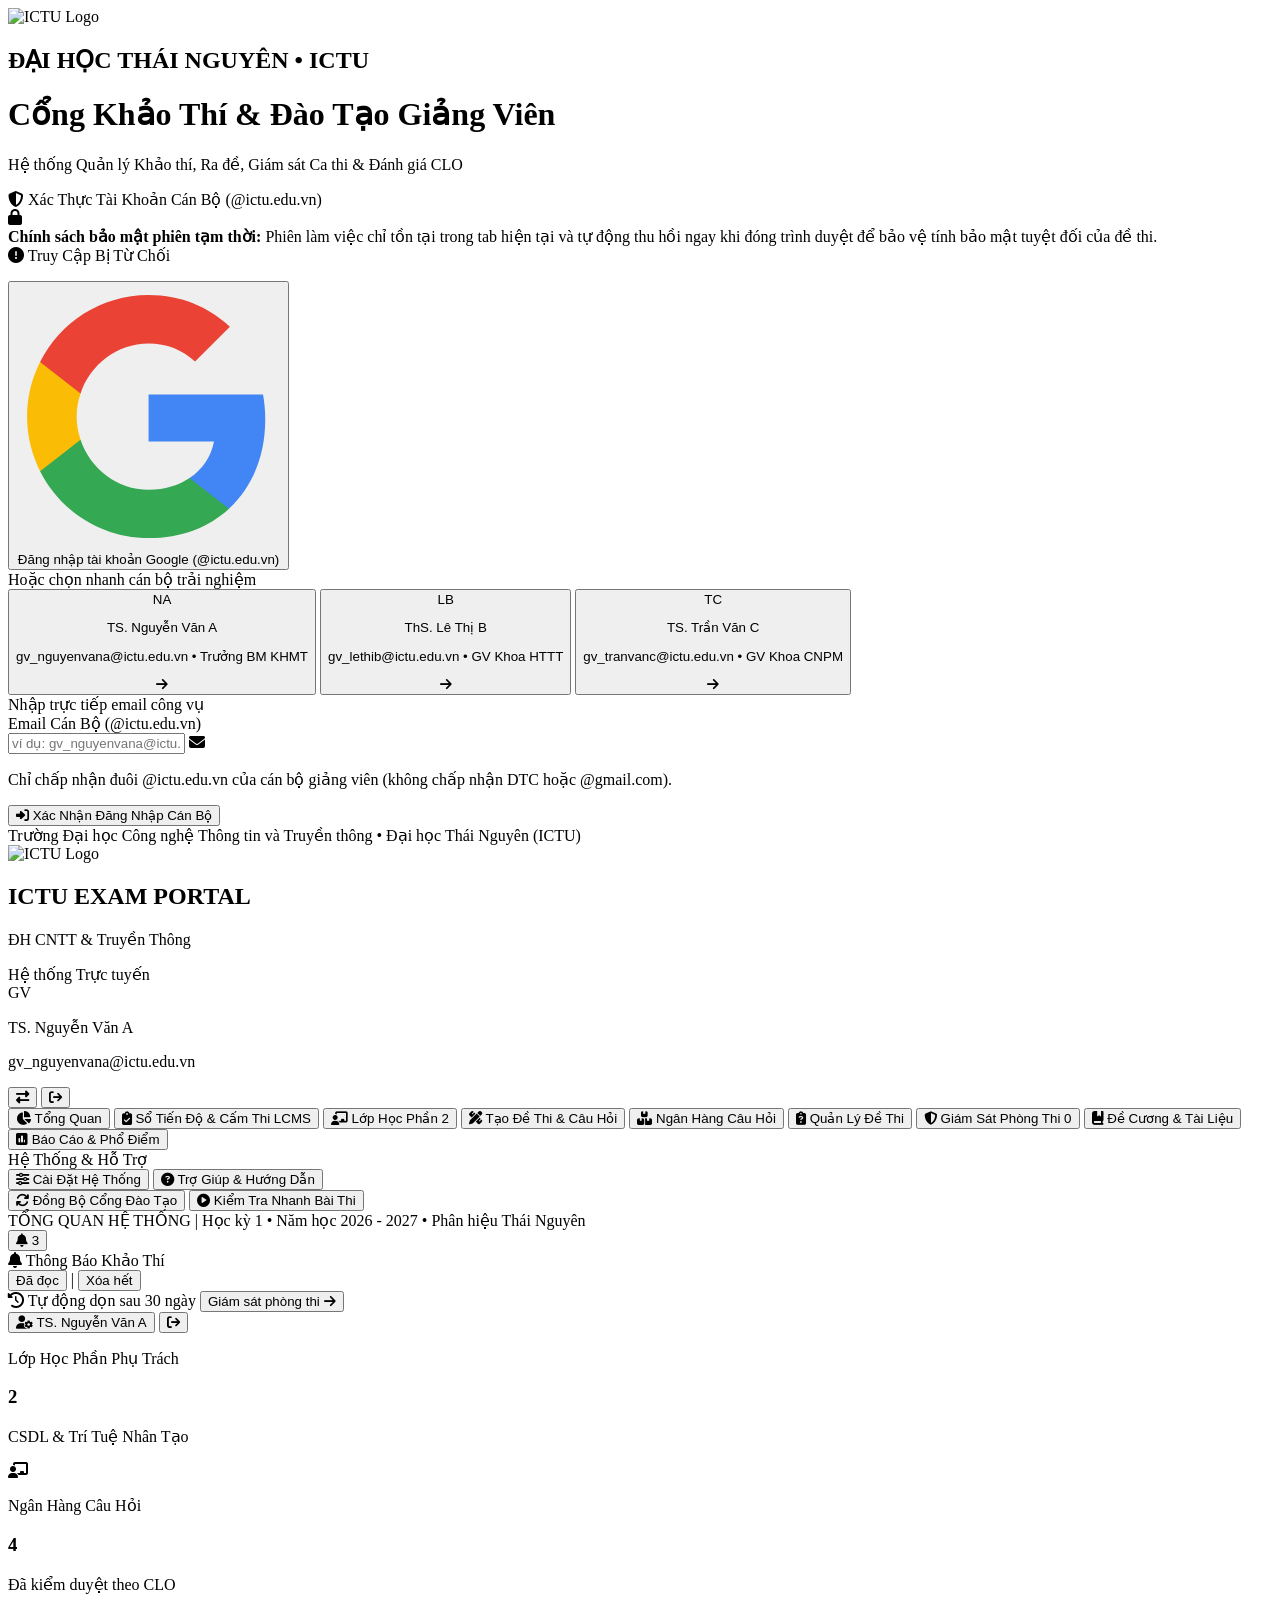
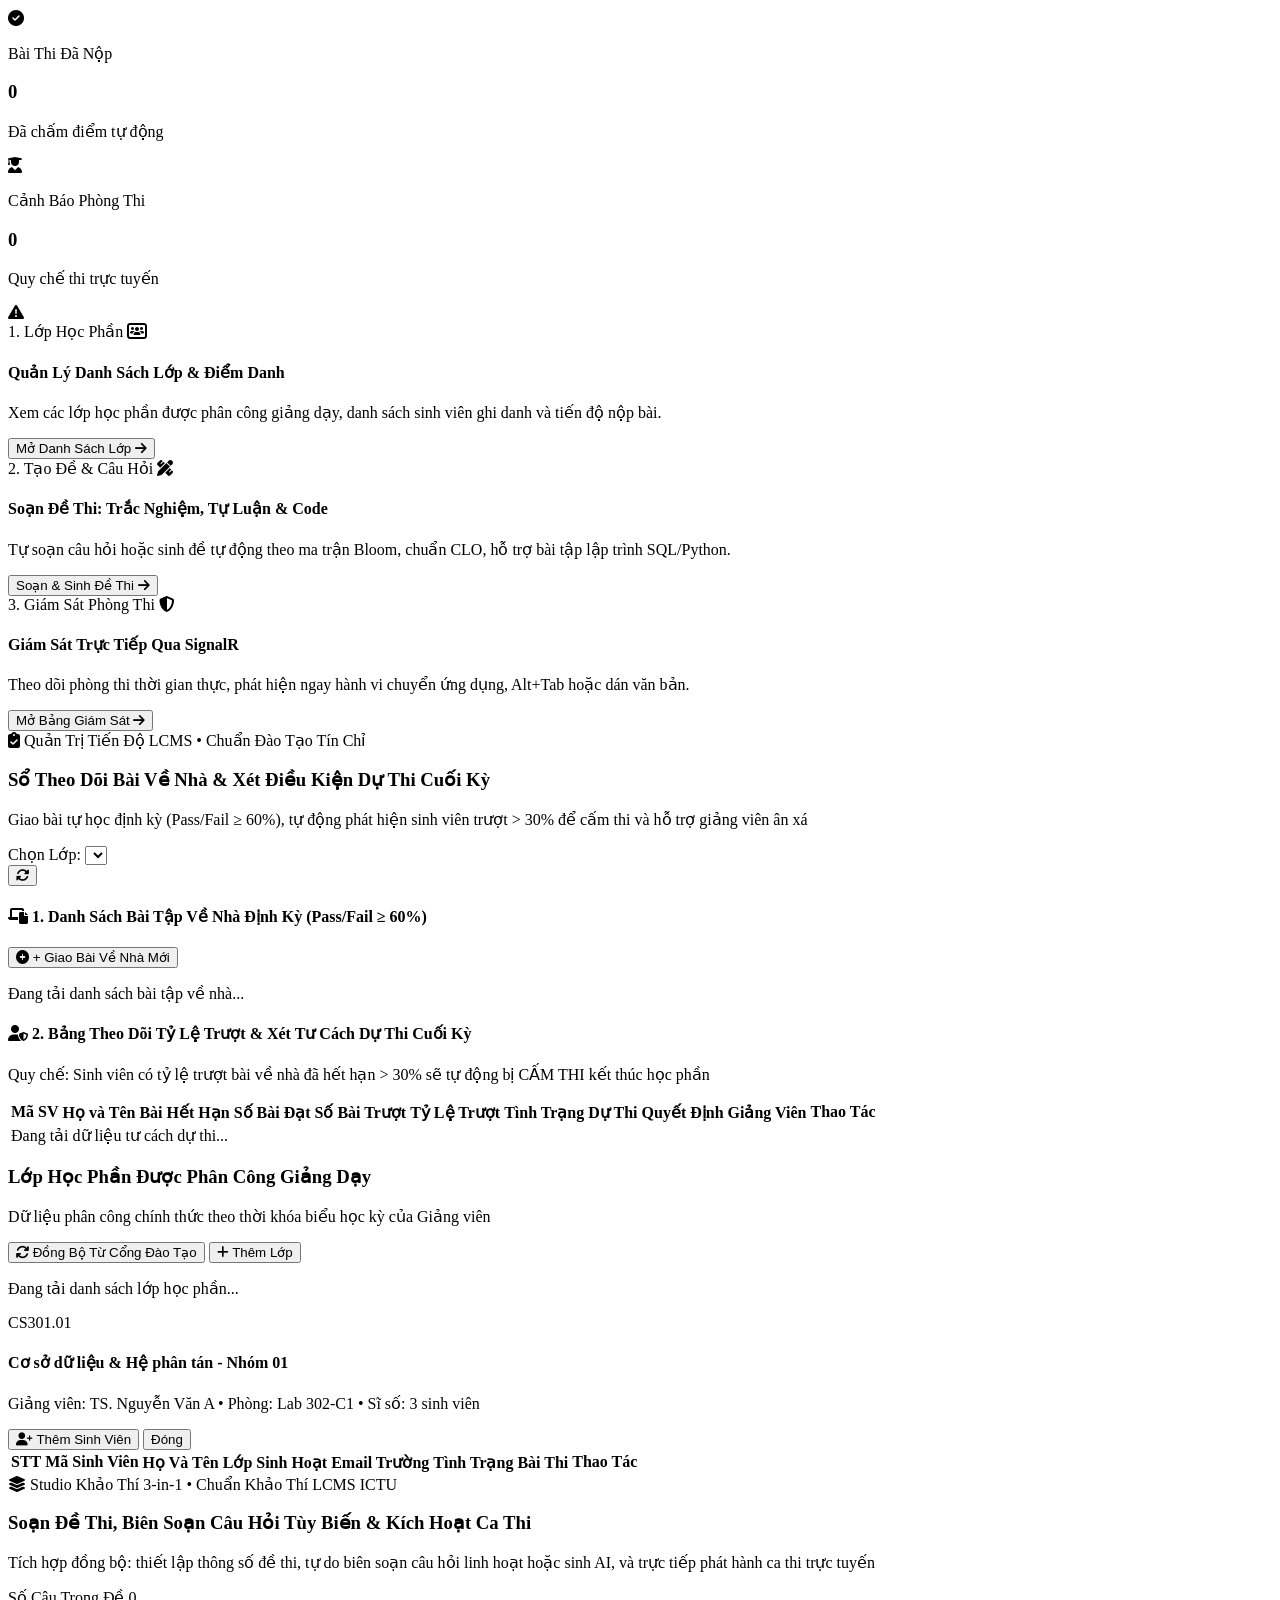
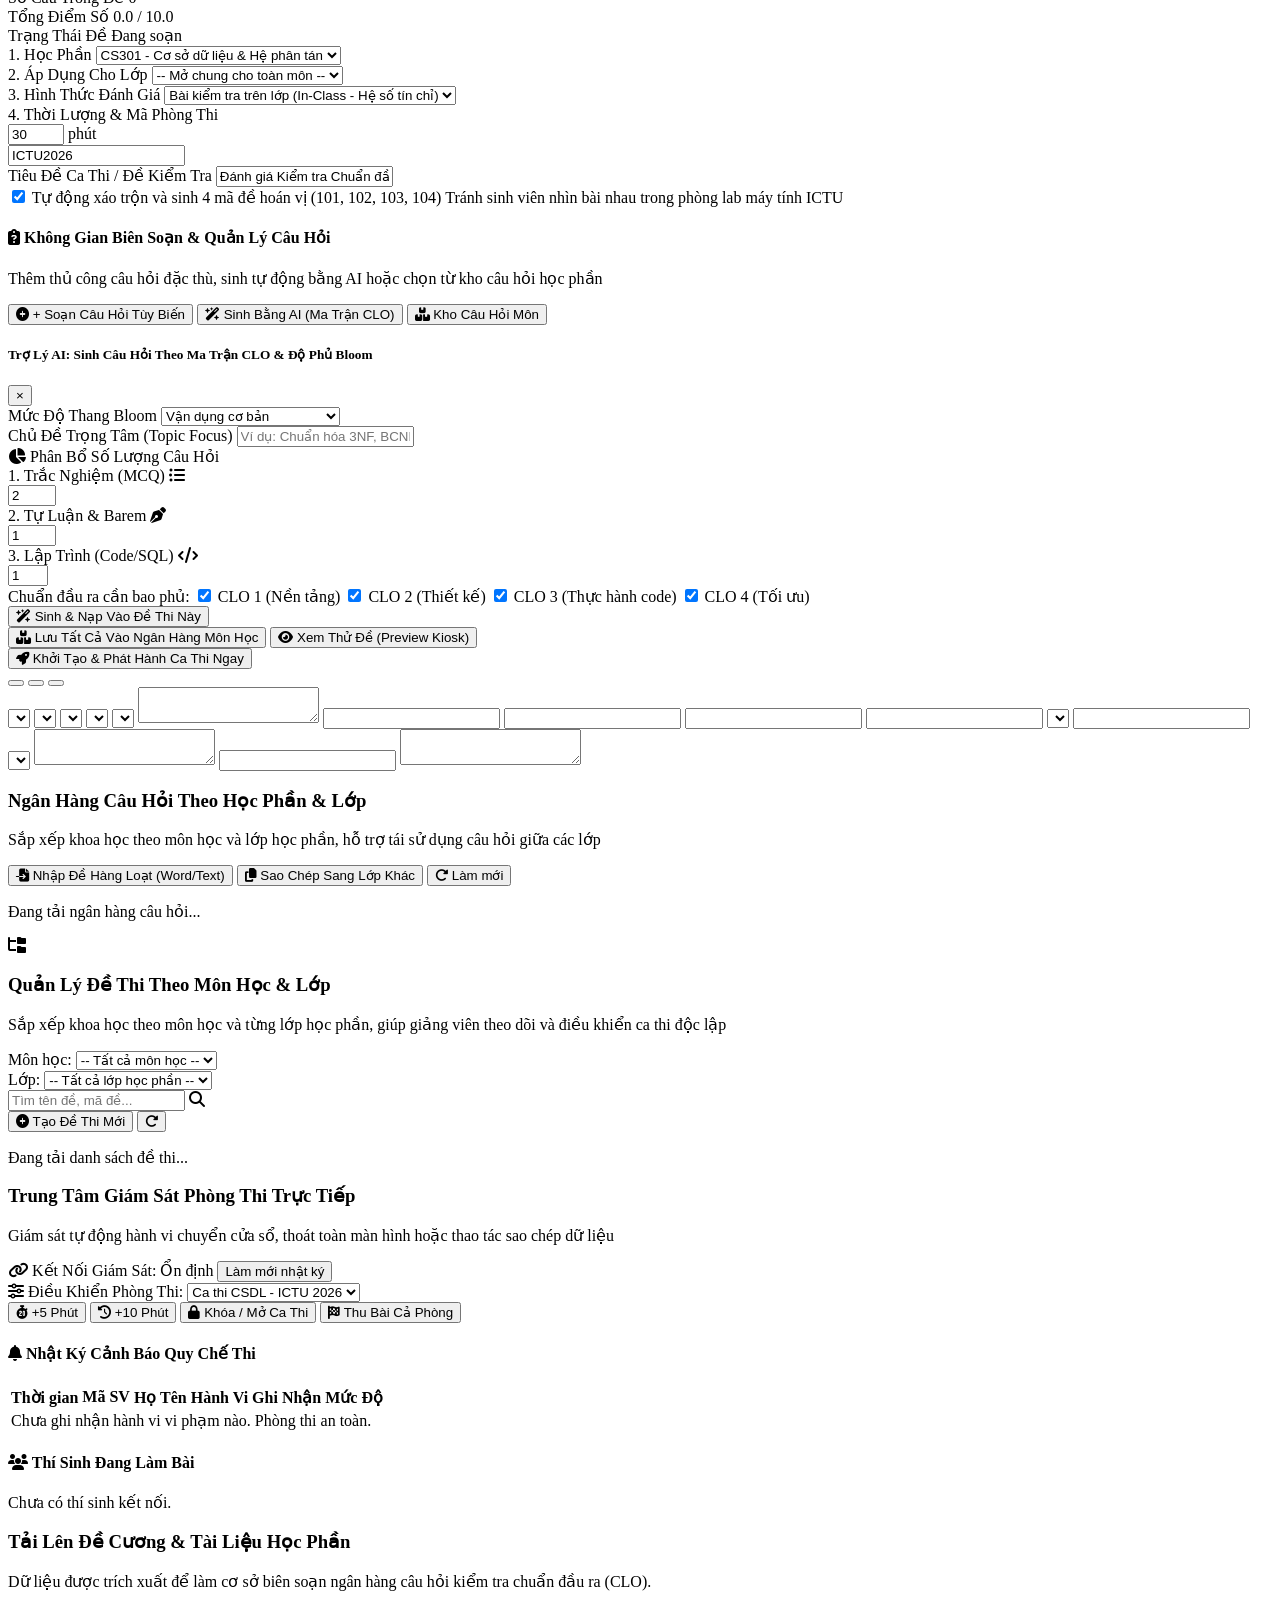
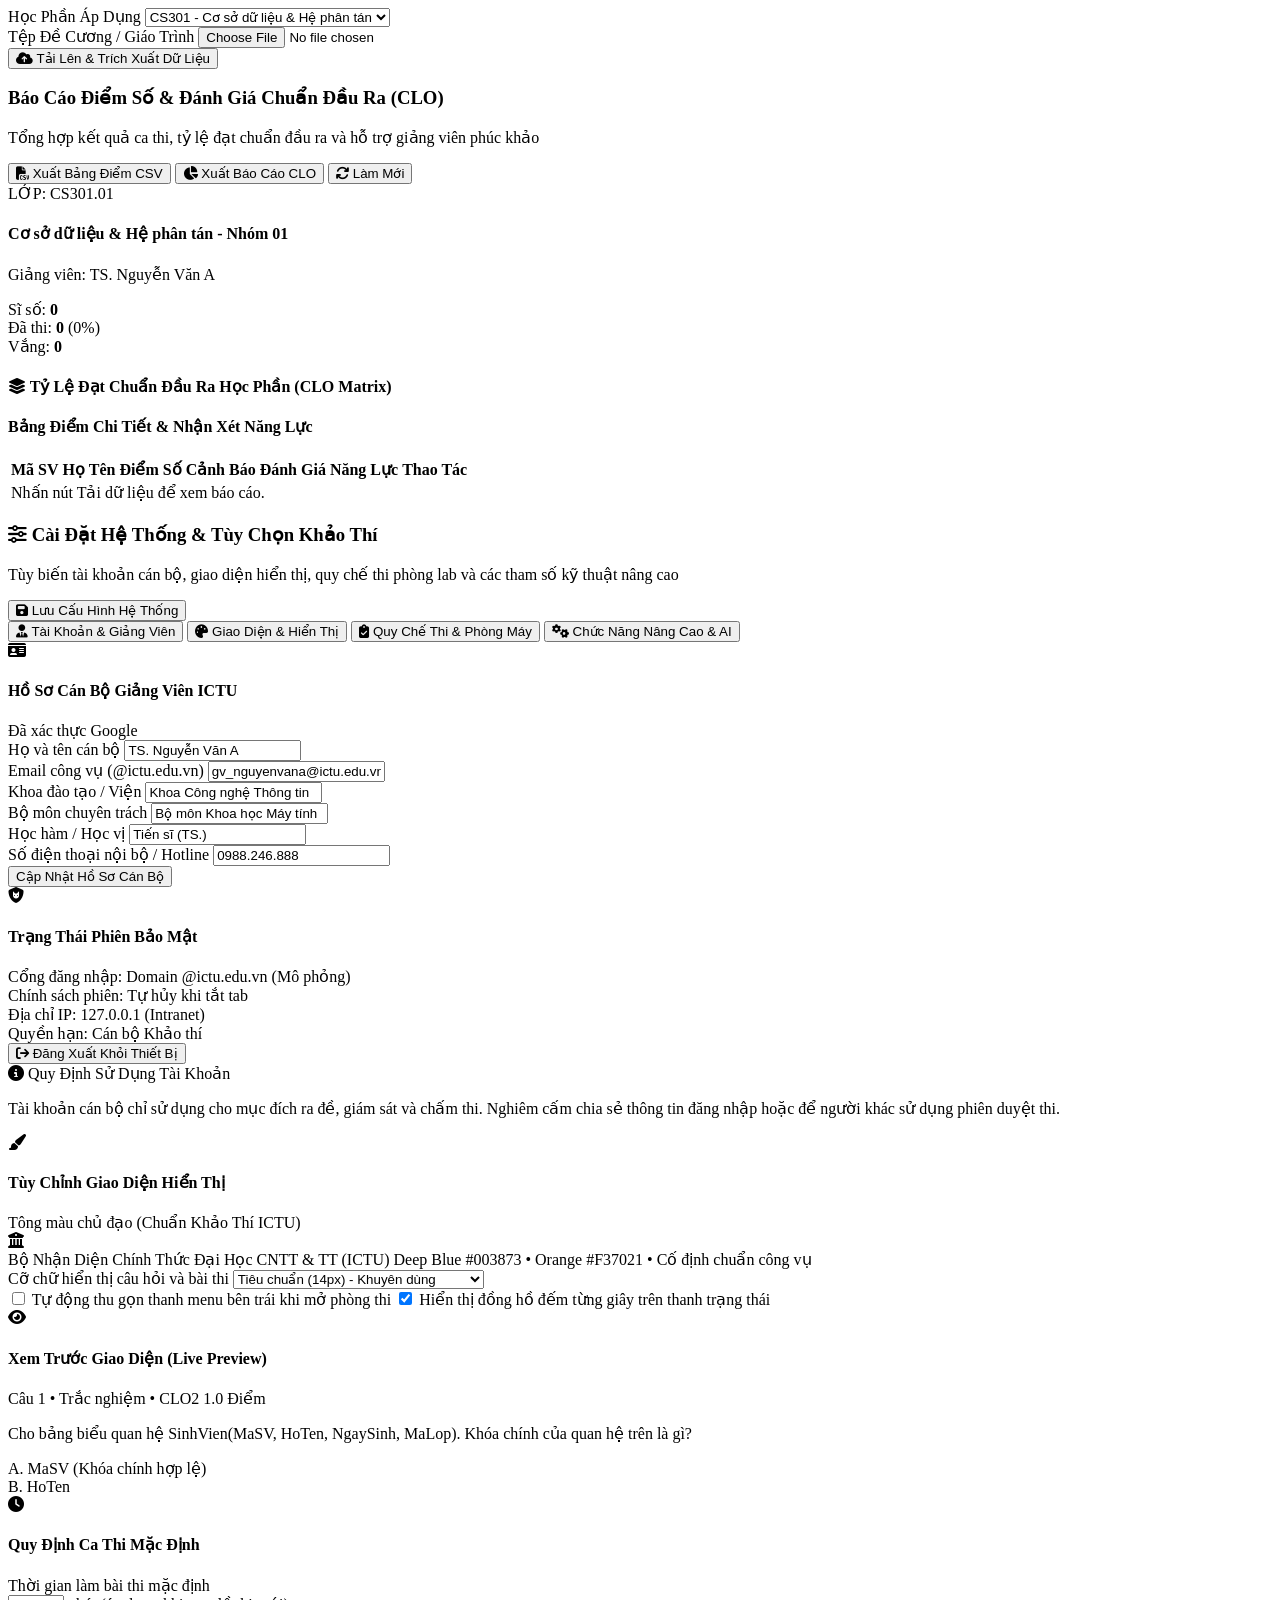
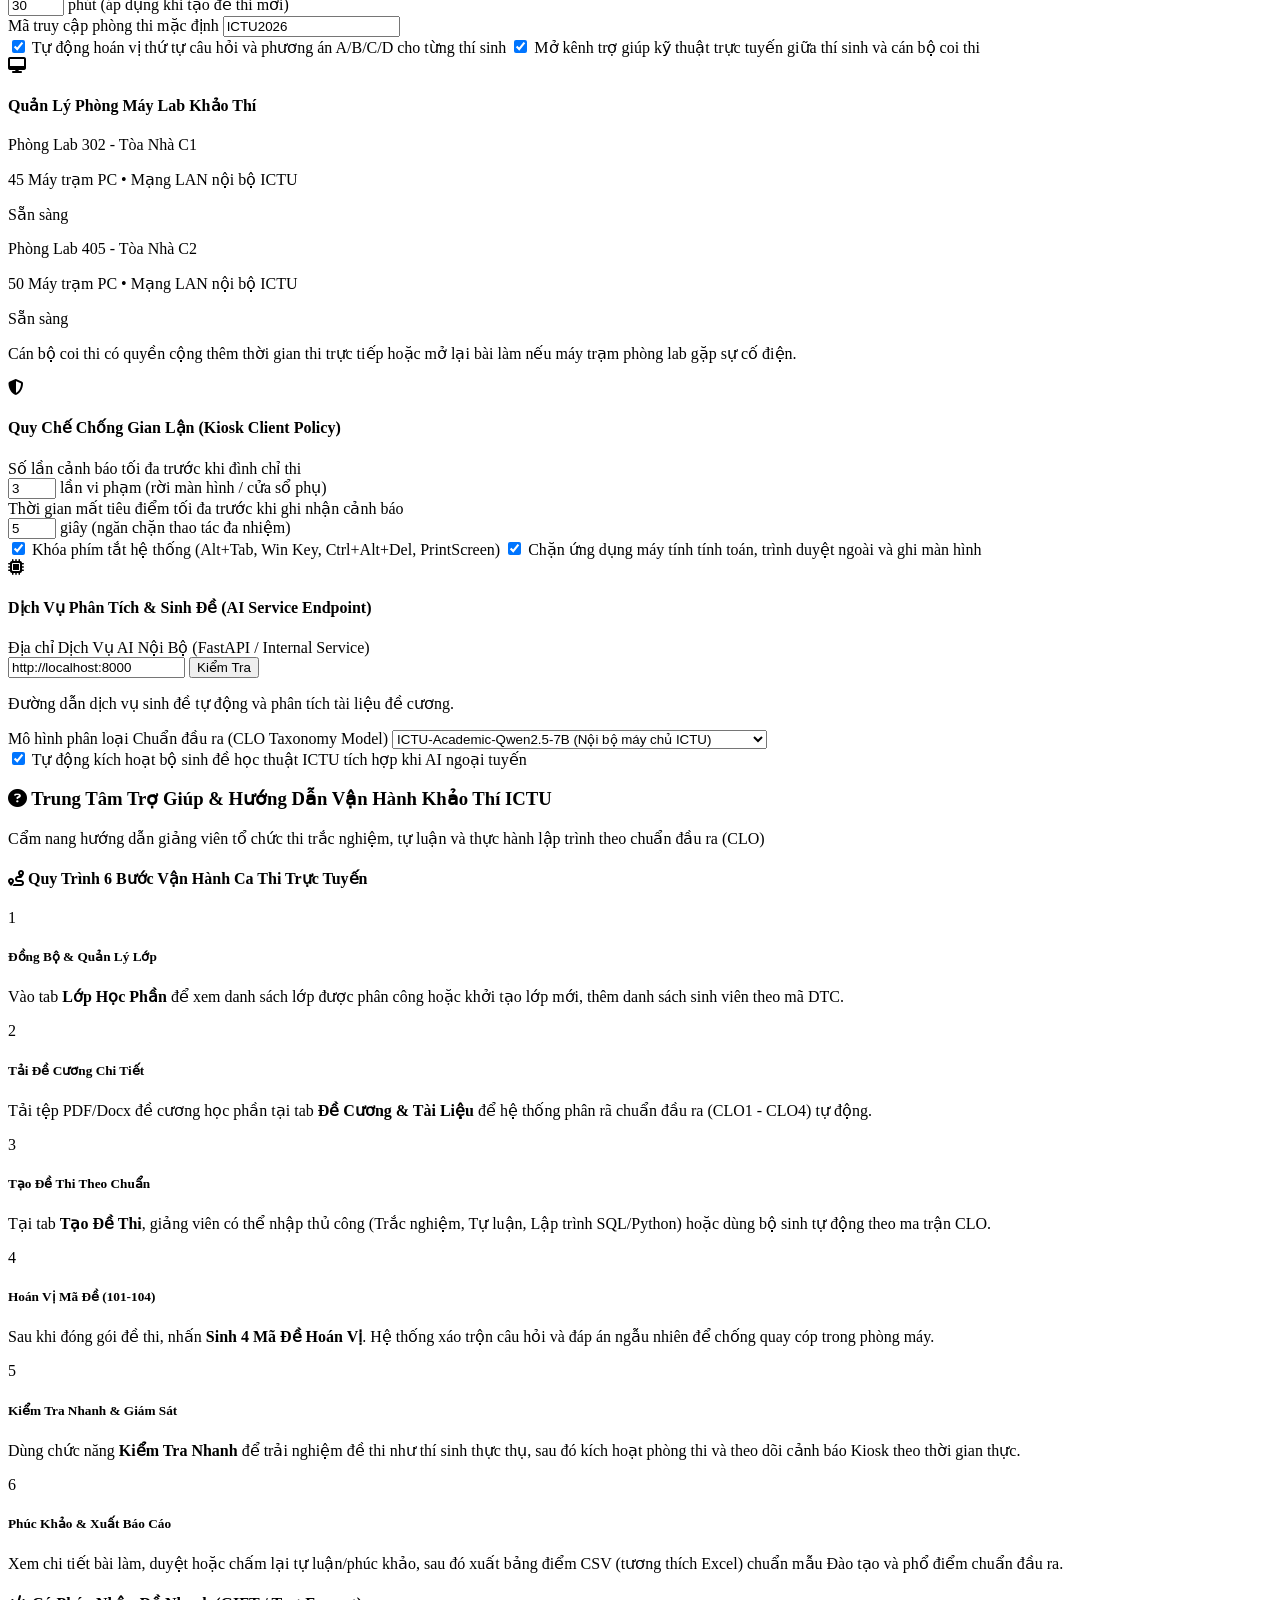
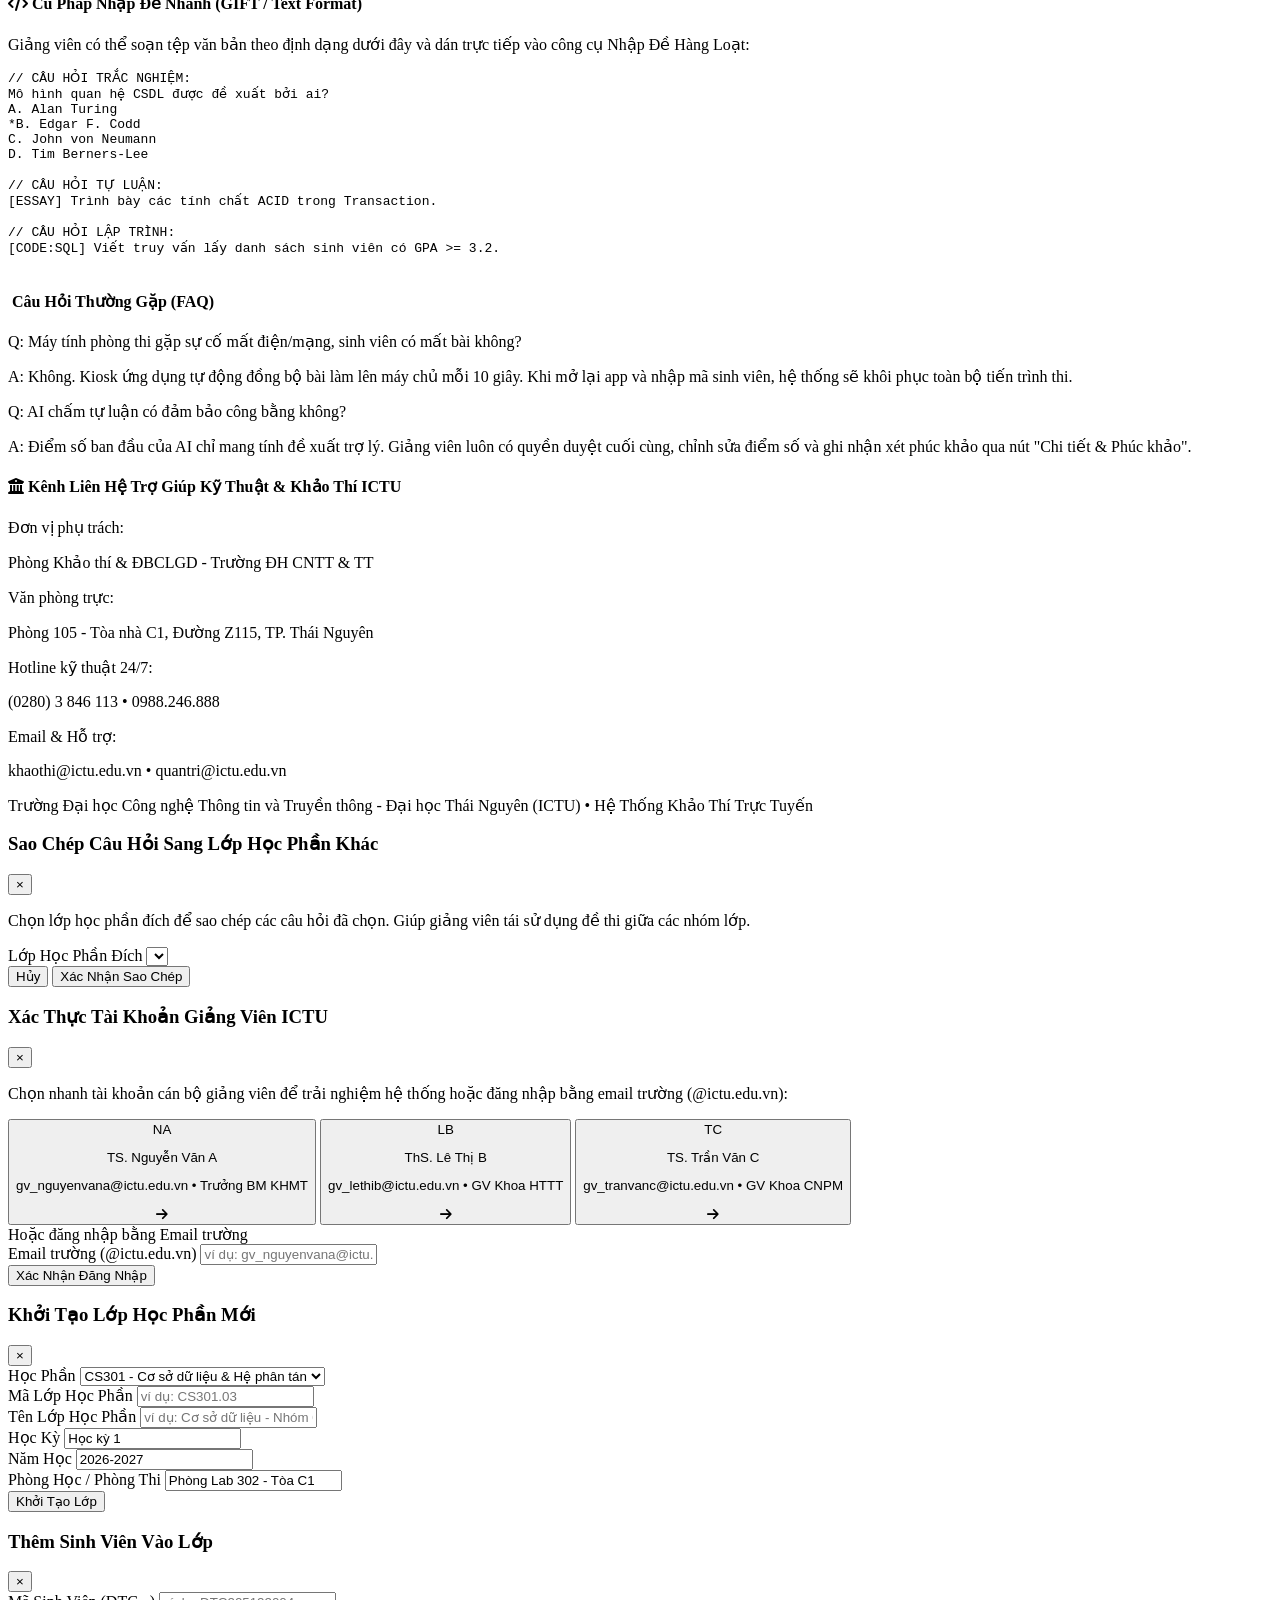
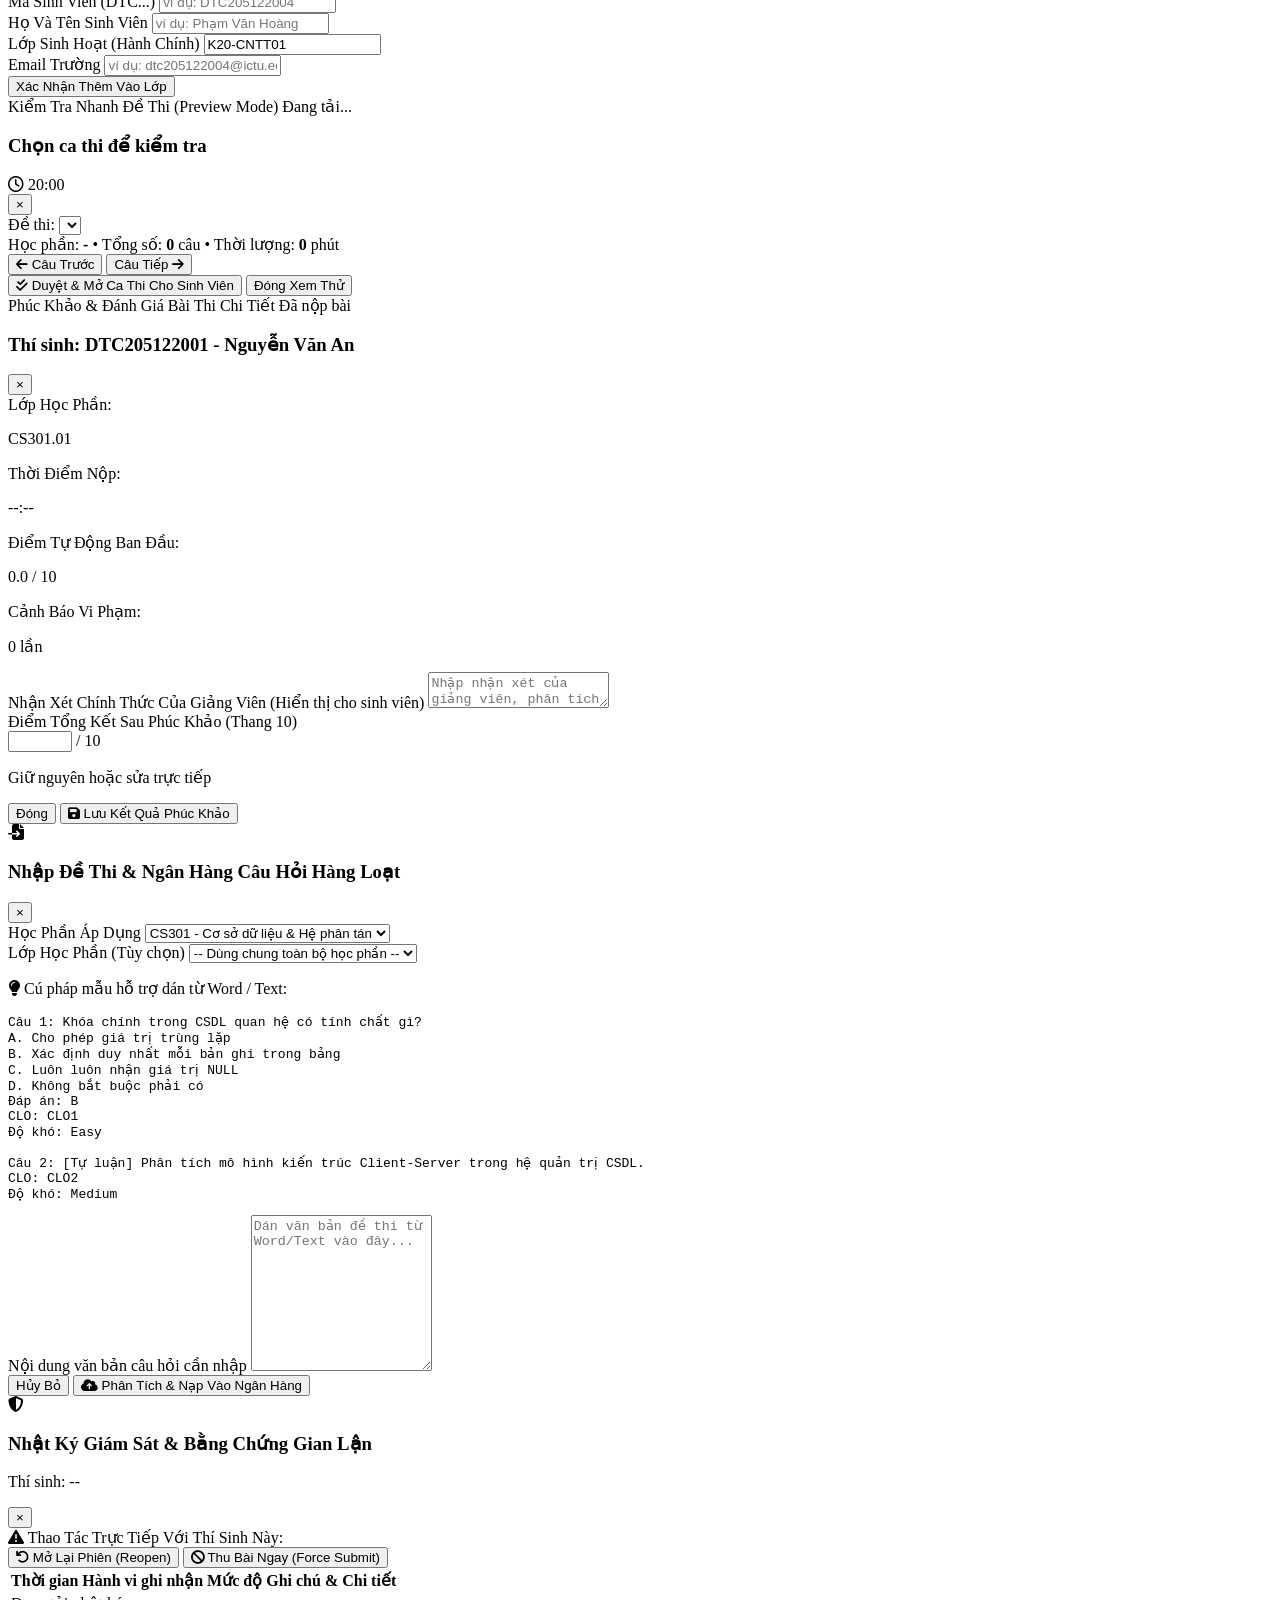
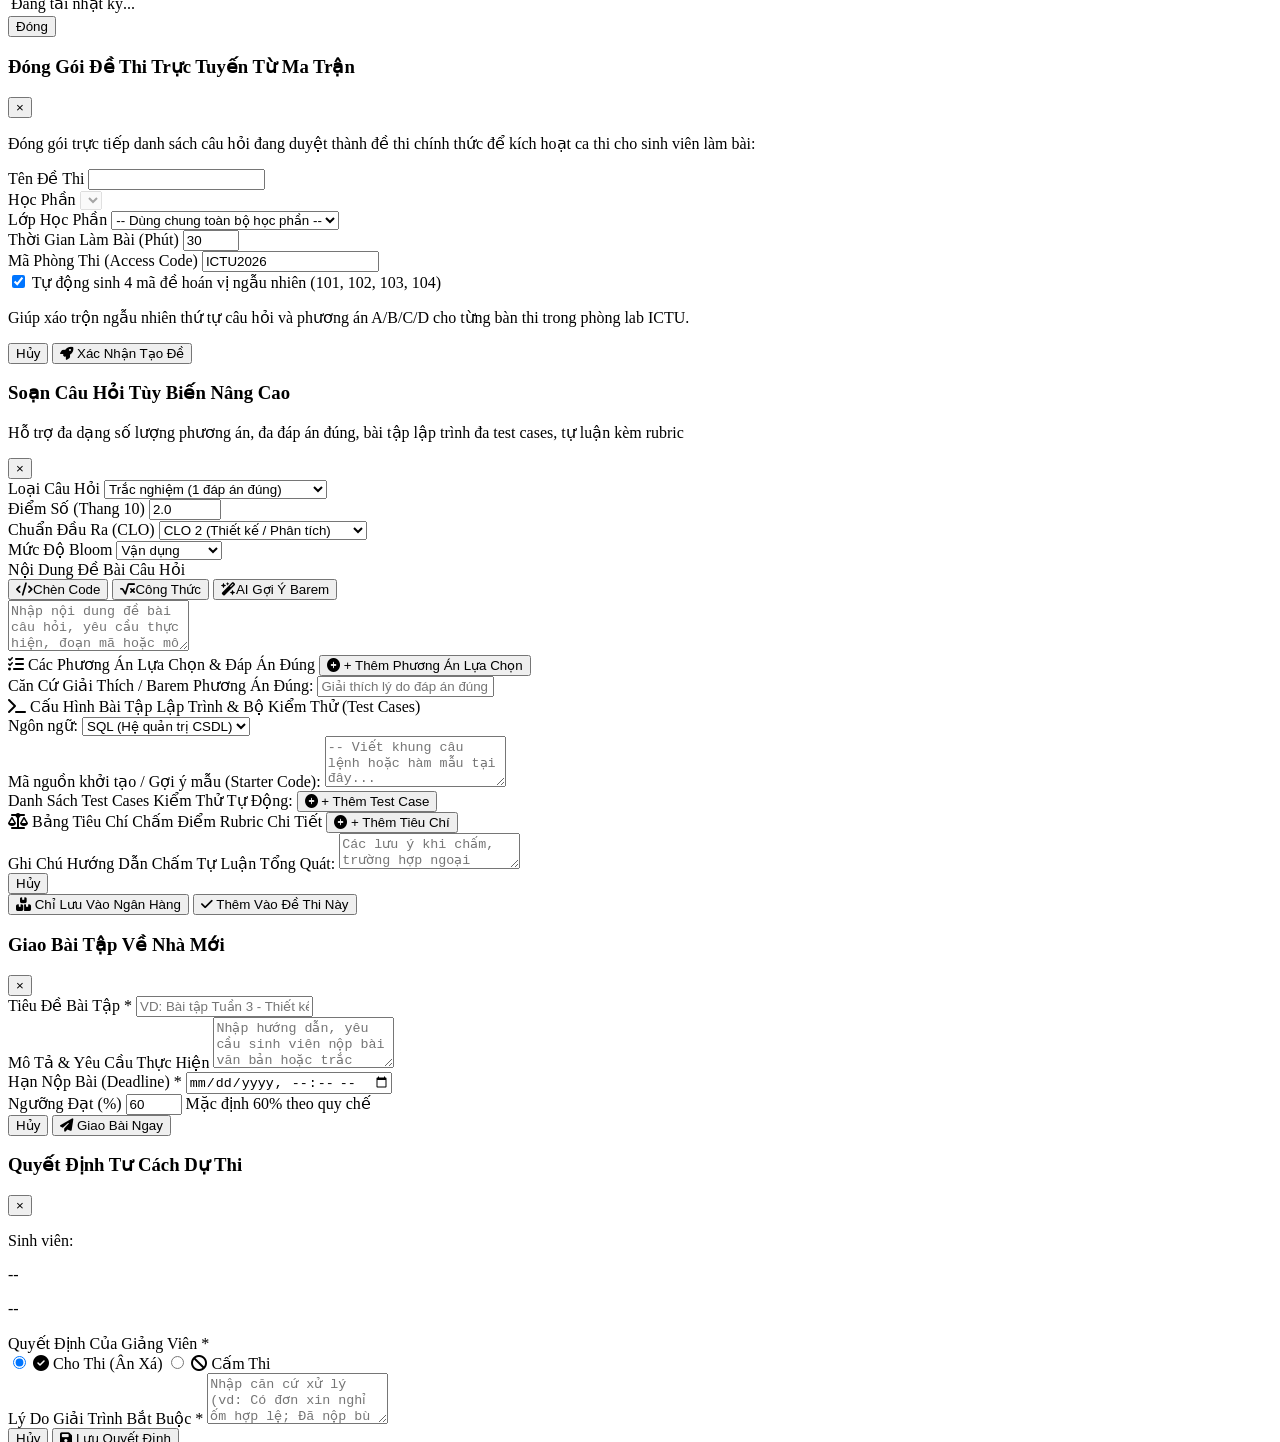
==== commit a690ed3d: "feat(lcms): implement Home Assignment & Exam Eligibility Hub, remove bloat themes & paper variants, " ====
--- a/backend_api/wwwroot/index.html
+++ b/backend_api/wwwroot/index.html
@@ -206,9 +206,9 @@
         </button>
 
         <button onclick="switchTab('schedule')" class="side-nav-btn w-full flex items-center px-3 py-2.5 rounded-lg text-slate-300 hover:text-white hover:bg-white/10 transition">
-          <i class="fa-solid fa-calendar-days w-5 text-emerald-400 mr-2.5 text-center"></i>
-          <span>Lịch Giảng Dạy</span>
-          <span id="badgeScheduleCount" class="ml-auto px-1.5 py-0.5 text-[10px] bg-emerald-500/30 text-emerald-200 rounded font-bold">2 Lớp</span>
+          <i class="fa-solid fa-clipboard-check w-5 text-emerald-400 mr-2.5 text-center"></i>
+          <span>Sổ Tiến Độ & Cấm Thi</span>
+          <span id="badgeScheduleCount" class="ml-auto px-1.5 py-0.5 text-[10px] bg-emerald-500/30 text-emerald-200 rounded font-bold">LCMS</span>
         </button>
 
         <button onclick="switchTab('classes')" class="side-nav-btn w-full flex items-center px-3 py-2.5 rounded-lg text-slate-300 hover:text-white hover:bg-white/10 transition">
@@ -443,30 +443,89 @@
       </section>
 
       <!-- ============================================================== -->
-      <!-- TAB: LỊCH GIẢNG DẠY & PHÒNG MÁY (TEACHING SCHEDULE) -->
+      <!-- TAB: SỔ TIẾN ĐỘ BÀI VỀ NHÀ & ĐIỀU KIỆN DỰ THI (LCMS ICTU)    -->
       <!-- ============================================================== -->
       <section id="tab-schedule" class="tab-content hidden space-y-6">
-        <div class="bg-white p-6 rounded-xl border border-slate-200 shadow-xs">
-          <div class="flex flex-col sm:flex-row sm:items-center justify-between pb-4 mb-5 border-b border-slate-100 gap-3">
+        
+        <!-- Header & Class Filter -->
+        <div class="bg-white p-6 rounded-2xl border border-slate-200 shadow-xs space-y-5">
+          <div class="flex flex-col sm:flex-row sm:items-center justify-between pb-4 border-b border-slate-100 gap-3">
             <div>
-              <h3 class="text-base font-bold text-slate-800 flex items-center">
-                <i class="fa-solid fa-calendar-days text-emerald-600 mr-2"></i> Lịch Giảng Dạy & Phòng Máy Học Kỳ
-              </h3>
-              <p class="text-xs text-slate-500 mt-0.5">Thời khóa biểu giảng dạy phân công chính thức của Giảng viên theo từng học phần và nhóm lớp</p>
-            </div>
-            <div class="flex items-center space-x-2">
-              <button onclick="syncFromPortal()" class="bg-amber-600 hover:bg-amber-700 text-white text-xs font-semibold px-3 py-2 rounded-lg transition flex items-center">
-                <i class="fa-solid fa-arrows-rotate mr-1.5"></i> Cập Nhật Thời Khóa Biểu
+              <div class="flex items-center space-x-2">
+                <span class="px-2.5 py-0.5 bg-emerald-600 text-white text-[11px] font-bold rounded-md uppercase tracking-wide">
+                  <i class="fa-solid fa-clipboard-check mr-1"></i> Quản Trị Tiến Độ LCMS
+                </span>
+                <span class="text-xs text-slate-400 font-medium">• Chuẩn Đào Tạo Tín Chỉ</span>
+              </div>
+              <h3 class="text-base font-bold text-slate-800 mt-1">Sổ Theo Dõi Bài Về Nhà & Xét Điều Kiện Dự Thi Cuối Kỳ</h3>
+              <p class="text-xs text-slate-500">Giao bài tự học định kỳ (Pass/Fail &ge; 60%), tự động phát hiện sinh viên trượt &gt; 30% để cấm thi và hỗ trợ giảng viên ân xá</p>
+            </div>
+            
+            <div class="flex items-center space-x-3">
+              <div class="flex items-center space-x-2">
+                <label class="text-xs font-bold text-slate-700 whitespace-nowrap">Chọn Lớp:</label>
+                <select id="progressClassSelect" onchange="onProgressClassChanged(this.value)" class="px-3 py-2 rounded-lg border border-slate-300 text-xs font-semibold text-slate-800 focus:outline-none focus:border-ictu bg-white min-w-[220px]">
+                  <!-- Populated dynamically -->
+                </select>
+              </div>
+              <button onclick="loadSchedule()" class="p-2 bg-slate-100 hover:bg-slate-200 text-slate-700 rounded-lg text-xs transition" title="Tải lại">
+                <i class="fa-solid fa-rotate"></i>
               </button>
-              <button onclick="loadSchedule()" class="bg-slate-100 hover:bg-slate-200 text-slate-700 text-xs font-semibold px-3 py-2 rounded-lg transition flex items-center">
-                <i class="fa-solid fa-rotate mr-1.5"></i> Làm Mới
+            </div>
+          </div>
+
+          <!-- Section 1: Danh sách Bài Tập Về Nhà (Tuần) -->
+          <div class="space-y-3">
+            <div class="flex items-center justify-between">
+              <h4 class="text-xs font-bold text-slate-700 uppercase flex items-center">
+                <i class="fa-solid fa-laptop-file text-emerald-600 mr-2"></i> 1. Danh Sách Bài Tập Về Nhà Định Kỳ (Pass/Fail &ge; 60%)
+              </h4>
+              <button type="button" onclick="openCreateHomeAssignmentModal()" class="bg-emerald-600 hover:bg-emerald-700 text-white font-bold text-xs px-3.5 py-1.5 rounded-lg transition flex items-center shadow-xs">
+                <i class="fa-solid fa-plus-circle mr-1.5"></i> + Giao Bài Về Nhà Mới
               </button>
             </div>
-          </div>
-
-          <!-- Schedule Grid Container -->
-          <div id="scheduleCardsContainer" class="grid grid-cols-1 md:grid-cols-2 lg:grid-cols-3 gap-5">
-            <p class="text-xs text-slate-400 py-6 text-center col-span-full">Đang tải thời khóa biểu giảng dạy...</p>
+
+            <!-- List of Home Assignments Cards -->
+            <div id="homeAssignmentsListContainer" class="grid grid-cols-1 md:grid-cols-2 lg:grid-cols-3 gap-3">
+              <p class="text-xs text-slate-400 py-4 text-center col-span-full">Đang tải danh sách bài tập về nhà...</p>
+            </div>
+          </div>
+
+          <!-- Section 2: Sổ Đánh Giá Tư Cách Dự Thi (Cấm Thi) -->
+          <div class="space-y-3 pt-4 border-t border-slate-100">
+            <div class="flex flex-col sm:flex-row sm:items-center justify-between gap-2">
+              <div>
+                <h4 class="text-xs font-bold text-slate-700 uppercase flex items-center">
+                  <i class="fa-solid fa-user-shield text-ictu mr-2"></i> 2. Bảng Theo Dõi Tỷ Lệ Trượt & Xét Tư Cách Dự Thi Cuối Kỳ
+                </h4>
+                <p class="text-[11px] text-slate-500">Quy chế: Sinh viên có tỷ lệ trượt bài về nhà đã hết hạn &gt; 30% sẽ tự động bị CẤM THI kết thúc học phần</p>
+              </div>
+              <div id="eligibilitySummaryStats" class="flex items-center space-x-2 text-xs font-semibold">
+                <!-- Summary badge -->
+              </div>
+            </div>
+
+            <!-- Table of Students and Ban Status -->
+            <div class="overflow-x-auto border border-slate-200 rounded-xl">
+              <table class="w-full text-left text-xs">
+                <thead class="bg-slate-50 text-slate-700 uppercase text-[10px] font-bold border-b border-slate-200">
+                  <tr>
+                    <th class="py-2.5 px-3">Mã SV</th>
+                    <th class="py-2.5 px-3">Họ và Tên</th>
+                    <th class="py-2.5 px-3 text-center">Bài Hết Hạn</th>
+                    <th class="py-2.5 px-3 text-center">Số Bài Đạt</th>
+                    <th class="py-2.5 px-3 text-center">Số Bài Trượt</th>
+                    <th class="py-2.5 px-3 text-center">Tỷ Lệ Trượt</th>
+                    <th class="py-2.5 px-3 text-center">Tình Trạng Dự Thi</th>
+                    <th class="py-2.5 px-3">Quyết Định Giảng Viên</th>
+                    <th class="py-2.5 px-3 text-right">Thao Tác</th>
+                  </tr>
+                </thead>
+                <tbody id="eligibilityTableBody" class="divide-y divide-slate-100 text-slate-700">
+                  <tr><td colspan="9" class="py-6 text-center text-slate-400">Đang tải dữ liệu tư cách dự thi...</td></tr>
+                </tbody>
+              </table>
+            </div>
           </div>
         </div>
       </section>
@@ -920,7 +979,10 @@
               <i class="fa-solid fa-clock-rotate-left mr-1"></i> +10 Phút
             </button>
             <button onclick="toggleExamActive(document.getElementById('monitorExamSelect').value)" class="px-3 py-1.5 bg-amber-50 text-amber-700 hover:bg-amber-100 border border-amber-200 rounded-lg font-semibold transition flex items-center">
-              <i class="fa-solid fa-lock mr-1"></i> Đóng / Mở Phòng Thi
+              <i class="fa-solid fa-lock mr-1"></i> Khóa / Mở Ca Thi
+            </button>
+            <button onclick="forceCloseEntireRoom(document.getElementById('monitorExamSelect').value)" class="px-3 py-1.5 bg-rose-600 hover:bg-rose-700 text-white rounded-lg font-semibold transition flex items-center shadow-xs">
+              <i class="fa-solid fa-flag-checkered mr-1"></i> Thu Bài Cả Phòng
             </button>
           </div>
         </div>
@@ -1202,23 +1264,15 @@
               </div>
 
               <div>
-                <label class="block text-xs font-semibold text-slate-700 mb-1.5">Tông màu chủ đạo (Theme ICTU)</label>
-                <div class="grid grid-cols-3 gap-3">
-                  <label class="p-3 bg-white rounded-lg border-2 border-ictu flex flex-col items-center cursor-pointer transition hover:shadow-xs">
-                    <input type="radio" name="settingTheme" value="ictu" checked onchange="applyTheme(this.value)" class="text-ictu">
-                    <div class="w-full h-3 rounded mt-2 bg-[#0055A5]"></div>
-                    <span class="text-[11px] font-bold text-slate-800 mt-1">Chuẩn ICTU</span>
-                  </label>
-                  <label class="p-3 bg-white rounded-lg border border-slate-200 hover:border-slate-400 flex flex-col items-center cursor-pointer transition hover:shadow-xs">
-                    <input type="radio" name="settingTheme" value="dark-navy" onchange="applyTheme(this.value)" class="text-ictu">
-                    <div class="w-full h-3 rounded mt-2 bg-[#091322]"></div>
-                    <span class="text-[11px] font-bold text-slate-800 mt-1">Deep Navy</span>
-                  </label>
-                  <label class="p-3 bg-white rounded-lg border border-slate-200 hover:border-slate-400 flex flex-col items-center cursor-pointer transition hover:shadow-xs">
-                    <input type="radio" name="settingTheme" value="minimal" onchange="applyTheme(this.value)" class="text-ictu">
-                    <div class="w-full h-3 rounded mt-2 bg-zinc-800"></div>
-                    <span class="text-[11px] font-bold text-slate-800 mt-1">Tối Giản</span>
-                  </label>
+                <label class="block text-xs font-semibold text-slate-700 mb-1.5">Tông màu chủ đạo (Chuẩn Khảo Thí ICTU)</label>
+                <div class="p-3 bg-white rounded-lg border-2 border-ictu flex items-center space-x-3">
+                  <div class="w-8 h-8 rounded-lg bg-ictu flex items-center justify-center text-white text-xs font-bold shadow-xs">
+                    <i class="fa-solid fa-building-columns"></i>
+                  </div>
+                  <div>
+                    <span class="text-xs font-bold text-slate-800 block">Bộ Nhận Diện Chính Thức Đại Học CNTT & TT (ICTU)</span>
+                    <span class="text-[10px] text-slate-500 font-mono">Deep Blue #003873 • Orange #F37021 • Cố định chuẩn công vụ</span>
+                  </div>
                 </div>
               </div>
 
@@ -2194,7 +2248,98 @@
     </div>
   </div>
 
-<!-- ============================================================== -->
+  <!-- MODAL: GIAO BÀI TẬP VỀ NHÀ MỚI (LCMS HOME ASSIGNMENT) -->
+  <div id="createHomeAssignmentModal" class="hidden fixed inset-0 bg-slate-900/60 backdrop-blur-xs z-50 flex items-center justify-center p-4 overflow-y-auto">
+    <div class="bg-white rounded-2xl shadow-xl border border-slate-200 max-w-lg w-full p-6 space-y-4 my-auto">
+      <div class="flex items-center justify-between pb-3 border-b border-slate-100">
+        <div class="flex items-center space-x-2">
+          <span class="w-2.5 h-5 bg-emerald-600 rounded-full"></span>
+          <h3 class="text-sm font-bold text-slate-800 uppercase">Giao Bài Tập Về Nhà Mới</h3>
+        </div>
+        <button onclick="closeCreateHomeAssignmentModal()" class="text-slate-400 hover:text-slate-600 text-xl font-bold">&times;</button>
+      </div>
+
+      <form id="createHomeAssignmentForm" onsubmit="handleCreateHomeAssignment(event)" class="space-y-3">
+        <div>
+          <label class="block text-xs font-bold text-slate-700 mb-1">Tiêu Đề Bài Tập <span class="text-rose-600">*</span></label>
+          <input type="text" id="homeAssignTitle" required placeholder="VD: Bài tập Tuần 3 - Thiết kế lược đồ quan hệ BCNF" class="w-full px-3 py-2 rounded-lg border border-slate-300 text-xs font-semibold focus:outline-none focus:border-ictu">
+        </div>
+
+        <div>
+          <label class="block text-xs font-bold text-slate-700 mb-1">Mô Tả & Yêu Cầu Thực Hiện</label>
+          <textarea id="homeAssignDesc" rows="3" placeholder="Nhập hướng dẫn, yêu cầu sinh viên nộp bài văn bản hoặc trắc nghiệm..." class="w-full p-3 rounded-lg border border-slate-300 text-xs focus:outline-none focus:border-ictu"></textarea>
+        </div>
+
+        <div class="grid grid-cols-2 gap-3">
+          <div>
+            <label class="block text-xs font-bold text-slate-700 mb-1">Hạn Nộp Bài (Deadline) <span class="text-rose-600">*</span></label>
+            <input type="datetime-local" id="homeAssignDeadline" required class="w-full px-3 py-2 rounded-lg border border-slate-300 text-xs focus:outline-none focus:border-ictu">
+          </div>
+          <div>
+            <label class="block text-xs font-bold text-slate-700 mb-1">Ngưỡng Đạt (%)</label>
+            <input type="number" id="homeAssignThreshold" value="60" min="10" max="100" class="w-full px-3 py-2 rounded-lg border border-slate-300 text-xs font-bold text-emerald-700 focus:outline-none focus:border-ictu">
+            <span class="text-[10px] text-slate-400">Mặc định 60% theo quy chế</span>
+          </div>
+        </div>
+
+        <div class="flex items-center justify-end space-x-2 pt-3 border-t border-slate-100">
+          <button type="button" onclick="closeCreateHomeAssignmentModal()" class="px-4 py-2 border border-slate-300 text-xs font-semibold rounded-lg text-slate-600 hover:bg-slate-50">Hủy</button>
+          <button type="submit" id="btnSubmitHomeAssign" class="px-5 py-2 bg-emerald-600 hover:bg-emerald-700 text-white text-xs font-bold rounded-lg transition flex items-center shadow-xs">
+            <i class="fa-solid fa-paper-plane mr-1.5"></i> Giao Bài Ngay
+          </button>
+        </div>
+      </form>
+    </div>
+  </div>
+
+  <!-- MODAL: GHI ĐÈ TƯ CÁCH DỰ THI (Ân Xá / Cấm Thi) -->
+  <div id="overrideEligibilityModal" class="hidden fixed inset-0 bg-slate-900/60 backdrop-blur-xs z-50 flex items-center justify-center p-4 overflow-y-auto">
+    <div class="bg-white rounded-2xl shadow-xl border border-slate-200 max-w-md w-full p-6 space-y-4 my-auto">
+      <div class="flex items-center justify-between pb-3 border-b border-slate-100">
+        <div class="flex items-center space-x-2">
+          <span class="w-2.5 h-5 bg-ictu rounded-full"></span>
+          <h3 class="text-sm font-bold text-slate-800 uppercase">Quyết Định Tư Cách Dự Thi</h3>
+        </div>
+        <button onclick="closeOverrideEligibilityModal()" class="text-slate-400 hover:text-slate-600 text-xl font-bold">&times;</button>
+      </div>
+
+      <div class="bg-slate-50 p-3 rounded-xl border border-slate-200 text-xs space-y-1">
+        <p class="text-slate-500">Sinh viên:</p>
+        <p id="overrideStudentNameDisplay" class="font-bold text-slate-800 text-sm">--</p>
+        <p id="overrideStudentCodeDisplay" class="font-mono text-ictu font-bold">--</p>
+      </div>
+
+      <form id="overrideEligibilityForm" onsubmit="handleSaveOverrideEligibility(event)" class="space-y-4">
+        <div>
+          <label class="block text-xs font-bold text-slate-700 mb-2">Quyết Định Của Giảng Viên <span class="text-rose-600">*</span></label>
+          <div class="grid grid-cols-2 gap-3">
+            <label class="p-3 border-2 border-emerald-300 bg-emerald-50/50 rounded-xl flex items-center space-x-2 cursor-pointer hover:bg-emerald-50 transition">
+              <input type="radio" name="overrideDecisionRadio" value="Allow" checked class="text-emerald-600 focus:ring-emerald-500">
+              <span class="text-xs font-bold text-emerald-800"><i class="fa-solid fa-circle-check mr-1"></i> Cho Thi (Ân Xá)</span>
+            </label>
+            <label class="p-3 border-2 border-rose-300 bg-rose-50/50 rounded-xl flex items-center space-x-2 cursor-pointer hover:bg-rose-50 transition">
+              <input type="radio" name="overrideDecisionRadio" value="Deny" class="text-rose-600 focus:ring-rose-500">
+              <span class="text-xs font-bold text-rose-800"><i class="fa-solid fa-ban mr-1"></i> Cấm Thi</span>
+            </label>
+          </div>
+        </div>
+
+        <div>
+          <label class="block text-xs font-bold text-slate-700 mb-1">Lý Do Giải Trình Bắt Buộc <span class="text-rose-600">*</span></label>
+          <textarea id="overrideReasonText" required rows="3" placeholder="Nhập căn cứ xử lý (vd: Có đơn xin nghỉ ốm hợp lệ; Đã nộp bù bài tập lớn đạt yêu cầu...)" class="w-full p-2.5 rounded-lg border border-slate-300 text-xs focus:outline-none focus:border-ictu"></textarea>
+        </div>
+
+        <div class="flex items-center justify-end space-x-2 pt-3 border-t border-slate-100">
+          <button type="button" onclick="closeOverrideEligibilityModal()" class="px-4 py-2 border border-slate-300 text-xs font-semibold rounded-lg text-slate-600 hover:bg-slate-50">Hủy</button>
+          <button type="submit" id="btnSaveOverride" class="px-5 py-2 bg-ictu hover:bg-ictu-dark text-white text-xs font-bold rounded-lg transition flex items-center shadow-xs">
+            <i class="fa-solid fa-floppy-disk mr-1.5"></i> Lưu Quyết Định
+          </button>
+        </div>
+      </form>
+    </div>
+  </div>
+
+  <!-- ============================================================== -->
   <!-- MODULAR JAVASCRIPT ARCHITECTURE (PORTAL GIẢNG VIÊN LCMS ICTU)  -->
   <!-- ============================================================== -->
   <script src="/js/app-state.js"></script>
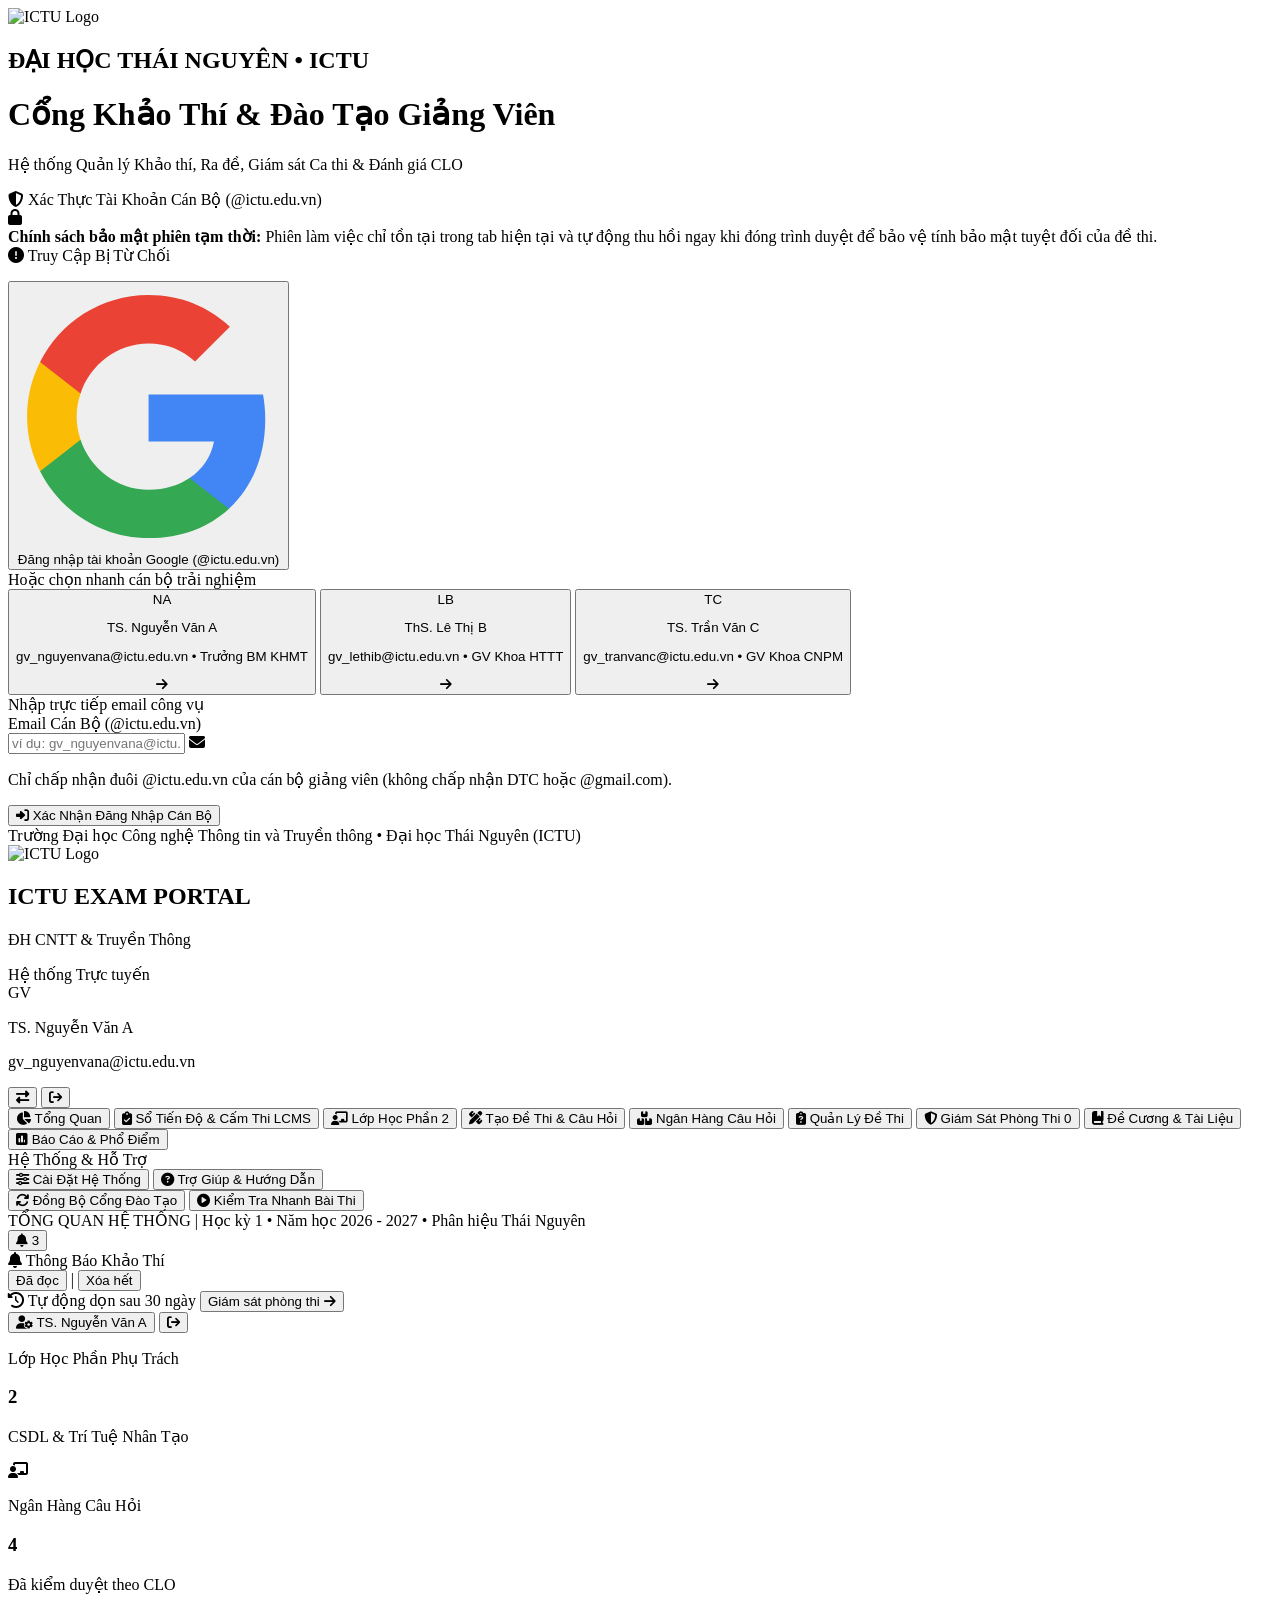
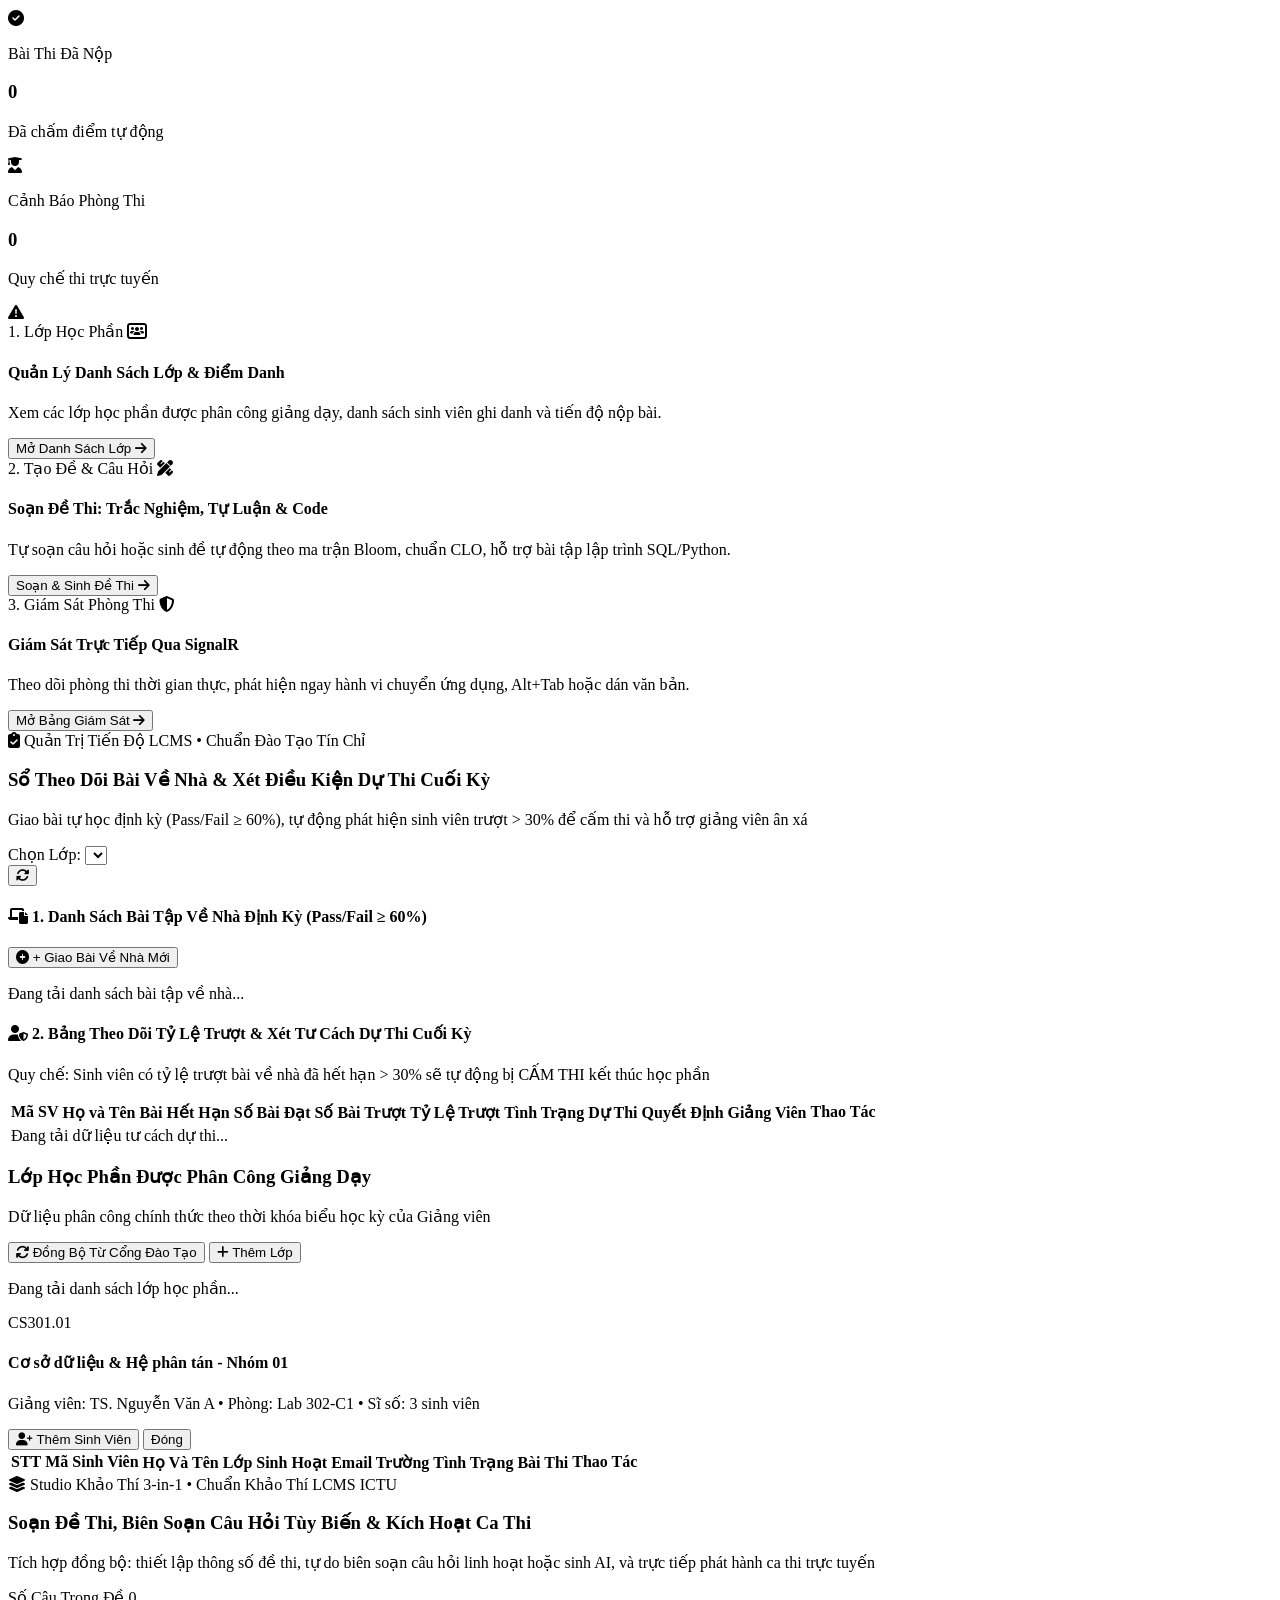
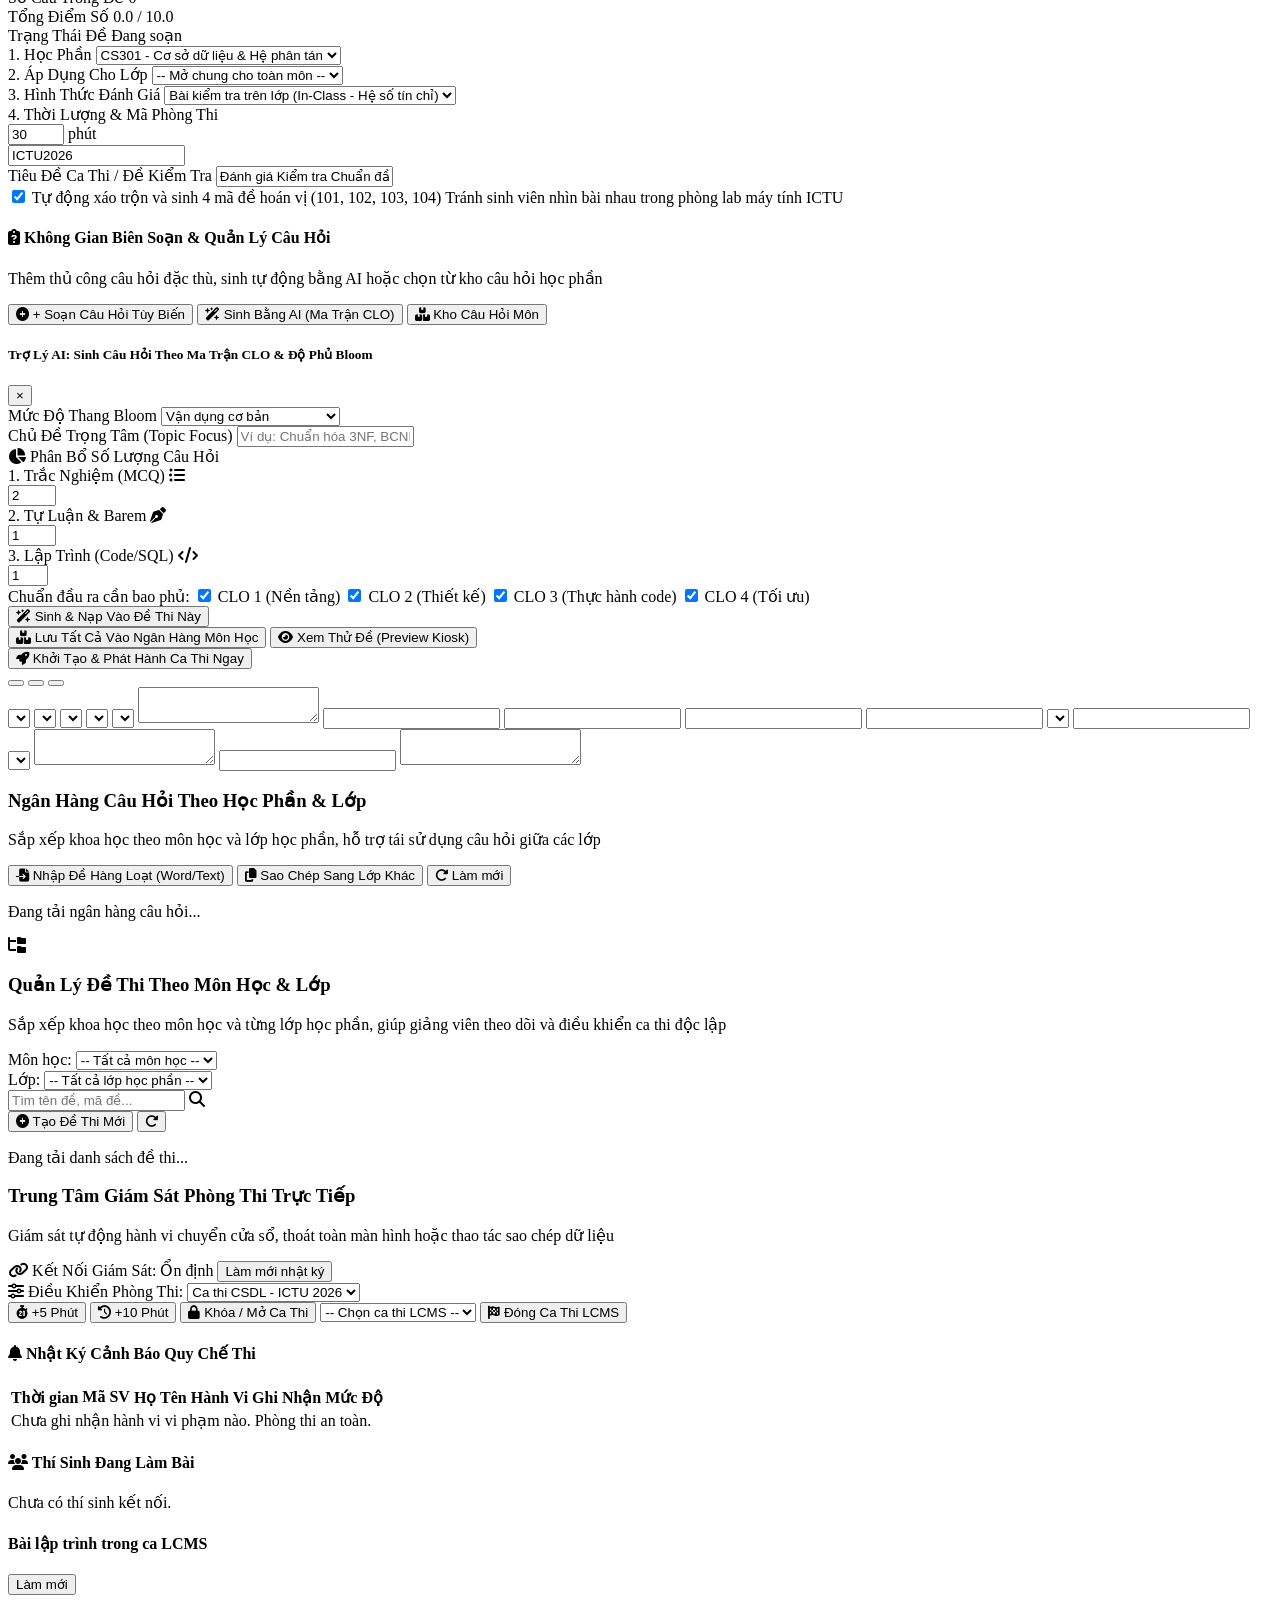
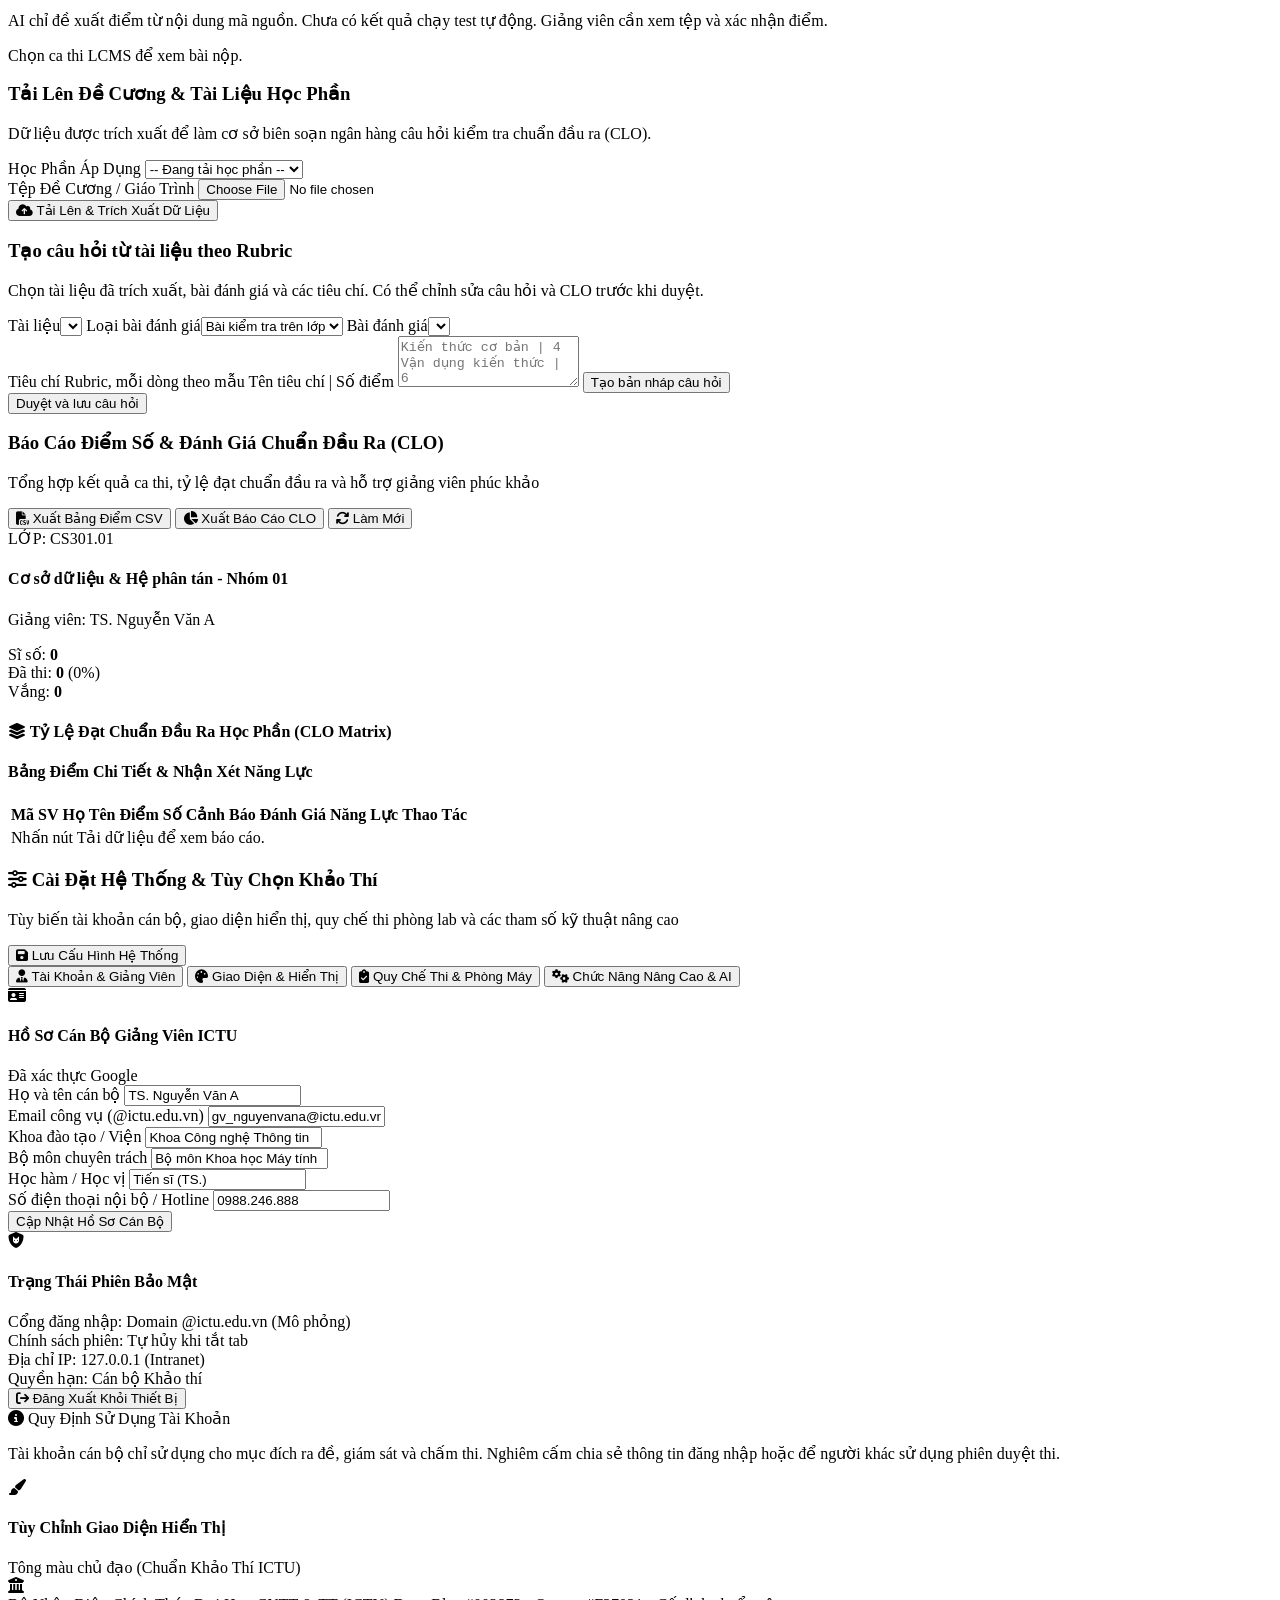
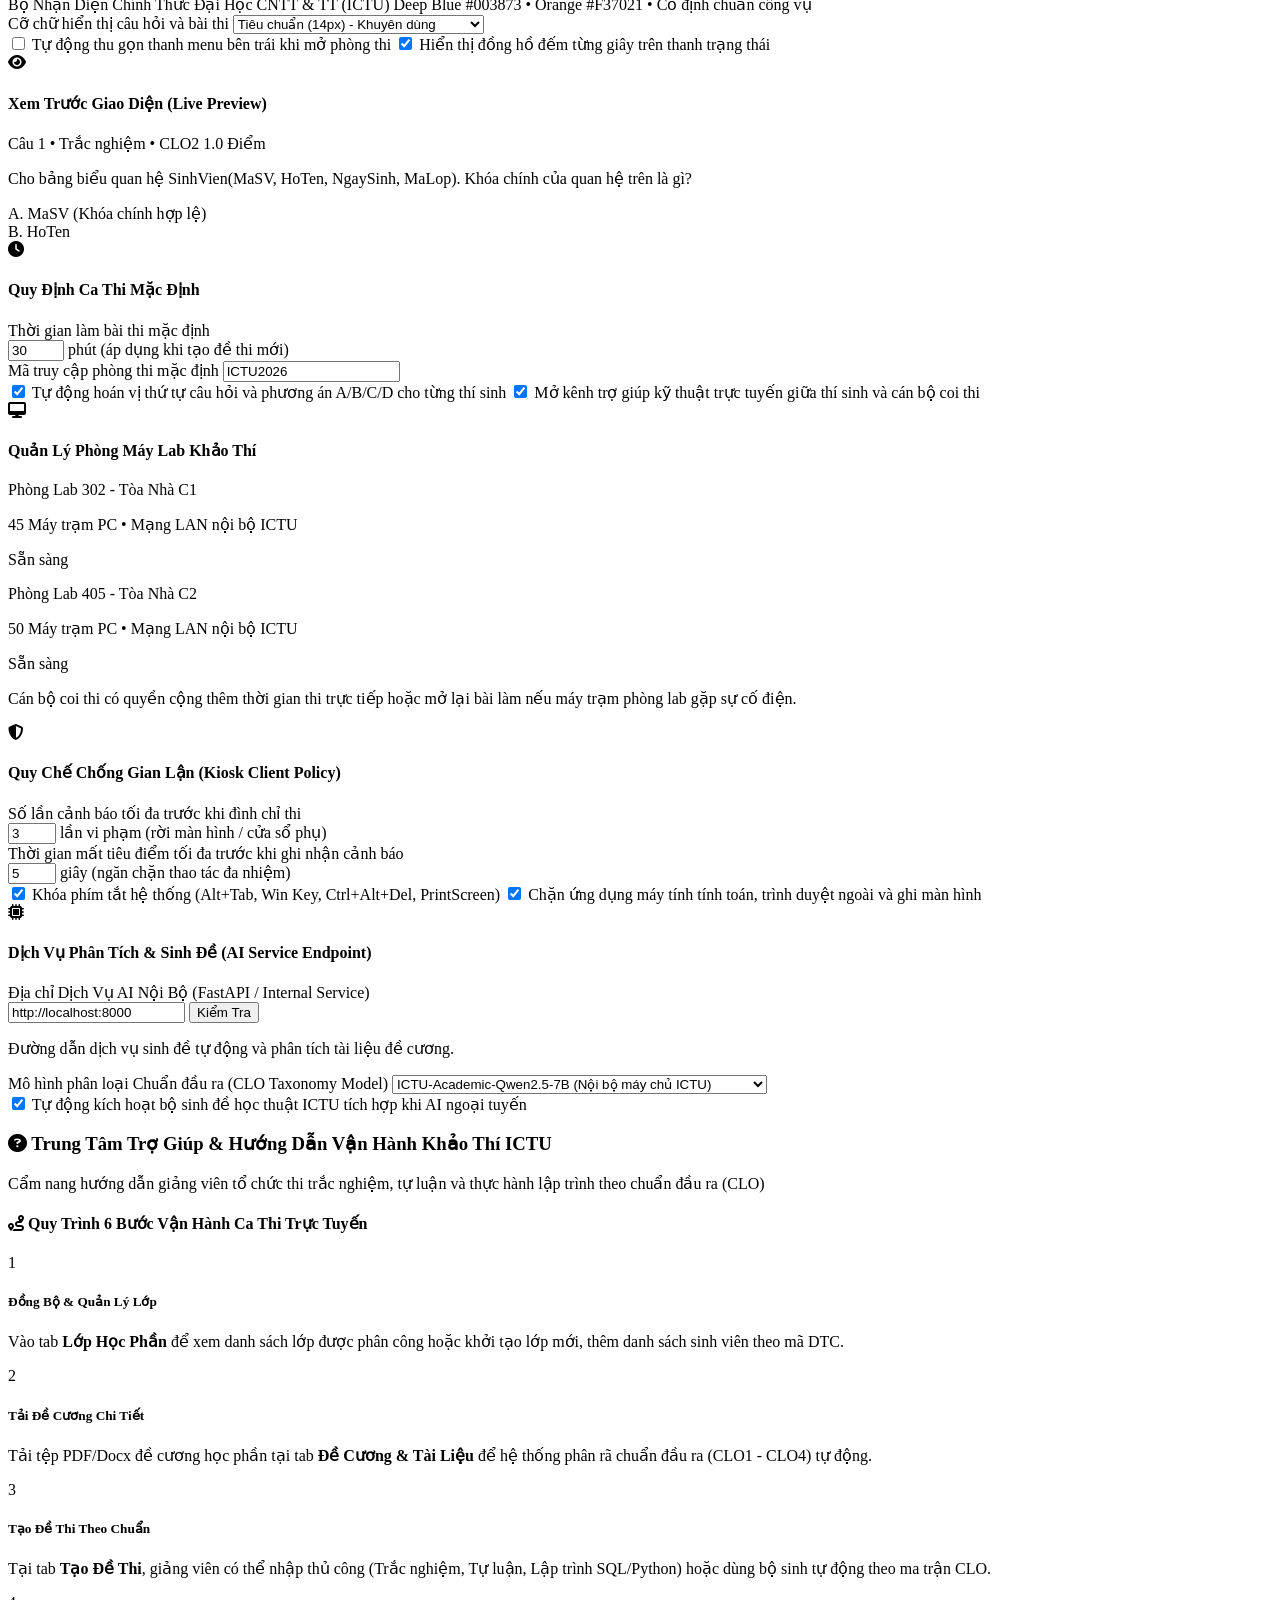
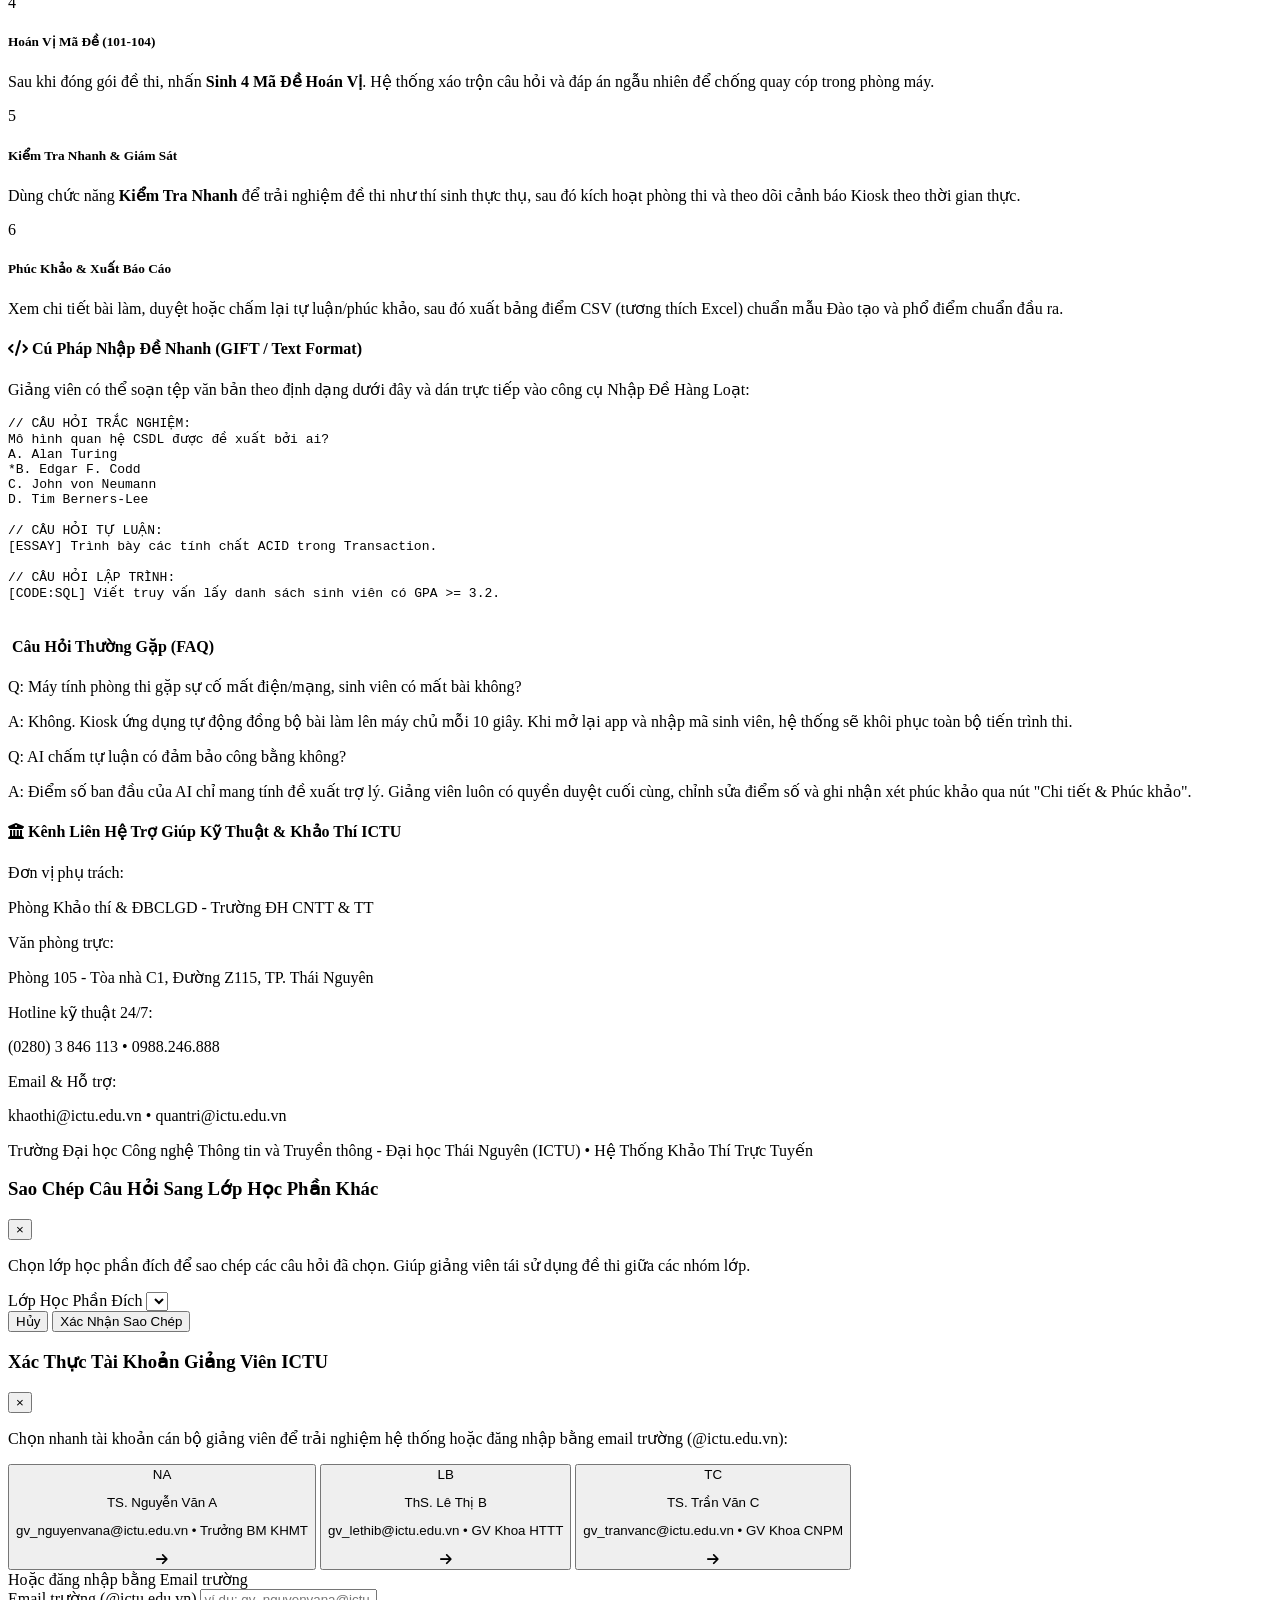
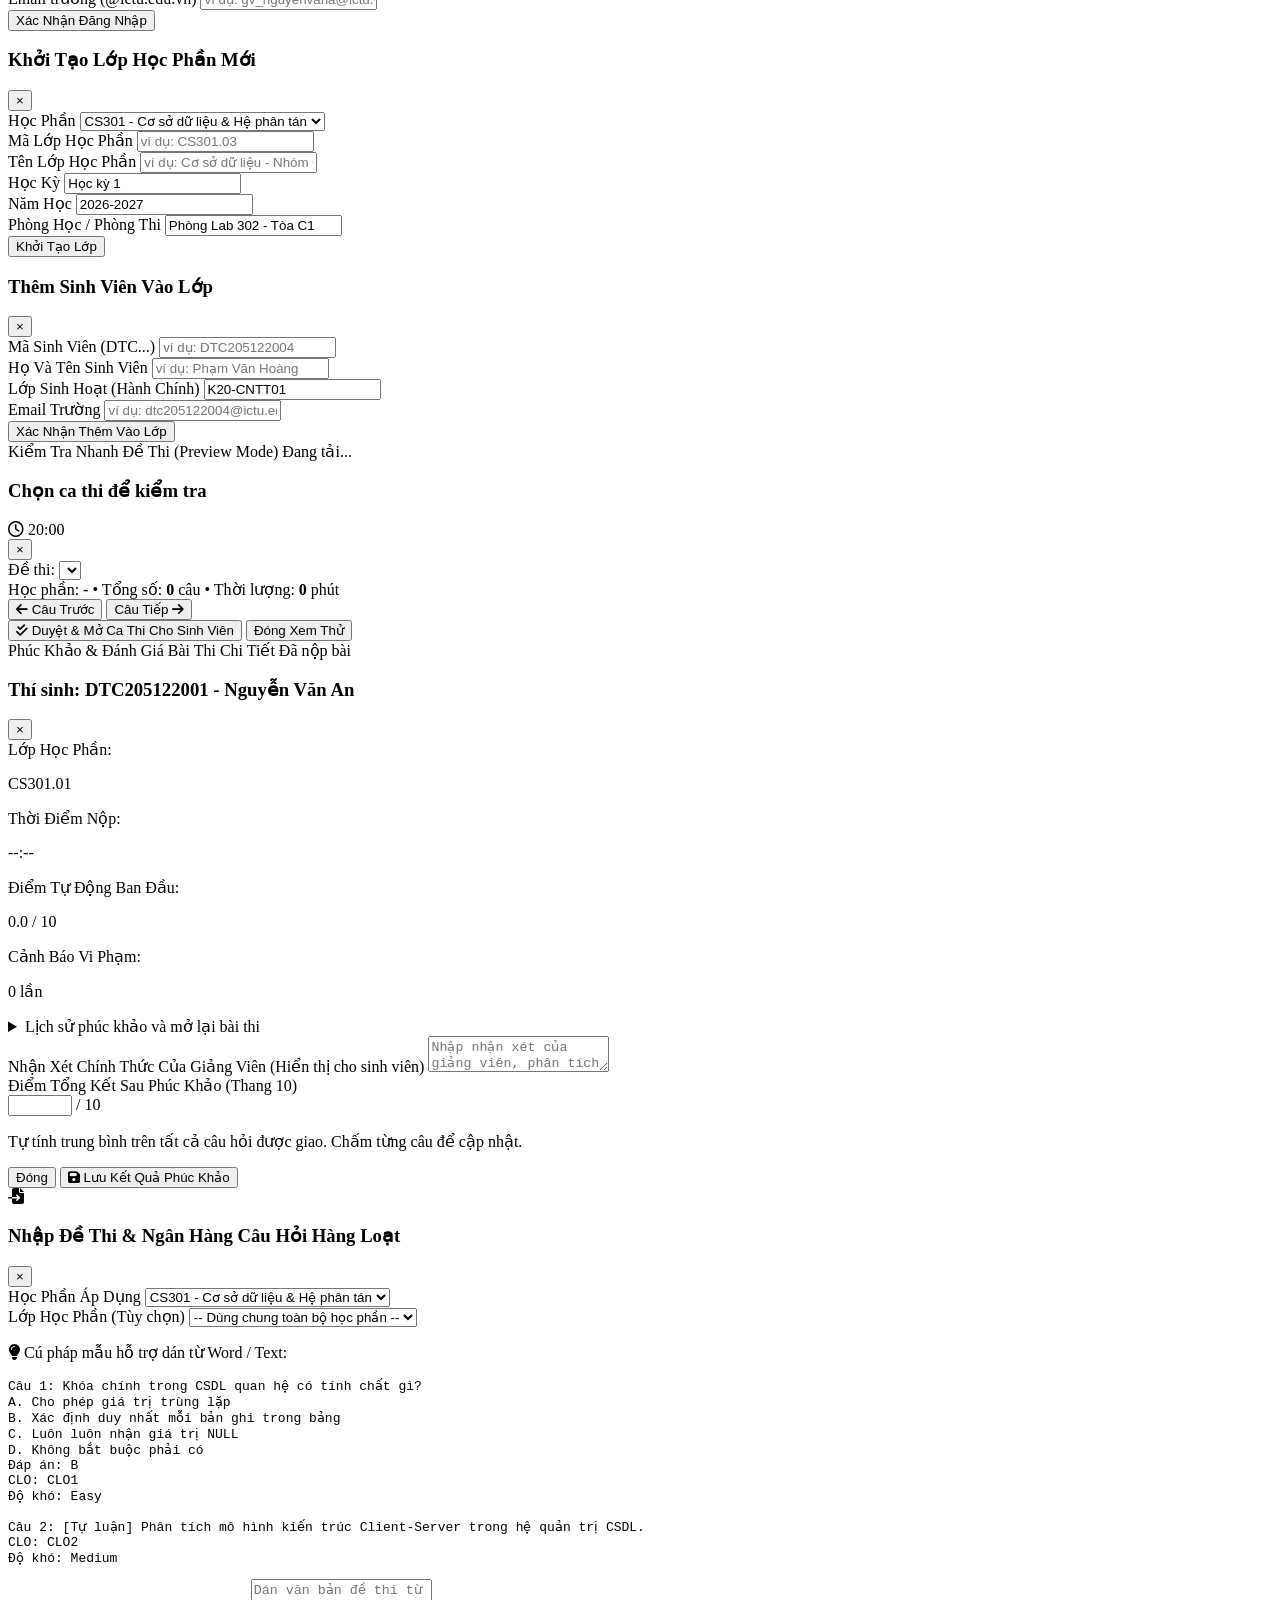
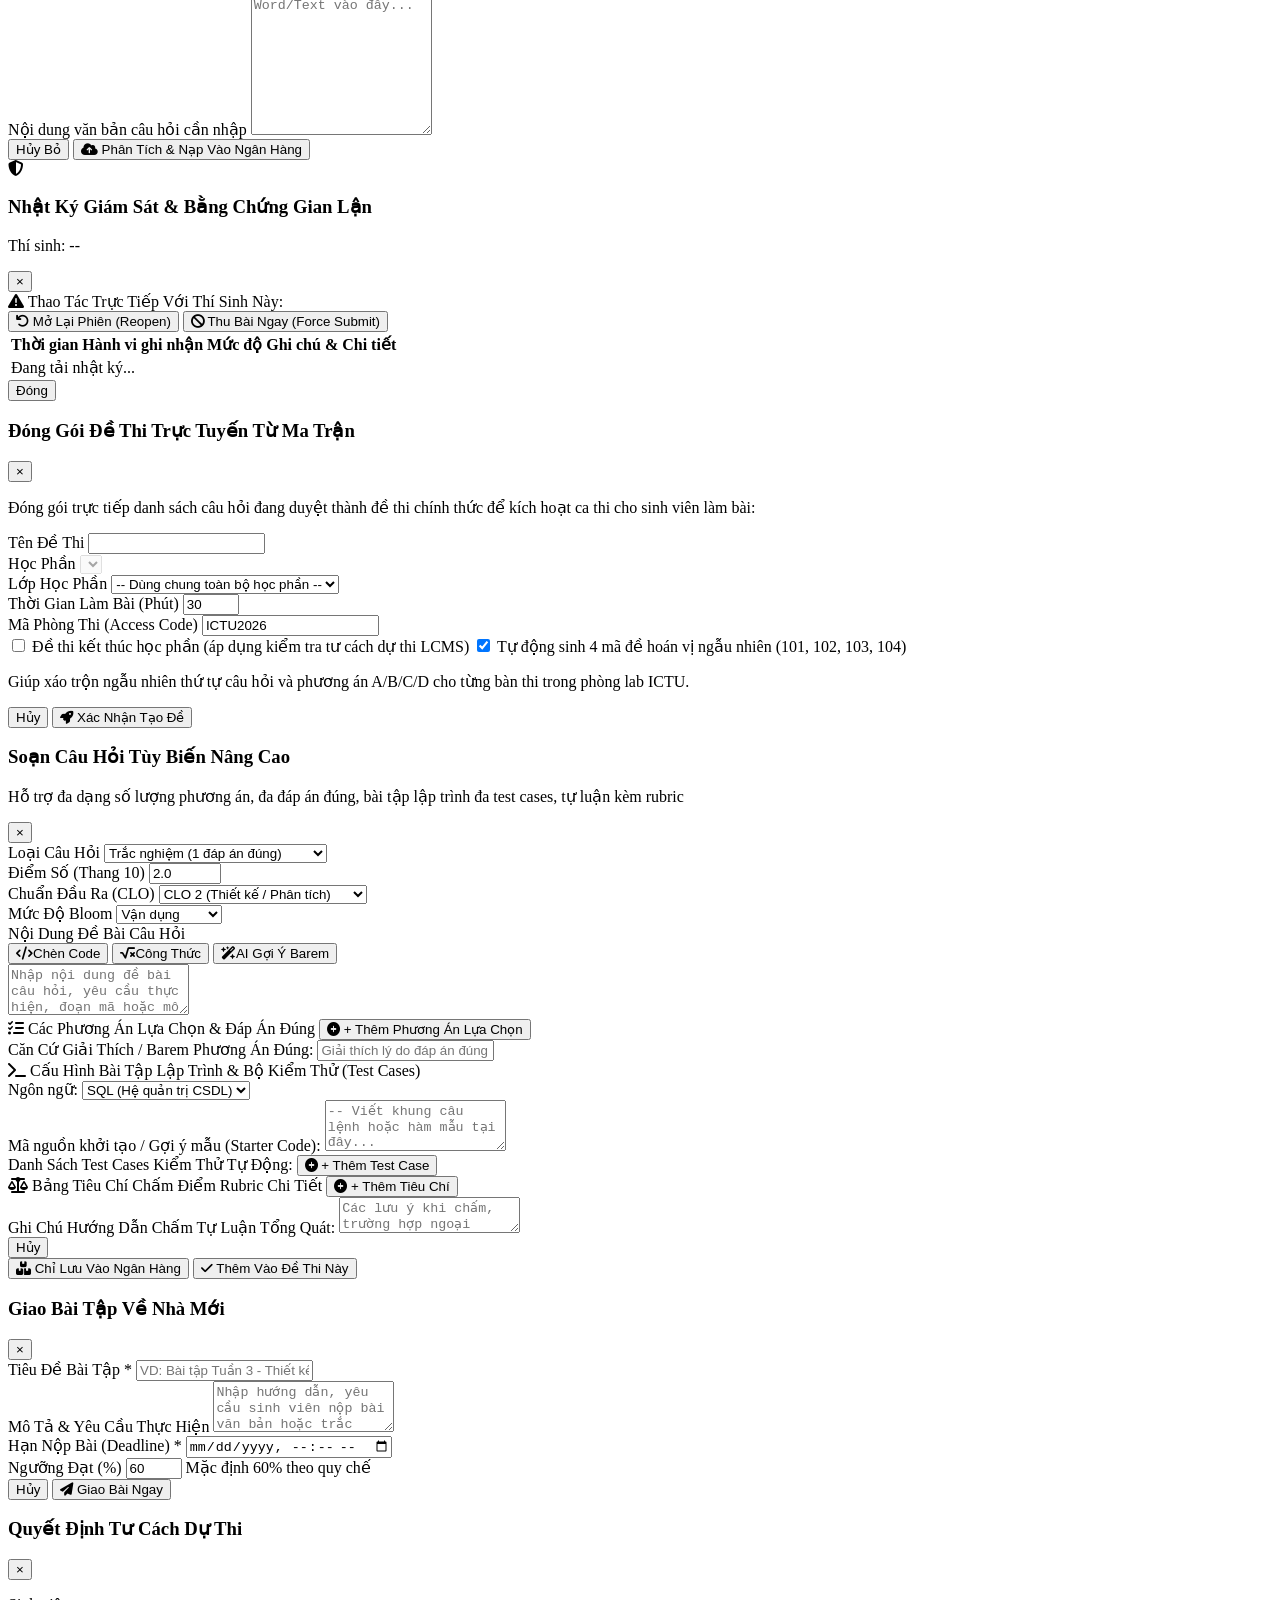
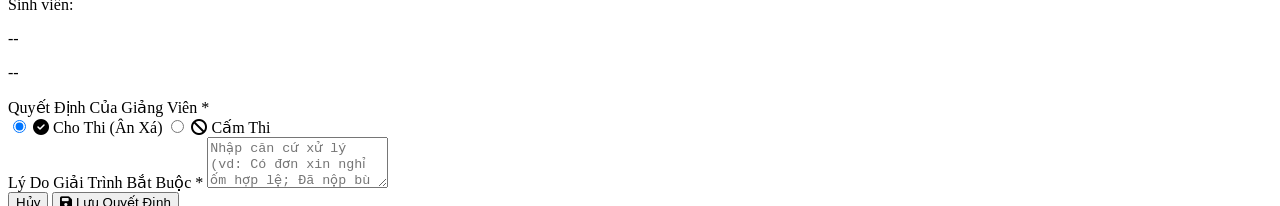
==== commit 25e2f75b: "feat(lcms): complete backend workflows and demo fixes" ====
--- a/backend_api/wwwroot/index.html
+++ b/backend_api/wwwroot/index.html
@@ -162,15 +162,15 @@
   </div>
 
   <!-- LEFT SIDEBAR NAVIGATION -->
-  <aside id="mainSidebar" class="w-64 bg-ictu-dark text-white flex-shrink-0 flex flex-col justify-between border-r-4 border-ictu-accent sticky top-0 h-screen z-40 select-none shadow-md transition-all duration-300">
-    <!-- Brand & Lecturer Profile -->
-    <div>
+  <aside id="mainSidebar" class="w-64 bg-ictu-dark text-white flex-shrink-0 flex flex-col border-r-4 border-ictu-accent sticky top-0 h-screen z-40 select-none shadow-md transition-all duration-300 overflow-hidden">
+    <!-- Brand & Lecturer Profile (Fixed top) -->
+    <div class="flex-shrink-0">
       <!-- Official ICTU Logo & Header -->
       <div class="p-4 border-b border-white/10 flex items-center space-x-3 bg-black/10">
-        <img src="/images/ictu_logo.png" alt="ICTU Logo" class="w-12 h-12 object-contain rounded-full bg-white p-0.5 shadow-sm">
-        <div class="leading-tight">
-          <h2 class="text-xs font-black tracking-wider uppercase text-white">ICTU EXAM PORTAL</h2>
-          <p class="text-[10px] text-slate-300 font-medium">ĐH CNTT & Truyền Thông</p>
+        <img src="/images/ictu_logo.png" alt="ICTU Logo" class="w-12 h-12 object-contain rounded-full bg-white p-0.5 shadow-sm flex-shrink-0">
+        <div class="leading-tight min-w-0">
+          <h2 class="text-xs font-black tracking-wider uppercase text-white truncate">ICTU EXAM PORTAL</h2>
+          <p class="text-[10px] text-slate-300 font-medium truncate">ĐH CNTT & Truyền Thông</p>
           <span class="inline-block mt-0.5 px-1.5 py-0.5 bg-emerald-500/20 text-emerald-300 text-[9px] font-bold rounded">Hệ thống Trực tuyến</span>
         </div>
       </div>
@@ -178,16 +178,16 @@
       <!-- Lecturer Account Card -->
       <div class="px-4 py-3 border-b border-white/10 bg-white/5 hover:bg-white/10 transition">
         <div class="flex items-center justify-between">
-          <div class="flex items-center space-x-2.5 cursor-pointer truncate" onclick="openLoginModal()" title="Nhấn để đổi tài khoản giảng viên">
-            <div class="w-8 h-8 rounded-lg bg-ictu-accent text-white font-bold flex items-center justify-center text-xs shadow-xs">
+          <div class="flex items-center space-x-2.5 cursor-pointer min-w-0 flex-1 mr-2" onclick="openLoginModal()" title="Nhấn để đổi tài khoản giảng viên">
+            <div class="w-8 h-8 rounded-lg bg-ictu-accent text-white font-bold flex items-center justify-center text-xs shadow-xs flex-shrink-0">
               GV
             </div>
-            <div class="truncate">
+            <div class="min-w-0 flex-1">
               <p class="text-xs font-bold text-white truncate" id="sidebarUserName">TS. Nguyễn Văn A</p>
               <p class="text-[10px] text-slate-300 truncate font-mono" id="sidebarUserEmail">gv_nguyenvana@ictu.edu.vn</p>
             </div>
           </div>
-          <div class="flex items-center space-x-2 ml-2">
+          <div class="flex items-center space-x-2 flex-shrink-0">
             <button onclick="openLoginModal()" class="text-slate-400 hover:text-white" title="Chuyển tài khoản">
               <i class="fa-solid fa-right-left text-xs"></i>
             </button>
@@ -197,9 +197,10 @@
           </div>
         </div>
       </div>
-
-      <!-- Vertical Navigation Menu -->
-      <nav class="p-3 space-y-1 text-xs font-medium" id="sidebarNav">
+    </div>
+
+    <!-- Vertical Navigation Menu (Scrollable if height is small) -->
+    <div class="flex-1 overflow-y-auto custom-scrollbar p-3 space-y-1 text-xs font-medium" id="sidebarNav">
         <button onclick="switchTab('dashboard')" class="side-nav-btn active w-full flex items-center px-3 py-2.5 rounded-lg text-white bg-white/15 font-semibold transition">
           <i class="fa-solid fa-chart-pie w-5 text-ictu-gold mr-2.5 text-center"></i>
           <span>Tổng Quan</span>
@@ -261,11 +262,10 @@
           <i class="fa-solid fa-circle-question w-5 text-amber-300 mr-2.5 text-center"></i>
           <span>Trợ Giúp & Hướng Dẫn</span>
         </button>
-      </nav>
     </div>
 
-    <!-- Sidebar Footer -->
-    <div class="p-3 border-t border-white/10 space-y-2">
+    <!-- Sidebar Footer (Fixed at bottom) -->
+    <div class="p-3 border-t border-white/10 space-y-2 flex-shrink-0 bg-ictu-dark">
       <button onclick="syncFromPortal()" class="w-full py-2 px-3 bg-white/10 hover:bg-white/20 text-white rounded-lg text-[11px] font-semibold flex items-center justify-center transition border border-white/10">
         <i class="fa-solid fa-arrows-rotate mr-1.5 text-ictu-gold"></i> Đồng Bộ Cổng Đào Tạo
       </button>
@@ -296,7 +296,7 @@
           </button>
 
           <!-- Notification Dropdown Menu -->
-          <div id="notificationDropdown" class="hidden absolute right-0 mt-2 w-88 bg-white border border-slate-200 rounded-xl shadow-2xl z-50 overflow-hidden divide-y divide-slate-100 transition-all duration-200">
+          <div id="notificationDropdown" class="hidden absolute right-0 mt-2 w-96 max-w-[90vw] sm:w-[420px] bg-white border border-slate-200 rounded-xl shadow-2xl z-50 overflow-hidden divide-y divide-slate-100 transition-all duration-200">
             <div class="p-3 bg-slate-50 flex items-center justify-between">
               <span class="text-xs font-bold text-slate-800 uppercase flex items-center">
                 <i class="fa-solid fa-bell mr-1.5 text-ictu"></i> Thông Báo Khảo Thí
@@ -981,8 +981,9 @@
             <button onclick="toggleExamActive(document.getElementById('monitorExamSelect').value)" class="px-3 py-1.5 bg-amber-50 text-amber-700 hover:bg-amber-100 border border-amber-200 rounded-lg font-semibold transition flex items-center">
               <i class="fa-solid fa-lock mr-1"></i> Khóa / Mở Ca Thi
             </button>
-            <button onclick="forceCloseEntireRoom(document.getElementById('monitorExamSelect').value)" class="px-3 py-1.5 bg-rose-600 hover:bg-rose-700 text-white rounded-lg font-semibold transition flex items-center shadow-xs">
-              <i class="fa-solid fa-flag-checkered mr-1"></i> Thu Bài Cả Phòng
+            <select id="monitorRoomSessionSelect" onchange="loadLcmsCodeSubmissions()" class="bg-white border border-slate-300 rounded-lg px-2.5 py-1.5 font-medium text-xs" aria-label="Chọn ca thi LCMS"><option value="">-- Chọn ca thi LCMS --</option></select>
+            <button onclick="forceCloseEntireRoom()" class="px-3 py-1.5 bg-rose-600 hover:bg-rose-700 text-white rounded-lg font-semibold transition flex items-center shadow-xs">
+              <i class="fa-solid fa-flag-checkered mr-1"></i> Đóng Ca Thi LCMS
             </button>
           </div>
         </div>
@@ -1021,6 +1022,11 @@
             </div>
           </div>
         </div>
+        <div class="bg-white p-5 rounded-xl border border-slate-200 space-y-3">
+          <div class="flex items-center justify-between"><h4 class="font-bold text-sm">Bài lập trình trong ca LCMS</h4><button onclick="loadLcmsRoomSessions()" class="text-xs text-ictu font-semibold">Làm mới</button></div>
+          <p class="text-xs text-amber-800 bg-amber-50 p-2 rounded">AI chỉ đề xuất điểm từ nội dung mã nguồn. Chưa có kết quả chạy test tự động. Giảng viên cần xem tệp và xác nhận điểm.</p>
+          <div id="lcmsCodeSubmissionList" class="space-y-3 text-xs text-slate-500">Chọn ca thi LCMS để xem bài nộp.</div>
+        </div>
       </section>
 
       <!-- ============================================================== -->
@@ -1037,14 +1043,13 @@
             <div class="grid grid-cols-1 md:grid-cols-2 gap-4">
               <div>
                 <label class="block text-xs font-semibold text-slate-700 mb-1.5">Học Phần Áp Dụng</label>
-                <select id="docSubjectSelect" class="w-full px-3.5 py-2 rounded-lg border border-slate-300 text-xs focus:outline-none focus:border-ictu">
-                  <option value="1">CS301 - Cơ sở dữ liệu & Hệ phân tán</option>
-                  <option value="2">AI402 - Trí tuệ nhân tạo và Ứng dụng</option>
+                <select id="docSubjectSelect" onchange="loadRubricDocuments()" class="w-full px-3.5 py-2 rounded-lg border border-slate-300 text-xs focus:outline-none focus:border-ictu">
+                  <option value="">-- Đang tải học phần --</option>
                 </select>
               </div>
               <div>
                 <label class="block text-xs font-semibold text-slate-700 mb-1.5">Tệp Đề Cương / Giáo Trình</label>
-                <input type="file" id="docFileInput" accept=".pdf,.txt,.docx" required class="w-full text-xs text-slate-600 file:mr-3 file:py-2 file:px-4 file:rounded-lg file:border-0 file:text-xs file:font-semibold file:bg-ictu-light file:text-ictu hover:file:bg-blue-100 cursor-pointer border border-slate-200 rounded-lg p-0.5">
+                <input type="file" id="docFileInput" accept=".pdf,.txt,.docx,.pptx" required class="w-full text-xs text-slate-600 file:mr-3 file:py-2 file:px-4 file:rounded-lg file:border-0 file:text-xs file:font-semibold file:bg-ictu-light file:text-ictu hover:file:bg-blue-100 cursor-pointer border border-slate-200 rounded-lg p-0.5">
               </div>
             </div>
 
@@ -1056,6 +1061,22 @@
           </form>
 
           <div id="uploadStatusBox" class="mt-4 hidden p-4 rounded-lg text-sm"></div>
+        </div>
+        <div class="bg-white p-6 rounded-xl border border-slate-200 space-y-4">
+          <h3 class="text-base font-bold text-slate-800">Tạo câu hỏi từ tài liệu theo Rubric</h3>
+          <p class="text-xs text-slate-500">Chọn tài liệu đã trích xuất, bài đánh giá và các tiêu chí. Có thể chỉnh sửa câu hỏi và CLO trước khi duyệt.</p>
+          <div class="grid grid-cols-1 md:grid-cols-2 gap-3 text-xs">
+            <label>Tài liệu<select id="rubricDocumentSelect" class="block w-full border rounded p-2 mt-1"></select></label>
+            <label>Loại bài đánh giá<select id="rubricTargetKind" onchange="loadRubricTargets()" class="block w-full border rounded p-2 mt-1"><option value="assessment">Bài kiểm tra trên lớp</option><option value="home">Bài tập ở nhà</option></select></label>
+            <label>Bài đánh giá<select id="rubricTargetSelect" class="block w-full border rounded p-2 mt-1"></select></label>
+          </div>
+          <label class="block text-xs">Tiêu chí Rubric, mỗi dòng theo mẫu Tên tiêu chí | Số điểm
+            <textarea id="rubricCriteriaInput" rows="3" class="block w-full border rounded p-2 mt-1" placeholder="Kiến thức cơ bản | 4&#10;Vận dụng kiến thức | 6"></textarea>
+          </label>
+          <button onclick="generateLcmsRubricDraft()" class="px-4 py-2 bg-ictu text-white text-xs font-semibold rounded">Tạo bản nháp câu hỏi</button>
+          <div id="rubricDraftStatus" class="text-xs" role="status"></div>
+          <div id="rubricDraftQuestions" class="space-y-3"></div>
+          <button id="rubricApproveButton" onclick="approveLcmsRubricDraft()" class="hidden px-4 py-2 bg-emerald-600 text-white text-xs font-semibold rounded">Duyệt và lưu câu hỏi</button>
         </div>
       </section>
 
@@ -1877,6 +1898,11 @@
         <!-- Rendered per-question answers -->
       </div>
 
+      <details class="border-t border-slate-200 bg-white px-6 py-3 text-xs">
+        <summary class="cursor-pointer font-bold text-ictu">Lịch sử phúc khảo và mở lại bài thi</summary>
+        <div id="submAuditHistory" class="mt-2 text-slate-600 max-h-56 overflow-y-auto">Đang tải lịch sử...</div>
+      </details>
+
       <!-- Lecturer Final Feedback & Override Bar -->
       <div class="p-5 bg-slate-50 border-t border-slate-200 space-y-3">
         <div class="grid grid-cols-1 md:grid-cols-3 gap-4">
@@ -1887,10 +1913,10 @@
           <div>
             <label class="block text-xs font-bold text-slate-700 mb-1">Điểm Tổng Kết Sau Phúc Khảo (Thang 10)</label>
             <div class="flex items-center space-x-2">
-              <input type="number" id="submFinalScoreInput" step="0.1" min="0" max="10" class="w-full px-3 py-2 border border-slate-300 rounded-lg text-sm font-bold text-ictu focus:outline-none focus:border-ictu">
+              <input type="number" id="submFinalScoreInput" step="0.1" min="0" max="10" readonly class="w-full px-3 py-2 border border-slate-300 rounded-lg text-sm font-bold text-ictu bg-slate-100">
               <span class="text-xs font-bold text-slate-500">/ 10</span>
             </div>
-            <p class="text-[10px] text-slate-400 mt-1">Giữ nguyên hoặc sửa trực tiếp</p>
+            <p class="text-[10px] text-slate-500 mt-1">Tự tính trung bình trên tất cả câu hỏi được giao. Chấm từng câu để cập nhật.</p>
           </div>
         </div>
 
@@ -2070,6 +2096,10 @@
         </div>
 
         <div class="pt-2 p-3 bg-sky-50 rounded-lg border border-sky-200">
+          <label class="flex items-center space-x-2.5 cursor-pointer mb-3">
+            <input type="checkbox" id="pkgIsFinalExam" class="w-4 h-4 text-ictu rounded">
+            <span class="text-xs font-semibold text-sky-900">Đề thi kết thúc học phần (áp dụng kiểm tra tư cách dự thi LCMS)</span>
+          </label>
           <label class="flex items-center space-x-2.5 cursor-pointer">
             <input type="checkbox" id="pkgAutoVariants" checked class="w-4 h-4 text-ictu rounded">
             <span class="text-xs font-semibold text-sky-900">Tự động sinh 4 mã đề hoán vị ngẫu nhiên (101, 102, 103, 104)</span>
@@ -2352,6 +2382,7 @@
   <script src="/js/exams.js"></script>
   <script src="/js/studio-creator.js"></script>
   <script src="/js/monitoring.js"></script>
+  <script src="/js/lcms-flows.js"></script>
   <script src="/js/reports.js"></script>
   <script src="/js/app-init.js"></script>
 
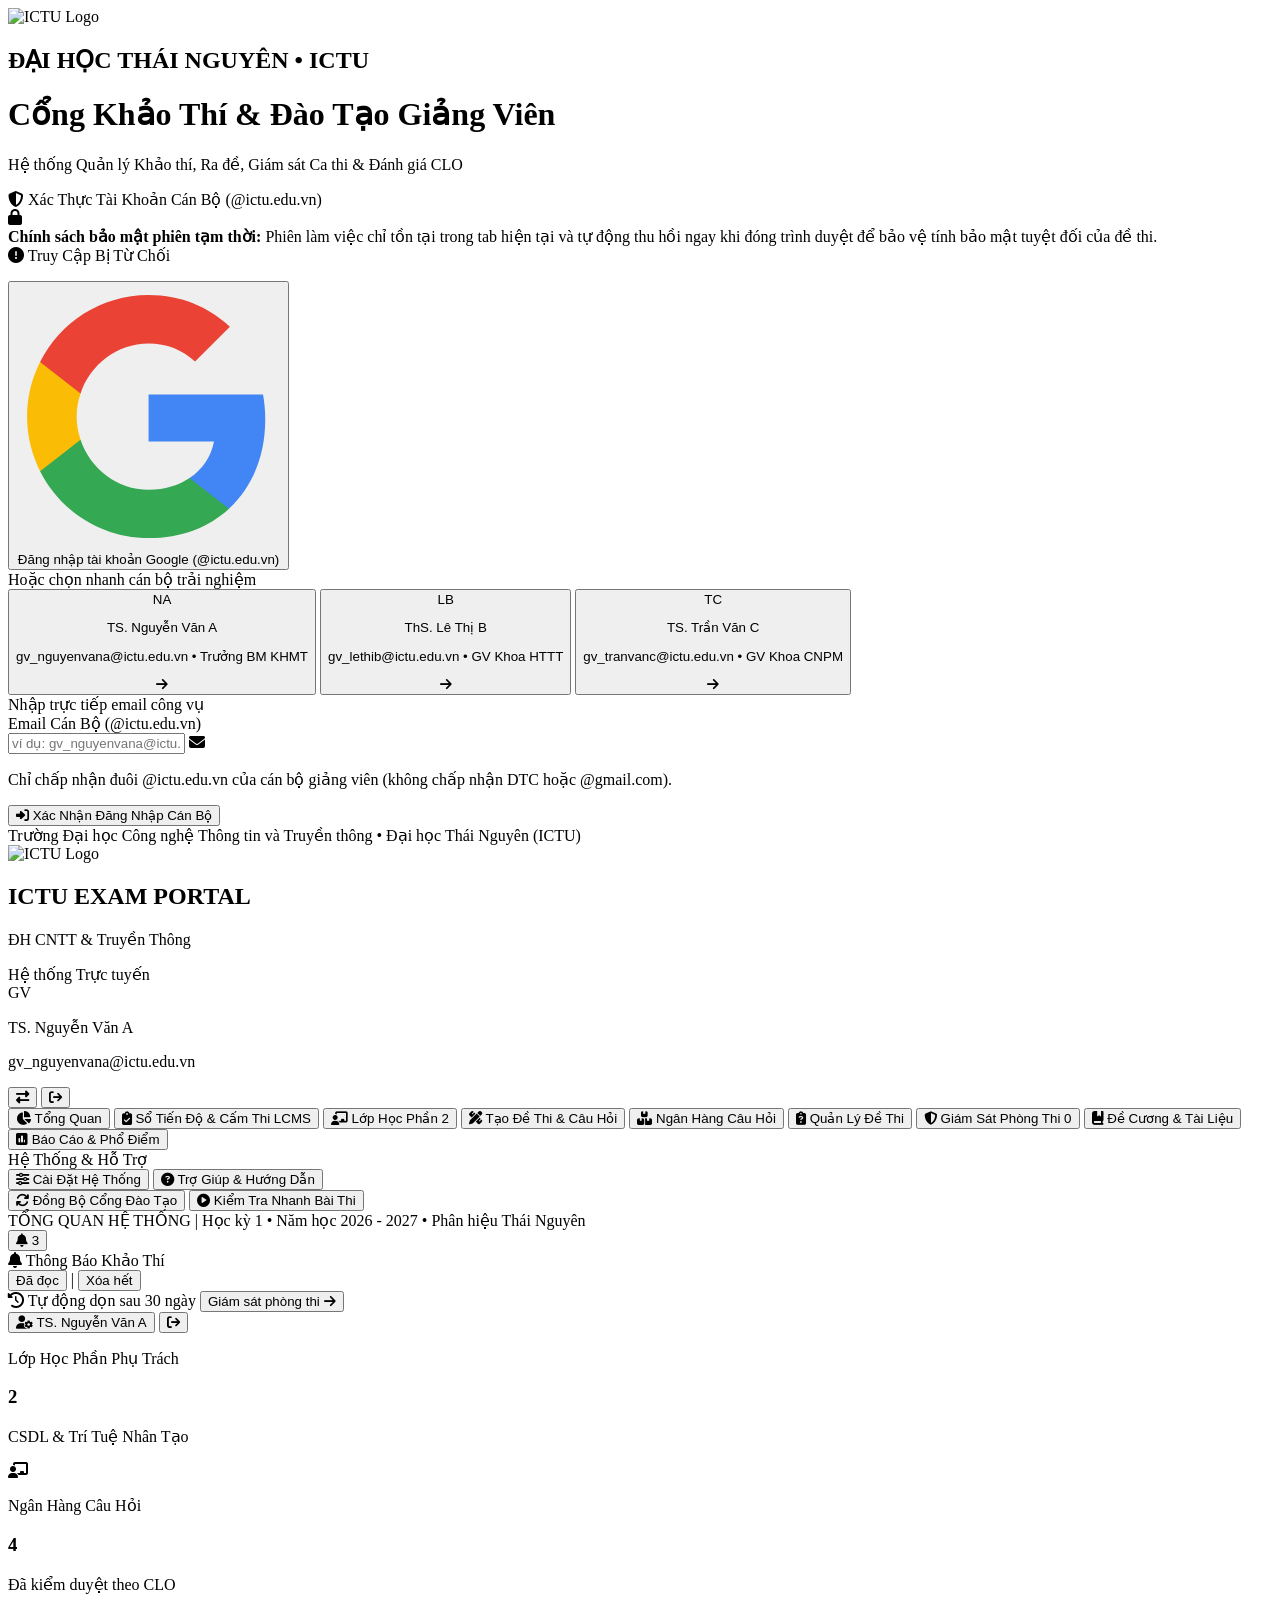
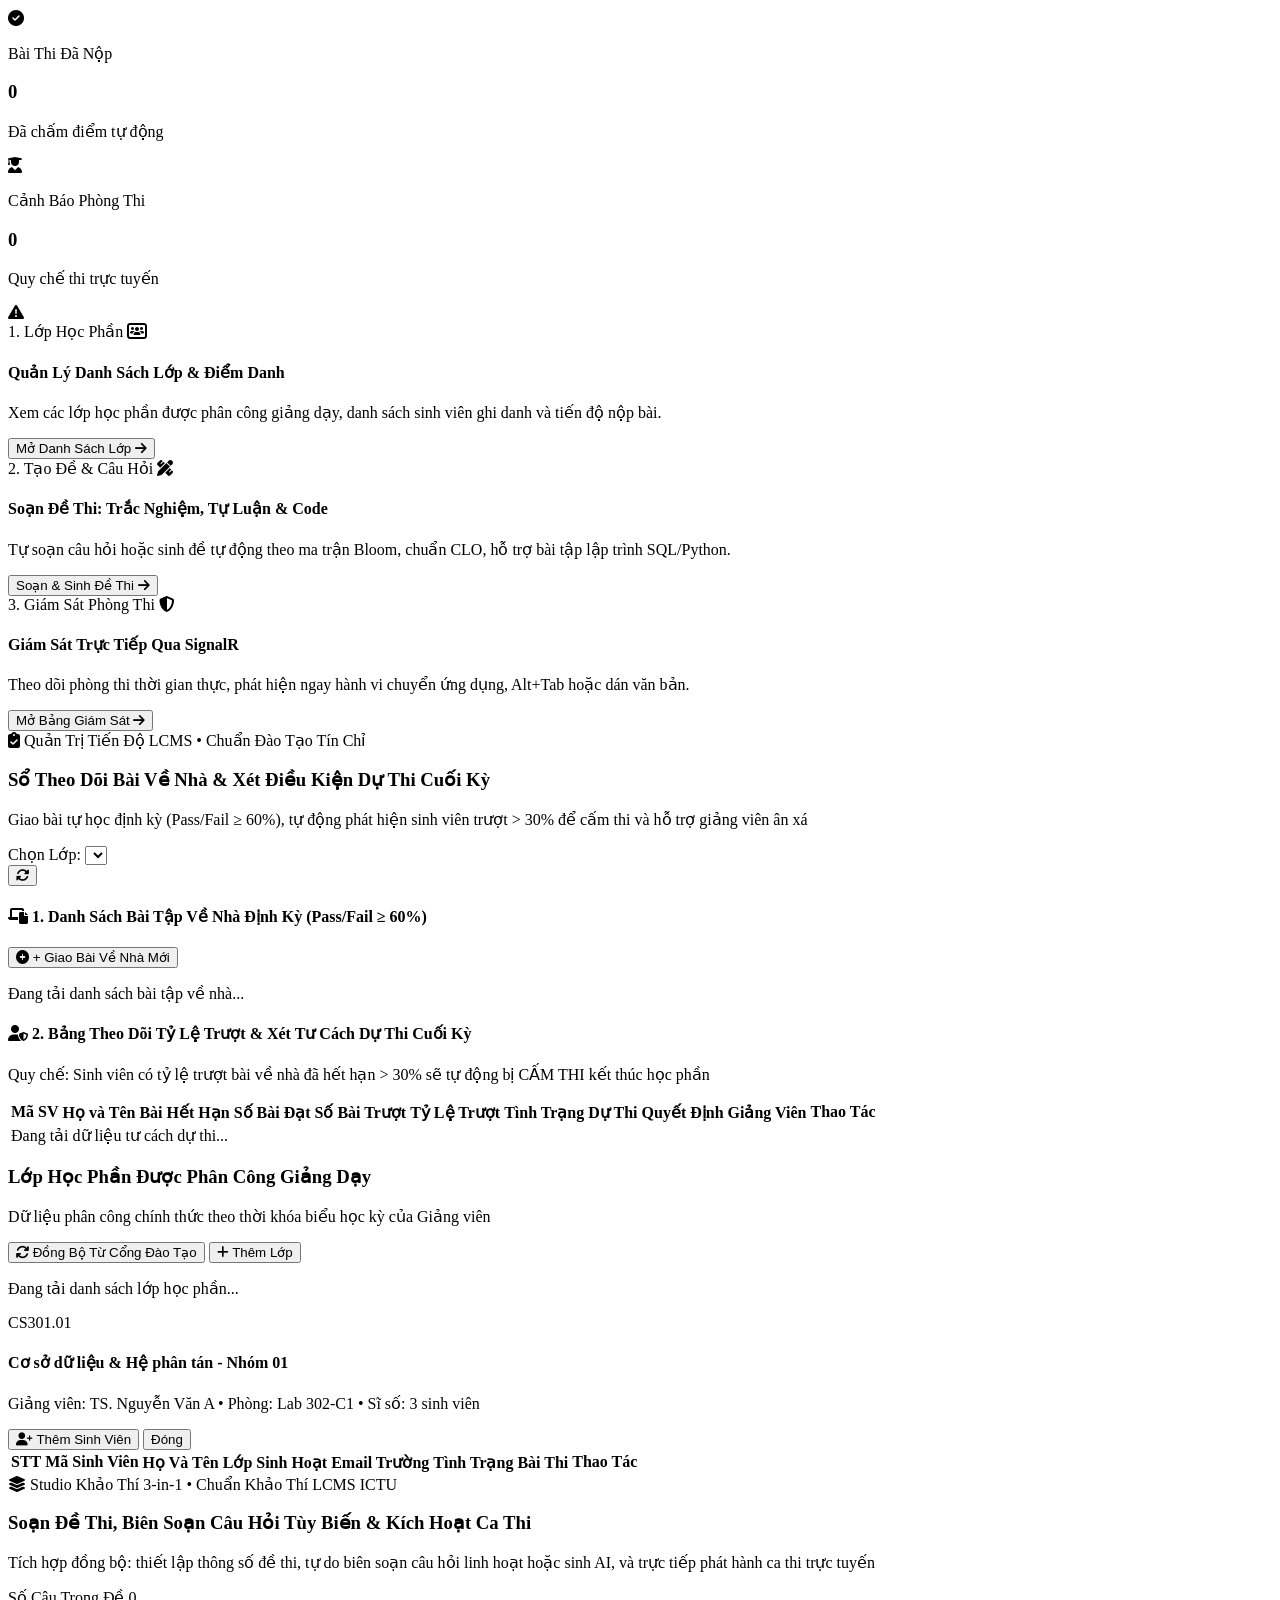
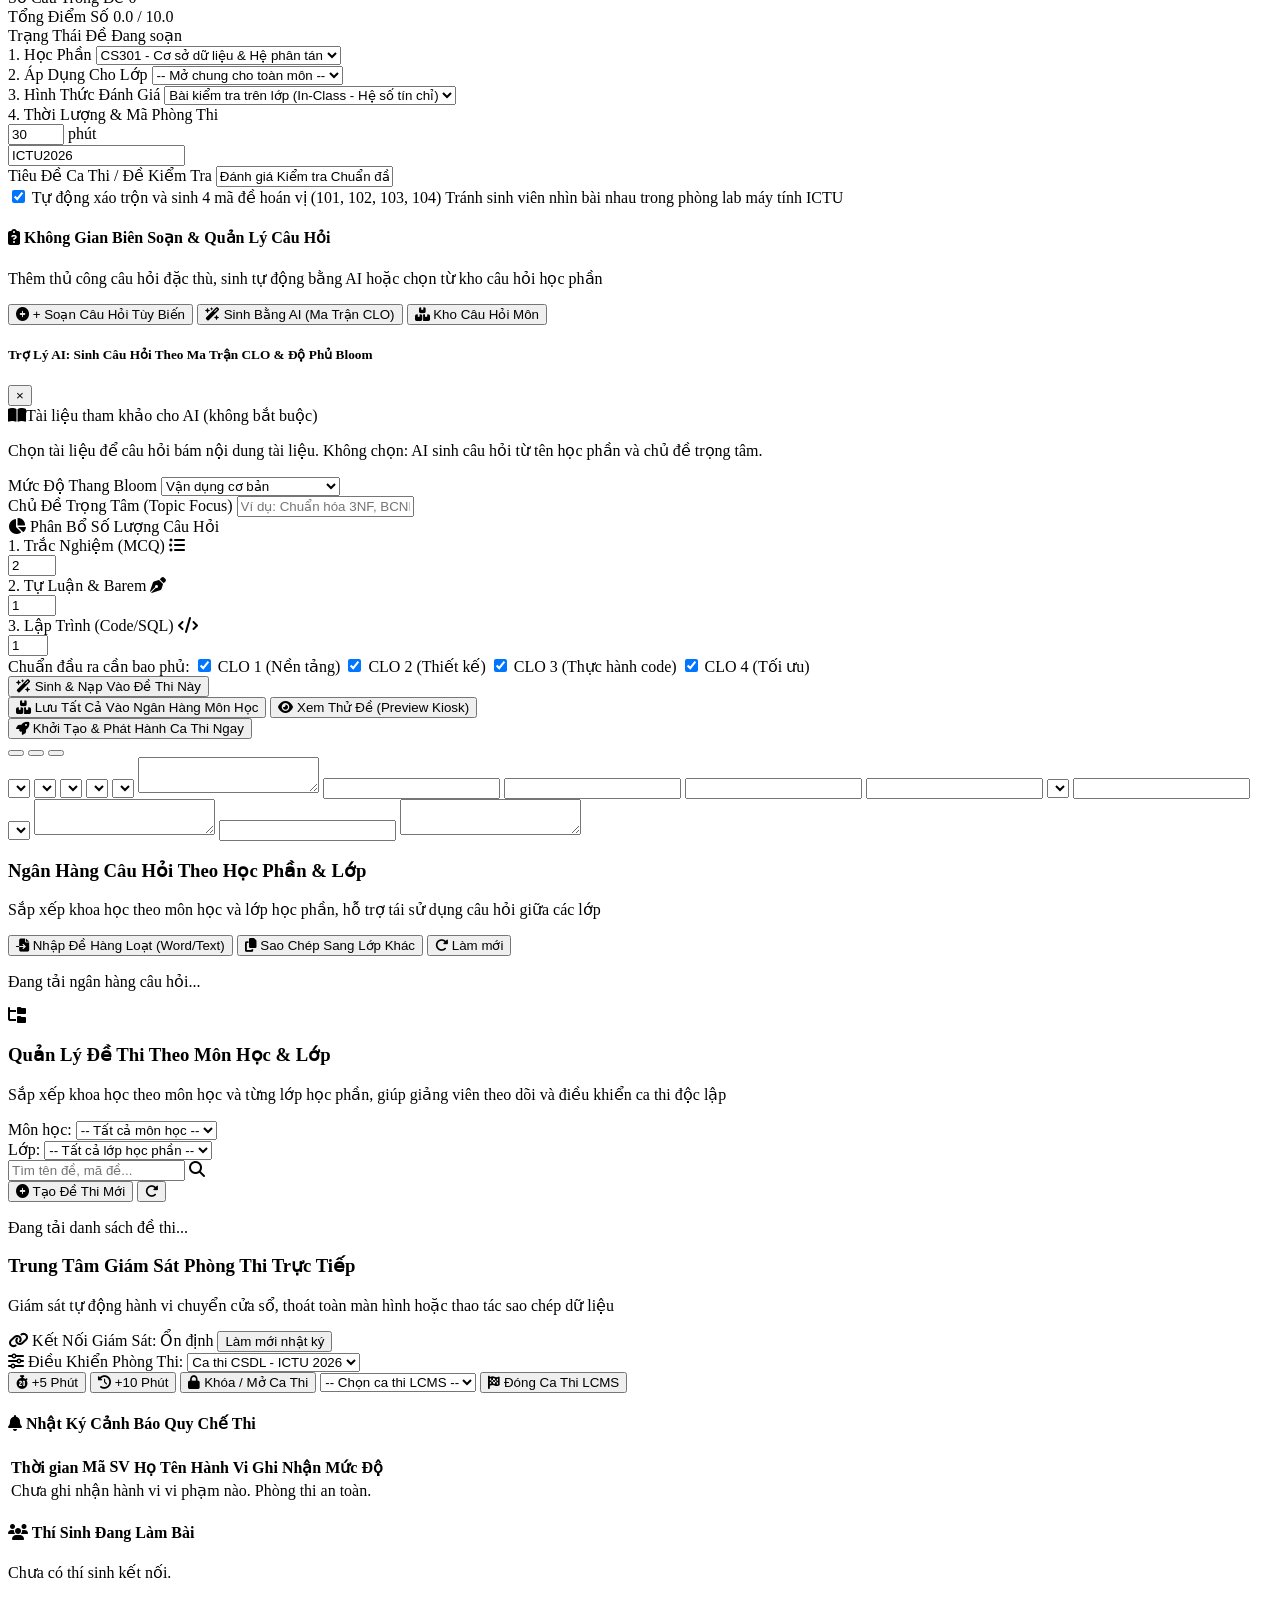
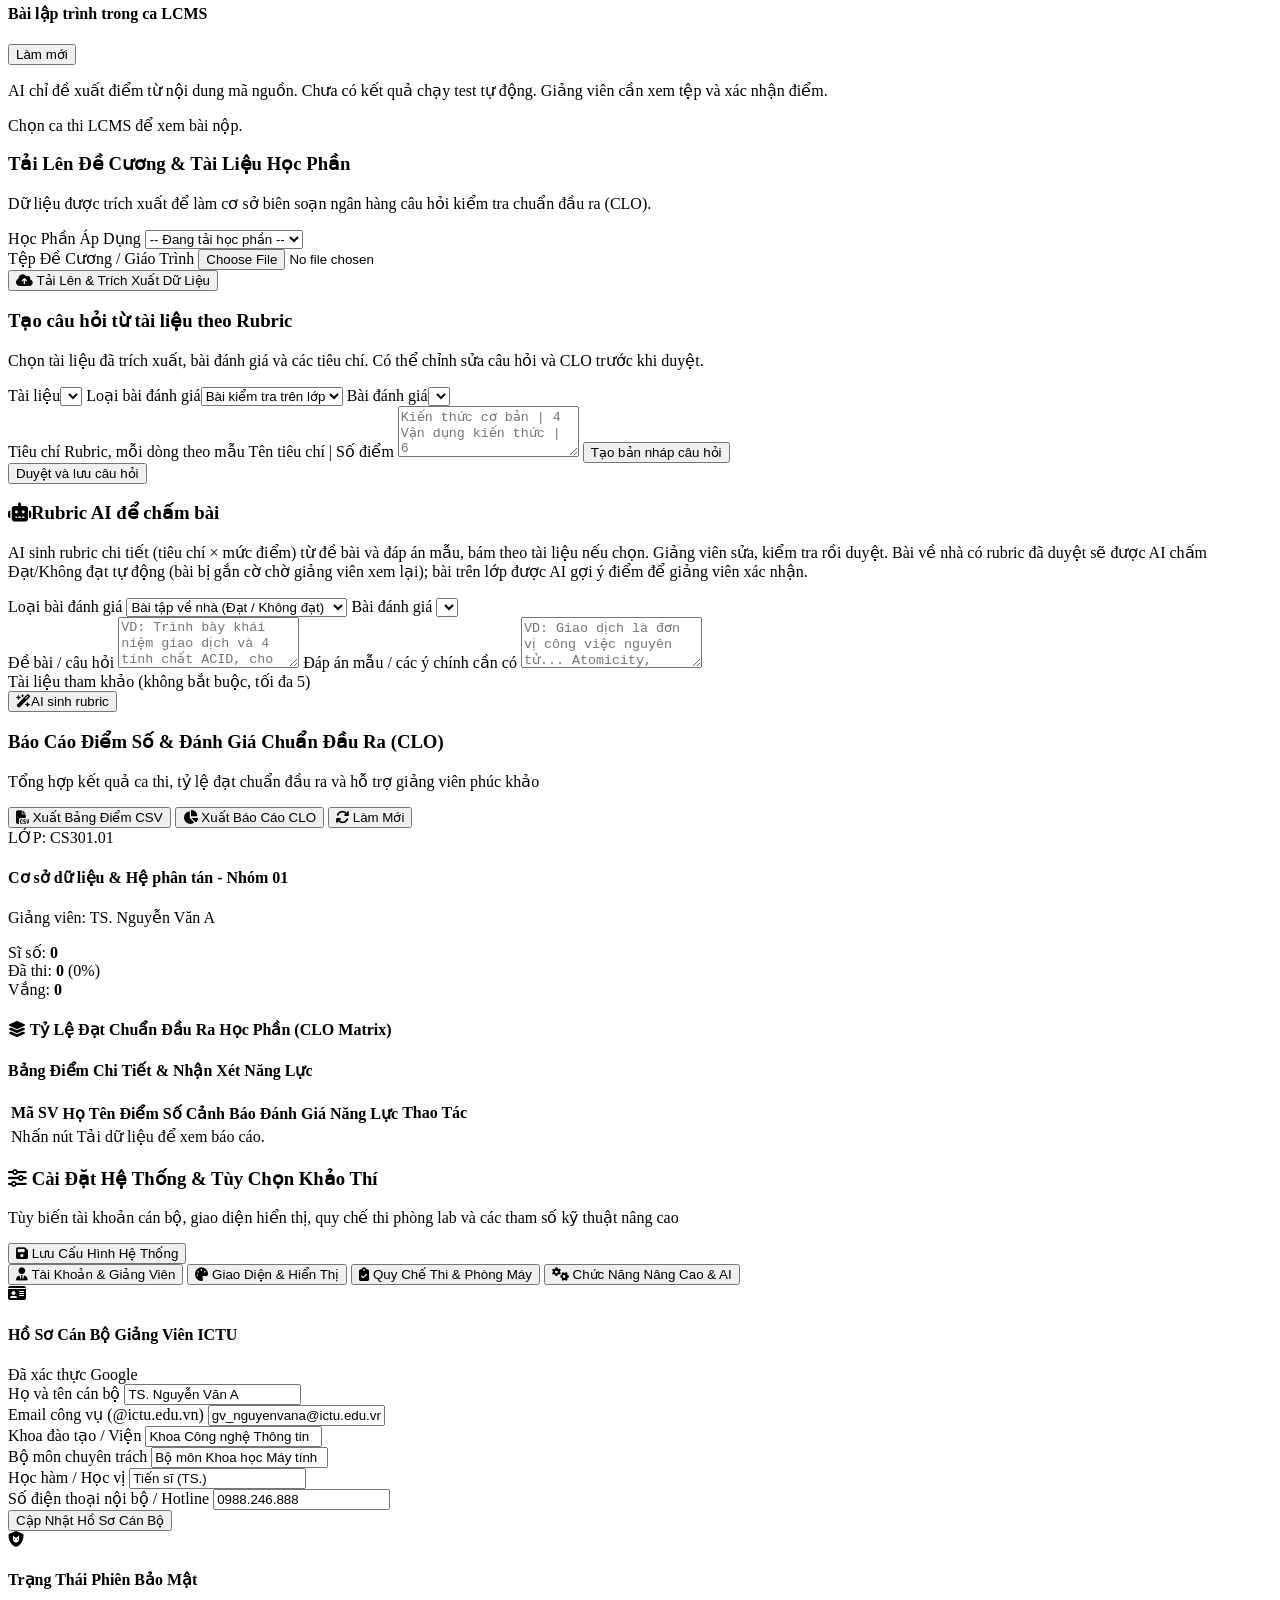
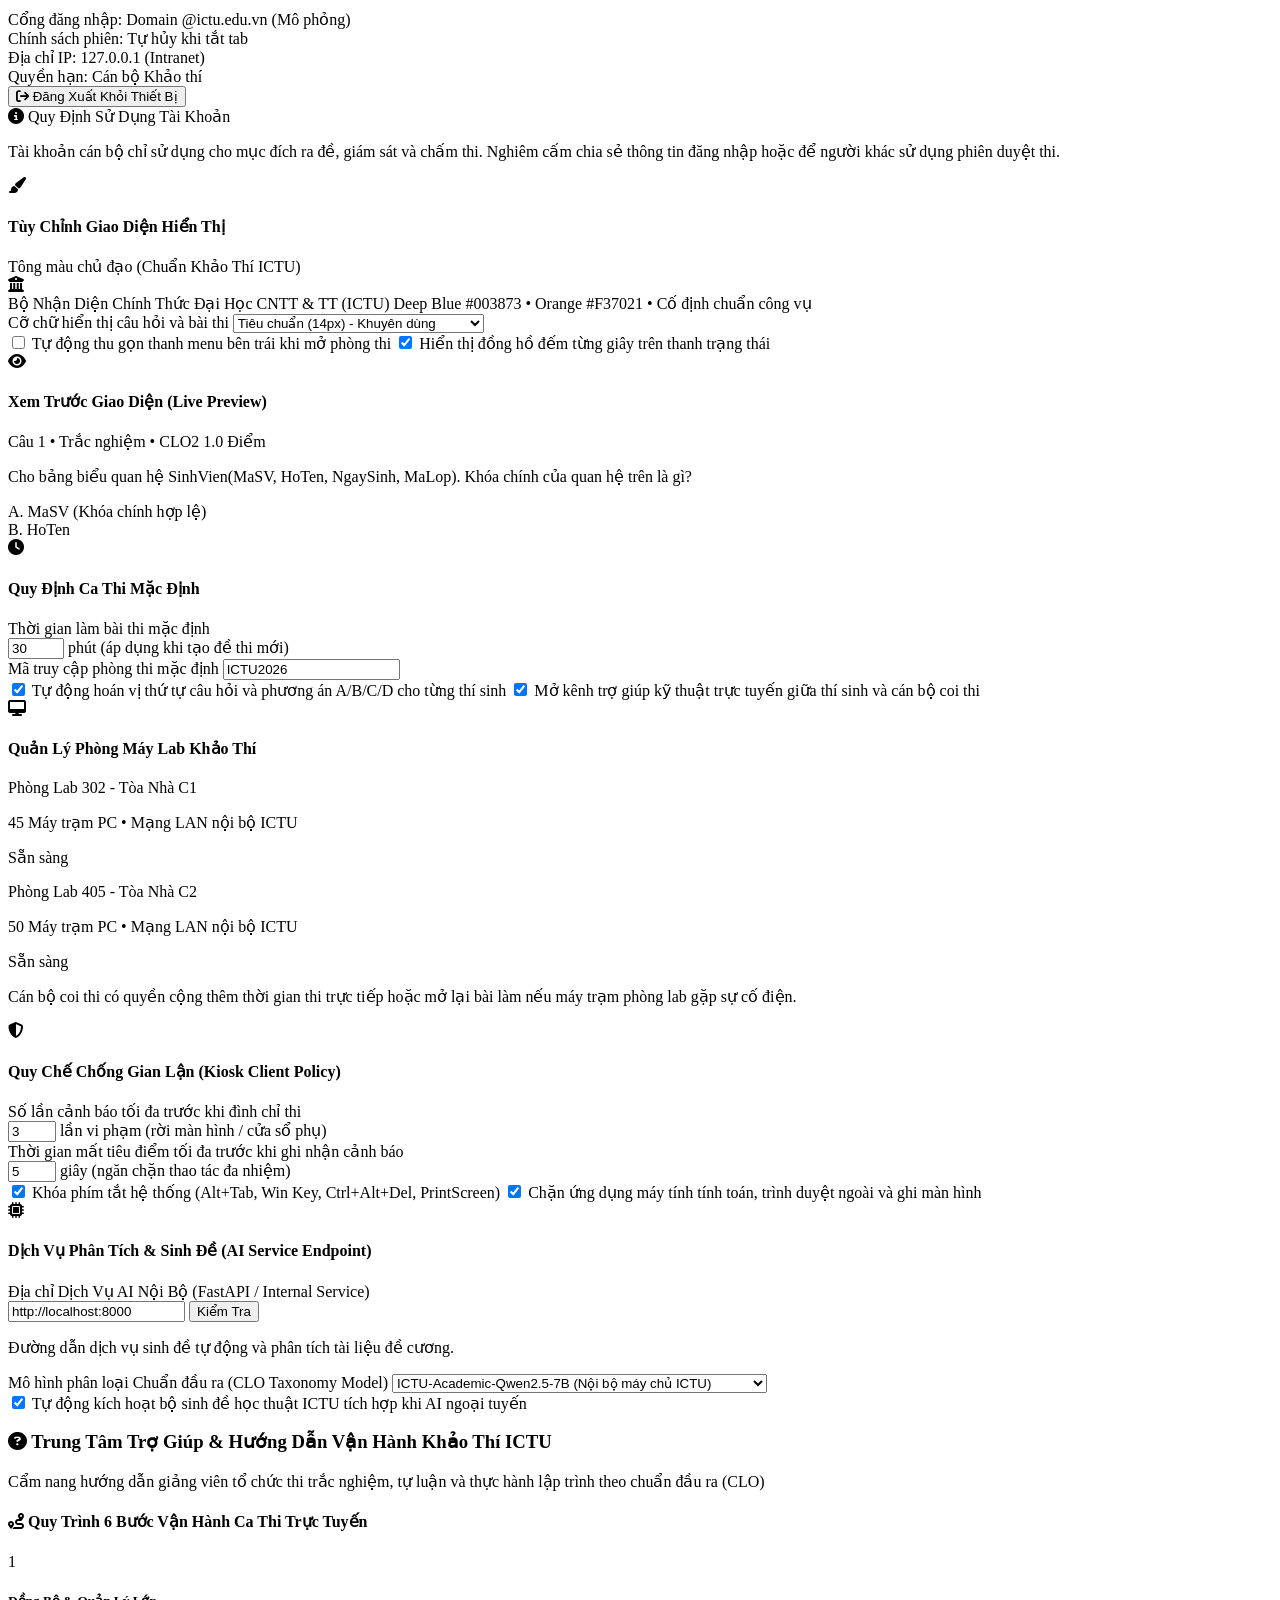
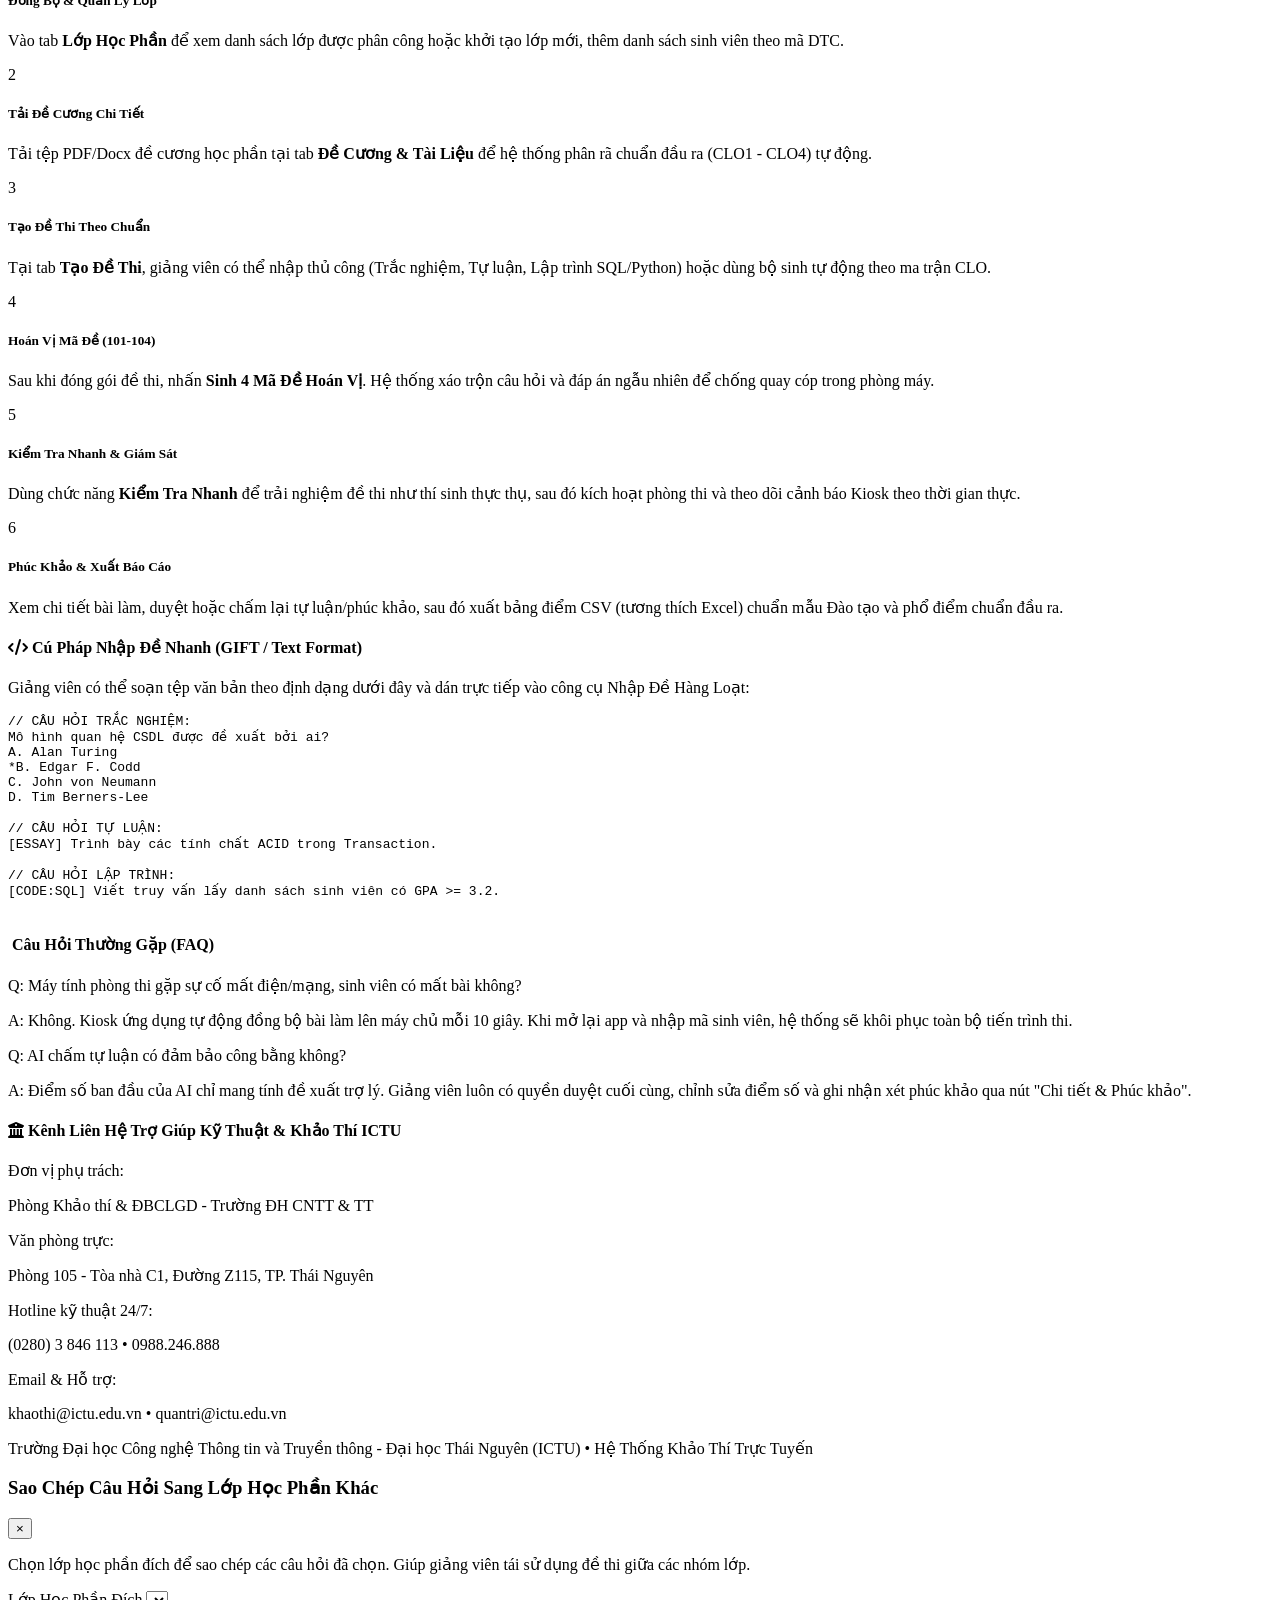
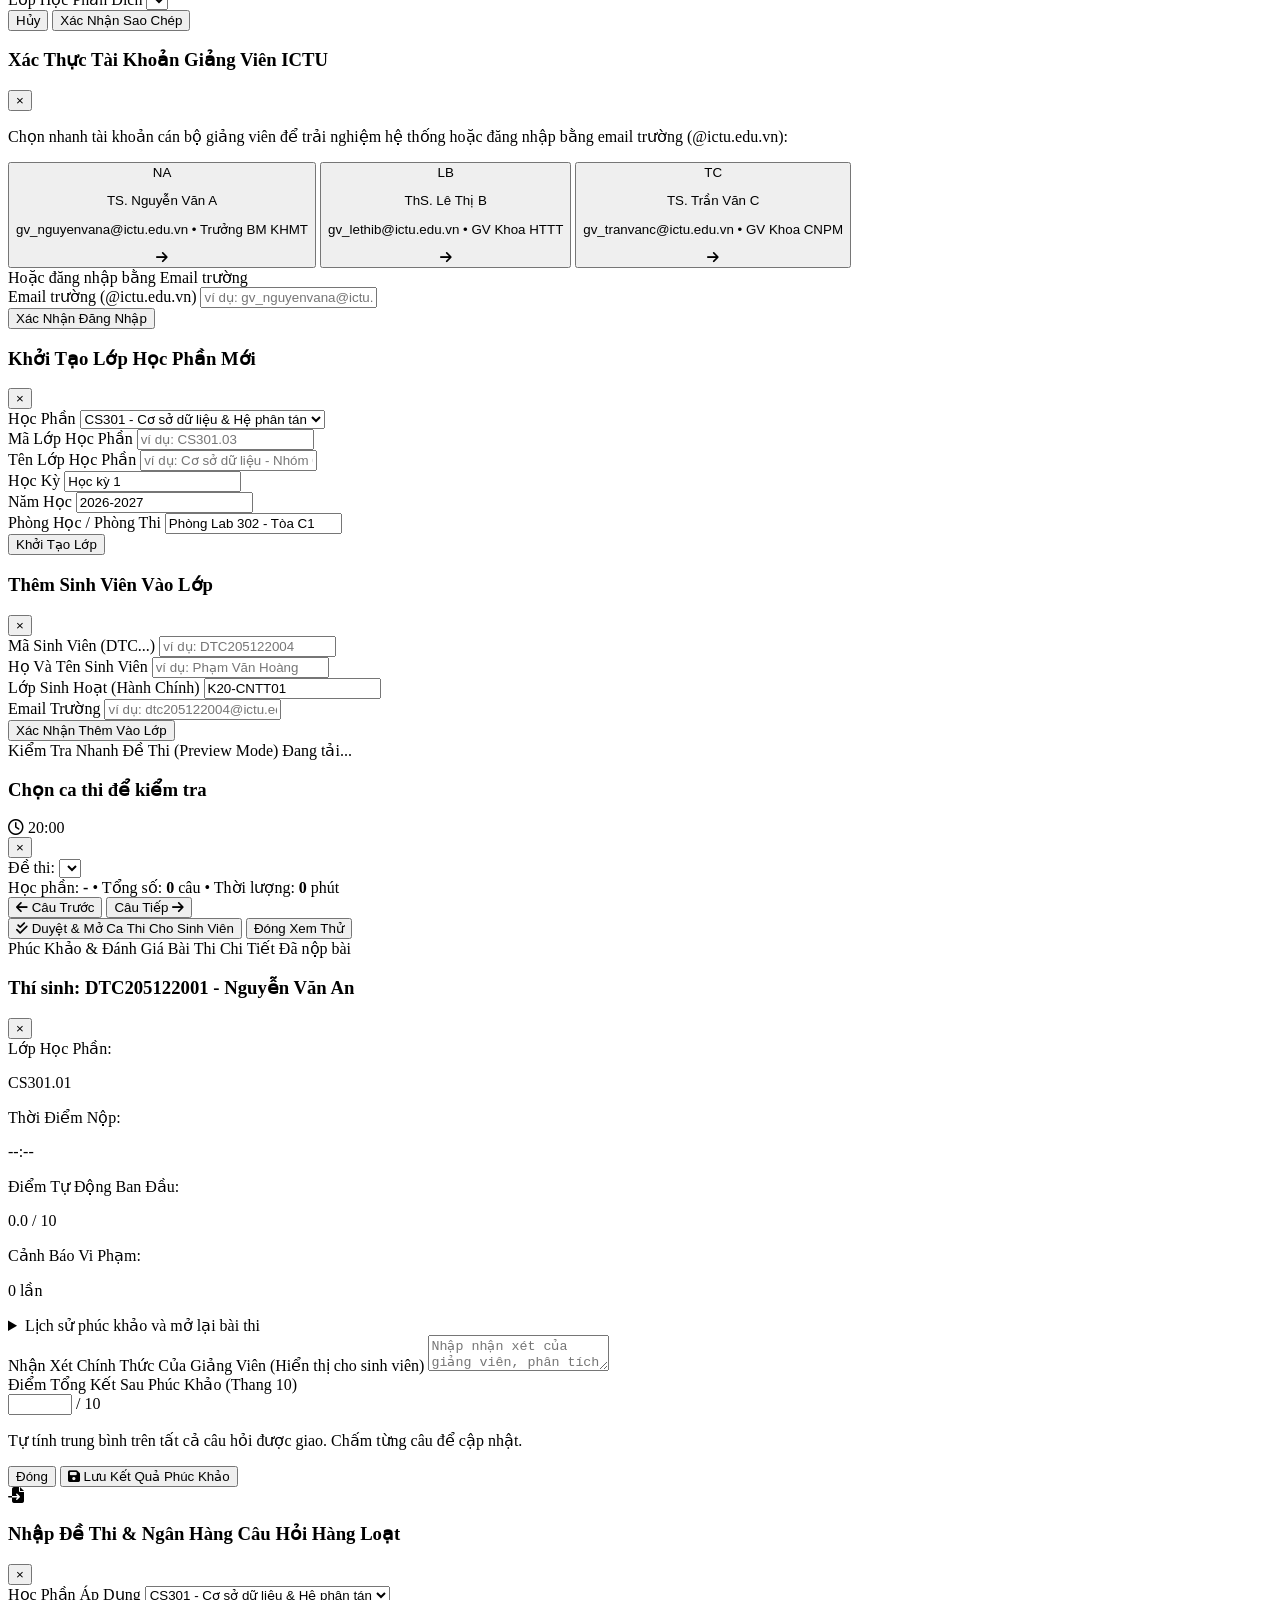
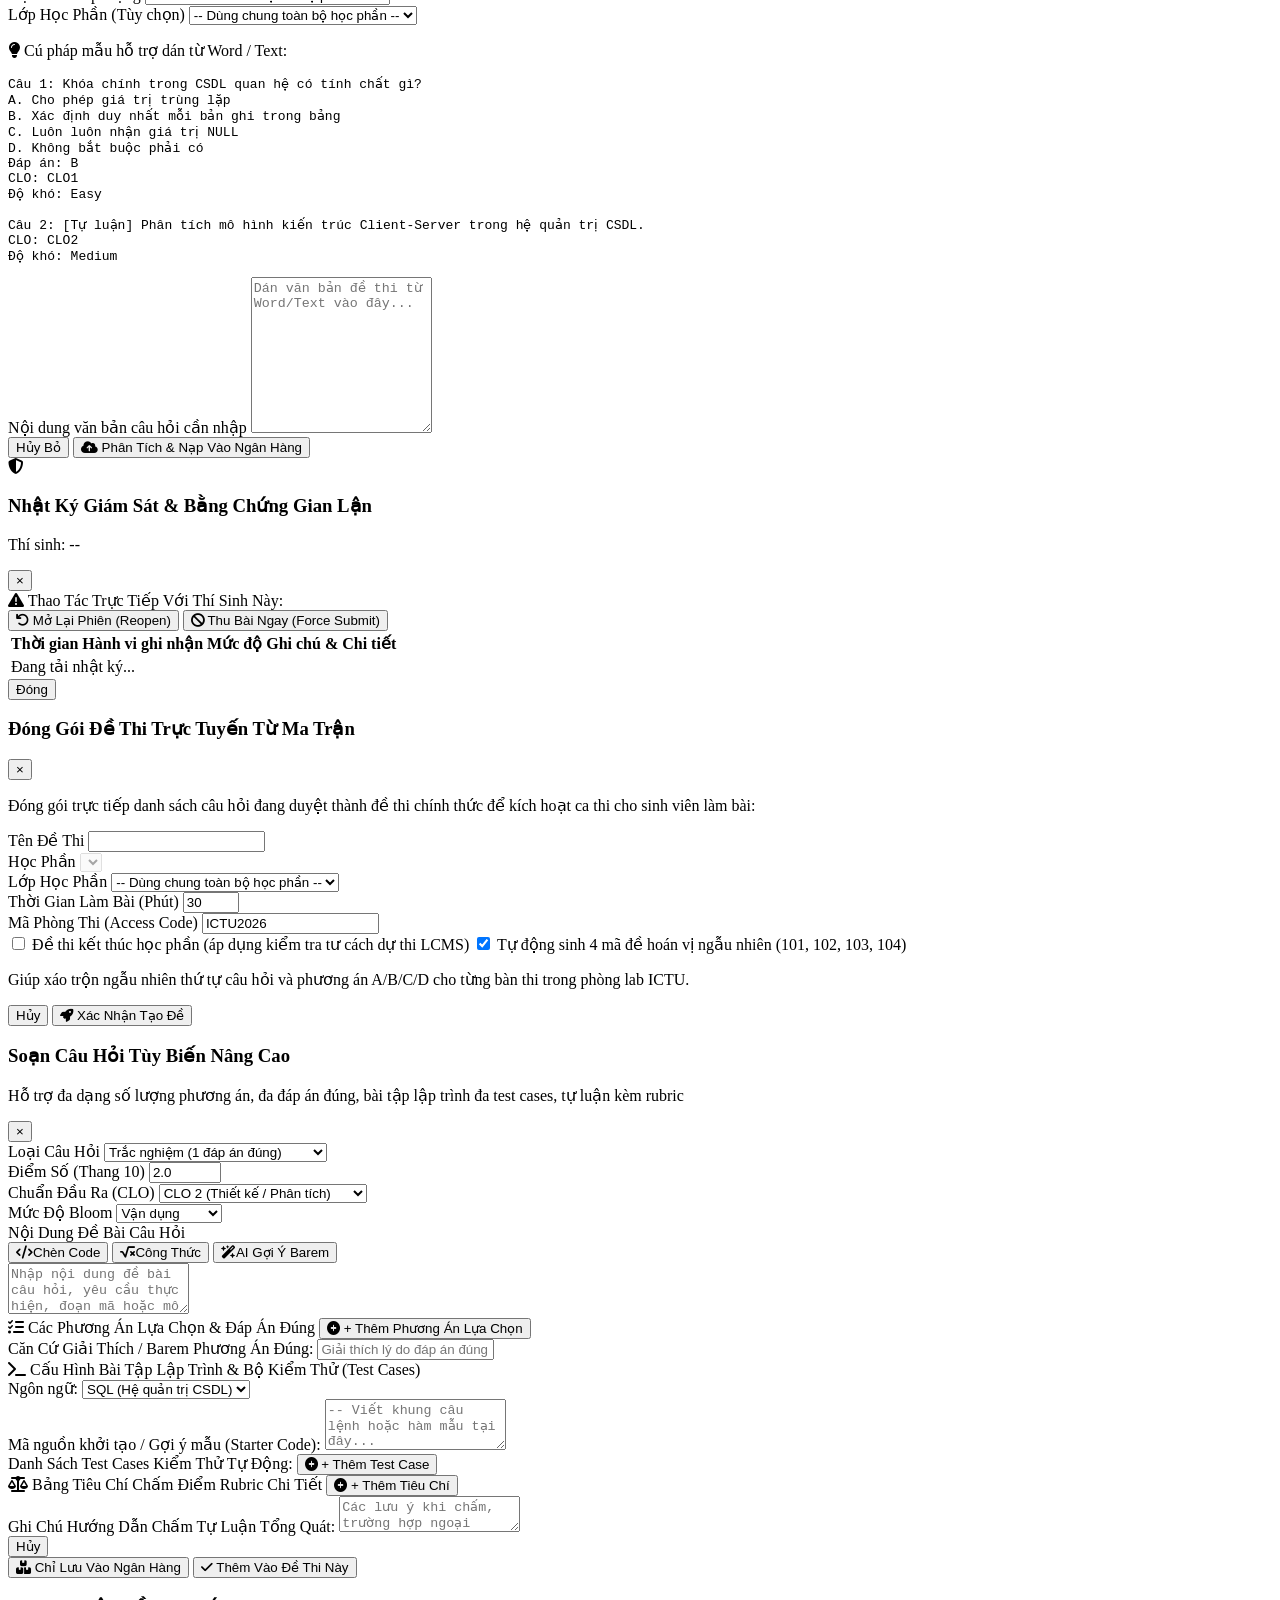
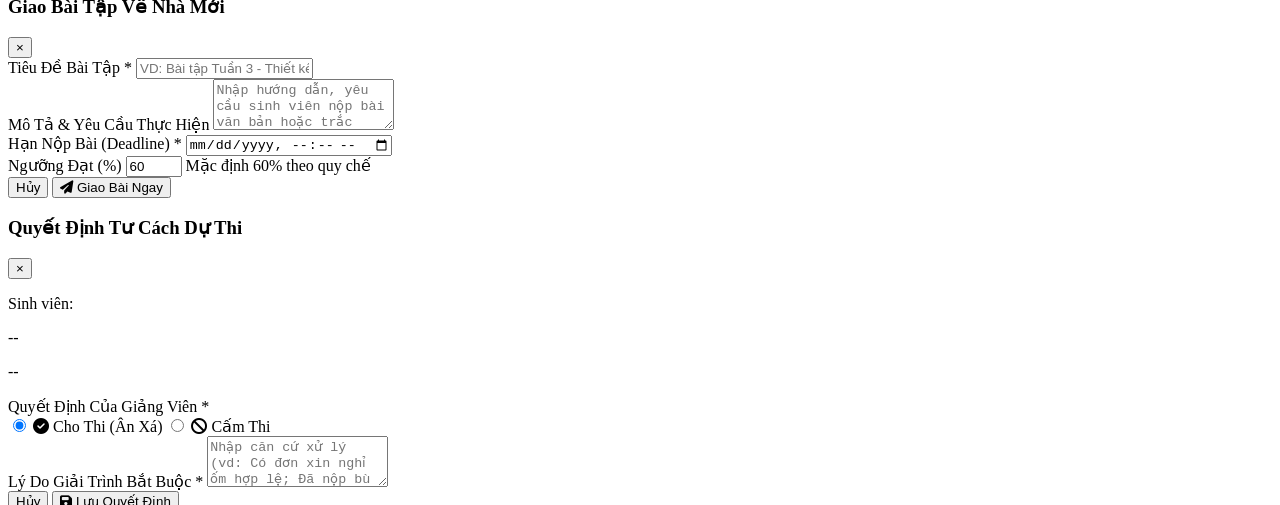
==== commit d8208b32: "feat(ai): integrate Module 3 into lecturer web - AI rubrics (generate/edit/validate/approve), homewo" ====
--- a/backend_api/wwwroot/index.html
+++ b/backend_api/wwwroot/index.html
@@ -729,6 +729,13 @@
               <input type="hidden" id="matrixSubjectSelect" value="1">
               <input type="hidden" id="matrixClassSelect" value="">
 
+              <div class="bg-white p-3 rounded-xl border border-slate-200 text-xs space-y-1.5">
+                <span class="font-bold text-slate-700"><i class="fa-solid fa-book-open mr-1.5 text-ictu"></i>Tài liệu tham khảo cho AI (không bắt buộc)</span>
+                <p class="text-[11px] text-slate-500">Chọn tài liệu để câu hỏi bám nội dung tài liệu. Không chọn: AI sinh câu hỏi từ tên học phần và chủ đề trọng tâm.</p>
+                <div id="matrixDocBox" class="flex flex-wrap gap-3 text-slate-700"></div>
+                <p id="matrixSourceNote" class="text-xs mt-1"></p>
+              </div>
+
               <div class="grid grid-cols-1 sm:grid-cols-2 md:grid-cols-4 gap-4">
                 <div>
                   <label class="block text-xs font-semibold text-slate-700 mb-1">Mức Độ Thang Bloom</label>
@@ -1078,6 +1085,43 @@
           <div id="rubricDraftQuestions" class="space-y-3"></div>
           <button id="rubricApproveButton" onclick="approveLcmsRubricDraft()" class="hidden px-4 py-2 bg-emerald-600 text-white text-xs font-semibold rounded">Duyệt và lưu câu hỏi</button>
         </div>
+
+        <!-- RUBRIC AI (Module 3): generate -> edit -> validate -> approve. Used for AI grading. -->
+        <div id="aiRubricCard" class="bg-white p-6 rounded-xl border border-indigo-200 space-y-4">
+          <div class="flex items-start justify-between gap-3">
+            <div>
+              <h3 class="text-base font-bold text-indigo-950"><i class="fa-solid fa-robot mr-1.5 text-indigo-600"></i>Rubric AI để chấm bài</h3>
+              <p class="text-xs text-slate-500 mt-1">AI sinh rubric chi tiết (tiêu chí × mức điểm) từ đề bài và đáp án mẫu, bám theo tài liệu nếu chọn. Giảng viên sửa, kiểm tra rồi duyệt. Bài về nhà có rubric đã duyệt sẽ được AI chấm Đạt/Không đạt tự động (bài bị gắn cờ chờ giảng viên xem lại); bài trên lớp được AI gợi ý điểm để giảng viên xác nhận.</p>
+            </div>
+          </div>
+          <div class="grid grid-cols-1 md:grid-cols-2 gap-3 text-xs">
+            <label>Loại bài đánh giá
+              <select id="aiRubricTargetKind" onchange="aiRubricLoadTargets()" class="block w-full border rounded p-2 mt-1">
+                <option value="home">Bài tập về nhà (Đạt / Không đạt)</option>
+                <option value="assessment">Bài kiểm tra trên lớp (chấm điểm)</option>
+              </select>
+            </label>
+            <label>Bài đánh giá
+              <select id="aiRubricTargetSelect" onchange="aiRubricLoadList()" class="block w-full border rounded p-2 mt-1"></select>
+            </label>
+          </div>
+          <label class="block text-xs">Đề bài / câu hỏi
+            <textarea id="aiRubricQuestion" rows="3" maxlength="2000" class="block w-full border rounded p-2 mt-1" placeholder="VD: Trình bày khái niệm giao dịch và 4 tính chất ACID, cho ví dụ minh họa."></textarea>
+          </label>
+          <label class="block text-xs">Đáp án mẫu / các ý chính cần có
+            <textarea id="aiRubricExpected" rows="3" maxlength="10000" class="block w-full border rounded p-2 mt-1" placeholder="VD: Giao dịch là đơn vị công việc nguyên tử... Atomicity, Consistency, Isolation, Durability... ví dụ chuyển tiền."></textarea>
+          </label>
+          <div class="text-xs">
+            <span class="font-semibold">Tài liệu tham khảo (không bắt buộc, tối đa 5)</span>
+            <div id="aiRubricDocs" class="mt-1 flex flex-wrap gap-3 text-slate-700"></div>
+          </div>
+          <div class="flex flex-wrap items-center gap-2">
+            <button type="button" id="aiRubricGenerateBtn" onclick="aiRubricGenerate()" class="px-4 py-2 bg-indigo-600 hover:bg-indigo-700 text-white text-xs font-semibold rounded"><i class="fa-solid fa-wand-magic-sparkles mr-1"></i>AI sinh rubric</button>
+            <span id="aiRubricStatus" class="text-xs" role="status"></span>
+          </div>
+          <div id="aiRubricList" class="space-y-2 text-xs"></div>
+          <div id="aiRubricEditor" class="hidden space-y-3 border-t border-indigo-100 pt-4"></div>
+        </div>
       </section>
 
       <!-- ============================================================== -->
@@ -2383,6 +2427,7 @@
   <script src="/js/studio-creator.js"></script>
   <script src="/js/monitoring.js"></script>
   <script src="/js/lcms-flows.js"></script>
+  <script src="/js/ai-rubrics.js"></script>
   <script src="/js/reports.js"></script>
   <script src="/js/app-init.js"></script>
 
